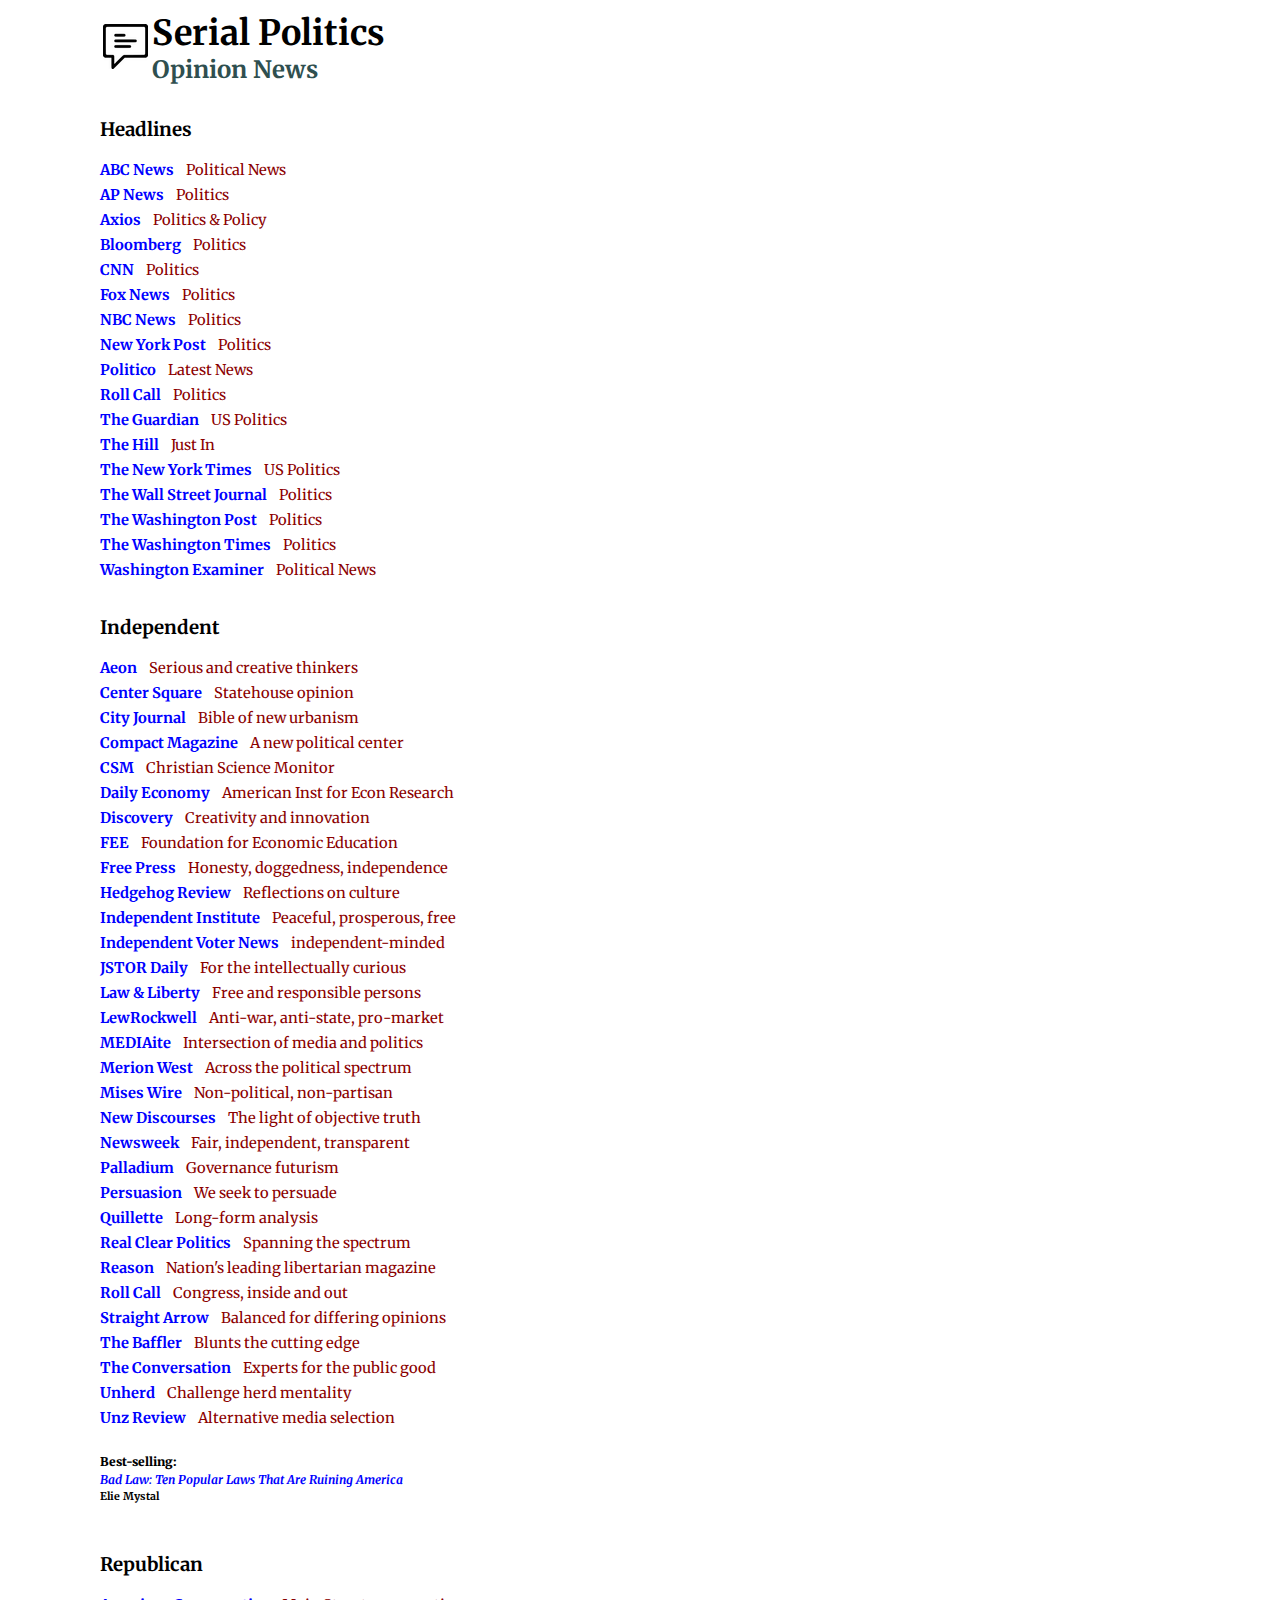
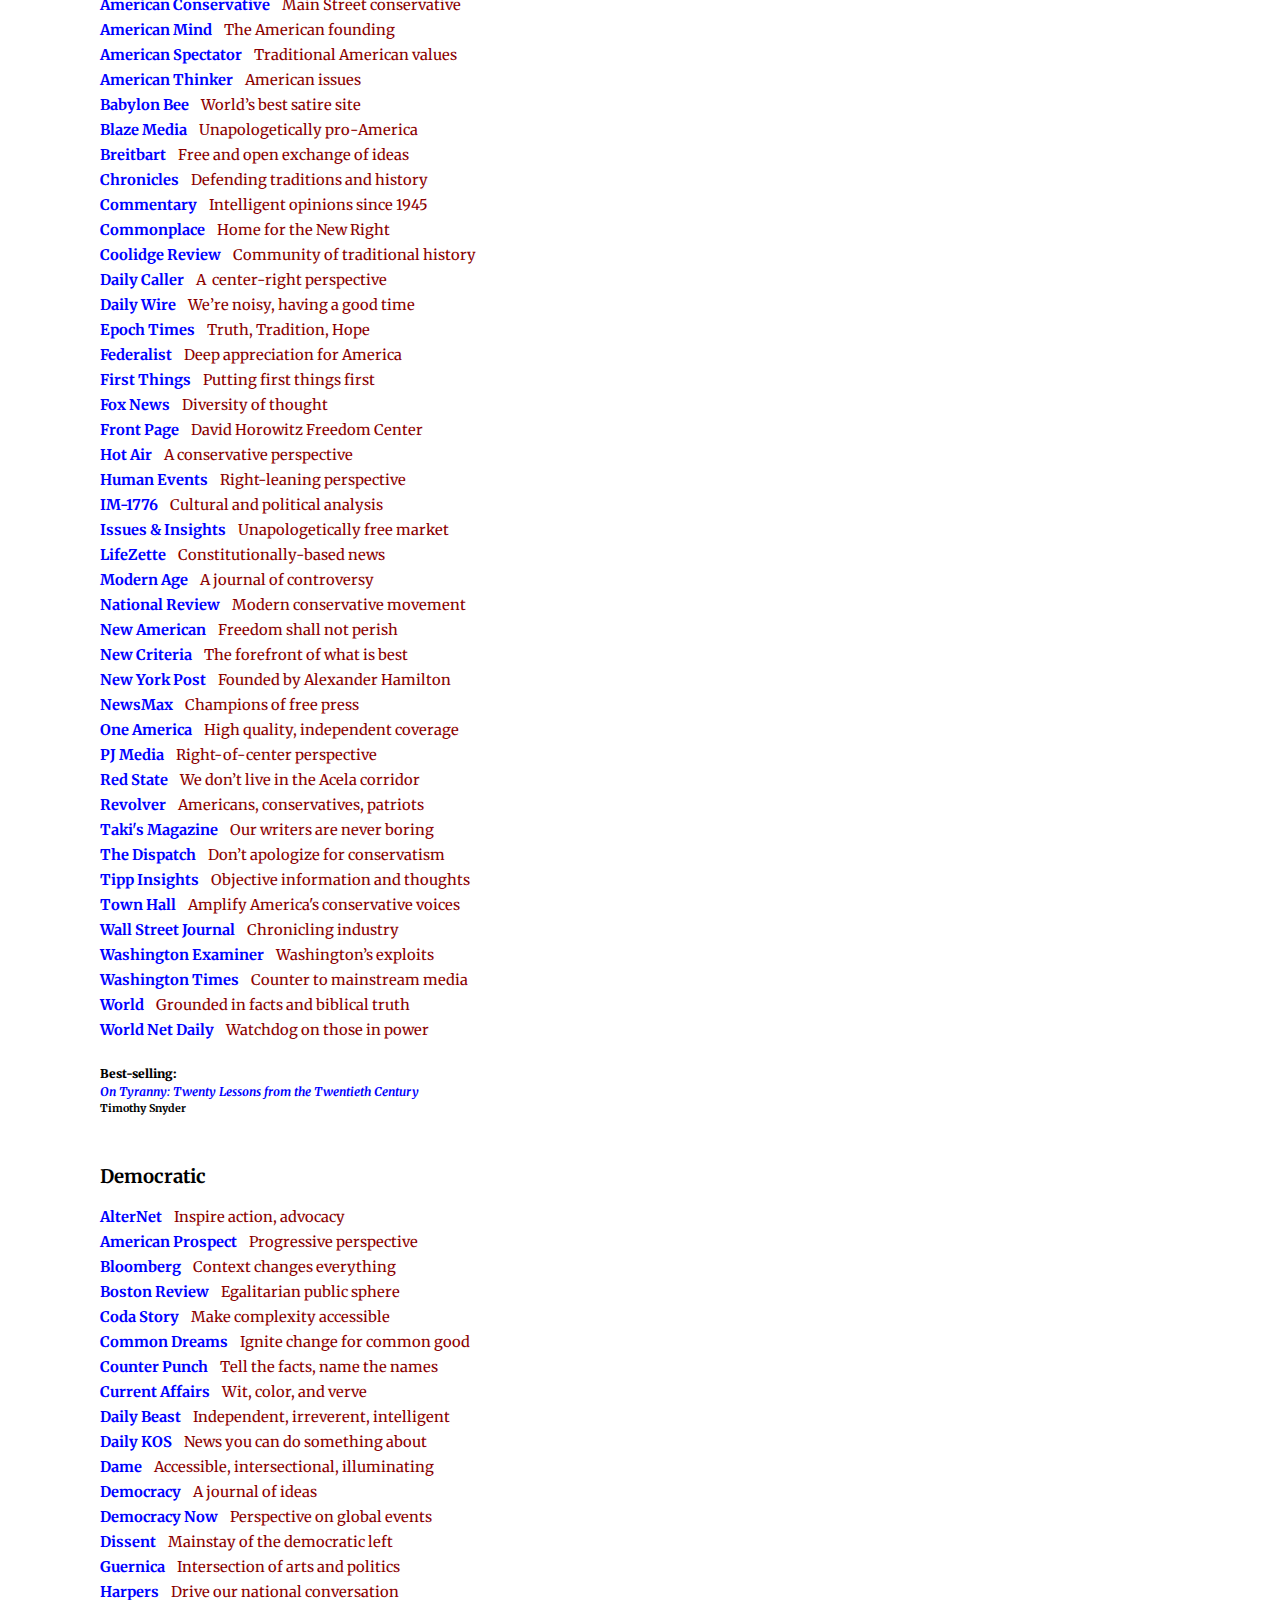
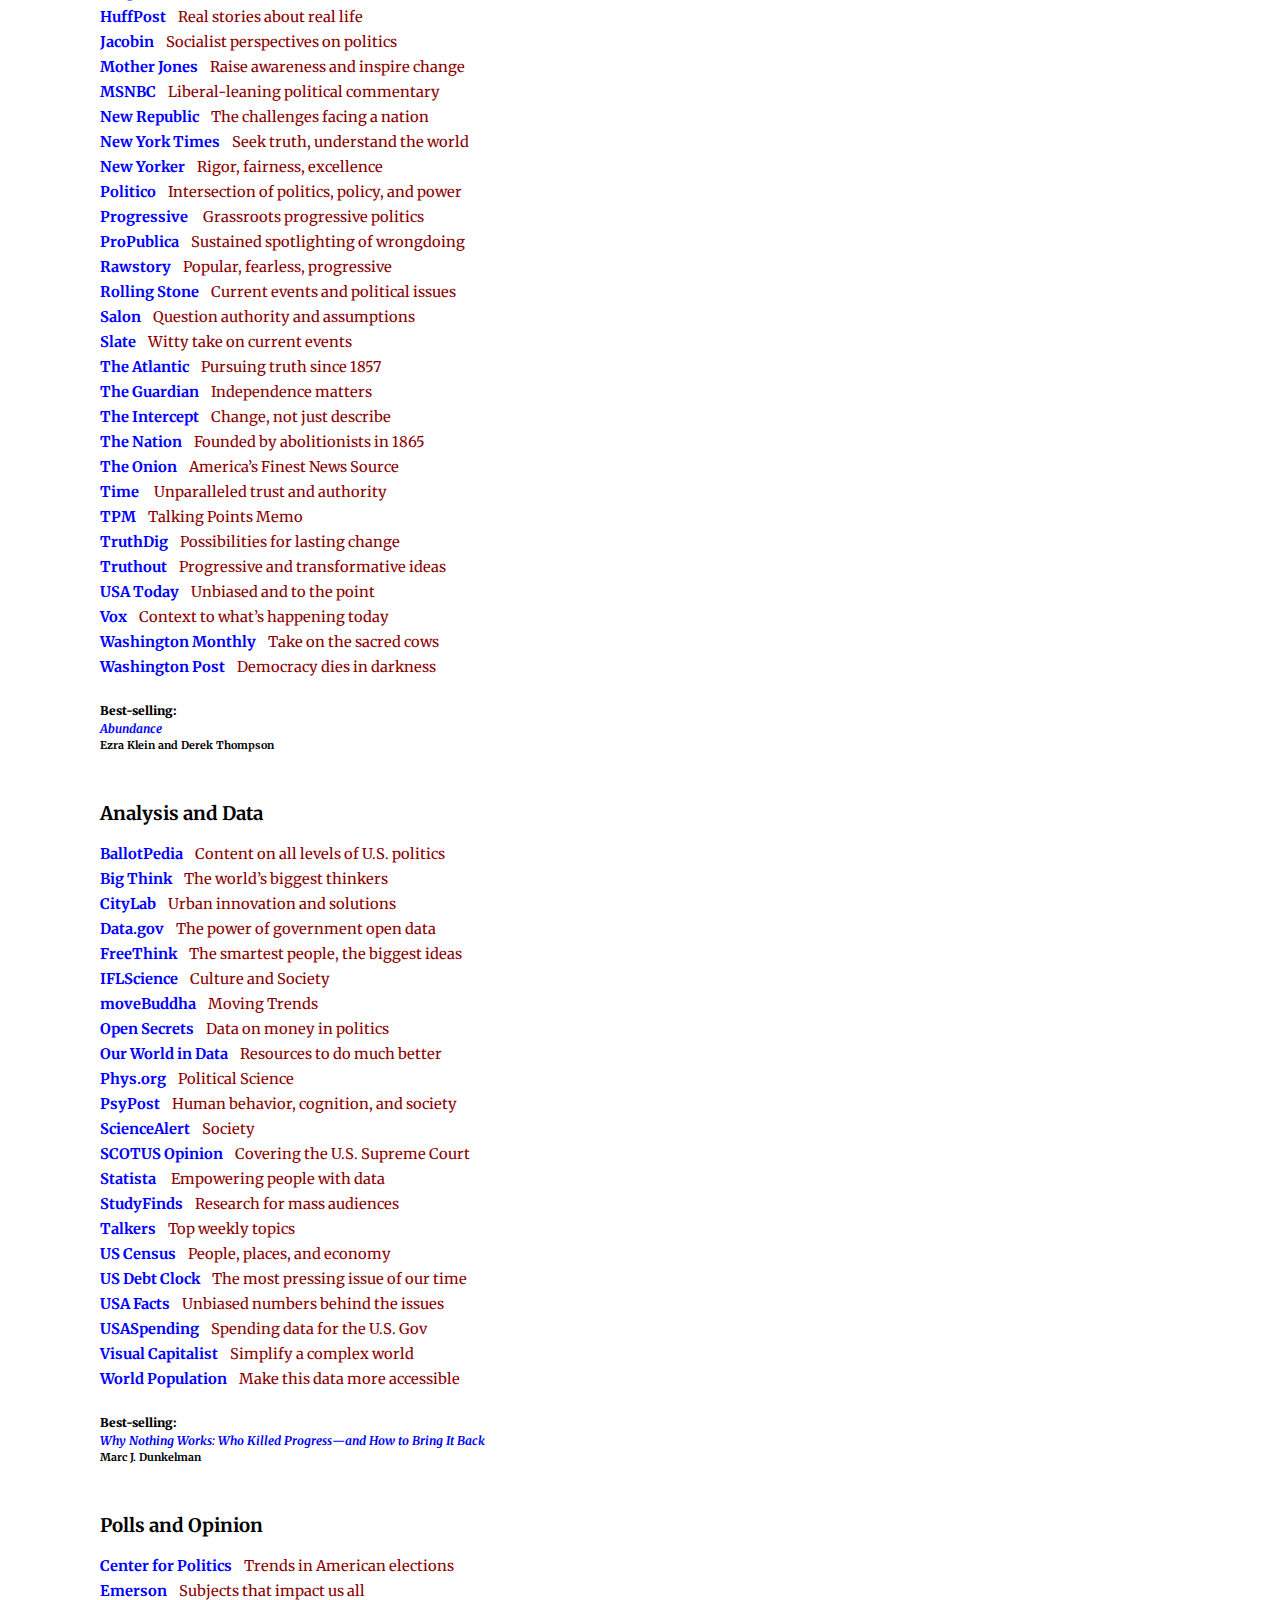
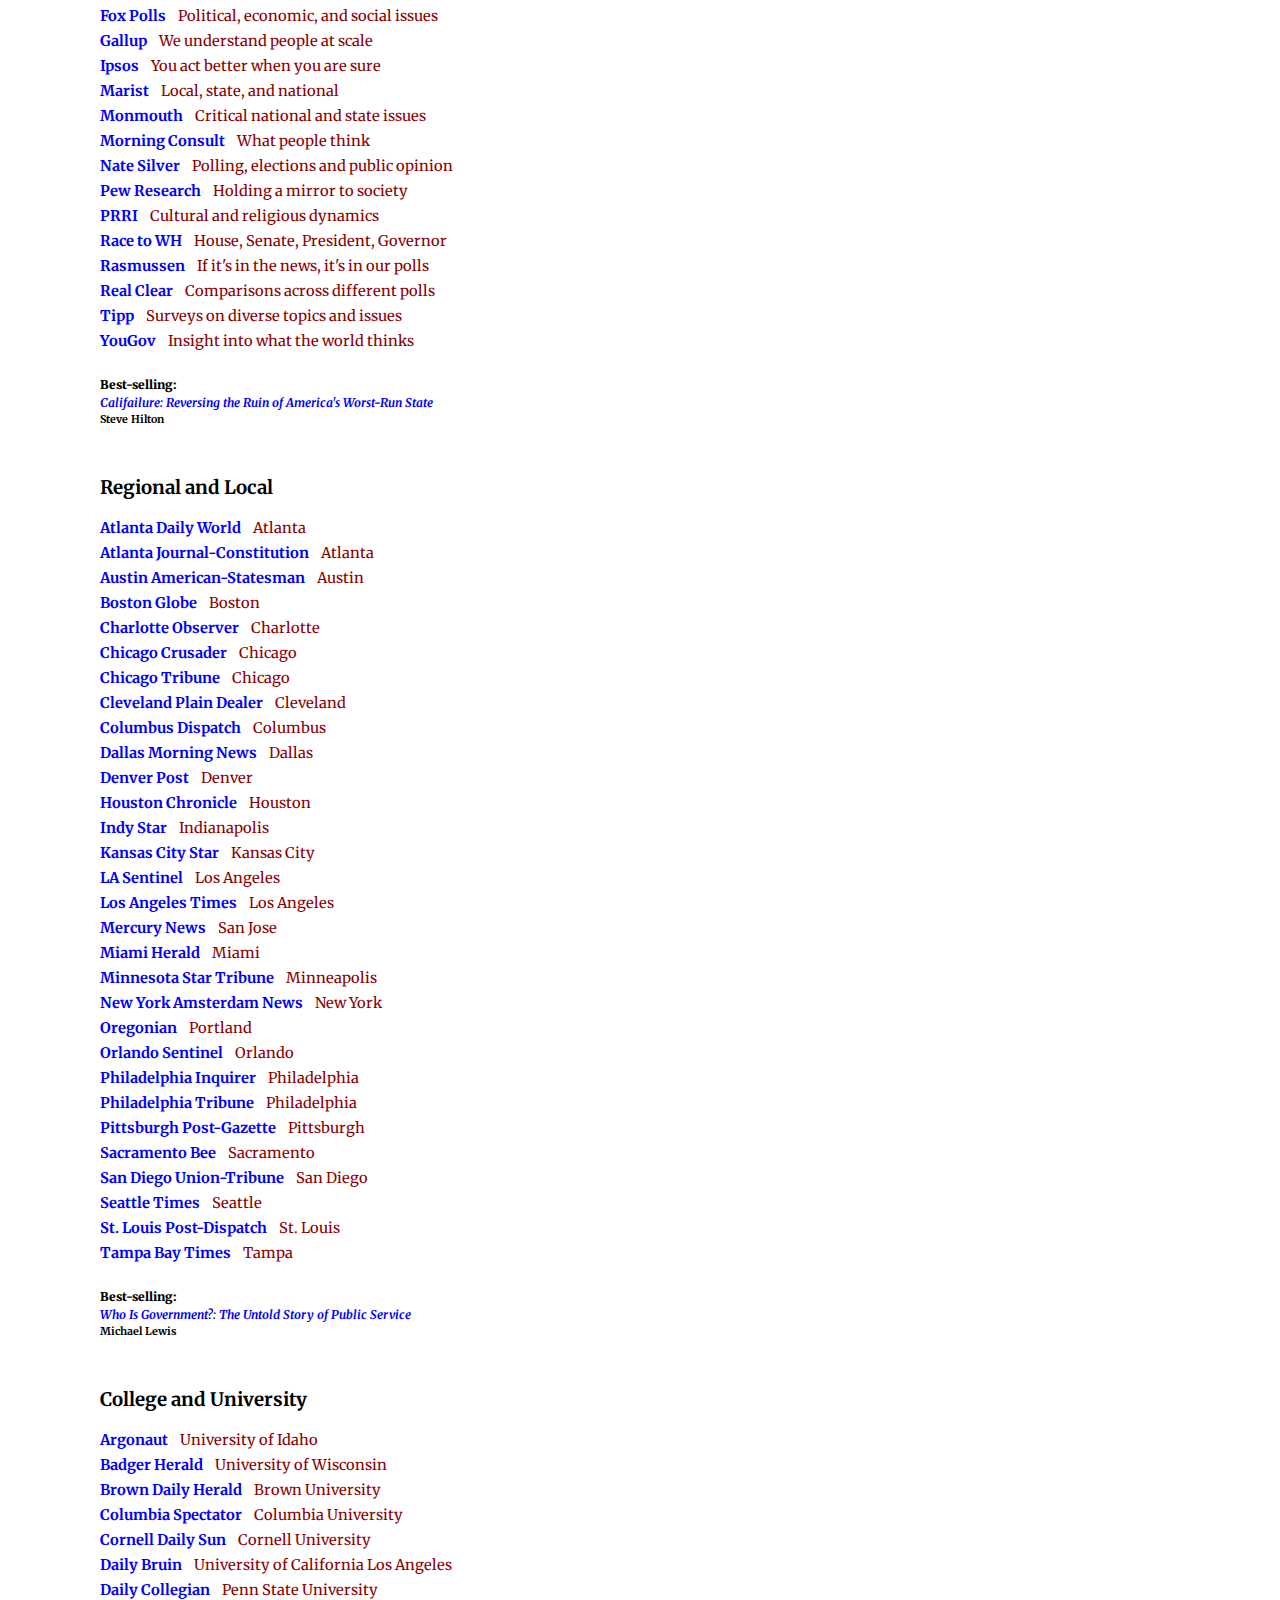
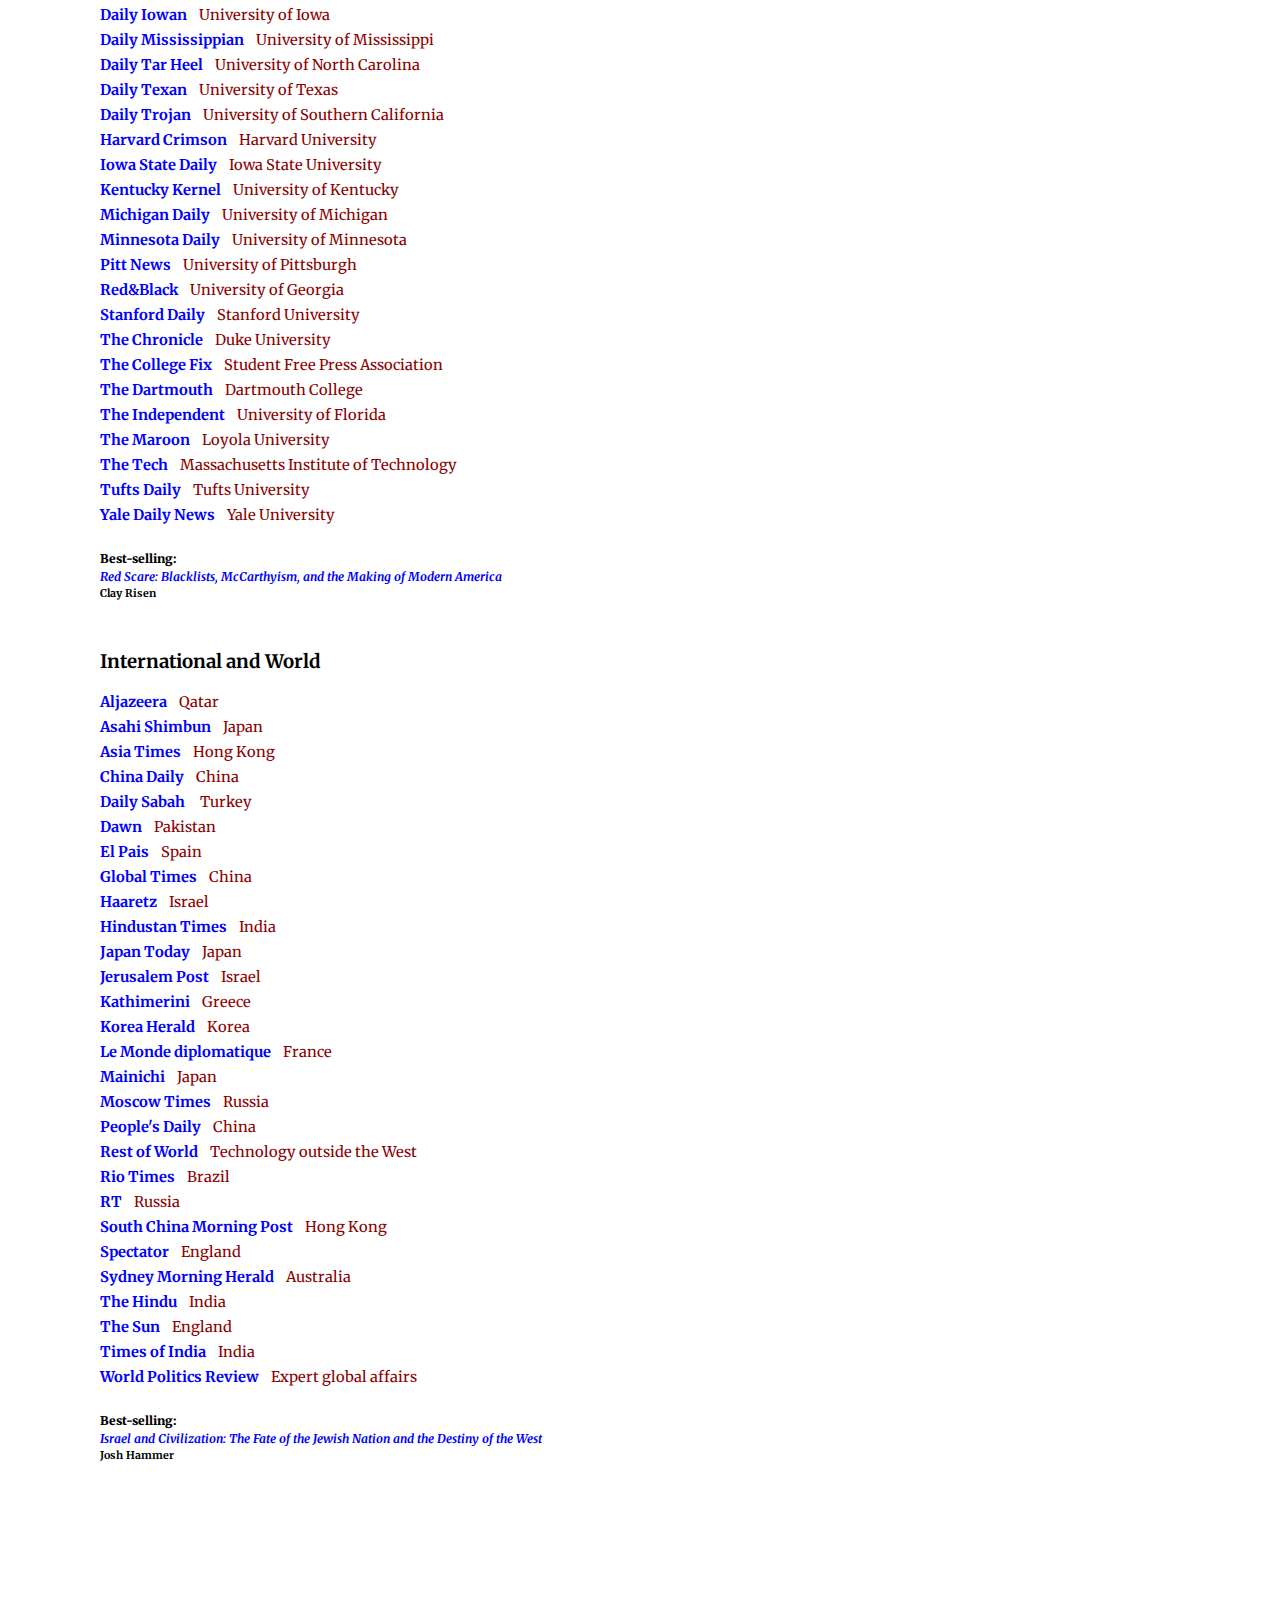
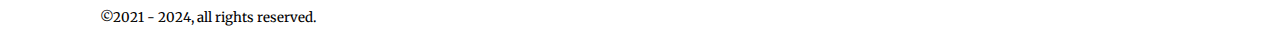
==== index.html @ c623c7f7 "content updates" ====
﻿<!DOCTYPE html>
<html lang = "en">
<head>
    <meta charset="utf-8" />
    <title>Serial Politics | Opinion News</title>
    <meta name="viewport" content="width=device-width, initial-scale=1.0">
    <meta name="description" content="Commentary, editorial and opinion from across the political spectrum." />
    <meta name="keywords" content="Politics,Democrat,Republican,Analysis,Editorial,Opinion,Provocative,Viewpoint,Article,Column" />
    <meta http-equiv="Cache-Control" content="no-cache, no-store, must-revalidate" />
    <meta http-equiv="Pragma" content="no-cache" />
    <meta http-equiv="Expires" content="0" />
    <link rel="icon" href="s-16-193323.png">

    <meta property="og:description" content="Commentary, editorial and opinion from across the political spectrum." />
    <meta property="og:image" content="https://serialpolitics.com/images/og_site_image_1200x630.png" />
    <meta property="og:image:height" content="630" />
    <meta property="og:image:width" content="1200" />
    <meta property="og:site_name" content="SerialPolitics.com" />
    <meta property="og:title" content="SerialPolitics.com | Opinion News" />
    <meta property="og:type" content="website" />
    <meta property="og:url" content="https://www.serialpolitics.com/" />

    <meta name="twitter:card" content="summary" /> 
    <meta name="twitter:title" content="SerialPolitics.com | Opinion News" /> 
    <meta name="twitter:description" content="Commentary, editorial and opinion from across the political spectrum." /> 
    <meta name="twitter:image" content="https://serialpolitics.com/images/twitter_card_image.png" />

    <link rel="preconnect" href="https://fonts.googleapis.com">
    <link rel="preconnect" href="https://fonts.gstatic.com" crossorigin>
    <link href="https://fonts.googleapis.com/css2?family=Lato:wght@700&family=Merriweather&display=swap" rel="stylesheet">

    <script lang="JavaScript">
        var rndNum = Math.floor(Math.random()*10000);
        document.write('<li' + 'nk rel="stylesheet" href="style.css?version='+rndNum+'" type="text/css">');
    </script>
    <noscript>
        <link rel="stylesheet" href="style.css" type="text/css">   
    </noscript>

<!-- Google tag (gtag.js) -->
<script async src="https://www.googletagmanager.com/gtag/js?id=G-62NEJ70PF0"></script>
<script>
  window.dataLayer = window.dataLayer || [];
  function gtag(){dataLayer.push(arguments);}
  gtag('js', new Date());

  gtag('config', 'G-62NEJ70PF0');
</script>

</head>
<body>

    <table>
        <tbody>
            <tr>
                <td><a href="/"><img class="HeadingImg" src="images/og_site_image_45x45.png" alt="Serial Politics - Commentary, Editorial and Opinion"></a></td>
                <td><h1>Serial Politics</h1><div class="HeadingTagLine">Opinion News</div></td>
            </tr>
        </tbody>
    </table>    

    <h2>Headlines</h2><h3><a target='_blank' href='https://abcnews.go.com/Politics'><b>ABC News</b></a><span class='LinkLineDescription'>&nbsp;&nbsp;&nbsp;&nbsp;Political News</span></h3><h3><a target='_blank' href='https://apnews.com/politics'><b>AP News</b></a><span class='LinkLineDescription'>&nbsp;&nbsp;&nbsp;&nbsp;Politics</span></h3><h3><a target='_blank' href='https://www.axios.com/politics-policy'><b>Axios</b></a><span class='LinkLineDescription'>&nbsp;&nbsp;&nbsp;&nbsp;Politics &amp; Policy</span></h3><h3><a target='_blank' href='https://www.bloomberg.com/politics'><b>Bloomberg</b></a><span class='LinkLineDescription'>&nbsp;&nbsp;&nbsp;&nbsp;Politics</span></h3><h3><a target='_blank' href='https://www.cnn.com/politics'><b>CNN</b></a><span class='LinkLineDescription'>&nbsp;&nbsp;&nbsp;&nbsp;Politics</span></h3><h3><a target='_blank' href='https://www.foxnews.com/politics'><b>Fox News</b></a><span class='LinkLineDescription'>&nbsp;&nbsp;&nbsp;&nbsp;Politics</span></h3><h3><a target='_blank' href='https://www.nbcnews.com/politics'><b>NBC News</b></a><span class='LinkLineDescription'>&nbsp;&nbsp;&nbsp;&nbsp;Politics</span></h3><h3><a target='_blank' href='https://nypost.com/politics/'><b>New York Post</b></a><span class='LinkLineDescription'>&nbsp;&nbsp;&nbsp;&nbsp;Politics</span></h3><h3><a target='_blank' href='https://www.politico.com/'><b>Politico</b></a><span class='LinkLineDescription'>&nbsp;&nbsp;&nbsp;&nbsp;Latest News</span></h3><h3><a target='_blank' href='https://rollcall.com/'><b>Roll Call</b></a><span class='LinkLineDescription'>&nbsp;&nbsp;&nbsp;&nbsp;Politics</span></h3><h3><a target='_blank' href='https://www.theguardian.com/us-news/us-politics'><b>The Guardian</b></a><span class='LinkLineDescription'>&nbsp;&nbsp;&nbsp;&nbsp;US Politics</span></h3><h3><a target='_blank' href='https://thehill.com/news/'><b>The Hill</b></a><span class='LinkLineDescription'>&nbsp;&nbsp;&nbsp;&nbsp;Just In</span></h3><h3><a target='_blank' href='https://www.nytimes.com/section/politics'><b>The New York Times</b></a><span class='LinkLineDescription'>&nbsp;&nbsp;&nbsp;&nbsp;US Politics</span></h3><h3><a target='_blank' href='https://www.wsj.com/politics'><b>The Wall Street Journal</b></a><span class='LinkLineDescription'>&nbsp;&nbsp;&nbsp;&nbsp;Politics</span></h3><h3><a target='_blank' href='https://www.washingtonpost.com/politics/'><b>The Washington Post</b></a><span class='LinkLineDescription'>&nbsp;&nbsp;&nbsp;&nbsp;Politics</span></h3><h3><a target='_blank' href='https://www.washingtontimes.com/news/politics/'><b>The Washington Times</b></a><span class='LinkLineDescription'>&nbsp;&nbsp;&nbsp;&nbsp;Politics</span></h3><h3><a target='_blank' href='https://www.washingtonexaminer.com/'><b>Washington Examiner</b></a><span class='LinkLineDescription'>&nbsp;&nbsp;&nbsp;&nbsp;Political News</span></h3><h2>Independent</h2><h3><a target='_blank' href='https://aeon.co/essays'><b>Aeon</b></a><span class='LinkLineDescription'>&nbsp;&nbsp;&nbsp;&nbsp;Serious and creative thinkers</span></h3><h3><a target='_blank' href='https://www.thecentersquare.com/opinion/'><b>Center Square</b></a><span class='LinkLineDescription'>&nbsp;&nbsp;&nbsp;&nbsp;Statehouse opinion</span></h3><h3><a target='_blank' href='https://www.city-journal.org/'><b>City Journal</b></a><span class='LinkLineDescription'>&nbsp;&nbsp;&nbsp;&nbsp;Bible of new urbanism</span></h3><h3><a target='_blank' href='https://compactmag.com/'><b>Compact Magazine</b></a><span class='LinkLineDescription'>&nbsp;&nbsp;&nbsp;&nbsp;A new political center</span></h3><h3><a target='_blank' href='https://www.csmonitor.com/Commentary'><b>CSM</b></a><span class='LinkLineDescription'>&nbsp;&nbsp;&nbsp;&nbsp;Christian Science Monitor</span></h3><h3><a target='_blank' href='https://thedailyeconomy.org/'><b>Daily Economy</b></a><span class='LinkLineDescription'>&nbsp;&nbsp;&nbsp;&nbsp;American Inst for Econ Research</span></h3><h3><a target='_blank' href='https://www.discovery.org/'><b>Discovery</b></a><span class='LinkLineDescription'>&nbsp;&nbsp;&nbsp;&nbsp;Creativity and innovation</span></h3><h3><a target='_blank' href='https://fee.org/commentary/'><b>FEE</b></a><span class='LinkLineDescription'>&nbsp;&nbsp;&nbsp;&nbsp;Foundation for Economic Education</span></h3><h3><a target='_blank' href='https://www.thefp.com'><b>Free Press</b></a><span class='LinkLineDescription'>&nbsp;&nbsp;&nbsp;&nbsp;Honesty, doggedness, independence</span></h3><h3><a target='_blank' href='https://hedgehogreview.com/'><b>Hedgehog Review</b></a><span class='LinkLineDescription'>&nbsp;&nbsp;&nbsp;&nbsp;Reflections on culture</span></h3><h3><a target='_blank' href='https://www.independent.org/'><b>Independent Institute</b></a><span class='LinkLineDescription'>&nbsp;&nbsp;&nbsp;&nbsp;Peaceful, prosperous, free</span></h3><h3><a target='_blank' href='https://ivn.us/'><b>Independent Voter News</b></a><span class='LinkLineDescription'>&nbsp;&nbsp;&nbsp;&nbsp;independent-minded</span></h3><h3><a target='_blank' href='https://daily.jstor.org/'><b>JSTOR Daily</b></a><span class='LinkLineDescription'>&nbsp;&nbsp;&nbsp;&nbsp;For the intellectually curious</span></h3><h3><a target='_blank' href='https://lawliberty.org/category/essays/'><b>Law &amp; Liberty</b></a><span class='LinkLineDescription'>&nbsp;&nbsp;&nbsp;&nbsp;Free and responsible persons</span></h3><h3><a target='_blank' href='https://www.lewrockwell.com/'><b>LewRockwell</b></a><span class='LinkLineDescription'>&nbsp;&nbsp;&nbsp;&nbsp;Anti-war, anti-state, pro-market</span></h3><h3><a target='_blank' href='https://www.mediaite.com/category/opinion/'><b>MEDIAite</b></a><span class='LinkLineDescription'>&nbsp;&nbsp;&nbsp;&nbsp;Intersection of media and politics</span></h3><h3><a target='_blank' href='https://merionwest.com/'><b>Merion West</b></a><span class='LinkLineDescription'>&nbsp;&nbsp;&nbsp;&nbsp;Across the political spectrum</span></h3><h3><a target='_blank' href='https://mises.org/wire'><b>Mises Wire</b></a><span class='LinkLineDescription'>&nbsp;&nbsp;&nbsp;&nbsp;Non-political, non-partisan</span></h3><h3><a target='_blank' href='https://newdiscourses.com/category/articles/'><b>New Discourses</b></a><span class='LinkLineDescription'>&nbsp;&nbsp;&nbsp;&nbsp;The light of objective truth</span></h3><h3><a target='_blank' href='https://www.newsweek.com/opinion'><b>Newsweek</b></a><span class='LinkLineDescription'>&nbsp;&nbsp;&nbsp;&nbsp;Fair, independent, transparent</span></h3><h3><a target='_blank' href='https://www.palladiummag.com/'><b>Palladium</b></a><span class='LinkLineDescription'>&nbsp;&nbsp;&nbsp;&nbsp;Governance futurism</span></h3><h3><a target='_blank' href='https://www.persuasion.community/'><b>Persuasion</b></a><span class='LinkLineDescription'>&nbsp;&nbsp;&nbsp;&nbsp;We seek to persuade</span></h3><h3><a target='_blank' href='https://quillette.com/'><b>Quillette</b></a><span class='LinkLineDescription'>&nbsp;&nbsp;&nbsp;&nbsp;Long-form analysis</span></h3><h3><a target='_blank' href='https://www.realclearpolitics.com/'><b>Real Clear Politics</b></a><span class='LinkLineDescription'>&nbsp;&nbsp;&nbsp;&nbsp;Spanning the spectrum</span></h3><h3><a target='_blank' href='https://reason.com/latest/'><b>Reason</b></a><span class='LinkLineDescription'>&nbsp;&nbsp;&nbsp;&nbsp;Nation's leading libertarian magazine</span></h3><h3><a target='_blank' href='https://rollcall.com/section/opinion/'><b>Roll Call</b></a><span class='LinkLineDescription'>&nbsp;&nbsp;&nbsp;&nbsp;Congress, inside and out</span></h3><h3><a target='_blank' href='https://san.com/opinions/'><b>Straight Arrow</b></a><span class='LinkLineDescription'>&nbsp;&nbsp;&nbsp;&nbsp;Balanced for differing opinions</span></h3><h3><a target='_blank' href='https://thebaffler.com/'><b>The Baffler</b></a><span class='LinkLineDescription'>&nbsp;&nbsp;&nbsp;&nbsp;Blunts the cutting edge</span></h3><h3><a target='_blank' href='https://theconversation.com/us/politics'><b>The Conversation</b></a><span class='LinkLineDescription'>&nbsp;&nbsp;&nbsp;&nbsp;Experts for the public good</span></h3><h3><a target='_blank' href='https://unherd.com/'><b>Unherd</b></a><span class='LinkLineDescription'>&nbsp;&nbsp;&nbsp;&nbsp;Challenge herd mentality</span></h3><h3><a target='_blank' href='https://www.unz.com/popular/'><b>Unz Review</b></a><span class='LinkLineDescription'>&nbsp;&nbsp;&nbsp;&nbsp;Alternative media selection</span></h3><div class='AmazonLink'><div style='padding-bottom: 3px;font-size:9pt;font-color:darkred;'><b>Best-selling:</b></div><div style='padding-bottom: 3px;font-size:9pt;'><a target='_blank' href='https://amzn.to/4bU81Al'><i>Bad Law: Ten Popular Laws That Are Ruining America</i></a></div><div style='font-size:8pt;'>Elie Mystal</div></div><h2>Republican</h2><h3><a target='_blank' href='https://www.theamericanconservative.com/'><b>American Conservative</b></a><span class='LinkLineDescription'>&nbsp;&nbsp;&nbsp;&nbsp;Main Street conservative</span></h3><h3><a target='_blank' href='https://americanmind.org/'><b>American Mind</b></a><span class='LinkLineDescription'>&nbsp;&nbsp;&nbsp;&nbsp;The American founding</span></h3><h3><a target='_blank' href='https://www.spectator.org'><b>American Spectator</b></a><span class='LinkLineDescription'>&nbsp;&nbsp;&nbsp;&nbsp;Traditional American values</span></h3><h3><a target='_blank' href='https://www.americanthinker.com/'><b>American Thinker</b></a><span class='LinkLineDescription'>&nbsp;&nbsp;&nbsp;&nbsp;American issues</span></h3><h3><a target='_blank' href='https://babylonbee.com/'><b>Babylon Bee</b></a><span class='LinkLineDescription'>&nbsp;&nbsp;&nbsp;&nbsp;World’s best satire site</span></h3><h3><a target='_blank' href='https://www.theblaze.com/'><b>Blaze Media</b></a><span class='LinkLineDescription'>&nbsp;&nbsp;&nbsp;&nbsp;Unapologetically pro-America</span></h3><h3><a target='_blank' href='https://www.breitbart.com/'><b>Breitbart</b></a><span class='LinkLineDescription'>&nbsp;&nbsp;&nbsp;&nbsp;Free and open exchange of ideas</span></h3><h3><a target='_blank' href='https://chroniclesmagazine.org/online/'><b>Chronicles</b></a><span class='LinkLineDescription'>&nbsp;&nbsp;&nbsp;&nbsp;Defending traditions and history</span></h3><h3><a target='_blank' href='https://www.commentary.org/'><b>Commentary</b></a><span class='LinkLineDescription'>&nbsp;&nbsp;&nbsp;&nbsp;Intelligent opinions since 1945</span></h3><h3><a target='_blank' href='https://commonplace.org/'><b>Commonplace</b></a><span class='LinkLineDescription'>&nbsp;&nbsp;&nbsp;&nbsp;Home for the New Right</span></h3><h3><a target='_blank' href='https://www.coolidgereview.com/'><b>Coolidge Review</b></a><span class='LinkLineDescription'>&nbsp;&nbsp;&nbsp;&nbsp;Community of traditional history</span></h3><h3><a target='_blank' href='https://dailycaller.com/'><b>Daily Caller</b></a><span class='LinkLineDescription'>&nbsp;&nbsp;&nbsp;&nbsp;A  center-right perspective</span></h3><h3><a target='_blank' href='https://www.dailywire.com/'><b>Daily Wire</b></a><span class='LinkLineDescription'>&nbsp;&nbsp;&nbsp;&nbsp;We’re noisy, having a good time</span></h3><h3><a target='_blank' href='https://www.theepochtimes.com/opinion'><b>Epoch Times</b></a><span class='LinkLineDescription'>&nbsp;&nbsp;&nbsp;&nbsp;Truth, Tradition, Hope</span></h3><h3><a target='_blank' href='https://thefederalist.com/popular/'><b>Federalist</b></a><span class='LinkLineDescription'>&nbsp;&nbsp;&nbsp;&nbsp;Deep appreciation for America</span></h3><h3><a target='_blank' href='https://firstthings.com/'><b>First Things</b></a><span class='LinkLineDescription'>&nbsp;&nbsp;&nbsp;&nbsp;Putting first things first</span></h3><h3><a target='_blank' href='https://www.foxnews.com/opinion'><b>Fox News</b></a><span class='LinkLineDescription'>&nbsp;&nbsp;&nbsp;&nbsp;Diversity of thought</span></h3><h3><a target='_blank' href='http://www.frontpagemag.com/'><b>Front Page</b></a><span class='LinkLineDescription'>&nbsp;&nbsp;&nbsp;&nbsp;David Horowitz Freedom Center</span></h3><h3><a target='_blank' href='https://hotair.com/'><b>Hot Air</b></a><span class='LinkLineDescription'>&nbsp;&nbsp;&nbsp;&nbsp;A conservative perspective</span></h3><h3><a target='_blank' href='https://humanevents.com/'><b>Human Events</b></a><span class='LinkLineDescription'>&nbsp;&nbsp;&nbsp;&nbsp;Right-leaning perspective</span></h3><h3><a target='_blank' href='https://im1776.com/'><b>IM-1776</b></a><span class='LinkLineDescription'>&nbsp;&nbsp;&nbsp;&nbsp;Cultural and political analysis</span></h3><h3><a target='_blank' href='https://issuesinsights.com/'><b>Issues &amp; Insights</b></a><span class='LinkLineDescription'>&nbsp;&nbsp;&nbsp;&nbsp;Unapologetically free market </span></h3><h3><a target='_blank' href='https://www.lifezette.com/'><b>LifeZette</b></a><span class='LinkLineDescription'>&nbsp;&nbsp;&nbsp;&nbsp;Constitutionally-based news</span></h3><h3><a target='_blank' href='https://modernagejournal.com/departments/essay/'><b>Modern Age</b></a><span class='LinkLineDescription'>&nbsp;&nbsp;&nbsp;&nbsp;A journal of controversy</span></h3><h3><a target='_blank' href='https://www.nationalreview.com'><b>National Review</b></a><span class='LinkLineDescription'>&nbsp;&nbsp;&nbsp;&nbsp;Modern conservative movement</span></h3><h3><a target='_blank' href='https://thenewamerican.com/opinion/'><b>New American</b></a><span class='LinkLineDescription'>&nbsp;&nbsp;&nbsp;&nbsp;Freedom shall not perish</span></h3><h3><a target='_blank' href='https://newcriterion.com/'><b>New Criteria</b></a><span class='LinkLineDescription'>&nbsp;&nbsp;&nbsp;&nbsp;The forefront of what is best</span></h3><h3><a target='_blank' href='https://nypost.com/opinion/'><b>New York Post</b></a><span class='LinkLineDescription'>&nbsp;&nbsp;&nbsp;&nbsp;Founded by Alexander Hamilton</span></h3><h3><a target='_blank' href='https://www.newsmax.com/insiders/'><b>NewsMax</b></a><span class='LinkLineDescription'>&nbsp;&nbsp;&nbsp;&nbsp;Champions of free press</span></h3><h3><a target='_blank' href='https://www.oann.com/category/commentary/'><b>One America</b></a><span class='LinkLineDescription'>&nbsp;&nbsp;&nbsp;&nbsp;High quality, independent coverage</span></h3><h3><a target='_blank' href='https://pjmedia.com/columns/'><b>PJ Media</b></a><span class='LinkLineDescription'>&nbsp;&nbsp;&nbsp;&nbsp;Right-of-center perspective</span></h3><h3><a target='_blank' href='https://redstate.com/category/columns/'><b>Red State</b></a><span class='LinkLineDescription'>&nbsp;&nbsp;&nbsp;&nbsp;We don’t live in the Acela corridor</span></h3><h3><a target='_blank' href='https://www.revolver.news/'><b>Revolver</b></a><span class='LinkLineDescription'>&nbsp;&nbsp;&nbsp;&nbsp;Americans, conservatives, patriots</span></h3><h3><a target='_blank' href='https://www.takimag.com/topic/politics/'><b>Taki's Magazine</b></a><span class='LinkLineDescription'>&nbsp;&nbsp;&nbsp;&nbsp;Our writers are never boring</span></h3><h3><a target='_blank' href='https://thedispatch.com/'><b>The Dispatch</b></a><span class='LinkLineDescription'>&nbsp;&nbsp;&nbsp;&nbsp;Don’t apologize for conservatism</span></h3><h3><a target='_blank' href='https://tippinsights.com/tag/opinion/'><b>Tipp Insights</b></a><span class='LinkLineDescription'>&nbsp;&nbsp;&nbsp;&nbsp;Objective information and thoughts</span></h3><h3><a target='_blank' href='https://townhall.com/columnists'><b>Town Hall</b></a><span class='LinkLineDescription'>&nbsp;&nbsp;&nbsp;&nbsp;Amplify America's conservative voices </span></h3><h3><a target='_blank' href='https://www.wsj.com/opinion'><b>Wall Street Journal</b></a><span class='LinkLineDescription'>&nbsp;&nbsp;&nbsp;&nbsp;Chronicling industry</span></h3><h3><a target='_blank' href='https://www.washingtonexaminer.com/section/opinion/'><b>Washington Examiner</b></a><span class='LinkLineDescription'>&nbsp;&nbsp;&nbsp;&nbsp;Washington’s exploits</span></h3><h3><a target='_blank' href='https://www.washingtontimes.com/opinion/'><b>Washington Times</b></a><span class='LinkLineDescription'>&nbsp;&nbsp;&nbsp;&nbsp;Counter to mainstream media </span></h3><h3><a target='_blank' href='https://wng.org/opinions'><b>World</b></a><span class='LinkLineDescription'>&nbsp;&nbsp;&nbsp;&nbsp;Grounded in facts and biblical truth</span></h3><h3><a target='_blank' href='https://www.wnd.com/category/opinion/commentary/'><b>World Net Daily</b></a><span class='LinkLineDescription'>&nbsp;&nbsp;&nbsp;&nbsp;Watchdog on those in power</span></h3><div class='AmazonLink'><div style='padding-bottom: 3px;font-size:9pt;font-color:darkred;'><b>Best-selling:</b></div><div style='padding-bottom: 3px;font-size:9pt;'><a target='_blank' href='https://amzn.to/4iEp1wx'><i>On Tyranny: Twenty Lessons from the Twentieth Century</i></a></div><div style='font-size:8pt;'>Timothy Snyder</div></div><h2>Democratic</h2><h3><a target='_blank' href='https://www.alternet.org/news-politics/'><b>AlterNet</b></a><span class='LinkLineDescription'>&nbsp;&nbsp;&nbsp;&nbsp;Inspire action, advocacy</span></h3><h3><a target='_blank' href='https://prospect.org/'><b>American Prospect</b></a><span class='LinkLineDescription'>&nbsp;&nbsp;&nbsp;&nbsp;Progressive perspective</span></h3><h3><a target='_blank' href='https://www.bloomberg.com/opinion'><b>Bloomberg</b></a><span class='LinkLineDescription'>&nbsp;&nbsp;&nbsp;&nbsp;Context changes everything</span></h3><h3><a target='_blank' href='https://www.bostonreview.net/topics/politics/'><b>Boston Review</b></a><span class='LinkLineDescription'>&nbsp;&nbsp;&nbsp;&nbsp;Egalitarian public sphere</span></h3><h3><a target='_blank' href='https://www.codastory.com/'><b>Coda Story</b></a><span class='LinkLineDescription'>&nbsp;&nbsp;&nbsp;&nbsp;Make complexity accessible</span></h3><h3><a target='_blank' href='https://www.commondreams.org/opinion'><b>Common Dreams</b></a><span class='LinkLineDescription'>&nbsp;&nbsp;&nbsp;&nbsp;Ignite change for common good</span></h3><h3><a target='_blank' href='https://www.counterpunch.org/'><b>Counter Punch</b></a><span class='LinkLineDescription'>&nbsp;&nbsp;&nbsp;&nbsp;Tell the facts, name the names</span></h3><h3><a target='_blank' href='https://www.currentaffairs.org/'><b>Current Affairs</b></a><span class='LinkLineDescription'>&nbsp;&nbsp;&nbsp;&nbsp;Wit, color, and verve</span></h3><h3><a target='_blank' href='https://www.thedailybeast.com/category/politics'><b>Daily Beast</b></a><span class='LinkLineDescription'>&nbsp;&nbsp;&nbsp;&nbsp;Independent, irreverent, intelligent</span></h3><h3><a target='_blank' href='https://www.dailykos.com/'><b>Daily KOS</b></a><span class='LinkLineDescription'>&nbsp;&nbsp;&nbsp;&nbsp;News you can do something about</span></h3><h3><a target='_blank' href='https://www.damemagazine.com/deep-dives/'><b>Dame</b></a><span class='LinkLineDescription'>&nbsp;&nbsp;&nbsp;&nbsp;Accessible, intersectional, illuminating</span></h3><h3><a target='_blank' href='https://democracyjournal.org/category/arguments/'><b>Democracy</b></a><span class='LinkLineDescription'>&nbsp;&nbsp;&nbsp;&nbsp;A journal of ideas</span></h3><h3><a target='_blank' href='https://www.democracynow.org/categories/weekly_column'><b>Democracy Now</b></a><span class='LinkLineDescription'>&nbsp;&nbsp;&nbsp;&nbsp;Perspective on global events</span></h3><h3><a target='_blank' href='https://www.dissentmagazine.org/'><b>Dissent</b></a><span class='LinkLineDescription'>&nbsp;&nbsp;&nbsp;&nbsp;Mainstay of the democratic left</span></h3><h3><a target='_blank' href='https://www.guernicamag.com/'><b>Guernica</b></a><span class='LinkLineDescription'>&nbsp;&nbsp;&nbsp;&nbsp;Intersection of arts and politics</span></h3><h3><a target='_blank' href='https://harpers.org/'><b>Harpers</b></a><span class='LinkLineDescription'>&nbsp;&nbsp;&nbsp;&nbsp;Drive our national conversation</span></h3><h3><a target='_blank' href='https://www.huffpost.com/news/politics'><b>HuffPost</b></a><span class='LinkLineDescription'>&nbsp;&nbsp;&nbsp;&nbsp;Real stories about real life</span></h3><h3><a target='_blank' href='https://jacobinmag.com/'><b>Jacobin</b></a><span class='LinkLineDescription'>&nbsp;&nbsp;&nbsp;&nbsp;Socialist perspectives on politics</span></h3><h3><a target='_blank' href='https://www.motherjones.com/politics/'><b>Mother Jones</b></a><span class='LinkLineDescription'>&nbsp;&nbsp;&nbsp;&nbsp;Raise awareness and inspire change</span></h3><h3><a target='_blank' href='https://www.msnbc.com/opinion/columnists'><b>MSNBC</b></a><span class='LinkLineDescription'>&nbsp;&nbsp;&nbsp;&nbsp;Liberal-leaning political commentary</span></h3><h3><a target='_blank' href='https://newrepublic.com/politics'><b>New Republic</b></a><span class='LinkLineDescription'>&nbsp;&nbsp;&nbsp;&nbsp;The challenges facing a nation</span></h3><h3><a target='_blank' href='https://www.nytimes.com/section/opinion'><b>New York Times</b></a><span class='LinkLineDescription'>&nbsp;&nbsp;&nbsp;&nbsp;Seek truth, understand the world</span></h3><h3><a target='_blank' href='https://www.newyorker.com/'><b>New Yorker</b></a><span class='LinkLineDescription'>&nbsp;&nbsp;&nbsp;&nbsp;Rigor, fairness, excellence</span></h3><h3><a target='_blank' href='https://www.politico.com/columnists'><b>Politico</b></a><span class='LinkLineDescription'>&nbsp;&nbsp;&nbsp;&nbsp;Intersection of politics, policy, and power</span></h3><h3><a target='_blank' href='https://progressive.org/op-eds'><b>Progressive </b></a><span class='LinkLineDescription'>&nbsp;&nbsp;&nbsp;&nbsp;Grassroots progressive politics</span></h3><h3><a target='_blank' href='https://www.propublica.org/'><b>ProPublica</b></a><span class='LinkLineDescription'>&nbsp;&nbsp;&nbsp;&nbsp;Sustained spotlighting of wrongdoing</span></h3><h3><a target='_blank' href='https://www.rawstory.com/commentary/'><b>Rawstory</b></a><span class='LinkLineDescription'>&nbsp;&nbsp;&nbsp;&nbsp;Popular, fearless, progressive</span></h3><h3><a target='_blank' href='https://www.rollingstone.com/politics/'><b>Rolling Stone</b></a><span class='LinkLineDescription'>&nbsp;&nbsp;&nbsp;&nbsp;Current events and political issues</span></h3><h3><a target='_blank' href='https://www.salon.com/category/news-and-politics'><b>Salon</b></a><span class='LinkLineDescription'>&nbsp;&nbsp;&nbsp;&nbsp;Question authority and assumptions</span></h3><h3><a target='_blank' href='https://slate.com/news-and-politics'><b>Slate</b></a><span class='LinkLineDescription'>&nbsp;&nbsp;&nbsp;&nbsp;Witty take on current events</span></h3><h3><a target='_blank' href='https://www.theatlantic.com/politics/'><b>The Atlantic</b></a><span class='LinkLineDescription'>&nbsp;&nbsp;&nbsp;&nbsp;Pursuing truth since 1857</span></h3><h3><a target='_blank' href='https://www.theguardian.com/commentisfree/all'><b>The Guardian</b></a><span class='LinkLineDescription'>&nbsp;&nbsp;&nbsp;&nbsp;Independence matters</span></h3><h3><a target='_blank' href='https://theintercept.com/politics/'><b>The Intercept</b></a><span class='LinkLineDescription'>&nbsp;&nbsp;&nbsp;&nbsp;Change, not just describe</span></h3><h3><a target='_blank' href='https://www.thenation.com/politics/'><b>The Nation</b></a><span class='LinkLineDescription'>&nbsp;&nbsp;&nbsp;&nbsp;Founded by abolitionists in 1865</span></h3><h3><a target='_blank' href='https://theonion.com/'><b>The Onion</b></a><span class='LinkLineDescription'>&nbsp;&nbsp;&nbsp;&nbsp;America’s Finest News Source</span></h3><h3><a target='_blank' href='https://time.com/section/ideas/'><b>Time </b></a><span class='LinkLineDescription'>&nbsp;&nbsp;&nbsp;&nbsp;Unparalleled trust and authority</span></h3><h3><a target='_blank' href='https://talkingpointsmemo.com/edblog'><b>TPM</b></a><span class='LinkLineDescription'>&nbsp;&nbsp;&nbsp;&nbsp;Talking Points Memo</span></h3><h3><a target='_blank' href='https://www.truthdig.com/opinion/'><b>TruthDig</b></a><span class='LinkLineDescription'>&nbsp;&nbsp;&nbsp;&nbsp;Possibilities for lasting change</span></h3><h3><a target='_blank' href='https://truthout.org/'><b>Truthout</b></a><span class='LinkLineDescription'>&nbsp;&nbsp;&nbsp;&nbsp;Progressive and transformative ideas</span></h3><h3><a target='_blank' href='https://www.usatoday.com/opinion/'><b>USA Today</b></a><span class='LinkLineDescription'>&nbsp;&nbsp;&nbsp;&nbsp;Unbiased and to the point</span></h3><h3><a target='_blank' href='https://www.vox.com/policy-and-politics'><b>Vox</b></a><span class='LinkLineDescription'>&nbsp;&nbsp;&nbsp;&nbsp;Context to what’s happening today</span></h3><h3><a target='_blank' href='https://washingtonmonthly.com/politics/'><b>Washington Monthly</b></a><span class='LinkLineDescription'>&nbsp;&nbsp;&nbsp;&nbsp;Take on the sacred cows</span></h3><h3><a target='_blank' href='https://www.washingtonpost.com/opinions/'><b>Washington Post</b></a><span class='LinkLineDescription'>&nbsp;&nbsp;&nbsp;&nbsp;Democracy dies in darkness</span></h3><div class='AmazonLink'><div style='padding-bottom: 3px;font-size:9pt;font-color:darkred;'><b>Best-selling:</b></div><div style='padding-bottom: 3px;font-size:9pt;'><a target='_blank' href='https://amzn.to/420woYa'><i>Abundance</i></a></div><div style='font-size:8pt;'>Ezra Klein and Derek Thompson</div></div><h2>Analysis and Data</h2><h3><a target='_blank' href='https://ballotpedia.org/'><b>BallotPedia</b></a><span class='LinkLineDescription'>&nbsp;&nbsp;&nbsp;&nbsp;Content on all levels of U.S. politics</span></h3><h3><a target='_blank' href='https://bigthink.com/'><b>Big Think</b></a><span class='LinkLineDescription'>&nbsp;&nbsp;&nbsp;&nbsp;The world’s biggest thinkers</span></h3><h3><a target='_blank' href='https://www.bloomberg.com/citylab'><b>CityLab</b></a><span class='LinkLineDescription'>&nbsp;&nbsp;&nbsp;&nbsp;Urban innovation and solutions</span></h3><h3><a target='_blank' href='https://data.gov/'><b>Data.gov</b></a><span class='LinkLineDescription'>&nbsp;&nbsp;&nbsp;&nbsp;The power of government open data </span></h3><h3><a target='_blank' href='https://www.freethink.com/'><b>FreeThink</b></a><span class='LinkLineDescription'>&nbsp;&nbsp;&nbsp;&nbsp;The smartest people, the biggest ideas</span></h3><h3><a target='_blank' href='https://www.iflscience.com/culture-and-society'><b>IFLScience</b></a><span class='LinkLineDescription'>&nbsp;&nbsp;&nbsp;&nbsp;Culture and Society</span></h3><h3><a target='_blank' href='https://www.movebuddha.com/blog/moving-trends/'><b>moveBuddha</b></a><span class='LinkLineDescription'>&nbsp;&nbsp;&nbsp;&nbsp;Moving Trends</span></h3><h3><a target='_blank' href='https://www.opensecrets.org/news/'><b>Open Secrets</b></a><span class='LinkLineDescription'>&nbsp;&nbsp;&nbsp;&nbsp;Data on money in politics</span></h3><h3><a target='_blank' href='https://ourworldindata.org/data'><b>Our World in Data</b></a><span class='LinkLineDescription'>&nbsp;&nbsp;&nbsp;&nbsp;Resources to do much better</span></h3><h3><a target='_blank' href='https://phys.org/science-news/political-science/'><b>Phys.org</b></a><span class='LinkLineDescription'>&nbsp;&nbsp;&nbsp;&nbsp;Political Science</span></h3><h3><a target='_blank' href='https://www.psypost.org/exclusive/social/'><b>PsyPost</b></a><span class='LinkLineDescription'>&nbsp;&nbsp;&nbsp;&nbsp;Human behavior, cognition, and society</span></h3><h3><a target='_blank' href='https://www.sciencealert.com/society'><b>ScienceAlert</b></a><span class='LinkLineDescription'>&nbsp;&nbsp;&nbsp;&nbsp;Society</span></h3><h3><a target='_blank' href='https://www.scotusblog.com/'><b>SCOTUS Opinion</b></a><span class='LinkLineDescription'>&nbsp;&nbsp;&nbsp;&nbsp;Covering the U.S. Supreme Court</span></h3><h3><a target='_blank' href='https://www.statista.com/chartoftheday/'><b>Statista </b></a><span class='LinkLineDescription'>&nbsp;&nbsp;&nbsp;&nbsp;Empowering people with data</span></h3><h3><a target='_blank' href='https://studyfinds.org/category/politics/'><b>StudyFinds</b></a><span class='LinkLineDescription'>&nbsp;&nbsp;&nbsp;&nbsp;Research for mass audiences</span></h3><h3><a target='_blank' href='https://www.talkers.com/week/'><b>Talkers</b></a><span class='LinkLineDescription'>&nbsp;&nbsp;&nbsp;&nbsp;Top weekly topics</span></h3><h3><a target='_blank' href='https://www.census.gov/'><b>US Census</b></a><span class='LinkLineDescription'>&nbsp;&nbsp;&nbsp;&nbsp;People, places, and economy</span></h3><h3><a target='_blank' href='https://usdebtclock.org/'><b>US Debt Clock</b></a><span class='LinkLineDescription'>&nbsp;&nbsp;&nbsp;&nbsp;The most pressing issue of our time</span></h3><h3><a target='_blank' href='https://usafacts.org/articles/'><b>USA Facts</b></a><span class='LinkLineDescription'>&nbsp;&nbsp;&nbsp;&nbsp;Unbiased numbers behind the issues</span></h3><h3><a target='_blank' href='https://www.usaspending.gov/'><b>USASpending</b></a><span class='LinkLineDescription'>&nbsp;&nbsp;&nbsp;&nbsp;Spending data for the U.S. Gov</span></h3><h3><a target='_blank' href='https://www.visualcapitalist.com/category/politics/'><b>Visual Capitalist</b></a><span class='LinkLineDescription'>&nbsp;&nbsp;&nbsp;&nbsp;Simplify a complex world</span></h3><h3><a target='_blank' href='https://worldpopulationreview.com/categories/politics-government'><b>World Population</b></a><span class='LinkLineDescription'>&nbsp;&nbsp;&nbsp;&nbsp;Make this data more accessible</span></h3><div class='AmazonLink'><div style='padding-bottom: 3px;font-size:9pt;font-color:darkred;'><b>Best-selling:</b></div><div style='padding-bottom: 3px;font-size:9pt;'><a target='_blank' href='https://amzn.to/3E29Mi5'><i>Why Nothing Works: Who Killed Progress―and How to Bring It Back</i></a></div><div style='font-size:8pt;'>Marc J. Dunkelman</div></div><h2>Polls and Opinion</h2><h3><a target='_blank' href='https://centerforpolitics.org/crystalball/'><b>Center for Politics</b></a><span class='LinkLineDescription'>&nbsp;&nbsp;&nbsp;&nbsp;Trends in American elections</span></h3><h3><a target='_blank' href='https://emersoncollegepolling.com/blog/'><b>Emerson</b></a><span class='LinkLineDescription'>&nbsp;&nbsp;&nbsp;&nbsp;Subjects that impact us all</span></h3><h3><a target='_blank' href='https://www.foxnews.com/official-polls'><b>Fox Polls</b></a><span class='LinkLineDescription'>&nbsp;&nbsp;&nbsp;&nbsp;Political, economic, and social issues</span></h3><h3><a target='_blank' href='https://www.gallup.com/home.aspx'><b>Gallup</b></a><span class='LinkLineDescription'>&nbsp;&nbsp;&nbsp;&nbsp;We understand people at scale</span></h3><h3><a target='_blank' href='https://www.ipsos.com/en-us'><b>Ipsos</b></a><span class='LinkLineDescription'>&nbsp;&nbsp;&nbsp;&nbsp;You act better when you are sure</span></h3><h3><a target='_blank' href='https://maristpoll.marist.edu/latest-polls/'><b>Marist</b></a><span class='LinkLineDescription'>&nbsp;&nbsp;&nbsp;&nbsp;Local, state, and national</span></h3><h3><a target='_blank' href='https://www.monmouth.edu/polling-institute/reports/'><b>Monmouth</b></a><span class='LinkLineDescription'>&nbsp;&nbsp;&nbsp;&nbsp;Critical national and state issues</span></h3><h3><a target='_blank' href='https://pro.morningconsult.com/verticals/us-politics'><b>Morning Consult</b></a><span class='LinkLineDescription'>&nbsp;&nbsp;&nbsp;&nbsp;What people think </span></h3><h3><a target='_blank' href='https://www.natesilver.net/'><b>Nate Silver</b></a><span class='LinkLineDescription'>&nbsp;&nbsp;&nbsp;&nbsp;Polling, elections and public opinion</span></h3><h3><a target='_blank' href='https://www.pewresearch.org/'><b>Pew Research</b></a><span class='LinkLineDescription'>&nbsp;&nbsp;&nbsp;&nbsp;Holding a mirror to society</span></h3><h3><a target='_blank' href='https://www.prri.org/'><b>PRRI</b></a><span class='LinkLineDescription'>&nbsp;&nbsp;&nbsp;&nbsp;Cultural and religious dynamics </span></h3><h3><a target='_blank' href='https://www.racetothewh.com/'><b>Race to WH</b></a><span class='LinkLineDescription'>&nbsp;&nbsp;&nbsp;&nbsp;House, Senate, President, Governor</span></h3><h3><a target='_blank' href='https://www.rasmussenreports.com/'><b>Rasmussen</b></a><span class='LinkLineDescription'>&nbsp;&nbsp;&nbsp;&nbsp;If it's in the news, it's in our polls</span></h3><h3><a target='_blank' href='https://www.realclearpolling.com'><b>Real Clear</b></a><span class='LinkLineDescription'>&nbsp;&nbsp;&nbsp;&nbsp;Comparisons across different polls</span></h3><h3><a target='_blank' href='https://tippinsights.com/tag/tipp-indexes/'><b>Tipp</b></a><span class='LinkLineDescription'>&nbsp;&nbsp;&nbsp;&nbsp;Surveys on diverse topics and issues</span></h3><h3><a target='_blank' href='https://today.yougov.com/topics/overview/articles-reports'><b>YouGov</b></a><span class='LinkLineDescription'>&nbsp;&nbsp;&nbsp;&nbsp;Insight into what the world thinks</span></h3><div class='AmazonLink'><div style='padding-bottom: 3px;font-size:9pt;font-color:darkred;'><b>Best-selling:</b></div><div style='padding-bottom: 3px;font-size:9pt;'><a target='_blank' href='https://amzn.to/4iQl1JR'><i>Califailure: Reversing the Ruin of America's Worst-Run State</i></a></div><div style='font-size:8pt;'>Steve Hilton</div></div><h2>Regional and Local</h2><h3><a target='_blank' href='https://atlantadailyworld.com/category/viewpoints/'><b>Atlanta Daily World</b></a><span class='LinkLineDescription'>&nbsp;&nbsp;&nbsp;&nbsp;Atlanta</span></h3><h3><a target='_blank' href='https://www.ajc.com/opinion/'><b>Atlanta Journal-Constitution</b></a><span class='LinkLineDescription'>&nbsp;&nbsp;&nbsp;&nbsp;Atlanta</span></h3><h3><a target='_blank' href='https://www.statesman.com/opinion/'><b>Austin American-Statesman</b></a><span class='LinkLineDescription'>&nbsp;&nbsp;&nbsp;&nbsp;Austin</span></h3><h3><a target='_blank' href='https://www.bostonglobe.com/opinion/'><b>Boston Globe</b></a><span class='LinkLineDescription'>&nbsp;&nbsp;&nbsp;&nbsp;Boston</span></h3><h3><a target='_blank' href='https://www.charlotteobserver.com/opinion/'><b>Charlotte Observer</b></a><span class='LinkLineDescription'>&nbsp;&nbsp;&nbsp;&nbsp;Charlotte</span></h3><h3><a target='_blank' href='https://chicagocrusader.com/category/opinion/'><b>Chicago Crusader</b></a><span class='LinkLineDescription'>&nbsp;&nbsp;&nbsp;&nbsp;Chicago</span></h3><h3><a target='_blank' href='https://www.chicagotribune.com/opinion/'><b>Chicago Tribune</b></a><span class='LinkLineDescription'>&nbsp;&nbsp;&nbsp;&nbsp;Chicago</span></h3><h3><a target='_blank' href='https://www.cleveland.com/opinion/'><b>Cleveland Plain Dealer</b></a><span class='LinkLineDescription'>&nbsp;&nbsp;&nbsp;&nbsp;Cleveland</span></h3><h3><a target='_blank' href='https://www.dispatch.com/opinion/'><b>Columbus Dispatch</b></a><span class='LinkLineDescription'>&nbsp;&nbsp;&nbsp;&nbsp;Columbus</span></h3><h3><a target='_blank' href='https://www.dallasnews.com/opinion/'><b>Dallas Morning News</b></a><span class='LinkLineDescription'>&nbsp;&nbsp;&nbsp;&nbsp;Dallas</span></h3><h3><a target='_blank' href='https://www.denverpost.com/opinion/'><b>Denver Post</b></a><span class='LinkLineDescription'>&nbsp;&nbsp;&nbsp;&nbsp;Denver</span></h3><h3><a target='_blank' href='https://www.houstonchronicle.com/opinion/'><b>Houston Chronicle</b></a><span class='LinkLineDescription'>&nbsp;&nbsp;&nbsp;&nbsp;Houston</span></h3><h3><a target='_blank' href='https://www.indystar.com/opinion/'><b>Indy Star</b></a><span class='LinkLineDescription'>&nbsp;&nbsp;&nbsp;&nbsp;Indianapolis</span></h3><h3><a target='_blank' href='https://www.kansascity.com/opinion/'><b>Kansas City Star</b></a><span class='LinkLineDescription'>&nbsp;&nbsp;&nbsp;&nbsp;Kansas City</span></h3><h3><a target='_blank' href='https://lasentinel.net/opinion'><b>LA Sentinel</b></a><span class='LinkLineDescription'>&nbsp;&nbsp;&nbsp;&nbsp;Los Angeles</span></h3><h3><a target='_blank' href='https://www.latimes.com/voices'><b>Los Angeles Times</b></a><span class='LinkLineDescription'>&nbsp;&nbsp;&nbsp;&nbsp;Los Angeles</span></h3><h3><a target='_blank' href='https://www.mercurynews.com/opinion/'><b>Mercury News</b></a><span class='LinkLineDescription'>&nbsp;&nbsp;&nbsp;&nbsp;San Jose</span></h3><h3><a target='_blank' href='https://www.miamiherald.com/opinion/'><b>Miami Herald</b></a><span class='LinkLineDescription'>&nbsp;&nbsp;&nbsp;&nbsp;Miami</span></h3><h3><a target='_blank' href='https://www.startribune.com/opinion/'><b>Minnesota Star Tribune</b></a><span class='LinkLineDescription'>&nbsp;&nbsp;&nbsp;&nbsp;Minneapolis</span></h3><h3><a target='_blank' href='https://amsterdamnews.com/news/category/editorials/'><b>New York Amsterdam News</b></a><span class='LinkLineDescription'>&nbsp;&nbsp;&nbsp;&nbsp;New York</span></h3><h3><a target='_blank' href='https://www.oregonlive.com/opinion/'><b>Oregonian</b></a><span class='LinkLineDescription'>&nbsp;&nbsp;&nbsp;&nbsp;Portland</span></h3><h3><a target='_blank' href='https://www.orlandosentinel.com/opinion/'><b>Orlando Sentinel</b></a><span class='LinkLineDescription'>&nbsp;&nbsp;&nbsp;&nbsp;Orlando</span></h3><h3><a target='_blank' href='https://www.inquirer.com/opinion/'><b>Philadelphia Inquirer</b></a><span class='LinkLineDescription'>&nbsp;&nbsp;&nbsp;&nbsp;Philadelphia</span></h3><h3><a target='_blank' href='https://www.phillytrib.com/commentary/'><b>Philadelphia Tribune</b></a><span class='LinkLineDescription'>&nbsp;&nbsp;&nbsp;&nbsp;Philadelphia</span></h3><h3><a target='_blank' href='https://www.post-gazette.com/opinion'><b>Pittsburgh Post-Gazette</b></a><span class='LinkLineDescription'>&nbsp;&nbsp;&nbsp;&nbsp;Pittsburgh</span></h3><h3><a target='_blank' href='https://www.sacbee.com/opinion/'><b>Sacramento Bee</b></a><span class='LinkLineDescription'>&nbsp;&nbsp;&nbsp;&nbsp;Sacramento</span></h3><h3><a target='_blank' href='https://www.sandiegouniontribune.com/opinion'><b>San Diego Union-Tribune</b></a><span class='LinkLineDescription'>&nbsp;&nbsp;&nbsp;&nbsp;San Diego</span></h3><h3><a target='_blank' href='https://www.seattletimes.com/opinion/'><b>Seattle Times</b></a><span class='LinkLineDescription'>&nbsp;&nbsp;&nbsp;&nbsp;Seattle</span></h3><h3><a target='_blank' href='https://www.stltoday.com/opinion/'><b>St. Louis Post-Dispatch</b></a><span class='LinkLineDescription'>&nbsp;&nbsp;&nbsp;&nbsp;St. Louis</span></h3><h3><a target='_blank' href='https://www.tampabay.com/opinion/'><b>Tampa Bay Times</b></a><span class='LinkLineDescription'>&nbsp;&nbsp;&nbsp;&nbsp;Tampa</span></h3><div class='AmazonLink'><div style='padding-bottom: 3px;font-size:9pt;font-color:darkred;'><b>Best-selling:</b></div><div style='padding-bottom: 3px;font-size:9pt;'><a target='_blank' href='https://amzn.to/3XULv4b'><i>Who Is Government?: The Untold Story of Public Service</i></a></div><div style='font-size:8pt;'>Michael Lewis</div></div><h2>College and University</h2><h3><a target='_blank' href='https://www.uiargonaut.com/category/opinion/'><b>Argonaut</b></a><span class='LinkLineDescription'>&nbsp;&nbsp;&nbsp;&nbsp;University of Idaho</span></h3><h3><a target='_blank' href='https://badgerherald.com/opinion/'><b>Badger Herald</b></a><span class='LinkLineDescription'>&nbsp;&nbsp;&nbsp;&nbsp;University of Wisconsin</span></h3><h3><a target='_blank' href='https://www.browndailyherald.com/section/opinions'><b>Brown Daily Herald</b></a><span class='LinkLineDescription'>&nbsp;&nbsp;&nbsp;&nbsp;Brown University</span></h3><h3><a target='_blank' href='https://www.columbiaspectator.com/opinion/'><b>Columbia Spectator</b></a><span class='LinkLineDescription'>&nbsp;&nbsp;&nbsp;&nbsp;Columbia University</span></h3><h3><a target='_blank' href='https://www.cornellsun.com/section/opinion'><b>Cornell Daily Sun</b></a><span class='LinkLineDescription'>&nbsp;&nbsp;&nbsp;&nbsp;Cornell University</span></h3><h3><a target='_blank' href='https://dailybruin.com/category/opinion'><b>Daily Bruin</b></a><span class='LinkLineDescription'>&nbsp;&nbsp;&nbsp;&nbsp;University of California Los Angeles</span></h3><h3><a target='_blank' href='https://www.collegian.psu.edu/opinion/columnists/'><b>Daily Collegian</b></a><span class='LinkLineDescription'>&nbsp;&nbsp;&nbsp;&nbsp;Penn State University</span></h3><h3><a target='_blank' href='https://dailyiowan.com/category/opinions/'><b>Daily Iowan</b></a><span class='LinkLineDescription'>&nbsp;&nbsp;&nbsp;&nbsp;University of Iowa</span></h3><h3><a target='_blank' href='https://thedmonline.com/category/opinion/'><b>Daily Mississippian</b></a><span class='LinkLineDescription'>&nbsp;&nbsp;&nbsp;&nbsp;University of Mississippi</span></h3><h3><a target='_blank' href='https://www.dailytarheel.com/section/opinion'><b>Daily Tar Heel</b></a><span class='LinkLineDescription'>&nbsp;&nbsp;&nbsp;&nbsp;University of North Carolina</span></h3><h3><a target='_blank' href='https://thedailytexan.com/category/opinion/'><b>Daily Texan</b></a><span class='LinkLineDescription'>&nbsp;&nbsp;&nbsp;&nbsp;University of Texas</span></h3><h3><a target='_blank' href='https://dailytrojan.com/opinion/'><b>Daily Trojan</b></a><span class='LinkLineDescription'>&nbsp;&nbsp;&nbsp;&nbsp;University of Southern California</span></h3><h3><a target='_blank' href='https://www.thecrimson.com/section/opinion/'><b>Harvard Crimson</b></a><span class='LinkLineDescription'>&nbsp;&nbsp;&nbsp;&nbsp;Harvard University</span></h3><h3><a target='_blank' href='https://iowastatedaily.com/category/opinion/'><b>Iowa State Daily</b></a><span class='LinkLineDescription'>&nbsp;&nbsp;&nbsp;&nbsp;Iowa State University</span></h3><h3><a target='_blank' href='https://kykernel.com/category/opinions/'><b>Kentucky Kernel</b></a><span class='LinkLineDescription'>&nbsp;&nbsp;&nbsp;&nbsp;University of Kentucky</span></h3><h3><a target='_blank' href='https://www.michigandaily.com/opinion-section/'><b>Michigan Daily</b></a><span class='LinkLineDescription'>&nbsp;&nbsp;&nbsp;&nbsp;University of Michigan</span></h3><h3><a target='_blank' href='https://mndaily.com/category/opinion/'><b>Minnesota Daily</b></a><span class='LinkLineDescription'>&nbsp;&nbsp;&nbsp;&nbsp;University of Minnesota</span></h3><h3><a target='_blank' href='https://pittnews.com/article/category/opinions/'><b>Pitt News</b></a><span class='LinkLineDescription'>&nbsp;&nbsp;&nbsp;&nbsp;University of Pittsburgh</span></h3><h3><a target='_blank' href='https://www.redandblack.com/opinion/'><b>Red&amp;Black</b></a><span class='LinkLineDescription'>&nbsp;&nbsp;&nbsp;&nbsp;University of Georgia</span></h3><h3><a target='_blank' href='https://stanforddaily.com/category/opinions/'><b>Stanford Daily</b></a><span class='LinkLineDescription'>&nbsp;&nbsp;&nbsp;&nbsp;Stanford University</span></h3><h3><a target='_blank' href='https://www.dukechronicle.com/section/opinion'><b>The Chronicle</b></a><span class='LinkLineDescription'>&nbsp;&nbsp;&nbsp;&nbsp;Duke University</span></h3><h3><a target='_blank' href='https://www.thecollegefix.com/'><b>The College Fix</b></a><span class='LinkLineDescription'>&nbsp;&nbsp;&nbsp;&nbsp;Student Free Press Association</span></h3><h3><a target='_blank' href='https://www.thedartmouth.com/section/opinion'><b>The Dartmouth</b></a><span class='LinkLineDescription'>&nbsp;&nbsp;&nbsp;&nbsp;Dartmouth College</span></h3><h3><a target='_blank' href='https://www.alligator.org/section/opinion'><b>The Independent</b></a><span class='LinkLineDescription'>&nbsp;&nbsp;&nbsp;&nbsp;University of Florida</span></h3><h3><a target='_blank' href='https://loyolamaroon.com/category/oped/opinions/'><b>The Maroon</b></a><span class='LinkLineDescription'>&nbsp;&nbsp;&nbsp;&nbsp;Loyola University</span></h3><h3><a target='_blank' href='https://thetech.com/opinion'><b>The Tech</b></a><span class='LinkLineDescription'>&nbsp;&nbsp;&nbsp;&nbsp;Massachusetts Institute of Technology</span></h3><h3><a target='_blank' href='https://www.tuftsdaily.com/section/opinion'><b>Tufts Daily</b></a><span class='LinkLineDescription'>&nbsp;&nbsp;&nbsp;&nbsp;Tufts University</span></h3><h3><a target='_blank' href='https://yaledailynews.com/blog/category/opinion/'><b>Yale Daily News</b></a><span class='LinkLineDescription'>&nbsp;&nbsp;&nbsp;&nbsp;Yale University</span></h3><div class='AmazonLink'><div style='padding-bottom: 3px;font-size:9pt;font-color:darkred;'><b>Best-selling:</b></div><div style='padding-bottom: 3px;font-size:9pt;'><a target='_blank' href='https://amzn.to/3FF3Tba'><i>Red Scare: Blacklists, McCarthyism, and the Making of Modern America</i></a></div><div style='font-size:8pt;'>Clay Risen</div></div><h2>International and World</h2><h3><a target='_blank' href='https://www.aljazeera.com/opinion/'><b>Aljazeera</b></a><span class='LinkLineDescription'>&nbsp;&nbsp;&nbsp;&nbsp;Qatar</span></h3><h3><a target='_blank' href='https://www.asahi.com/ajw/opinion/'><b>Asahi Shimbun</b></a><span class='LinkLineDescription'>&nbsp;&nbsp;&nbsp;&nbsp;Japan</span></h3><h3><a target='_blank' href='https://asiatimes.com/category/opinion/'><b>Asia Times</b></a><span class='LinkLineDescription'>&nbsp;&nbsp;&nbsp;&nbsp;Hong Kong</span></h3><h3><a target='_blank' href='http://www.chinadaily.com.cn/opinion'><b>China Daily</b></a><span class='LinkLineDescription'>&nbsp;&nbsp;&nbsp;&nbsp;China</span></h3><h3><a target='_blank' href='https://www.dailysabah.com/opinion'><b>Daily Sabah </b></a><span class='LinkLineDescription'>&nbsp;&nbsp;&nbsp;&nbsp;Turkey</span></h3><h3><a target='_blank' href='https://www.dawn.com/opinion'><b>Dawn</b></a><span class='LinkLineDescription'>&nbsp;&nbsp;&nbsp;&nbsp;Pakistan</span></h3><h3><a target='_blank' href='https://english.elpais.com/opinion/'><b>El Pais</b></a><span class='LinkLineDescription'>&nbsp;&nbsp;&nbsp;&nbsp;Spain</span></h3><h3><a target='_blank' href='https://www.globaltimes.cn/opinion/'><b>Global Times</b></a><span class='LinkLineDescription'>&nbsp;&nbsp;&nbsp;&nbsp;China</span></h3><h3><a target='_blank' href='https://www.haaretz.com/opinion'><b>Haaretz</b></a><span class='LinkLineDescription'>&nbsp;&nbsp;&nbsp;&nbsp;Israel</span></h3><h3><a target='_blank' href='https://www.hindustantimes.com/opinion'><b>Hindustan Times</b></a><span class='LinkLineDescription'>&nbsp;&nbsp;&nbsp;&nbsp;India</span></h3><h3><a target='_blank' href='https://japantoday.com/category/features/opinions'><b>Japan Today</b></a><span class='LinkLineDescription'>&nbsp;&nbsp;&nbsp;&nbsp;Japan</span></h3><h3><a target='_blank' href='https://www.jpost.com/opinion'><b>Jerusalem Post</b></a><span class='LinkLineDescription'>&nbsp;&nbsp;&nbsp;&nbsp;Israel</span></h3><h3><a target='_blank' href='https://www.ekathimerini.com/opinion/'><b>Kathimerini</b></a><span class='LinkLineDescription'>&nbsp;&nbsp;&nbsp;&nbsp;Greece</span></h3><h3><a target='_blank' href='http://www.koreaherald.com/list.php?ct=020600000000'><b>Korea Herald</b></a><span class='LinkLineDescription'>&nbsp;&nbsp;&nbsp;&nbsp;Korea</span></h3><h3><a target='_blank' href='https://mondediplo.com/blog/'><b>Le Monde diplomatique</b></a><span class='LinkLineDescription'>&nbsp;&nbsp;&nbsp;&nbsp;France</span></h3><h3><a target='_blank' href='https://mainichi.jp/english/opinion/'><b>Mainichi</b></a><span class='LinkLineDescription'>&nbsp;&nbsp;&nbsp;&nbsp;Japan</span></h3><h3><a target='_blank' href='https://www.themoscowtimes.com/opinion'><b>Moscow Times</b></a><span class='LinkLineDescription'>&nbsp;&nbsp;&nbsp;&nbsp;Russia</span></h3><h3><a target='_blank' href='http://en.people.cn/90780/index.html'><b>People's Daily</b></a><span class='LinkLineDescription'>&nbsp;&nbsp;&nbsp;&nbsp;China</span></h3><h3><a target='_blank' href='https://restofworld.org/'><b>Rest of World</b></a><span class='LinkLineDescription'>&nbsp;&nbsp;&nbsp;&nbsp;Technology outside the West</span></h3><h3><a target='_blank' href='https://riotimesonline.com/?s=Opinion%20'><b>Rio Times</b></a><span class='LinkLineDescription'>&nbsp;&nbsp;&nbsp;&nbsp;Brazil</span></h3><h3><a target='_blank' href='https://www.rt.com/op-ed/'><b>RT</b></a><span class='LinkLineDescription'>&nbsp;&nbsp;&nbsp;&nbsp;Russia</span></h3><h3><a target='_blank' href='https://www.scmp.com/comment'><b>South China Morning Post</b></a><span class='LinkLineDescription'>&nbsp;&nbsp;&nbsp;&nbsp;Hong Kong</span></h3><h3><a target='_blank' href='https://www.spectator.co.uk/category/politics'><b>Spectator</b></a><span class='LinkLineDescription'>&nbsp;&nbsp;&nbsp;&nbsp;England</span></h3><h3><a target='_blank' href='https://www.smh.com.au/opinion'><b>Sydney Morning Herald</b></a><span class='LinkLineDescription'>&nbsp;&nbsp;&nbsp;&nbsp;Australia</span></h3><h3><a target='_blank' href='https://www.thehindu.com/opinion/'><b>The Hindu</b></a><span class='LinkLineDescription'>&nbsp;&nbsp;&nbsp;&nbsp;India</span></h3><h3><a target='_blank' href='https://www.thesun.co.uk/news/opinion/'><b>The Sun</b></a><span class='LinkLineDescription'>&nbsp;&nbsp;&nbsp;&nbsp;England</span></h3><h3><a target='_blank' href='https://timesofindia.indiatimes.com/blogs/world/'><b>Times of India</b></a><span class='LinkLineDescription'>&nbsp;&nbsp;&nbsp;&nbsp;India</span></h3><h3><a target='_blank' href='https://www.worldpoliticsreview.com/'><b>World Politics Review</b></a><span class='LinkLineDescription'>&nbsp;&nbsp;&nbsp;&nbsp;Expert global affairs</span></h3><div class='AmazonLink'><div style='padding-bottom: 3px;font-size:9pt;font-color:darkred;'><b>Best-selling:</b></div><div style='padding-bottom: 3px;font-size:9pt;'><a target='_blank' href='https://amzn.to/3Y1UZL4'><i>Israel and Civilization: The Fate of the Jewish Nation and the Destiny of the West</i></a></div><div style='font-size:8pt;'>Josh Hammer</div></div>

    <div style="padding-top: 50px;"><iframe id="twitter-widget-0" scrolling="no" frameborder="0" allowtransparency="true" allowfullscreen="true" class="twitter-follow-button twitter-follow-button-rendered" title="Twitter Follow Button" src="https://platform.twitter.com/widgets/follow_button.2f70fb173b9000da126c79afe2098f02.en.html#dnt=false&amp;id=twitter-widget-0&amp;lang=en&amp;screen_name=serialpolitics&amp;show_count=false&amp;show_screen_name=true&amp;size=m&amp;time=1718228859263" style="position: static; visibility: visible; width: 161px; height: 20px;" data-screen-name="serialpolitics"></iframe><script async="" src="https://platform.twitter.com/widgets.js" charset="utf-8"></script></div>
    <div style="padding-top: 50px;"><small>©2021 - 2024, all rights reserved.</small></div>
    <iframe scrolling="no" frameborder="0" allowtransparency="true" src="https://platform.twitter.com/widgets/widget_iframe.2f70fb173b9000da126c79afe2098f02.html?origin=https%3A%2F%2Fserialpolitics.com" title="Twitter settings iframe" style="display: none;"></iframe><iframe id="rufous-sandbox" scrolling="no" frameborder="0" allowtransparency="true" allowfullscreen="true" style="position: absolute; visibility: hidden; display: none; width: 0px; height: 0px; padding: 0px; border: none;" title="Twitter analytics iframe"></iframe>

</body>
</html>
---- style.css ----
body {
    font-family: 'Lato', sans-serif;
    font-family: 'Merriweather', serif;
    margin-left: 10px;
}
/* Styles for devices with a screen width of 391px or more */
@media (min-width: 391px) {
    body {
        margin-left: 100px;
    }
}
.HeadingImg {
    width: 45px;
    height: 45px;
    margin: 0px;
}
h1 {
    font-size: 26pt;
    font-weight: bold;
    margin: 0px;
}
.HeadingTagLine {
    font-size: 18pt;
    font-weight: bold;
    color: darkslategrey;
    margin: 0px;
}
h2 {
    font-size: 14pt;
    padding-top: 30px;
    padding-bottom: 20px;
    margin: 0px;
}
h3 {
    font-size: 11pt;
    font-weight: normal;
    padding-bottom: 7px;
    margin: 0px;
    white-space: pre;
}
a {
    text-decoration: none;
    color: blue;
}
.LinkLineDescription {
    font-size: 11pt;
    font-weight: normal;
    color: darkred;
    margin: 0px;
}
.AmazonLink {
    font-size: 10pt;
    font-weight: bold;
    padding-top: 20px;
    padding-bottom: 20px;
    margin: 0px;
}
.DateLine {
    font-size: 16pt;
    padding-top: 50px;
    padding-bottom: 60px;
    margin: 0px;
}
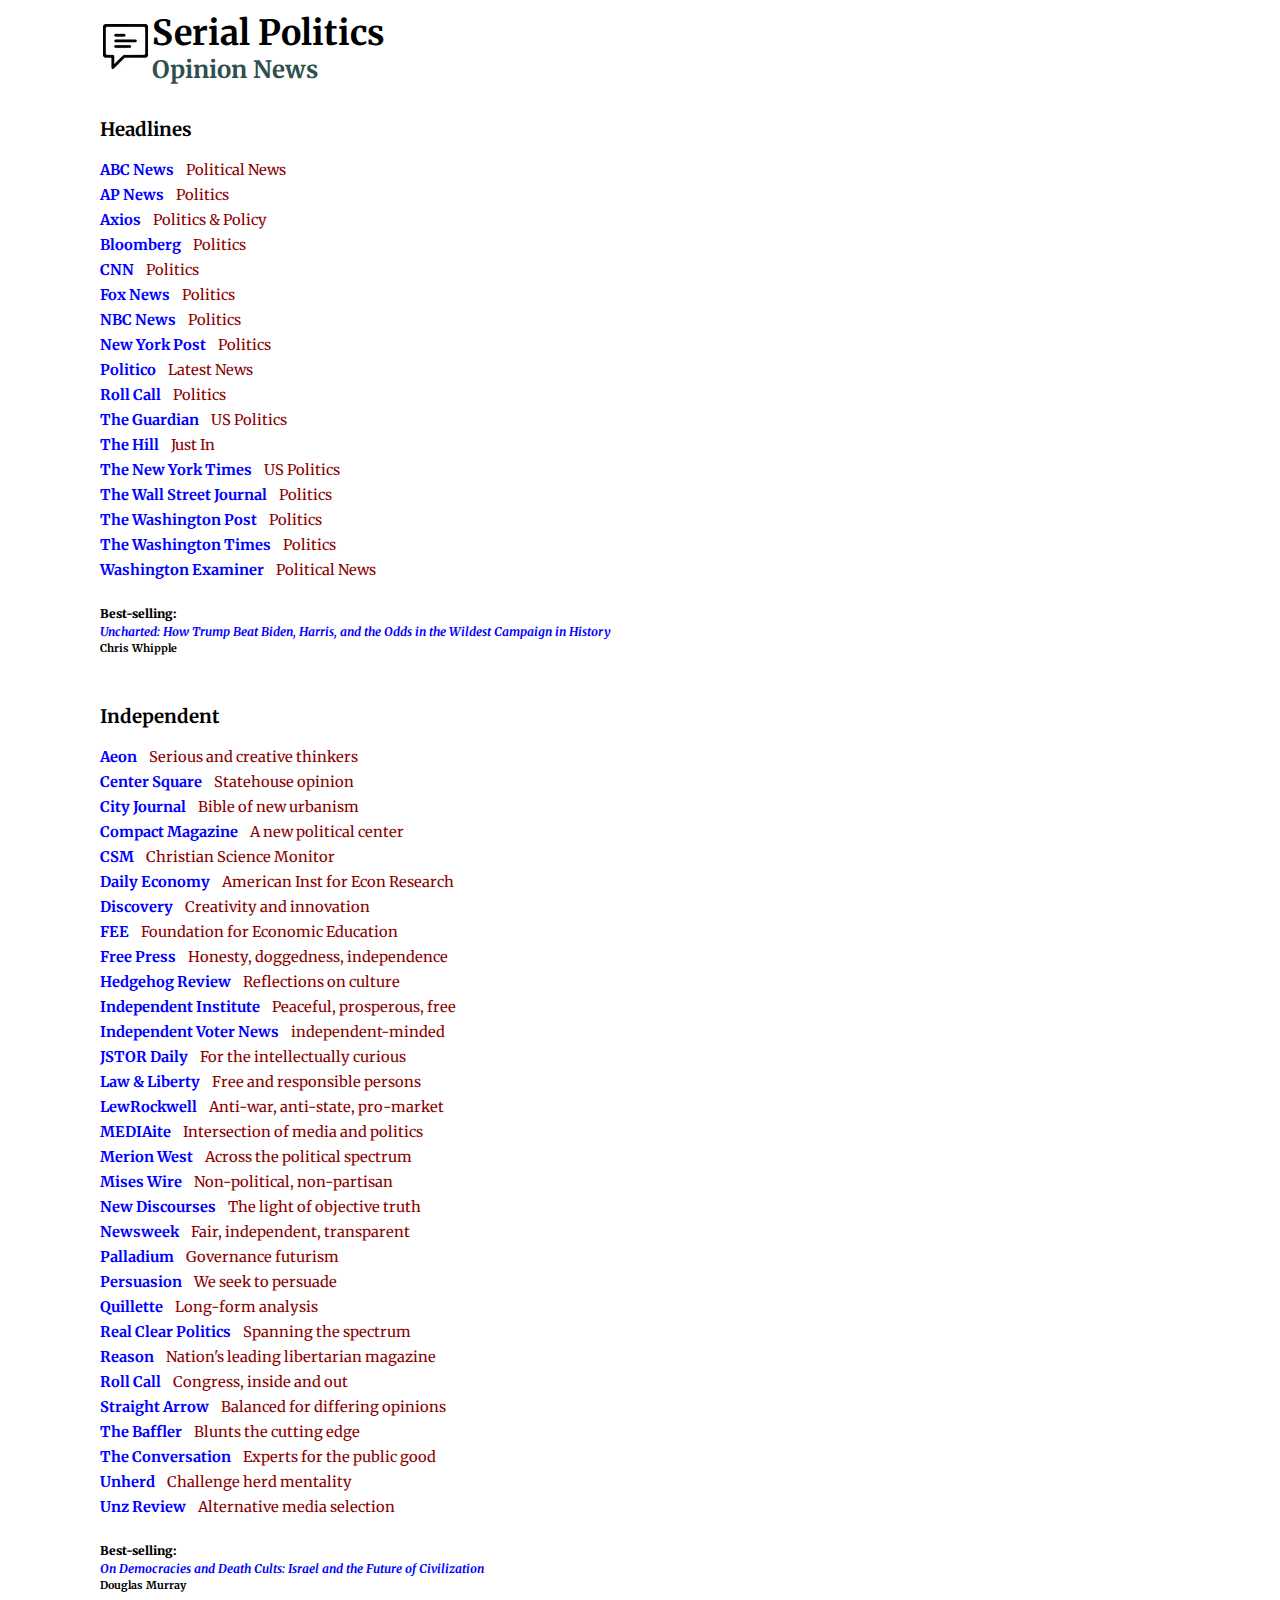
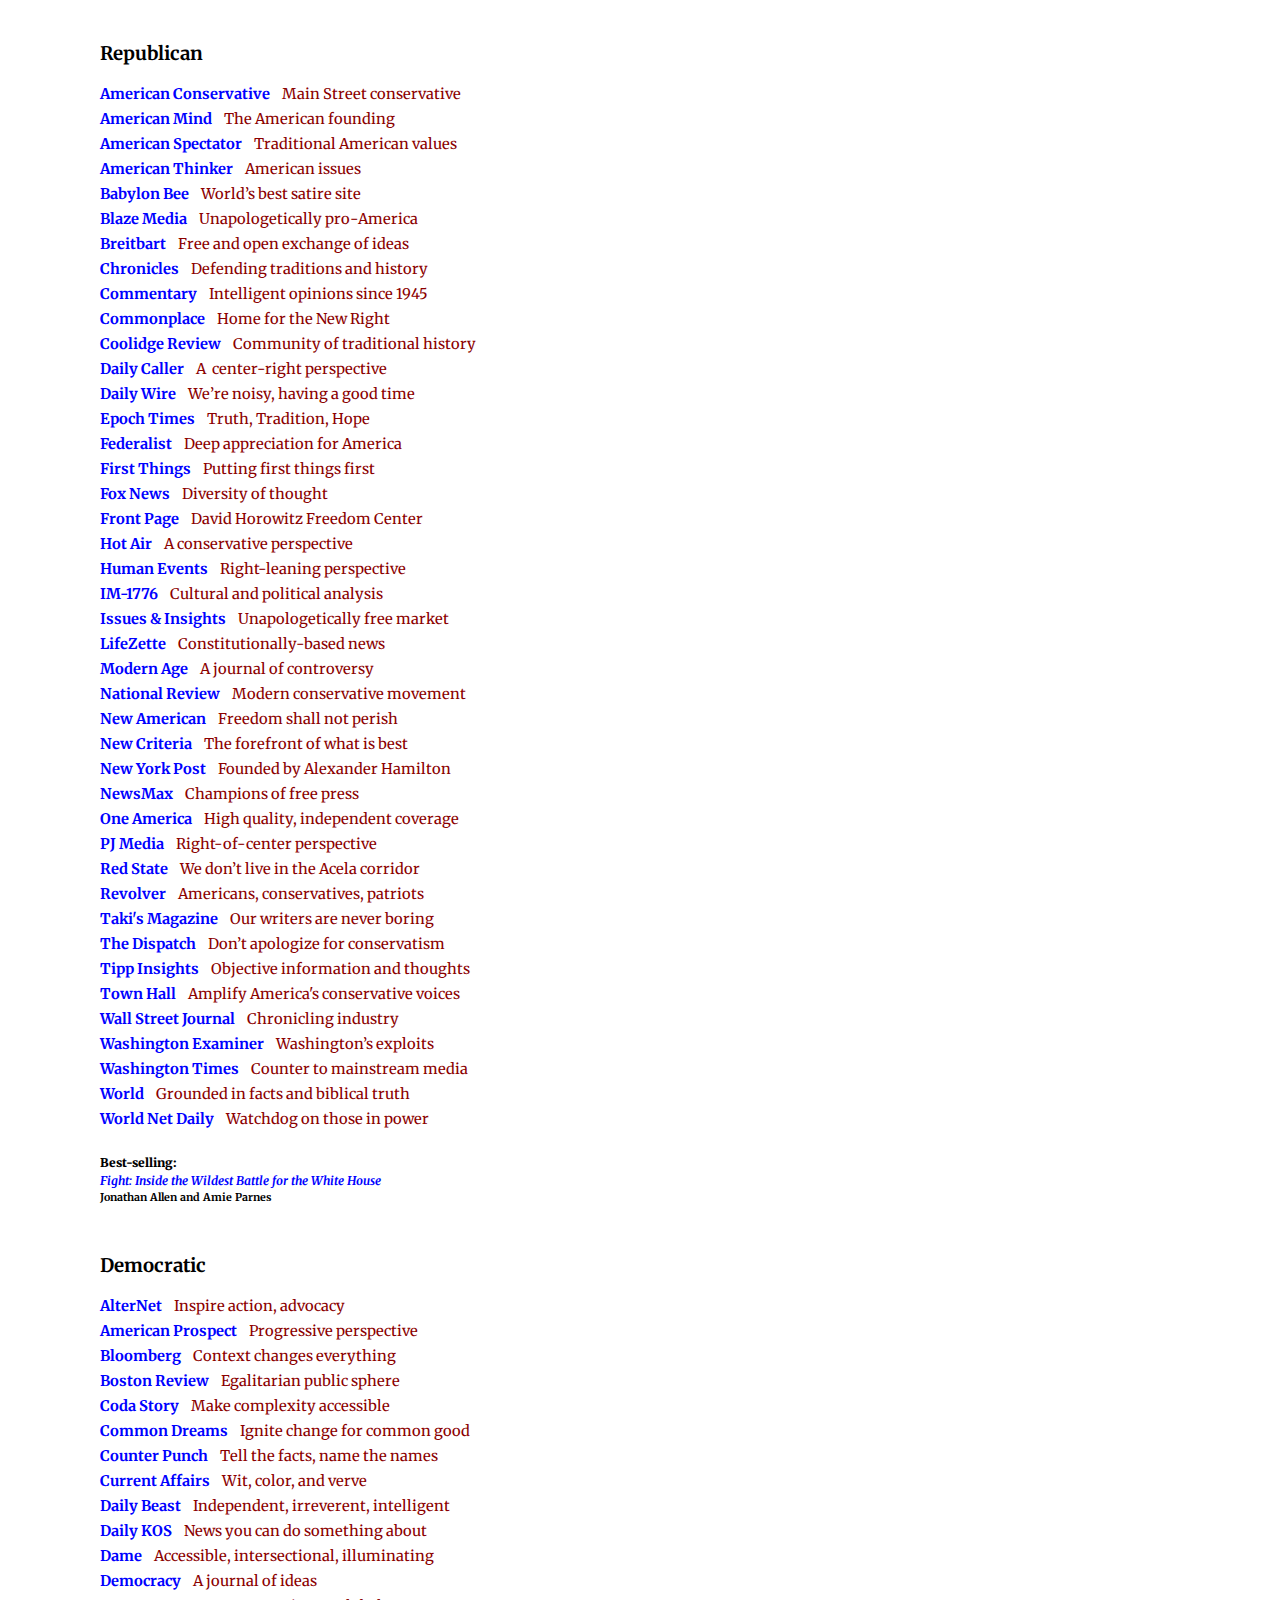
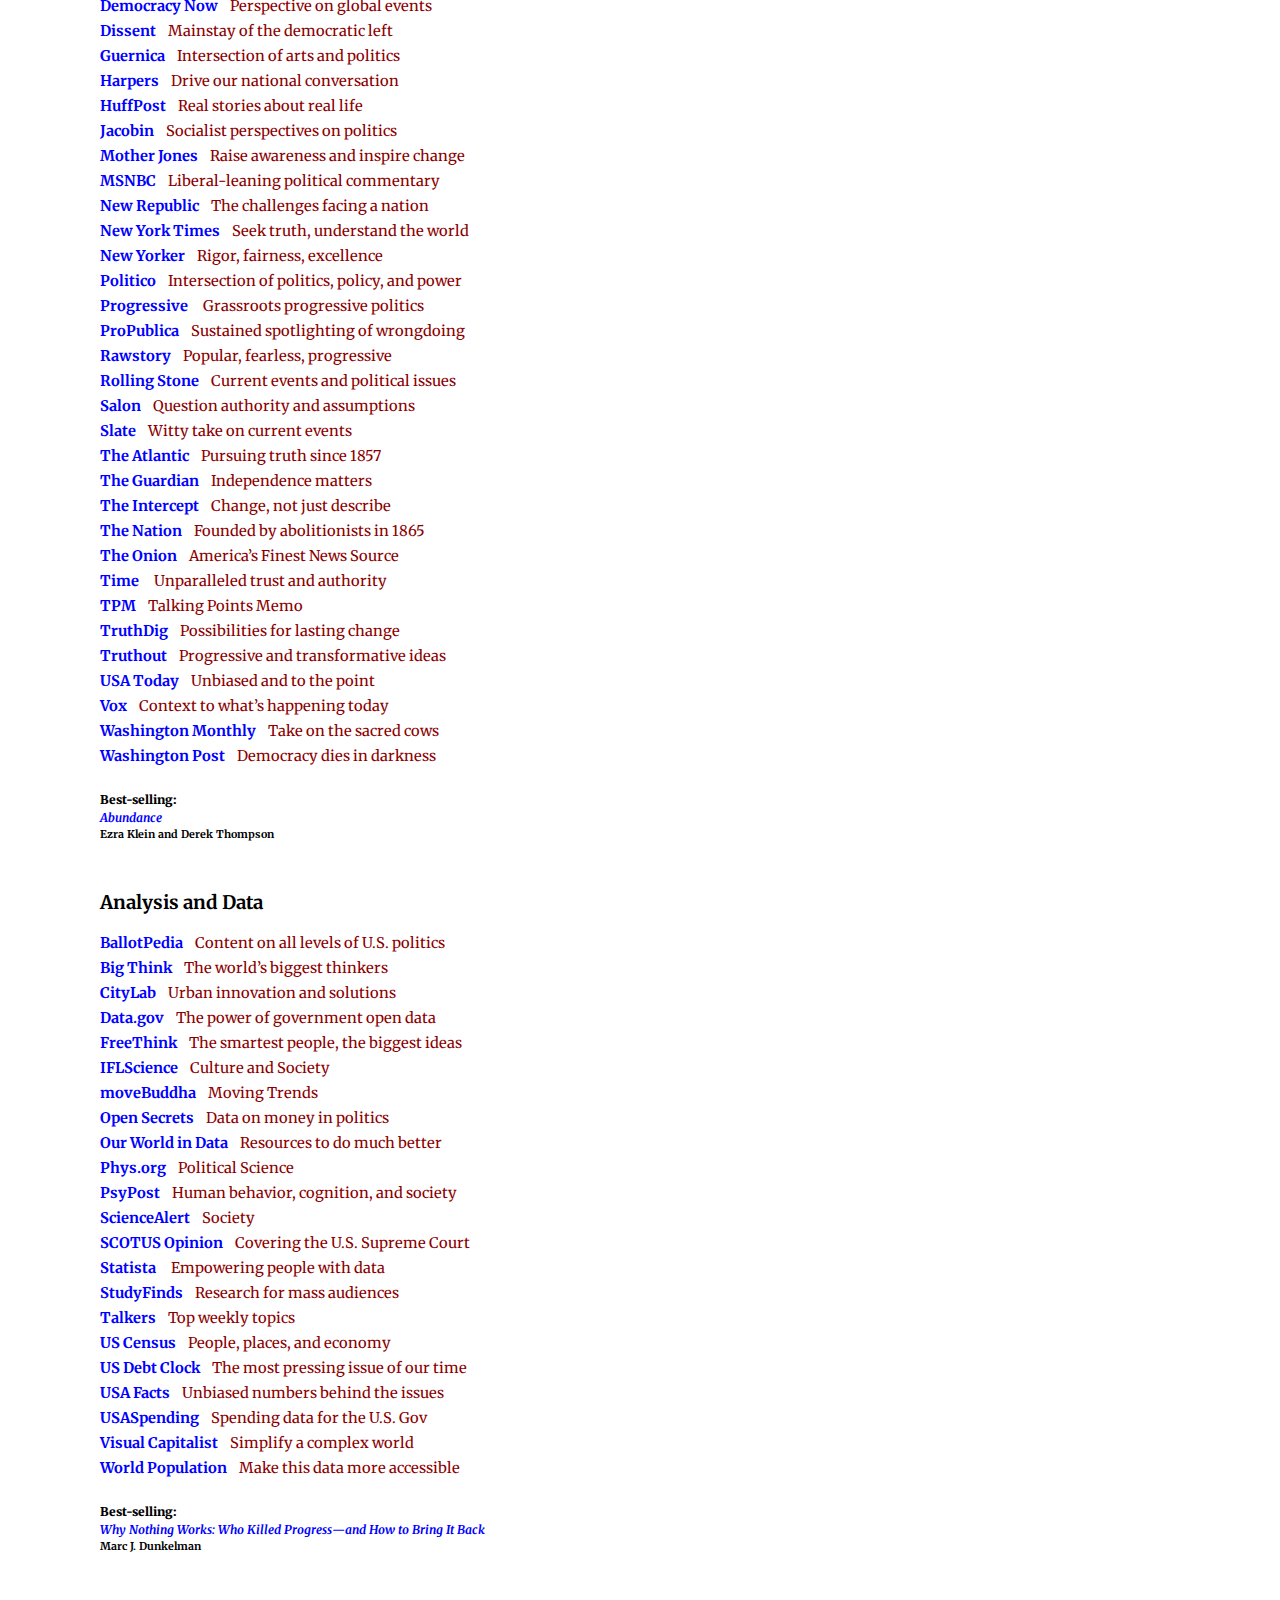
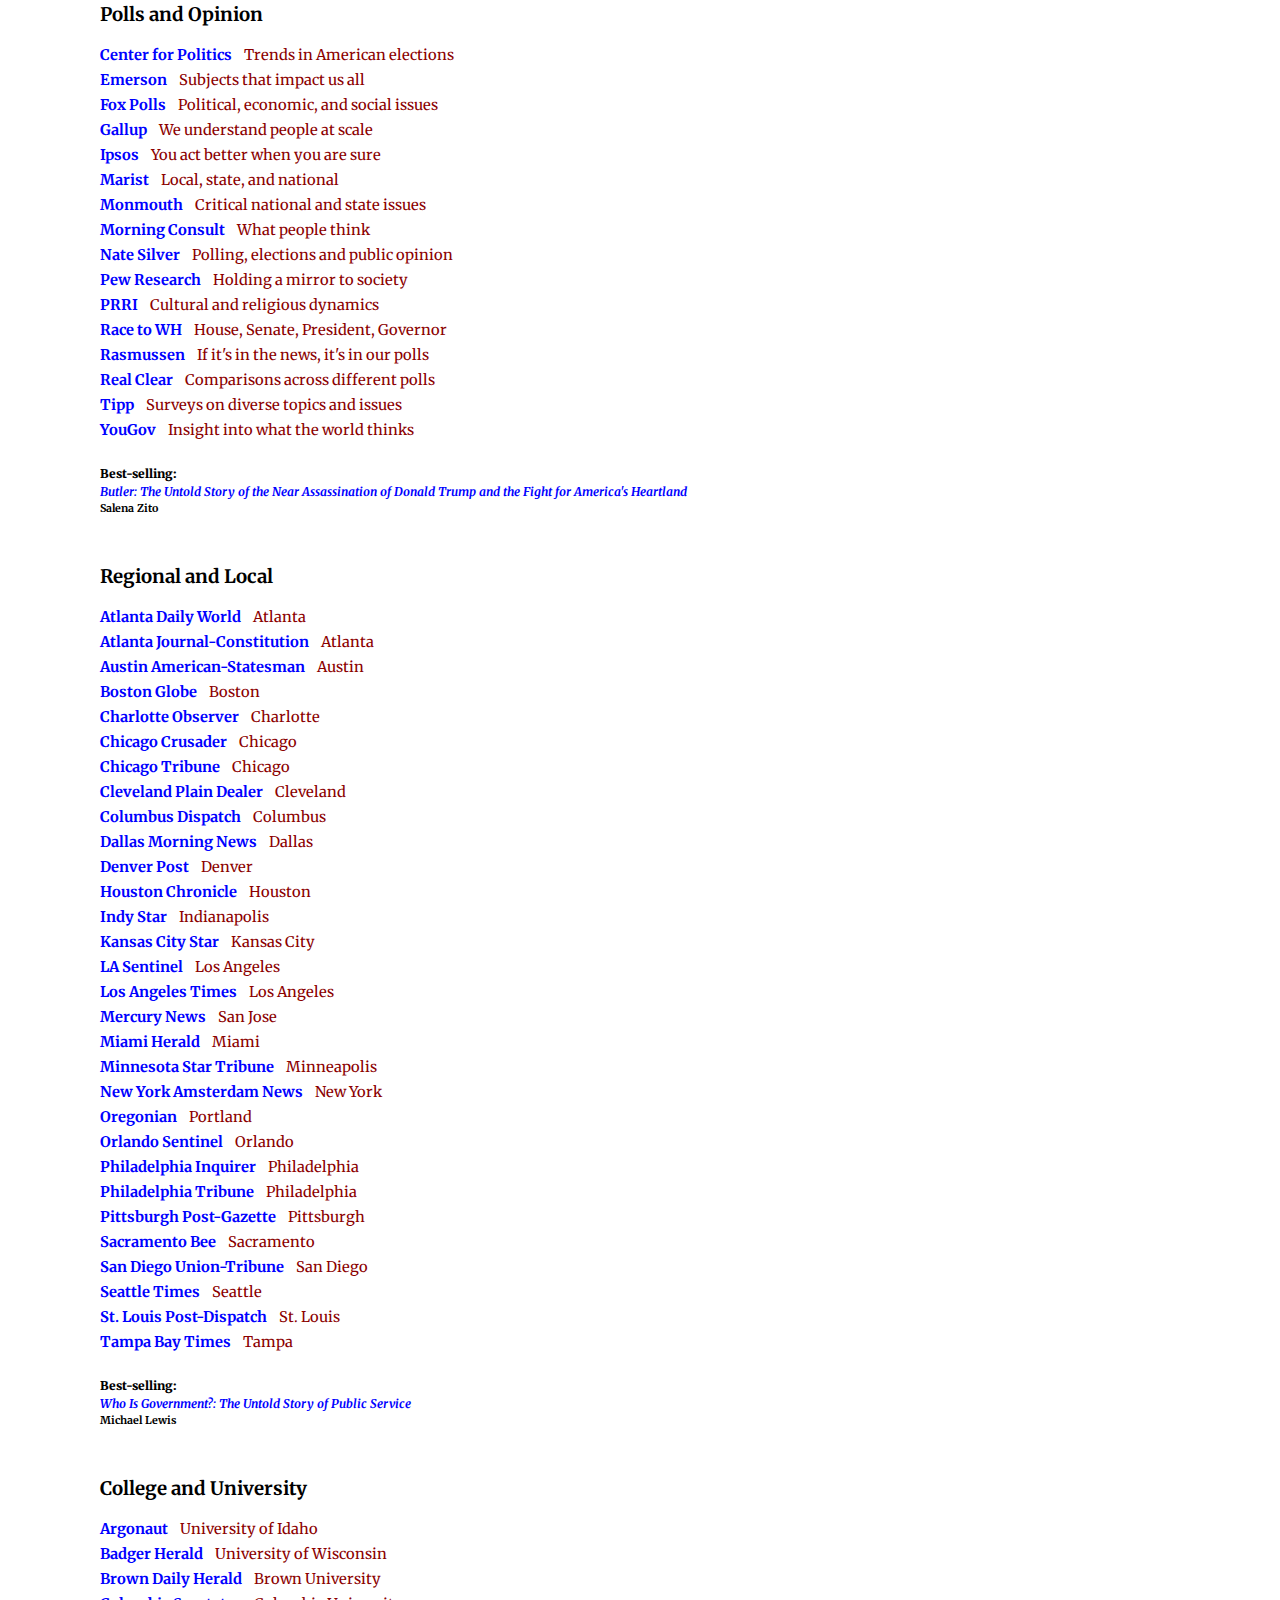
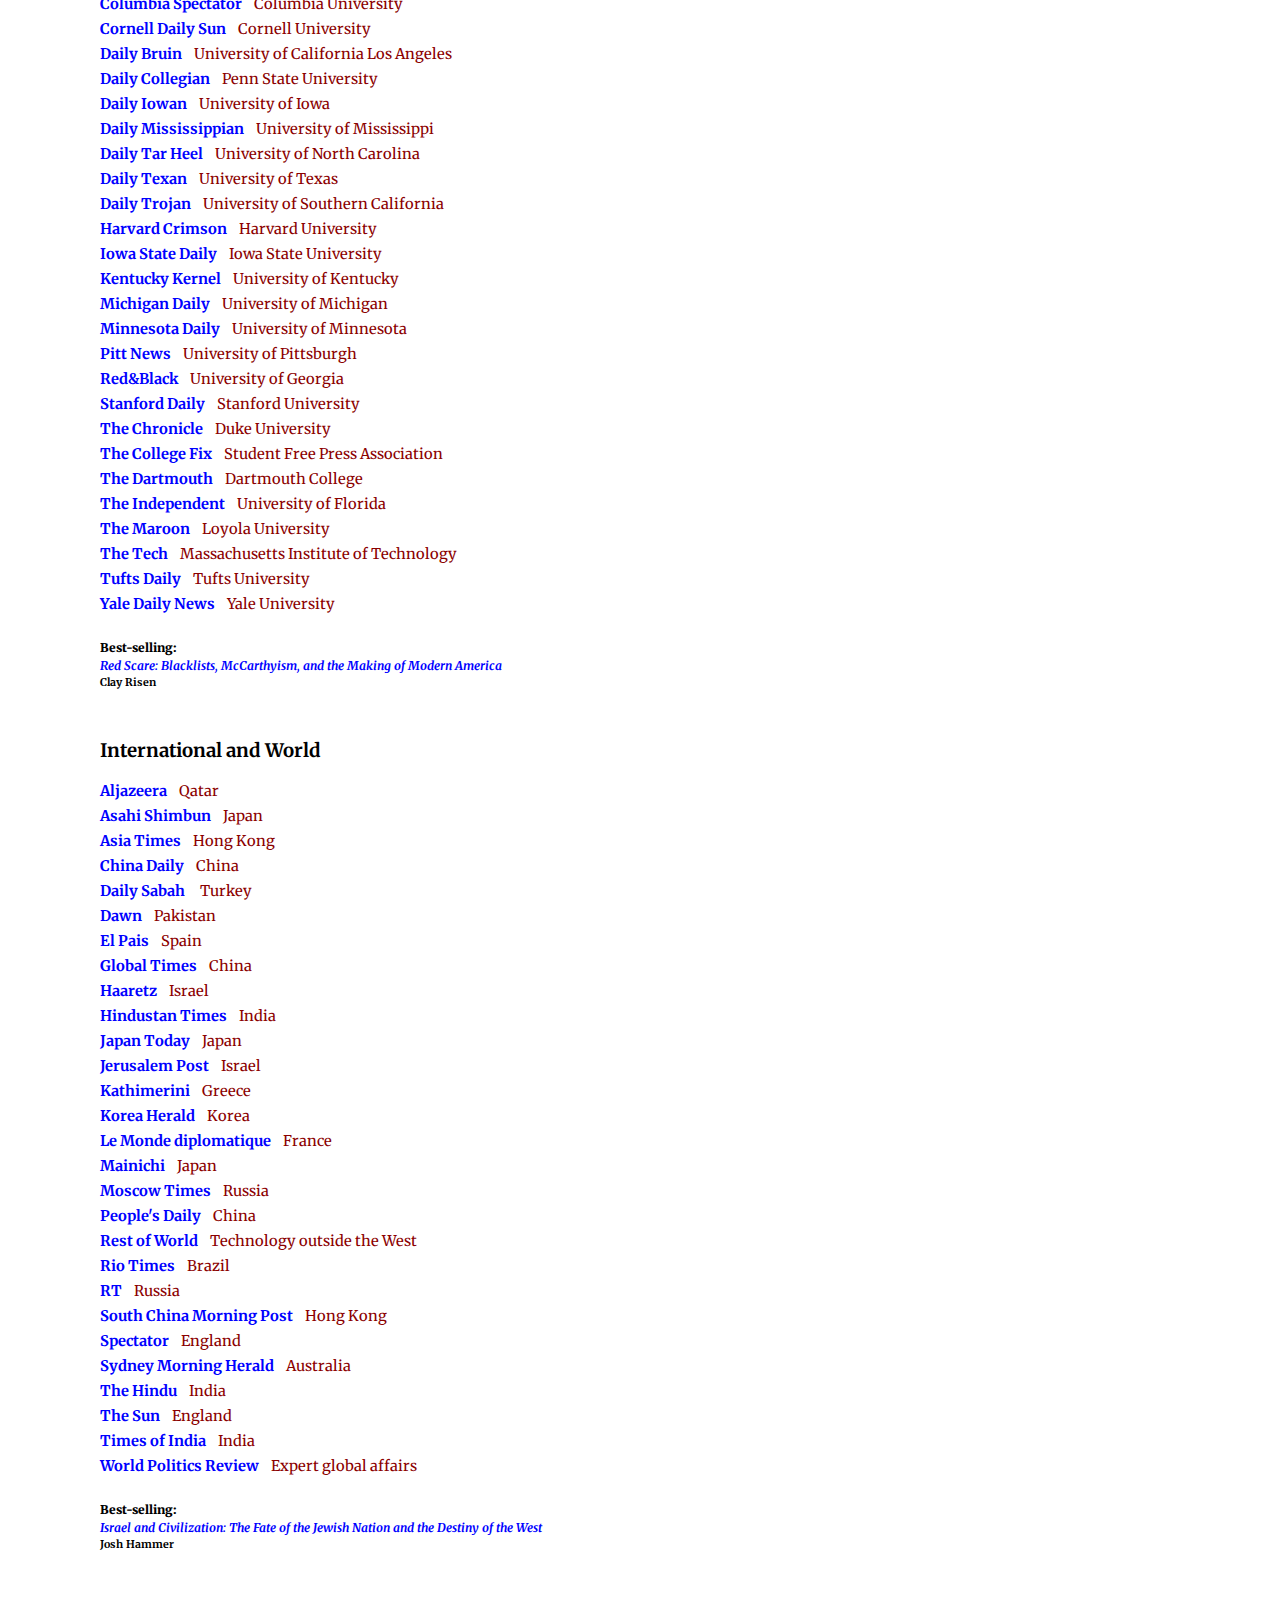
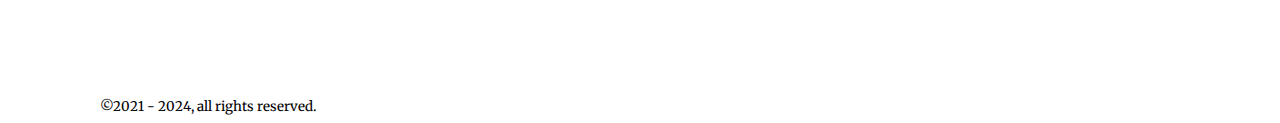
==== commit ef34e1e4: "content updates" ====
--- a/index.html
+++ b/index.html
@@ -59,7 +59,7 @@
         </tbody>
     </table>    
 
-    <h2>Headlines</h2><h3><a target='_blank' href='https://abcnews.go.com/Politics'><b>ABC News</b></a><span class='LinkLineDescription'>&nbsp;&nbsp;&nbsp;&nbsp;Political News</span></h3><h3><a target='_blank' href='https://apnews.com/politics'><b>AP News</b></a><span class='LinkLineDescription'>&nbsp;&nbsp;&nbsp;&nbsp;Politics</span></h3><h3><a target='_blank' href='https://www.axios.com/politics-policy'><b>Axios</b></a><span class='LinkLineDescription'>&nbsp;&nbsp;&nbsp;&nbsp;Politics &amp; Policy</span></h3><h3><a target='_blank' href='https://www.bloomberg.com/politics'><b>Bloomberg</b></a><span class='LinkLineDescription'>&nbsp;&nbsp;&nbsp;&nbsp;Politics</span></h3><h3><a target='_blank' href='https://www.cnn.com/politics'><b>CNN</b></a><span class='LinkLineDescription'>&nbsp;&nbsp;&nbsp;&nbsp;Politics</span></h3><h3><a target='_blank' href='https://www.foxnews.com/politics'><b>Fox News</b></a><span class='LinkLineDescription'>&nbsp;&nbsp;&nbsp;&nbsp;Politics</span></h3><h3><a target='_blank' href='https://www.nbcnews.com/politics'><b>NBC News</b></a><span class='LinkLineDescription'>&nbsp;&nbsp;&nbsp;&nbsp;Politics</span></h3><h3><a target='_blank' href='https://nypost.com/politics/'><b>New York Post</b></a><span class='LinkLineDescription'>&nbsp;&nbsp;&nbsp;&nbsp;Politics</span></h3><h3><a target='_blank' href='https://www.politico.com/'><b>Politico</b></a><span class='LinkLineDescription'>&nbsp;&nbsp;&nbsp;&nbsp;Latest News</span></h3><h3><a target='_blank' href='https://rollcall.com/'><b>Roll Call</b></a><span class='LinkLineDescription'>&nbsp;&nbsp;&nbsp;&nbsp;Politics</span></h3><h3><a target='_blank' href='https://www.theguardian.com/us-news/us-politics'><b>The Guardian</b></a><span class='LinkLineDescription'>&nbsp;&nbsp;&nbsp;&nbsp;US Politics</span></h3><h3><a target='_blank' href='https://thehill.com/news/'><b>The Hill</b></a><span class='LinkLineDescription'>&nbsp;&nbsp;&nbsp;&nbsp;Just In</span></h3><h3><a target='_blank' href='https://www.nytimes.com/section/politics'><b>The New York Times</b></a><span class='LinkLineDescription'>&nbsp;&nbsp;&nbsp;&nbsp;US Politics</span></h3><h3><a target='_blank' href='https://www.wsj.com/politics'><b>The Wall Street Journal</b></a><span class='LinkLineDescription'>&nbsp;&nbsp;&nbsp;&nbsp;Politics</span></h3><h3><a target='_blank' href='https://www.washingtonpost.com/politics/'><b>The Washington Post</b></a><span class='LinkLineDescription'>&nbsp;&nbsp;&nbsp;&nbsp;Politics</span></h3><h3><a target='_blank' href='https://www.washingtontimes.com/news/politics/'><b>The Washington Times</b></a><span class='LinkLineDescription'>&nbsp;&nbsp;&nbsp;&nbsp;Politics</span></h3><h3><a target='_blank' href='https://www.washingtonexaminer.com/'><b>Washington Examiner</b></a><span class='LinkLineDescription'>&nbsp;&nbsp;&nbsp;&nbsp;Political News</span></h3><h2>Independent</h2><h3><a target='_blank' href='https://aeon.co/essays'><b>Aeon</b></a><span class='LinkLineDescription'>&nbsp;&nbsp;&nbsp;&nbsp;Serious and creative thinkers</span></h3><h3><a target='_blank' href='https://www.thecentersquare.com/opinion/'><b>Center Square</b></a><span class='LinkLineDescription'>&nbsp;&nbsp;&nbsp;&nbsp;Statehouse opinion</span></h3><h3><a target='_blank' href='https://www.city-journal.org/'><b>City Journal</b></a><span class='LinkLineDescription'>&nbsp;&nbsp;&nbsp;&nbsp;Bible of new urbanism</span></h3><h3><a target='_blank' href='https://compactmag.com/'><b>Compact Magazine</b></a><span class='LinkLineDescription'>&nbsp;&nbsp;&nbsp;&nbsp;A new political center</span></h3><h3><a target='_blank' href='https://www.csmonitor.com/Commentary'><b>CSM</b></a><span class='LinkLineDescription'>&nbsp;&nbsp;&nbsp;&nbsp;Christian Science Monitor</span></h3><h3><a target='_blank' href='https://thedailyeconomy.org/'><b>Daily Economy</b></a><span class='LinkLineDescription'>&nbsp;&nbsp;&nbsp;&nbsp;American Inst for Econ Research</span></h3><h3><a target='_blank' href='https://www.discovery.org/'><b>Discovery</b></a><span class='LinkLineDescription'>&nbsp;&nbsp;&nbsp;&nbsp;Creativity and innovation</span></h3><h3><a target='_blank' href='https://fee.org/commentary/'><b>FEE</b></a><span class='LinkLineDescription'>&nbsp;&nbsp;&nbsp;&nbsp;Foundation for Economic Education</span></h3><h3><a target='_blank' href='https://www.thefp.com'><b>Free Press</b></a><span class='LinkLineDescription'>&nbsp;&nbsp;&nbsp;&nbsp;Honesty, doggedness, independence</span></h3><h3><a target='_blank' href='https://hedgehogreview.com/'><b>Hedgehog Review</b></a><span class='LinkLineDescription'>&nbsp;&nbsp;&nbsp;&nbsp;Reflections on culture</span></h3><h3><a target='_blank' href='https://www.independent.org/'><b>Independent Institute</b></a><span class='LinkLineDescription'>&nbsp;&nbsp;&nbsp;&nbsp;Peaceful, prosperous, free</span></h3><h3><a target='_blank' href='https://ivn.us/'><b>Independent Voter News</b></a><span class='LinkLineDescription'>&nbsp;&nbsp;&nbsp;&nbsp;independent-minded</span></h3><h3><a target='_blank' href='https://daily.jstor.org/'><b>JSTOR Daily</b></a><span class='LinkLineDescription'>&nbsp;&nbsp;&nbsp;&nbsp;For the intellectually curious</span></h3><h3><a target='_blank' href='https://lawliberty.org/category/essays/'><b>Law &amp; Liberty</b></a><span class='LinkLineDescription'>&nbsp;&nbsp;&nbsp;&nbsp;Free and responsible persons</span></h3><h3><a target='_blank' href='https://www.lewrockwell.com/'><b>LewRockwell</b></a><span class='LinkLineDescription'>&nbsp;&nbsp;&nbsp;&nbsp;Anti-war, anti-state, pro-market</span></h3><h3><a target='_blank' href='https://www.mediaite.com/category/opinion/'><b>MEDIAite</b></a><span class='LinkLineDescription'>&nbsp;&nbsp;&nbsp;&nbsp;Intersection of media and politics</span></h3><h3><a target='_blank' href='https://merionwest.com/'><b>Merion West</b></a><span class='LinkLineDescription'>&nbsp;&nbsp;&nbsp;&nbsp;Across the political spectrum</span></h3><h3><a target='_blank' href='https://mises.org/wire'><b>Mises Wire</b></a><span class='LinkLineDescription'>&nbsp;&nbsp;&nbsp;&nbsp;Non-political, non-partisan</span></h3><h3><a target='_blank' href='https://newdiscourses.com/category/articles/'><b>New Discourses</b></a><span class='LinkLineDescription'>&nbsp;&nbsp;&nbsp;&nbsp;The light of objective truth</span></h3><h3><a target='_blank' href='https://www.newsweek.com/opinion'><b>Newsweek</b></a><span class='LinkLineDescription'>&nbsp;&nbsp;&nbsp;&nbsp;Fair, independent, transparent</span></h3><h3><a target='_blank' href='https://www.palladiummag.com/'><b>Palladium</b></a><span class='LinkLineDescription'>&nbsp;&nbsp;&nbsp;&nbsp;Governance futurism</span></h3><h3><a target='_blank' href='https://www.persuasion.community/'><b>Persuasion</b></a><span class='LinkLineDescription'>&nbsp;&nbsp;&nbsp;&nbsp;We seek to persuade</span></h3><h3><a target='_blank' href='https://quillette.com/'><b>Quillette</b></a><span class='LinkLineDescription'>&nbsp;&nbsp;&nbsp;&nbsp;Long-form analysis</span></h3><h3><a target='_blank' href='https://www.realclearpolitics.com/'><b>Real Clear Politics</b></a><span class='LinkLineDescription'>&nbsp;&nbsp;&nbsp;&nbsp;Spanning the spectrum</span></h3><h3><a target='_blank' href='https://reason.com/latest/'><b>Reason</b></a><span class='LinkLineDescription'>&nbsp;&nbsp;&nbsp;&nbsp;Nation's leading libertarian magazine</span></h3><h3><a target='_blank' href='https://rollcall.com/section/opinion/'><b>Roll Call</b></a><span class='LinkLineDescription'>&nbsp;&nbsp;&nbsp;&nbsp;Congress, inside and out</span></h3><h3><a target='_blank' href='https://san.com/opinions/'><b>Straight Arrow</b></a><span class='LinkLineDescription'>&nbsp;&nbsp;&nbsp;&nbsp;Balanced for differing opinions</span></h3><h3><a target='_blank' href='https://thebaffler.com/'><b>The Baffler</b></a><span class='LinkLineDescription'>&nbsp;&nbsp;&nbsp;&nbsp;Blunts the cutting edge</span></h3><h3><a target='_blank' href='https://theconversation.com/us/politics'><b>The Conversation</b></a><span class='LinkLineDescription'>&nbsp;&nbsp;&nbsp;&nbsp;Experts for the public good</span></h3><h3><a target='_blank' href='https://unherd.com/'><b>Unherd</b></a><span class='LinkLineDescription'>&nbsp;&nbsp;&nbsp;&nbsp;Challenge herd mentality</span></h3><h3><a target='_blank' href='https://www.unz.com/popular/'><b>Unz Review</b></a><span class='LinkLineDescription'>&nbsp;&nbsp;&nbsp;&nbsp;Alternative media selection</span></h3><div class='AmazonLink'><div style='padding-bottom: 3px;font-size:9pt;font-color:darkred;'><b>Best-selling:</b></div><div style='padding-bottom: 3px;font-size:9pt;'><a target='_blank' href='https://amzn.to/4bU81Al'><i>Bad Law: Ten Popular Laws That Are Ruining America</i></a></div><div style='font-size:8pt;'>Elie Mystal</div></div><h2>Republican</h2><h3><a target='_blank' href='https://www.theamericanconservative.com/'><b>American Conservative</b></a><span class='LinkLineDescription'>&nbsp;&nbsp;&nbsp;&nbsp;Main Street conservative</span></h3><h3><a target='_blank' href='https://americanmind.org/'><b>American Mind</b></a><span class='LinkLineDescription'>&nbsp;&nbsp;&nbsp;&nbsp;The American founding</span></h3><h3><a target='_blank' href='https://www.spectator.org'><b>American Spectator</b></a><span class='LinkLineDescription'>&nbsp;&nbsp;&nbsp;&nbsp;Traditional American values</span></h3><h3><a target='_blank' href='https://www.americanthinker.com/'><b>American Thinker</b></a><span class='LinkLineDescription'>&nbsp;&nbsp;&nbsp;&nbsp;American issues</span></h3><h3><a target='_blank' href='https://babylonbee.com/'><b>Babylon Bee</b></a><span class='LinkLineDescription'>&nbsp;&nbsp;&nbsp;&nbsp;World’s best satire site</span></h3><h3><a target='_blank' href='https://www.theblaze.com/'><b>Blaze Media</b></a><span class='LinkLineDescription'>&nbsp;&nbsp;&nbsp;&nbsp;Unapologetically pro-America</span></h3><h3><a target='_blank' href='https://www.breitbart.com/'><b>Breitbart</b></a><span class='LinkLineDescription'>&nbsp;&nbsp;&nbsp;&nbsp;Free and open exchange of ideas</span></h3><h3><a target='_blank' href='https://chroniclesmagazine.org/online/'><b>Chronicles</b></a><span class='LinkLineDescription'>&nbsp;&nbsp;&nbsp;&nbsp;Defending traditions and history</span></h3><h3><a target='_blank' href='https://www.commentary.org/'><b>Commentary</b></a><span class='LinkLineDescription'>&nbsp;&nbsp;&nbsp;&nbsp;Intelligent opinions since 1945</span></h3><h3><a target='_blank' href='https://commonplace.org/'><b>Commonplace</b></a><span class='LinkLineDescription'>&nbsp;&nbsp;&nbsp;&nbsp;Home for the New Right</span></h3><h3><a target='_blank' href='https://www.coolidgereview.com/'><b>Coolidge Review</b></a><span class='LinkLineDescription'>&nbsp;&nbsp;&nbsp;&nbsp;Community of traditional history</span></h3><h3><a target='_blank' href='https://dailycaller.com/'><b>Daily Caller</b></a><span class='LinkLineDescription'>&nbsp;&nbsp;&nbsp;&nbsp;A  center-right perspective</span></h3><h3><a target='_blank' href='https://www.dailywire.com/'><b>Daily Wire</b></a><span class='LinkLineDescription'>&nbsp;&nbsp;&nbsp;&nbsp;We’re noisy, having a good time</span></h3><h3><a target='_blank' href='https://www.theepochtimes.com/opinion'><b>Epoch Times</b></a><span class='LinkLineDescription'>&nbsp;&nbsp;&nbsp;&nbsp;Truth, Tradition, Hope</span></h3><h3><a target='_blank' href='https://thefederalist.com/popular/'><b>Federalist</b></a><span class='LinkLineDescription'>&nbsp;&nbsp;&nbsp;&nbsp;Deep appreciation for America</span></h3><h3><a target='_blank' href='https://firstthings.com/'><b>First Things</b></a><span class='LinkLineDescription'>&nbsp;&nbsp;&nbsp;&nbsp;Putting first things first</span></h3><h3><a target='_blank' href='https://www.foxnews.com/opinion'><b>Fox News</b></a><span class='LinkLineDescription'>&nbsp;&nbsp;&nbsp;&nbsp;Diversity of thought</span></h3><h3><a target='_blank' href='http://www.frontpagemag.com/'><b>Front Page</b></a><span class='LinkLineDescription'>&nbsp;&nbsp;&nbsp;&nbsp;David Horowitz Freedom Center</span></h3><h3><a target='_blank' href='https://hotair.com/'><b>Hot Air</b></a><span class='LinkLineDescription'>&nbsp;&nbsp;&nbsp;&nbsp;A conservative perspective</span></h3><h3><a target='_blank' href='https://humanevents.com/'><b>Human Events</b></a><span class='LinkLineDescription'>&nbsp;&nbsp;&nbsp;&nbsp;Right-leaning perspective</span></h3><h3><a target='_blank' href='https://im1776.com/'><b>IM-1776</b></a><span class='LinkLineDescription'>&nbsp;&nbsp;&nbsp;&nbsp;Cultural and political analysis</span></h3><h3><a target='_blank' href='https://issuesinsights.com/'><b>Issues &amp; Insights</b></a><span class='LinkLineDescription'>&nbsp;&nbsp;&nbsp;&nbsp;Unapologetically free market </span></h3><h3><a target='_blank' href='https://www.lifezette.com/'><b>LifeZette</b></a><span class='LinkLineDescription'>&nbsp;&nbsp;&nbsp;&nbsp;Constitutionally-based news</span></h3><h3><a target='_blank' href='https://modernagejournal.com/departments/essay/'><b>Modern Age</b></a><span class='LinkLineDescription'>&nbsp;&nbsp;&nbsp;&nbsp;A journal of controversy</span></h3><h3><a target='_blank' href='https://www.nationalreview.com'><b>National Review</b></a><span class='LinkLineDescription'>&nbsp;&nbsp;&nbsp;&nbsp;Modern conservative movement</span></h3><h3><a target='_blank' href='https://thenewamerican.com/opinion/'><b>New American</b></a><span class='LinkLineDescription'>&nbsp;&nbsp;&nbsp;&nbsp;Freedom shall not perish</span></h3><h3><a target='_blank' href='https://newcriterion.com/'><b>New Criteria</b></a><span class='LinkLineDescription'>&nbsp;&nbsp;&nbsp;&nbsp;The forefront of what is best</span></h3><h3><a target='_blank' href='https://nypost.com/opinion/'><b>New York Post</b></a><span class='LinkLineDescription'>&nbsp;&nbsp;&nbsp;&nbsp;Founded by Alexander Hamilton</span></h3><h3><a target='_blank' href='https://www.newsmax.com/insiders/'><b>NewsMax</b></a><span class='LinkLineDescription'>&nbsp;&nbsp;&nbsp;&nbsp;Champions of free press</span></h3><h3><a target='_blank' href='https://www.oann.com/category/commentary/'><b>One America</b></a><span class='LinkLineDescription'>&nbsp;&nbsp;&nbsp;&nbsp;High quality, independent coverage</span></h3><h3><a target='_blank' href='https://pjmedia.com/columns/'><b>PJ Media</b></a><span class='LinkLineDescription'>&nbsp;&nbsp;&nbsp;&nbsp;Right-of-center perspective</span></h3><h3><a target='_blank' href='https://redstate.com/category/columns/'><b>Red State</b></a><span class='LinkLineDescription'>&nbsp;&nbsp;&nbsp;&nbsp;We don’t live in the Acela corridor</span></h3><h3><a target='_blank' href='https://www.revolver.news/'><b>Revolver</b></a><span class='LinkLineDescription'>&nbsp;&nbsp;&nbsp;&nbsp;Americans, conservatives, patriots</span></h3><h3><a target='_blank' href='https://www.takimag.com/topic/politics/'><b>Taki's Magazine</b></a><span class='LinkLineDescription'>&nbsp;&nbsp;&nbsp;&nbsp;Our writers are never boring</span></h3><h3><a target='_blank' href='https://thedispatch.com/'><b>The Dispatch</b></a><span class='LinkLineDescription'>&nbsp;&nbsp;&nbsp;&nbsp;Don’t apologize for conservatism</span></h3><h3><a target='_blank' href='https://tippinsights.com/tag/opinion/'><b>Tipp Insights</b></a><span class='LinkLineDescription'>&nbsp;&nbsp;&nbsp;&nbsp;Objective information and thoughts</span></h3><h3><a target='_blank' href='https://townhall.com/columnists'><b>Town Hall</b></a><span class='LinkLineDescription'>&nbsp;&nbsp;&nbsp;&nbsp;Amplify America's conservative voices </span></h3><h3><a target='_blank' href='https://www.wsj.com/opinion'><b>Wall Street Journal</b></a><span class='LinkLineDescription'>&nbsp;&nbsp;&nbsp;&nbsp;Chronicling industry</span></h3><h3><a target='_blank' href='https://www.washingtonexaminer.com/section/opinion/'><b>Washington Examiner</b></a><span class='LinkLineDescription'>&nbsp;&nbsp;&nbsp;&nbsp;Washington’s exploits</span></h3><h3><a target='_blank' href='https://www.washingtontimes.com/opinion/'><b>Washington Times</b></a><span class='LinkLineDescription'>&nbsp;&nbsp;&nbsp;&nbsp;Counter to mainstream media </span></h3><h3><a target='_blank' href='https://wng.org/opinions'><b>World</b></a><span class='LinkLineDescription'>&nbsp;&nbsp;&nbsp;&nbsp;Grounded in facts and biblical truth</span></h3><h3><a target='_blank' href='https://www.wnd.com/category/opinion/commentary/'><b>World Net Daily</b></a><span class='LinkLineDescription'>&nbsp;&nbsp;&nbsp;&nbsp;Watchdog on those in power</span></h3><div class='AmazonLink'><div style='padding-bottom: 3px;font-size:9pt;font-color:darkred;'><b>Best-selling:</b></div><div style='padding-bottom: 3px;font-size:9pt;'><a target='_blank' href='https://amzn.to/4iEp1wx'><i>On Tyranny: Twenty Lessons from the Twentieth Century</i></a></div><div style='font-size:8pt;'>Timothy Snyder</div></div><h2>Democratic</h2><h3><a target='_blank' href='https://www.alternet.org/news-politics/'><b>AlterNet</b></a><span class='LinkLineDescription'>&nbsp;&nbsp;&nbsp;&nbsp;Inspire action, advocacy</span></h3><h3><a target='_blank' href='https://prospect.org/'><b>American Prospect</b></a><span class='LinkLineDescription'>&nbsp;&nbsp;&nbsp;&nbsp;Progressive perspective</span></h3><h3><a target='_blank' href='https://www.bloomberg.com/opinion'><b>Bloomberg</b></a><span class='LinkLineDescription'>&nbsp;&nbsp;&nbsp;&nbsp;Context changes everything</span></h3><h3><a target='_blank' href='https://www.bostonreview.net/topics/politics/'><b>Boston Review</b></a><span class='LinkLineDescription'>&nbsp;&nbsp;&nbsp;&nbsp;Egalitarian public sphere</span></h3><h3><a target='_blank' href='https://www.codastory.com/'><b>Coda Story</b></a><span class='LinkLineDescription'>&nbsp;&nbsp;&nbsp;&nbsp;Make complexity accessible</span></h3><h3><a target='_blank' href='https://www.commondreams.org/opinion'><b>Common Dreams</b></a><span class='LinkLineDescription'>&nbsp;&nbsp;&nbsp;&nbsp;Ignite change for common good</span></h3><h3><a target='_blank' href='https://www.counterpunch.org/'><b>Counter Punch</b></a><span class='LinkLineDescription'>&nbsp;&nbsp;&nbsp;&nbsp;Tell the facts, name the names</span></h3><h3><a target='_blank' href='https://www.currentaffairs.org/'><b>Current Affairs</b></a><span class='LinkLineDescription'>&nbsp;&nbsp;&nbsp;&nbsp;Wit, color, and verve</span></h3><h3><a target='_blank' href='https://www.thedailybeast.com/category/politics'><b>Daily Beast</b></a><span class='LinkLineDescription'>&nbsp;&nbsp;&nbsp;&nbsp;Independent, irreverent, intelligent</span></h3><h3><a target='_blank' href='https://www.dailykos.com/'><b>Daily KOS</b></a><span class='LinkLineDescription'>&nbsp;&nbsp;&nbsp;&nbsp;News you can do something about</span></h3><h3><a target='_blank' href='https://www.damemagazine.com/deep-dives/'><b>Dame</b></a><span class='LinkLineDescription'>&nbsp;&nbsp;&nbsp;&nbsp;Accessible, intersectional, illuminating</span></h3><h3><a target='_blank' href='https://democracyjournal.org/category/arguments/'><b>Democracy</b></a><span class='LinkLineDescription'>&nbsp;&nbsp;&nbsp;&nbsp;A journal of ideas</span></h3><h3><a target='_blank' href='https://www.democracynow.org/categories/weekly_column'><b>Democracy Now</b></a><span class='LinkLineDescription'>&nbsp;&nbsp;&nbsp;&nbsp;Perspective on global events</span></h3><h3><a target='_blank' href='https://www.dissentmagazine.org/'><b>Dissent</b></a><span class='LinkLineDescription'>&nbsp;&nbsp;&nbsp;&nbsp;Mainstay of the democratic left</span></h3><h3><a target='_blank' href='https://www.guernicamag.com/'><b>Guernica</b></a><span class='LinkLineDescription'>&nbsp;&nbsp;&nbsp;&nbsp;Intersection of arts and politics</span></h3><h3><a target='_blank' href='https://harpers.org/'><b>Harpers</b></a><span class='LinkLineDescription'>&nbsp;&nbsp;&nbsp;&nbsp;Drive our national conversation</span></h3><h3><a target='_blank' href='https://www.huffpost.com/news/politics'><b>HuffPost</b></a><span class='LinkLineDescription'>&nbsp;&nbsp;&nbsp;&nbsp;Real stories about real life</span></h3><h3><a target='_blank' href='https://jacobinmag.com/'><b>Jacobin</b></a><span class='LinkLineDescription'>&nbsp;&nbsp;&nbsp;&nbsp;Socialist perspectives on politics</span></h3><h3><a target='_blank' href='https://www.motherjones.com/politics/'><b>Mother Jones</b></a><span class='LinkLineDescription'>&nbsp;&nbsp;&nbsp;&nbsp;Raise awareness and inspire change</span></h3><h3><a target='_blank' href='https://www.msnbc.com/opinion/columnists'><b>MSNBC</b></a><span class='LinkLineDescription'>&nbsp;&nbsp;&nbsp;&nbsp;Liberal-leaning political commentary</span></h3><h3><a target='_blank' href='https://newrepublic.com/politics'><b>New Republic</b></a><span class='LinkLineDescription'>&nbsp;&nbsp;&nbsp;&nbsp;The challenges facing a nation</span></h3><h3><a target='_blank' href='https://www.nytimes.com/section/opinion'><b>New York Times</b></a><span class='LinkLineDescription'>&nbsp;&nbsp;&nbsp;&nbsp;Seek truth, understand the world</span></h3><h3><a target='_blank' href='https://www.newyorker.com/'><b>New Yorker</b></a><span class='LinkLineDescription'>&nbsp;&nbsp;&nbsp;&nbsp;Rigor, fairness, excellence</span></h3><h3><a target='_blank' href='https://www.politico.com/columnists'><b>Politico</b></a><span class='LinkLineDescription'>&nbsp;&nbsp;&nbsp;&nbsp;Intersection of politics, policy, and power</span></h3><h3><a target='_blank' href='https://progressive.org/op-eds'><b>Progressive </b></a><span class='LinkLineDescription'>&nbsp;&nbsp;&nbsp;&nbsp;Grassroots progressive politics</span></h3><h3><a target='_blank' href='https://www.propublica.org/'><b>ProPublica</b></a><span class='LinkLineDescription'>&nbsp;&nbsp;&nbsp;&nbsp;Sustained spotlighting of wrongdoing</span></h3><h3><a target='_blank' href='https://www.rawstory.com/commentary/'><b>Rawstory</b></a><span class='LinkLineDescription'>&nbsp;&nbsp;&nbsp;&nbsp;Popular, fearless, progressive</span></h3><h3><a target='_blank' href='https://www.rollingstone.com/politics/'><b>Rolling Stone</b></a><span class='LinkLineDescription'>&nbsp;&nbsp;&nbsp;&nbsp;Current events and political issues</span></h3><h3><a target='_blank' href='https://www.salon.com/category/news-and-politics'><b>Salon</b></a><span class='LinkLineDescription'>&nbsp;&nbsp;&nbsp;&nbsp;Question authority and assumptions</span></h3><h3><a target='_blank' href='https://slate.com/news-and-politics'><b>Slate</b></a><span class='LinkLineDescription'>&nbsp;&nbsp;&nbsp;&nbsp;Witty take on current events</span></h3><h3><a target='_blank' href='https://www.theatlantic.com/politics/'><b>The Atlantic</b></a><span class='LinkLineDescription'>&nbsp;&nbsp;&nbsp;&nbsp;Pursuing truth since 1857</span></h3><h3><a target='_blank' href='https://www.theguardian.com/commentisfree/all'><b>The Guardian</b></a><span class='LinkLineDescription'>&nbsp;&nbsp;&nbsp;&nbsp;Independence matters</span></h3><h3><a target='_blank' href='https://theintercept.com/politics/'><b>The Intercept</b></a><span class='LinkLineDescription'>&nbsp;&nbsp;&nbsp;&nbsp;Change, not just describe</span></h3><h3><a target='_blank' href='https://www.thenation.com/politics/'><b>The Nation</b></a><span class='LinkLineDescription'>&nbsp;&nbsp;&nbsp;&nbsp;Founded by abolitionists in 1865</span></h3><h3><a target='_blank' href='https://theonion.com/'><b>The Onion</b></a><span class='LinkLineDescription'>&nbsp;&nbsp;&nbsp;&nbsp;America’s Finest News Source</span></h3><h3><a target='_blank' href='https://time.com/section/ideas/'><b>Time </b></a><span class='LinkLineDescription'>&nbsp;&nbsp;&nbsp;&nbsp;Unparalleled trust and authority</span></h3><h3><a target='_blank' href='https://talkingpointsmemo.com/edblog'><b>TPM</b></a><span class='LinkLineDescription'>&nbsp;&nbsp;&nbsp;&nbsp;Talking Points Memo</span></h3><h3><a target='_blank' href='https://www.truthdig.com/opinion/'><b>TruthDig</b></a><span class='LinkLineDescription'>&nbsp;&nbsp;&nbsp;&nbsp;Possibilities for lasting change</span></h3><h3><a target='_blank' href='https://truthout.org/'><b>Truthout</b></a><span class='LinkLineDescription'>&nbsp;&nbsp;&nbsp;&nbsp;Progressive and transformative ideas</span></h3><h3><a target='_blank' href='https://www.usatoday.com/opinion/'><b>USA Today</b></a><span class='LinkLineDescription'>&nbsp;&nbsp;&nbsp;&nbsp;Unbiased and to the point</span></h3><h3><a target='_blank' href='https://www.vox.com/policy-and-politics'><b>Vox</b></a><span class='LinkLineDescription'>&nbsp;&nbsp;&nbsp;&nbsp;Context to what’s happening today</span></h3><h3><a target='_blank' href='https://washingtonmonthly.com/politics/'><b>Washington Monthly</b></a><span class='LinkLineDescription'>&nbsp;&nbsp;&nbsp;&nbsp;Take on the sacred cows</span></h3><h3><a target='_blank' href='https://www.washingtonpost.com/opinions/'><b>Washington Post</b></a><span class='LinkLineDescription'>&nbsp;&nbsp;&nbsp;&nbsp;Democracy dies in darkness</span></h3><div class='AmazonLink'><div style='padding-bottom: 3px;font-size:9pt;font-color:darkred;'><b>Best-selling:</b></div><div style='padding-bottom: 3px;font-size:9pt;'><a target='_blank' href='https://amzn.to/420woYa'><i>Abundance</i></a></div><div style='font-size:8pt;'>Ezra Klein and Derek Thompson</div></div><h2>Analysis and Data</h2><h3><a target='_blank' href='https://ballotpedia.org/'><b>BallotPedia</b></a><span class='LinkLineDescription'>&nbsp;&nbsp;&nbsp;&nbsp;Content on all levels of U.S. politics</span></h3><h3><a target='_blank' href='https://bigthink.com/'><b>Big Think</b></a><span class='LinkLineDescription'>&nbsp;&nbsp;&nbsp;&nbsp;The world’s biggest thinkers</span></h3><h3><a target='_blank' href='https://www.bloomberg.com/citylab'><b>CityLab</b></a><span class='LinkLineDescription'>&nbsp;&nbsp;&nbsp;&nbsp;Urban innovation and solutions</span></h3><h3><a target='_blank' href='https://data.gov/'><b>Data.gov</b></a><span class='LinkLineDescription'>&nbsp;&nbsp;&nbsp;&nbsp;The power of government open data </span></h3><h3><a target='_blank' href='https://www.freethink.com/'><b>FreeThink</b></a><span class='LinkLineDescription'>&nbsp;&nbsp;&nbsp;&nbsp;The smartest people, the biggest ideas</span></h3><h3><a target='_blank' href='https://www.iflscience.com/culture-and-society'><b>IFLScience</b></a><span class='LinkLineDescription'>&nbsp;&nbsp;&nbsp;&nbsp;Culture and Society</span></h3><h3><a target='_blank' href='https://www.movebuddha.com/blog/moving-trends/'><b>moveBuddha</b></a><span class='LinkLineDescription'>&nbsp;&nbsp;&nbsp;&nbsp;Moving Trends</span></h3><h3><a target='_blank' href='https://www.opensecrets.org/news/'><b>Open Secrets</b></a><span class='LinkLineDescription'>&nbsp;&nbsp;&nbsp;&nbsp;Data on money in politics</span></h3><h3><a target='_blank' href='https://ourworldindata.org/data'><b>Our World in Data</b></a><span class='LinkLineDescription'>&nbsp;&nbsp;&nbsp;&nbsp;Resources to do much better</span></h3><h3><a target='_blank' href='https://phys.org/science-news/political-science/'><b>Phys.org</b></a><span class='LinkLineDescription'>&nbsp;&nbsp;&nbsp;&nbsp;Political Science</span></h3><h3><a target='_blank' href='https://www.psypost.org/exclusive/social/'><b>PsyPost</b></a><span class='LinkLineDescription'>&nbsp;&nbsp;&nbsp;&nbsp;Human behavior, cognition, and society</span></h3><h3><a target='_blank' href='https://www.sciencealert.com/society'><b>ScienceAlert</b></a><span class='LinkLineDescription'>&nbsp;&nbsp;&nbsp;&nbsp;Society</span></h3><h3><a target='_blank' href='https://www.scotusblog.com/'><b>SCOTUS Opinion</b></a><span class='LinkLineDescription'>&nbsp;&nbsp;&nbsp;&nbsp;Covering the U.S. Supreme Court</span></h3><h3><a target='_blank' href='https://www.statista.com/chartoftheday/'><b>Statista </b></a><span class='LinkLineDescription'>&nbsp;&nbsp;&nbsp;&nbsp;Empowering people with data</span></h3><h3><a target='_blank' href='https://studyfinds.org/category/politics/'><b>StudyFinds</b></a><span class='LinkLineDescription'>&nbsp;&nbsp;&nbsp;&nbsp;Research for mass audiences</span></h3><h3><a target='_blank' href='https://www.talkers.com/week/'><b>Talkers</b></a><span class='LinkLineDescription'>&nbsp;&nbsp;&nbsp;&nbsp;Top weekly topics</span></h3><h3><a target='_blank' href='https://www.census.gov/'><b>US Census</b></a><span class='LinkLineDescription'>&nbsp;&nbsp;&nbsp;&nbsp;People, places, and economy</span></h3><h3><a target='_blank' href='https://usdebtclock.org/'><b>US Debt Clock</b></a><span class='LinkLineDescription'>&nbsp;&nbsp;&nbsp;&nbsp;The most pressing issue of our time</span></h3><h3><a target='_blank' href='https://usafacts.org/articles/'><b>USA Facts</b></a><span class='LinkLineDescription'>&nbsp;&nbsp;&nbsp;&nbsp;Unbiased numbers behind the issues</span></h3><h3><a target='_blank' href='https://www.usaspending.gov/'><b>USASpending</b></a><span class='LinkLineDescription'>&nbsp;&nbsp;&nbsp;&nbsp;Spending data for the U.S. Gov</span></h3><h3><a target='_blank' href='https://www.visualcapitalist.com/category/politics/'><b>Visual Capitalist</b></a><span class='LinkLineDescription'>&nbsp;&nbsp;&nbsp;&nbsp;Simplify a complex world</span></h3><h3><a target='_blank' href='https://worldpopulationreview.com/categories/politics-government'><b>World Population</b></a><span class='LinkLineDescription'>&nbsp;&nbsp;&nbsp;&nbsp;Make this data more accessible</span></h3><div class='AmazonLink'><div style='padding-bottom: 3px;font-size:9pt;font-color:darkred;'><b>Best-selling:</b></div><div style='padding-bottom: 3px;font-size:9pt;'><a target='_blank' href='https://amzn.to/3E29Mi5'><i>Why Nothing Works: Who Killed Progress―and How to Bring It Back</i></a></div><div style='font-size:8pt;'>Marc J. Dunkelman</div></div><h2>Polls and Opinion</h2><h3><a target='_blank' href='https://centerforpolitics.org/crystalball/'><b>Center for Politics</b></a><span class='LinkLineDescription'>&nbsp;&nbsp;&nbsp;&nbsp;Trends in American elections</span></h3><h3><a target='_blank' href='https://emersoncollegepolling.com/blog/'><b>Emerson</b></a><span class='LinkLineDescription'>&nbsp;&nbsp;&nbsp;&nbsp;Subjects that impact us all</span></h3><h3><a target='_blank' href='https://www.foxnews.com/official-polls'><b>Fox Polls</b></a><span class='LinkLineDescription'>&nbsp;&nbsp;&nbsp;&nbsp;Political, economic, and social issues</span></h3><h3><a target='_blank' href='https://www.gallup.com/home.aspx'><b>Gallup</b></a><span class='LinkLineDescription'>&nbsp;&nbsp;&nbsp;&nbsp;We understand people at scale</span></h3><h3><a target='_blank' href='https://www.ipsos.com/en-us'><b>Ipsos</b></a><span class='LinkLineDescription'>&nbsp;&nbsp;&nbsp;&nbsp;You act better when you are sure</span></h3><h3><a target='_blank' href='https://maristpoll.marist.edu/latest-polls/'><b>Marist</b></a><span class='LinkLineDescription'>&nbsp;&nbsp;&nbsp;&nbsp;Local, state, and national</span></h3><h3><a target='_blank' href='https://www.monmouth.edu/polling-institute/reports/'><b>Monmouth</b></a><span class='LinkLineDescription'>&nbsp;&nbsp;&nbsp;&nbsp;Critical national and state issues</span></h3><h3><a target='_blank' href='https://pro.morningconsult.com/verticals/us-politics'><b>Morning Consult</b></a><span class='LinkLineDescription'>&nbsp;&nbsp;&nbsp;&nbsp;What people think </span></h3><h3><a target='_blank' href='https://www.natesilver.net/'><b>Nate Silver</b></a><span class='LinkLineDescription'>&nbsp;&nbsp;&nbsp;&nbsp;Polling, elections and public opinion</span></h3><h3><a target='_blank' href='https://www.pewresearch.org/'><b>Pew Research</b></a><span class='LinkLineDescription'>&nbsp;&nbsp;&nbsp;&nbsp;Holding a mirror to society</span></h3><h3><a target='_blank' href='https://www.prri.org/'><b>PRRI</b></a><span class='LinkLineDescription'>&nbsp;&nbsp;&nbsp;&nbsp;Cultural and religious dynamics </span></h3><h3><a target='_blank' href='https://www.racetothewh.com/'><b>Race to WH</b></a><span class='LinkLineDescription'>&nbsp;&nbsp;&nbsp;&nbsp;House, Senate, President, Governor</span></h3><h3><a target='_blank' href='https://www.rasmussenreports.com/'><b>Rasmussen</b></a><span class='LinkLineDescription'>&nbsp;&nbsp;&nbsp;&nbsp;If it's in the news, it's in our polls</span></h3><h3><a target='_blank' href='https://www.realclearpolling.com'><b>Real Clear</b></a><span class='LinkLineDescription'>&nbsp;&nbsp;&nbsp;&nbsp;Comparisons across different polls</span></h3><h3><a target='_blank' href='https://tippinsights.com/tag/tipp-indexes/'><b>Tipp</b></a><span class='LinkLineDescription'>&nbsp;&nbsp;&nbsp;&nbsp;Surveys on diverse topics and issues</span></h3><h3><a target='_blank' href='https://today.yougov.com/topics/overview/articles-reports'><b>YouGov</b></a><span class='LinkLineDescription'>&nbsp;&nbsp;&nbsp;&nbsp;Insight into what the world thinks</span></h3><div class='AmazonLink'><div style='padding-bottom: 3px;font-size:9pt;font-color:darkred;'><b>Best-selling:</b></div><div style='padding-bottom: 3px;font-size:9pt;'><a target='_blank' href='https://amzn.to/4iQl1JR'><i>Califailure: Reversing the Ruin of America's Worst-Run State</i></a></div><div style='font-size:8pt;'>Steve Hilton</div></div><h2>Regional and Local</h2><h3><a target='_blank' href='https://atlantadailyworld.com/category/viewpoints/'><b>Atlanta Daily World</b></a><span class='LinkLineDescription'>&nbsp;&nbsp;&nbsp;&nbsp;Atlanta</span></h3><h3><a target='_blank' href='https://www.ajc.com/opinion/'><b>Atlanta Journal-Constitution</b></a><span class='LinkLineDescription'>&nbsp;&nbsp;&nbsp;&nbsp;Atlanta</span></h3><h3><a target='_blank' href='https://www.statesman.com/opinion/'><b>Austin American-Statesman</b></a><span class='LinkLineDescription'>&nbsp;&nbsp;&nbsp;&nbsp;Austin</span></h3><h3><a target='_blank' href='https://www.bostonglobe.com/opinion/'><b>Boston Globe</b></a><span class='LinkLineDescription'>&nbsp;&nbsp;&nbsp;&nbsp;Boston</span></h3><h3><a target='_blank' href='https://www.charlotteobserver.com/opinion/'><b>Charlotte Observer</b></a><span class='LinkLineDescription'>&nbsp;&nbsp;&nbsp;&nbsp;Charlotte</span></h3><h3><a target='_blank' href='https://chicagocrusader.com/category/opinion/'><b>Chicago Crusader</b></a><span class='LinkLineDescription'>&nbsp;&nbsp;&nbsp;&nbsp;Chicago</span></h3><h3><a target='_blank' href='https://www.chicagotribune.com/opinion/'><b>Chicago Tribune</b></a><span class='LinkLineDescription'>&nbsp;&nbsp;&nbsp;&nbsp;Chicago</span></h3><h3><a target='_blank' href='https://www.cleveland.com/opinion/'><b>Cleveland Plain Dealer</b></a><span class='LinkLineDescription'>&nbsp;&nbsp;&nbsp;&nbsp;Cleveland</span></h3><h3><a target='_blank' href='https://www.dispatch.com/opinion/'><b>Columbus Dispatch</b></a><span class='LinkLineDescription'>&nbsp;&nbsp;&nbsp;&nbsp;Columbus</span></h3><h3><a target='_blank' href='https://www.dallasnews.com/opinion/'><b>Dallas Morning News</b></a><span class='LinkLineDescription'>&nbsp;&nbsp;&nbsp;&nbsp;Dallas</span></h3><h3><a target='_blank' href='https://www.denverpost.com/opinion/'><b>Denver Post</b></a><span class='LinkLineDescription'>&nbsp;&nbsp;&nbsp;&nbsp;Denver</span></h3><h3><a target='_blank' href='https://www.houstonchronicle.com/opinion/'><b>Houston Chronicle</b></a><span class='LinkLineDescription'>&nbsp;&nbsp;&nbsp;&nbsp;Houston</span></h3><h3><a target='_blank' href='https://www.indystar.com/opinion/'><b>Indy Star</b></a><span class='LinkLineDescription'>&nbsp;&nbsp;&nbsp;&nbsp;Indianapolis</span></h3><h3><a target='_blank' href='https://www.kansascity.com/opinion/'><b>Kansas City Star</b></a><span class='LinkLineDescription'>&nbsp;&nbsp;&nbsp;&nbsp;Kansas City</span></h3><h3><a target='_blank' href='https://lasentinel.net/opinion'><b>LA Sentinel</b></a><span class='LinkLineDescription'>&nbsp;&nbsp;&nbsp;&nbsp;Los Angeles</span></h3><h3><a target='_blank' href='https://www.latimes.com/voices'><b>Los Angeles Times</b></a><span class='LinkLineDescription'>&nbsp;&nbsp;&nbsp;&nbsp;Los Angeles</span></h3><h3><a target='_blank' href='https://www.mercurynews.com/opinion/'><b>Mercury News</b></a><span class='LinkLineDescription'>&nbsp;&nbsp;&nbsp;&nbsp;San Jose</span></h3><h3><a target='_blank' href='https://www.miamiherald.com/opinion/'><b>Miami Herald</b></a><span class='LinkLineDescription'>&nbsp;&nbsp;&nbsp;&nbsp;Miami</span></h3><h3><a target='_blank' href='https://www.startribune.com/opinion/'><b>Minnesota Star Tribune</b></a><span class='LinkLineDescription'>&nbsp;&nbsp;&nbsp;&nbsp;Minneapolis</span></h3><h3><a target='_blank' href='https://amsterdamnews.com/news/category/editorials/'><b>New York Amsterdam News</b></a><span class='LinkLineDescription'>&nbsp;&nbsp;&nbsp;&nbsp;New York</span></h3><h3><a target='_blank' href='https://www.oregonlive.com/opinion/'><b>Oregonian</b></a><span class='LinkLineDescription'>&nbsp;&nbsp;&nbsp;&nbsp;Portland</span></h3><h3><a target='_blank' href='https://www.orlandosentinel.com/opinion/'><b>Orlando Sentinel</b></a><span class='LinkLineDescription'>&nbsp;&nbsp;&nbsp;&nbsp;Orlando</span></h3><h3><a target='_blank' href='https://www.inquirer.com/opinion/'><b>Philadelphia Inquirer</b></a><span class='LinkLineDescription'>&nbsp;&nbsp;&nbsp;&nbsp;Philadelphia</span></h3><h3><a target='_blank' href='https://www.phillytrib.com/commentary/'><b>Philadelphia Tribune</b></a><span class='LinkLineDescription'>&nbsp;&nbsp;&nbsp;&nbsp;Philadelphia</span></h3><h3><a target='_blank' href='https://www.post-gazette.com/opinion'><b>Pittsburgh Post-Gazette</b></a><span class='LinkLineDescription'>&nbsp;&nbsp;&nbsp;&nbsp;Pittsburgh</span></h3><h3><a target='_blank' href='https://www.sacbee.com/opinion/'><b>Sacramento Bee</b></a><span class='LinkLineDescription'>&nbsp;&nbsp;&nbsp;&nbsp;Sacramento</span></h3><h3><a target='_blank' href='https://www.sandiegouniontribune.com/opinion'><b>San Diego Union-Tribune</b></a><span class='LinkLineDescription'>&nbsp;&nbsp;&nbsp;&nbsp;San Diego</span></h3><h3><a target='_blank' href='https://www.seattletimes.com/opinion/'><b>Seattle Times</b></a><span class='LinkLineDescription'>&nbsp;&nbsp;&nbsp;&nbsp;Seattle</span></h3><h3><a target='_blank' href='https://www.stltoday.com/opinion/'><b>St. Louis Post-Dispatch</b></a><span class='LinkLineDescription'>&nbsp;&nbsp;&nbsp;&nbsp;St. Louis</span></h3><h3><a target='_blank' href='https://www.tampabay.com/opinion/'><b>Tampa Bay Times</b></a><span class='LinkLineDescription'>&nbsp;&nbsp;&nbsp;&nbsp;Tampa</span></h3><div class='AmazonLink'><div style='padding-bottom: 3px;font-size:9pt;font-color:darkred;'><b>Best-selling:</b></div><div style='padding-bottom: 3px;font-size:9pt;'><a target='_blank' href='https://amzn.to/3XULv4b'><i>Who Is Government?: The Untold Story of Public Service</i></a></div><div style='font-size:8pt;'>Michael Lewis</div></div><h2>College and University</h2><h3><a target='_blank' href='https://www.uiargonaut.com/category/opinion/'><b>Argonaut</b></a><span class='LinkLineDescription'>&nbsp;&nbsp;&nbsp;&nbsp;University of Idaho</span></h3><h3><a target='_blank' href='https://badgerherald.com/opinion/'><b>Badger Herald</b></a><span class='LinkLineDescription'>&nbsp;&nbsp;&nbsp;&nbsp;University of Wisconsin</span></h3><h3><a target='_blank' href='https://www.browndailyherald.com/section/opinions'><b>Brown Daily Herald</b></a><span class='LinkLineDescription'>&nbsp;&nbsp;&nbsp;&nbsp;Brown University</span></h3><h3><a target='_blank' href='https://www.columbiaspectator.com/opinion/'><b>Columbia Spectator</b></a><span class='LinkLineDescription'>&nbsp;&nbsp;&nbsp;&nbsp;Columbia University</span></h3><h3><a target='_blank' href='https://www.cornellsun.com/section/opinion'><b>Cornell Daily Sun</b></a><span class='LinkLineDescription'>&nbsp;&nbsp;&nbsp;&nbsp;Cornell University</span></h3><h3><a target='_blank' href='https://dailybruin.com/category/opinion'><b>Daily Bruin</b></a><span class='LinkLineDescription'>&nbsp;&nbsp;&nbsp;&nbsp;University of California Los Angeles</span></h3><h3><a target='_blank' href='https://www.collegian.psu.edu/opinion/columnists/'><b>Daily Collegian</b></a><span class='LinkLineDescription'>&nbsp;&nbsp;&nbsp;&nbsp;Penn State University</span></h3><h3><a target='_blank' href='https://dailyiowan.com/category/opinions/'><b>Daily Iowan</b></a><span class='LinkLineDescription'>&nbsp;&nbsp;&nbsp;&nbsp;University of Iowa</span></h3><h3><a target='_blank' href='https://thedmonline.com/category/opinion/'><b>Daily Mississippian</b></a><span class='LinkLineDescription'>&nbsp;&nbsp;&nbsp;&nbsp;University of Mississippi</span></h3><h3><a target='_blank' href='https://www.dailytarheel.com/section/opinion'><b>Daily Tar Heel</b></a><span class='LinkLineDescription'>&nbsp;&nbsp;&nbsp;&nbsp;University of North Carolina</span></h3><h3><a target='_blank' href='https://thedailytexan.com/category/opinion/'><b>Daily Texan</b></a><span class='LinkLineDescription'>&nbsp;&nbsp;&nbsp;&nbsp;University of Texas</span></h3><h3><a target='_blank' href='https://dailytrojan.com/opinion/'><b>Daily Trojan</b></a><span class='LinkLineDescription'>&nbsp;&nbsp;&nbsp;&nbsp;University of Southern California</span></h3><h3><a target='_blank' href='https://www.thecrimson.com/section/opinion/'><b>Harvard Crimson</b></a><span class='LinkLineDescription'>&nbsp;&nbsp;&nbsp;&nbsp;Harvard University</span></h3><h3><a target='_blank' href='https://iowastatedaily.com/category/opinion/'><b>Iowa State Daily</b></a><span class='LinkLineDescription'>&nbsp;&nbsp;&nbsp;&nbsp;Iowa State University</span></h3><h3><a target='_blank' href='https://kykernel.com/category/opinions/'><b>Kentucky Kernel</b></a><span class='LinkLineDescription'>&nbsp;&nbsp;&nbsp;&nbsp;University of Kentucky</span></h3><h3><a target='_blank' href='https://www.michigandaily.com/opinion-section/'><b>Michigan Daily</b></a><span class='LinkLineDescription'>&nbsp;&nbsp;&nbsp;&nbsp;University of Michigan</span></h3><h3><a target='_blank' href='https://mndaily.com/category/opinion/'><b>Minnesota Daily</b></a><span class='LinkLineDescription'>&nbsp;&nbsp;&nbsp;&nbsp;University of Minnesota</span></h3><h3><a target='_blank' href='https://pittnews.com/article/category/opinions/'><b>Pitt News</b></a><span class='LinkLineDescription'>&nbsp;&nbsp;&nbsp;&nbsp;University of Pittsburgh</span></h3><h3><a target='_blank' href='https://www.redandblack.com/opinion/'><b>Red&amp;Black</b></a><span class='LinkLineDescription'>&nbsp;&nbsp;&nbsp;&nbsp;University of Georgia</span></h3><h3><a target='_blank' href='https://stanforddaily.com/category/opinions/'><b>Stanford Daily</b></a><span class='LinkLineDescription'>&nbsp;&nbsp;&nbsp;&nbsp;Stanford University</span></h3><h3><a target='_blank' href='https://www.dukechronicle.com/section/opinion'><b>The Chronicle</b></a><span class='LinkLineDescription'>&nbsp;&nbsp;&nbsp;&nbsp;Duke University</span></h3><h3><a target='_blank' href='https://www.thecollegefix.com/'><b>The College Fix</b></a><span class='LinkLineDescription'>&nbsp;&nbsp;&nbsp;&nbsp;Student Free Press Association</span></h3><h3><a target='_blank' href='https://www.thedartmouth.com/section/opinion'><b>The Dartmouth</b></a><span class='LinkLineDescription'>&nbsp;&nbsp;&nbsp;&nbsp;Dartmouth College</span></h3><h3><a target='_blank' href='https://www.alligator.org/section/opinion'><b>The Independent</b></a><span class='LinkLineDescription'>&nbsp;&nbsp;&nbsp;&nbsp;University of Florida</span></h3><h3><a target='_blank' href='https://loyolamaroon.com/category/oped/opinions/'><b>The Maroon</b></a><span class='LinkLineDescription'>&nbsp;&nbsp;&nbsp;&nbsp;Loyola University</span></h3><h3><a target='_blank' href='https://thetech.com/opinion'><b>The Tech</b></a><span class='LinkLineDescription'>&nbsp;&nbsp;&nbsp;&nbsp;Massachusetts Institute of Technology</span></h3><h3><a target='_blank' href='https://www.tuftsdaily.com/section/opinion'><b>Tufts Daily</b></a><span class='LinkLineDescription'>&nbsp;&nbsp;&nbsp;&nbsp;Tufts University</span></h3><h3><a target='_blank' href='https://yaledailynews.com/blog/category/opinion/'><b>Yale Daily News</b></a><span class='LinkLineDescription'>&nbsp;&nbsp;&nbsp;&nbsp;Yale University</span></h3><div class='AmazonLink'><div style='padding-bottom: 3px;font-size:9pt;font-color:darkred;'><b>Best-selling:</b></div><div style='padding-bottom: 3px;font-size:9pt;'><a target='_blank' href='https://amzn.to/3FF3Tba'><i>Red Scare: Blacklists, McCarthyism, and the Making of Modern America</i></a></div><div style='font-size:8pt;'>Clay Risen</div></div><h2>International and World</h2><h3><a target='_blank' href='https://www.aljazeera.com/opinion/'><b>Aljazeera</b></a><span class='LinkLineDescription'>&nbsp;&nbsp;&nbsp;&nbsp;Qatar</span></h3><h3><a target='_blank' href='https://www.asahi.com/ajw/opinion/'><b>Asahi Shimbun</b></a><span class='LinkLineDescription'>&nbsp;&nbsp;&nbsp;&nbsp;Japan</span></h3><h3><a target='_blank' href='https://asiatimes.com/category/opinion/'><b>Asia Times</b></a><span class='LinkLineDescription'>&nbsp;&nbsp;&nbsp;&nbsp;Hong Kong</span></h3><h3><a target='_blank' href='http://www.chinadaily.com.cn/opinion'><b>China Daily</b></a><span class='LinkLineDescription'>&nbsp;&nbsp;&nbsp;&nbsp;China</span></h3><h3><a target='_blank' href='https://www.dailysabah.com/opinion'><b>Daily Sabah </b></a><span class='LinkLineDescription'>&nbsp;&nbsp;&nbsp;&nbsp;Turkey</span></h3><h3><a target='_blank' href='https://www.dawn.com/opinion'><b>Dawn</b></a><span class='LinkLineDescription'>&nbsp;&nbsp;&nbsp;&nbsp;Pakistan</span></h3><h3><a target='_blank' href='https://english.elpais.com/opinion/'><b>El Pais</b></a><span class='LinkLineDescription'>&nbsp;&nbsp;&nbsp;&nbsp;Spain</span></h3><h3><a target='_blank' href='https://www.globaltimes.cn/opinion/'><b>Global Times</b></a><span class='LinkLineDescription'>&nbsp;&nbsp;&nbsp;&nbsp;China</span></h3><h3><a target='_blank' href='https://www.haaretz.com/opinion'><b>Haaretz</b></a><span class='LinkLineDescription'>&nbsp;&nbsp;&nbsp;&nbsp;Israel</span></h3><h3><a target='_blank' href='https://www.hindustantimes.com/opinion'><b>Hindustan Times</b></a><span class='LinkLineDescription'>&nbsp;&nbsp;&nbsp;&nbsp;India</span></h3><h3><a target='_blank' href='https://japantoday.com/category/features/opinions'><b>Japan Today</b></a><span class='LinkLineDescription'>&nbsp;&nbsp;&nbsp;&nbsp;Japan</span></h3><h3><a target='_blank' href='https://www.jpost.com/opinion'><b>Jerusalem Post</b></a><span class='LinkLineDescription'>&nbsp;&nbsp;&nbsp;&nbsp;Israel</span></h3><h3><a target='_blank' href='https://www.ekathimerini.com/opinion/'><b>Kathimerini</b></a><span class='LinkLineDescription'>&nbsp;&nbsp;&nbsp;&nbsp;Greece</span></h3><h3><a target='_blank' href='http://www.koreaherald.com/list.php?ct=020600000000'><b>Korea Herald</b></a><span class='LinkLineDescription'>&nbsp;&nbsp;&nbsp;&nbsp;Korea</span></h3><h3><a target='_blank' href='https://mondediplo.com/blog/'><b>Le Monde diplomatique</b></a><span class='LinkLineDescription'>&nbsp;&nbsp;&nbsp;&nbsp;France</span></h3><h3><a target='_blank' href='https://mainichi.jp/english/opinion/'><b>Mainichi</b></a><span class='LinkLineDescription'>&nbsp;&nbsp;&nbsp;&nbsp;Japan</span></h3><h3><a target='_blank' href='https://www.themoscowtimes.com/opinion'><b>Moscow Times</b></a><span class='LinkLineDescription'>&nbsp;&nbsp;&nbsp;&nbsp;Russia</span></h3><h3><a target='_blank' href='http://en.people.cn/90780/index.html'><b>People's Daily</b></a><span class='LinkLineDescription'>&nbsp;&nbsp;&nbsp;&nbsp;China</span></h3><h3><a target='_blank' href='https://restofworld.org/'><b>Rest of World</b></a><span class='LinkLineDescription'>&nbsp;&nbsp;&nbsp;&nbsp;Technology outside the West</span></h3><h3><a target='_blank' href='https://riotimesonline.com/?s=Opinion%20'><b>Rio Times</b></a><span class='LinkLineDescription'>&nbsp;&nbsp;&nbsp;&nbsp;Brazil</span></h3><h3><a target='_blank' href='https://www.rt.com/op-ed/'><b>RT</b></a><span class='LinkLineDescription'>&nbsp;&nbsp;&nbsp;&nbsp;Russia</span></h3><h3><a target='_blank' href='https://www.scmp.com/comment'><b>South China Morning Post</b></a><span class='LinkLineDescription'>&nbsp;&nbsp;&nbsp;&nbsp;Hong Kong</span></h3><h3><a target='_blank' href='https://www.spectator.co.uk/category/politics'><b>Spectator</b></a><span class='LinkLineDescription'>&nbsp;&nbsp;&nbsp;&nbsp;England</span></h3><h3><a target='_blank' href='https://www.smh.com.au/opinion'><b>Sydney Morning Herald</b></a><span class='LinkLineDescription'>&nbsp;&nbsp;&nbsp;&nbsp;Australia</span></h3><h3><a target='_blank' href='https://www.thehindu.com/opinion/'><b>The Hindu</b></a><span class='LinkLineDescription'>&nbsp;&nbsp;&nbsp;&nbsp;India</span></h3><h3><a target='_blank' href='https://www.thesun.co.uk/news/opinion/'><b>The Sun</b></a><span class='LinkLineDescription'>&nbsp;&nbsp;&nbsp;&nbsp;England</span></h3><h3><a target='_blank' href='https://timesofindia.indiatimes.com/blogs/world/'><b>Times of India</b></a><span class='LinkLineDescription'>&nbsp;&nbsp;&nbsp;&nbsp;India</span></h3><h3><a target='_blank' href='https://www.worldpoliticsreview.com/'><b>World Politics Review</b></a><span class='LinkLineDescription'>&nbsp;&nbsp;&nbsp;&nbsp;Expert global affairs</span></h3><div class='AmazonLink'><div style='padding-bottom: 3px;font-size:9pt;font-color:darkred;'><b>Best-selling:</b></div><div style='padding-bottom: 3px;font-size:9pt;'><a target='_blank' href='https://amzn.to/3Y1UZL4'><i>Israel and Civilization: The Fate of the Jewish Nation and the Destiny of the West</i></a></div><div style='font-size:8pt;'>Josh Hammer</div></div>
+    <h2>Headlines</h2><h3><a target='_blank' href='https://abcnews.go.com/Politics'><b>ABC News</b></a><span class='LinkLineDescription'>&nbsp;&nbsp;&nbsp;&nbsp;Political News</span></h3><h3><a target='_blank' href='https://apnews.com/politics'><b>AP News</b></a><span class='LinkLineDescription'>&nbsp;&nbsp;&nbsp;&nbsp;Politics</span></h3><h3><a target='_blank' href='https://www.axios.com/politics-policy'><b>Axios</b></a><span class='LinkLineDescription'>&nbsp;&nbsp;&nbsp;&nbsp;Politics &amp; Policy</span></h3><h3><a target='_blank' href='https://www.bloomberg.com/politics'><b>Bloomberg</b></a><span class='LinkLineDescription'>&nbsp;&nbsp;&nbsp;&nbsp;Politics</span></h3><h3><a target='_blank' href='https://www.cnn.com/politics'><b>CNN</b></a><span class='LinkLineDescription'>&nbsp;&nbsp;&nbsp;&nbsp;Politics</span></h3><h3><a target='_blank' href='https://www.foxnews.com/politics'><b>Fox News</b></a><span class='LinkLineDescription'>&nbsp;&nbsp;&nbsp;&nbsp;Politics</span></h3><h3><a target='_blank' href='https://www.nbcnews.com/politics'><b>NBC News</b></a><span class='LinkLineDescription'>&nbsp;&nbsp;&nbsp;&nbsp;Politics</span></h3><h3><a target='_blank' href='https://nypost.com/politics/'><b>New York Post</b></a><span class='LinkLineDescription'>&nbsp;&nbsp;&nbsp;&nbsp;Politics</span></h3><h3><a target='_blank' href='https://www.politico.com/'><b>Politico</b></a><span class='LinkLineDescription'>&nbsp;&nbsp;&nbsp;&nbsp;Latest News</span></h3><h3><a target='_blank' href='https://rollcall.com/'><b>Roll Call</b></a><span class='LinkLineDescription'>&nbsp;&nbsp;&nbsp;&nbsp;Politics</span></h3><h3><a target='_blank' href='https://www.theguardian.com/us-news/us-politics'><b>The Guardian</b></a><span class='LinkLineDescription'>&nbsp;&nbsp;&nbsp;&nbsp;US Politics</span></h3><h3><a target='_blank' href='https://thehill.com/news/'><b>The Hill</b></a><span class='LinkLineDescription'>&nbsp;&nbsp;&nbsp;&nbsp;Just In</span></h3><h3><a target='_blank' href='https://www.nytimes.com/section/politics'><b>The New York Times</b></a><span class='LinkLineDescription'>&nbsp;&nbsp;&nbsp;&nbsp;US Politics</span></h3><h3><a target='_blank' href='https://www.wsj.com/politics'><b>The Wall Street Journal</b></a><span class='LinkLineDescription'>&nbsp;&nbsp;&nbsp;&nbsp;Politics</span></h3><h3><a target='_blank' href='https://www.washingtonpost.com/politics/'><b>The Washington Post</b></a><span class='LinkLineDescription'>&nbsp;&nbsp;&nbsp;&nbsp;Politics</span></h3><h3><a target='_blank' href='https://www.washingtontimes.com/news/politics/'><b>The Washington Times</b></a><span class='LinkLineDescription'>&nbsp;&nbsp;&nbsp;&nbsp;Politics</span></h3><h3><a target='_blank' href='https://www.washingtonexaminer.com/'><b>Washington Examiner</b></a><span class='LinkLineDescription'>&nbsp;&nbsp;&nbsp;&nbsp;Political News</span></h3><div class='AmazonLink'><div style='padding-bottom: 3px;font-size:9pt;font-color:darkred;'><b>Best-selling:</b></div><div style='padding-bottom: 3px;font-size:9pt;'><a target='_blank' href='https://amzn.to/3RPZMvz'><i>Uncharted: How Trump Beat Biden, Harris, and the Odds in the Wildest Campaign in History</i></a></div><div style='font-size:8pt;'>Chris Whipple</div></div><h2>Independent</h2><h3><a target='_blank' href='https://aeon.co/essays'><b>Aeon</b></a><span class='LinkLineDescription'>&nbsp;&nbsp;&nbsp;&nbsp;Serious and creative thinkers</span></h3><h3><a target='_blank' href='https://www.thecentersquare.com/opinion/'><b>Center Square</b></a><span class='LinkLineDescription'>&nbsp;&nbsp;&nbsp;&nbsp;Statehouse opinion</span></h3><h3><a target='_blank' href='https://www.city-journal.org/'><b>City Journal</b></a><span class='LinkLineDescription'>&nbsp;&nbsp;&nbsp;&nbsp;Bible of new urbanism</span></h3><h3><a target='_blank' href='https://compactmag.com/'><b>Compact Magazine</b></a><span class='LinkLineDescription'>&nbsp;&nbsp;&nbsp;&nbsp;A new political center</span></h3><h3><a target='_blank' href='https://www.csmonitor.com/Commentary'><b>CSM</b></a><span class='LinkLineDescription'>&nbsp;&nbsp;&nbsp;&nbsp;Christian Science Monitor</span></h3><h3><a target='_blank' href='https://thedailyeconomy.org/'><b>Daily Economy</b></a><span class='LinkLineDescription'>&nbsp;&nbsp;&nbsp;&nbsp;American Inst for Econ Research</span></h3><h3><a target='_blank' href='https://www.discovery.org/'><b>Discovery</b></a><span class='LinkLineDescription'>&nbsp;&nbsp;&nbsp;&nbsp;Creativity and innovation</span></h3><h3><a target='_blank' href='https://fee.org/commentary/'><b>FEE</b></a><span class='LinkLineDescription'>&nbsp;&nbsp;&nbsp;&nbsp;Foundation for Economic Education</span></h3><h3><a target='_blank' href='https://www.thefp.com'><b>Free Press</b></a><span class='LinkLineDescription'>&nbsp;&nbsp;&nbsp;&nbsp;Honesty, doggedness, independence</span></h3><h3><a target='_blank' href='https://hedgehogreview.com/'><b>Hedgehog Review</b></a><span class='LinkLineDescription'>&nbsp;&nbsp;&nbsp;&nbsp;Reflections on culture</span></h3><h3><a target='_blank' href='https://www.independent.org/'><b>Independent Institute</b></a><span class='LinkLineDescription'>&nbsp;&nbsp;&nbsp;&nbsp;Peaceful, prosperous, free</span></h3><h3><a target='_blank' href='https://ivn.us/'><b>Independent Voter News</b></a><span class='LinkLineDescription'>&nbsp;&nbsp;&nbsp;&nbsp;independent-minded</span></h3><h3><a target='_blank' href='https://daily.jstor.org/'><b>JSTOR Daily</b></a><span class='LinkLineDescription'>&nbsp;&nbsp;&nbsp;&nbsp;For the intellectually curious</span></h3><h3><a target='_blank' href='https://lawliberty.org/category/essays/'><b>Law &amp; Liberty</b></a><span class='LinkLineDescription'>&nbsp;&nbsp;&nbsp;&nbsp;Free and responsible persons</span></h3><h3><a target='_blank' href='https://www.lewrockwell.com/'><b>LewRockwell</b></a><span class='LinkLineDescription'>&nbsp;&nbsp;&nbsp;&nbsp;Anti-war, anti-state, pro-market</span></h3><h3><a target='_blank' href='https://www.mediaite.com/category/opinion/'><b>MEDIAite</b></a><span class='LinkLineDescription'>&nbsp;&nbsp;&nbsp;&nbsp;Intersection of media and politics</span></h3><h3><a target='_blank' href='https://merionwest.com/'><b>Merion West</b></a><span class='LinkLineDescription'>&nbsp;&nbsp;&nbsp;&nbsp;Across the political spectrum</span></h3><h3><a target='_blank' href='https://mises.org/wire'><b>Mises Wire</b></a><span class='LinkLineDescription'>&nbsp;&nbsp;&nbsp;&nbsp;Non-political, non-partisan</span></h3><h3><a target='_blank' href='https://newdiscourses.com/category/articles/'><b>New Discourses</b></a><span class='LinkLineDescription'>&nbsp;&nbsp;&nbsp;&nbsp;The light of objective truth</span></h3><h3><a target='_blank' href='https://www.newsweek.com/opinion'><b>Newsweek</b></a><span class='LinkLineDescription'>&nbsp;&nbsp;&nbsp;&nbsp;Fair, independent, transparent</span></h3><h3><a target='_blank' href='https://www.palladiummag.com/'><b>Palladium</b></a><span class='LinkLineDescription'>&nbsp;&nbsp;&nbsp;&nbsp;Governance futurism</span></h3><h3><a target='_blank' href='https://www.persuasion.community/'><b>Persuasion</b></a><span class='LinkLineDescription'>&nbsp;&nbsp;&nbsp;&nbsp;We seek to persuade</span></h3><h3><a target='_blank' href='https://quillette.com/'><b>Quillette</b></a><span class='LinkLineDescription'>&nbsp;&nbsp;&nbsp;&nbsp;Long-form analysis</span></h3><h3><a target='_blank' href='https://www.realclearpolitics.com/'><b>Real Clear Politics</b></a><span class='LinkLineDescription'>&nbsp;&nbsp;&nbsp;&nbsp;Spanning the spectrum</span></h3><h3><a target='_blank' href='https://reason.com/latest/'><b>Reason</b></a><span class='LinkLineDescription'>&nbsp;&nbsp;&nbsp;&nbsp;Nation's leading libertarian magazine</span></h3><h3><a target='_blank' href='https://rollcall.com/section/opinion/'><b>Roll Call</b></a><span class='LinkLineDescription'>&nbsp;&nbsp;&nbsp;&nbsp;Congress, inside and out</span></h3><h3><a target='_blank' href='https://san.com/opinions/'><b>Straight Arrow</b></a><span class='LinkLineDescription'>&nbsp;&nbsp;&nbsp;&nbsp;Balanced for differing opinions</span></h3><h3><a target='_blank' href='https://thebaffler.com/'><b>The Baffler</b></a><span class='LinkLineDescription'>&nbsp;&nbsp;&nbsp;&nbsp;Blunts the cutting edge</span></h3><h3><a target='_blank' href='https://theconversation.com/us/politics'><b>The Conversation</b></a><span class='LinkLineDescription'>&nbsp;&nbsp;&nbsp;&nbsp;Experts for the public good</span></h3><h3><a target='_blank' href='https://unherd.com/'><b>Unherd</b></a><span class='LinkLineDescription'>&nbsp;&nbsp;&nbsp;&nbsp;Challenge herd mentality</span></h3><h3><a target='_blank' href='https://www.unz.com/popular/'><b>Unz Review</b></a><span class='LinkLineDescription'>&nbsp;&nbsp;&nbsp;&nbsp;Alternative media selection</span></h3><div class='AmazonLink'><div style='padding-bottom: 3px;font-size:9pt;font-color:darkred;'><b>Best-selling:</b></div><div style='padding-bottom: 3px;font-size:9pt;'><a target='_blank' href='https://amzn.to/43Ob3nv'><i>On Democracies and Death Cults: Israel and the Future of Civilization</i></a></div><div style='font-size:8pt;'>Douglas Murray</div></div><h2>Republican</h2><h3><a target='_blank' href='https://www.theamericanconservative.com/'><b>American Conservative</b></a><span class='LinkLineDescription'>&nbsp;&nbsp;&nbsp;&nbsp;Main Street conservative</span></h3><h3><a target='_blank' href='https://americanmind.org/'><b>American Mind</b></a><span class='LinkLineDescription'>&nbsp;&nbsp;&nbsp;&nbsp;The American founding</span></h3><h3><a target='_blank' href='https://www.spectator.org'><b>American Spectator</b></a><span class='LinkLineDescription'>&nbsp;&nbsp;&nbsp;&nbsp;Traditional American values</span></h3><h3><a target='_blank' href='https://www.americanthinker.com/'><b>American Thinker</b></a><span class='LinkLineDescription'>&nbsp;&nbsp;&nbsp;&nbsp;American issues</span></h3><h3><a target='_blank' href='https://babylonbee.com/'><b>Babylon Bee</b></a><span class='LinkLineDescription'>&nbsp;&nbsp;&nbsp;&nbsp;World’s best satire site</span></h3><h3><a target='_blank' href='https://www.theblaze.com/'><b>Blaze Media</b></a><span class='LinkLineDescription'>&nbsp;&nbsp;&nbsp;&nbsp;Unapologetically pro-America</span></h3><h3><a target='_blank' href='https://www.breitbart.com/'><b>Breitbart</b></a><span class='LinkLineDescription'>&nbsp;&nbsp;&nbsp;&nbsp;Free and open exchange of ideas</span></h3><h3><a target='_blank' href='https://chroniclesmagazine.org/online/'><b>Chronicles</b></a><span class='LinkLineDescription'>&nbsp;&nbsp;&nbsp;&nbsp;Defending traditions and history</span></h3><h3><a target='_blank' href='https://www.commentary.org/'><b>Commentary</b></a><span class='LinkLineDescription'>&nbsp;&nbsp;&nbsp;&nbsp;Intelligent opinions since 1945</span></h3><h3><a target='_blank' href='https://commonplace.org/'><b>Commonplace</b></a><span class='LinkLineDescription'>&nbsp;&nbsp;&nbsp;&nbsp;Home for the New Right</span></h3><h3><a target='_blank' href='https://www.coolidgereview.com/'><b>Coolidge Review</b></a><span class='LinkLineDescription'>&nbsp;&nbsp;&nbsp;&nbsp;Community of traditional history</span></h3><h3><a target='_blank' href='https://dailycaller.com/'><b>Daily Caller</b></a><span class='LinkLineDescription'>&nbsp;&nbsp;&nbsp;&nbsp;A  center-right perspective</span></h3><h3><a target='_blank' href='https://www.dailywire.com/'><b>Daily Wire</b></a><span class='LinkLineDescription'>&nbsp;&nbsp;&nbsp;&nbsp;We’re noisy, having a good time</span></h3><h3><a target='_blank' href='https://www.theepochtimes.com/opinion'><b>Epoch Times</b></a><span class='LinkLineDescription'>&nbsp;&nbsp;&nbsp;&nbsp;Truth, Tradition, Hope</span></h3><h3><a target='_blank' href='https://thefederalist.com/popular/'><b>Federalist</b></a><span class='LinkLineDescription'>&nbsp;&nbsp;&nbsp;&nbsp;Deep appreciation for America</span></h3><h3><a target='_blank' href='https://firstthings.com/'><b>First Things</b></a><span class='LinkLineDescription'>&nbsp;&nbsp;&nbsp;&nbsp;Putting first things first</span></h3><h3><a target='_blank' href='https://www.foxnews.com/opinion'><b>Fox News</b></a><span class='LinkLineDescription'>&nbsp;&nbsp;&nbsp;&nbsp;Diversity of thought</span></h3><h3><a target='_blank' href='http://www.frontpagemag.com/'><b>Front Page</b></a><span class='LinkLineDescription'>&nbsp;&nbsp;&nbsp;&nbsp;David Horowitz Freedom Center</span></h3><h3><a target='_blank' href='https://hotair.com/'><b>Hot Air</b></a><span class='LinkLineDescription'>&nbsp;&nbsp;&nbsp;&nbsp;A conservative perspective</span></h3><h3><a target='_blank' href='https://humanevents.com/'><b>Human Events</b></a><span class='LinkLineDescription'>&nbsp;&nbsp;&nbsp;&nbsp;Right-leaning perspective</span></h3><h3><a target='_blank' href='https://im1776.com/'><b>IM-1776</b></a><span class='LinkLineDescription'>&nbsp;&nbsp;&nbsp;&nbsp;Cultural and political analysis</span></h3><h3><a target='_blank' href='https://issuesinsights.com/'><b>Issues &amp; Insights</b></a><span class='LinkLineDescription'>&nbsp;&nbsp;&nbsp;&nbsp;Unapologetically free market </span></h3><h3><a target='_blank' href='https://www.lifezette.com/'><b>LifeZette</b></a><span class='LinkLineDescription'>&nbsp;&nbsp;&nbsp;&nbsp;Constitutionally-based news</span></h3><h3><a target='_blank' href='https://modernagejournal.com/departments/essay/'><b>Modern Age</b></a><span class='LinkLineDescription'>&nbsp;&nbsp;&nbsp;&nbsp;A journal of controversy</span></h3><h3><a target='_blank' href='https://www.nationalreview.com'><b>National Review</b></a><span class='LinkLineDescription'>&nbsp;&nbsp;&nbsp;&nbsp;Modern conservative movement</span></h3><h3><a target='_blank' href='https://thenewamerican.com/opinion/'><b>New American</b></a><span class='LinkLineDescription'>&nbsp;&nbsp;&nbsp;&nbsp;Freedom shall not perish</span></h3><h3><a target='_blank' href='https://newcriterion.com/'><b>New Criteria</b></a><span class='LinkLineDescription'>&nbsp;&nbsp;&nbsp;&nbsp;The forefront of what is best</span></h3><h3><a target='_blank' href='https://nypost.com/opinion/'><b>New York Post</b></a><span class='LinkLineDescription'>&nbsp;&nbsp;&nbsp;&nbsp;Founded by Alexander Hamilton</span></h3><h3><a target='_blank' href='https://www.newsmax.com/insiders/'><b>NewsMax</b></a><span class='LinkLineDescription'>&nbsp;&nbsp;&nbsp;&nbsp;Champions of free press</span></h3><h3><a target='_blank' href='https://www.oann.com/category/commentary/'><b>One America</b></a><span class='LinkLineDescription'>&nbsp;&nbsp;&nbsp;&nbsp;High quality, independent coverage</span></h3><h3><a target='_blank' href='https://pjmedia.com/columns/'><b>PJ Media</b></a><span class='LinkLineDescription'>&nbsp;&nbsp;&nbsp;&nbsp;Right-of-center perspective</span></h3><h3><a target='_blank' href='https://redstate.com/category/columns/'><b>Red State</b></a><span class='LinkLineDescription'>&nbsp;&nbsp;&nbsp;&nbsp;We don’t live in the Acela corridor</span></h3><h3><a target='_blank' href='https://www.revolver.news/'><b>Revolver</b></a><span class='LinkLineDescription'>&nbsp;&nbsp;&nbsp;&nbsp;Americans, conservatives, patriots</span></h3><h3><a target='_blank' href='https://www.takimag.com/topic/politics/'><b>Taki's Magazine</b></a><span class='LinkLineDescription'>&nbsp;&nbsp;&nbsp;&nbsp;Our writers are never boring</span></h3><h3><a target='_blank' href='https://thedispatch.com/'><b>The Dispatch</b></a><span class='LinkLineDescription'>&nbsp;&nbsp;&nbsp;&nbsp;Don’t apologize for conservatism</span></h3><h3><a target='_blank' href='https://tippinsights.com/tag/opinion/'><b>Tipp Insights</b></a><span class='LinkLineDescription'>&nbsp;&nbsp;&nbsp;&nbsp;Objective information and thoughts</span></h3><h3><a target='_blank' href='https://townhall.com/columnists'><b>Town Hall</b></a><span class='LinkLineDescription'>&nbsp;&nbsp;&nbsp;&nbsp;Amplify America's conservative voices </span></h3><h3><a target='_blank' href='https://www.wsj.com/opinion'><b>Wall Street Journal</b></a><span class='LinkLineDescription'>&nbsp;&nbsp;&nbsp;&nbsp;Chronicling industry</span></h3><h3><a target='_blank' href='https://www.washingtonexaminer.com/section/opinion/'><b>Washington Examiner</b></a><span class='LinkLineDescription'>&nbsp;&nbsp;&nbsp;&nbsp;Washington’s exploits</span></h3><h3><a target='_blank' href='https://www.washingtontimes.com/opinion/'><b>Washington Times</b></a><span class='LinkLineDescription'>&nbsp;&nbsp;&nbsp;&nbsp;Counter to mainstream media </span></h3><h3><a target='_blank' href='https://wng.org/opinions'><b>World</b></a><span class='LinkLineDescription'>&nbsp;&nbsp;&nbsp;&nbsp;Grounded in facts and biblical truth</span></h3><h3><a target='_blank' href='https://www.wnd.com/category/opinion/commentary/'><b>World Net Daily</b></a><span class='LinkLineDescription'>&nbsp;&nbsp;&nbsp;&nbsp;Watchdog on those in power</span></h3><div class='AmazonLink'><div style='padding-bottom: 3px;font-size:9pt;font-color:darkred;'><b>Best-selling:</b></div><div style='padding-bottom: 3px;font-size:9pt;'><a target='_blank' href='https://amzn.to/3Ra5MPJ'><i>Fight: Inside the Wildest Battle for the White House</i></a></div><div style='font-size:8pt;'>Jonathan Allen and Amie Parnes</div></div><h2>Democratic</h2><h3><a target='_blank' href='https://www.alternet.org/news-politics/'><b>AlterNet</b></a><span class='LinkLineDescription'>&nbsp;&nbsp;&nbsp;&nbsp;Inspire action, advocacy</span></h3><h3><a target='_blank' href='https://prospect.org/'><b>American Prospect</b></a><span class='LinkLineDescription'>&nbsp;&nbsp;&nbsp;&nbsp;Progressive perspective</span></h3><h3><a target='_blank' href='https://www.bloomberg.com/opinion'><b>Bloomberg</b></a><span class='LinkLineDescription'>&nbsp;&nbsp;&nbsp;&nbsp;Context changes everything</span></h3><h3><a target='_blank' href='https://www.bostonreview.net/topics/politics/'><b>Boston Review</b></a><span class='LinkLineDescription'>&nbsp;&nbsp;&nbsp;&nbsp;Egalitarian public sphere</span></h3><h3><a target='_blank' href='https://www.codastory.com/'><b>Coda Story</b></a><span class='LinkLineDescription'>&nbsp;&nbsp;&nbsp;&nbsp;Make complexity accessible</span></h3><h3><a target='_blank' href='https://www.commondreams.org/opinion'><b>Common Dreams</b></a><span class='LinkLineDescription'>&nbsp;&nbsp;&nbsp;&nbsp;Ignite change for common good</span></h3><h3><a target='_blank' href='https://www.counterpunch.org/'><b>Counter Punch</b></a><span class='LinkLineDescription'>&nbsp;&nbsp;&nbsp;&nbsp;Tell the facts, name the names</span></h3><h3><a target='_blank' href='https://www.currentaffairs.org/'><b>Current Affairs</b></a><span class='LinkLineDescription'>&nbsp;&nbsp;&nbsp;&nbsp;Wit, color, and verve</span></h3><h3><a target='_blank' href='https://www.thedailybeast.com/category/politics'><b>Daily Beast</b></a><span class='LinkLineDescription'>&nbsp;&nbsp;&nbsp;&nbsp;Independent, irreverent, intelligent</span></h3><h3><a target='_blank' href='https://www.dailykos.com/'><b>Daily KOS</b></a><span class='LinkLineDescription'>&nbsp;&nbsp;&nbsp;&nbsp;News you can do something about</span></h3><h3><a target='_blank' href='https://www.damemagazine.com/deep-dives/'><b>Dame</b></a><span class='LinkLineDescription'>&nbsp;&nbsp;&nbsp;&nbsp;Accessible, intersectional, illuminating</span></h3><h3><a target='_blank' href='https://democracyjournal.org/category/arguments/'><b>Democracy</b></a><span class='LinkLineDescription'>&nbsp;&nbsp;&nbsp;&nbsp;A journal of ideas</span></h3><h3><a target='_blank' href='https://www.democracynow.org/categories/weekly_column'><b>Democracy Now</b></a><span class='LinkLineDescription'>&nbsp;&nbsp;&nbsp;&nbsp;Perspective on global events</span></h3><h3><a target='_blank' href='https://www.dissentmagazine.org/'><b>Dissent</b></a><span class='LinkLineDescription'>&nbsp;&nbsp;&nbsp;&nbsp;Mainstay of the democratic left</span></h3><h3><a target='_blank' href='https://www.guernicamag.com/'><b>Guernica</b></a><span class='LinkLineDescription'>&nbsp;&nbsp;&nbsp;&nbsp;Intersection of arts and politics</span></h3><h3><a target='_blank' href='https://harpers.org/'><b>Harpers</b></a><span class='LinkLineDescription'>&nbsp;&nbsp;&nbsp;&nbsp;Drive our national conversation</span></h3><h3><a target='_blank' href='https://www.huffpost.com/news/politics'><b>HuffPost</b></a><span class='LinkLineDescription'>&nbsp;&nbsp;&nbsp;&nbsp;Real stories about real life</span></h3><h3><a target='_blank' href='https://jacobinmag.com/'><b>Jacobin</b></a><span class='LinkLineDescription'>&nbsp;&nbsp;&nbsp;&nbsp;Socialist perspectives on politics</span></h3><h3><a target='_blank' href='https://www.motherjones.com/politics/'><b>Mother Jones</b></a><span class='LinkLineDescription'>&nbsp;&nbsp;&nbsp;&nbsp;Raise awareness and inspire change</span></h3><h3><a target='_blank' href='https://www.msnbc.com/opinion/columnists'><b>MSNBC</b></a><span class='LinkLineDescription'>&nbsp;&nbsp;&nbsp;&nbsp;Liberal-leaning political commentary</span></h3><h3><a target='_blank' href='https://newrepublic.com/politics'><b>New Republic</b></a><span class='LinkLineDescription'>&nbsp;&nbsp;&nbsp;&nbsp;The challenges facing a nation</span></h3><h3><a target='_blank' href='https://www.nytimes.com/section/opinion'><b>New York Times</b></a><span class='LinkLineDescription'>&nbsp;&nbsp;&nbsp;&nbsp;Seek truth, understand the world</span></h3><h3><a target='_blank' href='https://www.newyorker.com/'><b>New Yorker</b></a><span class='LinkLineDescription'>&nbsp;&nbsp;&nbsp;&nbsp;Rigor, fairness, excellence</span></h3><h3><a target='_blank' href='https://www.politico.com/columnists'><b>Politico</b></a><span class='LinkLineDescription'>&nbsp;&nbsp;&nbsp;&nbsp;Intersection of politics, policy, and power</span></h3><h3><a target='_blank' href='https://progressive.org/op-eds'><b>Progressive </b></a><span class='LinkLineDescription'>&nbsp;&nbsp;&nbsp;&nbsp;Grassroots progressive politics</span></h3><h3><a target='_blank' href='https://www.propublica.org/'><b>ProPublica</b></a><span class='LinkLineDescription'>&nbsp;&nbsp;&nbsp;&nbsp;Sustained spotlighting of wrongdoing</span></h3><h3><a target='_blank' href='https://www.rawstory.com/commentary/'><b>Rawstory</b></a><span class='LinkLineDescription'>&nbsp;&nbsp;&nbsp;&nbsp;Popular, fearless, progressive</span></h3><h3><a target='_blank' href='https://www.rollingstone.com/politics/'><b>Rolling Stone</b></a><span class='LinkLineDescription'>&nbsp;&nbsp;&nbsp;&nbsp;Current events and political issues</span></h3><h3><a target='_blank' href='https://www.salon.com/category/news-and-politics'><b>Salon</b></a><span class='LinkLineDescription'>&nbsp;&nbsp;&nbsp;&nbsp;Question authority and assumptions</span></h3><h3><a target='_blank' href='https://slate.com/news-and-politics'><b>Slate</b></a><span class='LinkLineDescription'>&nbsp;&nbsp;&nbsp;&nbsp;Witty take on current events</span></h3><h3><a target='_blank' href='https://www.theatlantic.com/politics/'><b>The Atlantic</b></a><span class='LinkLineDescription'>&nbsp;&nbsp;&nbsp;&nbsp;Pursuing truth since 1857</span></h3><h3><a target='_blank' href='https://www.theguardian.com/commentisfree/all'><b>The Guardian</b></a><span class='LinkLineDescription'>&nbsp;&nbsp;&nbsp;&nbsp;Independence matters</span></h3><h3><a target='_blank' href='https://theintercept.com/politics/'><b>The Intercept</b></a><span class='LinkLineDescription'>&nbsp;&nbsp;&nbsp;&nbsp;Change, not just describe</span></h3><h3><a target='_blank' href='https://www.thenation.com/politics/'><b>The Nation</b></a><span class='LinkLineDescription'>&nbsp;&nbsp;&nbsp;&nbsp;Founded by abolitionists in 1865</span></h3><h3><a target='_blank' href='https://theonion.com/'><b>The Onion</b></a><span class='LinkLineDescription'>&nbsp;&nbsp;&nbsp;&nbsp;America’s Finest News Source</span></h3><h3><a target='_blank' href='https://time.com/section/ideas/'><b>Time </b></a><span class='LinkLineDescription'>&nbsp;&nbsp;&nbsp;&nbsp;Unparalleled trust and authority</span></h3><h3><a target='_blank' href='https://talkingpointsmemo.com/edblog'><b>TPM</b></a><span class='LinkLineDescription'>&nbsp;&nbsp;&nbsp;&nbsp;Talking Points Memo</span></h3><h3><a target='_blank' href='https://www.truthdig.com/opinion/'><b>TruthDig</b></a><span class='LinkLineDescription'>&nbsp;&nbsp;&nbsp;&nbsp;Possibilities for lasting change</span></h3><h3><a target='_blank' href='https://truthout.org/'><b>Truthout</b></a><span class='LinkLineDescription'>&nbsp;&nbsp;&nbsp;&nbsp;Progressive and transformative ideas</span></h3><h3><a target='_blank' href='https://www.usatoday.com/opinion/'><b>USA Today</b></a><span class='LinkLineDescription'>&nbsp;&nbsp;&nbsp;&nbsp;Unbiased and to the point</span></h3><h3><a target='_blank' href='https://www.vox.com/policy-and-politics'><b>Vox</b></a><span class='LinkLineDescription'>&nbsp;&nbsp;&nbsp;&nbsp;Context to what’s happening today</span></h3><h3><a target='_blank' href='https://washingtonmonthly.com/politics/'><b>Washington Monthly</b></a><span class='LinkLineDescription'>&nbsp;&nbsp;&nbsp;&nbsp;Take on the sacred cows</span></h3><h3><a target='_blank' href='https://www.washingtonpost.com/opinions/'><b>Washington Post</b></a><span class='LinkLineDescription'>&nbsp;&nbsp;&nbsp;&nbsp;Democracy dies in darkness</span></h3><div class='AmazonLink'><div style='padding-bottom: 3px;font-size:9pt;font-color:darkred;'><b>Best-selling:</b></div><div style='padding-bottom: 3px;font-size:9pt;'><a target='_blank' href='https://amzn.to/420woYa'><i>Abundance</i></a></div><div style='font-size:8pt;'>Ezra Klein and Derek Thompson</div></div><h2>Analysis and Data</h2><h3><a target='_blank' href='https://ballotpedia.org/'><b>BallotPedia</b></a><span class='LinkLineDescription'>&nbsp;&nbsp;&nbsp;&nbsp;Content on all levels of U.S. politics</span></h3><h3><a target='_blank' href='https://bigthink.com/'><b>Big Think</b></a><span class='LinkLineDescription'>&nbsp;&nbsp;&nbsp;&nbsp;The world’s biggest thinkers</span></h3><h3><a target='_blank' href='https://www.bloomberg.com/citylab'><b>CityLab</b></a><span class='LinkLineDescription'>&nbsp;&nbsp;&nbsp;&nbsp;Urban innovation and solutions</span></h3><h3><a target='_blank' href='https://data.gov/'><b>Data.gov</b></a><span class='LinkLineDescription'>&nbsp;&nbsp;&nbsp;&nbsp;The power of government open data </span></h3><h3><a target='_blank' href='https://www.freethink.com/'><b>FreeThink</b></a><span class='LinkLineDescription'>&nbsp;&nbsp;&nbsp;&nbsp;The smartest people, the biggest ideas</span></h3><h3><a target='_blank' href='https://www.iflscience.com/culture-and-society'><b>IFLScience</b></a><span class='LinkLineDescription'>&nbsp;&nbsp;&nbsp;&nbsp;Culture and Society</span></h3><h3><a target='_blank' href='https://www.movebuddha.com/blog/moving-trends/'><b>moveBuddha</b></a><span class='LinkLineDescription'>&nbsp;&nbsp;&nbsp;&nbsp;Moving Trends</span></h3><h3><a target='_blank' href='https://www.opensecrets.org/news/'><b>Open Secrets</b></a><span class='LinkLineDescription'>&nbsp;&nbsp;&nbsp;&nbsp;Data on money in politics</span></h3><h3><a target='_blank' href='https://ourworldindata.org/data'><b>Our World in Data</b></a><span class='LinkLineDescription'>&nbsp;&nbsp;&nbsp;&nbsp;Resources to do much better</span></h3><h3><a target='_blank' href='https://phys.org/science-news/political-science/'><b>Phys.org</b></a><span class='LinkLineDescription'>&nbsp;&nbsp;&nbsp;&nbsp;Political Science</span></h3><h3><a target='_blank' href='https://www.psypost.org/exclusive/social/'><b>PsyPost</b></a><span class='LinkLineDescription'>&nbsp;&nbsp;&nbsp;&nbsp;Human behavior, cognition, and society</span></h3><h3><a target='_blank' href='https://www.sciencealert.com/society'><b>ScienceAlert</b></a><span class='LinkLineDescription'>&nbsp;&nbsp;&nbsp;&nbsp;Society</span></h3><h3><a target='_blank' href='https://www.scotusblog.com/'><b>SCOTUS Opinion</b></a><span class='LinkLineDescription'>&nbsp;&nbsp;&nbsp;&nbsp;Covering the U.S. Supreme Court</span></h3><h3><a target='_blank' href='https://www.statista.com/chartoftheday/'><b>Statista </b></a><span class='LinkLineDescription'>&nbsp;&nbsp;&nbsp;&nbsp;Empowering people with data</span></h3><h3><a target='_blank' href='https://studyfinds.org/category/politics/'><b>StudyFinds</b></a><span class='LinkLineDescription'>&nbsp;&nbsp;&nbsp;&nbsp;Research for mass audiences</span></h3><h3><a target='_blank' href='https://www.talkers.com/week/'><b>Talkers</b></a><span class='LinkLineDescription'>&nbsp;&nbsp;&nbsp;&nbsp;Top weekly topics</span></h3><h3><a target='_blank' href='https://www.census.gov/'><b>US Census</b></a><span class='LinkLineDescription'>&nbsp;&nbsp;&nbsp;&nbsp;People, places, and economy</span></h3><h3><a target='_blank' href='https://usdebtclock.org/'><b>US Debt Clock</b></a><span class='LinkLineDescription'>&nbsp;&nbsp;&nbsp;&nbsp;The most pressing issue of our time</span></h3><h3><a target='_blank' href='https://usafacts.org/articles/'><b>USA Facts</b></a><span class='LinkLineDescription'>&nbsp;&nbsp;&nbsp;&nbsp;Unbiased numbers behind the issues</span></h3><h3><a target='_blank' href='https://www.usaspending.gov/'><b>USASpending</b></a><span class='LinkLineDescription'>&nbsp;&nbsp;&nbsp;&nbsp;Spending data for the U.S. Gov</span></h3><h3><a target='_blank' href='https://www.visualcapitalist.com/category/politics/'><b>Visual Capitalist</b></a><span class='LinkLineDescription'>&nbsp;&nbsp;&nbsp;&nbsp;Simplify a complex world</span></h3><h3><a target='_blank' href='https://worldpopulationreview.com/categories/politics-government'><b>World Population</b></a><span class='LinkLineDescription'>&nbsp;&nbsp;&nbsp;&nbsp;Make this data more accessible</span></h3><div class='AmazonLink'><div style='padding-bottom: 3px;font-size:9pt;font-color:darkred;'><b>Best-selling:</b></div><div style='padding-bottom: 3px;font-size:9pt;'><a target='_blank' href='https://amzn.to/3E29Mi5'><i>Why Nothing Works: Who Killed Progress―and How to Bring It Back</i></a></div><div style='font-size:8pt;'>Marc J. Dunkelman</div></div><h2>Polls and Opinion</h2><h3><a target='_blank' href='https://centerforpolitics.org/crystalball/'><b>Center for Politics</b></a><span class='LinkLineDescription'>&nbsp;&nbsp;&nbsp;&nbsp;Trends in American elections</span></h3><h3><a target='_blank' href='https://emersoncollegepolling.com/blog/'><b>Emerson</b></a><span class='LinkLineDescription'>&nbsp;&nbsp;&nbsp;&nbsp;Subjects that impact us all</span></h3><h3><a target='_blank' href='https://www.foxnews.com/official-polls'><b>Fox Polls</b></a><span class='LinkLineDescription'>&nbsp;&nbsp;&nbsp;&nbsp;Political, economic, and social issues</span></h3><h3><a target='_blank' href='https://www.gallup.com/home.aspx'><b>Gallup</b></a><span class='LinkLineDescription'>&nbsp;&nbsp;&nbsp;&nbsp;We understand people at scale</span></h3><h3><a target='_blank' href='https://www.ipsos.com/en-us'><b>Ipsos</b></a><span class='LinkLineDescription'>&nbsp;&nbsp;&nbsp;&nbsp;You act better when you are sure</span></h3><h3><a target='_blank' href='https://maristpoll.marist.edu/latest-polls/'><b>Marist</b></a><span class='LinkLineDescription'>&nbsp;&nbsp;&nbsp;&nbsp;Local, state, and national</span></h3><h3><a target='_blank' href='https://www.monmouth.edu/polling-institute/reports/'><b>Monmouth</b></a><span class='LinkLineDescription'>&nbsp;&nbsp;&nbsp;&nbsp;Critical national and state issues</span></h3><h3><a target='_blank' href='https://pro.morningconsult.com/verticals/us-politics'><b>Morning Consult</b></a><span class='LinkLineDescription'>&nbsp;&nbsp;&nbsp;&nbsp;What people think </span></h3><h3><a target='_blank' href='https://www.natesilver.net/'><b>Nate Silver</b></a><span class='LinkLineDescription'>&nbsp;&nbsp;&nbsp;&nbsp;Polling, elections and public opinion</span></h3><h3><a target='_blank' href='https://www.pewresearch.org/'><b>Pew Research</b></a><span class='LinkLineDescription'>&nbsp;&nbsp;&nbsp;&nbsp;Holding a mirror to society</span></h3><h3><a target='_blank' href='https://www.prri.org/'><b>PRRI</b></a><span class='LinkLineDescription'>&nbsp;&nbsp;&nbsp;&nbsp;Cultural and religious dynamics </span></h3><h3><a target='_blank' href='https://www.racetothewh.com/'><b>Race to WH</b></a><span class='LinkLineDescription'>&nbsp;&nbsp;&nbsp;&nbsp;House, Senate, President, Governor</span></h3><h3><a target='_blank' href='https://www.rasmussenreports.com/'><b>Rasmussen</b></a><span class='LinkLineDescription'>&nbsp;&nbsp;&nbsp;&nbsp;If it's in the news, it's in our polls</span></h3><h3><a target='_blank' href='https://www.realclearpolling.com'><b>Real Clear</b></a><span class='LinkLineDescription'>&nbsp;&nbsp;&nbsp;&nbsp;Comparisons across different polls</span></h3><h3><a target='_blank' href='https://tippinsights.com/tag/tipp-indexes/'><b>Tipp</b></a><span class='LinkLineDescription'>&nbsp;&nbsp;&nbsp;&nbsp;Surveys on diverse topics and issues</span></h3><h3><a target='_blank' href='https://today.yougov.com/topics/overview/articles-reports'><b>YouGov</b></a><span class='LinkLineDescription'>&nbsp;&nbsp;&nbsp;&nbsp;Insight into what the world thinks</span></h3><div class='AmazonLink'><div style='padding-bottom: 3px;font-size:9pt;font-color:darkred;'><b>Best-selling:</b></div><div style='padding-bottom: 3px;font-size:9pt;'><a target='_blank' href='https://amzn.to/4j60IIx'><i>Butler: The Untold Story of the Near Assassination of Donald Trump and the Fight for America's Heartland</i></a></div><div style='font-size:8pt;'>Salena Zito</div></div><h2>Regional and Local</h2><h3><a target='_blank' href='https://atlantadailyworld.com/category/viewpoints/'><b>Atlanta Daily World</b></a><span class='LinkLineDescription'>&nbsp;&nbsp;&nbsp;&nbsp;Atlanta</span></h3><h3><a target='_blank' href='https://www.ajc.com/opinion/'><b>Atlanta Journal-Constitution</b></a><span class='LinkLineDescription'>&nbsp;&nbsp;&nbsp;&nbsp;Atlanta</span></h3><h3><a target='_blank' href='https://www.statesman.com/opinion/'><b>Austin American-Statesman</b></a><span class='LinkLineDescription'>&nbsp;&nbsp;&nbsp;&nbsp;Austin</span></h3><h3><a target='_blank' href='https://www.bostonglobe.com/opinion/'><b>Boston Globe</b></a><span class='LinkLineDescription'>&nbsp;&nbsp;&nbsp;&nbsp;Boston</span></h3><h3><a target='_blank' href='https://www.charlotteobserver.com/opinion/'><b>Charlotte Observer</b></a><span class='LinkLineDescription'>&nbsp;&nbsp;&nbsp;&nbsp;Charlotte</span></h3><h3><a target='_blank' href='https://chicagocrusader.com/category/opinion/'><b>Chicago Crusader</b></a><span class='LinkLineDescription'>&nbsp;&nbsp;&nbsp;&nbsp;Chicago</span></h3><h3><a target='_blank' href='https://www.chicagotribune.com/opinion/'><b>Chicago Tribune</b></a><span class='LinkLineDescription'>&nbsp;&nbsp;&nbsp;&nbsp;Chicago</span></h3><h3><a target='_blank' href='https://www.cleveland.com/opinion/'><b>Cleveland Plain Dealer</b></a><span class='LinkLineDescription'>&nbsp;&nbsp;&nbsp;&nbsp;Cleveland</span></h3><h3><a target='_blank' href='https://www.dispatch.com/opinion/'><b>Columbus Dispatch</b></a><span class='LinkLineDescription'>&nbsp;&nbsp;&nbsp;&nbsp;Columbus</span></h3><h3><a target='_blank' href='https://www.dallasnews.com/opinion/'><b>Dallas Morning News</b></a><span class='LinkLineDescription'>&nbsp;&nbsp;&nbsp;&nbsp;Dallas</span></h3><h3><a target='_blank' href='https://www.denverpost.com/opinion/'><b>Denver Post</b></a><span class='LinkLineDescription'>&nbsp;&nbsp;&nbsp;&nbsp;Denver</span></h3><h3><a target='_blank' href='https://www.houstonchronicle.com/opinion/'><b>Houston Chronicle</b></a><span class='LinkLineDescription'>&nbsp;&nbsp;&nbsp;&nbsp;Houston</span></h3><h3><a target='_blank' href='https://www.indystar.com/opinion/'><b>Indy Star</b></a><span class='LinkLineDescription'>&nbsp;&nbsp;&nbsp;&nbsp;Indianapolis</span></h3><h3><a target='_blank' href='https://www.kansascity.com/opinion/'><b>Kansas City Star</b></a><span class='LinkLineDescription'>&nbsp;&nbsp;&nbsp;&nbsp;Kansas City</span></h3><h3><a target='_blank' href='https://lasentinel.net/opinion'><b>LA Sentinel</b></a><span class='LinkLineDescription'>&nbsp;&nbsp;&nbsp;&nbsp;Los Angeles</span></h3><h3><a target='_blank' href='https://www.latimes.com/voices'><b>Los Angeles Times</b></a><span class='LinkLineDescription'>&nbsp;&nbsp;&nbsp;&nbsp;Los Angeles</span></h3><h3><a target='_blank' href='https://www.mercurynews.com/opinion/'><b>Mercury News</b></a><span class='LinkLineDescription'>&nbsp;&nbsp;&nbsp;&nbsp;San Jose</span></h3><h3><a target='_blank' href='https://www.miamiherald.com/opinion/'><b>Miami Herald</b></a><span class='LinkLineDescription'>&nbsp;&nbsp;&nbsp;&nbsp;Miami</span></h3><h3><a target='_blank' href='https://www.startribune.com/opinion/'><b>Minnesota Star Tribune</b></a><span class='LinkLineDescription'>&nbsp;&nbsp;&nbsp;&nbsp;Minneapolis</span></h3><h3><a target='_blank' href='https://amsterdamnews.com/news/category/editorials/'><b>New York Amsterdam News</b></a><span class='LinkLineDescription'>&nbsp;&nbsp;&nbsp;&nbsp;New York</span></h3><h3><a target='_blank' href='https://www.oregonlive.com/opinion/'><b>Oregonian</b></a><span class='LinkLineDescription'>&nbsp;&nbsp;&nbsp;&nbsp;Portland</span></h3><h3><a target='_blank' href='https://www.orlandosentinel.com/opinion/'><b>Orlando Sentinel</b></a><span class='LinkLineDescription'>&nbsp;&nbsp;&nbsp;&nbsp;Orlando</span></h3><h3><a target='_blank' href='https://www.inquirer.com/opinion/'><b>Philadelphia Inquirer</b></a><span class='LinkLineDescription'>&nbsp;&nbsp;&nbsp;&nbsp;Philadelphia</span></h3><h3><a target='_blank' href='https://www.phillytrib.com/commentary/'><b>Philadelphia Tribune</b></a><span class='LinkLineDescription'>&nbsp;&nbsp;&nbsp;&nbsp;Philadelphia</span></h3><h3><a target='_blank' href='https://www.post-gazette.com/opinion'><b>Pittsburgh Post-Gazette</b></a><span class='LinkLineDescription'>&nbsp;&nbsp;&nbsp;&nbsp;Pittsburgh</span></h3><h3><a target='_blank' href='https://www.sacbee.com/opinion/'><b>Sacramento Bee</b></a><span class='LinkLineDescription'>&nbsp;&nbsp;&nbsp;&nbsp;Sacramento</span></h3><h3><a target='_blank' href='https://www.sandiegouniontribune.com/opinion'><b>San Diego Union-Tribune</b></a><span class='LinkLineDescription'>&nbsp;&nbsp;&nbsp;&nbsp;San Diego</span></h3><h3><a target='_blank' href='https://www.seattletimes.com/opinion/'><b>Seattle Times</b></a><span class='LinkLineDescription'>&nbsp;&nbsp;&nbsp;&nbsp;Seattle</span></h3><h3><a target='_blank' href='https://www.stltoday.com/opinion/'><b>St. Louis Post-Dispatch</b></a><span class='LinkLineDescription'>&nbsp;&nbsp;&nbsp;&nbsp;St. Louis</span></h3><h3><a target='_blank' href='https://www.tampabay.com/opinion/'><b>Tampa Bay Times</b></a><span class='LinkLineDescription'>&nbsp;&nbsp;&nbsp;&nbsp;Tampa</span></h3><div class='AmazonLink'><div style='padding-bottom: 3px;font-size:9pt;font-color:darkred;'><b>Best-selling:</b></div><div style='padding-bottom: 3px;font-size:9pt;'><a target='_blank' href='https://amzn.to/3XULv4b'><i>Who Is Government?: The Untold Story of Public Service</i></a></div><div style='font-size:8pt;'>Michael Lewis</div></div><h2>College and University</h2><h3><a target='_blank' href='https://www.uiargonaut.com/category/opinion/'><b>Argonaut</b></a><span class='LinkLineDescription'>&nbsp;&nbsp;&nbsp;&nbsp;University of Idaho</span></h3><h3><a target='_blank' href='https://badgerherald.com/opinion/'><b>Badger Herald</b></a><span class='LinkLineDescription'>&nbsp;&nbsp;&nbsp;&nbsp;University of Wisconsin</span></h3><h3><a target='_blank' href='https://www.browndailyherald.com/section/opinions'><b>Brown Daily Herald</b></a><span class='LinkLineDescription'>&nbsp;&nbsp;&nbsp;&nbsp;Brown University</span></h3><h3><a target='_blank' href='https://www.columbiaspectator.com/opinion/'><b>Columbia Spectator</b></a><span class='LinkLineDescription'>&nbsp;&nbsp;&nbsp;&nbsp;Columbia University</span></h3><h3><a target='_blank' href='https://www.cornellsun.com/section/opinion'><b>Cornell Daily Sun</b></a><span class='LinkLineDescription'>&nbsp;&nbsp;&nbsp;&nbsp;Cornell University</span></h3><h3><a target='_blank' href='https://dailybruin.com/category/opinion'><b>Daily Bruin</b></a><span class='LinkLineDescription'>&nbsp;&nbsp;&nbsp;&nbsp;University of California Los Angeles</span></h3><h3><a target='_blank' href='https://www.collegian.psu.edu/opinion/columnists/'><b>Daily Collegian</b></a><span class='LinkLineDescription'>&nbsp;&nbsp;&nbsp;&nbsp;Penn State University</span></h3><h3><a target='_blank' href='https://dailyiowan.com/category/opinions/'><b>Daily Iowan</b></a><span class='LinkLineDescription'>&nbsp;&nbsp;&nbsp;&nbsp;University of Iowa</span></h3><h3><a target='_blank' href='https://thedmonline.com/category/opinion/'><b>Daily Mississippian</b></a><span class='LinkLineDescription'>&nbsp;&nbsp;&nbsp;&nbsp;University of Mississippi</span></h3><h3><a target='_blank' href='https://www.dailytarheel.com/section/opinion'><b>Daily Tar Heel</b></a><span class='LinkLineDescription'>&nbsp;&nbsp;&nbsp;&nbsp;University of North Carolina</span></h3><h3><a target='_blank' href='https://thedailytexan.com/category/opinion/'><b>Daily Texan</b></a><span class='LinkLineDescription'>&nbsp;&nbsp;&nbsp;&nbsp;University of Texas</span></h3><h3><a target='_blank' href='https://dailytrojan.com/opinion/'><b>Daily Trojan</b></a><span class='LinkLineDescription'>&nbsp;&nbsp;&nbsp;&nbsp;University of Southern California</span></h3><h3><a target='_blank' href='https://www.thecrimson.com/section/opinion/'><b>Harvard Crimson</b></a><span class='LinkLineDescription'>&nbsp;&nbsp;&nbsp;&nbsp;Harvard University</span></h3><h3><a target='_blank' href='https://iowastatedaily.com/category/opinion/'><b>Iowa State Daily</b></a><span class='LinkLineDescription'>&nbsp;&nbsp;&nbsp;&nbsp;Iowa State University</span></h3><h3><a target='_blank' href='https://kykernel.com/category/opinions/'><b>Kentucky Kernel</b></a><span class='LinkLineDescription'>&nbsp;&nbsp;&nbsp;&nbsp;University of Kentucky</span></h3><h3><a target='_blank' href='https://www.michigandaily.com/opinion-section/'><b>Michigan Daily</b></a><span class='LinkLineDescription'>&nbsp;&nbsp;&nbsp;&nbsp;University of Michigan</span></h3><h3><a target='_blank' href='https://mndaily.com/category/opinion/'><b>Minnesota Daily</b></a><span class='LinkLineDescription'>&nbsp;&nbsp;&nbsp;&nbsp;University of Minnesota</span></h3><h3><a target='_blank' href='https://pittnews.com/article/category/opinions/'><b>Pitt News</b></a><span class='LinkLineDescription'>&nbsp;&nbsp;&nbsp;&nbsp;University of Pittsburgh</span></h3><h3><a target='_blank' href='https://www.redandblack.com/opinion/'><b>Red&amp;Black</b></a><span class='LinkLineDescription'>&nbsp;&nbsp;&nbsp;&nbsp;University of Georgia</span></h3><h3><a target='_blank' href='https://stanforddaily.com/category/opinions/'><b>Stanford Daily</b></a><span class='LinkLineDescription'>&nbsp;&nbsp;&nbsp;&nbsp;Stanford University</span></h3><h3><a target='_blank' href='https://www.dukechronicle.com/section/opinion'><b>The Chronicle</b></a><span class='LinkLineDescription'>&nbsp;&nbsp;&nbsp;&nbsp;Duke University</span></h3><h3><a target='_blank' href='https://www.thecollegefix.com/'><b>The College Fix</b></a><span class='LinkLineDescription'>&nbsp;&nbsp;&nbsp;&nbsp;Student Free Press Association</span></h3><h3><a target='_blank' href='https://www.thedartmouth.com/section/opinion'><b>The Dartmouth</b></a><span class='LinkLineDescription'>&nbsp;&nbsp;&nbsp;&nbsp;Dartmouth College</span></h3><h3><a target='_blank' href='https://www.alligator.org/section/opinion'><b>The Independent</b></a><span class='LinkLineDescription'>&nbsp;&nbsp;&nbsp;&nbsp;University of Florida</span></h3><h3><a target='_blank' href='https://loyolamaroon.com/category/oped/opinions/'><b>The Maroon</b></a><span class='LinkLineDescription'>&nbsp;&nbsp;&nbsp;&nbsp;Loyola University</span></h3><h3><a target='_blank' href='https://thetech.com/opinion'><b>The Tech</b></a><span class='LinkLineDescription'>&nbsp;&nbsp;&nbsp;&nbsp;Massachusetts Institute of Technology</span></h3><h3><a target='_blank' href='https://www.tuftsdaily.com/section/opinion'><b>Tufts Daily</b></a><span class='LinkLineDescription'>&nbsp;&nbsp;&nbsp;&nbsp;Tufts University</span></h3><h3><a target='_blank' href='https://yaledailynews.com/blog/category/opinion/'><b>Yale Daily News</b></a><span class='LinkLineDescription'>&nbsp;&nbsp;&nbsp;&nbsp;Yale University</span></h3><div class='AmazonLink'><div style='padding-bottom: 3px;font-size:9pt;font-color:darkred;'><b>Best-selling:</b></div><div style='padding-bottom: 3px;font-size:9pt;'><a target='_blank' href='https://amzn.to/3FF3Tba'><i>Red Scare: Blacklists, McCarthyism, and the Making of Modern America</i></a></div><div style='font-size:8pt;'>Clay Risen</div></div><h2>International and World</h2><h3><a target='_blank' href='https://www.aljazeera.com/opinion/'><b>Aljazeera</b></a><span class='LinkLineDescription'>&nbsp;&nbsp;&nbsp;&nbsp;Qatar</span></h3><h3><a target='_blank' href='https://www.asahi.com/ajw/opinion/'><b>Asahi Shimbun</b></a><span class='LinkLineDescription'>&nbsp;&nbsp;&nbsp;&nbsp;Japan</span></h3><h3><a target='_blank' href='https://asiatimes.com/category/opinion/'><b>Asia Times</b></a><span class='LinkLineDescription'>&nbsp;&nbsp;&nbsp;&nbsp;Hong Kong</span></h3><h3><a target='_blank' href='http://www.chinadaily.com.cn/opinion'><b>China Daily</b></a><span class='LinkLineDescription'>&nbsp;&nbsp;&nbsp;&nbsp;China</span></h3><h3><a target='_blank' href='https://www.dailysabah.com/opinion'><b>Daily Sabah </b></a><span class='LinkLineDescription'>&nbsp;&nbsp;&nbsp;&nbsp;Turkey</span></h3><h3><a target='_blank' href='https://www.dawn.com/opinion'><b>Dawn</b></a><span class='LinkLineDescription'>&nbsp;&nbsp;&nbsp;&nbsp;Pakistan</span></h3><h3><a target='_blank' href='https://english.elpais.com/opinion/'><b>El Pais</b></a><span class='LinkLineDescription'>&nbsp;&nbsp;&nbsp;&nbsp;Spain</span></h3><h3><a target='_blank' href='https://www.globaltimes.cn/opinion/'><b>Global Times</b></a><span class='LinkLineDescription'>&nbsp;&nbsp;&nbsp;&nbsp;China</span></h3><h3><a target='_blank' href='https://www.haaretz.com/opinion'><b>Haaretz</b></a><span class='LinkLineDescription'>&nbsp;&nbsp;&nbsp;&nbsp;Israel</span></h3><h3><a target='_blank' href='https://www.hindustantimes.com/opinion'><b>Hindustan Times</b></a><span class='LinkLineDescription'>&nbsp;&nbsp;&nbsp;&nbsp;India</span></h3><h3><a target='_blank' href='https://japantoday.com/category/features/opinions'><b>Japan Today</b></a><span class='LinkLineDescription'>&nbsp;&nbsp;&nbsp;&nbsp;Japan</span></h3><h3><a target='_blank' href='https://www.jpost.com/opinion'><b>Jerusalem Post</b></a><span class='LinkLineDescription'>&nbsp;&nbsp;&nbsp;&nbsp;Israel</span></h3><h3><a target='_blank' href='https://www.ekathimerini.com/opinion/'><b>Kathimerini</b></a><span class='LinkLineDescription'>&nbsp;&nbsp;&nbsp;&nbsp;Greece</span></h3><h3><a target='_blank' href='http://www.koreaherald.com/list.php?ct=020600000000'><b>Korea Herald</b></a><span class='LinkLineDescription'>&nbsp;&nbsp;&nbsp;&nbsp;Korea</span></h3><h3><a target='_blank' href='https://mondediplo.com/blog/'><b>Le Monde diplomatique</b></a><span class='LinkLineDescription'>&nbsp;&nbsp;&nbsp;&nbsp;France</span></h3><h3><a target='_blank' href='https://mainichi.jp/english/opinion/'><b>Mainichi</b></a><span class='LinkLineDescription'>&nbsp;&nbsp;&nbsp;&nbsp;Japan</span></h3><h3><a target='_blank' href='https://www.themoscowtimes.com/opinion'><b>Moscow Times</b></a><span class='LinkLineDescription'>&nbsp;&nbsp;&nbsp;&nbsp;Russia</span></h3><h3><a target='_blank' href='http://en.people.cn/90780/index.html'><b>People's Daily</b></a><span class='LinkLineDescription'>&nbsp;&nbsp;&nbsp;&nbsp;China</span></h3><h3><a target='_blank' href='https://restofworld.org/'><b>Rest of World</b></a><span class='LinkLineDescription'>&nbsp;&nbsp;&nbsp;&nbsp;Technology outside the West</span></h3><h3><a target='_blank' href='https://riotimesonline.com/?s=Opinion%20'><b>Rio Times</b></a><span class='LinkLineDescription'>&nbsp;&nbsp;&nbsp;&nbsp;Brazil</span></h3><h3><a target='_blank' href='https://www.rt.com/op-ed/'><b>RT</b></a><span class='LinkLineDescription'>&nbsp;&nbsp;&nbsp;&nbsp;Russia</span></h3><h3><a target='_blank' href='https://www.scmp.com/comment'><b>South China Morning Post</b></a><span class='LinkLineDescription'>&nbsp;&nbsp;&nbsp;&nbsp;Hong Kong</span></h3><h3><a target='_blank' href='https://www.spectator.co.uk/category/politics'><b>Spectator</b></a><span class='LinkLineDescription'>&nbsp;&nbsp;&nbsp;&nbsp;England</span></h3><h3><a target='_blank' href='https://www.smh.com.au/opinion'><b>Sydney Morning Herald</b></a><span class='LinkLineDescription'>&nbsp;&nbsp;&nbsp;&nbsp;Australia</span></h3><h3><a target='_blank' href='https://www.thehindu.com/opinion/'><b>The Hindu</b></a><span class='LinkLineDescription'>&nbsp;&nbsp;&nbsp;&nbsp;India</span></h3><h3><a target='_blank' href='https://www.thesun.co.uk/news/opinion/'><b>The Sun</b></a><span class='LinkLineDescription'>&nbsp;&nbsp;&nbsp;&nbsp;England</span></h3><h3><a target='_blank' href='https://timesofindia.indiatimes.com/blogs/world/'><b>Times of India</b></a><span class='LinkLineDescription'>&nbsp;&nbsp;&nbsp;&nbsp;India</span></h3><h3><a target='_blank' href='https://www.worldpoliticsreview.com/'><b>World Politics Review</b></a><span class='LinkLineDescription'>&nbsp;&nbsp;&nbsp;&nbsp;Expert global affairs</span></h3><div class='AmazonLink'><div style='padding-bottom: 3px;font-size:9pt;font-color:darkred;'><b>Best-selling:</b></div><div style='padding-bottom: 3px;font-size:9pt;'><a target='_blank' href='https://amzn.to/3Y1UZL4'><i>Israel and Civilization: The Fate of the Jewish Nation and the Destiny of the West</i></a></div><div style='font-size:8pt;'>Josh Hammer</div></div>
 
     <div style="padding-top: 50px;"><iframe id="twitter-widget-0" scrolling="no" frameborder="0" allowtransparency="true" allowfullscreen="true" class="twitter-follow-button twitter-follow-button-rendered" title="Twitter Follow Button" src="https://platform.twitter.com/widgets/follow_button.2f70fb173b9000da126c79afe2098f02.en.html#dnt=false&amp;id=twitter-widget-0&amp;lang=en&amp;screen_name=serialpolitics&amp;show_count=false&amp;show_screen_name=true&amp;size=m&amp;time=1718228859263" style="position: static; visibility: visible; width: 161px; height: 20px;" data-screen-name="serialpolitics"></iframe><script async="" src="https://platform.twitter.com/widgets.js" charset="utf-8"></script></div>
     <div style="padding-top: 50px;"><small>©2021 - 2024, all rights reserved.</small></div>
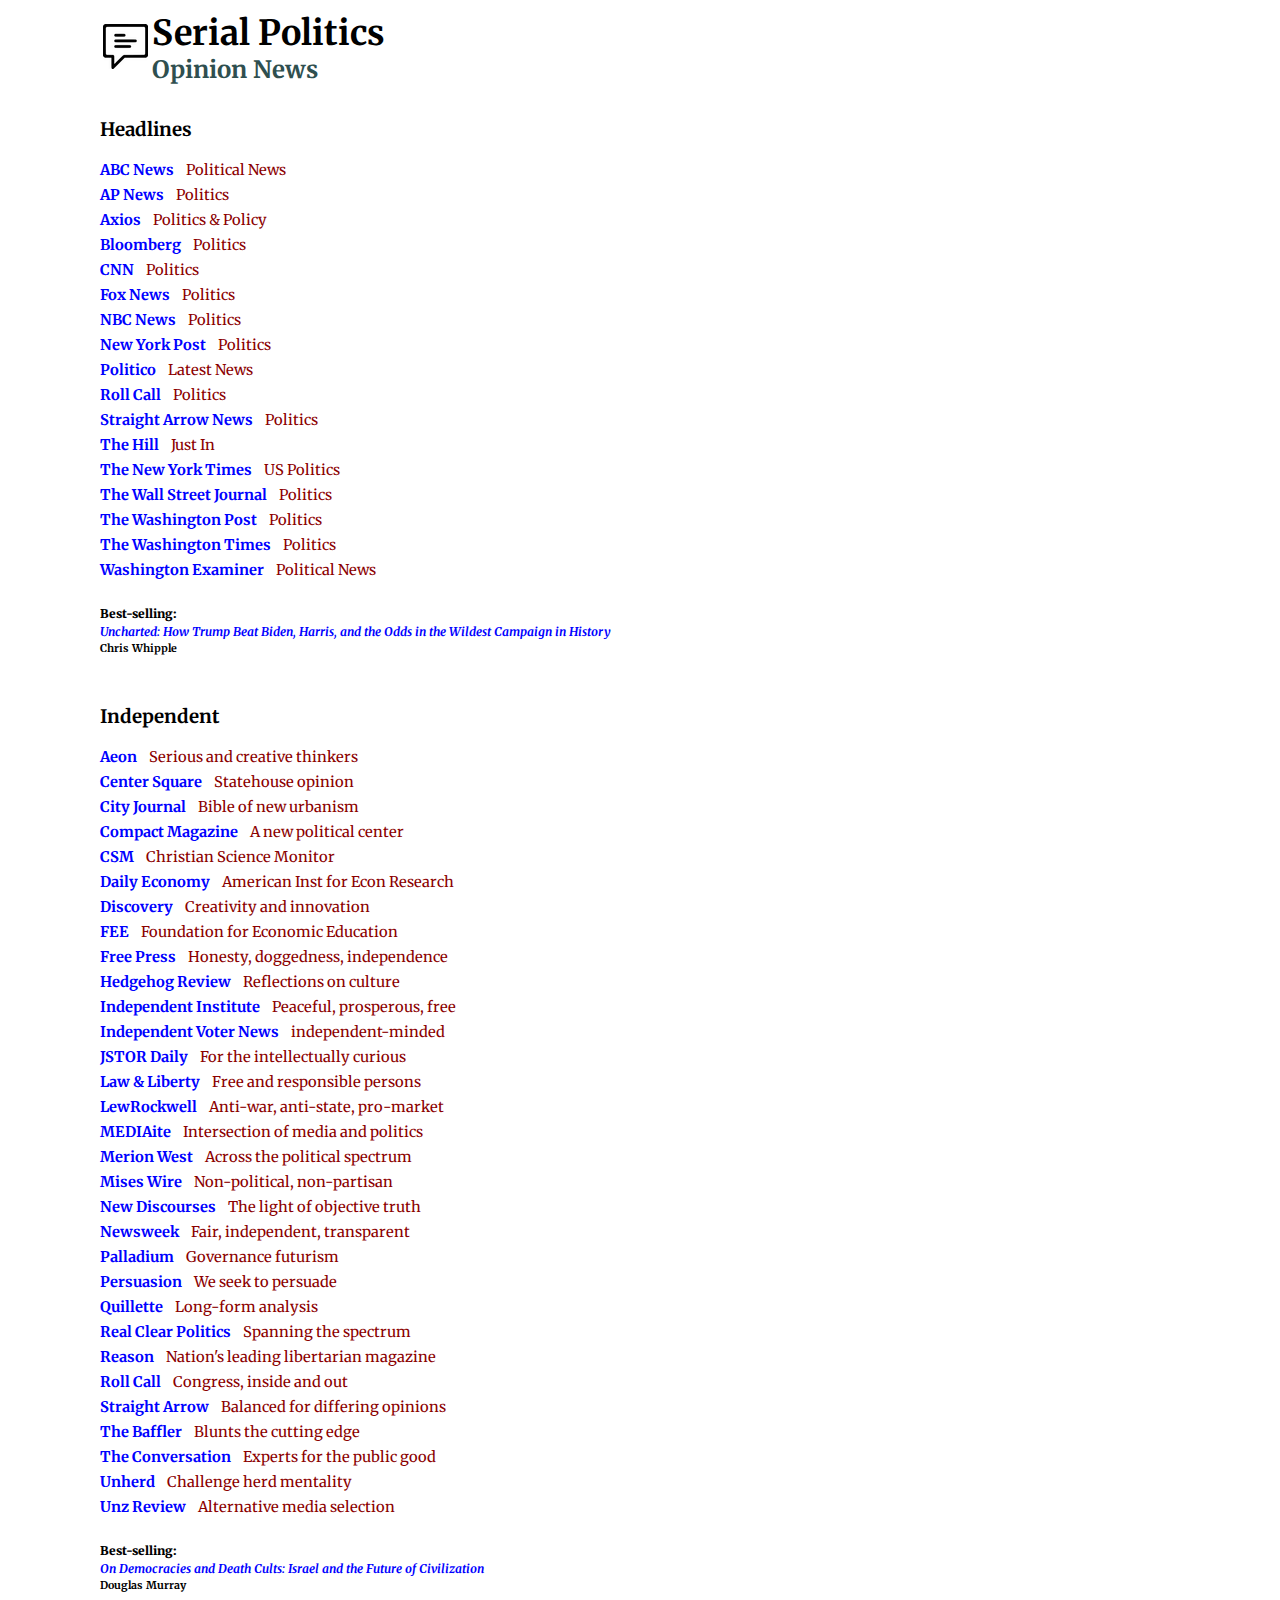
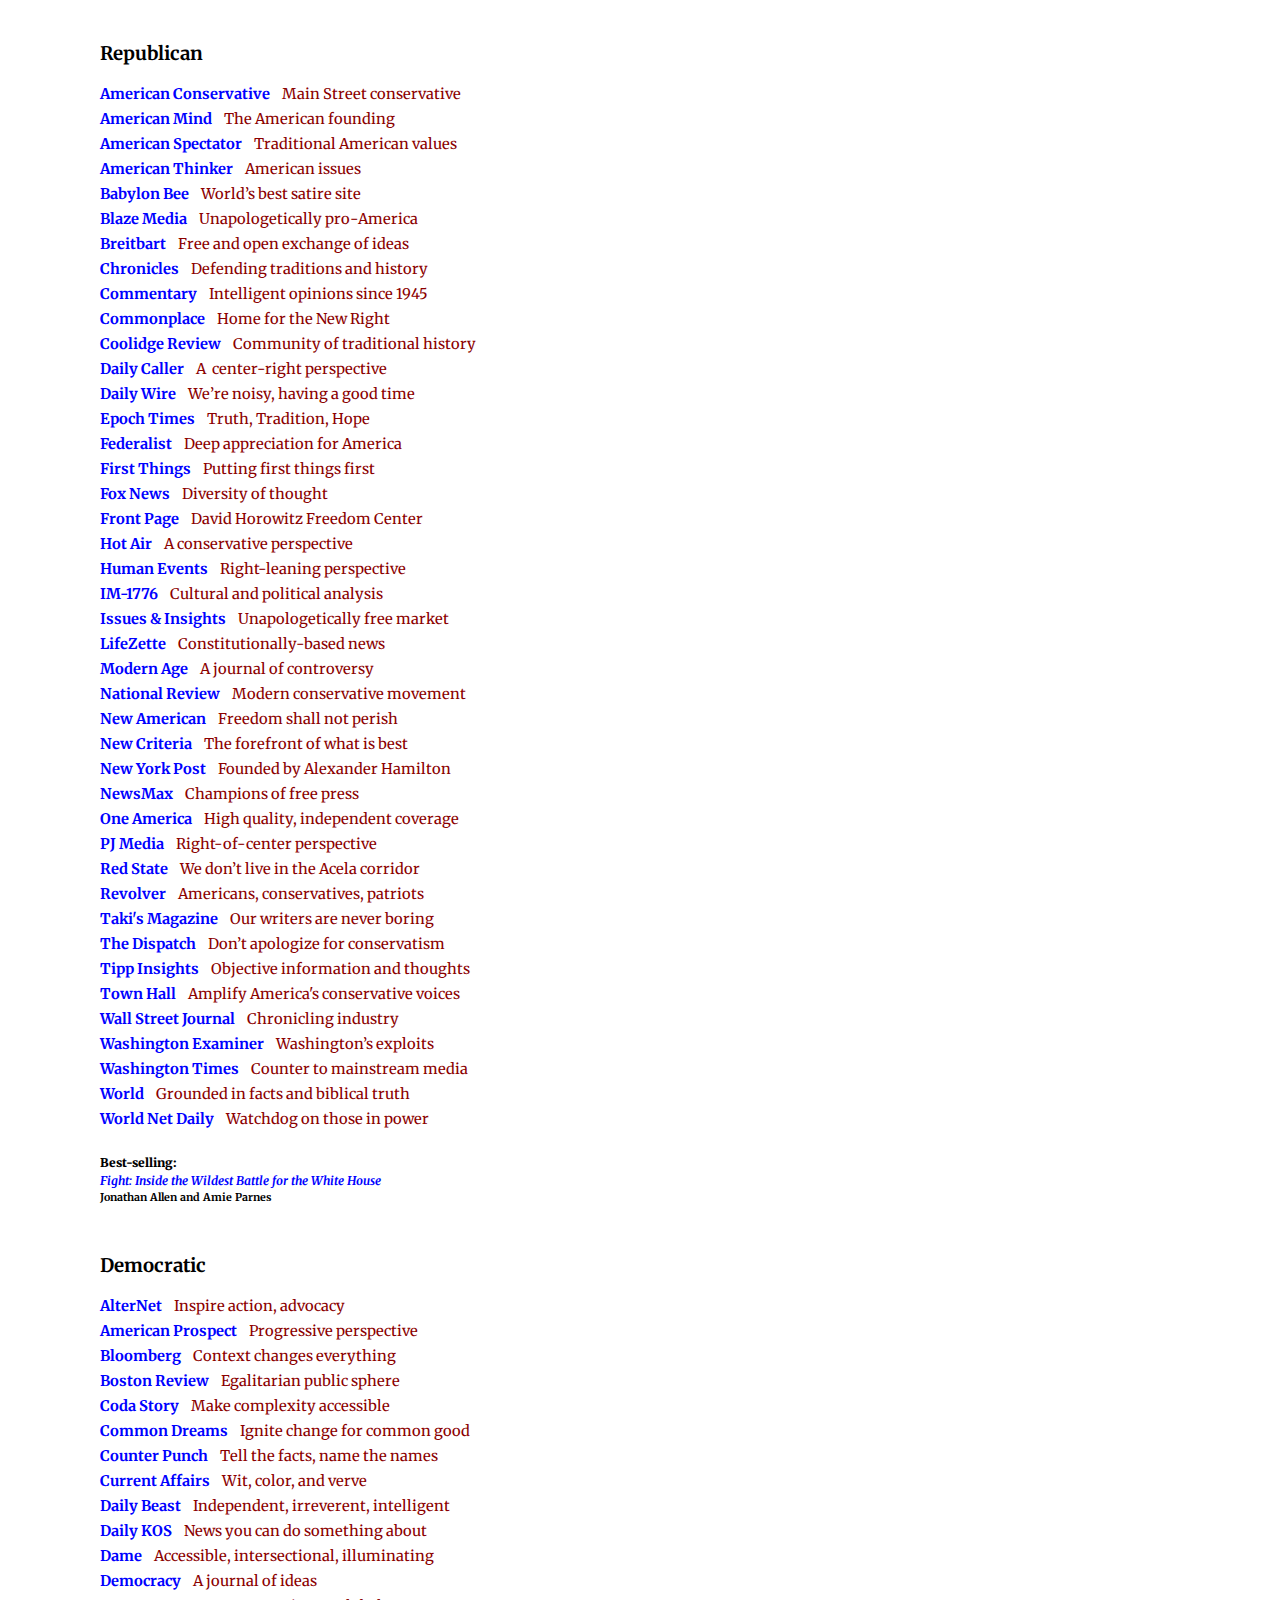
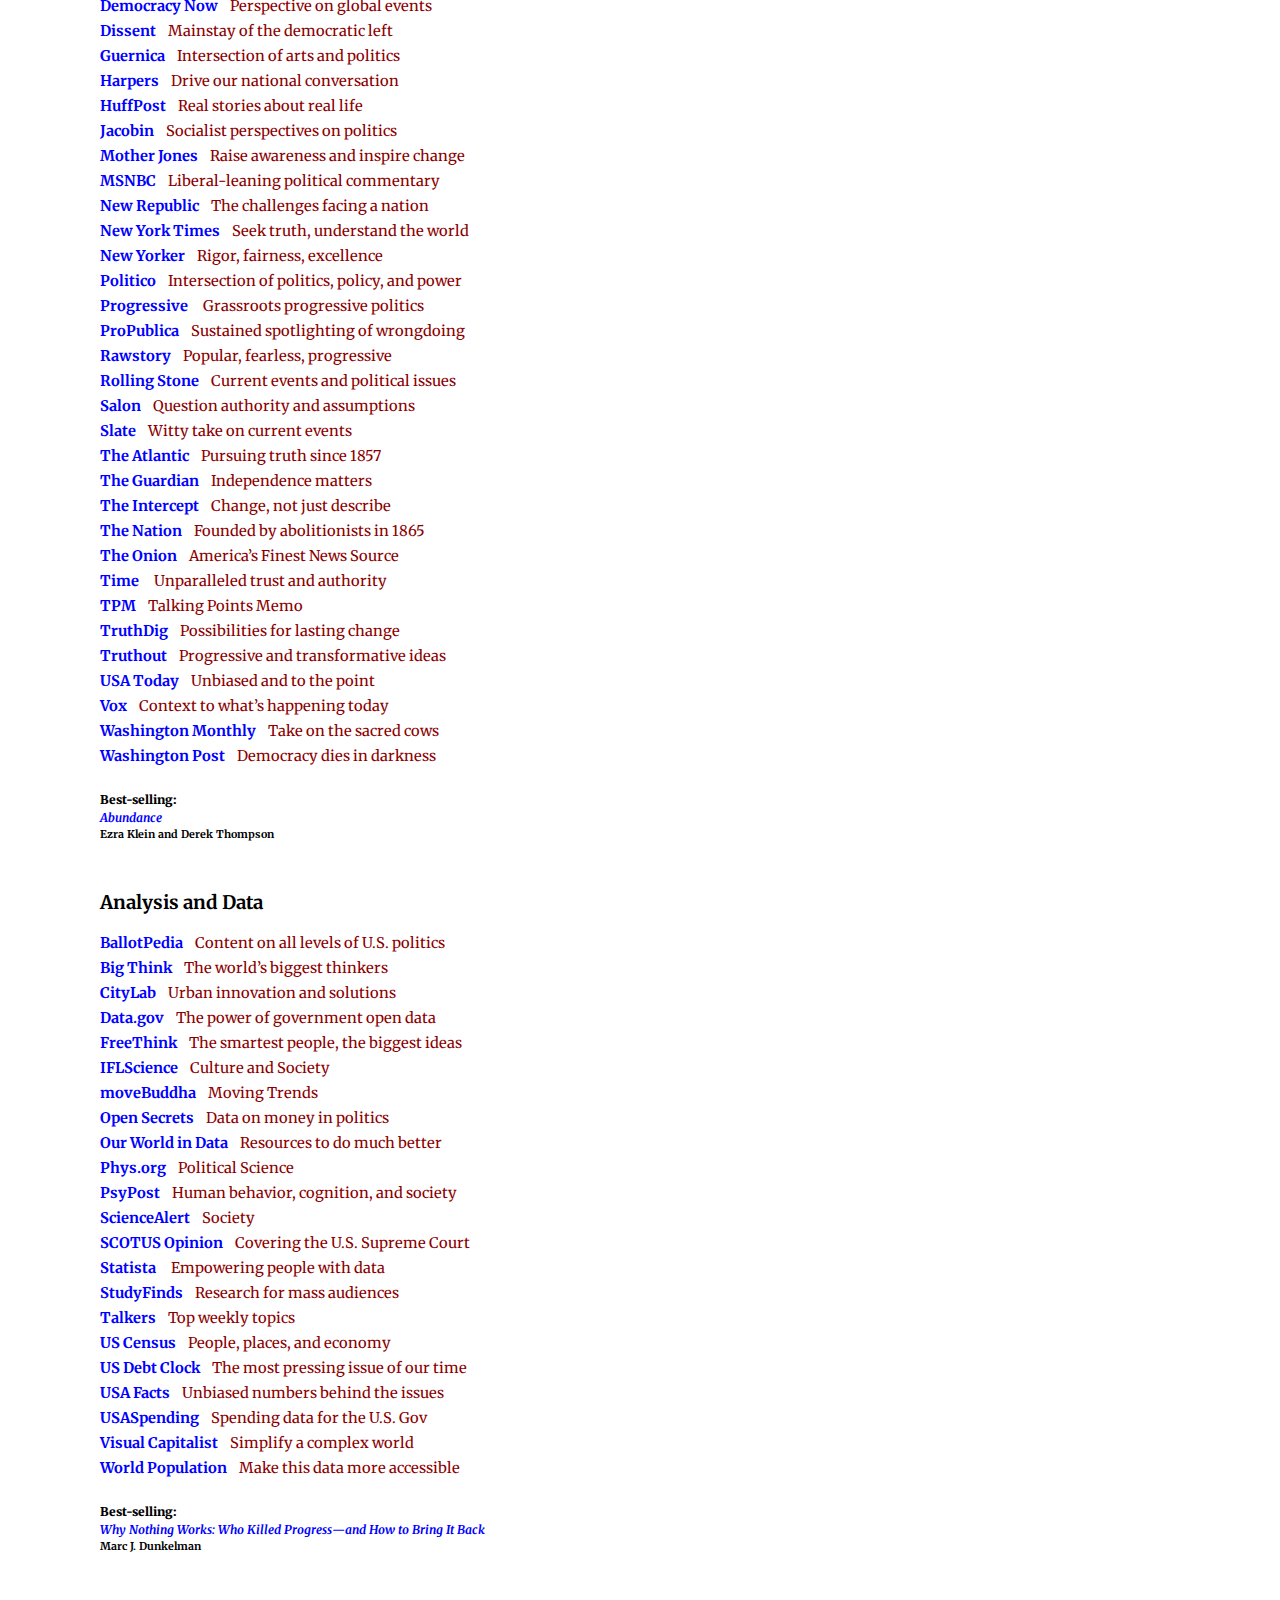
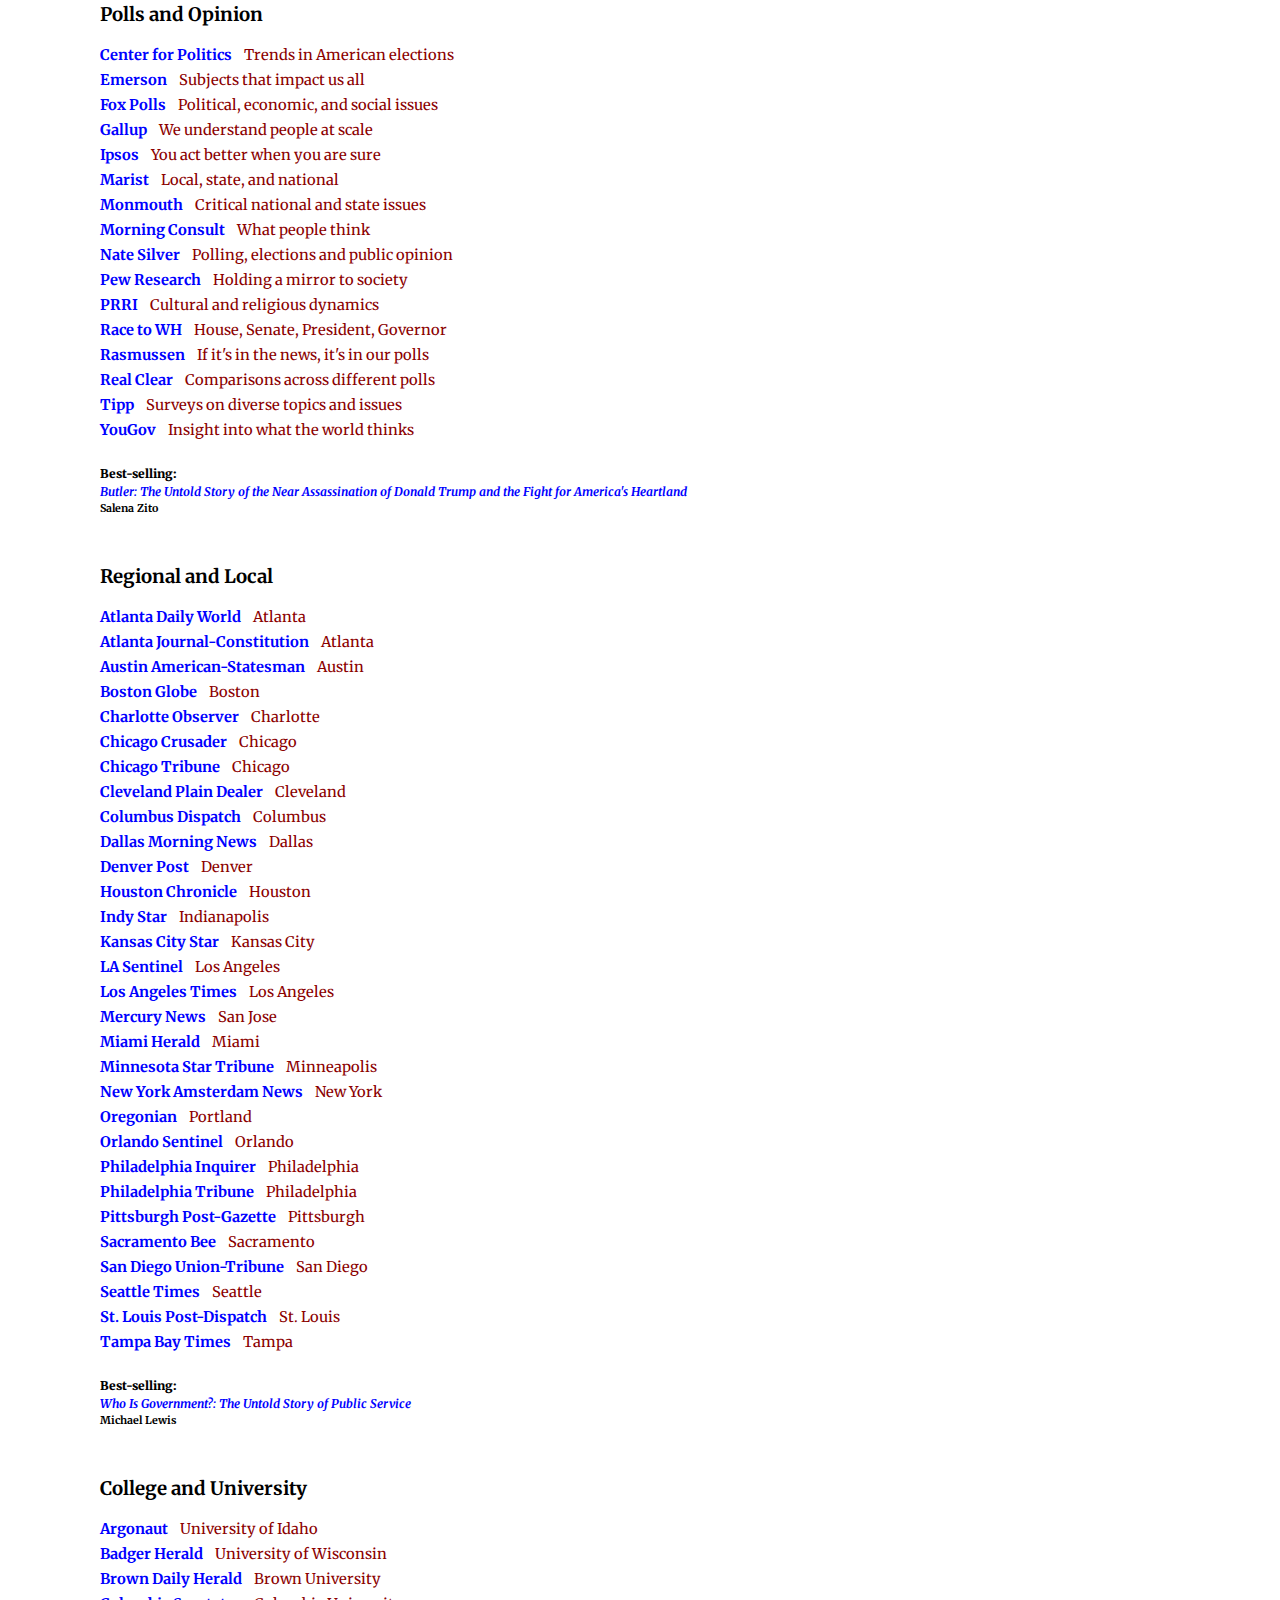
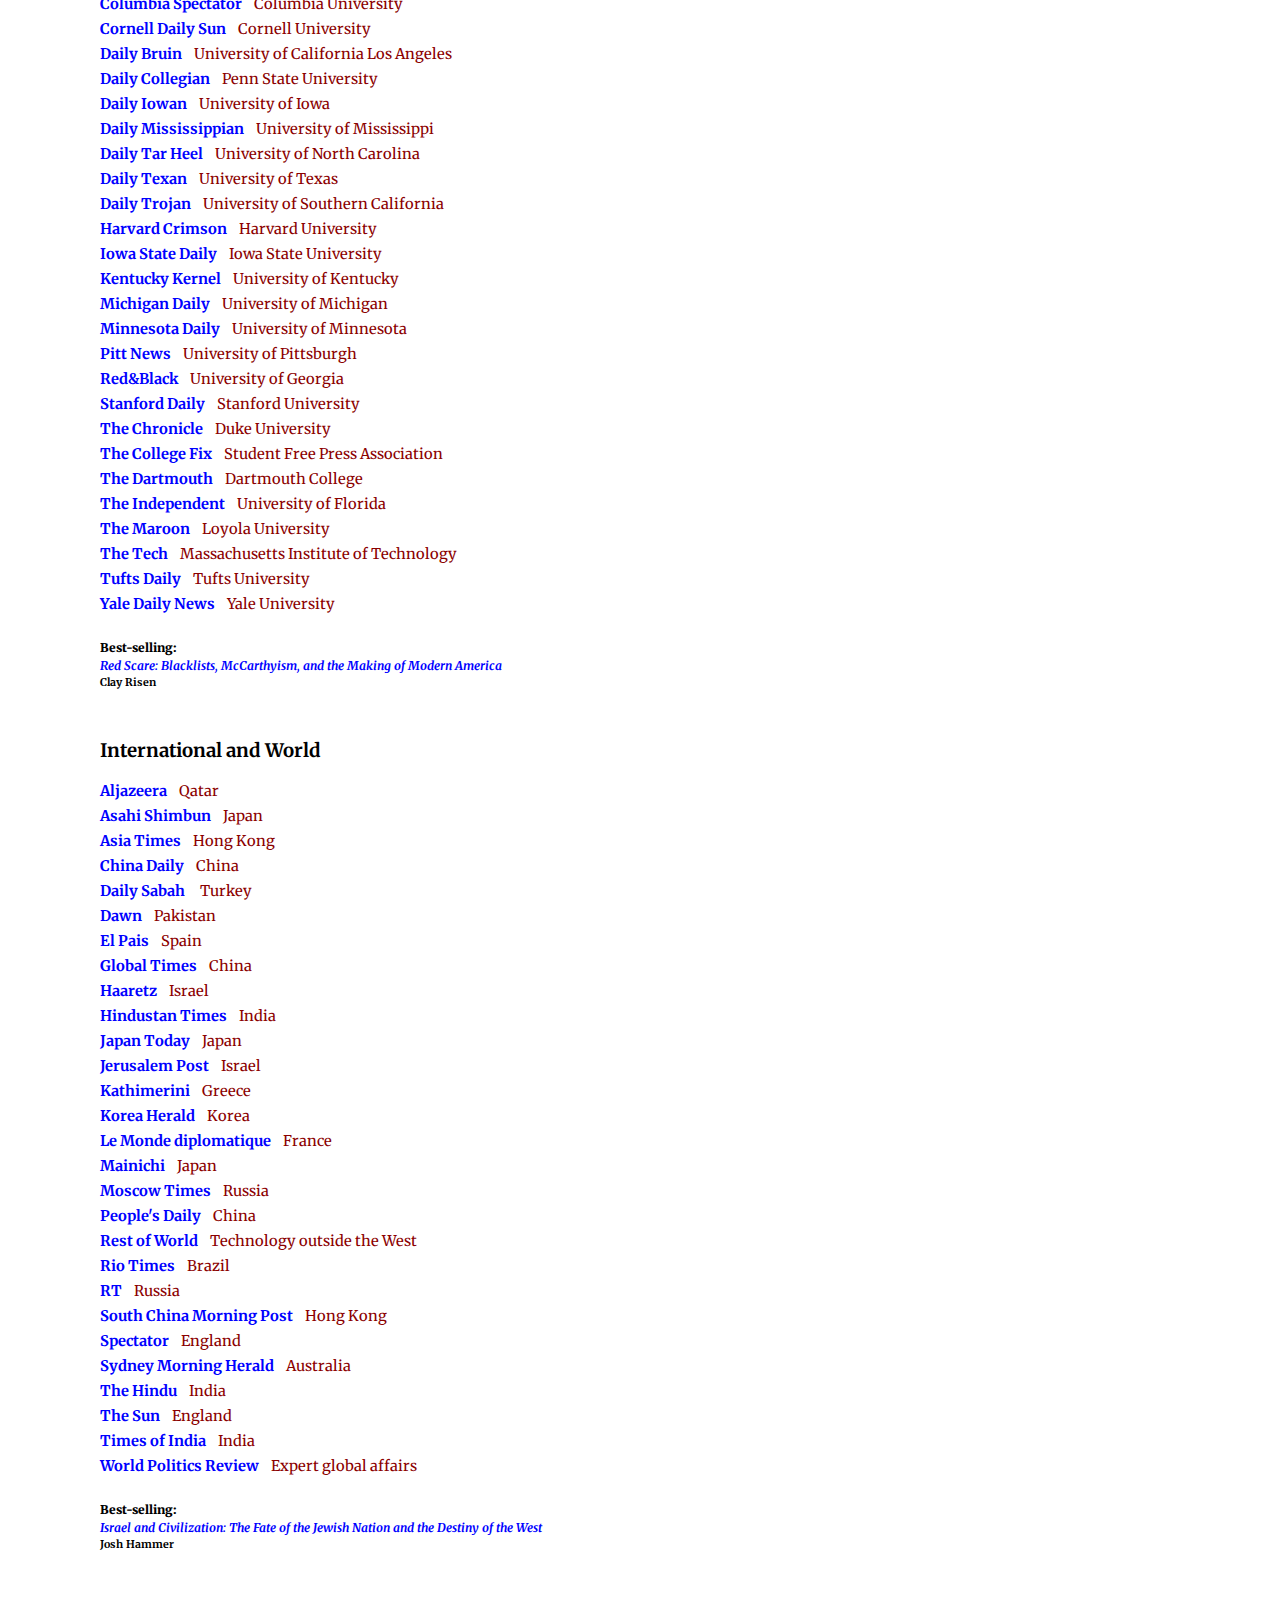
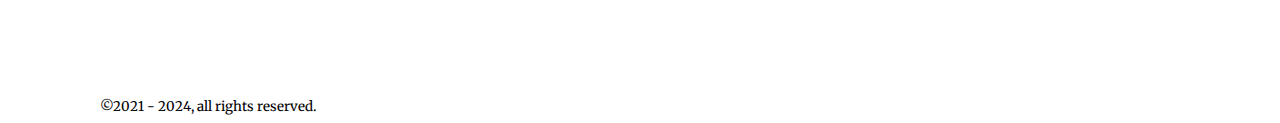
==== commit 41623e7a: "content updates" ====
--- a/index.html
+++ b/index.html
@@ -59,7 +59,7 @@
         </tbody>
     </table>    
 
-    <h2>Headlines</h2><h3><a target='_blank' href='https://abcnews.go.com/Politics'><b>ABC News</b></a><span class='LinkLineDescription'>&nbsp;&nbsp;&nbsp;&nbsp;Political News</span></h3><h3><a target='_blank' href='https://apnews.com/politics'><b>AP News</b></a><span class='LinkLineDescription'>&nbsp;&nbsp;&nbsp;&nbsp;Politics</span></h3><h3><a target='_blank' href='https://www.axios.com/politics-policy'><b>Axios</b></a><span class='LinkLineDescription'>&nbsp;&nbsp;&nbsp;&nbsp;Politics &amp; Policy</span></h3><h3><a target='_blank' href='https://www.bloomberg.com/politics'><b>Bloomberg</b></a><span class='LinkLineDescription'>&nbsp;&nbsp;&nbsp;&nbsp;Politics</span></h3><h3><a target='_blank' href='https://www.cnn.com/politics'><b>CNN</b></a><span class='LinkLineDescription'>&nbsp;&nbsp;&nbsp;&nbsp;Politics</span></h3><h3><a target='_blank' href='https://www.foxnews.com/politics'><b>Fox News</b></a><span class='LinkLineDescription'>&nbsp;&nbsp;&nbsp;&nbsp;Politics</span></h3><h3><a target='_blank' href='https://www.nbcnews.com/politics'><b>NBC News</b></a><span class='LinkLineDescription'>&nbsp;&nbsp;&nbsp;&nbsp;Politics</span></h3><h3><a target='_blank' href='https://nypost.com/politics/'><b>New York Post</b></a><span class='LinkLineDescription'>&nbsp;&nbsp;&nbsp;&nbsp;Politics</span></h3><h3><a target='_blank' href='https://www.politico.com/'><b>Politico</b></a><span class='LinkLineDescription'>&nbsp;&nbsp;&nbsp;&nbsp;Latest News</span></h3><h3><a target='_blank' href='https://rollcall.com/'><b>Roll Call</b></a><span class='LinkLineDescription'>&nbsp;&nbsp;&nbsp;&nbsp;Politics</span></h3><h3><a target='_blank' href='https://www.theguardian.com/us-news/us-politics'><b>The Guardian</b></a><span class='LinkLineDescription'>&nbsp;&nbsp;&nbsp;&nbsp;US Politics</span></h3><h3><a target='_blank' href='https://thehill.com/news/'><b>The Hill</b></a><span class='LinkLineDescription'>&nbsp;&nbsp;&nbsp;&nbsp;Just In</span></h3><h3><a target='_blank' href='https://www.nytimes.com/section/politics'><b>The New York Times</b></a><span class='LinkLineDescription'>&nbsp;&nbsp;&nbsp;&nbsp;US Politics</span></h3><h3><a target='_blank' href='https://www.wsj.com/politics'><b>The Wall Street Journal</b></a><span class='LinkLineDescription'>&nbsp;&nbsp;&nbsp;&nbsp;Politics</span></h3><h3><a target='_blank' href='https://www.washingtonpost.com/politics/'><b>The Washington Post</b></a><span class='LinkLineDescription'>&nbsp;&nbsp;&nbsp;&nbsp;Politics</span></h3><h3><a target='_blank' href='https://www.washingtontimes.com/news/politics/'><b>The Washington Times</b></a><span class='LinkLineDescription'>&nbsp;&nbsp;&nbsp;&nbsp;Politics</span></h3><h3><a target='_blank' href='https://www.washingtonexaminer.com/'><b>Washington Examiner</b></a><span class='LinkLineDescription'>&nbsp;&nbsp;&nbsp;&nbsp;Political News</span></h3><div class='AmazonLink'><div style='padding-bottom: 3px;font-size:9pt;font-color:darkred;'><b>Best-selling:</b></div><div style='padding-bottom: 3px;font-size:9pt;'><a target='_blank' href='https://amzn.to/3RPZMvz'><i>Uncharted: How Trump Beat Biden, Harris, and the Odds in the Wildest Campaign in History</i></a></div><div style='font-size:8pt;'>Chris Whipple</div></div><h2>Independent</h2><h3><a target='_blank' href='https://aeon.co/essays'><b>Aeon</b></a><span class='LinkLineDescription'>&nbsp;&nbsp;&nbsp;&nbsp;Serious and creative thinkers</span></h3><h3><a target='_blank' href='https://www.thecentersquare.com/opinion/'><b>Center Square</b></a><span class='LinkLineDescription'>&nbsp;&nbsp;&nbsp;&nbsp;Statehouse opinion</span></h3><h3><a target='_blank' href='https://www.city-journal.org/'><b>City Journal</b></a><span class='LinkLineDescription'>&nbsp;&nbsp;&nbsp;&nbsp;Bible of new urbanism</span></h3><h3><a target='_blank' href='https://compactmag.com/'><b>Compact Magazine</b></a><span class='LinkLineDescription'>&nbsp;&nbsp;&nbsp;&nbsp;A new political center</span></h3><h3><a target='_blank' href='https://www.csmonitor.com/Commentary'><b>CSM</b></a><span class='LinkLineDescription'>&nbsp;&nbsp;&nbsp;&nbsp;Christian Science Monitor</span></h3><h3><a target='_blank' href='https://thedailyeconomy.org/'><b>Daily Economy</b></a><span class='LinkLineDescription'>&nbsp;&nbsp;&nbsp;&nbsp;American Inst for Econ Research</span></h3><h3><a target='_blank' href='https://www.discovery.org/'><b>Discovery</b></a><span class='LinkLineDescription'>&nbsp;&nbsp;&nbsp;&nbsp;Creativity and innovation</span></h3><h3><a target='_blank' href='https://fee.org/commentary/'><b>FEE</b></a><span class='LinkLineDescription'>&nbsp;&nbsp;&nbsp;&nbsp;Foundation for Economic Education</span></h3><h3><a target='_blank' href='https://www.thefp.com'><b>Free Press</b></a><span class='LinkLineDescription'>&nbsp;&nbsp;&nbsp;&nbsp;Honesty, doggedness, independence</span></h3><h3><a target='_blank' href='https://hedgehogreview.com/'><b>Hedgehog Review</b></a><span class='LinkLineDescription'>&nbsp;&nbsp;&nbsp;&nbsp;Reflections on culture</span></h3><h3><a target='_blank' href='https://www.independent.org/'><b>Independent Institute</b></a><span class='LinkLineDescription'>&nbsp;&nbsp;&nbsp;&nbsp;Peaceful, prosperous, free</span></h3><h3><a target='_blank' href='https://ivn.us/'><b>Independent Voter News</b></a><span class='LinkLineDescription'>&nbsp;&nbsp;&nbsp;&nbsp;independent-minded</span></h3><h3><a target='_blank' href='https://daily.jstor.org/'><b>JSTOR Daily</b></a><span class='LinkLineDescription'>&nbsp;&nbsp;&nbsp;&nbsp;For the intellectually curious</span></h3><h3><a target='_blank' href='https://lawliberty.org/category/essays/'><b>Law &amp; Liberty</b></a><span class='LinkLineDescription'>&nbsp;&nbsp;&nbsp;&nbsp;Free and responsible persons</span></h3><h3><a target='_blank' href='https://www.lewrockwell.com/'><b>LewRockwell</b></a><span class='LinkLineDescription'>&nbsp;&nbsp;&nbsp;&nbsp;Anti-war, anti-state, pro-market</span></h3><h3><a target='_blank' href='https://www.mediaite.com/category/opinion/'><b>MEDIAite</b></a><span class='LinkLineDescription'>&nbsp;&nbsp;&nbsp;&nbsp;Intersection of media and politics</span></h3><h3><a target='_blank' href='https://merionwest.com/'><b>Merion West</b></a><span class='LinkLineDescription'>&nbsp;&nbsp;&nbsp;&nbsp;Across the political spectrum</span></h3><h3><a target='_blank' href='https://mises.org/wire'><b>Mises Wire</b></a><span class='LinkLineDescription'>&nbsp;&nbsp;&nbsp;&nbsp;Non-political, non-partisan</span></h3><h3><a target='_blank' href='https://newdiscourses.com/category/articles/'><b>New Discourses</b></a><span class='LinkLineDescription'>&nbsp;&nbsp;&nbsp;&nbsp;The light of objective truth</span></h3><h3><a target='_blank' href='https://www.newsweek.com/opinion'><b>Newsweek</b></a><span class='LinkLineDescription'>&nbsp;&nbsp;&nbsp;&nbsp;Fair, independent, transparent</span></h3><h3><a target='_blank' href='https://www.palladiummag.com/'><b>Palladium</b></a><span class='LinkLineDescription'>&nbsp;&nbsp;&nbsp;&nbsp;Governance futurism</span></h3><h3><a target='_blank' href='https://www.persuasion.community/'><b>Persuasion</b></a><span class='LinkLineDescription'>&nbsp;&nbsp;&nbsp;&nbsp;We seek to persuade</span></h3><h3><a target='_blank' href='https://quillette.com/'><b>Quillette</b></a><span class='LinkLineDescription'>&nbsp;&nbsp;&nbsp;&nbsp;Long-form analysis</span></h3><h3><a target='_blank' href='https://www.realclearpolitics.com/'><b>Real Clear Politics</b></a><span class='LinkLineDescription'>&nbsp;&nbsp;&nbsp;&nbsp;Spanning the spectrum</span></h3><h3><a target='_blank' href='https://reason.com/latest/'><b>Reason</b></a><span class='LinkLineDescription'>&nbsp;&nbsp;&nbsp;&nbsp;Nation's leading libertarian magazine</span></h3><h3><a target='_blank' href='https://rollcall.com/section/opinion/'><b>Roll Call</b></a><span class='LinkLineDescription'>&nbsp;&nbsp;&nbsp;&nbsp;Congress, inside and out</span></h3><h3><a target='_blank' href='https://san.com/opinions/'><b>Straight Arrow</b></a><span class='LinkLineDescription'>&nbsp;&nbsp;&nbsp;&nbsp;Balanced for differing opinions</span></h3><h3><a target='_blank' href='https://thebaffler.com/'><b>The Baffler</b></a><span class='LinkLineDescription'>&nbsp;&nbsp;&nbsp;&nbsp;Blunts the cutting edge</span></h3><h3><a target='_blank' href='https://theconversation.com/us/politics'><b>The Conversation</b></a><span class='LinkLineDescription'>&nbsp;&nbsp;&nbsp;&nbsp;Experts for the public good</span></h3><h3><a target='_blank' href='https://unherd.com/'><b>Unherd</b></a><span class='LinkLineDescription'>&nbsp;&nbsp;&nbsp;&nbsp;Challenge herd mentality</span></h3><h3><a target='_blank' href='https://www.unz.com/popular/'><b>Unz Review</b></a><span class='LinkLineDescription'>&nbsp;&nbsp;&nbsp;&nbsp;Alternative media selection</span></h3><div class='AmazonLink'><div style='padding-bottom: 3px;font-size:9pt;font-color:darkred;'><b>Best-selling:</b></div><div style='padding-bottom: 3px;font-size:9pt;'><a target='_blank' href='https://amzn.to/43Ob3nv'><i>On Democracies and Death Cults: Israel and the Future of Civilization</i></a></div><div style='font-size:8pt;'>Douglas Murray</div></div><h2>Republican</h2><h3><a target='_blank' href='https://www.theamericanconservative.com/'><b>American Conservative</b></a><span class='LinkLineDescription'>&nbsp;&nbsp;&nbsp;&nbsp;Main Street conservative</span></h3><h3><a target='_blank' href='https://americanmind.org/'><b>American Mind</b></a><span class='LinkLineDescription'>&nbsp;&nbsp;&nbsp;&nbsp;The American founding</span></h3><h3><a target='_blank' href='https://www.spectator.org'><b>American Spectator</b></a><span class='LinkLineDescription'>&nbsp;&nbsp;&nbsp;&nbsp;Traditional American values</span></h3><h3><a target='_blank' href='https://www.americanthinker.com/'><b>American Thinker</b></a><span class='LinkLineDescription'>&nbsp;&nbsp;&nbsp;&nbsp;American issues</span></h3><h3><a target='_blank' href='https://babylonbee.com/'><b>Babylon Bee</b></a><span class='LinkLineDescription'>&nbsp;&nbsp;&nbsp;&nbsp;World’s best satire site</span></h3><h3><a target='_blank' href='https://www.theblaze.com/'><b>Blaze Media</b></a><span class='LinkLineDescription'>&nbsp;&nbsp;&nbsp;&nbsp;Unapologetically pro-America</span></h3><h3><a target='_blank' href='https://www.breitbart.com/'><b>Breitbart</b></a><span class='LinkLineDescription'>&nbsp;&nbsp;&nbsp;&nbsp;Free and open exchange of ideas</span></h3><h3><a target='_blank' href='https://chroniclesmagazine.org/online/'><b>Chronicles</b></a><span class='LinkLineDescription'>&nbsp;&nbsp;&nbsp;&nbsp;Defending traditions and history</span></h3><h3><a target='_blank' href='https://www.commentary.org/'><b>Commentary</b></a><span class='LinkLineDescription'>&nbsp;&nbsp;&nbsp;&nbsp;Intelligent opinions since 1945</span></h3><h3><a target='_blank' href='https://commonplace.org/'><b>Commonplace</b></a><span class='LinkLineDescription'>&nbsp;&nbsp;&nbsp;&nbsp;Home for the New Right</span></h3><h3><a target='_blank' href='https://www.coolidgereview.com/'><b>Coolidge Review</b></a><span class='LinkLineDescription'>&nbsp;&nbsp;&nbsp;&nbsp;Community of traditional history</span></h3><h3><a target='_blank' href='https://dailycaller.com/'><b>Daily Caller</b></a><span class='LinkLineDescription'>&nbsp;&nbsp;&nbsp;&nbsp;A  center-right perspective</span></h3><h3><a target='_blank' href='https://www.dailywire.com/'><b>Daily Wire</b></a><span class='LinkLineDescription'>&nbsp;&nbsp;&nbsp;&nbsp;We’re noisy, having a good time</span></h3><h3><a target='_blank' href='https://www.theepochtimes.com/opinion'><b>Epoch Times</b></a><span class='LinkLineDescription'>&nbsp;&nbsp;&nbsp;&nbsp;Truth, Tradition, Hope</span></h3><h3><a target='_blank' href='https://thefederalist.com/popular/'><b>Federalist</b></a><span class='LinkLineDescription'>&nbsp;&nbsp;&nbsp;&nbsp;Deep appreciation for America</span></h3><h3><a target='_blank' href='https://firstthings.com/'><b>First Things</b></a><span class='LinkLineDescription'>&nbsp;&nbsp;&nbsp;&nbsp;Putting first things first</span></h3><h3><a target='_blank' href='https://www.foxnews.com/opinion'><b>Fox News</b></a><span class='LinkLineDescription'>&nbsp;&nbsp;&nbsp;&nbsp;Diversity of thought</span></h3><h3><a target='_blank' href='http://www.frontpagemag.com/'><b>Front Page</b></a><span class='LinkLineDescription'>&nbsp;&nbsp;&nbsp;&nbsp;David Horowitz Freedom Center</span></h3><h3><a target='_blank' href='https://hotair.com/'><b>Hot Air</b></a><span class='LinkLineDescription'>&nbsp;&nbsp;&nbsp;&nbsp;A conservative perspective</span></h3><h3><a target='_blank' href='https://humanevents.com/'><b>Human Events</b></a><span class='LinkLineDescription'>&nbsp;&nbsp;&nbsp;&nbsp;Right-leaning perspective</span></h3><h3><a target='_blank' href='https://im1776.com/'><b>IM-1776</b></a><span class='LinkLineDescription'>&nbsp;&nbsp;&nbsp;&nbsp;Cultural and political analysis</span></h3><h3><a target='_blank' href='https://issuesinsights.com/'><b>Issues &amp; Insights</b></a><span class='LinkLineDescription'>&nbsp;&nbsp;&nbsp;&nbsp;Unapologetically free market </span></h3><h3><a target='_blank' href='https://www.lifezette.com/'><b>LifeZette</b></a><span class='LinkLineDescription'>&nbsp;&nbsp;&nbsp;&nbsp;Constitutionally-based news</span></h3><h3><a target='_blank' href='https://modernagejournal.com/departments/essay/'><b>Modern Age</b></a><span class='LinkLineDescription'>&nbsp;&nbsp;&nbsp;&nbsp;A journal of controversy</span></h3><h3><a target='_blank' href='https://www.nationalreview.com'><b>National Review</b></a><span class='LinkLineDescription'>&nbsp;&nbsp;&nbsp;&nbsp;Modern conservative movement</span></h3><h3><a target='_blank' href='https://thenewamerican.com/opinion/'><b>New American</b></a><span class='LinkLineDescription'>&nbsp;&nbsp;&nbsp;&nbsp;Freedom shall not perish</span></h3><h3><a target='_blank' href='https://newcriterion.com/'><b>New Criteria</b></a><span class='LinkLineDescription'>&nbsp;&nbsp;&nbsp;&nbsp;The forefront of what is best</span></h3><h3><a target='_blank' href='https://nypost.com/opinion/'><b>New York Post</b></a><span class='LinkLineDescription'>&nbsp;&nbsp;&nbsp;&nbsp;Founded by Alexander Hamilton</span></h3><h3><a target='_blank' href='https://www.newsmax.com/insiders/'><b>NewsMax</b></a><span class='LinkLineDescription'>&nbsp;&nbsp;&nbsp;&nbsp;Champions of free press</span></h3><h3><a target='_blank' href='https://www.oann.com/category/commentary/'><b>One America</b></a><span class='LinkLineDescription'>&nbsp;&nbsp;&nbsp;&nbsp;High quality, independent coverage</span></h3><h3><a target='_blank' href='https://pjmedia.com/columns/'><b>PJ Media</b></a><span class='LinkLineDescription'>&nbsp;&nbsp;&nbsp;&nbsp;Right-of-center perspective</span></h3><h3><a target='_blank' href='https://redstate.com/category/columns/'><b>Red State</b></a><span class='LinkLineDescription'>&nbsp;&nbsp;&nbsp;&nbsp;We don’t live in the Acela corridor</span></h3><h3><a target='_blank' href='https://www.revolver.news/'><b>Revolver</b></a><span class='LinkLineDescription'>&nbsp;&nbsp;&nbsp;&nbsp;Americans, conservatives, patriots</span></h3><h3><a target='_blank' href='https://www.takimag.com/topic/politics/'><b>Taki's Magazine</b></a><span class='LinkLineDescription'>&nbsp;&nbsp;&nbsp;&nbsp;Our writers are never boring</span></h3><h3><a target='_blank' href='https://thedispatch.com/'><b>The Dispatch</b></a><span class='LinkLineDescription'>&nbsp;&nbsp;&nbsp;&nbsp;Don’t apologize for conservatism</span></h3><h3><a target='_blank' href='https://tippinsights.com/tag/opinion/'><b>Tipp Insights</b></a><span class='LinkLineDescription'>&nbsp;&nbsp;&nbsp;&nbsp;Objective information and thoughts</span></h3><h3><a target='_blank' href='https://townhall.com/columnists'><b>Town Hall</b></a><span class='LinkLineDescription'>&nbsp;&nbsp;&nbsp;&nbsp;Amplify America's conservative voices </span></h3><h3><a target='_blank' href='https://www.wsj.com/opinion'><b>Wall Street Journal</b></a><span class='LinkLineDescription'>&nbsp;&nbsp;&nbsp;&nbsp;Chronicling industry</span></h3><h3><a target='_blank' href='https://www.washingtonexaminer.com/section/opinion/'><b>Washington Examiner</b></a><span class='LinkLineDescription'>&nbsp;&nbsp;&nbsp;&nbsp;Washington’s exploits</span></h3><h3><a target='_blank' href='https://www.washingtontimes.com/opinion/'><b>Washington Times</b></a><span class='LinkLineDescription'>&nbsp;&nbsp;&nbsp;&nbsp;Counter to mainstream media </span></h3><h3><a target='_blank' href='https://wng.org/opinions'><b>World</b></a><span class='LinkLineDescription'>&nbsp;&nbsp;&nbsp;&nbsp;Grounded in facts and biblical truth</span></h3><h3><a target='_blank' href='https://www.wnd.com/category/opinion/commentary/'><b>World Net Daily</b></a><span class='LinkLineDescription'>&nbsp;&nbsp;&nbsp;&nbsp;Watchdog on those in power</span></h3><div class='AmazonLink'><div style='padding-bottom: 3px;font-size:9pt;font-color:darkred;'><b>Best-selling:</b></div><div style='padding-bottom: 3px;font-size:9pt;'><a target='_blank' href='https://amzn.to/3Ra5MPJ'><i>Fight: Inside the Wildest Battle for the White House</i></a></div><div style='font-size:8pt;'>Jonathan Allen and Amie Parnes</div></div><h2>Democratic</h2><h3><a target='_blank' href='https://www.alternet.org/news-politics/'><b>AlterNet</b></a><span class='LinkLineDescription'>&nbsp;&nbsp;&nbsp;&nbsp;Inspire action, advocacy</span></h3><h3><a target='_blank' href='https://prospect.org/'><b>American Prospect</b></a><span class='LinkLineDescription'>&nbsp;&nbsp;&nbsp;&nbsp;Progressive perspective</span></h3><h3><a target='_blank' href='https://www.bloomberg.com/opinion'><b>Bloomberg</b></a><span class='LinkLineDescription'>&nbsp;&nbsp;&nbsp;&nbsp;Context changes everything</span></h3><h3><a target='_blank' href='https://www.bostonreview.net/topics/politics/'><b>Boston Review</b></a><span class='LinkLineDescription'>&nbsp;&nbsp;&nbsp;&nbsp;Egalitarian public sphere</span></h3><h3><a target='_blank' href='https://www.codastory.com/'><b>Coda Story</b></a><span class='LinkLineDescription'>&nbsp;&nbsp;&nbsp;&nbsp;Make complexity accessible</span></h3><h3><a target='_blank' href='https://www.commondreams.org/opinion'><b>Common Dreams</b></a><span class='LinkLineDescription'>&nbsp;&nbsp;&nbsp;&nbsp;Ignite change for common good</span></h3><h3><a target='_blank' href='https://www.counterpunch.org/'><b>Counter Punch</b></a><span class='LinkLineDescription'>&nbsp;&nbsp;&nbsp;&nbsp;Tell the facts, name the names</span></h3><h3><a target='_blank' href='https://www.currentaffairs.org/'><b>Current Affairs</b></a><span class='LinkLineDescription'>&nbsp;&nbsp;&nbsp;&nbsp;Wit, color, and verve</span></h3><h3><a target='_blank' href='https://www.thedailybeast.com/category/politics'><b>Daily Beast</b></a><span class='LinkLineDescription'>&nbsp;&nbsp;&nbsp;&nbsp;Independent, irreverent, intelligent</span></h3><h3><a target='_blank' href='https://www.dailykos.com/'><b>Daily KOS</b></a><span class='LinkLineDescription'>&nbsp;&nbsp;&nbsp;&nbsp;News you can do something about</span></h3><h3><a target='_blank' href='https://www.damemagazine.com/deep-dives/'><b>Dame</b></a><span class='LinkLineDescription'>&nbsp;&nbsp;&nbsp;&nbsp;Accessible, intersectional, illuminating</span></h3><h3><a target='_blank' href='https://democracyjournal.org/category/arguments/'><b>Democracy</b></a><span class='LinkLineDescription'>&nbsp;&nbsp;&nbsp;&nbsp;A journal of ideas</span></h3><h3><a target='_blank' href='https://www.democracynow.org/categories/weekly_column'><b>Democracy Now</b></a><span class='LinkLineDescription'>&nbsp;&nbsp;&nbsp;&nbsp;Perspective on global events</span></h3><h3><a target='_blank' href='https://www.dissentmagazine.org/'><b>Dissent</b></a><span class='LinkLineDescription'>&nbsp;&nbsp;&nbsp;&nbsp;Mainstay of the democratic left</span></h3><h3><a target='_blank' href='https://www.guernicamag.com/'><b>Guernica</b></a><span class='LinkLineDescription'>&nbsp;&nbsp;&nbsp;&nbsp;Intersection of arts and politics</span></h3><h3><a target='_blank' href='https://harpers.org/'><b>Harpers</b></a><span class='LinkLineDescription'>&nbsp;&nbsp;&nbsp;&nbsp;Drive our national conversation</span></h3><h3><a target='_blank' href='https://www.huffpost.com/news/politics'><b>HuffPost</b></a><span class='LinkLineDescription'>&nbsp;&nbsp;&nbsp;&nbsp;Real stories about real life</span></h3><h3><a target='_blank' href='https://jacobinmag.com/'><b>Jacobin</b></a><span class='LinkLineDescription'>&nbsp;&nbsp;&nbsp;&nbsp;Socialist perspectives on politics</span></h3><h3><a target='_blank' href='https://www.motherjones.com/politics/'><b>Mother Jones</b></a><span class='LinkLineDescription'>&nbsp;&nbsp;&nbsp;&nbsp;Raise awareness and inspire change</span></h3><h3><a target='_blank' href='https://www.msnbc.com/opinion/columnists'><b>MSNBC</b></a><span class='LinkLineDescription'>&nbsp;&nbsp;&nbsp;&nbsp;Liberal-leaning political commentary</span></h3><h3><a target='_blank' href='https://newrepublic.com/politics'><b>New Republic</b></a><span class='LinkLineDescription'>&nbsp;&nbsp;&nbsp;&nbsp;The challenges facing a nation</span></h3><h3><a target='_blank' href='https://www.nytimes.com/section/opinion'><b>New York Times</b></a><span class='LinkLineDescription'>&nbsp;&nbsp;&nbsp;&nbsp;Seek truth, understand the world</span></h3><h3><a target='_blank' href='https://www.newyorker.com/'><b>New Yorker</b></a><span class='LinkLineDescription'>&nbsp;&nbsp;&nbsp;&nbsp;Rigor, fairness, excellence</span></h3><h3><a target='_blank' href='https://www.politico.com/columnists'><b>Politico</b></a><span class='LinkLineDescription'>&nbsp;&nbsp;&nbsp;&nbsp;Intersection of politics, policy, and power</span></h3><h3><a target='_blank' href='https://progressive.org/op-eds'><b>Progressive </b></a><span class='LinkLineDescription'>&nbsp;&nbsp;&nbsp;&nbsp;Grassroots progressive politics</span></h3><h3><a target='_blank' href='https://www.propublica.org/'><b>ProPublica</b></a><span class='LinkLineDescription'>&nbsp;&nbsp;&nbsp;&nbsp;Sustained spotlighting of wrongdoing</span></h3><h3><a target='_blank' href='https://www.rawstory.com/commentary/'><b>Rawstory</b></a><span class='LinkLineDescription'>&nbsp;&nbsp;&nbsp;&nbsp;Popular, fearless, progressive</span></h3><h3><a target='_blank' href='https://www.rollingstone.com/politics/'><b>Rolling Stone</b></a><span class='LinkLineDescription'>&nbsp;&nbsp;&nbsp;&nbsp;Current events and political issues</span></h3><h3><a target='_blank' href='https://www.salon.com/category/news-and-politics'><b>Salon</b></a><span class='LinkLineDescription'>&nbsp;&nbsp;&nbsp;&nbsp;Question authority and assumptions</span></h3><h3><a target='_blank' href='https://slate.com/news-and-politics'><b>Slate</b></a><span class='LinkLineDescription'>&nbsp;&nbsp;&nbsp;&nbsp;Witty take on current events</span></h3><h3><a target='_blank' href='https://www.theatlantic.com/politics/'><b>The Atlantic</b></a><span class='LinkLineDescription'>&nbsp;&nbsp;&nbsp;&nbsp;Pursuing truth since 1857</span></h3><h3><a target='_blank' href='https://www.theguardian.com/commentisfree/all'><b>The Guardian</b></a><span class='LinkLineDescription'>&nbsp;&nbsp;&nbsp;&nbsp;Independence matters</span></h3><h3><a target='_blank' href='https://theintercept.com/politics/'><b>The Intercept</b></a><span class='LinkLineDescription'>&nbsp;&nbsp;&nbsp;&nbsp;Change, not just describe</span></h3><h3><a target='_blank' href='https://www.thenation.com/politics/'><b>The Nation</b></a><span class='LinkLineDescription'>&nbsp;&nbsp;&nbsp;&nbsp;Founded by abolitionists in 1865</span></h3><h3><a target='_blank' href='https://theonion.com/'><b>The Onion</b></a><span class='LinkLineDescription'>&nbsp;&nbsp;&nbsp;&nbsp;America’s Finest News Source</span></h3><h3><a target='_blank' href='https://time.com/section/ideas/'><b>Time </b></a><span class='LinkLineDescription'>&nbsp;&nbsp;&nbsp;&nbsp;Unparalleled trust and authority</span></h3><h3><a target='_blank' href='https://talkingpointsmemo.com/edblog'><b>TPM</b></a><span class='LinkLineDescription'>&nbsp;&nbsp;&nbsp;&nbsp;Talking Points Memo</span></h3><h3><a target='_blank' href='https://www.truthdig.com/opinion/'><b>TruthDig</b></a><span class='LinkLineDescription'>&nbsp;&nbsp;&nbsp;&nbsp;Possibilities for lasting change</span></h3><h3><a target='_blank' href='https://truthout.org/'><b>Truthout</b></a><span class='LinkLineDescription'>&nbsp;&nbsp;&nbsp;&nbsp;Progressive and transformative ideas</span></h3><h3><a target='_blank' href='https://www.usatoday.com/opinion/'><b>USA Today</b></a><span class='LinkLineDescription'>&nbsp;&nbsp;&nbsp;&nbsp;Unbiased and to the point</span></h3><h3><a target='_blank' href='https://www.vox.com/policy-and-politics'><b>Vox</b></a><span class='LinkLineDescription'>&nbsp;&nbsp;&nbsp;&nbsp;Context to what’s happening today</span></h3><h3><a target='_blank' href='https://washingtonmonthly.com/politics/'><b>Washington Monthly</b></a><span class='LinkLineDescription'>&nbsp;&nbsp;&nbsp;&nbsp;Take on the sacred cows</span></h3><h3><a target='_blank' href='https://www.washingtonpost.com/opinions/'><b>Washington Post</b></a><span class='LinkLineDescription'>&nbsp;&nbsp;&nbsp;&nbsp;Democracy dies in darkness</span></h3><div class='AmazonLink'><div style='padding-bottom: 3px;font-size:9pt;font-color:darkred;'><b>Best-selling:</b></div><div style='padding-bottom: 3px;font-size:9pt;'><a target='_blank' href='https://amzn.to/420woYa'><i>Abundance</i></a></div><div style='font-size:8pt;'>Ezra Klein and Derek Thompson</div></div><h2>Analysis and Data</h2><h3><a target='_blank' href='https://ballotpedia.org/'><b>BallotPedia</b></a><span class='LinkLineDescription'>&nbsp;&nbsp;&nbsp;&nbsp;Content on all levels of U.S. politics</span></h3><h3><a target='_blank' href='https://bigthink.com/'><b>Big Think</b></a><span class='LinkLineDescription'>&nbsp;&nbsp;&nbsp;&nbsp;The world’s biggest thinkers</span></h3><h3><a target='_blank' href='https://www.bloomberg.com/citylab'><b>CityLab</b></a><span class='LinkLineDescription'>&nbsp;&nbsp;&nbsp;&nbsp;Urban innovation and solutions</span></h3><h3><a target='_blank' href='https://data.gov/'><b>Data.gov</b></a><span class='LinkLineDescription'>&nbsp;&nbsp;&nbsp;&nbsp;The power of government open data </span></h3><h3><a target='_blank' href='https://www.freethink.com/'><b>FreeThink</b></a><span class='LinkLineDescription'>&nbsp;&nbsp;&nbsp;&nbsp;The smartest people, the biggest ideas</span></h3><h3><a target='_blank' href='https://www.iflscience.com/culture-and-society'><b>IFLScience</b></a><span class='LinkLineDescription'>&nbsp;&nbsp;&nbsp;&nbsp;Culture and Society</span></h3><h3><a target='_blank' href='https://www.movebuddha.com/blog/moving-trends/'><b>moveBuddha</b></a><span class='LinkLineDescription'>&nbsp;&nbsp;&nbsp;&nbsp;Moving Trends</span></h3><h3><a target='_blank' href='https://www.opensecrets.org/news/'><b>Open Secrets</b></a><span class='LinkLineDescription'>&nbsp;&nbsp;&nbsp;&nbsp;Data on money in politics</span></h3><h3><a target='_blank' href='https://ourworldindata.org/data'><b>Our World in Data</b></a><span class='LinkLineDescription'>&nbsp;&nbsp;&nbsp;&nbsp;Resources to do much better</span></h3><h3><a target='_blank' href='https://phys.org/science-news/political-science/'><b>Phys.org</b></a><span class='LinkLineDescription'>&nbsp;&nbsp;&nbsp;&nbsp;Political Science</span></h3><h3><a target='_blank' href='https://www.psypost.org/exclusive/social/'><b>PsyPost</b></a><span class='LinkLineDescription'>&nbsp;&nbsp;&nbsp;&nbsp;Human behavior, cognition, and society</span></h3><h3><a target='_blank' href='https://www.sciencealert.com/society'><b>ScienceAlert</b></a><span class='LinkLineDescription'>&nbsp;&nbsp;&nbsp;&nbsp;Society</span></h3><h3><a target='_blank' href='https://www.scotusblog.com/'><b>SCOTUS Opinion</b></a><span class='LinkLineDescription'>&nbsp;&nbsp;&nbsp;&nbsp;Covering the U.S. Supreme Court</span></h3><h3><a target='_blank' href='https://www.statista.com/chartoftheday/'><b>Statista </b></a><span class='LinkLineDescription'>&nbsp;&nbsp;&nbsp;&nbsp;Empowering people with data</span></h3><h3><a target='_blank' href='https://studyfinds.org/category/politics/'><b>StudyFinds</b></a><span class='LinkLineDescription'>&nbsp;&nbsp;&nbsp;&nbsp;Research for mass audiences</span></h3><h3><a target='_blank' href='https://www.talkers.com/week/'><b>Talkers</b></a><span class='LinkLineDescription'>&nbsp;&nbsp;&nbsp;&nbsp;Top weekly topics</span></h3><h3><a target='_blank' href='https://www.census.gov/'><b>US Census</b></a><span class='LinkLineDescription'>&nbsp;&nbsp;&nbsp;&nbsp;People, places, and economy</span></h3><h3><a target='_blank' href='https://usdebtclock.org/'><b>US Debt Clock</b></a><span class='LinkLineDescription'>&nbsp;&nbsp;&nbsp;&nbsp;The most pressing issue of our time</span></h3><h3><a target='_blank' href='https://usafacts.org/articles/'><b>USA Facts</b></a><span class='LinkLineDescription'>&nbsp;&nbsp;&nbsp;&nbsp;Unbiased numbers behind the issues</span></h3><h3><a target='_blank' href='https://www.usaspending.gov/'><b>USASpending</b></a><span class='LinkLineDescription'>&nbsp;&nbsp;&nbsp;&nbsp;Spending data for the U.S. Gov</span></h3><h3><a target='_blank' href='https://www.visualcapitalist.com/category/politics/'><b>Visual Capitalist</b></a><span class='LinkLineDescription'>&nbsp;&nbsp;&nbsp;&nbsp;Simplify a complex world</span></h3><h3><a target='_blank' href='https://worldpopulationreview.com/categories/politics-government'><b>World Population</b></a><span class='LinkLineDescription'>&nbsp;&nbsp;&nbsp;&nbsp;Make this data more accessible</span></h3><div class='AmazonLink'><div style='padding-bottom: 3px;font-size:9pt;font-color:darkred;'><b>Best-selling:</b></div><div style='padding-bottom: 3px;font-size:9pt;'><a target='_blank' href='https://amzn.to/3E29Mi5'><i>Why Nothing Works: Who Killed Progress―and How to Bring It Back</i></a></div><div style='font-size:8pt;'>Marc J. Dunkelman</div></div><h2>Polls and Opinion</h2><h3><a target='_blank' href='https://centerforpolitics.org/crystalball/'><b>Center for Politics</b></a><span class='LinkLineDescription'>&nbsp;&nbsp;&nbsp;&nbsp;Trends in American elections</span></h3><h3><a target='_blank' href='https://emersoncollegepolling.com/blog/'><b>Emerson</b></a><span class='LinkLineDescription'>&nbsp;&nbsp;&nbsp;&nbsp;Subjects that impact us all</span></h3><h3><a target='_blank' href='https://www.foxnews.com/official-polls'><b>Fox Polls</b></a><span class='LinkLineDescription'>&nbsp;&nbsp;&nbsp;&nbsp;Political, economic, and social issues</span></h3><h3><a target='_blank' href='https://www.gallup.com/home.aspx'><b>Gallup</b></a><span class='LinkLineDescription'>&nbsp;&nbsp;&nbsp;&nbsp;We understand people at scale</span></h3><h3><a target='_blank' href='https://www.ipsos.com/en-us'><b>Ipsos</b></a><span class='LinkLineDescription'>&nbsp;&nbsp;&nbsp;&nbsp;You act better when you are sure</span></h3><h3><a target='_blank' href='https://maristpoll.marist.edu/latest-polls/'><b>Marist</b></a><span class='LinkLineDescription'>&nbsp;&nbsp;&nbsp;&nbsp;Local, state, and national</span></h3><h3><a target='_blank' href='https://www.monmouth.edu/polling-institute/reports/'><b>Monmouth</b></a><span class='LinkLineDescription'>&nbsp;&nbsp;&nbsp;&nbsp;Critical national and state issues</span></h3><h3><a target='_blank' href='https://pro.morningconsult.com/verticals/us-politics'><b>Morning Consult</b></a><span class='LinkLineDescription'>&nbsp;&nbsp;&nbsp;&nbsp;What people think </span></h3><h3><a target='_blank' href='https://www.natesilver.net/'><b>Nate Silver</b></a><span class='LinkLineDescription'>&nbsp;&nbsp;&nbsp;&nbsp;Polling, elections and public opinion</span></h3><h3><a target='_blank' href='https://www.pewresearch.org/'><b>Pew Research</b></a><span class='LinkLineDescription'>&nbsp;&nbsp;&nbsp;&nbsp;Holding a mirror to society</span></h3><h3><a target='_blank' href='https://www.prri.org/'><b>PRRI</b></a><span class='LinkLineDescription'>&nbsp;&nbsp;&nbsp;&nbsp;Cultural and religious dynamics </span></h3><h3><a target='_blank' href='https://www.racetothewh.com/'><b>Race to WH</b></a><span class='LinkLineDescription'>&nbsp;&nbsp;&nbsp;&nbsp;House, Senate, President, Governor</span></h3><h3><a target='_blank' href='https://www.rasmussenreports.com/'><b>Rasmussen</b></a><span class='LinkLineDescription'>&nbsp;&nbsp;&nbsp;&nbsp;If it's in the news, it's in our polls</span></h3><h3><a target='_blank' href='https://www.realclearpolling.com'><b>Real Clear</b></a><span class='LinkLineDescription'>&nbsp;&nbsp;&nbsp;&nbsp;Comparisons across different polls</span></h3><h3><a target='_blank' href='https://tippinsights.com/tag/tipp-indexes/'><b>Tipp</b></a><span class='LinkLineDescription'>&nbsp;&nbsp;&nbsp;&nbsp;Surveys on diverse topics and issues</span></h3><h3><a target='_blank' href='https://today.yougov.com/topics/overview/articles-reports'><b>YouGov</b></a><span class='LinkLineDescription'>&nbsp;&nbsp;&nbsp;&nbsp;Insight into what the world thinks</span></h3><div class='AmazonLink'><div style='padding-bottom: 3px;font-size:9pt;font-color:darkred;'><b>Best-selling:</b></div><div style='padding-bottom: 3px;font-size:9pt;'><a target='_blank' href='https://amzn.to/4j60IIx'><i>Butler: The Untold Story of the Near Assassination of Donald Trump and the Fight for America's Heartland</i></a></div><div style='font-size:8pt;'>Salena Zito</div></div><h2>Regional and Local</h2><h3><a target='_blank' href='https://atlantadailyworld.com/category/viewpoints/'><b>Atlanta Daily World</b></a><span class='LinkLineDescription'>&nbsp;&nbsp;&nbsp;&nbsp;Atlanta</span></h3><h3><a target='_blank' href='https://www.ajc.com/opinion/'><b>Atlanta Journal-Constitution</b></a><span class='LinkLineDescription'>&nbsp;&nbsp;&nbsp;&nbsp;Atlanta</span></h3><h3><a target='_blank' href='https://www.statesman.com/opinion/'><b>Austin American-Statesman</b></a><span class='LinkLineDescription'>&nbsp;&nbsp;&nbsp;&nbsp;Austin</span></h3><h3><a target='_blank' href='https://www.bostonglobe.com/opinion/'><b>Boston Globe</b></a><span class='LinkLineDescription'>&nbsp;&nbsp;&nbsp;&nbsp;Boston</span></h3><h3><a target='_blank' href='https://www.charlotteobserver.com/opinion/'><b>Charlotte Observer</b></a><span class='LinkLineDescription'>&nbsp;&nbsp;&nbsp;&nbsp;Charlotte</span></h3><h3><a target='_blank' href='https://chicagocrusader.com/category/opinion/'><b>Chicago Crusader</b></a><span class='LinkLineDescription'>&nbsp;&nbsp;&nbsp;&nbsp;Chicago</span></h3><h3><a target='_blank' href='https://www.chicagotribune.com/opinion/'><b>Chicago Tribune</b></a><span class='LinkLineDescription'>&nbsp;&nbsp;&nbsp;&nbsp;Chicago</span></h3><h3><a target='_blank' href='https://www.cleveland.com/opinion/'><b>Cleveland Plain Dealer</b></a><span class='LinkLineDescription'>&nbsp;&nbsp;&nbsp;&nbsp;Cleveland</span></h3><h3><a target='_blank' href='https://www.dispatch.com/opinion/'><b>Columbus Dispatch</b></a><span class='LinkLineDescription'>&nbsp;&nbsp;&nbsp;&nbsp;Columbus</span></h3><h3><a target='_blank' href='https://www.dallasnews.com/opinion/'><b>Dallas Morning News</b></a><span class='LinkLineDescription'>&nbsp;&nbsp;&nbsp;&nbsp;Dallas</span></h3><h3><a target='_blank' href='https://www.denverpost.com/opinion/'><b>Denver Post</b></a><span class='LinkLineDescription'>&nbsp;&nbsp;&nbsp;&nbsp;Denver</span></h3><h3><a target='_blank' href='https://www.houstonchronicle.com/opinion/'><b>Houston Chronicle</b></a><span class='LinkLineDescription'>&nbsp;&nbsp;&nbsp;&nbsp;Houston</span></h3><h3><a target='_blank' href='https://www.indystar.com/opinion/'><b>Indy Star</b></a><span class='LinkLineDescription'>&nbsp;&nbsp;&nbsp;&nbsp;Indianapolis</span></h3><h3><a target='_blank' href='https://www.kansascity.com/opinion/'><b>Kansas City Star</b></a><span class='LinkLineDescription'>&nbsp;&nbsp;&nbsp;&nbsp;Kansas City</span></h3><h3><a target='_blank' href='https://lasentinel.net/opinion'><b>LA Sentinel</b></a><span class='LinkLineDescription'>&nbsp;&nbsp;&nbsp;&nbsp;Los Angeles</span></h3><h3><a target='_blank' href='https://www.latimes.com/voices'><b>Los Angeles Times</b></a><span class='LinkLineDescription'>&nbsp;&nbsp;&nbsp;&nbsp;Los Angeles</span></h3><h3><a target='_blank' href='https://www.mercurynews.com/opinion/'><b>Mercury News</b></a><span class='LinkLineDescription'>&nbsp;&nbsp;&nbsp;&nbsp;San Jose</span></h3><h3><a target='_blank' href='https://www.miamiherald.com/opinion/'><b>Miami Herald</b></a><span class='LinkLineDescription'>&nbsp;&nbsp;&nbsp;&nbsp;Miami</span></h3><h3><a target='_blank' href='https://www.startribune.com/opinion/'><b>Minnesota Star Tribune</b></a><span class='LinkLineDescription'>&nbsp;&nbsp;&nbsp;&nbsp;Minneapolis</span></h3><h3><a target='_blank' href='https://amsterdamnews.com/news/category/editorials/'><b>New York Amsterdam News</b></a><span class='LinkLineDescription'>&nbsp;&nbsp;&nbsp;&nbsp;New York</span></h3><h3><a target='_blank' href='https://www.oregonlive.com/opinion/'><b>Oregonian</b></a><span class='LinkLineDescription'>&nbsp;&nbsp;&nbsp;&nbsp;Portland</span></h3><h3><a target='_blank' href='https://www.orlandosentinel.com/opinion/'><b>Orlando Sentinel</b></a><span class='LinkLineDescription'>&nbsp;&nbsp;&nbsp;&nbsp;Orlando</span></h3><h3><a target='_blank' href='https://www.inquirer.com/opinion/'><b>Philadelphia Inquirer</b></a><span class='LinkLineDescription'>&nbsp;&nbsp;&nbsp;&nbsp;Philadelphia</span></h3><h3><a target='_blank' href='https://www.phillytrib.com/commentary/'><b>Philadelphia Tribune</b></a><span class='LinkLineDescription'>&nbsp;&nbsp;&nbsp;&nbsp;Philadelphia</span></h3><h3><a target='_blank' href='https://www.post-gazette.com/opinion'><b>Pittsburgh Post-Gazette</b></a><span class='LinkLineDescription'>&nbsp;&nbsp;&nbsp;&nbsp;Pittsburgh</span></h3><h3><a target='_blank' href='https://www.sacbee.com/opinion/'><b>Sacramento Bee</b></a><span class='LinkLineDescription'>&nbsp;&nbsp;&nbsp;&nbsp;Sacramento</span></h3><h3><a target='_blank' href='https://www.sandiegouniontribune.com/opinion'><b>San Diego Union-Tribune</b></a><span class='LinkLineDescription'>&nbsp;&nbsp;&nbsp;&nbsp;San Diego</span></h3><h3><a target='_blank' href='https://www.seattletimes.com/opinion/'><b>Seattle Times</b></a><span class='LinkLineDescription'>&nbsp;&nbsp;&nbsp;&nbsp;Seattle</span></h3><h3><a target='_blank' href='https://www.stltoday.com/opinion/'><b>St. Louis Post-Dispatch</b></a><span class='LinkLineDescription'>&nbsp;&nbsp;&nbsp;&nbsp;St. Louis</span></h3><h3><a target='_blank' href='https://www.tampabay.com/opinion/'><b>Tampa Bay Times</b></a><span class='LinkLineDescription'>&nbsp;&nbsp;&nbsp;&nbsp;Tampa</span></h3><div class='AmazonLink'><div style='padding-bottom: 3px;font-size:9pt;font-color:darkred;'><b>Best-selling:</b></div><div style='padding-bottom: 3px;font-size:9pt;'><a target='_blank' href='https://amzn.to/3XULv4b'><i>Who Is Government?: The Untold Story of Public Service</i></a></div><div style='font-size:8pt;'>Michael Lewis</div></div><h2>College and University</h2><h3><a target='_blank' href='https://www.uiargonaut.com/category/opinion/'><b>Argonaut</b></a><span class='LinkLineDescription'>&nbsp;&nbsp;&nbsp;&nbsp;University of Idaho</span></h3><h3><a target='_blank' href='https://badgerherald.com/opinion/'><b>Badger Herald</b></a><span class='LinkLineDescription'>&nbsp;&nbsp;&nbsp;&nbsp;University of Wisconsin</span></h3><h3><a target='_blank' href='https://www.browndailyherald.com/section/opinions'><b>Brown Daily Herald</b></a><span class='LinkLineDescription'>&nbsp;&nbsp;&nbsp;&nbsp;Brown University</span></h3><h3><a target='_blank' href='https://www.columbiaspectator.com/opinion/'><b>Columbia Spectator</b></a><span class='LinkLineDescription'>&nbsp;&nbsp;&nbsp;&nbsp;Columbia University</span></h3><h3><a target='_blank' href='https://www.cornellsun.com/section/opinion'><b>Cornell Daily Sun</b></a><span class='LinkLineDescription'>&nbsp;&nbsp;&nbsp;&nbsp;Cornell University</span></h3><h3><a target='_blank' href='https://dailybruin.com/category/opinion'><b>Daily Bruin</b></a><span class='LinkLineDescription'>&nbsp;&nbsp;&nbsp;&nbsp;University of California Los Angeles</span></h3><h3><a target='_blank' href='https://www.collegian.psu.edu/opinion/columnists/'><b>Daily Collegian</b></a><span class='LinkLineDescription'>&nbsp;&nbsp;&nbsp;&nbsp;Penn State University</span></h3><h3><a target='_blank' href='https://dailyiowan.com/category/opinions/'><b>Daily Iowan</b></a><span class='LinkLineDescription'>&nbsp;&nbsp;&nbsp;&nbsp;University of Iowa</span></h3><h3><a target='_blank' href='https://thedmonline.com/category/opinion/'><b>Daily Mississippian</b></a><span class='LinkLineDescription'>&nbsp;&nbsp;&nbsp;&nbsp;University of Mississippi</span></h3><h3><a target='_blank' href='https://www.dailytarheel.com/section/opinion'><b>Daily Tar Heel</b></a><span class='LinkLineDescription'>&nbsp;&nbsp;&nbsp;&nbsp;University of North Carolina</span></h3><h3><a target='_blank' href='https://thedailytexan.com/category/opinion/'><b>Daily Texan</b></a><span class='LinkLineDescription'>&nbsp;&nbsp;&nbsp;&nbsp;University of Texas</span></h3><h3><a target='_blank' href='https://dailytrojan.com/opinion/'><b>Daily Trojan</b></a><span class='LinkLineDescription'>&nbsp;&nbsp;&nbsp;&nbsp;University of Southern California</span></h3><h3><a target='_blank' href='https://www.thecrimson.com/section/opinion/'><b>Harvard Crimson</b></a><span class='LinkLineDescription'>&nbsp;&nbsp;&nbsp;&nbsp;Harvard University</span></h3><h3><a target='_blank' href='https://iowastatedaily.com/category/opinion/'><b>Iowa State Daily</b></a><span class='LinkLineDescription'>&nbsp;&nbsp;&nbsp;&nbsp;Iowa State University</span></h3><h3><a target='_blank' href='https://kykernel.com/category/opinions/'><b>Kentucky Kernel</b></a><span class='LinkLineDescription'>&nbsp;&nbsp;&nbsp;&nbsp;University of Kentucky</span></h3><h3><a target='_blank' href='https://www.michigandaily.com/opinion-section/'><b>Michigan Daily</b></a><span class='LinkLineDescription'>&nbsp;&nbsp;&nbsp;&nbsp;University of Michigan</span></h3><h3><a target='_blank' href='https://mndaily.com/category/opinion/'><b>Minnesota Daily</b></a><span class='LinkLineDescription'>&nbsp;&nbsp;&nbsp;&nbsp;University of Minnesota</span></h3><h3><a target='_blank' href='https://pittnews.com/article/category/opinions/'><b>Pitt News</b></a><span class='LinkLineDescription'>&nbsp;&nbsp;&nbsp;&nbsp;University of Pittsburgh</span></h3><h3><a target='_blank' href='https://www.redandblack.com/opinion/'><b>Red&amp;Black</b></a><span class='LinkLineDescription'>&nbsp;&nbsp;&nbsp;&nbsp;University of Georgia</span></h3><h3><a target='_blank' href='https://stanforddaily.com/category/opinions/'><b>Stanford Daily</b></a><span class='LinkLineDescription'>&nbsp;&nbsp;&nbsp;&nbsp;Stanford University</span></h3><h3><a target='_blank' href='https://www.dukechronicle.com/section/opinion'><b>The Chronicle</b></a><span class='LinkLineDescription'>&nbsp;&nbsp;&nbsp;&nbsp;Duke University</span></h3><h3><a target='_blank' href='https://www.thecollegefix.com/'><b>The College Fix</b></a><span class='LinkLineDescription'>&nbsp;&nbsp;&nbsp;&nbsp;Student Free Press Association</span></h3><h3><a target='_blank' href='https://www.thedartmouth.com/section/opinion'><b>The Dartmouth</b></a><span class='LinkLineDescription'>&nbsp;&nbsp;&nbsp;&nbsp;Dartmouth College</span></h3><h3><a target='_blank' href='https://www.alligator.org/section/opinion'><b>The Independent</b></a><span class='LinkLineDescription'>&nbsp;&nbsp;&nbsp;&nbsp;University of Florida</span></h3><h3><a target='_blank' href='https://loyolamaroon.com/category/oped/opinions/'><b>The Maroon</b></a><span class='LinkLineDescription'>&nbsp;&nbsp;&nbsp;&nbsp;Loyola University</span></h3><h3><a target='_blank' href='https://thetech.com/opinion'><b>The Tech</b></a><span class='LinkLineDescription'>&nbsp;&nbsp;&nbsp;&nbsp;Massachusetts Institute of Technology</span></h3><h3><a target='_blank' href='https://www.tuftsdaily.com/section/opinion'><b>Tufts Daily</b></a><span class='LinkLineDescription'>&nbsp;&nbsp;&nbsp;&nbsp;Tufts University</span></h3><h3><a target='_blank' href='https://yaledailynews.com/blog/category/opinion/'><b>Yale Daily News</b></a><span class='LinkLineDescription'>&nbsp;&nbsp;&nbsp;&nbsp;Yale University</span></h3><div class='AmazonLink'><div style='padding-bottom: 3px;font-size:9pt;font-color:darkred;'><b>Best-selling:</b></div><div style='padding-bottom: 3px;font-size:9pt;'><a target='_blank' href='https://amzn.to/3FF3Tba'><i>Red Scare: Blacklists, McCarthyism, and the Making of Modern America</i></a></div><div style='font-size:8pt;'>Clay Risen</div></div><h2>International and World</h2><h3><a target='_blank' href='https://www.aljazeera.com/opinion/'><b>Aljazeera</b></a><span class='LinkLineDescription'>&nbsp;&nbsp;&nbsp;&nbsp;Qatar</span></h3><h3><a target='_blank' href='https://www.asahi.com/ajw/opinion/'><b>Asahi Shimbun</b></a><span class='LinkLineDescription'>&nbsp;&nbsp;&nbsp;&nbsp;Japan</span></h3><h3><a target='_blank' href='https://asiatimes.com/category/opinion/'><b>Asia Times</b></a><span class='LinkLineDescription'>&nbsp;&nbsp;&nbsp;&nbsp;Hong Kong</span></h3><h3><a target='_blank' href='http://www.chinadaily.com.cn/opinion'><b>China Daily</b></a><span class='LinkLineDescription'>&nbsp;&nbsp;&nbsp;&nbsp;China</span></h3><h3><a target='_blank' href='https://www.dailysabah.com/opinion'><b>Daily Sabah </b></a><span class='LinkLineDescription'>&nbsp;&nbsp;&nbsp;&nbsp;Turkey</span></h3><h3><a target='_blank' href='https://www.dawn.com/opinion'><b>Dawn</b></a><span class='LinkLineDescription'>&nbsp;&nbsp;&nbsp;&nbsp;Pakistan</span></h3><h3><a target='_blank' href='https://english.elpais.com/opinion/'><b>El Pais</b></a><span class='LinkLineDescription'>&nbsp;&nbsp;&nbsp;&nbsp;Spain</span></h3><h3><a target='_blank' href='https://www.globaltimes.cn/opinion/'><b>Global Times</b></a><span class='LinkLineDescription'>&nbsp;&nbsp;&nbsp;&nbsp;China</span></h3><h3><a target='_blank' href='https://www.haaretz.com/opinion'><b>Haaretz</b></a><span class='LinkLineDescription'>&nbsp;&nbsp;&nbsp;&nbsp;Israel</span></h3><h3><a target='_blank' href='https://www.hindustantimes.com/opinion'><b>Hindustan Times</b></a><span class='LinkLineDescription'>&nbsp;&nbsp;&nbsp;&nbsp;India</span></h3><h3><a target='_blank' href='https://japantoday.com/category/features/opinions'><b>Japan Today</b></a><span class='LinkLineDescription'>&nbsp;&nbsp;&nbsp;&nbsp;Japan</span></h3><h3><a target='_blank' href='https://www.jpost.com/opinion'><b>Jerusalem Post</b></a><span class='LinkLineDescription'>&nbsp;&nbsp;&nbsp;&nbsp;Israel</span></h3><h3><a target='_blank' href='https://www.ekathimerini.com/opinion/'><b>Kathimerini</b></a><span class='LinkLineDescription'>&nbsp;&nbsp;&nbsp;&nbsp;Greece</span></h3><h3><a target='_blank' href='http://www.koreaherald.com/list.php?ct=020600000000'><b>Korea Herald</b></a><span class='LinkLineDescription'>&nbsp;&nbsp;&nbsp;&nbsp;Korea</span></h3><h3><a target='_blank' href='https://mondediplo.com/blog/'><b>Le Monde diplomatique</b></a><span class='LinkLineDescription'>&nbsp;&nbsp;&nbsp;&nbsp;France</span></h3><h3><a target='_blank' href='https://mainichi.jp/english/opinion/'><b>Mainichi</b></a><span class='LinkLineDescription'>&nbsp;&nbsp;&nbsp;&nbsp;Japan</span></h3><h3><a target='_blank' href='https://www.themoscowtimes.com/opinion'><b>Moscow Times</b></a><span class='LinkLineDescription'>&nbsp;&nbsp;&nbsp;&nbsp;Russia</span></h3><h3><a target='_blank' href='http://en.people.cn/90780/index.html'><b>People's Daily</b></a><span class='LinkLineDescription'>&nbsp;&nbsp;&nbsp;&nbsp;China</span></h3><h3><a target='_blank' href='https://restofworld.org/'><b>Rest of World</b></a><span class='LinkLineDescription'>&nbsp;&nbsp;&nbsp;&nbsp;Technology outside the West</span></h3><h3><a target='_blank' href='https://riotimesonline.com/?s=Opinion%20'><b>Rio Times</b></a><span class='LinkLineDescription'>&nbsp;&nbsp;&nbsp;&nbsp;Brazil</span></h3><h3><a target='_blank' href='https://www.rt.com/op-ed/'><b>RT</b></a><span class='LinkLineDescription'>&nbsp;&nbsp;&nbsp;&nbsp;Russia</span></h3><h3><a target='_blank' href='https://www.scmp.com/comment'><b>South China Morning Post</b></a><span class='LinkLineDescription'>&nbsp;&nbsp;&nbsp;&nbsp;Hong Kong</span></h3><h3><a target='_blank' href='https://www.spectator.co.uk/category/politics'><b>Spectator</b></a><span class='LinkLineDescription'>&nbsp;&nbsp;&nbsp;&nbsp;England</span></h3><h3><a target='_blank' href='https://www.smh.com.au/opinion'><b>Sydney Morning Herald</b></a><span class='LinkLineDescription'>&nbsp;&nbsp;&nbsp;&nbsp;Australia</span></h3><h3><a target='_blank' href='https://www.thehindu.com/opinion/'><b>The Hindu</b></a><span class='LinkLineDescription'>&nbsp;&nbsp;&nbsp;&nbsp;India</span></h3><h3><a target='_blank' href='https://www.thesun.co.uk/news/opinion/'><b>The Sun</b></a><span class='LinkLineDescription'>&nbsp;&nbsp;&nbsp;&nbsp;England</span></h3><h3><a target='_blank' href='https://timesofindia.indiatimes.com/blogs/world/'><b>Times of India</b></a><span class='LinkLineDescription'>&nbsp;&nbsp;&nbsp;&nbsp;India</span></h3><h3><a target='_blank' href='https://www.worldpoliticsreview.com/'><b>World Politics Review</b></a><span class='LinkLineDescription'>&nbsp;&nbsp;&nbsp;&nbsp;Expert global affairs</span></h3><div class='AmazonLink'><div style='padding-bottom: 3px;font-size:9pt;font-color:darkred;'><b>Best-selling:</b></div><div style='padding-bottom: 3px;font-size:9pt;'><a target='_blank' href='https://amzn.to/3Y1UZL4'><i>Israel and Civilization: The Fate of the Jewish Nation and the Destiny of the West</i></a></div><div style='font-size:8pt;'>Josh Hammer</div></div>
+    <h2>Headlines</h2><h3><a target='_blank' href='https://abcnews.go.com/Politics'><b>ABC News</b></a><span class='LinkLineDescription'>&nbsp;&nbsp;&nbsp;&nbsp;Political News</span></h3><h3><a target='_blank' href='https://apnews.com/politics'><b>AP News</b></a><span class='LinkLineDescription'>&nbsp;&nbsp;&nbsp;&nbsp;Politics</span></h3><h3><a target='_blank' href='https://www.axios.com/politics-policy'><b>Axios</b></a><span class='LinkLineDescription'>&nbsp;&nbsp;&nbsp;&nbsp;Politics &amp; Policy</span></h3><h3><a target='_blank' href='https://www.bloomberg.com/politics'><b>Bloomberg</b></a><span class='LinkLineDescription'>&nbsp;&nbsp;&nbsp;&nbsp;Politics</span></h3><h3><a target='_blank' href='https://www.cnn.com/politics'><b>CNN</b></a><span class='LinkLineDescription'>&nbsp;&nbsp;&nbsp;&nbsp;Politics</span></h3><h3><a target='_blank' href='https://www.foxnews.com/politics'><b>Fox News</b></a><span class='LinkLineDescription'>&nbsp;&nbsp;&nbsp;&nbsp;Politics</span></h3><h3><a target='_blank' href='https://www.nbcnews.com/politics'><b>NBC News</b></a><span class='LinkLineDescription'>&nbsp;&nbsp;&nbsp;&nbsp;Politics</span></h3><h3><a target='_blank' href='https://nypost.com/politics/'><b>New York Post</b></a><span class='LinkLineDescription'>&nbsp;&nbsp;&nbsp;&nbsp;Politics</span></h3><h3><a target='_blank' href='https://www.politico.com/'><b>Politico</b></a><span class='LinkLineDescription'>&nbsp;&nbsp;&nbsp;&nbsp;Latest News</span></h3><h3><a target='_blank' href='https://rollcall.com/'><b>Roll Call</b></a><span class='LinkLineDescription'>&nbsp;&nbsp;&nbsp;&nbsp;Politics</span></h3><h3><a target='_blank' href='https://san.com/politics/'><b>Straight Arrow News</b></a><span class='LinkLineDescription'>&nbsp;&nbsp;&nbsp;&nbsp;Politics</span></h3><h3><a target='_blank' href='https://thehill.com/news/'><b>The Hill</b></a><span class='LinkLineDescription'>&nbsp;&nbsp;&nbsp;&nbsp;Just In</span></h3><h3><a target='_blank' href='https://www.nytimes.com/section/politics'><b>The New York Times</b></a><span class='LinkLineDescription'>&nbsp;&nbsp;&nbsp;&nbsp;US Politics</span></h3><h3><a target='_blank' href='https://www.wsj.com/politics'><b>The Wall Street Journal</b></a><span class='LinkLineDescription'>&nbsp;&nbsp;&nbsp;&nbsp;Politics</span></h3><h3><a target='_blank' href='https://www.washingtonpost.com/politics/'><b>The Washington Post</b></a><span class='LinkLineDescription'>&nbsp;&nbsp;&nbsp;&nbsp;Politics</span></h3><h3><a target='_blank' href='https://www.washingtontimes.com/news/politics/'><b>The Washington Times</b></a><span class='LinkLineDescription'>&nbsp;&nbsp;&nbsp;&nbsp;Politics</span></h3><h3><a target='_blank' href='https://www.washingtonexaminer.com/'><b>Washington Examiner</b></a><span class='LinkLineDescription'>&nbsp;&nbsp;&nbsp;&nbsp;Political News</span></h3><div class='AmazonLink'><div style='padding-bottom: 3px;font-size:9pt;font-color:darkred;'><b>Best-selling:</b></div><div style='padding-bottom: 3px;font-size:9pt;'><a target='_blank' href='https://amzn.to/3RPZMvz'><i>Uncharted: How Trump Beat Biden, Harris, and the Odds in the Wildest Campaign in History</i></a></div><div style='font-size:8pt;'>Chris Whipple</div></div><h2>Independent</h2><h3><a target='_blank' href='https://aeon.co/essays'><b>Aeon</b></a><span class='LinkLineDescription'>&nbsp;&nbsp;&nbsp;&nbsp;Serious and creative thinkers</span></h3><h3><a target='_blank' href='https://www.thecentersquare.com/opinion/'><b>Center Square</b></a><span class='LinkLineDescription'>&nbsp;&nbsp;&nbsp;&nbsp;Statehouse opinion</span></h3><h3><a target='_blank' href='https://www.city-journal.org/'><b>City Journal</b></a><span class='LinkLineDescription'>&nbsp;&nbsp;&nbsp;&nbsp;Bible of new urbanism</span></h3><h3><a target='_blank' href='https://compactmag.com/'><b>Compact Magazine</b></a><span class='LinkLineDescription'>&nbsp;&nbsp;&nbsp;&nbsp;A new political center</span></h3><h3><a target='_blank' href='https://www.csmonitor.com/Commentary'><b>CSM</b></a><span class='LinkLineDescription'>&nbsp;&nbsp;&nbsp;&nbsp;Christian Science Monitor</span></h3><h3><a target='_blank' href='https://thedailyeconomy.org/'><b>Daily Economy</b></a><span class='LinkLineDescription'>&nbsp;&nbsp;&nbsp;&nbsp;American Inst for Econ Research</span></h3><h3><a target='_blank' href='https://www.discovery.org/'><b>Discovery</b></a><span class='LinkLineDescription'>&nbsp;&nbsp;&nbsp;&nbsp;Creativity and innovation</span></h3><h3><a target='_blank' href='https://fee.org/commentary/'><b>FEE</b></a><span class='LinkLineDescription'>&nbsp;&nbsp;&nbsp;&nbsp;Foundation for Economic Education</span></h3><h3><a target='_blank' href='https://www.thefp.com'><b>Free Press</b></a><span class='LinkLineDescription'>&nbsp;&nbsp;&nbsp;&nbsp;Honesty, doggedness, independence</span></h3><h3><a target='_blank' href='https://hedgehogreview.com/'><b>Hedgehog Review</b></a><span class='LinkLineDescription'>&nbsp;&nbsp;&nbsp;&nbsp;Reflections on culture</span></h3><h3><a target='_blank' href='https://www.independent.org/'><b>Independent Institute</b></a><span class='LinkLineDescription'>&nbsp;&nbsp;&nbsp;&nbsp;Peaceful, prosperous, free</span></h3><h3><a target='_blank' href='https://ivn.us/'><b>Independent Voter News</b></a><span class='LinkLineDescription'>&nbsp;&nbsp;&nbsp;&nbsp;independent-minded</span></h3><h3><a target='_blank' href='https://daily.jstor.org/'><b>JSTOR Daily</b></a><span class='LinkLineDescription'>&nbsp;&nbsp;&nbsp;&nbsp;For the intellectually curious</span></h3><h3><a target='_blank' href='https://lawliberty.org/category/essays/'><b>Law &amp; Liberty</b></a><span class='LinkLineDescription'>&nbsp;&nbsp;&nbsp;&nbsp;Free and responsible persons</span></h3><h3><a target='_blank' href='https://www.lewrockwell.com/'><b>LewRockwell</b></a><span class='LinkLineDescription'>&nbsp;&nbsp;&nbsp;&nbsp;Anti-war, anti-state, pro-market</span></h3><h3><a target='_blank' href='https://www.mediaite.com/category/opinion/'><b>MEDIAite</b></a><span class='LinkLineDescription'>&nbsp;&nbsp;&nbsp;&nbsp;Intersection of media and politics</span></h3><h3><a target='_blank' href='https://merionwest.com/'><b>Merion West</b></a><span class='LinkLineDescription'>&nbsp;&nbsp;&nbsp;&nbsp;Across the political spectrum</span></h3><h3><a target='_blank' href='https://mises.org/wire'><b>Mises Wire</b></a><span class='LinkLineDescription'>&nbsp;&nbsp;&nbsp;&nbsp;Non-political, non-partisan</span></h3><h3><a target='_blank' href='https://newdiscourses.com/category/articles/'><b>New Discourses</b></a><span class='LinkLineDescription'>&nbsp;&nbsp;&nbsp;&nbsp;The light of objective truth</span></h3><h3><a target='_blank' href='https://www.newsweek.com/opinion'><b>Newsweek</b></a><span class='LinkLineDescription'>&nbsp;&nbsp;&nbsp;&nbsp;Fair, independent, transparent</span></h3><h3><a target='_blank' href='https://www.palladiummag.com/'><b>Palladium</b></a><span class='LinkLineDescription'>&nbsp;&nbsp;&nbsp;&nbsp;Governance futurism</span></h3><h3><a target='_blank' href='https://www.persuasion.community/'><b>Persuasion</b></a><span class='LinkLineDescription'>&nbsp;&nbsp;&nbsp;&nbsp;We seek to persuade</span></h3><h3><a target='_blank' href='https://quillette.com/'><b>Quillette</b></a><span class='LinkLineDescription'>&nbsp;&nbsp;&nbsp;&nbsp;Long-form analysis</span></h3><h3><a target='_blank' href='https://www.realclearpolitics.com/'><b>Real Clear Politics</b></a><span class='LinkLineDescription'>&nbsp;&nbsp;&nbsp;&nbsp;Spanning the spectrum</span></h3><h3><a target='_blank' href='https://reason.com/latest/'><b>Reason</b></a><span class='LinkLineDescription'>&nbsp;&nbsp;&nbsp;&nbsp;Nation's leading libertarian magazine</span></h3><h3><a target='_blank' href='https://rollcall.com/section/opinion/'><b>Roll Call</b></a><span class='LinkLineDescription'>&nbsp;&nbsp;&nbsp;&nbsp;Congress, inside and out</span></h3><h3><a target='_blank' href='https://san.com/opinions/'><b>Straight Arrow</b></a><span class='LinkLineDescription'>&nbsp;&nbsp;&nbsp;&nbsp;Balanced for differing opinions</span></h3><h3><a target='_blank' href='https://thebaffler.com/'><b>The Baffler</b></a><span class='LinkLineDescription'>&nbsp;&nbsp;&nbsp;&nbsp;Blunts the cutting edge</span></h3><h3><a target='_blank' href='https://theconversation.com/us/politics'><b>The Conversation</b></a><span class='LinkLineDescription'>&nbsp;&nbsp;&nbsp;&nbsp;Experts for the public good</span></h3><h3><a target='_blank' href='https://unherd.com/'><b>Unherd</b></a><span class='LinkLineDescription'>&nbsp;&nbsp;&nbsp;&nbsp;Challenge herd mentality</span></h3><h3><a target='_blank' href='https://www.unz.com/popular/'><b>Unz Review</b></a><span class='LinkLineDescription'>&nbsp;&nbsp;&nbsp;&nbsp;Alternative media selection</span></h3><div class='AmazonLink'><div style='padding-bottom: 3px;font-size:9pt;font-color:darkred;'><b>Best-selling:</b></div><div style='padding-bottom: 3px;font-size:9pt;'><a target='_blank' href='https://amzn.to/43Ob3nv'><i>On Democracies and Death Cults: Israel and the Future of Civilization</i></a></div><div style='font-size:8pt;'>Douglas Murray</div></div><h2>Republican</h2><h3><a target='_blank' href='https://www.theamericanconservative.com/'><b>American Conservative</b></a><span class='LinkLineDescription'>&nbsp;&nbsp;&nbsp;&nbsp;Main Street conservative</span></h3><h3><a target='_blank' href='https://americanmind.org/'><b>American Mind</b></a><span class='LinkLineDescription'>&nbsp;&nbsp;&nbsp;&nbsp;The American founding</span></h3><h3><a target='_blank' href='https://www.spectator.org'><b>American Spectator</b></a><span class='LinkLineDescription'>&nbsp;&nbsp;&nbsp;&nbsp;Traditional American values</span></h3><h3><a target='_blank' href='https://www.americanthinker.com/'><b>American Thinker</b></a><span class='LinkLineDescription'>&nbsp;&nbsp;&nbsp;&nbsp;American issues</span></h3><h3><a target='_blank' href='https://babylonbee.com/'><b>Babylon Bee</b></a><span class='LinkLineDescription'>&nbsp;&nbsp;&nbsp;&nbsp;World’s best satire site</span></h3><h3><a target='_blank' href='https://www.theblaze.com/'><b>Blaze Media</b></a><span class='LinkLineDescription'>&nbsp;&nbsp;&nbsp;&nbsp;Unapologetically pro-America</span></h3><h3><a target='_blank' href='https://www.breitbart.com/'><b>Breitbart</b></a><span class='LinkLineDescription'>&nbsp;&nbsp;&nbsp;&nbsp;Free and open exchange of ideas</span></h3><h3><a target='_blank' href='https://chroniclesmagazine.org/online/'><b>Chronicles</b></a><span class='LinkLineDescription'>&nbsp;&nbsp;&nbsp;&nbsp;Defending traditions and history</span></h3><h3><a target='_blank' href='https://www.commentary.org/'><b>Commentary</b></a><span class='LinkLineDescription'>&nbsp;&nbsp;&nbsp;&nbsp;Intelligent opinions since 1945</span></h3><h3><a target='_blank' href='https://commonplace.org/'><b>Commonplace</b></a><span class='LinkLineDescription'>&nbsp;&nbsp;&nbsp;&nbsp;Home for the New Right</span></h3><h3><a target='_blank' href='https://www.coolidgereview.com/'><b>Coolidge Review</b></a><span class='LinkLineDescription'>&nbsp;&nbsp;&nbsp;&nbsp;Community of traditional history</span></h3><h3><a target='_blank' href='https://dailycaller.com/'><b>Daily Caller</b></a><span class='LinkLineDescription'>&nbsp;&nbsp;&nbsp;&nbsp;A  center-right perspective</span></h3><h3><a target='_blank' href='https://www.dailywire.com/'><b>Daily Wire</b></a><span class='LinkLineDescription'>&nbsp;&nbsp;&nbsp;&nbsp;We’re noisy, having a good time</span></h3><h3><a target='_blank' href='https://www.theepochtimes.com/opinion'><b>Epoch Times</b></a><span class='LinkLineDescription'>&nbsp;&nbsp;&nbsp;&nbsp;Truth, Tradition, Hope</span></h3><h3><a target='_blank' href='https://thefederalist.com/popular/'><b>Federalist</b></a><span class='LinkLineDescription'>&nbsp;&nbsp;&nbsp;&nbsp;Deep appreciation for America</span></h3><h3><a target='_blank' href='https://firstthings.com/'><b>First Things</b></a><span class='LinkLineDescription'>&nbsp;&nbsp;&nbsp;&nbsp;Putting first things first</span></h3><h3><a target='_blank' href='https://www.foxnews.com/opinion'><b>Fox News</b></a><span class='LinkLineDescription'>&nbsp;&nbsp;&nbsp;&nbsp;Diversity of thought</span></h3><h3><a target='_blank' href='http://www.frontpagemag.com/'><b>Front Page</b></a><span class='LinkLineDescription'>&nbsp;&nbsp;&nbsp;&nbsp;David Horowitz Freedom Center</span></h3><h3><a target='_blank' href='https://hotair.com/'><b>Hot Air</b></a><span class='LinkLineDescription'>&nbsp;&nbsp;&nbsp;&nbsp;A conservative perspective</span></h3><h3><a target='_blank' href='https://humanevents.com/'><b>Human Events</b></a><span class='LinkLineDescription'>&nbsp;&nbsp;&nbsp;&nbsp;Right-leaning perspective</span></h3><h3><a target='_blank' href='https://im1776.com/'><b>IM-1776</b></a><span class='LinkLineDescription'>&nbsp;&nbsp;&nbsp;&nbsp;Cultural and political analysis</span></h3><h3><a target='_blank' href='https://issuesinsights.com/'><b>Issues &amp; Insights</b></a><span class='LinkLineDescription'>&nbsp;&nbsp;&nbsp;&nbsp;Unapologetically free market </span></h3><h3><a target='_blank' href='https://www.lifezette.com/'><b>LifeZette</b></a><span class='LinkLineDescription'>&nbsp;&nbsp;&nbsp;&nbsp;Constitutionally-based news</span></h3><h3><a target='_blank' href='https://modernagejournal.com/departments/essay/'><b>Modern Age</b></a><span class='LinkLineDescription'>&nbsp;&nbsp;&nbsp;&nbsp;A journal of controversy</span></h3><h3><a target='_blank' href='https://www.nationalreview.com'><b>National Review</b></a><span class='LinkLineDescription'>&nbsp;&nbsp;&nbsp;&nbsp;Modern conservative movement</span></h3><h3><a target='_blank' href='https://thenewamerican.com/opinion/'><b>New American</b></a><span class='LinkLineDescription'>&nbsp;&nbsp;&nbsp;&nbsp;Freedom shall not perish</span></h3><h3><a target='_blank' href='https://newcriterion.com/'><b>New Criteria</b></a><span class='LinkLineDescription'>&nbsp;&nbsp;&nbsp;&nbsp;The forefront of what is best</span></h3><h3><a target='_blank' href='https://nypost.com/opinion/'><b>New York Post</b></a><span class='LinkLineDescription'>&nbsp;&nbsp;&nbsp;&nbsp;Founded by Alexander Hamilton</span></h3><h3><a target='_blank' href='https://www.newsmax.com/insiders/'><b>NewsMax</b></a><span class='LinkLineDescription'>&nbsp;&nbsp;&nbsp;&nbsp;Champions of free press</span></h3><h3><a target='_blank' href='https://www.oann.com/category/commentary/'><b>One America</b></a><span class='LinkLineDescription'>&nbsp;&nbsp;&nbsp;&nbsp;High quality, independent coverage</span></h3><h3><a target='_blank' href='https://pjmedia.com/columns/'><b>PJ Media</b></a><span class='LinkLineDescription'>&nbsp;&nbsp;&nbsp;&nbsp;Right-of-center perspective</span></h3><h3><a target='_blank' href='https://redstate.com/category/columns/'><b>Red State</b></a><span class='LinkLineDescription'>&nbsp;&nbsp;&nbsp;&nbsp;We don’t live in the Acela corridor</span></h3><h3><a target='_blank' href='https://www.revolver.news/'><b>Revolver</b></a><span class='LinkLineDescription'>&nbsp;&nbsp;&nbsp;&nbsp;Americans, conservatives, patriots</span></h3><h3><a target='_blank' href='https://www.takimag.com/topic/politics/'><b>Taki's Magazine</b></a><span class='LinkLineDescription'>&nbsp;&nbsp;&nbsp;&nbsp;Our writers are never boring</span></h3><h3><a target='_blank' href='https://thedispatch.com/'><b>The Dispatch</b></a><span class='LinkLineDescription'>&nbsp;&nbsp;&nbsp;&nbsp;Don’t apologize for conservatism</span></h3><h3><a target='_blank' href='https://tippinsights.com/tag/opinion/'><b>Tipp Insights</b></a><span class='LinkLineDescription'>&nbsp;&nbsp;&nbsp;&nbsp;Objective information and thoughts</span></h3><h3><a target='_blank' href='https://townhall.com/columnists'><b>Town Hall</b></a><span class='LinkLineDescription'>&nbsp;&nbsp;&nbsp;&nbsp;Amplify America's conservative voices </span></h3><h3><a target='_blank' href='https://www.wsj.com/opinion'><b>Wall Street Journal</b></a><span class='LinkLineDescription'>&nbsp;&nbsp;&nbsp;&nbsp;Chronicling industry</span></h3><h3><a target='_blank' href='https://www.washingtonexaminer.com/section/opinion/'><b>Washington Examiner</b></a><span class='LinkLineDescription'>&nbsp;&nbsp;&nbsp;&nbsp;Washington’s exploits</span></h3><h3><a target='_blank' href='https://www.washingtontimes.com/opinion/'><b>Washington Times</b></a><span class='LinkLineDescription'>&nbsp;&nbsp;&nbsp;&nbsp;Counter to mainstream media </span></h3><h3><a target='_blank' href='https://wng.org/opinions'><b>World</b></a><span class='LinkLineDescription'>&nbsp;&nbsp;&nbsp;&nbsp;Grounded in facts and biblical truth</span></h3><h3><a target='_blank' href='https://www.wnd.com/category/opinion/commentary/'><b>World Net Daily</b></a><span class='LinkLineDescription'>&nbsp;&nbsp;&nbsp;&nbsp;Watchdog on those in power</span></h3><div class='AmazonLink'><div style='padding-bottom: 3px;font-size:9pt;font-color:darkred;'><b>Best-selling:</b></div><div style='padding-bottom: 3px;font-size:9pt;'><a target='_blank' href='https://amzn.to/3Ra5MPJ'><i>Fight: Inside the Wildest Battle for the White House</i></a></div><div style='font-size:8pt;'>Jonathan Allen and Amie Parnes</div></div><h2>Democratic</h2><h3><a target='_blank' href='https://www.alternet.org/news-politics/'><b>AlterNet</b></a><span class='LinkLineDescription'>&nbsp;&nbsp;&nbsp;&nbsp;Inspire action, advocacy</span></h3><h3><a target='_blank' href='https://prospect.org/'><b>American Prospect</b></a><span class='LinkLineDescription'>&nbsp;&nbsp;&nbsp;&nbsp;Progressive perspective</span></h3><h3><a target='_blank' href='https://www.bloomberg.com/opinion'><b>Bloomberg</b></a><span class='LinkLineDescription'>&nbsp;&nbsp;&nbsp;&nbsp;Context changes everything</span></h3><h3><a target='_blank' href='https://www.bostonreview.net/topics/politics/'><b>Boston Review</b></a><span class='LinkLineDescription'>&nbsp;&nbsp;&nbsp;&nbsp;Egalitarian public sphere</span></h3><h3><a target='_blank' href='https://www.codastory.com/'><b>Coda Story</b></a><span class='LinkLineDescription'>&nbsp;&nbsp;&nbsp;&nbsp;Make complexity accessible</span></h3><h3><a target='_blank' href='https://www.commondreams.org/opinion'><b>Common Dreams</b></a><span class='LinkLineDescription'>&nbsp;&nbsp;&nbsp;&nbsp;Ignite change for common good</span></h3><h3><a target='_blank' href='https://www.counterpunch.org/'><b>Counter Punch</b></a><span class='LinkLineDescription'>&nbsp;&nbsp;&nbsp;&nbsp;Tell the facts, name the names</span></h3><h3><a target='_blank' href='https://www.currentaffairs.org/'><b>Current Affairs</b></a><span class='LinkLineDescription'>&nbsp;&nbsp;&nbsp;&nbsp;Wit, color, and verve</span></h3><h3><a target='_blank' href='https://www.thedailybeast.com/category/politics'><b>Daily Beast</b></a><span class='LinkLineDescription'>&nbsp;&nbsp;&nbsp;&nbsp;Independent, irreverent, intelligent</span></h3><h3><a target='_blank' href='https://www.dailykos.com/'><b>Daily KOS</b></a><span class='LinkLineDescription'>&nbsp;&nbsp;&nbsp;&nbsp;News you can do something about</span></h3><h3><a target='_blank' href='https://www.damemagazine.com/deep-dives/'><b>Dame</b></a><span class='LinkLineDescription'>&nbsp;&nbsp;&nbsp;&nbsp;Accessible, intersectional, illuminating</span></h3><h3><a target='_blank' href='https://democracyjournal.org/category/arguments/'><b>Democracy</b></a><span class='LinkLineDescription'>&nbsp;&nbsp;&nbsp;&nbsp;A journal of ideas</span></h3><h3><a target='_blank' href='https://www.democracynow.org/categories/weekly_column'><b>Democracy Now</b></a><span class='LinkLineDescription'>&nbsp;&nbsp;&nbsp;&nbsp;Perspective on global events</span></h3><h3><a target='_blank' href='https://www.dissentmagazine.org/'><b>Dissent</b></a><span class='LinkLineDescription'>&nbsp;&nbsp;&nbsp;&nbsp;Mainstay of the democratic left</span></h3><h3><a target='_blank' href='https://www.guernicamag.com/'><b>Guernica</b></a><span class='LinkLineDescription'>&nbsp;&nbsp;&nbsp;&nbsp;Intersection of arts and politics</span></h3><h3><a target='_blank' href='https://harpers.org/'><b>Harpers</b></a><span class='LinkLineDescription'>&nbsp;&nbsp;&nbsp;&nbsp;Drive our national conversation</span></h3><h3><a target='_blank' href='https://www.huffpost.com/news/politics'><b>HuffPost</b></a><span class='LinkLineDescription'>&nbsp;&nbsp;&nbsp;&nbsp;Real stories about real life</span></h3><h3><a target='_blank' href='https://jacobinmag.com/'><b>Jacobin</b></a><span class='LinkLineDescription'>&nbsp;&nbsp;&nbsp;&nbsp;Socialist perspectives on politics</span></h3><h3><a target='_blank' href='https://www.motherjones.com/politics/'><b>Mother Jones</b></a><span class='LinkLineDescription'>&nbsp;&nbsp;&nbsp;&nbsp;Raise awareness and inspire change</span></h3><h3><a target='_blank' href='https://www.msnbc.com/opinion/columnists'><b>MSNBC</b></a><span class='LinkLineDescription'>&nbsp;&nbsp;&nbsp;&nbsp;Liberal-leaning political commentary</span></h3><h3><a target='_blank' href='https://newrepublic.com/politics'><b>New Republic</b></a><span class='LinkLineDescription'>&nbsp;&nbsp;&nbsp;&nbsp;The challenges facing a nation</span></h3><h3><a target='_blank' href='https://www.nytimes.com/section/opinion'><b>New York Times</b></a><span class='LinkLineDescription'>&nbsp;&nbsp;&nbsp;&nbsp;Seek truth, understand the world</span></h3><h3><a target='_blank' href='https://www.newyorker.com/'><b>New Yorker</b></a><span class='LinkLineDescription'>&nbsp;&nbsp;&nbsp;&nbsp;Rigor, fairness, excellence</span></h3><h3><a target='_blank' href='https://www.politico.com/columnists'><b>Politico</b></a><span class='LinkLineDescription'>&nbsp;&nbsp;&nbsp;&nbsp;Intersection of politics, policy, and power</span></h3><h3><a target='_blank' href='https://progressive.org/op-eds'><b>Progressive </b></a><span class='LinkLineDescription'>&nbsp;&nbsp;&nbsp;&nbsp;Grassroots progressive politics</span></h3><h3><a target='_blank' href='https://www.propublica.org/'><b>ProPublica</b></a><span class='LinkLineDescription'>&nbsp;&nbsp;&nbsp;&nbsp;Sustained spotlighting of wrongdoing</span></h3><h3><a target='_blank' href='https://www.rawstory.com/commentary/'><b>Rawstory</b></a><span class='LinkLineDescription'>&nbsp;&nbsp;&nbsp;&nbsp;Popular, fearless, progressive</span></h3><h3><a target='_blank' href='https://www.rollingstone.com/politics/'><b>Rolling Stone</b></a><span class='LinkLineDescription'>&nbsp;&nbsp;&nbsp;&nbsp;Current events and political issues</span></h3><h3><a target='_blank' href='https://www.salon.com/category/news-and-politics'><b>Salon</b></a><span class='LinkLineDescription'>&nbsp;&nbsp;&nbsp;&nbsp;Question authority and assumptions</span></h3><h3><a target='_blank' href='https://slate.com/news-and-politics'><b>Slate</b></a><span class='LinkLineDescription'>&nbsp;&nbsp;&nbsp;&nbsp;Witty take on current events</span></h3><h3><a target='_blank' href='https://www.theatlantic.com/politics/'><b>The Atlantic</b></a><span class='LinkLineDescription'>&nbsp;&nbsp;&nbsp;&nbsp;Pursuing truth since 1857</span></h3><h3><a target='_blank' href='https://www.theguardian.com/commentisfree/all'><b>The Guardian</b></a><span class='LinkLineDescription'>&nbsp;&nbsp;&nbsp;&nbsp;Independence matters</span></h3><h3><a target='_blank' href='https://theintercept.com/politics/'><b>The Intercept</b></a><span class='LinkLineDescription'>&nbsp;&nbsp;&nbsp;&nbsp;Change, not just describe</span></h3><h3><a target='_blank' href='https://www.thenation.com/politics/'><b>The Nation</b></a><span class='LinkLineDescription'>&nbsp;&nbsp;&nbsp;&nbsp;Founded by abolitionists in 1865</span></h3><h3><a target='_blank' href='https://theonion.com/'><b>The Onion</b></a><span class='LinkLineDescription'>&nbsp;&nbsp;&nbsp;&nbsp;America’s Finest News Source</span></h3><h3><a target='_blank' href='https://time.com/section/ideas/'><b>Time </b></a><span class='LinkLineDescription'>&nbsp;&nbsp;&nbsp;&nbsp;Unparalleled trust and authority</span></h3><h3><a target='_blank' href='https://talkingpointsmemo.com/edblog'><b>TPM</b></a><span class='LinkLineDescription'>&nbsp;&nbsp;&nbsp;&nbsp;Talking Points Memo</span></h3><h3><a target='_blank' href='https://www.truthdig.com/opinion/'><b>TruthDig</b></a><span class='LinkLineDescription'>&nbsp;&nbsp;&nbsp;&nbsp;Possibilities for lasting change</span></h3><h3><a target='_blank' href='https://truthout.org/'><b>Truthout</b></a><span class='LinkLineDescription'>&nbsp;&nbsp;&nbsp;&nbsp;Progressive and transformative ideas</span></h3><h3><a target='_blank' href='https://www.usatoday.com/opinion/'><b>USA Today</b></a><span class='LinkLineDescription'>&nbsp;&nbsp;&nbsp;&nbsp;Unbiased and to the point</span></h3><h3><a target='_blank' href='https://www.vox.com/policy-and-politics'><b>Vox</b></a><span class='LinkLineDescription'>&nbsp;&nbsp;&nbsp;&nbsp;Context to what’s happening today</span></h3><h3><a target='_blank' href='https://washingtonmonthly.com/politics/'><b>Washington Monthly</b></a><span class='LinkLineDescription'>&nbsp;&nbsp;&nbsp;&nbsp;Take on the sacred cows</span></h3><h3><a target='_blank' href='https://www.washingtonpost.com/opinions/'><b>Washington Post</b></a><span class='LinkLineDescription'>&nbsp;&nbsp;&nbsp;&nbsp;Democracy dies in darkness</span></h3><div class='AmazonLink'><div style='padding-bottom: 3px;font-size:9pt;font-color:darkred;'><b>Best-selling:</b></div><div style='padding-bottom: 3px;font-size:9pt;'><a target='_blank' href='https://amzn.to/420woYa'><i>Abundance</i></a></div><div style='font-size:8pt;'>Ezra Klein and Derek Thompson</div></div><h2>Analysis and Data</h2><h3><a target='_blank' href='https://ballotpedia.org/'><b>BallotPedia</b></a><span class='LinkLineDescription'>&nbsp;&nbsp;&nbsp;&nbsp;Content on all levels of U.S. politics</span></h3><h3><a target='_blank' href='https://bigthink.com/'><b>Big Think</b></a><span class='LinkLineDescription'>&nbsp;&nbsp;&nbsp;&nbsp;The world’s biggest thinkers</span></h3><h3><a target='_blank' href='https://www.bloomberg.com/citylab'><b>CityLab</b></a><span class='LinkLineDescription'>&nbsp;&nbsp;&nbsp;&nbsp;Urban innovation and solutions</span></h3><h3><a target='_blank' href='https://data.gov/'><b>Data.gov</b></a><span class='LinkLineDescription'>&nbsp;&nbsp;&nbsp;&nbsp;The power of government open data </span></h3><h3><a target='_blank' href='https://www.freethink.com/'><b>FreeThink</b></a><span class='LinkLineDescription'>&nbsp;&nbsp;&nbsp;&nbsp;The smartest people, the biggest ideas</span></h3><h3><a target='_blank' href='https://www.iflscience.com/culture-and-society'><b>IFLScience</b></a><span class='LinkLineDescription'>&nbsp;&nbsp;&nbsp;&nbsp;Culture and Society</span></h3><h3><a target='_blank' href='https://www.movebuddha.com/blog/moving-trends/'><b>moveBuddha</b></a><span class='LinkLineDescription'>&nbsp;&nbsp;&nbsp;&nbsp;Moving Trends</span></h3><h3><a target='_blank' href='https://www.opensecrets.org/news/'><b>Open Secrets</b></a><span class='LinkLineDescription'>&nbsp;&nbsp;&nbsp;&nbsp;Data on money in politics</span></h3><h3><a target='_blank' href='https://ourworldindata.org/data'><b>Our World in Data</b></a><span class='LinkLineDescription'>&nbsp;&nbsp;&nbsp;&nbsp;Resources to do much better</span></h3><h3><a target='_blank' href='https://phys.org/science-news/political-science/'><b>Phys.org</b></a><span class='LinkLineDescription'>&nbsp;&nbsp;&nbsp;&nbsp;Political Science</span></h3><h3><a target='_blank' href='https://www.psypost.org/exclusive/social/'><b>PsyPost</b></a><span class='LinkLineDescription'>&nbsp;&nbsp;&nbsp;&nbsp;Human behavior, cognition, and society</span></h3><h3><a target='_blank' href='https://www.sciencealert.com/society'><b>ScienceAlert</b></a><span class='LinkLineDescription'>&nbsp;&nbsp;&nbsp;&nbsp;Society</span></h3><h3><a target='_blank' href='https://www.scotusblog.com/'><b>SCOTUS Opinion</b></a><span class='LinkLineDescription'>&nbsp;&nbsp;&nbsp;&nbsp;Covering the U.S. Supreme Court</span></h3><h3><a target='_blank' href='https://www.statista.com/chartoftheday/'><b>Statista </b></a><span class='LinkLineDescription'>&nbsp;&nbsp;&nbsp;&nbsp;Empowering people with data</span></h3><h3><a target='_blank' href='https://studyfinds.org/category/politics/'><b>StudyFinds</b></a><span class='LinkLineDescription'>&nbsp;&nbsp;&nbsp;&nbsp;Research for mass audiences</span></h3><h3><a target='_blank' href='https://www.talkers.com/week/'><b>Talkers</b></a><span class='LinkLineDescription'>&nbsp;&nbsp;&nbsp;&nbsp;Top weekly topics</span></h3><h3><a target='_blank' href='https://www.census.gov/'><b>US Census</b></a><span class='LinkLineDescription'>&nbsp;&nbsp;&nbsp;&nbsp;People, places, and economy</span></h3><h3><a target='_blank' href='https://usdebtclock.org/'><b>US Debt Clock</b></a><span class='LinkLineDescription'>&nbsp;&nbsp;&nbsp;&nbsp;The most pressing issue of our time</span></h3><h3><a target='_blank' href='https://usafacts.org/articles/'><b>USA Facts</b></a><span class='LinkLineDescription'>&nbsp;&nbsp;&nbsp;&nbsp;Unbiased numbers behind the issues</span></h3><h3><a target='_blank' href='https://www.usaspending.gov/'><b>USASpending</b></a><span class='LinkLineDescription'>&nbsp;&nbsp;&nbsp;&nbsp;Spending data for the U.S. Gov</span></h3><h3><a target='_blank' href='https://www.visualcapitalist.com/category/politics/'><b>Visual Capitalist</b></a><span class='LinkLineDescription'>&nbsp;&nbsp;&nbsp;&nbsp;Simplify a complex world</span></h3><h3><a target='_blank' href='https://worldpopulationreview.com/categories/politics-government'><b>World Population</b></a><span class='LinkLineDescription'>&nbsp;&nbsp;&nbsp;&nbsp;Make this data more accessible</span></h3><div class='AmazonLink'><div style='padding-bottom: 3px;font-size:9pt;font-color:darkred;'><b>Best-selling:</b></div><div style='padding-bottom: 3px;font-size:9pt;'><a target='_blank' href='https://amzn.to/3E29Mi5'><i>Why Nothing Works: Who Killed Progress―and How to Bring It Back</i></a></div><div style='font-size:8pt;'>Marc J. Dunkelman</div></div><h2>Polls and Opinion</h2><h3><a target='_blank' href='https://centerforpolitics.org/crystalball/'><b>Center for Politics</b></a><span class='LinkLineDescription'>&nbsp;&nbsp;&nbsp;&nbsp;Trends in American elections</span></h3><h3><a target='_blank' href='https://emersoncollegepolling.com/blog/'><b>Emerson</b></a><span class='LinkLineDescription'>&nbsp;&nbsp;&nbsp;&nbsp;Subjects that impact us all</span></h3><h3><a target='_blank' href='https://www.foxnews.com/official-polls'><b>Fox Polls</b></a><span class='LinkLineDescription'>&nbsp;&nbsp;&nbsp;&nbsp;Political, economic, and social issues</span></h3><h3><a target='_blank' href='https://www.gallup.com/home.aspx'><b>Gallup</b></a><span class='LinkLineDescription'>&nbsp;&nbsp;&nbsp;&nbsp;We understand people at scale</span></h3><h3><a target='_blank' href='https://www.ipsos.com/en-us'><b>Ipsos</b></a><span class='LinkLineDescription'>&nbsp;&nbsp;&nbsp;&nbsp;You act better when you are sure</span></h3><h3><a target='_blank' href='https://maristpoll.marist.edu/latest-polls/'><b>Marist</b></a><span class='LinkLineDescription'>&nbsp;&nbsp;&nbsp;&nbsp;Local, state, and national</span></h3><h3><a target='_blank' href='https://www.monmouth.edu/polling-institute/reports/'><b>Monmouth</b></a><span class='LinkLineDescription'>&nbsp;&nbsp;&nbsp;&nbsp;Critical national and state issues</span></h3><h3><a target='_blank' href='https://pro.morningconsult.com/verticals/us-politics'><b>Morning Consult</b></a><span class='LinkLineDescription'>&nbsp;&nbsp;&nbsp;&nbsp;What people think </span></h3><h3><a target='_blank' href='https://www.natesilver.net/'><b>Nate Silver</b></a><span class='LinkLineDescription'>&nbsp;&nbsp;&nbsp;&nbsp;Polling, elections and public opinion</span></h3><h3><a target='_blank' href='https://www.pewresearch.org/'><b>Pew Research</b></a><span class='LinkLineDescription'>&nbsp;&nbsp;&nbsp;&nbsp;Holding a mirror to society</span></h3><h3><a target='_blank' href='https://www.prri.org/'><b>PRRI</b></a><span class='LinkLineDescription'>&nbsp;&nbsp;&nbsp;&nbsp;Cultural and religious dynamics </span></h3><h3><a target='_blank' href='https://www.racetothewh.com/'><b>Race to WH</b></a><span class='LinkLineDescription'>&nbsp;&nbsp;&nbsp;&nbsp;House, Senate, President, Governor</span></h3><h3><a target='_blank' href='https://www.rasmussenreports.com/'><b>Rasmussen</b></a><span class='LinkLineDescription'>&nbsp;&nbsp;&nbsp;&nbsp;If it's in the news, it's in our polls</span></h3><h3><a target='_blank' href='https://www.realclearpolling.com'><b>Real Clear</b></a><span class='LinkLineDescription'>&nbsp;&nbsp;&nbsp;&nbsp;Comparisons across different polls</span></h3><h3><a target='_blank' href='https://tippinsights.com/tag/tipp-indexes/'><b>Tipp</b></a><span class='LinkLineDescription'>&nbsp;&nbsp;&nbsp;&nbsp;Surveys on diverse topics and issues</span></h3><h3><a target='_blank' href='https://today.yougov.com/topics/overview/articles-reports'><b>YouGov</b></a><span class='LinkLineDescription'>&nbsp;&nbsp;&nbsp;&nbsp;Insight into what the world thinks</span></h3><div class='AmazonLink'><div style='padding-bottom: 3px;font-size:9pt;font-color:darkred;'><b>Best-selling:</b></div><div style='padding-bottom: 3px;font-size:9pt;'><a target='_blank' href='https://amzn.to/4j60IIx'><i>Butler: The Untold Story of the Near Assassination of Donald Trump and the Fight for America's Heartland</i></a></div><div style='font-size:8pt;'>Salena Zito</div></div><h2>Regional and Local</h2><h3><a target='_blank' href='https://atlantadailyworld.com/category/viewpoints/'><b>Atlanta Daily World</b></a><span class='LinkLineDescription'>&nbsp;&nbsp;&nbsp;&nbsp;Atlanta</span></h3><h3><a target='_blank' href='https://www.ajc.com/opinion/'><b>Atlanta Journal-Constitution</b></a><span class='LinkLineDescription'>&nbsp;&nbsp;&nbsp;&nbsp;Atlanta</span></h3><h3><a target='_blank' href='https://www.statesman.com/opinion/'><b>Austin American-Statesman</b></a><span class='LinkLineDescription'>&nbsp;&nbsp;&nbsp;&nbsp;Austin</span></h3><h3><a target='_blank' href='https://www.bostonglobe.com/opinion/'><b>Boston Globe</b></a><span class='LinkLineDescription'>&nbsp;&nbsp;&nbsp;&nbsp;Boston</span></h3><h3><a target='_blank' href='https://www.charlotteobserver.com/opinion/'><b>Charlotte Observer</b></a><span class='LinkLineDescription'>&nbsp;&nbsp;&nbsp;&nbsp;Charlotte</span></h3><h3><a target='_blank' href='https://chicagocrusader.com/category/opinion/'><b>Chicago Crusader</b></a><span class='LinkLineDescription'>&nbsp;&nbsp;&nbsp;&nbsp;Chicago</span></h3><h3><a target='_blank' href='https://www.chicagotribune.com/opinion/'><b>Chicago Tribune</b></a><span class='LinkLineDescription'>&nbsp;&nbsp;&nbsp;&nbsp;Chicago</span></h3><h3><a target='_blank' href='https://www.cleveland.com/opinion/'><b>Cleveland Plain Dealer</b></a><span class='LinkLineDescription'>&nbsp;&nbsp;&nbsp;&nbsp;Cleveland</span></h3><h3><a target='_blank' href='https://www.dispatch.com/opinion/'><b>Columbus Dispatch</b></a><span class='LinkLineDescription'>&nbsp;&nbsp;&nbsp;&nbsp;Columbus</span></h3><h3><a target='_blank' href='https://www.dallasnews.com/opinion/'><b>Dallas Morning News</b></a><span class='LinkLineDescription'>&nbsp;&nbsp;&nbsp;&nbsp;Dallas</span></h3><h3><a target='_blank' href='https://www.denverpost.com/opinion/'><b>Denver Post</b></a><span class='LinkLineDescription'>&nbsp;&nbsp;&nbsp;&nbsp;Denver</span></h3><h3><a target='_blank' href='https://www.houstonchronicle.com/opinion/'><b>Houston Chronicle</b></a><span class='LinkLineDescription'>&nbsp;&nbsp;&nbsp;&nbsp;Houston</span></h3><h3><a target='_blank' href='https://www.indystar.com/opinion/'><b>Indy Star</b></a><span class='LinkLineDescription'>&nbsp;&nbsp;&nbsp;&nbsp;Indianapolis</span></h3><h3><a target='_blank' href='https://www.kansascity.com/opinion/'><b>Kansas City Star</b></a><span class='LinkLineDescription'>&nbsp;&nbsp;&nbsp;&nbsp;Kansas City</span></h3><h3><a target='_blank' href='https://lasentinel.net/opinion'><b>LA Sentinel</b></a><span class='LinkLineDescription'>&nbsp;&nbsp;&nbsp;&nbsp;Los Angeles</span></h3><h3><a target='_blank' href='https://www.latimes.com/voices'><b>Los Angeles Times</b></a><span class='LinkLineDescription'>&nbsp;&nbsp;&nbsp;&nbsp;Los Angeles</span></h3><h3><a target='_blank' href='https://www.mercurynews.com/opinion/'><b>Mercury News</b></a><span class='LinkLineDescription'>&nbsp;&nbsp;&nbsp;&nbsp;San Jose</span></h3><h3><a target='_blank' href='https://www.miamiherald.com/opinion/'><b>Miami Herald</b></a><span class='LinkLineDescription'>&nbsp;&nbsp;&nbsp;&nbsp;Miami</span></h3><h3><a target='_blank' href='https://www.startribune.com/opinion/'><b>Minnesota Star Tribune</b></a><span class='LinkLineDescription'>&nbsp;&nbsp;&nbsp;&nbsp;Minneapolis</span></h3><h3><a target='_blank' href='https://amsterdamnews.com/news/category/editorials/'><b>New York Amsterdam News</b></a><span class='LinkLineDescription'>&nbsp;&nbsp;&nbsp;&nbsp;New York</span></h3><h3><a target='_blank' href='https://www.oregonlive.com/opinion/'><b>Oregonian</b></a><span class='LinkLineDescription'>&nbsp;&nbsp;&nbsp;&nbsp;Portland</span></h3><h3><a target='_blank' href='https://www.orlandosentinel.com/opinion/'><b>Orlando Sentinel</b></a><span class='LinkLineDescription'>&nbsp;&nbsp;&nbsp;&nbsp;Orlando</span></h3><h3><a target='_blank' href='https://www.inquirer.com/opinion/'><b>Philadelphia Inquirer</b></a><span class='LinkLineDescription'>&nbsp;&nbsp;&nbsp;&nbsp;Philadelphia</span></h3><h3><a target='_blank' href='https://www.phillytrib.com/commentary/'><b>Philadelphia Tribune</b></a><span class='LinkLineDescription'>&nbsp;&nbsp;&nbsp;&nbsp;Philadelphia</span></h3><h3><a target='_blank' href='https://www.post-gazette.com/opinion'><b>Pittsburgh Post-Gazette</b></a><span class='LinkLineDescription'>&nbsp;&nbsp;&nbsp;&nbsp;Pittsburgh</span></h3><h3><a target='_blank' href='https://www.sacbee.com/opinion/'><b>Sacramento Bee</b></a><span class='LinkLineDescription'>&nbsp;&nbsp;&nbsp;&nbsp;Sacramento</span></h3><h3><a target='_blank' href='https://www.sandiegouniontribune.com/opinion'><b>San Diego Union-Tribune</b></a><span class='LinkLineDescription'>&nbsp;&nbsp;&nbsp;&nbsp;San Diego</span></h3><h3><a target='_blank' href='https://www.seattletimes.com/opinion/'><b>Seattle Times</b></a><span class='LinkLineDescription'>&nbsp;&nbsp;&nbsp;&nbsp;Seattle</span></h3><h3><a target='_blank' href='https://www.stltoday.com/opinion/'><b>St. Louis Post-Dispatch</b></a><span class='LinkLineDescription'>&nbsp;&nbsp;&nbsp;&nbsp;St. Louis</span></h3><h3><a target='_blank' href='https://www.tampabay.com/opinion/'><b>Tampa Bay Times</b></a><span class='LinkLineDescription'>&nbsp;&nbsp;&nbsp;&nbsp;Tampa</span></h3><div class='AmazonLink'><div style='padding-bottom: 3px;font-size:9pt;font-color:darkred;'><b>Best-selling:</b></div><div style='padding-bottom: 3px;font-size:9pt;'><a target='_blank' href='https://amzn.to/3XULv4b'><i>Who Is Government?: The Untold Story of Public Service</i></a></div><div style='font-size:8pt;'>Michael Lewis</div></div><h2>College and University</h2><h3><a target='_blank' href='https://www.uiargonaut.com/category/opinion/'><b>Argonaut</b></a><span class='LinkLineDescription'>&nbsp;&nbsp;&nbsp;&nbsp;University of Idaho</span></h3><h3><a target='_blank' href='https://badgerherald.com/opinion/'><b>Badger Herald</b></a><span class='LinkLineDescription'>&nbsp;&nbsp;&nbsp;&nbsp;University of Wisconsin</span></h3><h3><a target='_blank' href='https://www.browndailyherald.com/section/opinions'><b>Brown Daily Herald</b></a><span class='LinkLineDescription'>&nbsp;&nbsp;&nbsp;&nbsp;Brown University</span></h3><h3><a target='_blank' href='https://www.columbiaspectator.com/opinion/'><b>Columbia Spectator</b></a><span class='LinkLineDescription'>&nbsp;&nbsp;&nbsp;&nbsp;Columbia University</span></h3><h3><a target='_blank' href='https://www.cornellsun.com/section/opinion'><b>Cornell Daily Sun</b></a><span class='LinkLineDescription'>&nbsp;&nbsp;&nbsp;&nbsp;Cornell University</span></h3><h3><a target='_blank' href='https://dailybruin.com/category/opinion'><b>Daily Bruin</b></a><span class='LinkLineDescription'>&nbsp;&nbsp;&nbsp;&nbsp;University of California Los Angeles</span></h3><h3><a target='_blank' href='https://www.collegian.psu.edu/opinion/columnists/'><b>Daily Collegian</b></a><span class='LinkLineDescription'>&nbsp;&nbsp;&nbsp;&nbsp;Penn State University</span></h3><h3><a target='_blank' href='https://dailyiowan.com/category/opinions/'><b>Daily Iowan</b></a><span class='LinkLineDescription'>&nbsp;&nbsp;&nbsp;&nbsp;University of Iowa</span></h3><h3><a target='_blank' href='https://thedmonline.com/category/opinion/'><b>Daily Mississippian</b></a><span class='LinkLineDescription'>&nbsp;&nbsp;&nbsp;&nbsp;University of Mississippi</span></h3><h3><a target='_blank' href='https://www.dailytarheel.com/section/opinion'><b>Daily Tar Heel</b></a><span class='LinkLineDescription'>&nbsp;&nbsp;&nbsp;&nbsp;University of North Carolina</span></h3><h3><a target='_blank' href='https://thedailytexan.com/category/opinion/'><b>Daily Texan</b></a><span class='LinkLineDescription'>&nbsp;&nbsp;&nbsp;&nbsp;University of Texas</span></h3><h3><a target='_blank' href='https://dailytrojan.com/opinion/'><b>Daily Trojan</b></a><span class='LinkLineDescription'>&nbsp;&nbsp;&nbsp;&nbsp;University of Southern California</span></h3><h3><a target='_blank' href='https://www.thecrimson.com/section/opinion/'><b>Harvard Crimson</b></a><span class='LinkLineDescription'>&nbsp;&nbsp;&nbsp;&nbsp;Harvard University</span></h3><h3><a target='_blank' href='https://iowastatedaily.com/category/opinion/'><b>Iowa State Daily</b></a><span class='LinkLineDescription'>&nbsp;&nbsp;&nbsp;&nbsp;Iowa State University</span></h3><h3><a target='_blank' href='https://kykernel.com/category/opinions/'><b>Kentucky Kernel</b></a><span class='LinkLineDescription'>&nbsp;&nbsp;&nbsp;&nbsp;University of Kentucky</span></h3><h3><a target='_blank' href='https://www.michigandaily.com/opinion-section/'><b>Michigan Daily</b></a><span class='LinkLineDescription'>&nbsp;&nbsp;&nbsp;&nbsp;University of Michigan</span></h3><h3><a target='_blank' href='https://mndaily.com/category/opinion/'><b>Minnesota Daily</b></a><span class='LinkLineDescription'>&nbsp;&nbsp;&nbsp;&nbsp;University of Minnesota</span></h3><h3><a target='_blank' href='https://pittnews.com/article/category/opinions/'><b>Pitt News</b></a><span class='LinkLineDescription'>&nbsp;&nbsp;&nbsp;&nbsp;University of Pittsburgh</span></h3><h3><a target='_blank' href='https://www.redandblack.com/opinion/'><b>Red&amp;Black</b></a><span class='LinkLineDescription'>&nbsp;&nbsp;&nbsp;&nbsp;University of Georgia</span></h3><h3><a target='_blank' href='https://stanforddaily.com/category/opinions/'><b>Stanford Daily</b></a><span class='LinkLineDescription'>&nbsp;&nbsp;&nbsp;&nbsp;Stanford University</span></h3><h3><a target='_blank' href='https://www.dukechronicle.com/section/opinion'><b>The Chronicle</b></a><span class='LinkLineDescription'>&nbsp;&nbsp;&nbsp;&nbsp;Duke University</span></h3><h3><a target='_blank' href='https://www.thecollegefix.com/'><b>The College Fix</b></a><span class='LinkLineDescription'>&nbsp;&nbsp;&nbsp;&nbsp;Student Free Press Association</span></h3><h3><a target='_blank' href='https://www.thedartmouth.com/section/opinion'><b>The Dartmouth</b></a><span class='LinkLineDescription'>&nbsp;&nbsp;&nbsp;&nbsp;Dartmouth College</span></h3><h3><a target='_blank' href='https://www.alligator.org/section/opinion'><b>The Independent</b></a><span class='LinkLineDescription'>&nbsp;&nbsp;&nbsp;&nbsp;University of Florida</span></h3><h3><a target='_blank' href='https://loyolamaroon.com/category/oped/opinions/'><b>The Maroon</b></a><span class='LinkLineDescription'>&nbsp;&nbsp;&nbsp;&nbsp;Loyola University</span></h3><h3><a target='_blank' href='https://thetech.com/opinion'><b>The Tech</b></a><span class='LinkLineDescription'>&nbsp;&nbsp;&nbsp;&nbsp;Massachusetts Institute of Technology</span></h3><h3><a target='_blank' href='https://www.tuftsdaily.com/section/opinion'><b>Tufts Daily</b></a><span class='LinkLineDescription'>&nbsp;&nbsp;&nbsp;&nbsp;Tufts University</span></h3><h3><a target='_blank' href='https://yaledailynews.com/blog/category/opinion/'><b>Yale Daily News</b></a><span class='LinkLineDescription'>&nbsp;&nbsp;&nbsp;&nbsp;Yale University</span></h3><div class='AmazonLink'><div style='padding-bottom: 3px;font-size:9pt;font-color:darkred;'><b>Best-selling:</b></div><div style='padding-bottom: 3px;font-size:9pt;'><a target='_blank' href='https://amzn.to/3FF3Tba'><i>Red Scare: Blacklists, McCarthyism, and the Making of Modern America</i></a></div><div style='font-size:8pt;'>Clay Risen</div></div><h2>International and World</h2><h3><a target='_blank' href='https://www.aljazeera.com/opinion/'><b>Aljazeera</b></a><span class='LinkLineDescription'>&nbsp;&nbsp;&nbsp;&nbsp;Qatar</span></h3><h3><a target='_blank' href='https://www.asahi.com/ajw/opinion/'><b>Asahi Shimbun</b></a><span class='LinkLineDescription'>&nbsp;&nbsp;&nbsp;&nbsp;Japan</span></h3><h3><a target='_blank' href='https://asiatimes.com/category/opinion/'><b>Asia Times</b></a><span class='LinkLineDescription'>&nbsp;&nbsp;&nbsp;&nbsp;Hong Kong</span></h3><h3><a target='_blank' href='http://www.chinadaily.com.cn/opinion'><b>China Daily</b></a><span class='LinkLineDescription'>&nbsp;&nbsp;&nbsp;&nbsp;China</span></h3><h3><a target='_blank' href='https://www.dailysabah.com/opinion'><b>Daily Sabah </b></a><span class='LinkLineDescription'>&nbsp;&nbsp;&nbsp;&nbsp;Turkey</span></h3><h3><a target='_blank' href='https://www.dawn.com/opinion'><b>Dawn</b></a><span class='LinkLineDescription'>&nbsp;&nbsp;&nbsp;&nbsp;Pakistan</span></h3><h3><a target='_blank' href='https://english.elpais.com/opinion/'><b>El Pais</b></a><span class='LinkLineDescription'>&nbsp;&nbsp;&nbsp;&nbsp;Spain</span></h3><h3><a target='_blank' href='https://www.globaltimes.cn/opinion/'><b>Global Times</b></a><span class='LinkLineDescription'>&nbsp;&nbsp;&nbsp;&nbsp;China</span></h3><h3><a target='_blank' href='https://www.haaretz.com/opinion'><b>Haaretz</b></a><span class='LinkLineDescription'>&nbsp;&nbsp;&nbsp;&nbsp;Israel</span></h3><h3><a target='_blank' href='https://www.hindustantimes.com/opinion'><b>Hindustan Times</b></a><span class='LinkLineDescription'>&nbsp;&nbsp;&nbsp;&nbsp;India</span></h3><h3><a target='_blank' href='https://japantoday.com/category/features/opinions'><b>Japan Today</b></a><span class='LinkLineDescription'>&nbsp;&nbsp;&nbsp;&nbsp;Japan</span></h3><h3><a target='_blank' href='https://www.jpost.com/opinion'><b>Jerusalem Post</b></a><span class='LinkLineDescription'>&nbsp;&nbsp;&nbsp;&nbsp;Israel</span></h3><h3><a target='_blank' href='https://www.ekathimerini.com/opinion/'><b>Kathimerini</b></a><span class='LinkLineDescription'>&nbsp;&nbsp;&nbsp;&nbsp;Greece</span></h3><h3><a target='_blank' href='http://www.koreaherald.com/list.php?ct=020600000000'><b>Korea Herald</b></a><span class='LinkLineDescription'>&nbsp;&nbsp;&nbsp;&nbsp;Korea</span></h3><h3><a target='_blank' href='https://mondediplo.com/blog/'><b>Le Monde diplomatique</b></a><span class='LinkLineDescription'>&nbsp;&nbsp;&nbsp;&nbsp;France</span></h3><h3><a target='_blank' href='https://mainichi.jp/english/opinion/'><b>Mainichi</b></a><span class='LinkLineDescription'>&nbsp;&nbsp;&nbsp;&nbsp;Japan</span></h3><h3><a target='_blank' href='https://www.themoscowtimes.com/opinion'><b>Moscow Times</b></a><span class='LinkLineDescription'>&nbsp;&nbsp;&nbsp;&nbsp;Russia</span></h3><h3><a target='_blank' href='http://en.people.cn/90780/index.html'><b>People's Daily</b></a><span class='LinkLineDescription'>&nbsp;&nbsp;&nbsp;&nbsp;China</span></h3><h3><a target='_blank' href='https://restofworld.org/'><b>Rest of World</b></a><span class='LinkLineDescription'>&nbsp;&nbsp;&nbsp;&nbsp;Technology outside the West</span></h3><h3><a target='_blank' href='https://riotimesonline.com/?s=Opinion%20'><b>Rio Times</b></a><span class='LinkLineDescription'>&nbsp;&nbsp;&nbsp;&nbsp;Brazil</span></h3><h3><a target='_blank' href='https://www.rt.com/op-ed/'><b>RT</b></a><span class='LinkLineDescription'>&nbsp;&nbsp;&nbsp;&nbsp;Russia</span></h3><h3><a target='_blank' href='https://www.scmp.com/comment'><b>South China Morning Post</b></a><span class='LinkLineDescription'>&nbsp;&nbsp;&nbsp;&nbsp;Hong Kong</span></h3><h3><a target='_blank' href='https://www.spectator.co.uk/category/politics'><b>Spectator</b></a><span class='LinkLineDescription'>&nbsp;&nbsp;&nbsp;&nbsp;England</span></h3><h3><a target='_blank' href='https://www.smh.com.au/opinion'><b>Sydney Morning Herald</b></a><span class='LinkLineDescription'>&nbsp;&nbsp;&nbsp;&nbsp;Australia</span></h3><h3><a target='_blank' href='https://www.thehindu.com/opinion/'><b>The Hindu</b></a><span class='LinkLineDescription'>&nbsp;&nbsp;&nbsp;&nbsp;India</span></h3><h3><a target='_blank' href='https://www.thesun.co.uk/news/opinion/'><b>The Sun</b></a><span class='LinkLineDescription'>&nbsp;&nbsp;&nbsp;&nbsp;England</span></h3><h3><a target='_blank' href='https://timesofindia.indiatimes.com/blogs/world/'><b>Times of India</b></a><span class='LinkLineDescription'>&nbsp;&nbsp;&nbsp;&nbsp;India</span></h3><h3><a target='_blank' href='https://www.worldpoliticsreview.com/'><b>World Politics Review</b></a><span class='LinkLineDescription'>&nbsp;&nbsp;&nbsp;&nbsp;Expert global affairs</span></h3><div class='AmazonLink'><div style='padding-bottom: 3px;font-size:9pt;font-color:darkred;'><b>Best-selling:</b></div><div style='padding-bottom: 3px;font-size:9pt;'><a target='_blank' href='https://amzn.to/3Y1UZL4'><i>Israel and Civilization: The Fate of the Jewish Nation and the Destiny of the West</i></a></div><div style='font-size:8pt;'>Josh Hammer</div></div>
 
     <div style="padding-top: 50px;"><iframe id="twitter-widget-0" scrolling="no" frameborder="0" allowtransparency="true" allowfullscreen="true" class="twitter-follow-button twitter-follow-button-rendered" title="Twitter Follow Button" src="https://platform.twitter.com/widgets/follow_button.2f70fb173b9000da126c79afe2098f02.en.html#dnt=false&amp;id=twitter-widget-0&amp;lang=en&amp;screen_name=serialpolitics&amp;show_count=false&amp;show_screen_name=true&amp;size=m&amp;time=1718228859263" style="position: static; visibility: visible; width: 161px; height: 20px;" data-screen-name="serialpolitics"></iframe><script async="" src="https://platform.twitter.com/widgets.js" charset="utf-8"></script></div>
     <div style="padding-top: 50px;"><small>©2021 - 2024, all rights reserved.</small></div>
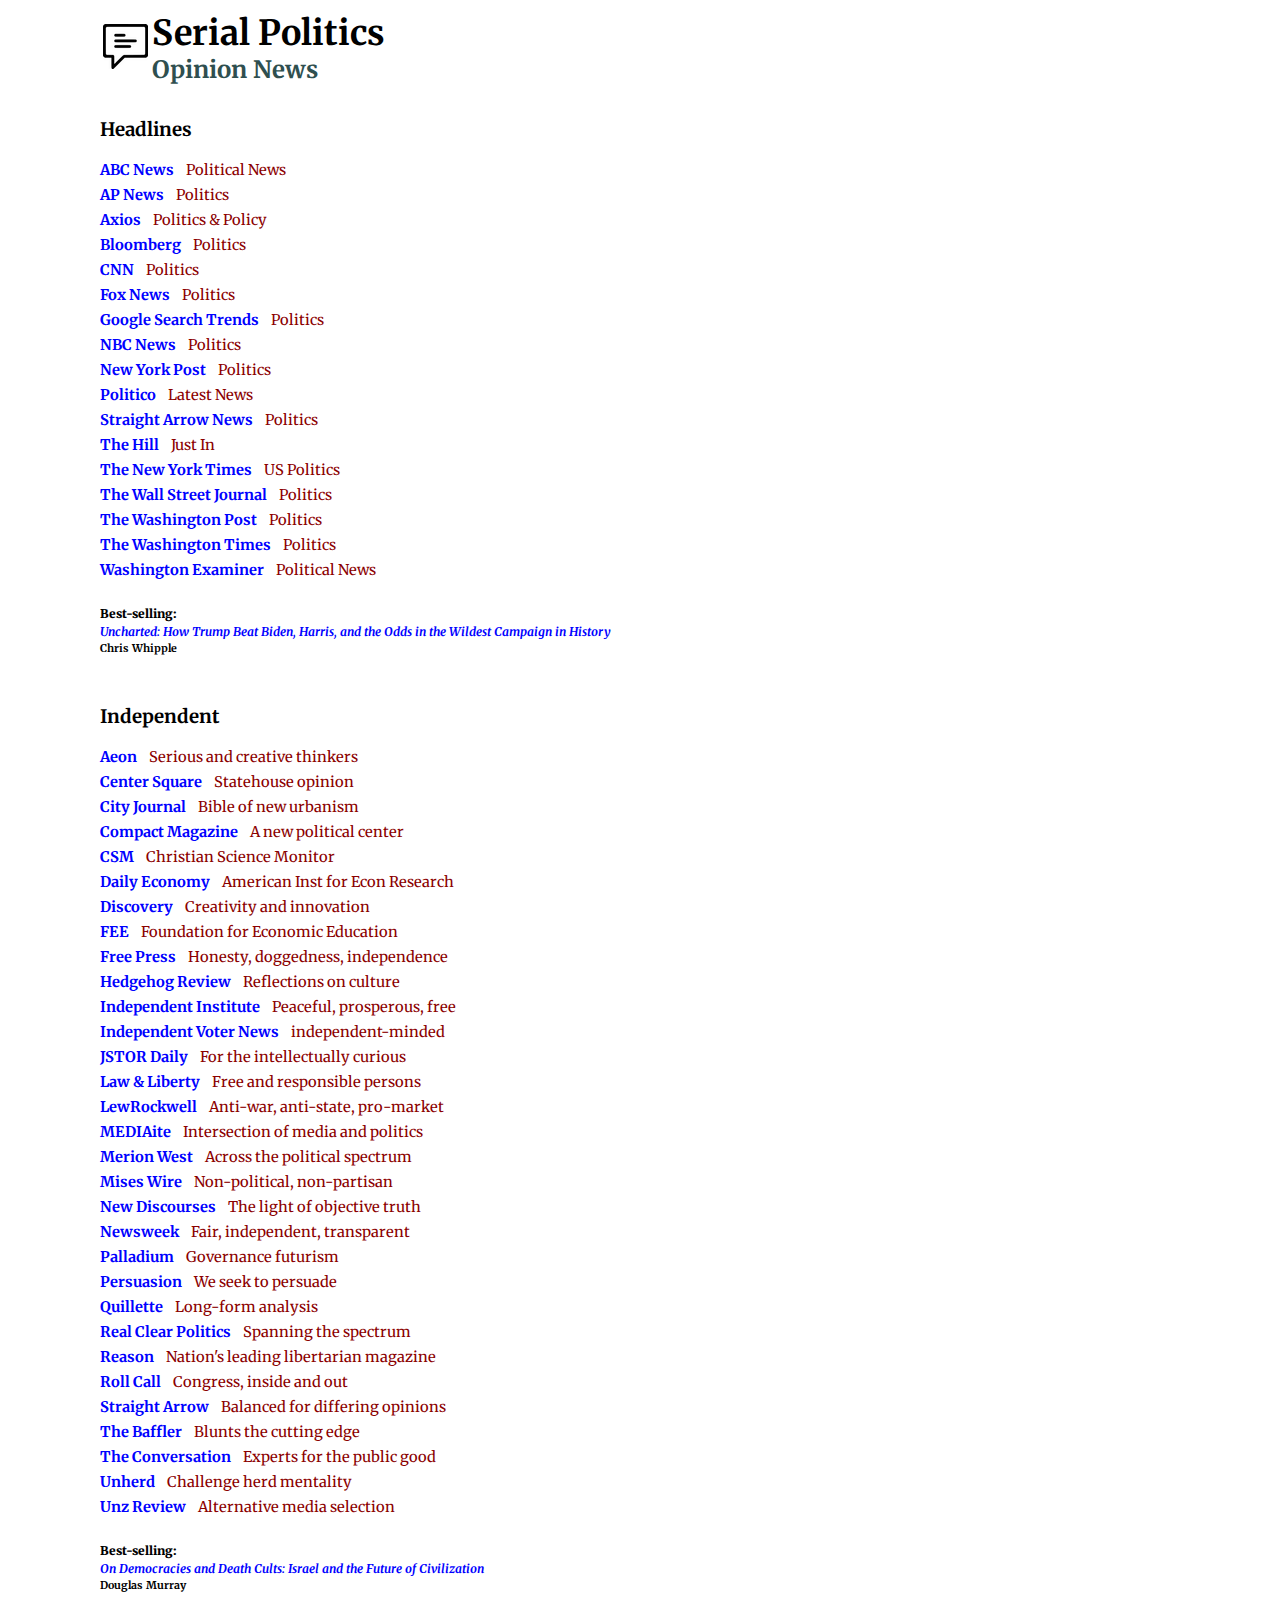
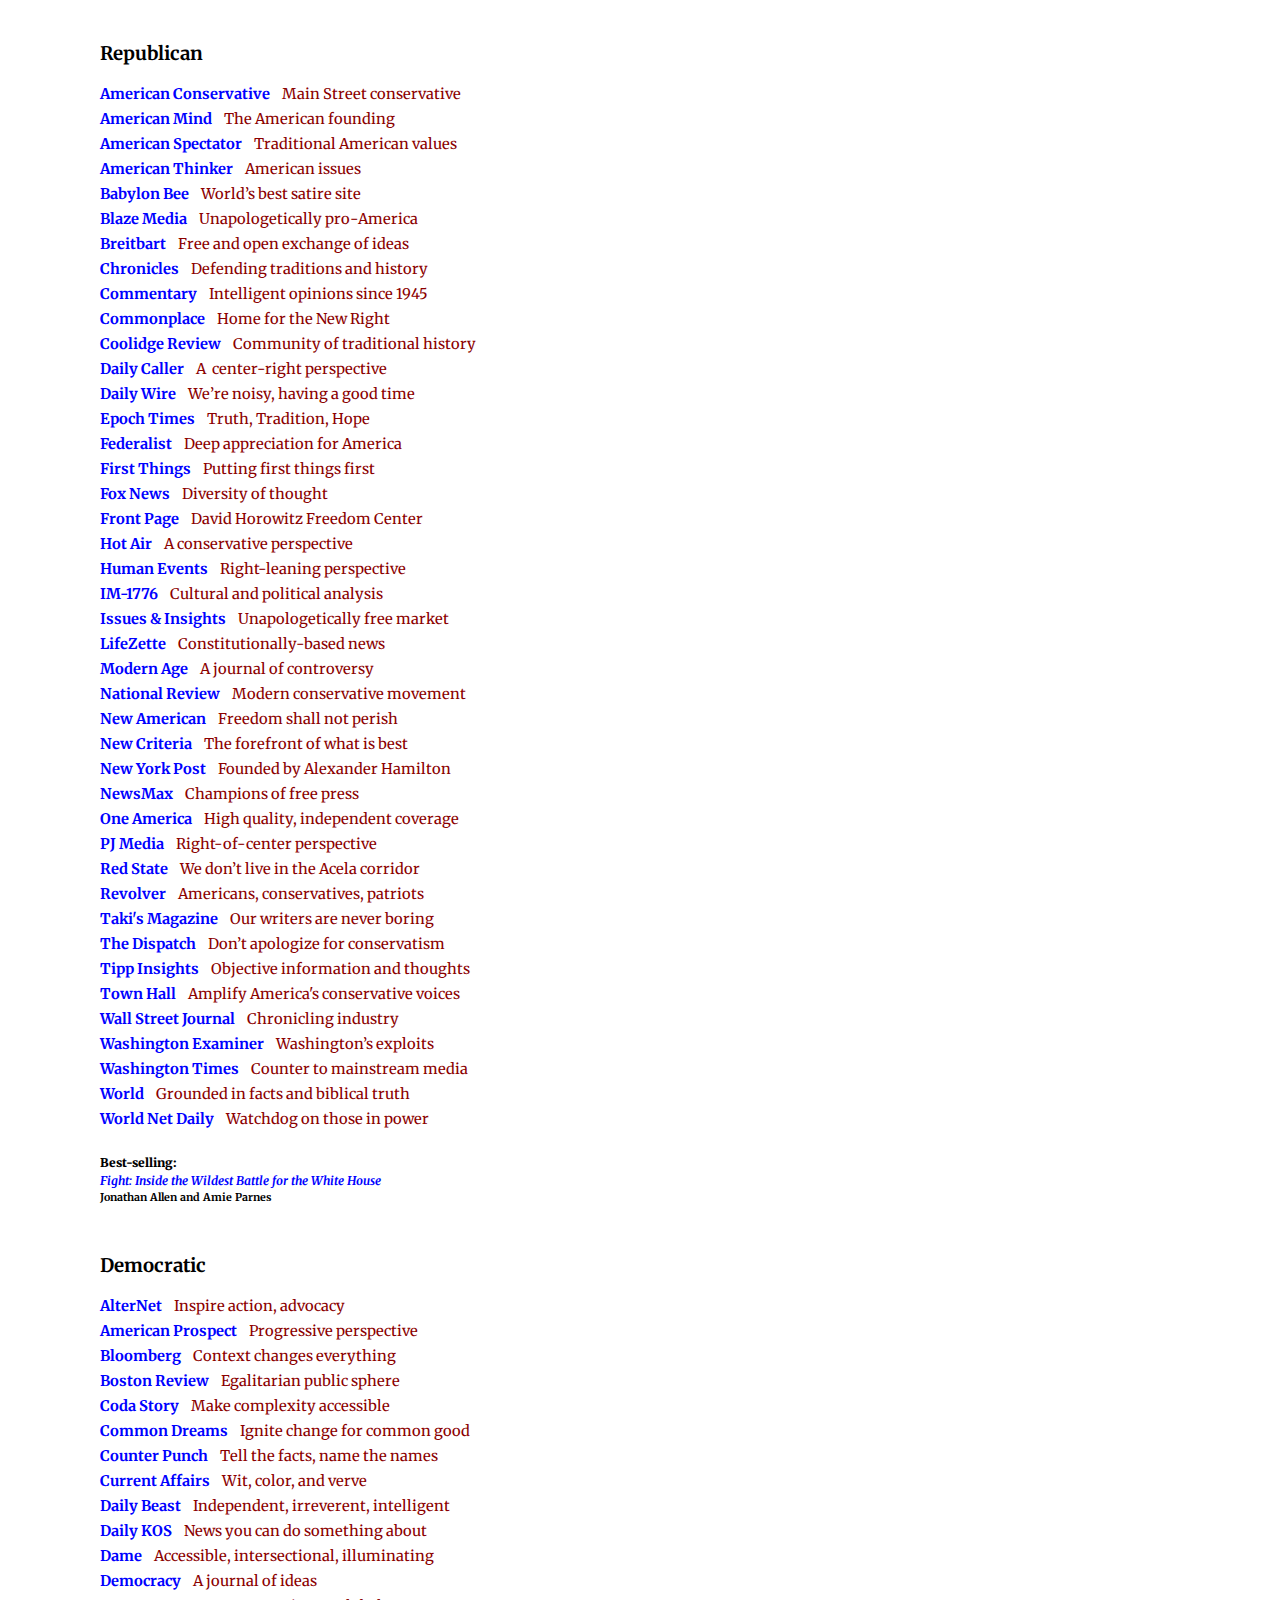
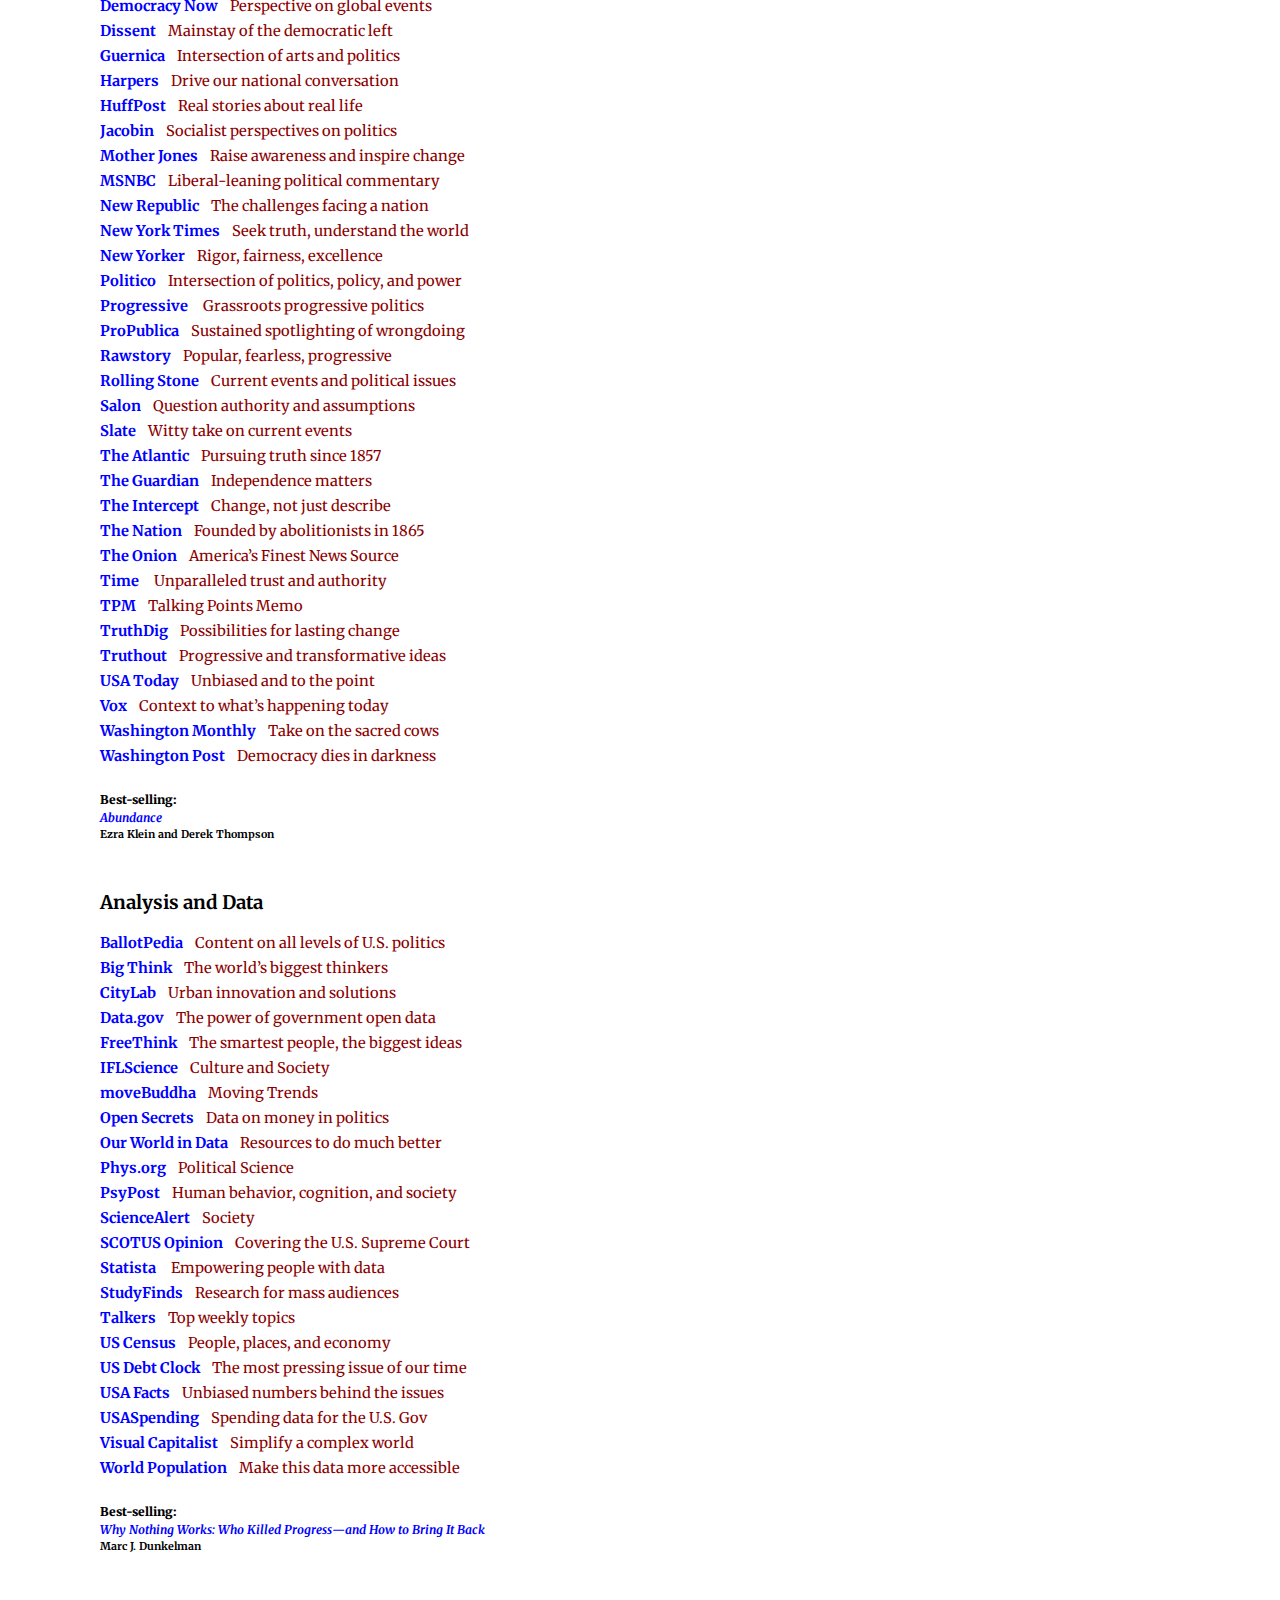
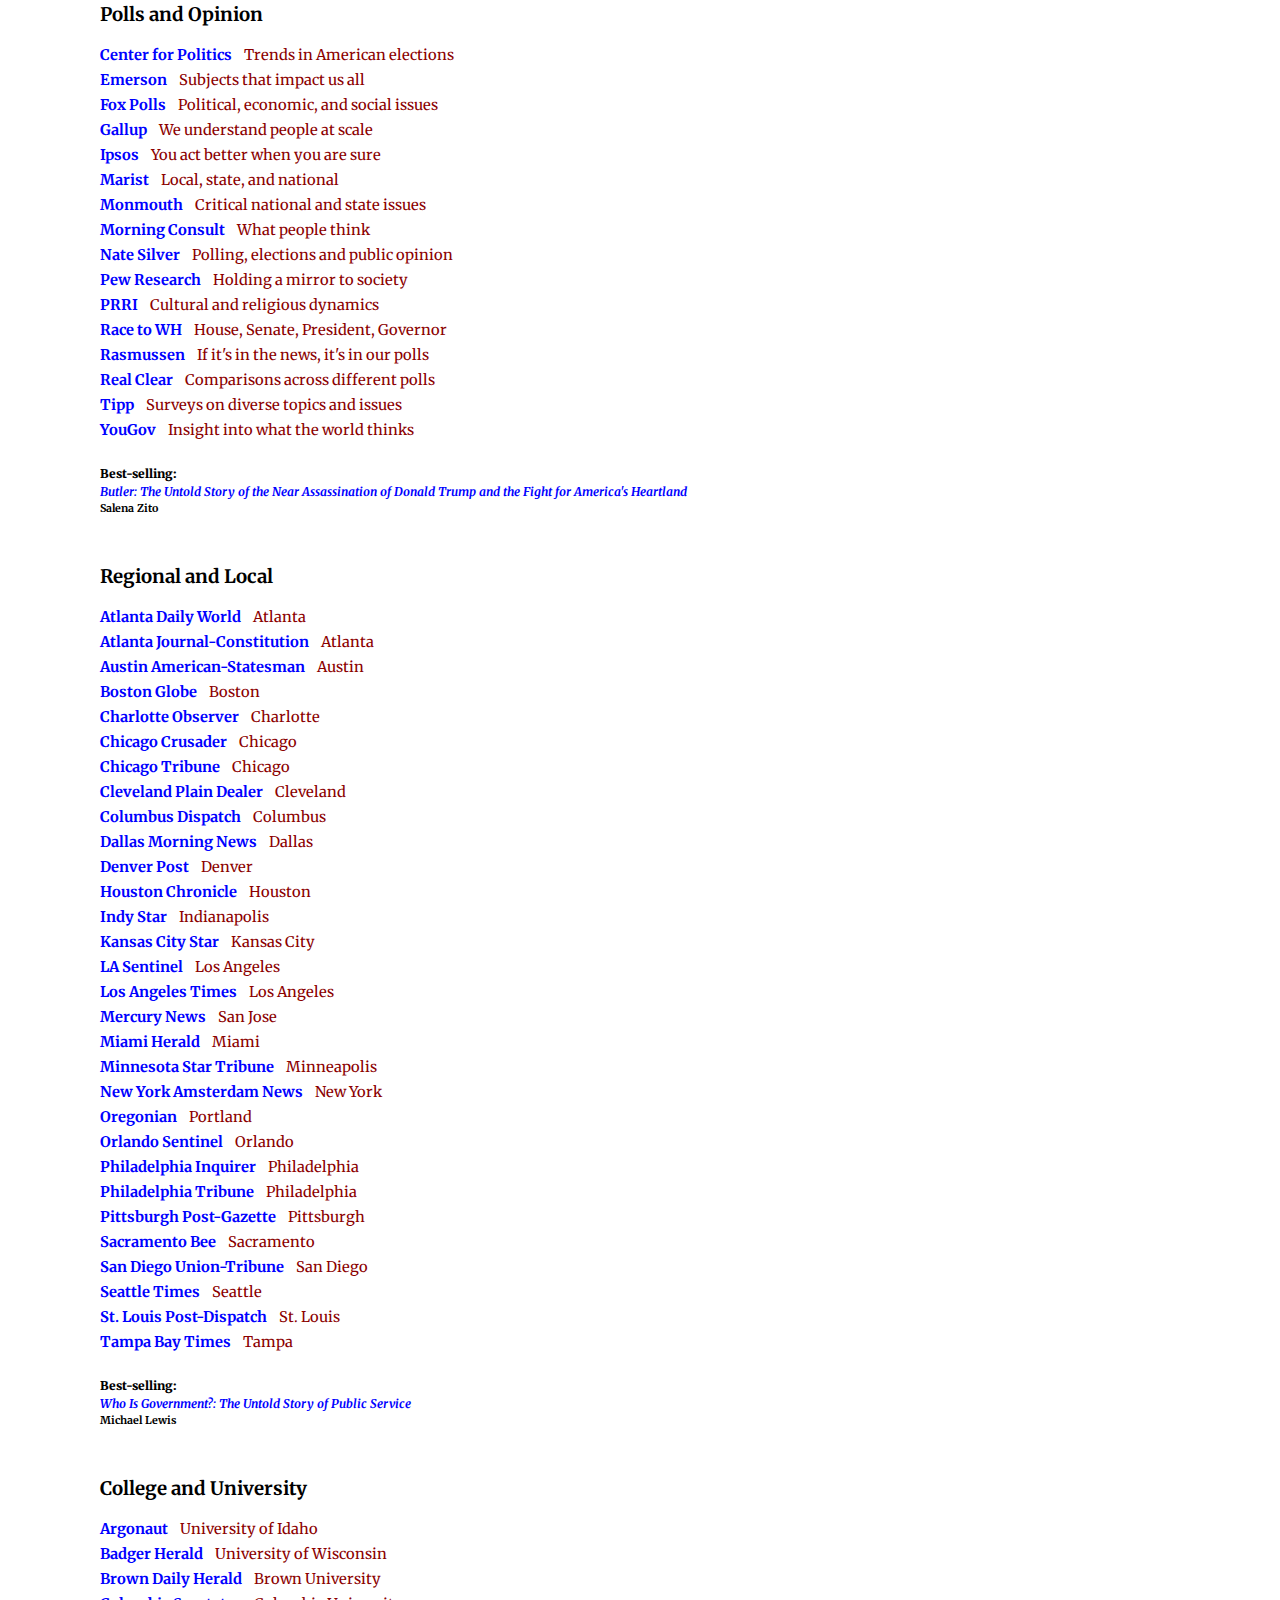
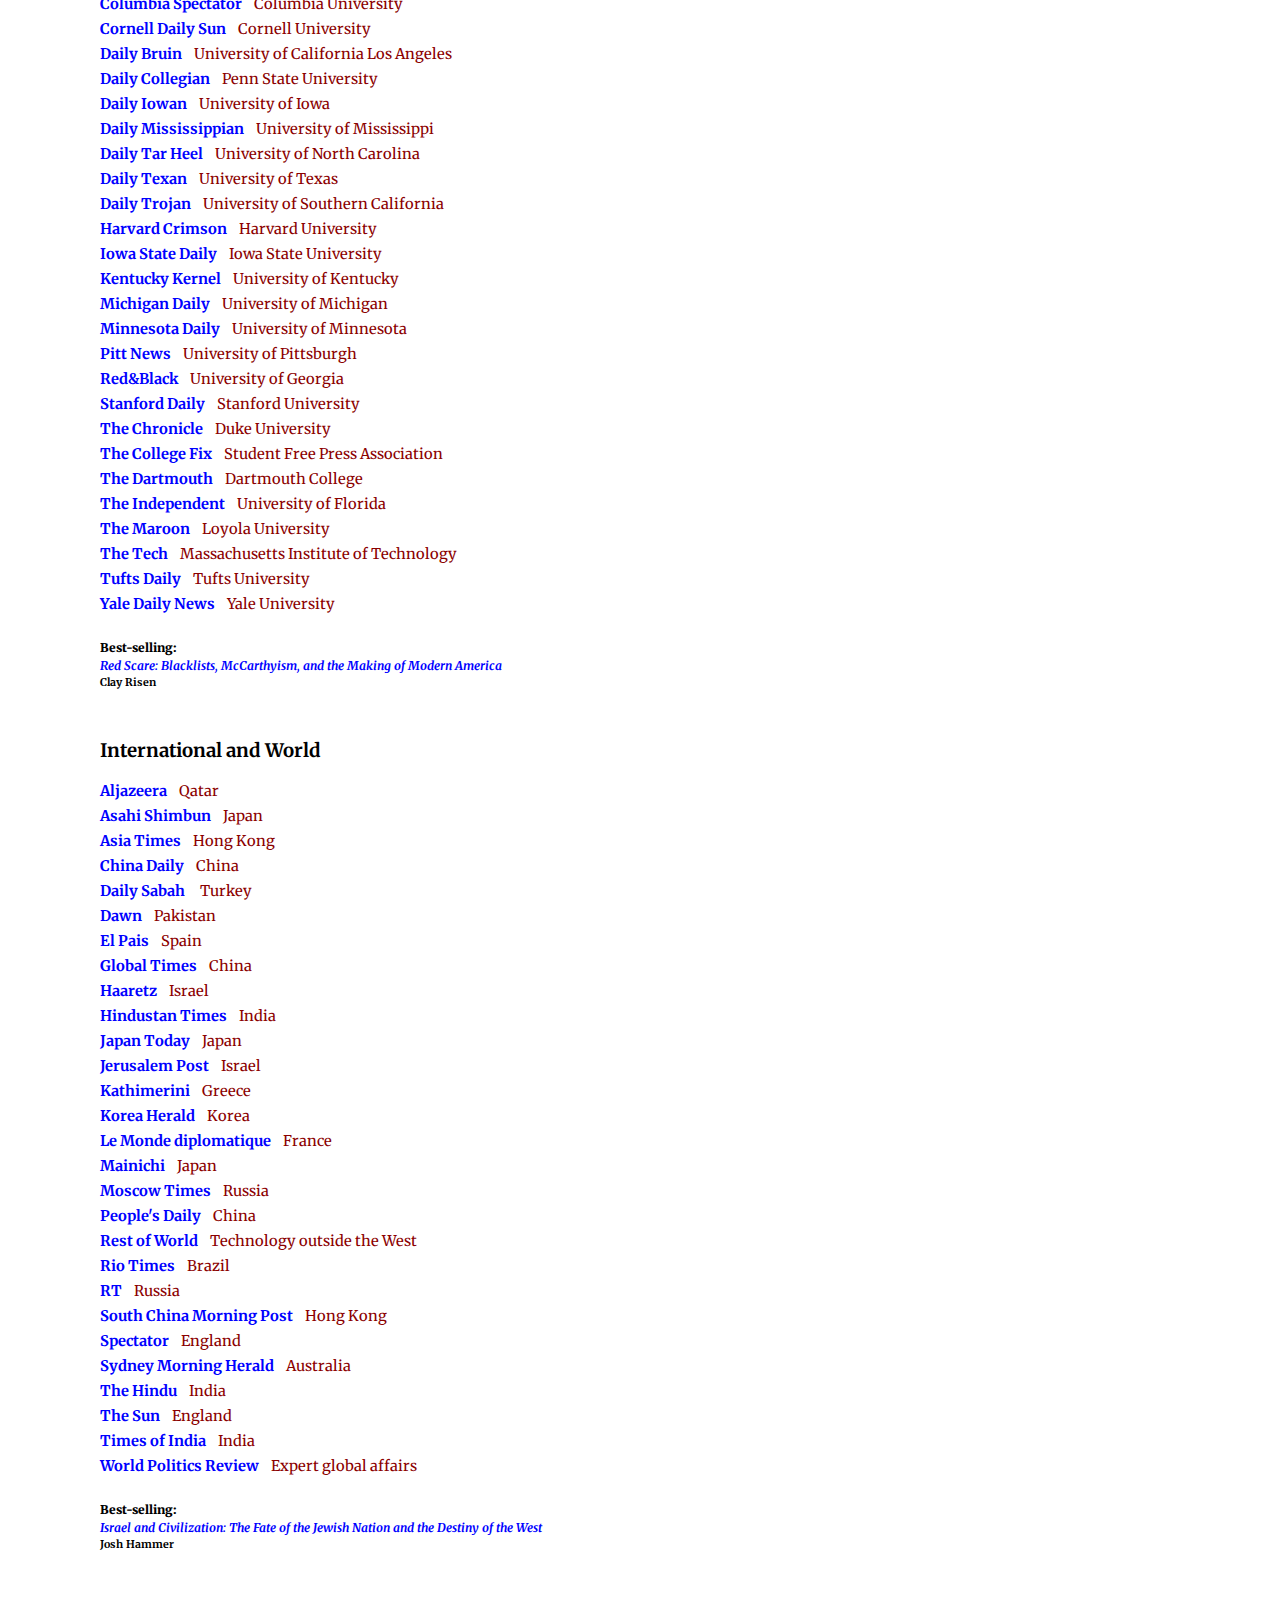
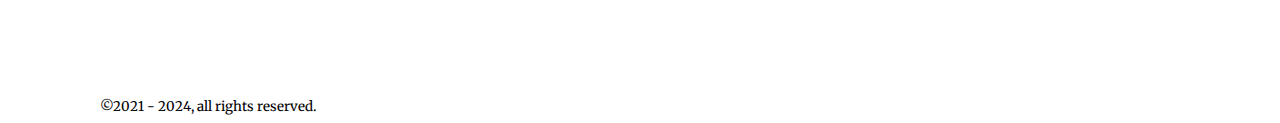
==== commit 801676e0: "content updates" ====
--- a/index.html
+++ b/index.html
@@ -59,7 +59,7 @@
         </tbody>
     </table>    
 
-    <h2>Headlines</h2><h3><a target='_blank' href='https://abcnews.go.com/Politics'><b>ABC News</b></a><span class='LinkLineDescription'>&nbsp;&nbsp;&nbsp;&nbsp;Political News</span></h3><h3><a target='_blank' href='https://apnews.com/politics'><b>AP News</b></a><span class='LinkLineDescription'>&nbsp;&nbsp;&nbsp;&nbsp;Politics</span></h3><h3><a target='_blank' href='https://www.axios.com/politics-policy'><b>Axios</b></a><span class='LinkLineDescription'>&nbsp;&nbsp;&nbsp;&nbsp;Politics &amp; Policy</span></h3><h3><a target='_blank' href='https://www.bloomberg.com/politics'><b>Bloomberg</b></a><span class='LinkLineDescription'>&nbsp;&nbsp;&nbsp;&nbsp;Politics</span></h3><h3><a target='_blank' href='https://www.cnn.com/politics'><b>CNN</b></a><span class='LinkLineDescription'>&nbsp;&nbsp;&nbsp;&nbsp;Politics</span></h3><h3><a target='_blank' href='https://www.foxnews.com/politics'><b>Fox News</b></a><span class='LinkLineDescription'>&nbsp;&nbsp;&nbsp;&nbsp;Politics</span></h3><h3><a target='_blank' href='https://www.nbcnews.com/politics'><b>NBC News</b></a><span class='LinkLineDescription'>&nbsp;&nbsp;&nbsp;&nbsp;Politics</span></h3><h3><a target='_blank' href='https://nypost.com/politics/'><b>New York Post</b></a><span class='LinkLineDescription'>&nbsp;&nbsp;&nbsp;&nbsp;Politics</span></h3><h3><a target='_blank' href='https://www.politico.com/'><b>Politico</b></a><span class='LinkLineDescription'>&nbsp;&nbsp;&nbsp;&nbsp;Latest News</span></h3><h3><a target='_blank' href='https://rollcall.com/'><b>Roll Call</b></a><span class='LinkLineDescription'>&nbsp;&nbsp;&nbsp;&nbsp;Politics</span></h3><h3><a target='_blank' href='https://san.com/politics/'><b>Straight Arrow News</b></a><span class='LinkLineDescription'>&nbsp;&nbsp;&nbsp;&nbsp;Politics</span></h3><h3><a target='_blank' href='https://thehill.com/news/'><b>The Hill</b></a><span class='LinkLineDescription'>&nbsp;&nbsp;&nbsp;&nbsp;Just In</span></h3><h3><a target='_blank' href='https://www.nytimes.com/section/politics'><b>The New York Times</b></a><span class='LinkLineDescription'>&nbsp;&nbsp;&nbsp;&nbsp;US Politics</span></h3><h3><a target='_blank' href='https://www.wsj.com/politics'><b>The Wall Street Journal</b></a><span class='LinkLineDescription'>&nbsp;&nbsp;&nbsp;&nbsp;Politics</span></h3><h3><a target='_blank' href='https://www.washingtonpost.com/politics/'><b>The Washington Post</b></a><span class='LinkLineDescription'>&nbsp;&nbsp;&nbsp;&nbsp;Politics</span></h3><h3><a target='_blank' href='https://www.washingtontimes.com/news/politics/'><b>The Washington Times</b></a><span class='LinkLineDescription'>&nbsp;&nbsp;&nbsp;&nbsp;Politics</span></h3><h3><a target='_blank' href='https://www.washingtonexaminer.com/'><b>Washington Examiner</b></a><span class='LinkLineDescription'>&nbsp;&nbsp;&nbsp;&nbsp;Political News</span></h3><div class='AmazonLink'><div style='padding-bottom: 3px;font-size:9pt;font-color:darkred;'><b>Best-selling:</b></div><div style='padding-bottom: 3px;font-size:9pt;'><a target='_blank' href='https://amzn.to/3RPZMvz'><i>Uncharted: How Trump Beat Biden, Harris, and the Odds in the Wildest Campaign in History</i></a></div><div style='font-size:8pt;'>Chris Whipple</div></div><h2>Independent</h2><h3><a target='_blank' href='https://aeon.co/essays'><b>Aeon</b></a><span class='LinkLineDescription'>&nbsp;&nbsp;&nbsp;&nbsp;Serious and creative thinkers</span></h3><h3><a target='_blank' href='https://www.thecentersquare.com/opinion/'><b>Center Square</b></a><span class='LinkLineDescription'>&nbsp;&nbsp;&nbsp;&nbsp;Statehouse opinion</span></h3><h3><a target='_blank' href='https://www.city-journal.org/'><b>City Journal</b></a><span class='LinkLineDescription'>&nbsp;&nbsp;&nbsp;&nbsp;Bible of new urbanism</span></h3><h3><a target='_blank' href='https://compactmag.com/'><b>Compact Magazine</b></a><span class='LinkLineDescription'>&nbsp;&nbsp;&nbsp;&nbsp;A new political center</span></h3><h3><a target='_blank' href='https://www.csmonitor.com/Commentary'><b>CSM</b></a><span class='LinkLineDescription'>&nbsp;&nbsp;&nbsp;&nbsp;Christian Science Monitor</span></h3><h3><a target='_blank' href='https://thedailyeconomy.org/'><b>Daily Economy</b></a><span class='LinkLineDescription'>&nbsp;&nbsp;&nbsp;&nbsp;American Inst for Econ Research</span></h3><h3><a target='_blank' href='https://www.discovery.org/'><b>Discovery</b></a><span class='LinkLineDescription'>&nbsp;&nbsp;&nbsp;&nbsp;Creativity and innovation</span></h3><h3><a target='_blank' href='https://fee.org/commentary/'><b>FEE</b></a><span class='LinkLineDescription'>&nbsp;&nbsp;&nbsp;&nbsp;Foundation for Economic Education</span></h3><h3><a target='_blank' href='https://www.thefp.com'><b>Free Press</b></a><span class='LinkLineDescription'>&nbsp;&nbsp;&nbsp;&nbsp;Honesty, doggedness, independence</span></h3><h3><a target='_blank' href='https://hedgehogreview.com/'><b>Hedgehog Review</b></a><span class='LinkLineDescription'>&nbsp;&nbsp;&nbsp;&nbsp;Reflections on culture</span></h3><h3><a target='_blank' href='https://www.independent.org/'><b>Independent Institute</b></a><span class='LinkLineDescription'>&nbsp;&nbsp;&nbsp;&nbsp;Peaceful, prosperous, free</span></h3><h3><a target='_blank' href='https://ivn.us/'><b>Independent Voter News</b></a><span class='LinkLineDescription'>&nbsp;&nbsp;&nbsp;&nbsp;independent-minded</span></h3><h3><a target='_blank' href='https://daily.jstor.org/'><b>JSTOR Daily</b></a><span class='LinkLineDescription'>&nbsp;&nbsp;&nbsp;&nbsp;For the intellectually curious</span></h3><h3><a target='_blank' href='https://lawliberty.org/category/essays/'><b>Law &amp; Liberty</b></a><span class='LinkLineDescription'>&nbsp;&nbsp;&nbsp;&nbsp;Free and responsible persons</span></h3><h3><a target='_blank' href='https://www.lewrockwell.com/'><b>LewRockwell</b></a><span class='LinkLineDescription'>&nbsp;&nbsp;&nbsp;&nbsp;Anti-war, anti-state, pro-market</span></h3><h3><a target='_blank' href='https://www.mediaite.com/category/opinion/'><b>MEDIAite</b></a><span class='LinkLineDescription'>&nbsp;&nbsp;&nbsp;&nbsp;Intersection of media and politics</span></h3><h3><a target='_blank' href='https://merionwest.com/'><b>Merion West</b></a><span class='LinkLineDescription'>&nbsp;&nbsp;&nbsp;&nbsp;Across the political spectrum</span></h3><h3><a target='_blank' href='https://mises.org/wire'><b>Mises Wire</b></a><span class='LinkLineDescription'>&nbsp;&nbsp;&nbsp;&nbsp;Non-political, non-partisan</span></h3><h3><a target='_blank' href='https://newdiscourses.com/category/articles/'><b>New Discourses</b></a><span class='LinkLineDescription'>&nbsp;&nbsp;&nbsp;&nbsp;The light of objective truth</span></h3><h3><a target='_blank' href='https://www.newsweek.com/opinion'><b>Newsweek</b></a><span class='LinkLineDescription'>&nbsp;&nbsp;&nbsp;&nbsp;Fair, independent, transparent</span></h3><h3><a target='_blank' href='https://www.palladiummag.com/'><b>Palladium</b></a><span class='LinkLineDescription'>&nbsp;&nbsp;&nbsp;&nbsp;Governance futurism</span></h3><h3><a target='_blank' href='https://www.persuasion.community/'><b>Persuasion</b></a><span class='LinkLineDescription'>&nbsp;&nbsp;&nbsp;&nbsp;We seek to persuade</span></h3><h3><a target='_blank' href='https://quillette.com/'><b>Quillette</b></a><span class='LinkLineDescription'>&nbsp;&nbsp;&nbsp;&nbsp;Long-form analysis</span></h3><h3><a target='_blank' href='https://www.realclearpolitics.com/'><b>Real Clear Politics</b></a><span class='LinkLineDescription'>&nbsp;&nbsp;&nbsp;&nbsp;Spanning the spectrum</span></h3><h3><a target='_blank' href='https://reason.com/latest/'><b>Reason</b></a><span class='LinkLineDescription'>&nbsp;&nbsp;&nbsp;&nbsp;Nation's leading libertarian magazine</span></h3><h3><a target='_blank' href='https://rollcall.com/section/opinion/'><b>Roll Call</b></a><span class='LinkLineDescription'>&nbsp;&nbsp;&nbsp;&nbsp;Congress, inside and out</span></h3><h3><a target='_blank' href='https://san.com/opinions/'><b>Straight Arrow</b></a><span class='LinkLineDescription'>&nbsp;&nbsp;&nbsp;&nbsp;Balanced for differing opinions</span></h3><h3><a target='_blank' href='https://thebaffler.com/'><b>The Baffler</b></a><span class='LinkLineDescription'>&nbsp;&nbsp;&nbsp;&nbsp;Blunts the cutting edge</span></h3><h3><a target='_blank' href='https://theconversation.com/us/politics'><b>The Conversation</b></a><span class='LinkLineDescription'>&nbsp;&nbsp;&nbsp;&nbsp;Experts for the public good</span></h3><h3><a target='_blank' href='https://unherd.com/'><b>Unherd</b></a><span class='LinkLineDescription'>&nbsp;&nbsp;&nbsp;&nbsp;Challenge herd mentality</span></h3><h3><a target='_blank' href='https://www.unz.com/popular/'><b>Unz Review</b></a><span class='LinkLineDescription'>&nbsp;&nbsp;&nbsp;&nbsp;Alternative media selection</span></h3><div class='AmazonLink'><div style='padding-bottom: 3px;font-size:9pt;font-color:darkred;'><b>Best-selling:</b></div><div style='padding-bottom: 3px;font-size:9pt;'><a target='_blank' href='https://amzn.to/43Ob3nv'><i>On Democracies and Death Cults: Israel and the Future of Civilization</i></a></div><div style='font-size:8pt;'>Douglas Murray</div></div><h2>Republican</h2><h3><a target='_blank' href='https://www.theamericanconservative.com/'><b>American Conservative</b></a><span class='LinkLineDescription'>&nbsp;&nbsp;&nbsp;&nbsp;Main Street conservative</span></h3><h3><a target='_blank' href='https://americanmind.org/'><b>American Mind</b></a><span class='LinkLineDescription'>&nbsp;&nbsp;&nbsp;&nbsp;The American founding</span></h3><h3><a target='_blank' href='https://www.spectator.org'><b>American Spectator</b></a><span class='LinkLineDescription'>&nbsp;&nbsp;&nbsp;&nbsp;Traditional American values</span></h3><h3><a target='_blank' href='https://www.americanthinker.com/'><b>American Thinker</b></a><span class='LinkLineDescription'>&nbsp;&nbsp;&nbsp;&nbsp;American issues</span></h3><h3><a target='_blank' href='https://babylonbee.com/'><b>Babylon Bee</b></a><span class='LinkLineDescription'>&nbsp;&nbsp;&nbsp;&nbsp;World’s best satire site</span></h3><h3><a target='_blank' href='https://www.theblaze.com/'><b>Blaze Media</b></a><span class='LinkLineDescription'>&nbsp;&nbsp;&nbsp;&nbsp;Unapologetically pro-America</span></h3><h3><a target='_blank' href='https://www.breitbart.com/'><b>Breitbart</b></a><span class='LinkLineDescription'>&nbsp;&nbsp;&nbsp;&nbsp;Free and open exchange of ideas</span></h3><h3><a target='_blank' href='https://chroniclesmagazine.org/online/'><b>Chronicles</b></a><span class='LinkLineDescription'>&nbsp;&nbsp;&nbsp;&nbsp;Defending traditions and history</span></h3><h3><a target='_blank' href='https://www.commentary.org/'><b>Commentary</b></a><span class='LinkLineDescription'>&nbsp;&nbsp;&nbsp;&nbsp;Intelligent opinions since 1945</span></h3><h3><a target='_blank' href='https://commonplace.org/'><b>Commonplace</b></a><span class='LinkLineDescription'>&nbsp;&nbsp;&nbsp;&nbsp;Home for the New Right</span></h3><h3><a target='_blank' href='https://www.coolidgereview.com/'><b>Coolidge Review</b></a><span class='LinkLineDescription'>&nbsp;&nbsp;&nbsp;&nbsp;Community of traditional history</span></h3><h3><a target='_blank' href='https://dailycaller.com/'><b>Daily Caller</b></a><span class='LinkLineDescription'>&nbsp;&nbsp;&nbsp;&nbsp;A  center-right perspective</span></h3><h3><a target='_blank' href='https://www.dailywire.com/'><b>Daily Wire</b></a><span class='LinkLineDescription'>&nbsp;&nbsp;&nbsp;&nbsp;We’re noisy, having a good time</span></h3><h3><a target='_blank' href='https://www.theepochtimes.com/opinion'><b>Epoch Times</b></a><span class='LinkLineDescription'>&nbsp;&nbsp;&nbsp;&nbsp;Truth, Tradition, Hope</span></h3><h3><a target='_blank' href='https://thefederalist.com/popular/'><b>Federalist</b></a><span class='LinkLineDescription'>&nbsp;&nbsp;&nbsp;&nbsp;Deep appreciation for America</span></h3><h3><a target='_blank' href='https://firstthings.com/'><b>First Things</b></a><span class='LinkLineDescription'>&nbsp;&nbsp;&nbsp;&nbsp;Putting first things first</span></h3><h3><a target='_blank' href='https://www.foxnews.com/opinion'><b>Fox News</b></a><span class='LinkLineDescription'>&nbsp;&nbsp;&nbsp;&nbsp;Diversity of thought</span></h3><h3><a target='_blank' href='http://www.frontpagemag.com/'><b>Front Page</b></a><span class='LinkLineDescription'>&nbsp;&nbsp;&nbsp;&nbsp;David Horowitz Freedom Center</span></h3><h3><a target='_blank' href='https://hotair.com/'><b>Hot Air</b></a><span class='LinkLineDescription'>&nbsp;&nbsp;&nbsp;&nbsp;A conservative perspective</span></h3><h3><a target='_blank' href='https://humanevents.com/'><b>Human Events</b></a><span class='LinkLineDescription'>&nbsp;&nbsp;&nbsp;&nbsp;Right-leaning perspective</span></h3><h3><a target='_blank' href='https://im1776.com/'><b>IM-1776</b></a><span class='LinkLineDescription'>&nbsp;&nbsp;&nbsp;&nbsp;Cultural and political analysis</span></h3><h3><a target='_blank' href='https://issuesinsights.com/'><b>Issues &amp; Insights</b></a><span class='LinkLineDescription'>&nbsp;&nbsp;&nbsp;&nbsp;Unapologetically free market </span></h3><h3><a target='_blank' href='https://www.lifezette.com/'><b>LifeZette</b></a><span class='LinkLineDescription'>&nbsp;&nbsp;&nbsp;&nbsp;Constitutionally-based news</span></h3><h3><a target='_blank' href='https://modernagejournal.com/departments/essay/'><b>Modern Age</b></a><span class='LinkLineDescription'>&nbsp;&nbsp;&nbsp;&nbsp;A journal of controversy</span></h3><h3><a target='_blank' href='https://www.nationalreview.com'><b>National Review</b></a><span class='LinkLineDescription'>&nbsp;&nbsp;&nbsp;&nbsp;Modern conservative movement</span></h3><h3><a target='_blank' href='https://thenewamerican.com/opinion/'><b>New American</b></a><span class='LinkLineDescription'>&nbsp;&nbsp;&nbsp;&nbsp;Freedom shall not perish</span></h3><h3><a target='_blank' href='https://newcriterion.com/'><b>New Criteria</b></a><span class='LinkLineDescription'>&nbsp;&nbsp;&nbsp;&nbsp;The forefront of what is best</span></h3><h3><a target='_blank' href='https://nypost.com/opinion/'><b>New York Post</b></a><span class='LinkLineDescription'>&nbsp;&nbsp;&nbsp;&nbsp;Founded by Alexander Hamilton</span></h3><h3><a target='_blank' href='https://www.newsmax.com/insiders/'><b>NewsMax</b></a><span class='LinkLineDescription'>&nbsp;&nbsp;&nbsp;&nbsp;Champions of free press</span></h3><h3><a target='_blank' href='https://www.oann.com/category/commentary/'><b>One America</b></a><span class='LinkLineDescription'>&nbsp;&nbsp;&nbsp;&nbsp;High quality, independent coverage</span></h3><h3><a target='_blank' href='https://pjmedia.com/columns/'><b>PJ Media</b></a><span class='LinkLineDescription'>&nbsp;&nbsp;&nbsp;&nbsp;Right-of-center perspective</span></h3><h3><a target='_blank' href='https://redstate.com/category/columns/'><b>Red State</b></a><span class='LinkLineDescription'>&nbsp;&nbsp;&nbsp;&nbsp;We don’t live in the Acela corridor</span></h3><h3><a target='_blank' href='https://www.revolver.news/'><b>Revolver</b></a><span class='LinkLineDescription'>&nbsp;&nbsp;&nbsp;&nbsp;Americans, conservatives, patriots</span></h3><h3><a target='_blank' href='https://www.takimag.com/topic/politics/'><b>Taki's Magazine</b></a><span class='LinkLineDescription'>&nbsp;&nbsp;&nbsp;&nbsp;Our writers are never boring</span></h3><h3><a target='_blank' href='https://thedispatch.com/'><b>The Dispatch</b></a><span class='LinkLineDescription'>&nbsp;&nbsp;&nbsp;&nbsp;Don’t apologize for conservatism</span></h3><h3><a target='_blank' href='https://tippinsights.com/tag/opinion/'><b>Tipp Insights</b></a><span class='LinkLineDescription'>&nbsp;&nbsp;&nbsp;&nbsp;Objective information and thoughts</span></h3><h3><a target='_blank' href='https://townhall.com/columnists'><b>Town Hall</b></a><span class='LinkLineDescription'>&nbsp;&nbsp;&nbsp;&nbsp;Amplify America's conservative voices </span></h3><h3><a target='_blank' href='https://www.wsj.com/opinion'><b>Wall Street Journal</b></a><span class='LinkLineDescription'>&nbsp;&nbsp;&nbsp;&nbsp;Chronicling industry</span></h3><h3><a target='_blank' href='https://www.washingtonexaminer.com/section/opinion/'><b>Washington Examiner</b></a><span class='LinkLineDescription'>&nbsp;&nbsp;&nbsp;&nbsp;Washington’s exploits</span></h3><h3><a target='_blank' href='https://www.washingtontimes.com/opinion/'><b>Washington Times</b></a><span class='LinkLineDescription'>&nbsp;&nbsp;&nbsp;&nbsp;Counter to mainstream media </span></h3><h3><a target='_blank' href='https://wng.org/opinions'><b>World</b></a><span class='LinkLineDescription'>&nbsp;&nbsp;&nbsp;&nbsp;Grounded in facts and biblical truth</span></h3><h3><a target='_blank' href='https://www.wnd.com/category/opinion/commentary/'><b>World Net Daily</b></a><span class='LinkLineDescription'>&nbsp;&nbsp;&nbsp;&nbsp;Watchdog on those in power</span></h3><div class='AmazonLink'><div style='padding-bottom: 3px;font-size:9pt;font-color:darkred;'><b>Best-selling:</b></div><div style='padding-bottom: 3px;font-size:9pt;'><a target='_blank' href='https://amzn.to/3Ra5MPJ'><i>Fight: Inside the Wildest Battle for the White House</i></a></div><div style='font-size:8pt;'>Jonathan Allen and Amie Parnes</div></div><h2>Democratic</h2><h3><a target='_blank' href='https://www.alternet.org/news-politics/'><b>AlterNet</b></a><span class='LinkLineDescription'>&nbsp;&nbsp;&nbsp;&nbsp;Inspire action, advocacy</span></h3><h3><a target='_blank' href='https://prospect.org/'><b>American Prospect</b></a><span class='LinkLineDescription'>&nbsp;&nbsp;&nbsp;&nbsp;Progressive perspective</span></h3><h3><a target='_blank' href='https://www.bloomberg.com/opinion'><b>Bloomberg</b></a><span class='LinkLineDescription'>&nbsp;&nbsp;&nbsp;&nbsp;Context changes everything</span></h3><h3><a target='_blank' href='https://www.bostonreview.net/topics/politics/'><b>Boston Review</b></a><span class='LinkLineDescription'>&nbsp;&nbsp;&nbsp;&nbsp;Egalitarian public sphere</span></h3><h3><a target='_blank' href='https://www.codastory.com/'><b>Coda Story</b></a><span class='LinkLineDescription'>&nbsp;&nbsp;&nbsp;&nbsp;Make complexity accessible</span></h3><h3><a target='_blank' href='https://www.commondreams.org/opinion'><b>Common Dreams</b></a><span class='LinkLineDescription'>&nbsp;&nbsp;&nbsp;&nbsp;Ignite change for common good</span></h3><h3><a target='_blank' href='https://www.counterpunch.org/'><b>Counter Punch</b></a><span class='LinkLineDescription'>&nbsp;&nbsp;&nbsp;&nbsp;Tell the facts, name the names</span></h3><h3><a target='_blank' href='https://www.currentaffairs.org/'><b>Current Affairs</b></a><span class='LinkLineDescription'>&nbsp;&nbsp;&nbsp;&nbsp;Wit, color, and verve</span></h3><h3><a target='_blank' href='https://www.thedailybeast.com/category/politics'><b>Daily Beast</b></a><span class='LinkLineDescription'>&nbsp;&nbsp;&nbsp;&nbsp;Independent, irreverent, intelligent</span></h3><h3><a target='_blank' href='https://www.dailykos.com/'><b>Daily KOS</b></a><span class='LinkLineDescription'>&nbsp;&nbsp;&nbsp;&nbsp;News you can do something about</span></h3><h3><a target='_blank' href='https://www.damemagazine.com/deep-dives/'><b>Dame</b></a><span class='LinkLineDescription'>&nbsp;&nbsp;&nbsp;&nbsp;Accessible, intersectional, illuminating</span></h3><h3><a target='_blank' href='https://democracyjournal.org/category/arguments/'><b>Democracy</b></a><span class='LinkLineDescription'>&nbsp;&nbsp;&nbsp;&nbsp;A journal of ideas</span></h3><h3><a target='_blank' href='https://www.democracynow.org/categories/weekly_column'><b>Democracy Now</b></a><span class='LinkLineDescription'>&nbsp;&nbsp;&nbsp;&nbsp;Perspective on global events</span></h3><h3><a target='_blank' href='https://www.dissentmagazine.org/'><b>Dissent</b></a><span class='LinkLineDescription'>&nbsp;&nbsp;&nbsp;&nbsp;Mainstay of the democratic left</span></h3><h3><a target='_blank' href='https://www.guernicamag.com/'><b>Guernica</b></a><span class='LinkLineDescription'>&nbsp;&nbsp;&nbsp;&nbsp;Intersection of arts and politics</span></h3><h3><a target='_blank' href='https://harpers.org/'><b>Harpers</b></a><span class='LinkLineDescription'>&nbsp;&nbsp;&nbsp;&nbsp;Drive our national conversation</span></h3><h3><a target='_blank' href='https://www.huffpost.com/news/politics'><b>HuffPost</b></a><span class='LinkLineDescription'>&nbsp;&nbsp;&nbsp;&nbsp;Real stories about real life</span></h3><h3><a target='_blank' href='https://jacobinmag.com/'><b>Jacobin</b></a><span class='LinkLineDescription'>&nbsp;&nbsp;&nbsp;&nbsp;Socialist perspectives on politics</span></h3><h3><a target='_blank' href='https://www.motherjones.com/politics/'><b>Mother Jones</b></a><span class='LinkLineDescription'>&nbsp;&nbsp;&nbsp;&nbsp;Raise awareness and inspire change</span></h3><h3><a target='_blank' href='https://www.msnbc.com/opinion/columnists'><b>MSNBC</b></a><span class='LinkLineDescription'>&nbsp;&nbsp;&nbsp;&nbsp;Liberal-leaning political commentary</span></h3><h3><a target='_blank' href='https://newrepublic.com/politics'><b>New Republic</b></a><span class='LinkLineDescription'>&nbsp;&nbsp;&nbsp;&nbsp;The challenges facing a nation</span></h3><h3><a target='_blank' href='https://www.nytimes.com/section/opinion'><b>New York Times</b></a><span class='LinkLineDescription'>&nbsp;&nbsp;&nbsp;&nbsp;Seek truth, understand the world</span></h3><h3><a target='_blank' href='https://www.newyorker.com/'><b>New Yorker</b></a><span class='LinkLineDescription'>&nbsp;&nbsp;&nbsp;&nbsp;Rigor, fairness, excellence</span></h3><h3><a target='_blank' href='https://www.politico.com/columnists'><b>Politico</b></a><span class='LinkLineDescription'>&nbsp;&nbsp;&nbsp;&nbsp;Intersection of politics, policy, and power</span></h3><h3><a target='_blank' href='https://progressive.org/op-eds'><b>Progressive </b></a><span class='LinkLineDescription'>&nbsp;&nbsp;&nbsp;&nbsp;Grassroots progressive politics</span></h3><h3><a target='_blank' href='https://www.propublica.org/'><b>ProPublica</b></a><span class='LinkLineDescription'>&nbsp;&nbsp;&nbsp;&nbsp;Sustained spotlighting of wrongdoing</span></h3><h3><a target='_blank' href='https://www.rawstory.com/commentary/'><b>Rawstory</b></a><span class='LinkLineDescription'>&nbsp;&nbsp;&nbsp;&nbsp;Popular, fearless, progressive</span></h3><h3><a target='_blank' href='https://www.rollingstone.com/politics/'><b>Rolling Stone</b></a><span class='LinkLineDescription'>&nbsp;&nbsp;&nbsp;&nbsp;Current events and political issues</span></h3><h3><a target='_blank' href='https://www.salon.com/category/news-and-politics'><b>Salon</b></a><span class='LinkLineDescription'>&nbsp;&nbsp;&nbsp;&nbsp;Question authority and assumptions</span></h3><h3><a target='_blank' href='https://slate.com/news-and-politics'><b>Slate</b></a><span class='LinkLineDescription'>&nbsp;&nbsp;&nbsp;&nbsp;Witty take on current events</span></h3><h3><a target='_blank' href='https://www.theatlantic.com/politics/'><b>The Atlantic</b></a><span class='LinkLineDescription'>&nbsp;&nbsp;&nbsp;&nbsp;Pursuing truth since 1857</span></h3><h3><a target='_blank' href='https://www.theguardian.com/commentisfree/all'><b>The Guardian</b></a><span class='LinkLineDescription'>&nbsp;&nbsp;&nbsp;&nbsp;Independence matters</span></h3><h3><a target='_blank' href='https://theintercept.com/politics/'><b>The Intercept</b></a><span class='LinkLineDescription'>&nbsp;&nbsp;&nbsp;&nbsp;Change, not just describe</span></h3><h3><a target='_blank' href='https://www.thenation.com/politics/'><b>The Nation</b></a><span class='LinkLineDescription'>&nbsp;&nbsp;&nbsp;&nbsp;Founded by abolitionists in 1865</span></h3><h3><a target='_blank' href='https://theonion.com/'><b>The Onion</b></a><span class='LinkLineDescription'>&nbsp;&nbsp;&nbsp;&nbsp;America’s Finest News Source</span></h3><h3><a target='_blank' href='https://time.com/section/ideas/'><b>Time </b></a><span class='LinkLineDescription'>&nbsp;&nbsp;&nbsp;&nbsp;Unparalleled trust and authority</span></h3><h3><a target='_blank' href='https://talkingpointsmemo.com/edblog'><b>TPM</b></a><span class='LinkLineDescription'>&nbsp;&nbsp;&nbsp;&nbsp;Talking Points Memo</span></h3><h3><a target='_blank' href='https://www.truthdig.com/opinion/'><b>TruthDig</b></a><span class='LinkLineDescription'>&nbsp;&nbsp;&nbsp;&nbsp;Possibilities for lasting change</span></h3><h3><a target='_blank' href='https://truthout.org/'><b>Truthout</b></a><span class='LinkLineDescription'>&nbsp;&nbsp;&nbsp;&nbsp;Progressive and transformative ideas</span></h3><h3><a target='_blank' href='https://www.usatoday.com/opinion/'><b>USA Today</b></a><span class='LinkLineDescription'>&nbsp;&nbsp;&nbsp;&nbsp;Unbiased and to the point</span></h3><h3><a target='_blank' href='https://www.vox.com/policy-and-politics'><b>Vox</b></a><span class='LinkLineDescription'>&nbsp;&nbsp;&nbsp;&nbsp;Context to what’s happening today</span></h3><h3><a target='_blank' href='https://washingtonmonthly.com/politics/'><b>Washington Monthly</b></a><span class='LinkLineDescription'>&nbsp;&nbsp;&nbsp;&nbsp;Take on the sacred cows</span></h3><h3><a target='_blank' href='https://www.washingtonpost.com/opinions/'><b>Washington Post</b></a><span class='LinkLineDescription'>&nbsp;&nbsp;&nbsp;&nbsp;Democracy dies in darkness</span></h3><div class='AmazonLink'><div style='padding-bottom: 3px;font-size:9pt;font-color:darkred;'><b>Best-selling:</b></div><div style='padding-bottom: 3px;font-size:9pt;'><a target='_blank' href='https://amzn.to/420woYa'><i>Abundance</i></a></div><div style='font-size:8pt;'>Ezra Klein and Derek Thompson</div></div><h2>Analysis and Data</h2><h3><a target='_blank' href='https://ballotpedia.org/'><b>BallotPedia</b></a><span class='LinkLineDescription'>&nbsp;&nbsp;&nbsp;&nbsp;Content on all levels of U.S. politics</span></h3><h3><a target='_blank' href='https://bigthink.com/'><b>Big Think</b></a><span class='LinkLineDescription'>&nbsp;&nbsp;&nbsp;&nbsp;The world’s biggest thinkers</span></h3><h3><a target='_blank' href='https://www.bloomberg.com/citylab'><b>CityLab</b></a><span class='LinkLineDescription'>&nbsp;&nbsp;&nbsp;&nbsp;Urban innovation and solutions</span></h3><h3><a target='_blank' href='https://data.gov/'><b>Data.gov</b></a><span class='LinkLineDescription'>&nbsp;&nbsp;&nbsp;&nbsp;The power of government open data </span></h3><h3><a target='_blank' href='https://www.freethink.com/'><b>FreeThink</b></a><span class='LinkLineDescription'>&nbsp;&nbsp;&nbsp;&nbsp;The smartest people, the biggest ideas</span></h3><h3><a target='_blank' href='https://www.iflscience.com/culture-and-society'><b>IFLScience</b></a><span class='LinkLineDescription'>&nbsp;&nbsp;&nbsp;&nbsp;Culture and Society</span></h3><h3><a target='_blank' href='https://www.movebuddha.com/blog/moving-trends/'><b>moveBuddha</b></a><span class='LinkLineDescription'>&nbsp;&nbsp;&nbsp;&nbsp;Moving Trends</span></h3><h3><a target='_blank' href='https://www.opensecrets.org/news/'><b>Open Secrets</b></a><span class='LinkLineDescription'>&nbsp;&nbsp;&nbsp;&nbsp;Data on money in politics</span></h3><h3><a target='_blank' href='https://ourworldindata.org/data'><b>Our World in Data</b></a><span class='LinkLineDescription'>&nbsp;&nbsp;&nbsp;&nbsp;Resources to do much better</span></h3><h3><a target='_blank' href='https://phys.org/science-news/political-science/'><b>Phys.org</b></a><span class='LinkLineDescription'>&nbsp;&nbsp;&nbsp;&nbsp;Political Science</span></h3><h3><a target='_blank' href='https://www.psypost.org/exclusive/social/'><b>PsyPost</b></a><span class='LinkLineDescription'>&nbsp;&nbsp;&nbsp;&nbsp;Human behavior, cognition, and society</span></h3><h3><a target='_blank' href='https://www.sciencealert.com/society'><b>ScienceAlert</b></a><span class='LinkLineDescription'>&nbsp;&nbsp;&nbsp;&nbsp;Society</span></h3><h3><a target='_blank' href='https://www.scotusblog.com/'><b>SCOTUS Opinion</b></a><span class='LinkLineDescription'>&nbsp;&nbsp;&nbsp;&nbsp;Covering the U.S. Supreme Court</span></h3><h3><a target='_blank' href='https://www.statista.com/chartoftheday/'><b>Statista </b></a><span class='LinkLineDescription'>&nbsp;&nbsp;&nbsp;&nbsp;Empowering people with data</span></h3><h3><a target='_blank' href='https://studyfinds.org/category/politics/'><b>StudyFinds</b></a><span class='LinkLineDescription'>&nbsp;&nbsp;&nbsp;&nbsp;Research for mass audiences</span></h3><h3><a target='_blank' href='https://www.talkers.com/week/'><b>Talkers</b></a><span class='LinkLineDescription'>&nbsp;&nbsp;&nbsp;&nbsp;Top weekly topics</span></h3><h3><a target='_blank' href='https://www.census.gov/'><b>US Census</b></a><span class='LinkLineDescription'>&nbsp;&nbsp;&nbsp;&nbsp;People, places, and economy</span></h3><h3><a target='_blank' href='https://usdebtclock.org/'><b>US Debt Clock</b></a><span class='LinkLineDescription'>&nbsp;&nbsp;&nbsp;&nbsp;The most pressing issue of our time</span></h3><h3><a target='_blank' href='https://usafacts.org/articles/'><b>USA Facts</b></a><span class='LinkLineDescription'>&nbsp;&nbsp;&nbsp;&nbsp;Unbiased numbers behind the issues</span></h3><h3><a target='_blank' href='https://www.usaspending.gov/'><b>USASpending</b></a><span class='LinkLineDescription'>&nbsp;&nbsp;&nbsp;&nbsp;Spending data for the U.S. Gov</span></h3><h3><a target='_blank' href='https://www.visualcapitalist.com/category/politics/'><b>Visual Capitalist</b></a><span class='LinkLineDescription'>&nbsp;&nbsp;&nbsp;&nbsp;Simplify a complex world</span></h3><h3><a target='_blank' href='https://worldpopulationreview.com/categories/politics-government'><b>World Population</b></a><span class='LinkLineDescription'>&nbsp;&nbsp;&nbsp;&nbsp;Make this data more accessible</span></h3><div class='AmazonLink'><div style='padding-bottom: 3px;font-size:9pt;font-color:darkred;'><b>Best-selling:</b></div><div style='padding-bottom: 3px;font-size:9pt;'><a target='_blank' href='https://amzn.to/3E29Mi5'><i>Why Nothing Works: Who Killed Progress―and How to Bring It Back</i></a></div><div style='font-size:8pt;'>Marc J. Dunkelman</div></div><h2>Polls and Opinion</h2><h3><a target='_blank' href='https://centerforpolitics.org/crystalball/'><b>Center for Politics</b></a><span class='LinkLineDescription'>&nbsp;&nbsp;&nbsp;&nbsp;Trends in American elections</span></h3><h3><a target='_blank' href='https://emersoncollegepolling.com/blog/'><b>Emerson</b></a><span class='LinkLineDescription'>&nbsp;&nbsp;&nbsp;&nbsp;Subjects that impact us all</span></h3><h3><a target='_blank' href='https://www.foxnews.com/official-polls'><b>Fox Polls</b></a><span class='LinkLineDescription'>&nbsp;&nbsp;&nbsp;&nbsp;Political, economic, and social issues</span></h3><h3><a target='_blank' href='https://www.gallup.com/home.aspx'><b>Gallup</b></a><span class='LinkLineDescription'>&nbsp;&nbsp;&nbsp;&nbsp;We understand people at scale</span></h3><h3><a target='_blank' href='https://www.ipsos.com/en-us'><b>Ipsos</b></a><span class='LinkLineDescription'>&nbsp;&nbsp;&nbsp;&nbsp;You act better when you are sure</span></h3><h3><a target='_blank' href='https://maristpoll.marist.edu/latest-polls/'><b>Marist</b></a><span class='LinkLineDescription'>&nbsp;&nbsp;&nbsp;&nbsp;Local, state, and national</span></h3><h3><a target='_blank' href='https://www.monmouth.edu/polling-institute/reports/'><b>Monmouth</b></a><span class='LinkLineDescription'>&nbsp;&nbsp;&nbsp;&nbsp;Critical national and state issues</span></h3><h3><a target='_blank' href='https://pro.morningconsult.com/verticals/us-politics'><b>Morning Consult</b></a><span class='LinkLineDescription'>&nbsp;&nbsp;&nbsp;&nbsp;What people think </span></h3><h3><a target='_blank' href='https://www.natesilver.net/'><b>Nate Silver</b></a><span class='LinkLineDescription'>&nbsp;&nbsp;&nbsp;&nbsp;Polling, elections and public opinion</span></h3><h3><a target='_blank' href='https://www.pewresearch.org/'><b>Pew Research</b></a><span class='LinkLineDescription'>&nbsp;&nbsp;&nbsp;&nbsp;Holding a mirror to society</span></h3><h3><a target='_blank' href='https://www.prri.org/'><b>PRRI</b></a><span class='LinkLineDescription'>&nbsp;&nbsp;&nbsp;&nbsp;Cultural and religious dynamics </span></h3><h3><a target='_blank' href='https://www.racetothewh.com/'><b>Race to WH</b></a><span class='LinkLineDescription'>&nbsp;&nbsp;&nbsp;&nbsp;House, Senate, President, Governor</span></h3><h3><a target='_blank' href='https://www.rasmussenreports.com/'><b>Rasmussen</b></a><span class='LinkLineDescription'>&nbsp;&nbsp;&nbsp;&nbsp;If it's in the news, it's in our polls</span></h3><h3><a target='_blank' href='https://www.realclearpolling.com'><b>Real Clear</b></a><span class='LinkLineDescription'>&nbsp;&nbsp;&nbsp;&nbsp;Comparisons across different polls</span></h3><h3><a target='_blank' href='https://tippinsights.com/tag/tipp-indexes/'><b>Tipp</b></a><span class='LinkLineDescription'>&nbsp;&nbsp;&nbsp;&nbsp;Surveys on diverse topics and issues</span></h3><h3><a target='_blank' href='https://today.yougov.com/topics/overview/articles-reports'><b>YouGov</b></a><span class='LinkLineDescription'>&nbsp;&nbsp;&nbsp;&nbsp;Insight into what the world thinks</span></h3><div class='AmazonLink'><div style='padding-bottom: 3px;font-size:9pt;font-color:darkred;'><b>Best-selling:</b></div><div style='padding-bottom: 3px;font-size:9pt;'><a target='_blank' href='https://amzn.to/4j60IIx'><i>Butler: The Untold Story of the Near Assassination of Donald Trump and the Fight for America's Heartland</i></a></div><div style='font-size:8pt;'>Salena Zito</div></div><h2>Regional and Local</h2><h3><a target='_blank' href='https://atlantadailyworld.com/category/viewpoints/'><b>Atlanta Daily World</b></a><span class='LinkLineDescription'>&nbsp;&nbsp;&nbsp;&nbsp;Atlanta</span></h3><h3><a target='_blank' href='https://www.ajc.com/opinion/'><b>Atlanta Journal-Constitution</b></a><span class='LinkLineDescription'>&nbsp;&nbsp;&nbsp;&nbsp;Atlanta</span></h3><h3><a target='_blank' href='https://www.statesman.com/opinion/'><b>Austin American-Statesman</b></a><span class='LinkLineDescription'>&nbsp;&nbsp;&nbsp;&nbsp;Austin</span></h3><h3><a target='_blank' href='https://www.bostonglobe.com/opinion/'><b>Boston Globe</b></a><span class='LinkLineDescription'>&nbsp;&nbsp;&nbsp;&nbsp;Boston</span></h3><h3><a target='_blank' href='https://www.charlotteobserver.com/opinion/'><b>Charlotte Observer</b></a><span class='LinkLineDescription'>&nbsp;&nbsp;&nbsp;&nbsp;Charlotte</span></h3><h3><a target='_blank' href='https://chicagocrusader.com/category/opinion/'><b>Chicago Crusader</b></a><span class='LinkLineDescription'>&nbsp;&nbsp;&nbsp;&nbsp;Chicago</span></h3><h3><a target='_blank' href='https://www.chicagotribune.com/opinion/'><b>Chicago Tribune</b></a><span class='LinkLineDescription'>&nbsp;&nbsp;&nbsp;&nbsp;Chicago</span></h3><h3><a target='_blank' href='https://www.cleveland.com/opinion/'><b>Cleveland Plain Dealer</b></a><span class='LinkLineDescription'>&nbsp;&nbsp;&nbsp;&nbsp;Cleveland</span></h3><h3><a target='_blank' href='https://www.dispatch.com/opinion/'><b>Columbus Dispatch</b></a><span class='LinkLineDescription'>&nbsp;&nbsp;&nbsp;&nbsp;Columbus</span></h3><h3><a target='_blank' href='https://www.dallasnews.com/opinion/'><b>Dallas Morning News</b></a><span class='LinkLineDescription'>&nbsp;&nbsp;&nbsp;&nbsp;Dallas</span></h3><h3><a target='_blank' href='https://www.denverpost.com/opinion/'><b>Denver Post</b></a><span class='LinkLineDescription'>&nbsp;&nbsp;&nbsp;&nbsp;Denver</span></h3><h3><a target='_blank' href='https://www.houstonchronicle.com/opinion/'><b>Houston Chronicle</b></a><span class='LinkLineDescription'>&nbsp;&nbsp;&nbsp;&nbsp;Houston</span></h3><h3><a target='_blank' href='https://www.indystar.com/opinion/'><b>Indy Star</b></a><span class='LinkLineDescription'>&nbsp;&nbsp;&nbsp;&nbsp;Indianapolis</span></h3><h3><a target='_blank' href='https://www.kansascity.com/opinion/'><b>Kansas City Star</b></a><span class='LinkLineDescription'>&nbsp;&nbsp;&nbsp;&nbsp;Kansas City</span></h3><h3><a target='_blank' href='https://lasentinel.net/opinion'><b>LA Sentinel</b></a><span class='LinkLineDescription'>&nbsp;&nbsp;&nbsp;&nbsp;Los Angeles</span></h3><h3><a target='_blank' href='https://www.latimes.com/voices'><b>Los Angeles Times</b></a><span class='LinkLineDescription'>&nbsp;&nbsp;&nbsp;&nbsp;Los Angeles</span></h3><h3><a target='_blank' href='https://www.mercurynews.com/opinion/'><b>Mercury News</b></a><span class='LinkLineDescription'>&nbsp;&nbsp;&nbsp;&nbsp;San Jose</span></h3><h3><a target='_blank' href='https://www.miamiherald.com/opinion/'><b>Miami Herald</b></a><span class='LinkLineDescription'>&nbsp;&nbsp;&nbsp;&nbsp;Miami</span></h3><h3><a target='_blank' href='https://www.startribune.com/opinion/'><b>Minnesota Star Tribune</b></a><span class='LinkLineDescription'>&nbsp;&nbsp;&nbsp;&nbsp;Minneapolis</span></h3><h3><a target='_blank' href='https://amsterdamnews.com/news/category/editorials/'><b>New York Amsterdam News</b></a><span class='LinkLineDescription'>&nbsp;&nbsp;&nbsp;&nbsp;New York</span></h3><h3><a target='_blank' href='https://www.oregonlive.com/opinion/'><b>Oregonian</b></a><span class='LinkLineDescription'>&nbsp;&nbsp;&nbsp;&nbsp;Portland</span></h3><h3><a target='_blank' href='https://www.orlandosentinel.com/opinion/'><b>Orlando Sentinel</b></a><span class='LinkLineDescription'>&nbsp;&nbsp;&nbsp;&nbsp;Orlando</span></h3><h3><a target='_blank' href='https://www.inquirer.com/opinion/'><b>Philadelphia Inquirer</b></a><span class='LinkLineDescription'>&nbsp;&nbsp;&nbsp;&nbsp;Philadelphia</span></h3><h3><a target='_blank' href='https://www.phillytrib.com/commentary/'><b>Philadelphia Tribune</b></a><span class='LinkLineDescription'>&nbsp;&nbsp;&nbsp;&nbsp;Philadelphia</span></h3><h3><a target='_blank' href='https://www.post-gazette.com/opinion'><b>Pittsburgh Post-Gazette</b></a><span class='LinkLineDescription'>&nbsp;&nbsp;&nbsp;&nbsp;Pittsburgh</span></h3><h3><a target='_blank' href='https://www.sacbee.com/opinion/'><b>Sacramento Bee</b></a><span class='LinkLineDescription'>&nbsp;&nbsp;&nbsp;&nbsp;Sacramento</span></h3><h3><a target='_blank' href='https://www.sandiegouniontribune.com/opinion'><b>San Diego Union-Tribune</b></a><span class='LinkLineDescription'>&nbsp;&nbsp;&nbsp;&nbsp;San Diego</span></h3><h3><a target='_blank' href='https://www.seattletimes.com/opinion/'><b>Seattle Times</b></a><span class='LinkLineDescription'>&nbsp;&nbsp;&nbsp;&nbsp;Seattle</span></h3><h3><a target='_blank' href='https://www.stltoday.com/opinion/'><b>St. Louis Post-Dispatch</b></a><span class='LinkLineDescription'>&nbsp;&nbsp;&nbsp;&nbsp;St. Louis</span></h3><h3><a target='_blank' href='https://www.tampabay.com/opinion/'><b>Tampa Bay Times</b></a><span class='LinkLineDescription'>&nbsp;&nbsp;&nbsp;&nbsp;Tampa</span></h3><div class='AmazonLink'><div style='padding-bottom: 3px;font-size:9pt;font-color:darkred;'><b>Best-selling:</b></div><div style='padding-bottom: 3px;font-size:9pt;'><a target='_blank' href='https://amzn.to/3XULv4b'><i>Who Is Government?: The Untold Story of Public Service</i></a></div><div style='font-size:8pt;'>Michael Lewis</div></div><h2>College and University</h2><h3><a target='_blank' href='https://www.uiargonaut.com/category/opinion/'><b>Argonaut</b></a><span class='LinkLineDescription'>&nbsp;&nbsp;&nbsp;&nbsp;University of Idaho</span></h3><h3><a target='_blank' href='https://badgerherald.com/opinion/'><b>Badger Herald</b></a><span class='LinkLineDescription'>&nbsp;&nbsp;&nbsp;&nbsp;University of Wisconsin</span></h3><h3><a target='_blank' href='https://www.browndailyherald.com/section/opinions'><b>Brown Daily Herald</b></a><span class='LinkLineDescription'>&nbsp;&nbsp;&nbsp;&nbsp;Brown University</span></h3><h3><a target='_blank' href='https://www.columbiaspectator.com/opinion/'><b>Columbia Spectator</b></a><span class='LinkLineDescription'>&nbsp;&nbsp;&nbsp;&nbsp;Columbia University</span></h3><h3><a target='_blank' href='https://www.cornellsun.com/section/opinion'><b>Cornell Daily Sun</b></a><span class='LinkLineDescription'>&nbsp;&nbsp;&nbsp;&nbsp;Cornell University</span></h3><h3><a target='_blank' href='https://dailybruin.com/category/opinion'><b>Daily Bruin</b></a><span class='LinkLineDescription'>&nbsp;&nbsp;&nbsp;&nbsp;University of California Los Angeles</span></h3><h3><a target='_blank' href='https://www.collegian.psu.edu/opinion/columnists/'><b>Daily Collegian</b></a><span class='LinkLineDescription'>&nbsp;&nbsp;&nbsp;&nbsp;Penn State University</span></h3><h3><a target='_blank' href='https://dailyiowan.com/category/opinions/'><b>Daily Iowan</b></a><span class='LinkLineDescription'>&nbsp;&nbsp;&nbsp;&nbsp;University of Iowa</span></h3><h3><a target='_blank' href='https://thedmonline.com/category/opinion/'><b>Daily Mississippian</b></a><span class='LinkLineDescription'>&nbsp;&nbsp;&nbsp;&nbsp;University of Mississippi</span></h3><h3><a target='_blank' href='https://www.dailytarheel.com/section/opinion'><b>Daily Tar Heel</b></a><span class='LinkLineDescription'>&nbsp;&nbsp;&nbsp;&nbsp;University of North Carolina</span></h3><h3><a target='_blank' href='https://thedailytexan.com/category/opinion/'><b>Daily Texan</b></a><span class='LinkLineDescription'>&nbsp;&nbsp;&nbsp;&nbsp;University of Texas</span></h3><h3><a target='_blank' href='https://dailytrojan.com/opinion/'><b>Daily Trojan</b></a><span class='LinkLineDescription'>&nbsp;&nbsp;&nbsp;&nbsp;University of Southern California</span></h3><h3><a target='_blank' href='https://www.thecrimson.com/section/opinion/'><b>Harvard Crimson</b></a><span class='LinkLineDescription'>&nbsp;&nbsp;&nbsp;&nbsp;Harvard University</span></h3><h3><a target='_blank' href='https://iowastatedaily.com/category/opinion/'><b>Iowa State Daily</b></a><span class='LinkLineDescription'>&nbsp;&nbsp;&nbsp;&nbsp;Iowa State University</span></h3><h3><a target='_blank' href='https://kykernel.com/category/opinions/'><b>Kentucky Kernel</b></a><span class='LinkLineDescription'>&nbsp;&nbsp;&nbsp;&nbsp;University of Kentucky</span></h3><h3><a target='_blank' href='https://www.michigandaily.com/opinion-section/'><b>Michigan Daily</b></a><span class='LinkLineDescription'>&nbsp;&nbsp;&nbsp;&nbsp;University of Michigan</span></h3><h3><a target='_blank' href='https://mndaily.com/category/opinion/'><b>Minnesota Daily</b></a><span class='LinkLineDescription'>&nbsp;&nbsp;&nbsp;&nbsp;University of Minnesota</span></h3><h3><a target='_blank' href='https://pittnews.com/article/category/opinions/'><b>Pitt News</b></a><span class='LinkLineDescription'>&nbsp;&nbsp;&nbsp;&nbsp;University of Pittsburgh</span></h3><h3><a target='_blank' href='https://www.redandblack.com/opinion/'><b>Red&amp;Black</b></a><span class='LinkLineDescription'>&nbsp;&nbsp;&nbsp;&nbsp;University of Georgia</span></h3><h3><a target='_blank' href='https://stanforddaily.com/category/opinions/'><b>Stanford Daily</b></a><span class='LinkLineDescription'>&nbsp;&nbsp;&nbsp;&nbsp;Stanford University</span></h3><h3><a target='_blank' href='https://www.dukechronicle.com/section/opinion'><b>The Chronicle</b></a><span class='LinkLineDescription'>&nbsp;&nbsp;&nbsp;&nbsp;Duke University</span></h3><h3><a target='_blank' href='https://www.thecollegefix.com/'><b>The College Fix</b></a><span class='LinkLineDescription'>&nbsp;&nbsp;&nbsp;&nbsp;Student Free Press Association</span></h3><h3><a target='_blank' href='https://www.thedartmouth.com/section/opinion'><b>The Dartmouth</b></a><span class='LinkLineDescription'>&nbsp;&nbsp;&nbsp;&nbsp;Dartmouth College</span></h3><h3><a target='_blank' href='https://www.alligator.org/section/opinion'><b>The Independent</b></a><span class='LinkLineDescription'>&nbsp;&nbsp;&nbsp;&nbsp;University of Florida</span></h3><h3><a target='_blank' href='https://loyolamaroon.com/category/oped/opinions/'><b>The Maroon</b></a><span class='LinkLineDescription'>&nbsp;&nbsp;&nbsp;&nbsp;Loyola University</span></h3><h3><a target='_blank' href='https://thetech.com/opinion'><b>The Tech</b></a><span class='LinkLineDescription'>&nbsp;&nbsp;&nbsp;&nbsp;Massachusetts Institute of Technology</span></h3><h3><a target='_blank' href='https://www.tuftsdaily.com/section/opinion'><b>Tufts Daily</b></a><span class='LinkLineDescription'>&nbsp;&nbsp;&nbsp;&nbsp;Tufts University</span></h3><h3><a target='_blank' href='https://yaledailynews.com/blog/category/opinion/'><b>Yale Daily News</b></a><span class='LinkLineDescription'>&nbsp;&nbsp;&nbsp;&nbsp;Yale University</span></h3><div class='AmazonLink'><div style='padding-bottom: 3px;font-size:9pt;font-color:darkred;'><b>Best-selling:</b></div><div style='padding-bottom: 3px;font-size:9pt;'><a target='_blank' href='https://amzn.to/3FF3Tba'><i>Red Scare: Blacklists, McCarthyism, and the Making of Modern America</i></a></div><div style='font-size:8pt;'>Clay Risen</div></div><h2>International and World</h2><h3><a target='_blank' href='https://www.aljazeera.com/opinion/'><b>Aljazeera</b></a><span class='LinkLineDescription'>&nbsp;&nbsp;&nbsp;&nbsp;Qatar</span></h3><h3><a target='_blank' href='https://www.asahi.com/ajw/opinion/'><b>Asahi Shimbun</b></a><span class='LinkLineDescription'>&nbsp;&nbsp;&nbsp;&nbsp;Japan</span></h3><h3><a target='_blank' href='https://asiatimes.com/category/opinion/'><b>Asia Times</b></a><span class='LinkLineDescription'>&nbsp;&nbsp;&nbsp;&nbsp;Hong Kong</span></h3><h3><a target='_blank' href='http://www.chinadaily.com.cn/opinion'><b>China Daily</b></a><span class='LinkLineDescription'>&nbsp;&nbsp;&nbsp;&nbsp;China</span></h3><h3><a target='_blank' href='https://www.dailysabah.com/opinion'><b>Daily Sabah </b></a><span class='LinkLineDescription'>&nbsp;&nbsp;&nbsp;&nbsp;Turkey</span></h3><h3><a target='_blank' href='https://www.dawn.com/opinion'><b>Dawn</b></a><span class='LinkLineDescription'>&nbsp;&nbsp;&nbsp;&nbsp;Pakistan</span></h3><h3><a target='_blank' href='https://english.elpais.com/opinion/'><b>El Pais</b></a><span class='LinkLineDescription'>&nbsp;&nbsp;&nbsp;&nbsp;Spain</span></h3><h3><a target='_blank' href='https://www.globaltimes.cn/opinion/'><b>Global Times</b></a><span class='LinkLineDescription'>&nbsp;&nbsp;&nbsp;&nbsp;China</span></h3><h3><a target='_blank' href='https://www.haaretz.com/opinion'><b>Haaretz</b></a><span class='LinkLineDescription'>&nbsp;&nbsp;&nbsp;&nbsp;Israel</span></h3><h3><a target='_blank' href='https://www.hindustantimes.com/opinion'><b>Hindustan Times</b></a><span class='LinkLineDescription'>&nbsp;&nbsp;&nbsp;&nbsp;India</span></h3><h3><a target='_blank' href='https://japantoday.com/category/features/opinions'><b>Japan Today</b></a><span class='LinkLineDescription'>&nbsp;&nbsp;&nbsp;&nbsp;Japan</span></h3><h3><a target='_blank' href='https://www.jpost.com/opinion'><b>Jerusalem Post</b></a><span class='LinkLineDescription'>&nbsp;&nbsp;&nbsp;&nbsp;Israel</span></h3><h3><a target='_blank' href='https://www.ekathimerini.com/opinion/'><b>Kathimerini</b></a><span class='LinkLineDescription'>&nbsp;&nbsp;&nbsp;&nbsp;Greece</span></h3><h3><a target='_blank' href='http://www.koreaherald.com/list.php?ct=020600000000'><b>Korea Herald</b></a><span class='LinkLineDescription'>&nbsp;&nbsp;&nbsp;&nbsp;Korea</span></h3><h3><a target='_blank' href='https://mondediplo.com/blog/'><b>Le Monde diplomatique</b></a><span class='LinkLineDescription'>&nbsp;&nbsp;&nbsp;&nbsp;France</span></h3><h3><a target='_blank' href='https://mainichi.jp/english/opinion/'><b>Mainichi</b></a><span class='LinkLineDescription'>&nbsp;&nbsp;&nbsp;&nbsp;Japan</span></h3><h3><a target='_blank' href='https://www.themoscowtimes.com/opinion'><b>Moscow Times</b></a><span class='LinkLineDescription'>&nbsp;&nbsp;&nbsp;&nbsp;Russia</span></h3><h3><a target='_blank' href='http://en.people.cn/90780/index.html'><b>People's Daily</b></a><span class='LinkLineDescription'>&nbsp;&nbsp;&nbsp;&nbsp;China</span></h3><h3><a target='_blank' href='https://restofworld.org/'><b>Rest of World</b></a><span class='LinkLineDescription'>&nbsp;&nbsp;&nbsp;&nbsp;Technology outside the West</span></h3><h3><a target='_blank' href='https://riotimesonline.com/?s=Opinion%20'><b>Rio Times</b></a><span class='LinkLineDescription'>&nbsp;&nbsp;&nbsp;&nbsp;Brazil</span></h3><h3><a target='_blank' href='https://www.rt.com/op-ed/'><b>RT</b></a><span class='LinkLineDescription'>&nbsp;&nbsp;&nbsp;&nbsp;Russia</span></h3><h3><a target='_blank' href='https://www.scmp.com/comment'><b>South China Morning Post</b></a><span class='LinkLineDescription'>&nbsp;&nbsp;&nbsp;&nbsp;Hong Kong</span></h3><h3><a target='_blank' href='https://www.spectator.co.uk/category/politics'><b>Spectator</b></a><span class='LinkLineDescription'>&nbsp;&nbsp;&nbsp;&nbsp;England</span></h3><h3><a target='_blank' href='https://www.smh.com.au/opinion'><b>Sydney Morning Herald</b></a><span class='LinkLineDescription'>&nbsp;&nbsp;&nbsp;&nbsp;Australia</span></h3><h3><a target='_blank' href='https://www.thehindu.com/opinion/'><b>The Hindu</b></a><span class='LinkLineDescription'>&nbsp;&nbsp;&nbsp;&nbsp;India</span></h3><h3><a target='_blank' href='https://www.thesun.co.uk/news/opinion/'><b>The Sun</b></a><span class='LinkLineDescription'>&nbsp;&nbsp;&nbsp;&nbsp;England</span></h3><h3><a target='_blank' href='https://timesofindia.indiatimes.com/blogs/world/'><b>Times of India</b></a><span class='LinkLineDescription'>&nbsp;&nbsp;&nbsp;&nbsp;India</span></h3><h3><a target='_blank' href='https://www.worldpoliticsreview.com/'><b>World Politics Review</b></a><span class='LinkLineDescription'>&nbsp;&nbsp;&nbsp;&nbsp;Expert global affairs</span></h3><div class='AmazonLink'><div style='padding-bottom: 3px;font-size:9pt;font-color:darkred;'><b>Best-selling:</b></div><div style='padding-bottom: 3px;font-size:9pt;'><a target='_blank' href='https://amzn.to/3Y1UZL4'><i>Israel and Civilization: The Fate of the Jewish Nation and the Destiny of the West</i></a></div><div style='font-size:8pt;'>Josh Hammer</div></div>
+    <h2>Headlines</h2><h3><a target='_blank' href='https://abcnews.go.com/Politics'><b>ABC News</b></a><span class='LinkLineDescription'>&nbsp;&nbsp;&nbsp;&nbsp;Political News</span></h3><h3><a target='_blank' href='https://apnews.com/politics'><b>AP News</b></a><span class='LinkLineDescription'>&nbsp;&nbsp;&nbsp;&nbsp;Politics</span></h3><h3><a target='_blank' href='https://www.axios.com/politics-policy'><b>Axios</b></a><span class='LinkLineDescription'>&nbsp;&nbsp;&nbsp;&nbsp;Politics &amp; Policy</span></h3><h3><a target='_blank' href='https://www.bloomberg.com/politics'><b>Bloomberg</b></a><span class='LinkLineDescription'>&nbsp;&nbsp;&nbsp;&nbsp;Politics</span></h3><h3><a target='_blank' href='https://www.cnn.com/politics'><b>CNN</b></a><span class='LinkLineDescription'>&nbsp;&nbsp;&nbsp;&nbsp;Politics</span></h3><h3><a target='_blank' href='https://www.foxnews.com/politics'><b>Fox News</b></a><span class='LinkLineDescription'>&nbsp;&nbsp;&nbsp;&nbsp;Politics</span></h3><h3><a target='_blank' href='https://trends.google.com/trending?geo=US&hl=en-US&category=14&hours=24'><b>Google Search Trends</b></a><span class='LinkLineDescription'>&nbsp;&nbsp;&nbsp;&nbsp;Politics</span></h3><h3><a target='_blank' href='https://www.nbcnews.com/politics'><b>NBC News</b></a><span class='LinkLineDescription'>&nbsp;&nbsp;&nbsp;&nbsp;Politics</span></h3><h3><a target='_blank' href='https://nypost.com/politics/'><b>New York Post</b></a><span class='LinkLineDescription'>&nbsp;&nbsp;&nbsp;&nbsp;Politics</span></h3><h3><a target='_blank' href='https://www.politico.com/'><b>Politico</b></a><span class='LinkLineDescription'>&nbsp;&nbsp;&nbsp;&nbsp;Latest News</span></h3><h3><a target='_blank' href='https://san.com/politics/'><b>Straight Arrow News</b></a><span class='LinkLineDescription'>&nbsp;&nbsp;&nbsp;&nbsp;Politics</span></h3><h3><a target='_blank' href='https://thehill.com/news/'><b>The Hill</b></a><span class='LinkLineDescription'>&nbsp;&nbsp;&nbsp;&nbsp;Just In</span></h3><h3><a target='_blank' href='https://www.nytimes.com/section/politics'><b>The New York Times</b></a><span class='LinkLineDescription'>&nbsp;&nbsp;&nbsp;&nbsp;US Politics</span></h3><h3><a target='_blank' href='https://www.wsj.com/politics'><b>The Wall Street Journal</b></a><span class='LinkLineDescription'>&nbsp;&nbsp;&nbsp;&nbsp;Politics</span></h3><h3><a target='_blank' href='https://www.washingtonpost.com/politics/'><b>The Washington Post</b></a><span class='LinkLineDescription'>&nbsp;&nbsp;&nbsp;&nbsp;Politics</span></h3><h3><a target='_blank' href='https://www.washingtontimes.com/news/politics/'><b>The Washington Times</b></a><span class='LinkLineDescription'>&nbsp;&nbsp;&nbsp;&nbsp;Politics</span></h3><h3><a target='_blank' href='https://www.washingtonexaminer.com/'><b>Washington Examiner</b></a><span class='LinkLineDescription'>&nbsp;&nbsp;&nbsp;&nbsp;Political News</span></h3><div class='AmazonLink'><div style='padding-bottom: 3px;font-size:9pt;font-color:darkred;'><b>Best-selling:</b></div><div style='padding-bottom: 3px;font-size:9pt;'><a target='_blank' href='https://amzn.to/3RPZMvz'><i>Uncharted: How Trump Beat Biden, Harris, and the Odds in the Wildest Campaign in History</i></a></div><div style='font-size:8pt;'>Chris Whipple</div></div><h2>Independent</h2><h3><a target='_blank' href='https://aeon.co/essays'><b>Aeon</b></a><span class='LinkLineDescription'>&nbsp;&nbsp;&nbsp;&nbsp;Serious and creative thinkers</span></h3><h3><a target='_blank' href='https://www.thecentersquare.com/opinion/'><b>Center Square</b></a><span class='LinkLineDescription'>&nbsp;&nbsp;&nbsp;&nbsp;Statehouse opinion</span></h3><h3><a target='_blank' href='https://www.city-journal.org/'><b>City Journal</b></a><span class='LinkLineDescription'>&nbsp;&nbsp;&nbsp;&nbsp;Bible of new urbanism</span></h3><h3><a target='_blank' href='https://compactmag.com/'><b>Compact Magazine</b></a><span class='LinkLineDescription'>&nbsp;&nbsp;&nbsp;&nbsp;A new political center</span></h3><h3><a target='_blank' href='https://www.csmonitor.com/Commentary'><b>CSM</b></a><span class='LinkLineDescription'>&nbsp;&nbsp;&nbsp;&nbsp;Christian Science Monitor</span></h3><h3><a target='_blank' href='https://thedailyeconomy.org/'><b>Daily Economy</b></a><span class='LinkLineDescription'>&nbsp;&nbsp;&nbsp;&nbsp;American Inst for Econ Research</span></h3><h3><a target='_blank' href='https://www.discovery.org/'><b>Discovery</b></a><span class='LinkLineDescription'>&nbsp;&nbsp;&nbsp;&nbsp;Creativity and innovation</span></h3><h3><a target='_blank' href='https://fee.org/commentary/'><b>FEE</b></a><span class='LinkLineDescription'>&nbsp;&nbsp;&nbsp;&nbsp;Foundation for Economic Education</span></h3><h3><a target='_blank' href='https://www.thefp.com'><b>Free Press</b></a><span class='LinkLineDescription'>&nbsp;&nbsp;&nbsp;&nbsp;Honesty, doggedness, independence</span></h3><h3><a target='_blank' href='https://hedgehogreview.com/'><b>Hedgehog Review</b></a><span class='LinkLineDescription'>&nbsp;&nbsp;&nbsp;&nbsp;Reflections on culture</span></h3><h3><a target='_blank' href='https://www.independent.org/'><b>Independent Institute</b></a><span class='LinkLineDescription'>&nbsp;&nbsp;&nbsp;&nbsp;Peaceful, prosperous, free</span></h3><h3><a target='_blank' href='https://ivn.us/'><b>Independent Voter News</b></a><span class='LinkLineDescription'>&nbsp;&nbsp;&nbsp;&nbsp;independent-minded</span></h3><h3><a target='_blank' href='https://daily.jstor.org/'><b>JSTOR Daily</b></a><span class='LinkLineDescription'>&nbsp;&nbsp;&nbsp;&nbsp;For the intellectually curious</span></h3><h3><a target='_blank' href='https://lawliberty.org/category/essays/'><b>Law &amp; Liberty</b></a><span class='LinkLineDescription'>&nbsp;&nbsp;&nbsp;&nbsp;Free and responsible persons</span></h3><h3><a target='_blank' href='https://www.lewrockwell.com/'><b>LewRockwell</b></a><span class='LinkLineDescription'>&nbsp;&nbsp;&nbsp;&nbsp;Anti-war, anti-state, pro-market</span></h3><h3><a target='_blank' href='https://www.mediaite.com/category/opinion/'><b>MEDIAite</b></a><span class='LinkLineDescription'>&nbsp;&nbsp;&nbsp;&nbsp;Intersection of media and politics</span></h3><h3><a target='_blank' href='https://merionwest.com/'><b>Merion West</b></a><span class='LinkLineDescription'>&nbsp;&nbsp;&nbsp;&nbsp;Across the political spectrum</span></h3><h3><a target='_blank' href='https://mises.org/wire'><b>Mises Wire</b></a><span class='LinkLineDescription'>&nbsp;&nbsp;&nbsp;&nbsp;Non-political, non-partisan</span></h3><h3><a target='_blank' href='https://newdiscourses.com/category/articles/'><b>New Discourses</b></a><span class='LinkLineDescription'>&nbsp;&nbsp;&nbsp;&nbsp;The light of objective truth</span></h3><h3><a target='_blank' href='https://www.newsweek.com/opinion'><b>Newsweek</b></a><span class='LinkLineDescription'>&nbsp;&nbsp;&nbsp;&nbsp;Fair, independent, transparent</span></h3><h3><a target='_blank' href='https://www.palladiummag.com/'><b>Palladium</b></a><span class='LinkLineDescription'>&nbsp;&nbsp;&nbsp;&nbsp;Governance futurism</span></h3><h3><a target='_blank' href='https://www.persuasion.community/'><b>Persuasion</b></a><span class='LinkLineDescription'>&nbsp;&nbsp;&nbsp;&nbsp;We seek to persuade</span></h3><h3><a target='_blank' href='https://quillette.com/'><b>Quillette</b></a><span class='LinkLineDescription'>&nbsp;&nbsp;&nbsp;&nbsp;Long-form analysis</span></h3><h3><a target='_blank' href='https://www.realclearpolitics.com/'><b>Real Clear Politics</b></a><span class='LinkLineDescription'>&nbsp;&nbsp;&nbsp;&nbsp;Spanning the spectrum</span></h3><h3><a target='_blank' href='https://reason.com/latest/'><b>Reason</b></a><span class='LinkLineDescription'>&nbsp;&nbsp;&nbsp;&nbsp;Nation's leading libertarian magazine</span></h3><h3><a target='_blank' href='https://rollcall.com/section/opinion/'><b>Roll Call</b></a><span class='LinkLineDescription'>&nbsp;&nbsp;&nbsp;&nbsp;Congress, inside and out</span></h3><h3><a target='_blank' href='https://san.com/opinions/'><b>Straight Arrow</b></a><span class='LinkLineDescription'>&nbsp;&nbsp;&nbsp;&nbsp;Balanced for differing opinions</span></h3><h3><a target='_blank' href='https://thebaffler.com/'><b>The Baffler</b></a><span class='LinkLineDescription'>&nbsp;&nbsp;&nbsp;&nbsp;Blunts the cutting edge</span></h3><h3><a target='_blank' href='https://theconversation.com/us/politics'><b>The Conversation</b></a><span class='LinkLineDescription'>&nbsp;&nbsp;&nbsp;&nbsp;Experts for the public good</span></h3><h3><a target='_blank' href='https://unherd.com/'><b>Unherd</b></a><span class='LinkLineDescription'>&nbsp;&nbsp;&nbsp;&nbsp;Challenge herd mentality</span></h3><h3><a target='_blank' href='https://www.unz.com/popular/'><b>Unz Review</b></a><span class='LinkLineDescription'>&nbsp;&nbsp;&nbsp;&nbsp;Alternative media selection</span></h3><div class='AmazonLink'><div style='padding-bottom: 3px;font-size:9pt;font-color:darkred;'><b>Best-selling:</b></div><div style='padding-bottom: 3px;font-size:9pt;'><a target='_blank' href='https://amzn.to/43Ob3nv'><i>On Democracies and Death Cults: Israel and the Future of Civilization</i></a></div><div style='font-size:8pt;'>Douglas Murray</div></div><h2>Republican</h2><h3><a target='_blank' href='https://www.theamericanconservative.com/'><b>American Conservative</b></a><span class='LinkLineDescription'>&nbsp;&nbsp;&nbsp;&nbsp;Main Street conservative</span></h3><h3><a target='_blank' href='https://americanmind.org/'><b>American Mind</b></a><span class='LinkLineDescription'>&nbsp;&nbsp;&nbsp;&nbsp;The American founding</span></h3><h3><a target='_blank' href='https://www.spectator.org'><b>American Spectator</b></a><span class='LinkLineDescription'>&nbsp;&nbsp;&nbsp;&nbsp;Traditional American values</span></h3><h3><a target='_blank' href='https://www.americanthinker.com/'><b>American Thinker</b></a><span class='LinkLineDescription'>&nbsp;&nbsp;&nbsp;&nbsp;American issues</span></h3><h3><a target='_blank' href='https://babylonbee.com/'><b>Babylon Bee</b></a><span class='LinkLineDescription'>&nbsp;&nbsp;&nbsp;&nbsp;World’s best satire site</span></h3><h3><a target='_blank' href='https://www.theblaze.com/'><b>Blaze Media</b></a><span class='LinkLineDescription'>&nbsp;&nbsp;&nbsp;&nbsp;Unapologetically pro-America</span></h3><h3><a target='_blank' href='https://www.breitbart.com/'><b>Breitbart</b></a><span class='LinkLineDescription'>&nbsp;&nbsp;&nbsp;&nbsp;Free and open exchange of ideas</span></h3><h3><a target='_blank' href='https://chroniclesmagazine.org/online/'><b>Chronicles</b></a><span class='LinkLineDescription'>&nbsp;&nbsp;&nbsp;&nbsp;Defending traditions and history</span></h3><h3><a target='_blank' href='https://www.commentary.org/'><b>Commentary</b></a><span class='LinkLineDescription'>&nbsp;&nbsp;&nbsp;&nbsp;Intelligent opinions since 1945</span></h3><h3><a target='_blank' href='https://commonplace.org/'><b>Commonplace</b></a><span class='LinkLineDescription'>&nbsp;&nbsp;&nbsp;&nbsp;Home for the New Right</span></h3><h3><a target='_blank' href='https://www.coolidgereview.com/'><b>Coolidge Review</b></a><span class='LinkLineDescription'>&nbsp;&nbsp;&nbsp;&nbsp;Community of traditional history</span></h3><h3><a target='_blank' href='https://dailycaller.com/'><b>Daily Caller</b></a><span class='LinkLineDescription'>&nbsp;&nbsp;&nbsp;&nbsp;A  center-right perspective</span></h3><h3><a target='_blank' href='https://www.dailywire.com/'><b>Daily Wire</b></a><span class='LinkLineDescription'>&nbsp;&nbsp;&nbsp;&nbsp;We’re noisy, having a good time</span></h3><h3><a target='_blank' href='https://www.theepochtimes.com/opinion'><b>Epoch Times</b></a><span class='LinkLineDescription'>&nbsp;&nbsp;&nbsp;&nbsp;Truth, Tradition, Hope</span></h3><h3><a target='_blank' href='https://thefederalist.com/popular/'><b>Federalist</b></a><span class='LinkLineDescription'>&nbsp;&nbsp;&nbsp;&nbsp;Deep appreciation for America</span></h3><h3><a target='_blank' href='https://firstthings.com/'><b>First Things</b></a><span class='LinkLineDescription'>&nbsp;&nbsp;&nbsp;&nbsp;Putting first things first</span></h3><h3><a target='_blank' href='https://www.foxnews.com/opinion'><b>Fox News</b></a><span class='LinkLineDescription'>&nbsp;&nbsp;&nbsp;&nbsp;Diversity of thought</span></h3><h3><a target='_blank' href='http://www.frontpagemag.com/'><b>Front Page</b></a><span class='LinkLineDescription'>&nbsp;&nbsp;&nbsp;&nbsp;David Horowitz Freedom Center</span></h3><h3><a target='_blank' href='https://hotair.com/'><b>Hot Air</b></a><span class='LinkLineDescription'>&nbsp;&nbsp;&nbsp;&nbsp;A conservative perspective</span></h3><h3><a target='_blank' href='https://humanevents.com/'><b>Human Events</b></a><span class='LinkLineDescription'>&nbsp;&nbsp;&nbsp;&nbsp;Right-leaning perspective</span></h3><h3><a target='_blank' href='https://im1776.com/'><b>IM-1776</b></a><span class='LinkLineDescription'>&nbsp;&nbsp;&nbsp;&nbsp;Cultural and political analysis</span></h3><h3><a target='_blank' href='https://issuesinsights.com/'><b>Issues &amp; Insights</b></a><span class='LinkLineDescription'>&nbsp;&nbsp;&nbsp;&nbsp;Unapologetically free market </span></h3><h3><a target='_blank' href='https://www.lifezette.com/'><b>LifeZette</b></a><span class='LinkLineDescription'>&nbsp;&nbsp;&nbsp;&nbsp;Constitutionally-based news</span></h3><h3><a target='_blank' href='https://modernagejournal.com/departments/essay/'><b>Modern Age</b></a><span class='LinkLineDescription'>&nbsp;&nbsp;&nbsp;&nbsp;A journal of controversy</span></h3><h3><a target='_blank' href='https://www.nationalreview.com'><b>National Review</b></a><span class='LinkLineDescription'>&nbsp;&nbsp;&nbsp;&nbsp;Modern conservative movement</span></h3><h3><a target='_blank' href='https://thenewamerican.com/opinion/'><b>New American</b></a><span class='LinkLineDescription'>&nbsp;&nbsp;&nbsp;&nbsp;Freedom shall not perish</span></h3><h3><a target='_blank' href='https://newcriterion.com/'><b>New Criteria</b></a><span class='LinkLineDescription'>&nbsp;&nbsp;&nbsp;&nbsp;The forefront of what is best</span></h3><h3><a target='_blank' href='https://nypost.com/opinion/'><b>New York Post</b></a><span class='LinkLineDescription'>&nbsp;&nbsp;&nbsp;&nbsp;Founded by Alexander Hamilton</span></h3><h3><a target='_blank' href='https://www.newsmax.com/insiders/'><b>NewsMax</b></a><span class='LinkLineDescription'>&nbsp;&nbsp;&nbsp;&nbsp;Champions of free press</span></h3><h3><a target='_blank' href='https://www.oann.com/category/commentary/'><b>One America</b></a><span class='LinkLineDescription'>&nbsp;&nbsp;&nbsp;&nbsp;High quality, independent coverage</span></h3><h3><a target='_blank' href='https://pjmedia.com/columns/'><b>PJ Media</b></a><span class='LinkLineDescription'>&nbsp;&nbsp;&nbsp;&nbsp;Right-of-center perspective</span></h3><h3><a target='_blank' href='https://redstate.com/category/columns/'><b>Red State</b></a><span class='LinkLineDescription'>&nbsp;&nbsp;&nbsp;&nbsp;We don’t live in the Acela corridor</span></h3><h3><a target='_blank' href='https://www.revolver.news/'><b>Revolver</b></a><span class='LinkLineDescription'>&nbsp;&nbsp;&nbsp;&nbsp;Americans, conservatives, patriots</span></h3><h3><a target='_blank' href='https://www.takimag.com/topic/politics/'><b>Taki's Magazine</b></a><span class='LinkLineDescription'>&nbsp;&nbsp;&nbsp;&nbsp;Our writers are never boring</span></h3><h3><a target='_blank' href='https://thedispatch.com/'><b>The Dispatch</b></a><span class='LinkLineDescription'>&nbsp;&nbsp;&nbsp;&nbsp;Don’t apologize for conservatism</span></h3><h3><a target='_blank' href='https://tippinsights.com/tag/opinion/'><b>Tipp Insights</b></a><span class='LinkLineDescription'>&nbsp;&nbsp;&nbsp;&nbsp;Objective information and thoughts</span></h3><h3><a target='_blank' href='https://townhall.com/columnists'><b>Town Hall</b></a><span class='LinkLineDescription'>&nbsp;&nbsp;&nbsp;&nbsp;Amplify America's conservative voices </span></h3><h3><a target='_blank' href='https://www.wsj.com/opinion'><b>Wall Street Journal</b></a><span class='LinkLineDescription'>&nbsp;&nbsp;&nbsp;&nbsp;Chronicling industry</span></h3><h3><a target='_blank' href='https://www.washingtonexaminer.com/section/opinion/'><b>Washington Examiner</b></a><span class='LinkLineDescription'>&nbsp;&nbsp;&nbsp;&nbsp;Washington’s exploits</span></h3><h3><a target='_blank' href='https://www.washingtontimes.com/opinion/'><b>Washington Times</b></a><span class='LinkLineDescription'>&nbsp;&nbsp;&nbsp;&nbsp;Counter to mainstream media </span></h3><h3><a target='_blank' href='https://wng.org/opinions'><b>World</b></a><span class='LinkLineDescription'>&nbsp;&nbsp;&nbsp;&nbsp;Grounded in facts and biblical truth</span></h3><h3><a target='_blank' href='https://www.wnd.com/category/opinion/commentary/'><b>World Net Daily</b></a><span class='LinkLineDescription'>&nbsp;&nbsp;&nbsp;&nbsp;Watchdog on those in power</span></h3><div class='AmazonLink'><div style='padding-bottom: 3px;font-size:9pt;font-color:darkred;'><b>Best-selling:</b></div><div style='padding-bottom: 3px;font-size:9pt;'><a target='_blank' href='https://amzn.to/3Ra5MPJ'><i>Fight: Inside the Wildest Battle for the White House</i></a></div><div style='font-size:8pt;'>Jonathan Allen and Amie Parnes</div></div><h2>Democratic</h2><h3><a target='_blank' href='https://www.alternet.org/news-politics/'><b>AlterNet</b></a><span class='LinkLineDescription'>&nbsp;&nbsp;&nbsp;&nbsp;Inspire action, advocacy</span></h3><h3><a target='_blank' href='https://prospect.org/'><b>American Prospect</b></a><span class='LinkLineDescription'>&nbsp;&nbsp;&nbsp;&nbsp;Progressive perspective</span></h3><h3><a target='_blank' href='https://www.bloomberg.com/opinion'><b>Bloomberg</b></a><span class='LinkLineDescription'>&nbsp;&nbsp;&nbsp;&nbsp;Context changes everything</span></h3><h3><a target='_blank' href='https://www.bostonreview.net/topics/politics/'><b>Boston Review</b></a><span class='LinkLineDescription'>&nbsp;&nbsp;&nbsp;&nbsp;Egalitarian public sphere</span></h3><h3><a target='_blank' href='https://www.codastory.com/'><b>Coda Story</b></a><span class='LinkLineDescription'>&nbsp;&nbsp;&nbsp;&nbsp;Make complexity accessible</span></h3><h3><a target='_blank' href='https://www.commondreams.org/opinion'><b>Common Dreams</b></a><span class='LinkLineDescription'>&nbsp;&nbsp;&nbsp;&nbsp;Ignite change for common good</span></h3><h3><a target='_blank' href='https://www.counterpunch.org/'><b>Counter Punch</b></a><span class='LinkLineDescription'>&nbsp;&nbsp;&nbsp;&nbsp;Tell the facts, name the names</span></h3><h3><a target='_blank' href='https://www.currentaffairs.org/'><b>Current Affairs</b></a><span class='LinkLineDescription'>&nbsp;&nbsp;&nbsp;&nbsp;Wit, color, and verve</span></h3><h3><a target='_blank' href='https://www.thedailybeast.com/category/politics'><b>Daily Beast</b></a><span class='LinkLineDescription'>&nbsp;&nbsp;&nbsp;&nbsp;Independent, irreverent, intelligent</span></h3><h3><a target='_blank' href='https://www.dailykos.com/'><b>Daily KOS</b></a><span class='LinkLineDescription'>&nbsp;&nbsp;&nbsp;&nbsp;News you can do something about</span></h3><h3><a target='_blank' href='https://www.damemagazine.com/deep-dives/'><b>Dame</b></a><span class='LinkLineDescription'>&nbsp;&nbsp;&nbsp;&nbsp;Accessible, intersectional, illuminating</span></h3><h3><a target='_blank' href='https://democracyjournal.org/category/arguments/'><b>Democracy</b></a><span class='LinkLineDescription'>&nbsp;&nbsp;&nbsp;&nbsp;A journal of ideas</span></h3><h3><a target='_blank' href='https://www.democracynow.org/categories/weekly_column'><b>Democracy Now</b></a><span class='LinkLineDescription'>&nbsp;&nbsp;&nbsp;&nbsp;Perspective on global events</span></h3><h3><a target='_blank' href='https://www.dissentmagazine.org/'><b>Dissent</b></a><span class='LinkLineDescription'>&nbsp;&nbsp;&nbsp;&nbsp;Mainstay of the democratic left</span></h3><h3><a target='_blank' href='https://www.guernicamag.com/'><b>Guernica</b></a><span class='LinkLineDescription'>&nbsp;&nbsp;&nbsp;&nbsp;Intersection of arts and politics</span></h3><h3><a target='_blank' href='https://harpers.org/'><b>Harpers</b></a><span class='LinkLineDescription'>&nbsp;&nbsp;&nbsp;&nbsp;Drive our national conversation</span></h3><h3><a target='_blank' href='https://www.huffpost.com/news/politics'><b>HuffPost</b></a><span class='LinkLineDescription'>&nbsp;&nbsp;&nbsp;&nbsp;Real stories about real life</span></h3><h3><a target='_blank' href='https://jacobinmag.com/'><b>Jacobin</b></a><span class='LinkLineDescription'>&nbsp;&nbsp;&nbsp;&nbsp;Socialist perspectives on politics</span></h3><h3><a target='_blank' href='https://www.motherjones.com/politics/'><b>Mother Jones</b></a><span class='LinkLineDescription'>&nbsp;&nbsp;&nbsp;&nbsp;Raise awareness and inspire change</span></h3><h3><a target='_blank' href='https://www.msnbc.com/opinion/columnists'><b>MSNBC</b></a><span class='LinkLineDescription'>&nbsp;&nbsp;&nbsp;&nbsp;Liberal-leaning political commentary</span></h3><h3><a target='_blank' href='https://newrepublic.com/politics'><b>New Republic</b></a><span class='LinkLineDescription'>&nbsp;&nbsp;&nbsp;&nbsp;The challenges facing a nation</span></h3><h3><a target='_blank' href='https://www.nytimes.com/section/opinion'><b>New York Times</b></a><span class='LinkLineDescription'>&nbsp;&nbsp;&nbsp;&nbsp;Seek truth, understand the world</span></h3><h3><a target='_blank' href='https://www.newyorker.com/'><b>New Yorker</b></a><span class='LinkLineDescription'>&nbsp;&nbsp;&nbsp;&nbsp;Rigor, fairness, excellence</span></h3><h3><a target='_blank' href='https://www.politico.com/columnists'><b>Politico</b></a><span class='LinkLineDescription'>&nbsp;&nbsp;&nbsp;&nbsp;Intersection of politics, policy, and power</span></h3><h3><a target='_blank' href='https://progressive.org/op-eds'><b>Progressive </b></a><span class='LinkLineDescription'>&nbsp;&nbsp;&nbsp;&nbsp;Grassroots progressive politics</span></h3><h3><a target='_blank' href='https://www.propublica.org/'><b>ProPublica</b></a><span class='LinkLineDescription'>&nbsp;&nbsp;&nbsp;&nbsp;Sustained spotlighting of wrongdoing</span></h3><h3><a target='_blank' href='https://www.rawstory.com/commentary/'><b>Rawstory</b></a><span class='LinkLineDescription'>&nbsp;&nbsp;&nbsp;&nbsp;Popular, fearless, progressive</span></h3><h3><a target='_blank' href='https://www.rollingstone.com/politics/'><b>Rolling Stone</b></a><span class='LinkLineDescription'>&nbsp;&nbsp;&nbsp;&nbsp;Current events and political issues</span></h3><h3><a target='_blank' href='https://www.salon.com/category/news-and-politics'><b>Salon</b></a><span class='LinkLineDescription'>&nbsp;&nbsp;&nbsp;&nbsp;Question authority and assumptions</span></h3><h3><a target='_blank' href='https://slate.com/news-and-politics'><b>Slate</b></a><span class='LinkLineDescription'>&nbsp;&nbsp;&nbsp;&nbsp;Witty take on current events</span></h3><h3><a target='_blank' href='https://www.theatlantic.com/politics/'><b>The Atlantic</b></a><span class='LinkLineDescription'>&nbsp;&nbsp;&nbsp;&nbsp;Pursuing truth since 1857</span></h3><h3><a target='_blank' href='https://www.theguardian.com/commentisfree/all'><b>The Guardian</b></a><span class='LinkLineDescription'>&nbsp;&nbsp;&nbsp;&nbsp;Independence matters</span></h3><h3><a target='_blank' href='https://theintercept.com/politics/'><b>The Intercept</b></a><span class='LinkLineDescription'>&nbsp;&nbsp;&nbsp;&nbsp;Change, not just describe</span></h3><h3><a target='_blank' href='https://www.thenation.com/politics/'><b>The Nation</b></a><span class='LinkLineDescription'>&nbsp;&nbsp;&nbsp;&nbsp;Founded by abolitionists in 1865</span></h3><h3><a target='_blank' href='https://theonion.com/'><b>The Onion</b></a><span class='LinkLineDescription'>&nbsp;&nbsp;&nbsp;&nbsp;America’s Finest News Source</span></h3><h3><a target='_blank' href='https://time.com/section/ideas/'><b>Time </b></a><span class='LinkLineDescription'>&nbsp;&nbsp;&nbsp;&nbsp;Unparalleled trust and authority</span></h3><h3><a target='_blank' href='https://talkingpointsmemo.com/edblog'><b>TPM</b></a><span class='LinkLineDescription'>&nbsp;&nbsp;&nbsp;&nbsp;Talking Points Memo</span></h3><h3><a target='_blank' href='https://www.truthdig.com/opinion/'><b>TruthDig</b></a><span class='LinkLineDescription'>&nbsp;&nbsp;&nbsp;&nbsp;Possibilities for lasting change</span></h3><h3><a target='_blank' href='https://truthout.org/'><b>Truthout</b></a><span class='LinkLineDescription'>&nbsp;&nbsp;&nbsp;&nbsp;Progressive and transformative ideas</span></h3><h3><a target='_blank' href='https://www.usatoday.com/opinion/'><b>USA Today</b></a><span class='LinkLineDescription'>&nbsp;&nbsp;&nbsp;&nbsp;Unbiased and to the point</span></h3><h3><a target='_blank' href='https://www.vox.com/policy-and-politics'><b>Vox</b></a><span class='LinkLineDescription'>&nbsp;&nbsp;&nbsp;&nbsp;Context to what’s happening today</span></h3><h3><a target='_blank' href='https://washingtonmonthly.com/politics/'><b>Washington Monthly</b></a><span class='LinkLineDescription'>&nbsp;&nbsp;&nbsp;&nbsp;Take on the sacred cows</span></h3><h3><a target='_blank' href='https://www.washingtonpost.com/opinions/'><b>Washington Post</b></a><span class='LinkLineDescription'>&nbsp;&nbsp;&nbsp;&nbsp;Democracy dies in darkness</span></h3><div class='AmazonLink'><div style='padding-bottom: 3px;font-size:9pt;font-color:darkred;'><b>Best-selling:</b></div><div style='padding-bottom: 3px;font-size:9pt;'><a target='_blank' href='https://amzn.to/420woYa'><i>Abundance</i></a></div><div style='font-size:8pt;'>Ezra Klein and Derek Thompson</div></div><h2>Analysis and Data</h2><h3><a target='_blank' href='https://ballotpedia.org/'><b>BallotPedia</b></a><span class='LinkLineDescription'>&nbsp;&nbsp;&nbsp;&nbsp;Content on all levels of U.S. politics</span></h3><h3><a target='_blank' href='https://bigthink.com/'><b>Big Think</b></a><span class='LinkLineDescription'>&nbsp;&nbsp;&nbsp;&nbsp;The world’s biggest thinkers</span></h3><h3><a target='_blank' href='https://www.bloomberg.com/citylab'><b>CityLab</b></a><span class='LinkLineDescription'>&nbsp;&nbsp;&nbsp;&nbsp;Urban innovation and solutions</span></h3><h3><a target='_blank' href='https://data.gov/'><b>Data.gov</b></a><span class='LinkLineDescription'>&nbsp;&nbsp;&nbsp;&nbsp;The power of government open data </span></h3><h3><a target='_blank' href='https://www.freethink.com/'><b>FreeThink</b></a><span class='LinkLineDescription'>&nbsp;&nbsp;&nbsp;&nbsp;The smartest people, the biggest ideas</span></h3><h3><a target='_blank' href='https://www.iflscience.com/culture-and-society'><b>IFLScience</b></a><span class='LinkLineDescription'>&nbsp;&nbsp;&nbsp;&nbsp;Culture and Society</span></h3><h3><a target='_blank' href='https://www.movebuddha.com/blog/moving-trends/'><b>moveBuddha</b></a><span class='LinkLineDescription'>&nbsp;&nbsp;&nbsp;&nbsp;Moving Trends</span></h3><h3><a target='_blank' href='https://www.opensecrets.org/news/'><b>Open Secrets</b></a><span class='LinkLineDescription'>&nbsp;&nbsp;&nbsp;&nbsp;Data on money in politics</span></h3><h3><a target='_blank' href='https://ourworldindata.org/data'><b>Our World in Data</b></a><span class='LinkLineDescription'>&nbsp;&nbsp;&nbsp;&nbsp;Resources to do much better</span></h3><h3><a target='_blank' href='https://phys.org/science-news/political-science/'><b>Phys.org</b></a><span class='LinkLineDescription'>&nbsp;&nbsp;&nbsp;&nbsp;Political Science</span></h3><h3><a target='_blank' href='https://www.psypost.org/exclusive/social/'><b>PsyPost</b></a><span class='LinkLineDescription'>&nbsp;&nbsp;&nbsp;&nbsp;Human behavior, cognition, and society</span></h3><h3><a target='_blank' href='https://www.sciencealert.com/society'><b>ScienceAlert</b></a><span class='LinkLineDescription'>&nbsp;&nbsp;&nbsp;&nbsp;Society</span></h3><h3><a target='_blank' href='https://www.scotusblog.com/'><b>SCOTUS Opinion</b></a><span class='LinkLineDescription'>&nbsp;&nbsp;&nbsp;&nbsp;Covering the U.S. Supreme Court</span></h3><h3><a target='_blank' href='https://www.statista.com/chartoftheday/'><b>Statista </b></a><span class='LinkLineDescription'>&nbsp;&nbsp;&nbsp;&nbsp;Empowering people with data</span></h3><h3><a target='_blank' href='https://studyfinds.org/category/politics/'><b>StudyFinds</b></a><span class='LinkLineDescription'>&nbsp;&nbsp;&nbsp;&nbsp;Research for mass audiences</span></h3><h3><a target='_blank' href='https://www.talkers.com/week/'><b>Talkers</b></a><span class='LinkLineDescription'>&nbsp;&nbsp;&nbsp;&nbsp;Top weekly topics</span></h3><h3><a target='_blank' href='https://www.census.gov/'><b>US Census</b></a><span class='LinkLineDescription'>&nbsp;&nbsp;&nbsp;&nbsp;People, places, and economy</span></h3><h3><a target='_blank' href='https://usdebtclock.org/'><b>US Debt Clock</b></a><span class='LinkLineDescription'>&nbsp;&nbsp;&nbsp;&nbsp;The most pressing issue of our time</span></h3><h3><a target='_blank' href='https://usafacts.org/articles/'><b>USA Facts</b></a><span class='LinkLineDescription'>&nbsp;&nbsp;&nbsp;&nbsp;Unbiased numbers behind the issues</span></h3><h3><a target='_blank' href='https://www.usaspending.gov/'><b>USASpending</b></a><span class='LinkLineDescription'>&nbsp;&nbsp;&nbsp;&nbsp;Spending data for the U.S. Gov</span></h3><h3><a target='_blank' href='https://www.visualcapitalist.com/category/politics/'><b>Visual Capitalist</b></a><span class='LinkLineDescription'>&nbsp;&nbsp;&nbsp;&nbsp;Simplify a complex world</span></h3><h3><a target='_blank' href='https://worldpopulationreview.com/categories/politics-government'><b>World Population</b></a><span class='LinkLineDescription'>&nbsp;&nbsp;&nbsp;&nbsp;Make this data more accessible</span></h3><div class='AmazonLink'><div style='padding-bottom: 3px;font-size:9pt;font-color:darkred;'><b>Best-selling:</b></div><div style='padding-bottom: 3px;font-size:9pt;'><a target='_blank' href='https://amzn.to/3E29Mi5'><i>Why Nothing Works: Who Killed Progress―and How to Bring It Back</i></a></div><div style='font-size:8pt;'>Marc J. Dunkelman</div></div><h2>Polls and Opinion</h2><h3><a target='_blank' href='https://centerforpolitics.org/crystalball/'><b>Center for Politics</b></a><span class='LinkLineDescription'>&nbsp;&nbsp;&nbsp;&nbsp;Trends in American elections</span></h3><h3><a target='_blank' href='https://emersoncollegepolling.com/blog/'><b>Emerson</b></a><span class='LinkLineDescription'>&nbsp;&nbsp;&nbsp;&nbsp;Subjects that impact us all</span></h3><h3><a target='_blank' href='https://www.foxnews.com/official-polls'><b>Fox Polls</b></a><span class='LinkLineDescription'>&nbsp;&nbsp;&nbsp;&nbsp;Political, economic, and social issues</span></h3><h3><a target='_blank' href='https://www.gallup.com/home.aspx'><b>Gallup</b></a><span class='LinkLineDescription'>&nbsp;&nbsp;&nbsp;&nbsp;We understand people at scale</span></h3><h3><a target='_blank' href='https://www.ipsos.com/en-us'><b>Ipsos</b></a><span class='LinkLineDescription'>&nbsp;&nbsp;&nbsp;&nbsp;You act better when you are sure</span></h3><h3><a target='_blank' href='https://maristpoll.marist.edu/latest-polls/'><b>Marist</b></a><span class='LinkLineDescription'>&nbsp;&nbsp;&nbsp;&nbsp;Local, state, and national</span></h3><h3><a target='_blank' href='https://www.monmouth.edu/polling-institute/reports/'><b>Monmouth</b></a><span class='LinkLineDescription'>&nbsp;&nbsp;&nbsp;&nbsp;Critical national and state issues</span></h3><h3><a target='_blank' href='https://pro.morningconsult.com/verticals/us-politics'><b>Morning Consult</b></a><span class='LinkLineDescription'>&nbsp;&nbsp;&nbsp;&nbsp;What people think </span></h3><h3><a target='_blank' href='https://www.natesilver.net/'><b>Nate Silver</b></a><span class='LinkLineDescription'>&nbsp;&nbsp;&nbsp;&nbsp;Polling, elections and public opinion</span></h3><h3><a target='_blank' href='https://www.pewresearch.org/'><b>Pew Research</b></a><span class='LinkLineDescription'>&nbsp;&nbsp;&nbsp;&nbsp;Holding a mirror to society</span></h3><h3><a target='_blank' href='https://www.prri.org/'><b>PRRI</b></a><span class='LinkLineDescription'>&nbsp;&nbsp;&nbsp;&nbsp;Cultural and religious dynamics </span></h3><h3><a target='_blank' href='https://www.racetothewh.com/'><b>Race to WH</b></a><span class='LinkLineDescription'>&nbsp;&nbsp;&nbsp;&nbsp;House, Senate, President, Governor</span></h3><h3><a target='_blank' href='https://www.rasmussenreports.com/'><b>Rasmussen</b></a><span class='LinkLineDescription'>&nbsp;&nbsp;&nbsp;&nbsp;If it's in the news, it's in our polls</span></h3><h3><a target='_blank' href='https://www.realclearpolling.com'><b>Real Clear</b></a><span class='LinkLineDescription'>&nbsp;&nbsp;&nbsp;&nbsp;Comparisons across different polls</span></h3><h3><a target='_blank' href='https://tippinsights.com/tag/tipp-indexes/'><b>Tipp</b></a><span class='LinkLineDescription'>&nbsp;&nbsp;&nbsp;&nbsp;Surveys on diverse topics and issues</span></h3><h3><a target='_blank' href='https://today.yougov.com/topics/overview/articles-reports'><b>YouGov</b></a><span class='LinkLineDescription'>&nbsp;&nbsp;&nbsp;&nbsp;Insight into what the world thinks</span></h3><div class='AmazonLink'><div style='padding-bottom: 3px;font-size:9pt;font-color:darkred;'><b>Best-selling:</b></div><div style='padding-bottom: 3px;font-size:9pt;'><a target='_blank' href='https://amzn.to/4j60IIx'><i>Butler: The Untold Story of the Near Assassination of Donald Trump and the Fight for America's Heartland</i></a></div><div style='font-size:8pt;'>Salena Zito</div></div><h2>Regional and Local</h2><h3><a target='_blank' href='https://atlantadailyworld.com/category/viewpoints/'><b>Atlanta Daily World</b></a><span class='LinkLineDescription'>&nbsp;&nbsp;&nbsp;&nbsp;Atlanta</span></h3><h3><a target='_blank' href='https://www.ajc.com/opinion/'><b>Atlanta Journal-Constitution</b></a><span class='LinkLineDescription'>&nbsp;&nbsp;&nbsp;&nbsp;Atlanta</span></h3><h3><a target='_blank' href='https://www.statesman.com/opinion/'><b>Austin American-Statesman</b></a><span class='LinkLineDescription'>&nbsp;&nbsp;&nbsp;&nbsp;Austin</span></h3><h3><a target='_blank' href='https://www.bostonglobe.com/opinion/'><b>Boston Globe</b></a><span class='LinkLineDescription'>&nbsp;&nbsp;&nbsp;&nbsp;Boston</span></h3><h3><a target='_blank' href='https://www.charlotteobserver.com/opinion/'><b>Charlotte Observer</b></a><span class='LinkLineDescription'>&nbsp;&nbsp;&nbsp;&nbsp;Charlotte</span></h3><h3><a target='_blank' href='https://chicagocrusader.com/category/opinion/'><b>Chicago Crusader</b></a><span class='LinkLineDescription'>&nbsp;&nbsp;&nbsp;&nbsp;Chicago</span></h3><h3><a target='_blank' href='https://www.chicagotribune.com/opinion/'><b>Chicago Tribune</b></a><span class='LinkLineDescription'>&nbsp;&nbsp;&nbsp;&nbsp;Chicago</span></h3><h3><a target='_blank' href='https://www.cleveland.com/opinion/'><b>Cleveland Plain Dealer</b></a><span class='LinkLineDescription'>&nbsp;&nbsp;&nbsp;&nbsp;Cleveland</span></h3><h3><a target='_blank' href='https://www.dispatch.com/opinion/'><b>Columbus Dispatch</b></a><span class='LinkLineDescription'>&nbsp;&nbsp;&nbsp;&nbsp;Columbus</span></h3><h3><a target='_blank' href='https://www.dallasnews.com/opinion/'><b>Dallas Morning News</b></a><span class='LinkLineDescription'>&nbsp;&nbsp;&nbsp;&nbsp;Dallas</span></h3><h3><a target='_blank' href='https://www.denverpost.com/opinion/'><b>Denver Post</b></a><span class='LinkLineDescription'>&nbsp;&nbsp;&nbsp;&nbsp;Denver</span></h3><h3><a target='_blank' href='https://www.houstonchronicle.com/opinion/'><b>Houston Chronicle</b></a><span class='LinkLineDescription'>&nbsp;&nbsp;&nbsp;&nbsp;Houston</span></h3><h3><a target='_blank' href='https://www.indystar.com/opinion/'><b>Indy Star</b></a><span class='LinkLineDescription'>&nbsp;&nbsp;&nbsp;&nbsp;Indianapolis</span></h3><h3><a target='_blank' href='https://www.kansascity.com/opinion/'><b>Kansas City Star</b></a><span class='LinkLineDescription'>&nbsp;&nbsp;&nbsp;&nbsp;Kansas City</span></h3><h3><a target='_blank' href='https://lasentinel.net/opinion'><b>LA Sentinel</b></a><span class='LinkLineDescription'>&nbsp;&nbsp;&nbsp;&nbsp;Los Angeles</span></h3><h3><a target='_blank' href='https://www.latimes.com/voices'><b>Los Angeles Times</b></a><span class='LinkLineDescription'>&nbsp;&nbsp;&nbsp;&nbsp;Los Angeles</span></h3><h3><a target='_blank' href='https://www.mercurynews.com/opinion/'><b>Mercury News</b></a><span class='LinkLineDescription'>&nbsp;&nbsp;&nbsp;&nbsp;San Jose</span></h3><h3><a target='_blank' href='https://www.miamiherald.com/opinion/'><b>Miami Herald</b></a><span class='LinkLineDescription'>&nbsp;&nbsp;&nbsp;&nbsp;Miami</span></h3><h3><a target='_blank' href='https://www.startribune.com/opinion/'><b>Minnesota Star Tribune</b></a><span class='LinkLineDescription'>&nbsp;&nbsp;&nbsp;&nbsp;Minneapolis</span></h3><h3><a target='_blank' href='https://amsterdamnews.com/news/category/editorials/'><b>New York Amsterdam News</b></a><span class='LinkLineDescription'>&nbsp;&nbsp;&nbsp;&nbsp;New York</span></h3><h3><a target='_blank' href='https://www.oregonlive.com/opinion/'><b>Oregonian</b></a><span class='LinkLineDescription'>&nbsp;&nbsp;&nbsp;&nbsp;Portland</span></h3><h3><a target='_blank' href='https://www.orlandosentinel.com/opinion/'><b>Orlando Sentinel</b></a><span class='LinkLineDescription'>&nbsp;&nbsp;&nbsp;&nbsp;Orlando</span></h3><h3><a target='_blank' href='https://www.inquirer.com/opinion/'><b>Philadelphia Inquirer</b></a><span class='LinkLineDescription'>&nbsp;&nbsp;&nbsp;&nbsp;Philadelphia</span></h3><h3><a target='_blank' href='https://www.phillytrib.com/commentary/'><b>Philadelphia Tribune</b></a><span class='LinkLineDescription'>&nbsp;&nbsp;&nbsp;&nbsp;Philadelphia</span></h3><h3><a target='_blank' href='https://www.post-gazette.com/opinion'><b>Pittsburgh Post-Gazette</b></a><span class='LinkLineDescription'>&nbsp;&nbsp;&nbsp;&nbsp;Pittsburgh</span></h3><h3><a target='_blank' href='https://www.sacbee.com/opinion/'><b>Sacramento Bee</b></a><span class='LinkLineDescription'>&nbsp;&nbsp;&nbsp;&nbsp;Sacramento</span></h3><h3><a target='_blank' href='https://www.sandiegouniontribune.com/opinion'><b>San Diego Union-Tribune</b></a><span class='LinkLineDescription'>&nbsp;&nbsp;&nbsp;&nbsp;San Diego</span></h3><h3><a target='_blank' href='https://www.seattletimes.com/opinion/'><b>Seattle Times</b></a><span class='LinkLineDescription'>&nbsp;&nbsp;&nbsp;&nbsp;Seattle</span></h3><h3><a target='_blank' href='https://www.stltoday.com/opinion/'><b>St. Louis Post-Dispatch</b></a><span class='LinkLineDescription'>&nbsp;&nbsp;&nbsp;&nbsp;St. Louis</span></h3><h3><a target='_blank' href='https://www.tampabay.com/opinion/'><b>Tampa Bay Times</b></a><span class='LinkLineDescription'>&nbsp;&nbsp;&nbsp;&nbsp;Tampa</span></h3><div class='AmazonLink'><div style='padding-bottom: 3px;font-size:9pt;font-color:darkred;'><b>Best-selling:</b></div><div style='padding-bottom: 3px;font-size:9pt;'><a target='_blank' href='https://amzn.to/3XULv4b'><i>Who Is Government?: The Untold Story of Public Service</i></a></div><div style='font-size:8pt;'>Michael Lewis</div></div><h2>College and University</h2><h3><a target='_blank' href='https://www.uiargonaut.com/category/opinion/'><b>Argonaut</b></a><span class='LinkLineDescription'>&nbsp;&nbsp;&nbsp;&nbsp;University of Idaho</span></h3><h3><a target='_blank' href='https://badgerherald.com/opinion/'><b>Badger Herald</b></a><span class='LinkLineDescription'>&nbsp;&nbsp;&nbsp;&nbsp;University of Wisconsin</span></h3><h3><a target='_blank' href='https://www.browndailyherald.com/section/opinions'><b>Brown Daily Herald</b></a><span class='LinkLineDescription'>&nbsp;&nbsp;&nbsp;&nbsp;Brown University</span></h3><h3><a target='_blank' href='https://www.columbiaspectator.com/opinion/'><b>Columbia Spectator</b></a><span class='LinkLineDescription'>&nbsp;&nbsp;&nbsp;&nbsp;Columbia University</span></h3><h3><a target='_blank' href='https://www.cornellsun.com/section/opinion'><b>Cornell Daily Sun</b></a><span class='LinkLineDescription'>&nbsp;&nbsp;&nbsp;&nbsp;Cornell University</span></h3><h3><a target='_blank' href='https://dailybruin.com/category/opinion'><b>Daily Bruin</b></a><span class='LinkLineDescription'>&nbsp;&nbsp;&nbsp;&nbsp;University of California Los Angeles</span></h3><h3><a target='_blank' href='https://www.collegian.psu.edu/opinion/columnists/'><b>Daily Collegian</b></a><span class='LinkLineDescription'>&nbsp;&nbsp;&nbsp;&nbsp;Penn State University</span></h3><h3><a target='_blank' href='https://dailyiowan.com/category/opinions/'><b>Daily Iowan</b></a><span class='LinkLineDescription'>&nbsp;&nbsp;&nbsp;&nbsp;University of Iowa</span></h3><h3><a target='_blank' href='https://thedmonline.com/category/opinion/'><b>Daily Mississippian</b></a><span class='LinkLineDescription'>&nbsp;&nbsp;&nbsp;&nbsp;University of Mississippi</span></h3><h3><a target='_blank' href='https://www.dailytarheel.com/section/opinion'><b>Daily Tar Heel</b></a><span class='LinkLineDescription'>&nbsp;&nbsp;&nbsp;&nbsp;University of North Carolina</span></h3><h3><a target='_blank' href='https://thedailytexan.com/category/opinion/'><b>Daily Texan</b></a><span class='LinkLineDescription'>&nbsp;&nbsp;&nbsp;&nbsp;University of Texas</span></h3><h3><a target='_blank' href='https://dailytrojan.com/opinion/'><b>Daily Trojan</b></a><span class='LinkLineDescription'>&nbsp;&nbsp;&nbsp;&nbsp;University of Southern California</span></h3><h3><a target='_blank' href='https://www.thecrimson.com/section/opinion/'><b>Harvard Crimson</b></a><span class='LinkLineDescription'>&nbsp;&nbsp;&nbsp;&nbsp;Harvard University</span></h3><h3><a target='_blank' href='https://iowastatedaily.com/category/opinion/'><b>Iowa State Daily</b></a><span class='LinkLineDescription'>&nbsp;&nbsp;&nbsp;&nbsp;Iowa State University</span></h3><h3><a target='_blank' href='https://kykernel.com/category/opinions/'><b>Kentucky Kernel</b></a><span class='LinkLineDescription'>&nbsp;&nbsp;&nbsp;&nbsp;University of Kentucky</span></h3><h3><a target='_blank' href='https://www.michigandaily.com/opinion-section/'><b>Michigan Daily</b></a><span class='LinkLineDescription'>&nbsp;&nbsp;&nbsp;&nbsp;University of Michigan</span></h3><h3><a target='_blank' href='https://mndaily.com/category/opinion/'><b>Minnesota Daily</b></a><span class='LinkLineDescription'>&nbsp;&nbsp;&nbsp;&nbsp;University of Minnesota</span></h3><h3><a target='_blank' href='https://pittnews.com/article/category/opinions/'><b>Pitt News</b></a><span class='LinkLineDescription'>&nbsp;&nbsp;&nbsp;&nbsp;University of Pittsburgh</span></h3><h3><a target='_blank' href='https://www.redandblack.com/opinion/'><b>Red&amp;Black</b></a><span class='LinkLineDescription'>&nbsp;&nbsp;&nbsp;&nbsp;University of Georgia</span></h3><h3><a target='_blank' href='https://stanforddaily.com/category/opinions/'><b>Stanford Daily</b></a><span class='LinkLineDescription'>&nbsp;&nbsp;&nbsp;&nbsp;Stanford University</span></h3><h3><a target='_blank' href='https://www.dukechronicle.com/section/opinion'><b>The Chronicle</b></a><span class='LinkLineDescription'>&nbsp;&nbsp;&nbsp;&nbsp;Duke University</span></h3><h3><a target='_blank' href='https://www.thecollegefix.com/'><b>The College Fix</b></a><span class='LinkLineDescription'>&nbsp;&nbsp;&nbsp;&nbsp;Student Free Press Association</span></h3><h3><a target='_blank' href='https://www.thedartmouth.com/section/opinion'><b>The Dartmouth</b></a><span class='LinkLineDescription'>&nbsp;&nbsp;&nbsp;&nbsp;Dartmouth College</span></h3><h3><a target='_blank' href='https://www.alligator.org/section/opinion'><b>The Independent</b></a><span class='LinkLineDescription'>&nbsp;&nbsp;&nbsp;&nbsp;University of Florida</span></h3><h3><a target='_blank' href='https://loyolamaroon.com/category/oped/opinions/'><b>The Maroon</b></a><span class='LinkLineDescription'>&nbsp;&nbsp;&nbsp;&nbsp;Loyola University</span></h3><h3><a target='_blank' href='https://thetech.com/opinion'><b>The Tech</b></a><span class='LinkLineDescription'>&nbsp;&nbsp;&nbsp;&nbsp;Massachusetts Institute of Technology</span></h3><h3><a target='_blank' href='https://www.tuftsdaily.com/section/opinion'><b>Tufts Daily</b></a><span class='LinkLineDescription'>&nbsp;&nbsp;&nbsp;&nbsp;Tufts University</span></h3><h3><a target='_blank' href='https://yaledailynews.com/blog/category/opinion/'><b>Yale Daily News</b></a><span class='LinkLineDescription'>&nbsp;&nbsp;&nbsp;&nbsp;Yale University</span></h3><div class='AmazonLink'><div style='padding-bottom: 3px;font-size:9pt;font-color:darkred;'><b>Best-selling:</b></div><div style='padding-bottom: 3px;font-size:9pt;'><a target='_blank' href='https://amzn.to/3FF3Tba'><i>Red Scare: Blacklists, McCarthyism, and the Making of Modern America</i></a></div><div style='font-size:8pt;'>Clay Risen</div></div><h2>International and World</h2><h3><a target='_blank' href='https://www.aljazeera.com/opinion/'><b>Aljazeera</b></a><span class='LinkLineDescription'>&nbsp;&nbsp;&nbsp;&nbsp;Qatar</span></h3><h3><a target='_blank' href='https://www.asahi.com/ajw/opinion/'><b>Asahi Shimbun</b></a><span class='LinkLineDescription'>&nbsp;&nbsp;&nbsp;&nbsp;Japan</span></h3><h3><a target='_blank' href='https://asiatimes.com/category/opinion/'><b>Asia Times</b></a><span class='LinkLineDescription'>&nbsp;&nbsp;&nbsp;&nbsp;Hong Kong</span></h3><h3><a target='_blank' href='http://www.chinadaily.com.cn/opinion'><b>China Daily</b></a><span class='LinkLineDescription'>&nbsp;&nbsp;&nbsp;&nbsp;China</span></h3><h3><a target='_blank' href='https://www.dailysabah.com/opinion'><b>Daily Sabah </b></a><span class='LinkLineDescription'>&nbsp;&nbsp;&nbsp;&nbsp;Turkey</span></h3><h3><a target='_blank' href='https://www.dawn.com/opinion'><b>Dawn</b></a><span class='LinkLineDescription'>&nbsp;&nbsp;&nbsp;&nbsp;Pakistan</span></h3><h3><a target='_blank' href='https://english.elpais.com/opinion/'><b>El Pais</b></a><span class='LinkLineDescription'>&nbsp;&nbsp;&nbsp;&nbsp;Spain</span></h3><h3><a target='_blank' href='https://www.globaltimes.cn/opinion/'><b>Global Times</b></a><span class='LinkLineDescription'>&nbsp;&nbsp;&nbsp;&nbsp;China</span></h3><h3><a target='_blank' href='https://www.haaretz.com/opinion'><b>Haaretz</b></a><span class='LinkLineDescription'>&nbsp;&nbsp;&nbsp;&nbsp;Israel</span></h3><h3><a target='_blank' href='https://www.hindustantimes.com/opinion'><b>Hindustan Times</b></a><span class='LinkLineDescription'>&nbsp;&nbsp;&nbsp;&nbsp;India</span></h3><h3><a target='_blank' href='https://japantoday.com/category/features/opinions'><b>Japan Today</b></a><span class='LinkLineDescription'>&nbsp;&nbsp;&nbsp;&nbsp;Japan</span></h3><h3><a target='_blank' href='https://www.jpost.com/opinion'><b>Jerusalem Post</b></a><span class='LinkLineDescription'>&nbsp;&nbsp;&nbsp;&nbsp;Israel</span></h3><h3><a target='_blank' href='https://www.ekathimerini.com/opinion/'><b>Kathimerini</b></a><span class='LinkLineDescription'>&nbsp;&nbsp;&nbsp;&nbsp;Greece</span></h3><h3><a target='_blank' href='http://www.koreaherald.com/list.php?ct=020600000000'><b>Korea Herald</b></a><span class='LinkLineDescription'>&nbsp;&nbsp;&nbsp;&nbsp;Korea</span></h3><h3><a target='_blank' href='https://mondediplo.com/blog/'><b>Le Monde diplomatique</b></a><span class='LinkLineDescription'>&nbsp;&nbsp;&nbsp;&nbsp;France</span></h3><h3><a target='_blank' href='https://mainichi.jp/english/opinion/'><b>Mainichi</b></a><span class='LinkLineDescription'>&nbsp;&nbsp;&nbsp;&nbsp;Japan</span></h3><h3><a target='_blank' href='https://www.themoscowtimes.com/opinion'><b>Moscow Times</b></a><span class='LinkLineDescription'>&nbsp;&nbsp;&nbsp;&nbsp;Russia</span></h3><h3><a target='_blank' href='http://en.people.cn/90780/index.html'><b>People's Daily</b></a><span class='LinkLineDescription'>&nbsp;&nbsp;&nbsp;&nbsp;China</span></h3><h3><a target='_blank' href='https://restofworld.org/'><b>Rest of World</b></a><span class='LinkLineDescription'>&nbsp;&nbsp;&nbsp;&nbsp;Technology outside the West</span></h3><h3><a target='_blank' href='https://riotimesonline.com/?s=Opinion%20'><b>Rio Times</b></a><span class='LinkLineDescription'>&nbsp;&nbsp;&nbsp;&nbsp;Brazil</span></h3><h3><a target='_blank' href='https://www.rt.com/op-ed/'><b>RT</b></a><span class='LinkLineDescription'>&nbsp;&nbsp;&nbsp;&nbsp;Russia</span></h3><h3><a target='_blank' href='https://www.scmp.com/comment'><b>South China Morning Post</b></a><span class='LinkLineDescription'>&nbsp;&nbsp;&nbsp;&nbsp;Hong Kong</span></h3><h3><a target='_blank' href='https://www.spectator.co.uk/category/politics'><b>Spectator</b></a><span class='LinkLineDescription'>&nbsp;&nbsp;&nbsp;&nbsp;England</span></h3><h3><a target='_blank' href='https://www.smh.com.au/opinion'><b>Sydney Morning Herald</b></a><span class='LinkLineDescription'>&nbsp;&nbsp;&nbsp;&nbsp;Australia</span></h3><h3><a target='_blank' href='https://www.thehindu.com/opinion/'><b>The Hindu</b></a><span class='LinkLineDescription'>&nbsp;&nbsp;&nbsp;&nbsp;India</span></h3><h3><a target='_blank' href='https://www.thesun.co.uk/news/opinion/'><b>The Sun</b></a><span class='LinkLineDescription'>&nbsp;&nbsp;&nbsp;&nbsp;England</span></h3><h3><a target='_blank' href='https://timesofindia.indiatimes.com/blogs/world/'><b>Times of India</b></a><span class='LinkLineDescription'>&nbsp;&nbsp;&nbsp;&nbsp;India</span></h3><h3><a target='_blank' href='https://www.worldpoliticsreview.com/'><b>World Politics Review</b></a><span class='LinkLineDescription'>&nbsp;&nbsp;&nbsp;&nbsp;Expert global affairs</span></h3><div class='AmazonLink'><div style='padding-bottom: 3px;font-size:9pt;font-color:darkred;'><b>Best-selling:</b></div><div style='padding-bottom: 3px;font-size:9pt;'><a target='_blank' href='https://amzn.to/3Y1UZL4'><i>Israel and Civilization: The Fate of the Jewish Nation and the Destiny of the West</i></a></div><div style='font-size:8pt;'>Josh Hammer</div></div>
 
     <div style="padding-top: 50px;"><iframe id="twitter-widget-0" scrolling="no" frameborder="0" allowtransparency="true" allowfullscreen="true" class="twitter-follow-button twitter-follow-button-rendered" title="Twitter Follow Button" src="https://platform.twitter.com/widgets/follow_button.2f70fb173b9000da126c79afe2098f02.en.html#dnt=false&amp;id=twitter-widget-0&amp;lang=en&amp;screen_name=serialpolitics&amp;show_count=false&amp;show_screen_name=true&amp;size=m&amp;time=1718228859263" style="position: static; visibility: visible; width: 161px; height: 20px;" data-screen-name="serialpolitics"></iframe><script async="" src="https://platform.twitter.com/widgets.js" charset="utf-8"></script></div>
     <div style="padding-top: 50px;"><small>©2021 - 2024, all rights reserved.</small></div>
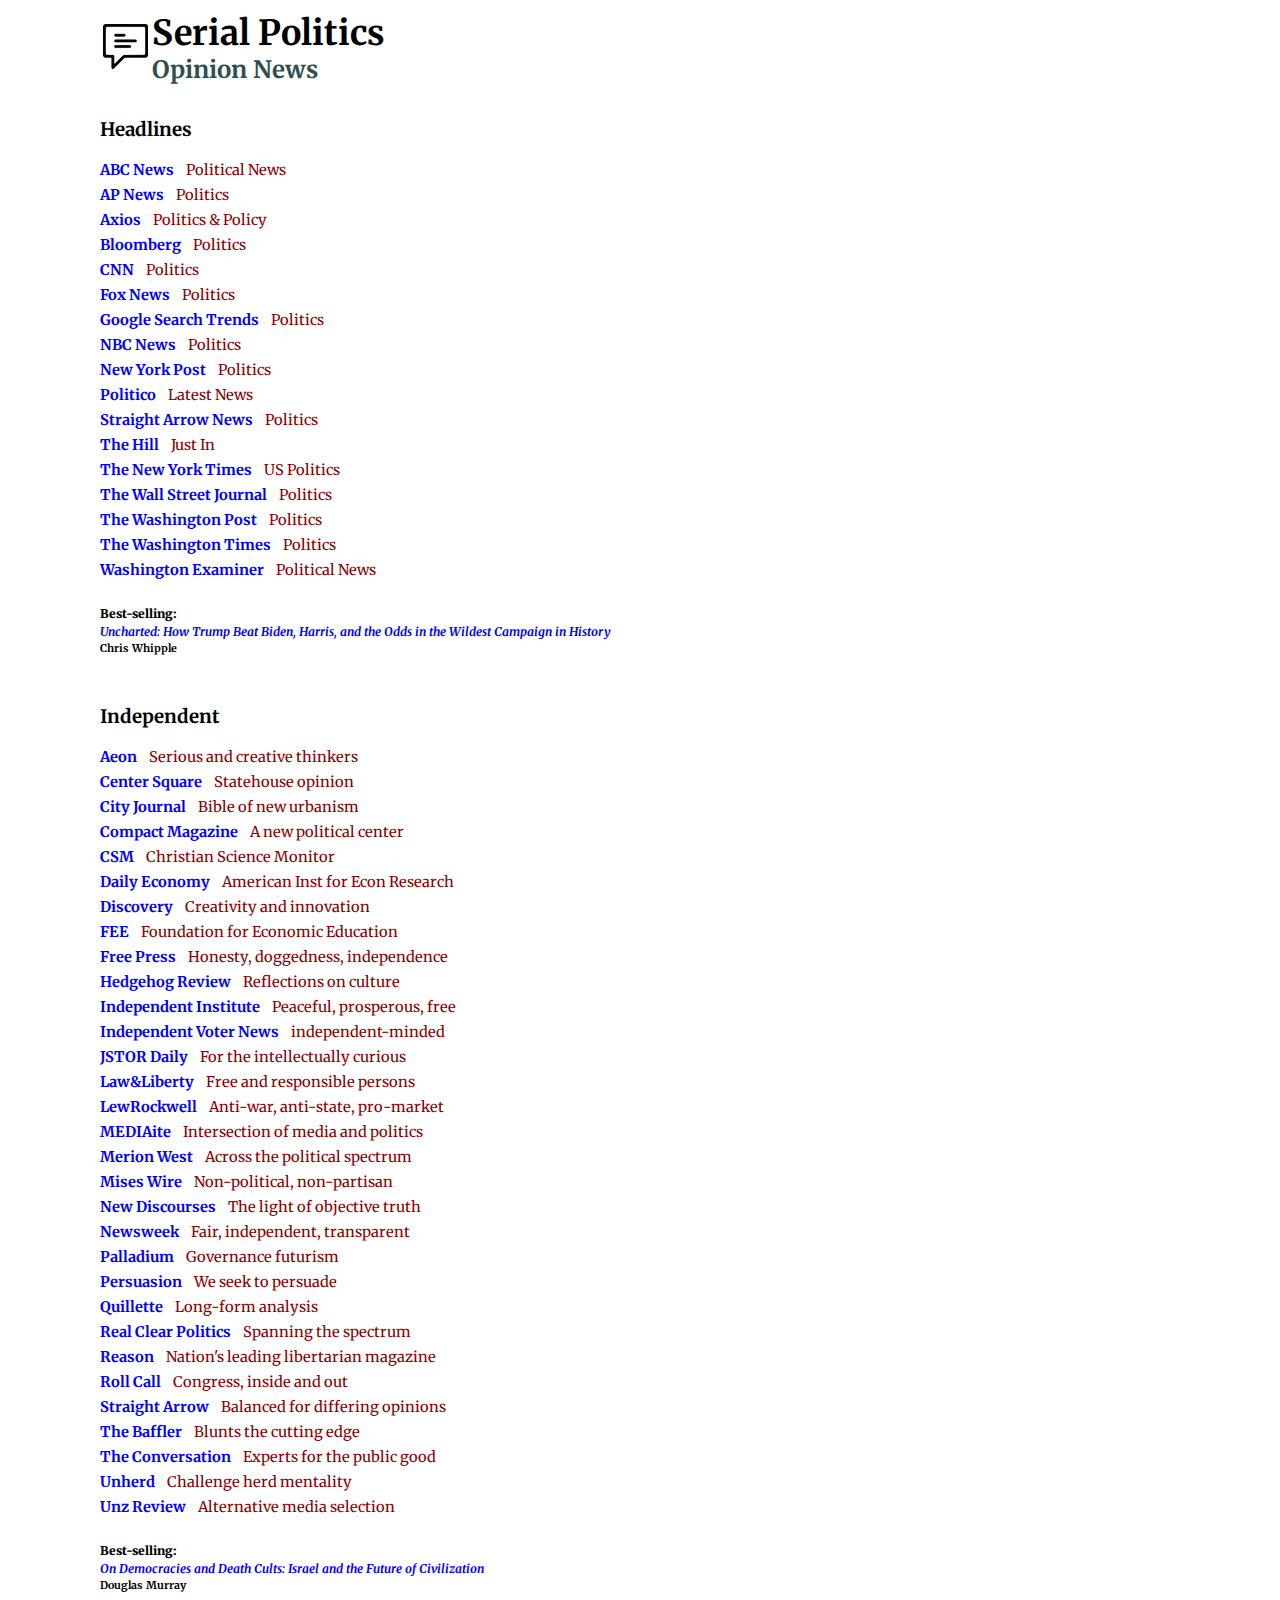
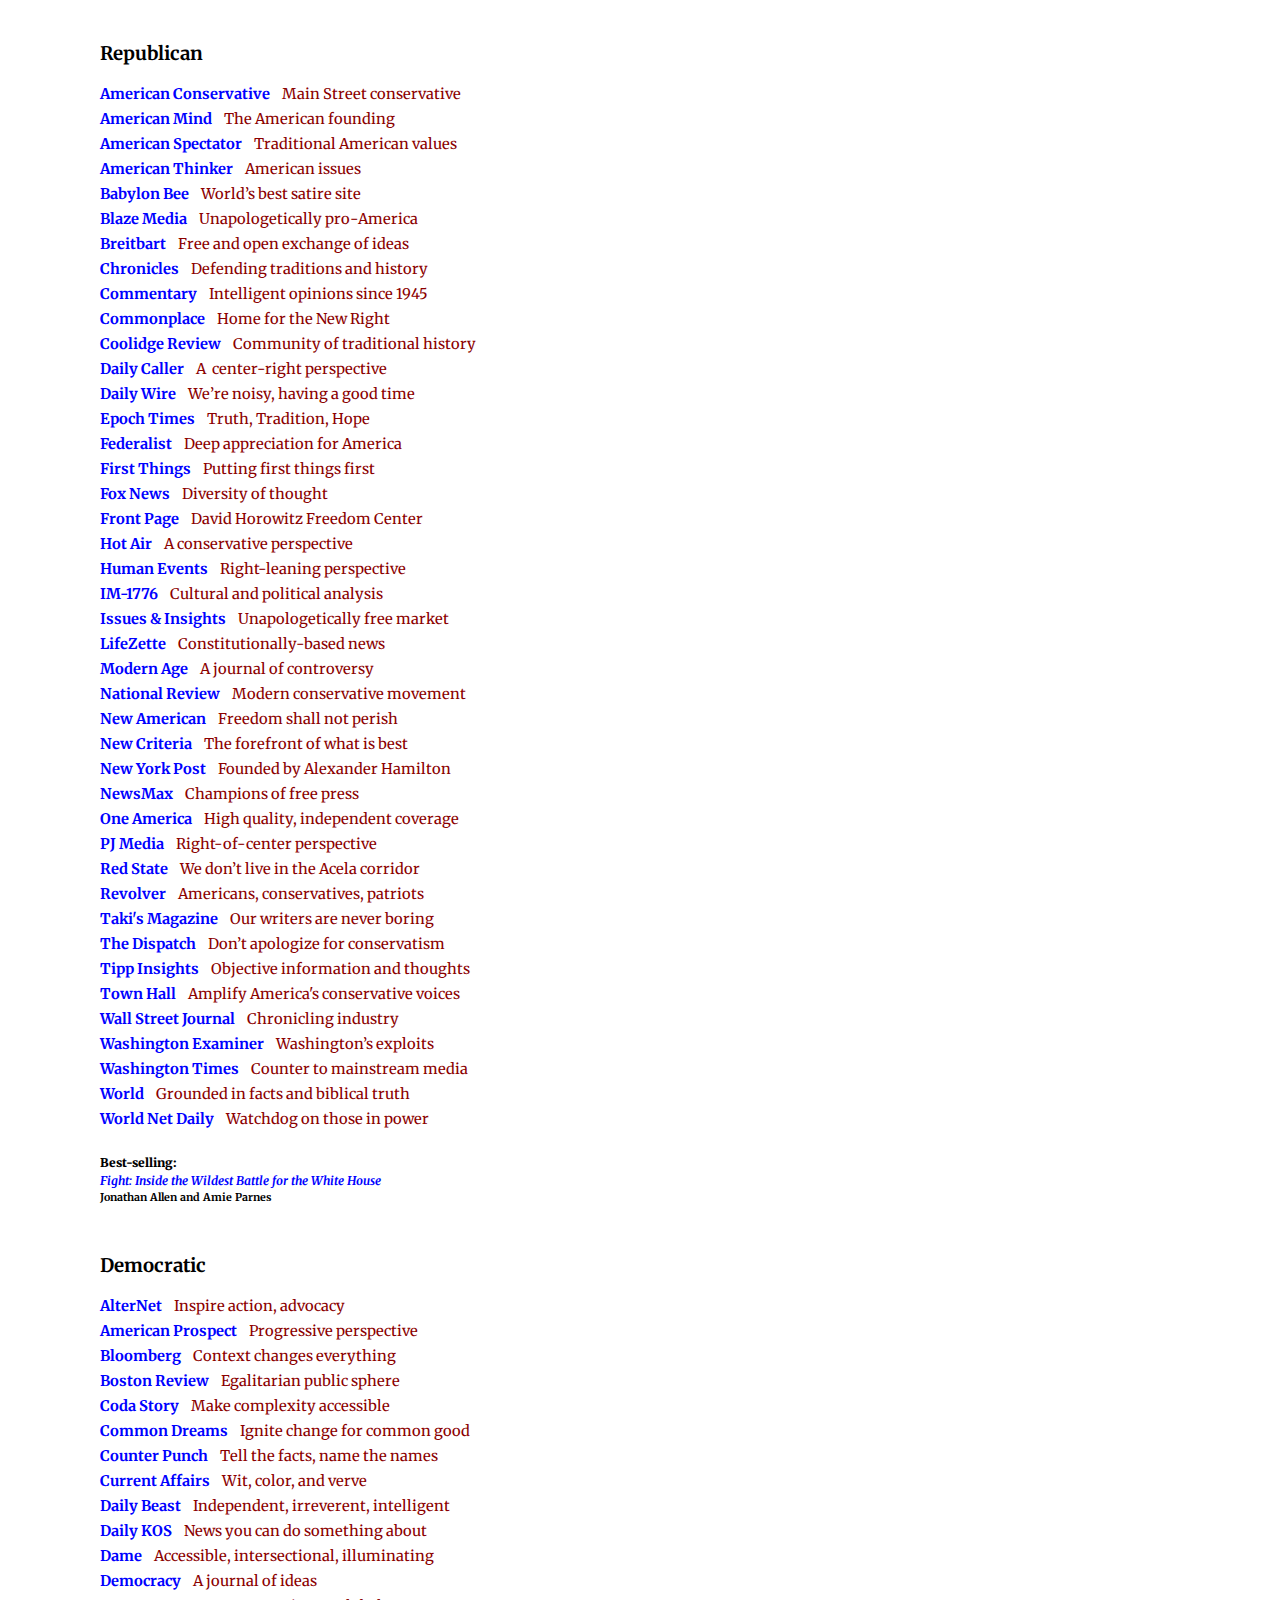
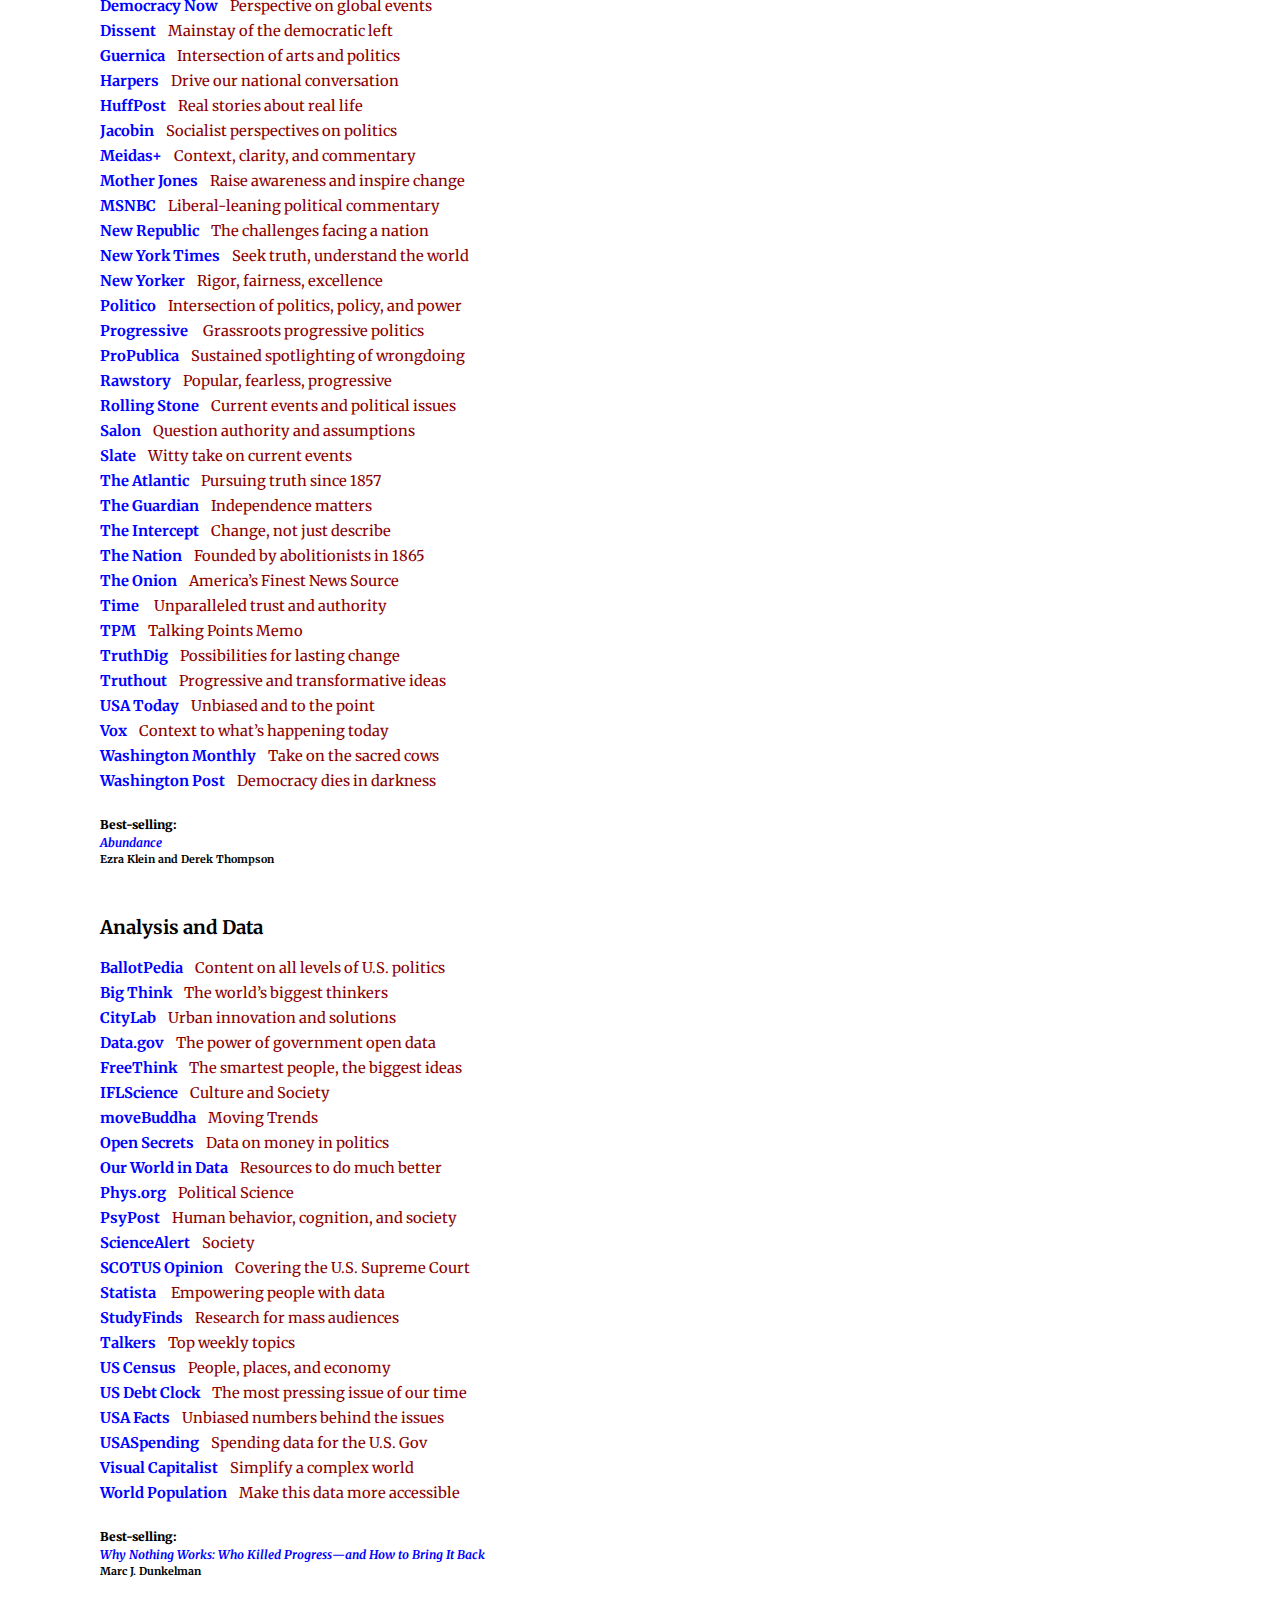
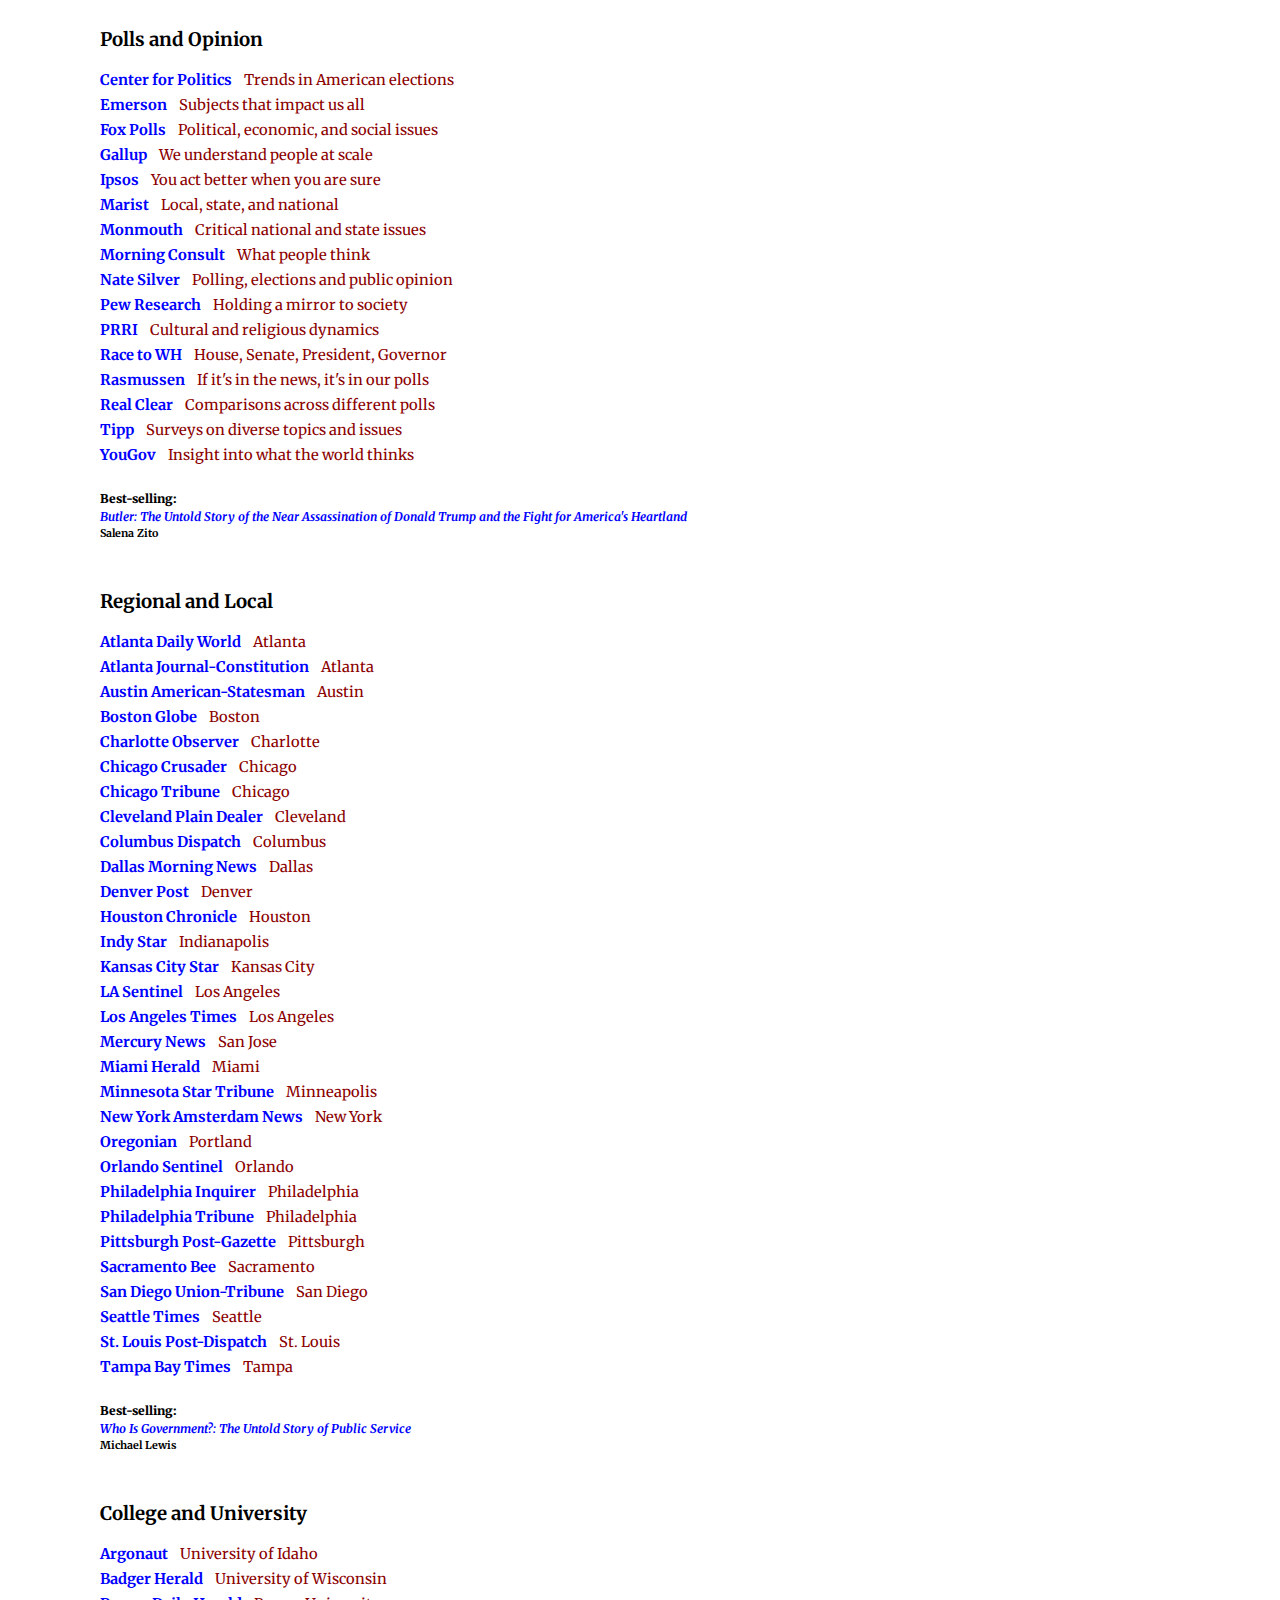
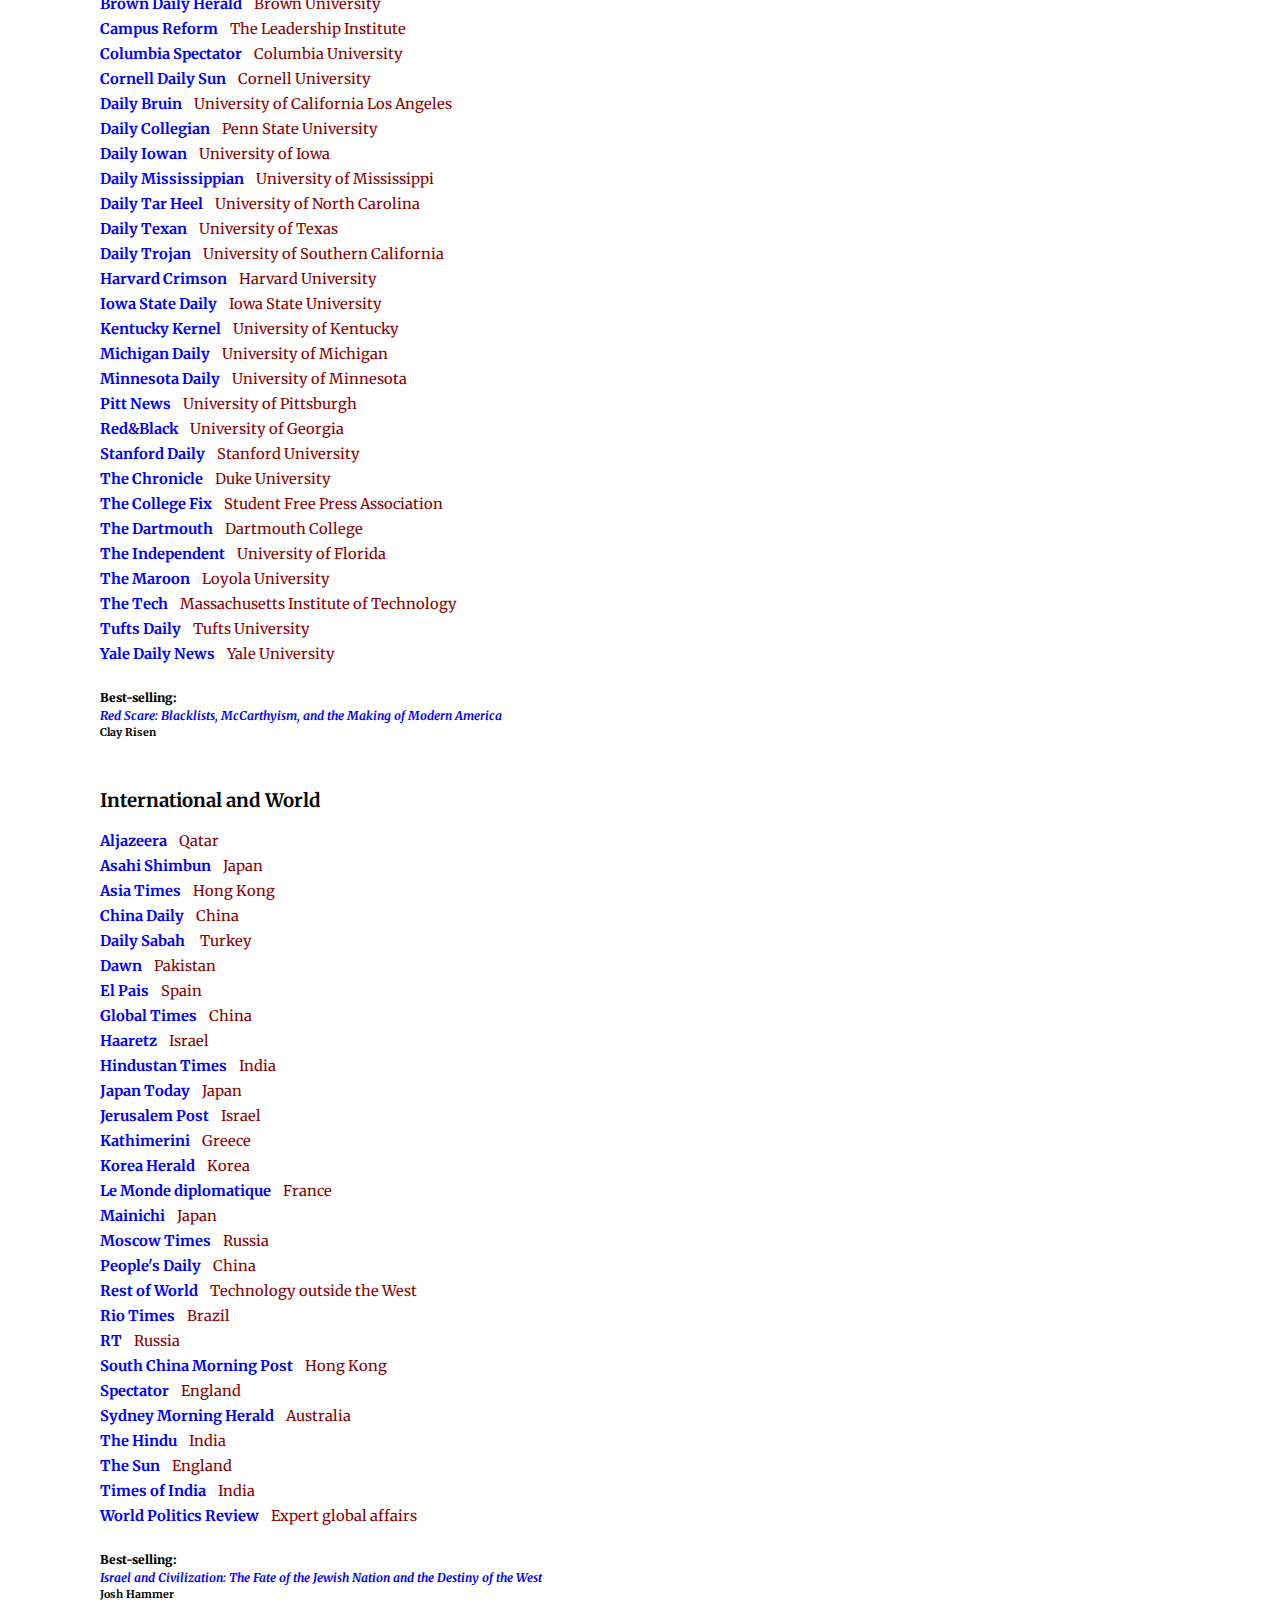
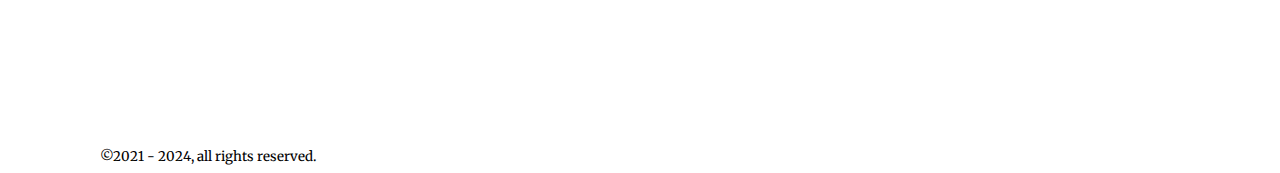
==== commit 8974f4a7: "content updates" ====
--- a/index.html
+++ b/index.html
@@ -59,7 +59,7 @@
         </tbody>
     </table>    
 
-    <h2>Headlines</h2><h3><a target='_blank' href='https://abcnews.go.com/Politics'><b>ABC News</b></a><span class='LinkLineDescription'>&nbsp;&nbsp;&nbsp;&nbsp;Political News</span></h3><h3><a target='_blank' href='https://apnews.com/politics'><b>AP News</b></a><span class='LinkLineDescription'>&nbsp;&nbsp;&nbsp;&nbsp;Politics</span></h3><h3><a target='_blank' href='https://www.axios.com/politics-policy'><b>Axios</b></a><span class='LinkLineDescription'>&nbsp;&nbsp;&nbsp;&nbsp;Politics &amp; Policy</span></h3><h3><a target='_blank' href='https://www.bloomberg.com/politics'><b>Bloomberg</b></a><span class='LinkLineDescription'>&nbsp;&nbsp;&nbsp;&nbsp;Politics</span></h3><h3><a target='_blank' href='https://www.cnn.com/politics'><b>CNN</b></a><span class='LinkLineDescription'>&nbsp;&nbsp;&nbsp;&nbsp;Politics</span></h3><h3><a target='_blank' href='https://www.foxnews.com/politics'><b>Fox News</b></a><span class='LinkLineDescription'>&nbsp;&nbsp;&nbsp;&nbsp;Politics</span></h3><h3><a target='_blank' href='https://trends.google.com/trending?geo=US&hl=en-US&category=14&hours=24'><b>Google Search Trends</b></a><span class='LinkLineDescription'>&nbsp;&nbsp;&nbsp;&nbsp;Politics</span></h3><h3><a target='_blank' href='https://www.nbcnews.com/politics'><b>NBC News</b></a><span class='LinkLineDescription'>&nbsp;&nbsp;&nbsp;&nbsp;Politics</span></h3><h3><a target='_blank' href='https://nypost.com/politics/'><b>New York Post</b></a><span class='LinkLineDescription'>&nbsp;&nbsp;&nbsp;&nbsp;Politics</span></h3><h3><a target='_blank' href='https://www.politico.com/'><b>Politico</b></a><span class='LinkLineDescription'>&nbsp;&nbsp;&nbsp;&nbsp;Latest News</span></h3><h3><a target='_blank' href='https://san.com/politics/'><b>Straight Arrow News</b></a><span class='LinkLineDescription'>&nbsp;&nbsp;&nbsp;&nbsp;Politics</span></h3><h3><a target='_blank' href='https://thehill.com/news/'><b>The Hill</b></a><span class='LinkLineDescription'>&nbsp;&nbsp;&nbsp;&nbsp;Just In</span></h3><h3><a target='_blank' href='https://www.nytimes.com/section/politics'><b>The New York Times</b></a><span class='LinkLineDescription'>&nbsp;&nbsp;&nbsp;&nbsp;US Politics</span></h3><h3><a target='_blank' href='https://www.wsj.com/politics'><b>The Wall Street Journal</b></a><span class='LinkLineDescription'>&nbsp;&nbsp;&nbsp;&nbsp;Politics</span></h3><h3><a target='_blank' href='https://www.washingtonpost.com/politics/'><b>The Washington Post</b></a><span class='LinkLineDescription'>&nbsp;&nbsp;&nbsp;&nbsp;Politics</span></h3><h3><a target='_blank' href='https://www.washingtontimes.com/news/politics/'><b>The Washington Times</b></a><span class='LinkLineDescription'>&nbsp;&nbsp;&nbsp;&nbsp;Politics</span></h3><h3><a target='_blank' href='https://www.washingtonexaminer.com/'><b>Washington Examiner</b></a><span class='LinkLineDescription'>&nbsp;&nbsp;&nbsp;&nbsp;Political News</span></h3><div class='AmazonLink'><div style='padding-bottom: 3px;font-size:9pt;font-color:darkred;'><b>Best-selling:</b></div><div style='padding-bottom: 3px;font-size:9pt;'><a target='_blank' href='https://amzn.to/3RPZMvz'><i>Uncharted: How Trump Beat Biden, Harris, and the Odds in the Wildest Campaign in History</i></a></div><div style='font-size:8pt;'>Chris Whipple</div></div><h2>Independent</h2><h3><a target='_blank' href='https://aeon.co/essays'><b>Aeon</b></a><span class='LinkLineDescription'>&nbsp;&nbsp;&nbsp;&nbsp;Serious and creative thinkers</span></h3><h3><a target='_blank' href='https://www.thecentersquare.com/opinion/'><b>Center Square</b></a><span class='LinkLineDescription'>&nbsp;&nbsp;&nbsp;&nbsp;Statehouse opinion</span></h3><h3><a target='_blank' href='https://www.city-journal.org/'><b>City Journal</b></a><span class='LinkLineDescription'>&nbsp;&nbsp;&nbsp;&nbsp;Bible of new urbanism</span></h3><h3><a target='_blank' href='https://compactmag.com/'><b>Compact Magazine</b></a><span class='LinkLineDescription'>&nbsp;&nbsp;&nbsp;&nbsp;A new political center</span></h3><h3><a target='_blank' href='https://www.csmonitor.com/Commentary'><b>CSM</b></a><span class='LinkLineDescription'>&nbsp;&nbsp;&nbsp;&nbsp;Christian Science Monitor</span></h3><h3><a target='_blank' href='https://thedailyeconomy.org/'><b>Daily Economy</b></a><span class='LinkLineDescription'>&nbsp;&nbsp;&nbsp;&nbsp;American Inst for Econ Research</span></h3><h3><a target='_blank' href='https://www.discovery.org/'><b>Discovery</b></a><span class='LinkLineDescription'>&nbsp;&nbsp;&nbsp;&nbsp;Creativity and innovation</span></h3><h3><a target='_blank' href='https://fee.org/commentary/'><b>FEE</b></a><span class='LinkLineDescription'>&nbsp;&nbsp;&nbsp;&nbsp;Foundation for Economic Education</span></h3><h3><a target='_blank' href='https://www.thefp.com'><b>Free Press</b></a><span class='LinkLineDescription'>&nbsp;&nbsp;&nbsp;&nbsp;Honesty, doggedness, independence</span></h3><h3><a target='_blank' href='https://hedgehogreview.com/'><b>Hedgehog Review</b></a><span class='LinkLineDescription'>&nbsp;&nbsp;&nbsp;&nbsp;Reflections on culture</span></h3><h3><a target='_blank' href='https://www.independent.org/'><b>Independent Institute</b></a><span class='LinkLineDescription'>&nbsp;&nbsp;&nbsp;&nbsp;Peaceful, prosperous, free</span></h3><h3><a target='_blank' href='https://ivn.us/'><b>Independent Voter News</b></a><span class='LinkLineDescription'>&nbsp;&nbsp;&nbsp;&nbsp;independent-minded</span></h3><h3><a target='_blank' href='https://daily.jstor.org/'><b>JSTOR Daily</b></a><span class='LinkLineDescription'>&nbsp;&nbsp;&nbsp;&nbsp;For the intellectually curious</span></h3><h3><a target='_blank' href='https://lawliberty.org/category/essays/'><b>Law &amp; Liberty</b></a><span class='LinkLineDescription'>&nbsp;&nbsp;&nbsp;&nbsp;Free and responsible persons</span></h3><h3><a target='_blank' href='https://www.lewrockwell.com/'><b>LewRockwell</b></a><span class='LinkLineDescription'>&nbsp;&nbsp;&nbsp;&nbsp;Anti-war, anti-state, pro-market</span></h3><h3><a target='_blank' href='https://www.mediaite.com/category/opinion/'><b>MEDIAite</b></a><span class='LinkLineDescription'>&nbsp;&nbsp;&nbsp;&nbsp;Intersection of media and politics</span></h3><h3><a target='_blank' href='https://merionwest.com/'><b>Merion West</b></a><span class='LinkLineDescription'>&nbsp;&nbsp;&nbsp;&nbsp;Across the political spectrum</span></h3><h3><a target='_blank' href='https://mises.org/wire'><b>Mises Wire</b></a><span class='LinkLineDescription'>&nbsp;&nbsp;&nbsp;&nbsp;Non-political, non-partisan</span></h3><h3><a target='_blank' href='https://newdiscourses.com/category/articles/'><b>New Discourses</b></a><span class='LinkLineDescription'>&nbsp;&nbsp;&nbsp;&nbsp;The light of objective truth</span></h3><h3><a target='_blank' href='https://www.newsweek.com/opinion'><b>Newsweek</b></a><span class='LinkLineDescription'>&nbsp;&nbsp;&nbsp;&nbsp;Fair, independent, transparent</span></h3><h3><a target='_blank' href='https://www.palladiummag.com/'><b>Palladium</b></a><span class='LinkLineDescription'>&nbsp;&nbsp;&nbsp;&nbsp;Governance futurism</span></h3><h3><a target='_blank' href='https://www.persuasion.community/'><b>Persuasion</b></a><span class='LinkLineDescription'>&nbsp;&nbsp;&nbsp;&nbsp;We seek to persuade</span></h3><h3><a target='_blank' href='https://quillette.com/'><b>Quillette</b></a><span class='LinkLineDescription'>&nbsp;&nbsp;&nbsp;&nbsp;Long-form analysis</span></h3><h3><a target='_blank' href='https://www.realclearpolitics.com/'><b>Real Clear Politics</b></a><span class='LinkLineDescription'>&nbsp;&nbsp;&nbsp;&nbsp;Spanning the spectrum</span></h3><h3><a target='_blank' href='https://reason.com/latest/'><b>Reason</b></a><span class='LinkLineDescription'>&nbsp;&nbsp;&nbsp;&nbsp;Nation's leading libertarian magazine</span></h3><h3><a target='_blank' href='https://rollcall.com/section/opinion/'><b>Roll Call</b></a><span class='LinkLineDescription'>&nbsp;&nbsp;&nbsp;&nbsp;Congress, inside and out</span></h3><h3><a target='_blank' href='https://san.com/opinions/'><b>Straight Arrow</b></a><span class='LinkLineDescription'>&nbsp;&nbsp;&nbsp;&nbsp;Balanced for differing opinions</span></h3><h3><a target='_blank' href='https://thebaffler.com/'><b>The Baffler</b></a><span class='LinkLineDescription'>&nbsp;&nbsp;&nbsp;&nbsp;Blunts the cutting edge</span></h3><h3><a target='_blank' href='https://theconversation.com/us/politics'><b>The Conversation</b></a><span class='LinkLineDescription'>&nbsp;&nbsp;&nbsp;&nbsp;Experts for the public good</span></h3><h3><a target='_blank' href='https://unherd.com/'><b>Unherd</b></a><span class='LinkLineDescription'>&nbsp;&nbsp;&nbsp;&nbsp;Challenge herd mentality</span></h3><h3><a target='_blank' href='https://www.unz.com/popular/'><b>Unz Review</b></a><span class='LinkLineDescription'>&nbsp;&nbsp;&nbsp;&nbsp;Alternative media selection</span></h3><div class='AmazonLink'><div style='padding-bottom: 3px;font-size:9pt;font-color:darkred;'><b>Best-selling:</b></div><div style='padding-bottom: 3px;font-size:9pt;'><a target='_blank' href='https://amzn.to/43Ob3nv'><i>On Democracies and Death Cults: Israel and the Future of Civilization</i></a></div><div style='font-size:8pt;'>Douglas Murray</div></div><h2>Republican</h2><h3><a target='_blank' href='https://www.theamericanconservative.com/'><b>American Conservative</b></a><span class='LinkLineDescription'>&nbsp;&nbsp;&nbsp;&nbsp;Main Street conservative</span></h3><h3><a target='_blank' href='https://americanmind.org/'><b>American Mind</b></a><span class='LinkLineDescription'>&nbsp;&nbsp;&nbsp;&nbsp;The American founding</span></h3><h3><a target='_blank' href='https://www.spectator.org'><b>American Spectator</b></a><span class='LinkLineDescription'>&nbsp;&nbsp;&nbsp;&nbsp;Traditional American values</span></h3><h3><a target='_blank' href='https://www.americanthinker.com/'><b>American Thinker</b></a><span class='LinkLineDescription'>&nbsp;&nbsp;&nbsp;&nbsp;American issues</span></h3><h3><a target='_blank' href='https://babylonbee.com/'><b>Babylon Bee</b></a><span class='LinkLineDescription'>&nbsp;&nbsp;&nbsp;&nbsp;World’s best satire site</span></h3><h3><a target='_blank' href='https://www.theblaze.com/'><b>Blaze Media</b></a><span class='LinkLineDescription'>&nbsp;&nbsp;&nbsp;&nbsp;Unapologetically pro-America</span></h3><h3><a target='_blank' href='https://www.breitbart.com/'><b>Breitbart</b></a><span class='LinkLineDescription'>&nbsp;&nbsp;&nbsp;&nbsp;Free and open exchange of ideas</span></h3><h3><a target='_blank' href='https://chroniclesmagazine.org/online/'><b>Chronicles</b></a><span class='LinkLineDescription'>&nbsp;&nbsp;&nbsp;&nbsp;Defending traditions and history</span></h3><h3><a target='_blank' href='https://www.commentary.org/'><b>Commentary</b></a><span class='LinkLineDescription'>&nbsp;&nbsp;&nbsp;&nbsp;Intelligent opinions since 1945</span></h3><h3><a target='_blank' href='https://commonplace.org/'><b>Commonplace</b></a><span class='LinkLineDescription'>&nbsp;&nbsp;&nbsp;&nbsp;Home for the New Right</span></h3><h3><a target='_blank' href='https://www.coolidgereview.com/'><b>Coolidge Review</b></a><span class='LinkLineDescription'>&nbsp;&nbsp;&nbsp;&nbsp;Community of traditional history</span></h3><h3><a target='_blank' href='https://dailycaller.com/'><b>Daily Caller</b></a><span class='LinkLineDescription'>&nbsp;&nbsp;&nbsp;&nbsp;A  center-right perspective</span></h3><h3><a target='_blank' href='https://www.dailywire.com/'><b>Daily Wire</b></a><span class='LinkLineDescription'>&nbsp;&nbsp;&nbsp;&nbsp;We’re noisy, having a good time</span></h3><h3><a target='_blank' href='https://www.theepochtimes.com/opinion'><b>Epoch Times</b></a><span class='LinkLineDescription'>&nbsp;&nbsp;&nbsp;&nbsp;Truth, Tradition, Hope</span></h3><h3><a target='_blank' href='https://thefederalist.com/popular/'><b>Federalist</b></a><span class='LinkLineDescription'>&nbsp;&nbsp;&nbsp;&nbsp;Deep appreciation for America</span></h3><h3><a target='_blank' href='https://firstthings.com/'><b>First Things</b></a><span class='LinkLineDescription'>&nbsp;&nbsp;&nbsp;&nbsp;Putting first things first</span></h3><h3><a target='_blank' href='https://www.foxnews.com/opinion'><b>Fox News</b></a><span class='LinkLineDescription'>&nbsp;&nbsp;&nbsp;&nbsp;Diversity of thought</span></h3><h3><a target='_blank' href='http://www.frontpagemag.com/'><b>Front Page</b></a><span class='LinkLineDescription'>&nbsp;&nbsp;&nbsp;&nbsp;David Horowitz Freedom Center</span></h3><h3><a target='_blank' href='https://hotair.com/'><b>Hot Air</b></a><span class='LinkLineDescription'>&nbsp;&nbsp;&nbsp;&nbsp;A conservative perspective</span></h3><h3><a target='_blank' href='https://humanevents.com/'><b>Human Events</b></a><span class='LinkLineDescription'>&nbsp;&nbsp;&nbsp;&nbsp;Right-leaning perspective</span></h3><h3><a target='_blank' href='https://im1776.com/'><b>IM-1776</b></a><span class='LinkLineDescription'>&nbsp;&nbsp;&nbsp;&nbsp;Cultural and political analysis</span></h3><h3><a target='_blank' href='https://issuesinsights.com/'><b>Issues &amp; Insights</b></a><span class='LinkLineDescription'>&nbsp;&nbsp;&nbsp;&nbsp;Unapologetically free market </span></h3><h3><a target='_blank' href='https://www.lifezette.com/'><b>LifeZette</b></a><span class='LinkLineDescription'>&nbsp;&nbsp;&nbsp;&nbsp;Constitutionally-based news</span></h3><h3><a target='_blank' href='https://modernagejournal.com/departments/essay/'><b>Modern Age</b></a><span class='LinkLineDescription'>&nbsp;&nbsp;&nbsp;&nbsp;A journal of controversy</span></h3><h3><a target='_blank' href='https://www.nationalreview.com'><b>National Review</b></a><span class='LinkLineDescription'>&nbsp;&nbsp;&nbsp;&nbsp;Modern conservative movement</span></h3><h3><a target='_blank' href='https://thenewamerican.com/opinion/'><b>New American</b></a><span class='LinkLineDescription'>&nbsp;&nbsp;&nbsp;&nbsp;Freedom shall not perish</span></h3><h3><a target='_blank' href='https://newcriterion.com/'><b>New Criteria</b></a><span class='LinkLineDescription'>&nbsp;&nbsp;&nbsp;&nbsp;The forefront of what is best</span></h3><h3><a target='_blank' href='https://nypost.com/opinion/'><b>New York Post</b></a><span class='LinkLineDescription'>&nbsp;&nbsp;&nbsp;&nbsp;Founded by Alexander Hamilton</span></h3><h3><a target='_blank' href='https://www.newsmax.com/insiders/'><b>NewsMax</b></a><span class='LinkLineDescription'>&nbsp;&nbsp;&nbsp;&nbsp;Champions of free press</span></h3><h3><a target='_blank' href='https://www.oann.com/category/commentary/'><b>One America</b></a><span class='LinkLineDescription'>&nbsp;&nbsp;&nbsp;&nbsp;High quality, independent coverage</span></h3><h3><a target='_blank' href='https://pjmedia.com/columns/'><b>PJ Media</b></a><span class='LinkLineDescription'>&nbsp;&nbsp;&nbsp;&nbsp;Right-of-center perspective</span></h3><h3><a target='_blank' href='https://redstate.com/category/columns/'><b>Red State</b></a><span class='LinkLineDescription'>&nbsp;&nbsp;&nbsp;&nbsp;We don’t live in the Acela corridor</span></h3><h3><a target='_blank' href='https://www.revolver.news/'><b>Revolver</b></a><span class='LinkLineDescription'>&nbsp;&nbsp;&nbsp;&nbsp;Americans, conservatives, patriots</span></h3><h3><a target='_blank' href='https://www.takimag.com/topic/politics/'><b>Taki's Magazine</b></a><span class='LinkLineDescription'>&nbsp;&nbsp;&nbsp;&nbsp;Our writers are never boring</span></h3><h3><a target='_blank' href='https://thedispatch.com/'><b>The Dispatch</b></a><span class='LinkLineDescription'>&nbsp;&nbsp;&nbsp;&nbsp;Don’t apologize for conservatism</span></h3><h3><a target='_blank' href='https://tippinsights.com/tag/opinion/'><b>Tipp Insights</b></a><span class='LinkLineDescription'>&nbsp;&nbsp;&nbsp;&nbsp;Objective information and thoughts</span></h3><h3><a target='_blank' href='https://townhall.com/columnists'><b>Town Hall</b></a><span class='LinkLineDescription'>&nbsp;&nbsp;&nbsp;&nbsp;Amplify America's conservative voices </span></h3><h3><a target='_blank' href='https://www.wsj.com/opinion'><b>Wall Street Journal</b></a><span class='LinkLineDescription'>&nbsp;&nbsp;&nbsp;&nbsp;Chronicling industry</span></h3><h3><a target='_blank' href='https://www.washingtonexaminer.com/section/opinion/'><b>Washington Examiner</b></a><span class='LinkLineDescription'>&nbsp;&nbsp;&nbsp;&nbsp;Washington’s exploits</span></h3><h3><a target='_blank' href='https://www.washingtontimes.com/opinion/'><b>Washington Times</b></a><span class='LinkLineDescription'>&nbsp;&nbsp;&nbsp;&nbsp;Counter to mainstream media </span></h3><h3><a target='_blank' href='https://wng.org/opinions'><b>World</b></a><span class='LinkLineDescription'>&nbsp;&nbsp;&nbsp;&nbsp;Grounded in facts and biblical truth</span></h3><h3><a target='_blank' href='https://www.wnd.com/category/opinion/commentary/'><b>World Net Daily</b></a><span class='LinkLineDescription'>&nbsp;&nbsp;&nbsp;&nbsp;Watchdog on those in power</span></h3><div class='AmazonLink'><div style='padding-bottom: 3px;font-size:9pt;font-color:darkred;'><b>Best-selling:</b></div><div style='padding-bottom: 3px;font-size:9pt;'><a target='_blank' href='https://amzn.to/3Ra5MPJ'><i>Fight: Inside the Wildest Battle for the White House</i></a></div><div style='font-size:8pt;'>Jonathan Allen and Amie Parnes</div></div><h2>Democratic</h2><h3><a target='_blank' href='https://www.alternet.org/news-politics/'><b>AlterNet</b></a><span class='LinkLineDescription'>&nbsp;&nbsp;&nbsp;&nbsp;Inspire action, advocacy</span></h3><h3><a target='_blank' href='https://prospect.org/'><b>American Prospect</b></a><span class='LinkLineDescription'>&nbsp;&nbsp;&nbsp;&nbsp;Progressive perspective</span></h3><h3><a target='_blank' href='https://www.bloomberg.com/opinion'><b>Bloomberg</b></a><span class='LinkLineDescription'>&nbsp;&nbsp;&nbsp;&nbsp;Context changes everything</span></h3><h3><a target='_blank' href='https://www.bostonreview.net/topics/politics/'><b>Boston Review</b></a><span class='LinkLineDescription'>&nbsp;&nbsp;&nbsp;&nbsp;Egalitarian public sphere</span></h3><h3><a target='_blank' href='https://www.codastory.com/'><b>Coda Story</b></a><span class='LinkLineDescription'>&nbsp;&nbsp;&nbsp;&nbsp;Make complexity accessible</span></h3><h3><a target='_blank' href='https://www.commondreams.org/opinion'><b>Common Dreams</b></a><span class='LinkLineDescription'>&nbsp;&nbsp;&nbsp;&nbsp;Ignite change for common good</span></h3><h3><a target='_blank' href='https://www.counterpunch.org/'><b>Counter Punch</b></a><span class='LinkLineDescription'>&nbsp;&nbsp;&nbsp;&nbsp;Tell the facts, name the names</span></h3><h3><a target='_blank' href='https://www.currentaffairs.org/'><b>Current Affairs</b></a><span class='LinkLineDescription'>&nbsp;&nbsp;&nbsp;&nbsp;Wit, color, and verve</span></h3><h3><a target='_blank' href='https://www.thedailybeast.com/category/politics'><b>Daily Beast</b></a><span class='LinkLineDescription'>&nbsp;&nbsp;&nbsp;&nbsp;Independent, irreverent, intelligent</span></h3><h3><a target='_blank' href='https://www.dailykos.com/'><b>Daily KOS</b></a><span class='LinkLineDescription'>&nbsp;&nbsp;&nbsp;&nbsp;News you can do something about</span></h3><h3><a target='_blank' href='https://www.damemagazine.com/deep-dives/'><b>Dame</b></a><span class='LinkLineDescription'>&nbsp;&nbsp;&nbsp;&nbsp;Accessible, intersectional, illuminating</span></h3><h3><a target='_blank' href='https://democracyjournal.org/category/arguments/'><b>Democracy</b></a><span class='LinkLineDescription'>&nbsp;&nbsp;&nbsp;&nbsp;A journal of ideas</span></h3><h3><a target='_blank' href='https://www.democracynow.org/categories/weekly_column'><b>Democracy Now</b></a><span class='LinkLineDescription'>&nbsp;&nbsp;&nbsp;&nbsp;Perspective on global events</span></h3><h3><a target='_blank' href='https://www.dissentmagazine.org/'><b>Dissent</b></a><span class='LinkLineDescription'>&nbsp;&nbsp;&nbsp;&nbsp;Mainstay of the democratic left</span></h3><h3><a target='_blank' href='https://www.guernicamag.com/'><b>Guernica</b></a><span class='LinkLineDescription'>&nbsp;&nbsp;&nbsp;&nbsp;Intersection of arts and politics</span></h3><h3><a target='_blank' href='https://harpers.org/'><b>Harpers</b></a><span class='LinkLineDescription'>&nbsp;&nbsp;&nbsp;&nbsp;Drive our national conversation</span></h3><h3><a target='_blank' href='https://www.huffpost.com/news/politics'><b>HuffPost</b></a><span class='LinkLineDescription'>&nbsp;&nbsp;&nbsp;&nbsp;Real stories about real life</span></h3><h3><a target='_blank' href='https://jacobinmag.com/'><b>Jacobin</b></a><span class='LinkLineDescription'>&nbsp;&nbsp;&nbsp;&nbsp;Socialist perspectives on politics</span></h3><h3><a target='_blank' href='https://www.motherjones.com/politics/'><b>Mother Jones</b></a><span class='LinkLineDescription'>&nbsp;&nbsp;&nbsp;&nbsp;Raise awareness and inspire change</span></h3><h3><a target='_blank' href='https://www.msnbc.com/opinion/columnists'><b>MSNBC</b></a><span class='LinkLineDescription'>&nbsp;&nbsp;&nbsp;&nbsp;Liberal-leaning political commentary</span></h3><h3><a target='_blank' href='https://newrepublic.com/politics'><b>New Republic</b></a><span class='LinkLineDescription'>&nbsp;&nbsp;&nbsp;&nbsp;The challenges facing a nation</span></h3><h3><a target='_blank' href='https://www.nytimes.com/section/opinion'><b>New York Times</b></a><span class='LinkLineDescription'>&nbsp;&nbsp;&nbsp;&nbsp;Seek truth, understand the world</span></h3><h3><a target='_blank' href='https://www.newyorker.com/'><b>New Yorker</b></a><span class='LinkLineDescription'>&nbsp;&nbsp;&nbsp;&nbsp;Rigor, fairness, excellence</span></h3><h3><a target='_blank' href='https://www.politico.com/columnists'><b>Politico</b></a><span class='LinkLineDescription'>&nbsp;&nbsp;&nbsp;&nbsp;Intersection of politics, policy, and power</span></h3><h3><a target='_blank' href='https://progressive.org/op-eds'><b>Progressive </b></a><span class='LinkLineDescription'>&nbsp;&nbsp;&nbsp;&nbsp;Grassroots progressive politics</span></h3><h3><a target='_blank' href='https://www.propublica.org/'><b>ProPublica</b></a><span class='LinkLineDescription'>&nbsp;&nbsp;&nbsp;&nbsp;Sustained spotlighting of wrongdoing</span></h3><h3><a target='_blank' href='https://www.rawstory.com/commentary/'><b>Rawstory</b></a><span class='LinkLineDescription'>&nbsp;&nbsp;&nbsp;&nbsp;Popular, fearless, progressive</span></h3><h3><a target='_blank' href='https://www.rollingstone.com/politics/'><b>Rolling Stone</b></a><span class='LinkLineDescription'>&nbsp;&nbsp;&nbsp;&nbsp;Current events and political issues</span></h3><h3><a target='_blank' href='https://www.salon.com/category/news-and-politics'><b>Salon</b></a><span class='LinkLineDescription'>&nbsp;&nbsp;&nbsp;&nbsp;Question authority and assumptions</span></h3><h3><a target='_blank' href='https://slate.com/news-and-politics'><b>Slate</b></a><span class='LinkLineDescription'>&nbsp;&nbsp;&nbsp;&nbsp;Witty take on current events</span></h3><h3><a target='_blank' href='https://www.theatlantic.com/politics/'><b>The Atlantic</b></a><span class='LinkLineDescription'>&nbsp;&nbsp;&nbsp;&nbsp;Pursuing truth since 1857</span></h3><h3><a target='_blank' href='https://www.theguardian.com/commentisfree/all'><b>The Guardian</b></a><span class='LinkLineDescription'>&nbsp;&nbsp;&nbsp;&nbsp;Independence matters</span></h3><h3><a target='_blank' href='https://theintercept.com/politics/'><b>The Intercept</b></a><span class='LinkLineDescription'>&nbsp;&nbsp;&nbsp;&nbsp;Change, not just describe</span></h3><h3><a target='_blank' href='https://www.thenation.com/politics/'><b>The Nation</b></a><span class='LinkLineDescription'>&nbsp;&nbsp;&nbsp;&nbsp;Founded by abolitionists in 1865</span></h3><h3><a target='_blank' href='https://theonion.com/'><b>The Onion</b></a><span class='LinkLineDescription'>&nbsp;&nbsp;&nbsp;&nbsp;America’s Finest News Source</span></h3><h3><a target='_blank' href='https://time.com/section/ideas/'><b>Time </b></a><span class='LinkLineDescription'>&nbsp;&nbsp;&nbsp;&nbsp;Unparalleled trust and authority</span></h3><h3><a target='_blank' href='https://talkingpointsmemo.com/edblog'><b>TPM</b></a><span class='LinkLineDescription'>&nbsp;&nbsp;&nbsp;&nbsp;Talking Points Memo</span></h3><h3><a target='_blank' href='https://www.truthdig.com/opinion/'><b>TruthDig</b></a><span class='LinkLineDescription'>&nbsp;&nbsp;&nbsp;&nbsp;Possibilities for lasting change</span></h3><h3><a target='_blank' href='https://truthout.org/'><b>Truthout</b></a><span class='LinkLineDescription'>&nbsp;&nbsp;&nbsp;&nbsp;Progressive and transformative ideas</span></h3><h3><a target='_blank' href='https://www.usatoday.com/opinion/'><b>USA Today</b></a><span class='LinkLineDescription'>&nbsp;&nbsp;&nbsp;&nbsp;Unbiased and to the point</span></h3><h3><a target='_blank' href='https://www.vox.com/policy-and-politics'><b>Vox</b></a><span class='LinkLineDescription'>&nbsp;&nbsp;&nbsp;&nbsp;Context to what’s happening today</span></h3><h3><a target='_blank' href='https://washingtonmonthly.com/politics/'><b>Washington Monthly</b></a><span class='LinkLineDescription'>&nbsp;&nbsp;&nbsp;&nbsp;Take on the sacred cows</span></h3><h3><a target='_blank' href='https://www.washingtonpost.com/opinions/'><b>Washington Post</b></a><span class='LinkLineDescription'>&nbsp;&nbsp;&nbsp;&nbsp;Democracy dies in darkness</span></h3><div class='AmazonLink'><div style='padding-bottom: 3px;font-size:9pt;font-color:darkred;'><b>Best-selling:</b></div><div style='padding-bottom: 3px;font-size:9pt;'><a target='_blank' href='https://amzn.to/420woYa'><i>Abundance</i></a></div><div style='font-size:8pt;'>Ezra Klein and Derek Thompson</div></div><h2>Analysis and Data</h2><h3><a target='_blank' href='https://ballotpedia.org/'><b>BallotPedia</b></a><span class='LinkLineDescription'>&nbsp;&nbsp;&nbsp;&nbsp;Content on all levels of U.S. politics</span></h3><h3><a target='_blank' href='https://bigthink.com/'><b>Big Think</b></a><span class='LinkLineDescription'>&nbsp;&nbsp;&nbsp;&nbsp;The world’s biggest thinkers</span></h3><h3><a target='_blank' href='https://www.bloomberg.com/citylab'><b>CityLab</b></a><span class='LinkLineDescription'>&nbsp;&nbsp;&nbsp;&nbsp;Urban innovation and solutions</span></h3><h3><a target='_blank' href='https://data.gov/'><b>Data.gov</b></a><span class='LinkLineDescription'>&nbsp;&nbsp;&nbsp;&nbsp;The power of government open data </span></h3><h3><a target='_blank' href='https://www.freethink.com/'><b>FreeThink</b></a><span class='LinkLineDescription'>&nbsp;&nbsp;&nbsp;&nbsp;The smartest people, the biggest ideas</span></h3><h3><a target='_blank' href='https://www.iflscience.com/culture-and-society'><b>IFLScience</b></a><span class='LinkLineDescription'>&nbsp;&nbsp;&nbsp;&nbsp;Culture and Society</span></h3><h3><a target='_blank' href='https://www.movebuddha.com/blog/moving-trends/'><b>moveBuddha</b></a><span class='LinkLineDescription'>&nbsp;&nbsp;&nbsp;&nbsp;Moving Trends</span></h3><h3><a target='_blank' href='https://www.opensecrets.org/news/'><b>Open Secrets</b></a><span class='LinkLineDescription'>&nbsp;&nbsp;&nbsp;&nbsp;Data on money in politics</span></h3><h3><a target='_blank' href='https://ourworldindata.org/data'><b>Our World in Data</b></a><span class='LinkLineDescription'>&nbsp;&nbsp;&nbsp;&nbsp;Resources to do much better</span></h3><h3><a target='_blank' href='https://phys.org/science-news/political-science/'><b>Phys.org</b></a><span class='LinkLineDescription'>&nbsp;&nbsp;&nbsp;&nbsp;Political Science</span></h3><h3><a target='_blank' href='https://www.psypost.org/exclusive/social/'><b>PsyPost</b></a><span class='LinkLineDescription'>&nbsp;&nbsp;&nbsp;&nbsp;Human behavior, cognition, and society</span></h3><h3><a target='_blank' href='https://www.sciencealert.com/society'><b>ScienceAlert</b></a><span class='LinkLineDescription'>&nbsp;&nbsp;&nbsp;&nbsp;Society</span></h3><h3><a target='_blank' href='https://www.scotusblog.com/'><b>SCOTUS Opinion</b></a><span class='LinkLineDescription'>&nbsp;&nbsp;&nbsp;&nbsp;Covering the U.S. Supreme Court</span></h3><h3><a target='_blank' href='https://www.statista.com/chartoftheday/'><b>Statista </b></a><span class='LinkLineDescription'>&nbsp;&nbsp;&nbsp;&nbsp;Empowering people with data</span></h3><h3><a target='_blank' href='https://studyfinds.org/category/politics/'><b>StudyFinds</b></a><span class='LinkLineDescription'>&nbsp;&nbsp;&nbsp;&nbsp;Research for mass audiences</span></h3><h3><a target='_blank' href='https://www.talkers.com/week/'><b>Talkers</b></a><span class='LinkLineDescription'>&nbsp;&nbsp;&nbsp;&nbsp;Top weekly topics</span></h3><h3><a target='_blank' href='https://www.census.gov/'><b>US Census</b></a><span class='LinkLineDescription'>&nbsp;&nbsp;&nbsp;&nbsp;People, places, and economy</span></h3><h3><a target='_blank' href='https://usdebtclock.org/'><b>US Debt Clock</b></a><span class='LinkLineDescription'>&nbsp;&nbsp;&nbsp;&nbsp;The most pressing issue of our time</span></h3><h3><a target='_blank' href='https://usafacts.org/articles/'><b>USA Facts</b></a><span class='LinkLineDescription'>&nbsp;&nbsp;&nbsp;&nbsp;Unbiased numbers behind the issues</span></h3><h3><a target='_blank' href='https://www.usaspending.gov/'><b>USASpending</b></a><span class='LinkLineDescription'>&nbsp;&nbsp;&nbsp;&nbsp;Spending data for the U.S. Gov</span></h3><h3><a target='_blank' href='https://www.visualcapitalist.com/category/politics/'><b>Visual Capitalist</b></a><span class='LinkLineDescription'>&nbsp;&nbsp;&nbsp;&nbsp;Simplify a complex world</span></h3><h3><a target='_blank' href='https://worldpopulationreview.com/categories/politics-government'><b>World Population</b></a><span class='LinkLineDescription'>&nbsp;&nbsp;&nbsp;&nbsp;Make this data more accessible</span></h3><div class='AmazonLink'><div style='padding-bottom: 3px;font-size:9pt;font-color:darkred;'><b>Best-selling:</b></div><div style='padding-bottom: 3px;font-size:9pt;'><a target='_blank' href='https://amzn.to/3E29Mi5'><i>Why Nothing Works: Who Killed Progress―and How to Bring It Back</i></a></div><div style='font-size:8pt;'>Marc J. Dunkelman</div></div><h2>Polls and Opinion</h2><h3><a target='_blank' href='https://centerforpolitics.org/crystalball/'><b>Center for Politics</b></a><span class='LinkLineDescription'>&nbsp;&nbsp;&nbsp;&nbsp;Trends in American elections</span></h3><h3><a target='_blank' href='https://emersoncollegepolling.com/blog/'><b>Emerson</b></a><span class='LinkLineDescription'>&nbsp;&nbsp;&nbsp;&nbsp;Subjects that impact us all</span></h3><h3><a target='_blank' href='https://www.foxnews.com/official-polls'><b>Fox Polls</b></a><span class='LinkLineDescription'>&nbsp;&nbsp;&nbsp;&nbsp;Political, economic, and social issues</span></h3><h3><a target='_blank' href='https://www.gallup.com/home.aspx'><b>Gallup</b></a><span class='LinkLineDescription'>&nbsp;&nbsp;&nbsp;&nbsp;We understand people at scale</span></h3><h3><a target='_blank' href='https://www.ipsos.com/en-us'><b>Ipsos</b></a><span class='LinkLineDescription'>&nbsp;&nbsp;&nbsp;&nbsp;You act better when you are sure</span></h3><h3><a target='_blank' href='https://maristpoll.marist.edu/latest-polls/'><b>Marist</b></a><span class='LinkLineDescription'>&nbsp;&nbsp;&nbsp;&nbsp;Local, state, and national</span></h3><h3><a target='_blank' href='https://www.monmouth.edu/polling-institute/reports/'><b>Monmouth</b></a><span class='LinkLineDescription'>&nbsp;&nbsp;&nbsp;&nbsp;Critical national and state issues</span></h3><h3><a target='_blank' href='https://pro.morningconsult.com/verticals/us-politics'><b>Morning Consult</b></a><span class='LinkLineDescription'>&nbsp;&nbsp;&nbsp;&nbsp;What people think </span></h3><h3><a target='_blank' href='https://www.natesilver.net/'><b>Nate Silver</b></a><span class='LinkLineDescription'>&nbsp;&nbsp;&nbsp;&nbsp;Polling, elections and public opinion</span></h3><h3><a target='_blank' href='https://www.pewresearch.org/'><b>Pew Research</b></a><span class='LinkLineDescription'>&nbsp;&nbsp;&nbsp;&nbsp;Holding a mirror to society</span></h3><h3><a target='_blank' href='https://www.prri.org/'><b>PRRI</b></a><span class='LinkLineDescription'>&nbsp;&nbsp;&nbsp;&nbsp;Cultural and religious dynamics </span></h3><h3><a target='_blank' href='https://www.racetothewh.com/'><b>Race to WH</b></a><span class='LinkLineDescription'>&nbsp;&nbsp;&nbsp;&nbsp;House, Senate, President, Governor</span></h3><h3><a target='_blank' href='https://www.rasmussenreports.com/'><b>Rasmussen</b></a><span class='LinkLineDescription'>&nbsp;&nbsp;&nbsp;&nbsp;If it's in the news, it's in our polls</span></h3><h3><a target='_blank' href='https://www.realclearpolling.com'><b>Real Clear</b></a><span class='LinkLineDescription'>&nbsp;&nbsp;&nbsp;&nbsp;Comparisons across different polls</span></h3><h3><a target='_blank' href='https://tippinsights.com/tag/tipp-indexes/'><b>Tipp</b></a><span class='LinkLineDescription'>&nbsp;&nbsp;&nbsp;&nbsp;Surveys on diverse topics and issues</span></h3><h3><a target='_blank' href='https://today.yougov.com/topics/overview/articles-reports'><b>YouGov</b></a><span class='LinkLineDescription'>&nbsp;&nbsp;&nbsp;&nbsp;Insight into what the world thinks</span></h3><div class='AmazonLink'><div style='padding-bottom: 3px;font-size:9pt;font-color:darkred;'><b>Best-selling:</b></div><div style='padding-bottom: 3px;font-size:9pt;'><a target='_blank' href='https://amzn.to/4j60IIx'><i>Butler: The Untold Story of the Near Assassination of Donald Trump and the Fight for America's Heartland</i></a></div><div style='font-size:8pt;'>Salena Zito</div></div><h2>Regional and Local</h2><h3><a target='_blank' href='https://atlantadailyworld.com/category/viewpoints/'><b>Atlanta Daily World</b></a><span class='LinkLineDescription'>&nbsp;&nbsp;&nbsp;&nbsp;Atlanta</span></h3><h3><a target='_blank' href='https://www.ajc.com/opinion/'><b>Atlanta Journal-Constitution</b></a><span class='LinkLineDescription'>&nbsp;&nbsp;&nbsp;&nbsp;Atlanta</span></h3><h3><a target='_blank' href='https://www.statesman.com/opinion/'><b>Austin American-Statesman</b></a><span class='LinkLineDescription'>&nbsp;&nbsp;&nbsp;&nbsp;Austin</span></h3><h3><a target='_blank' href='https://www.bostonglobe.com/opinion/'><b>Boston Globe</b></a><span class='LinkLineDescription'>&nbsp;&nbsp;&nbsp;&nbsp;Boston</span></h3><h3><a target='_blank' href='https://www.charlotteobserver.com/opinion/'><b>Charlotte Observer</b></a><span class='LinkLineDescription'>&nbsp;&nbsp;&nbsp;&nbsp;Charlotte</span></h3><h3><a target='_blank' href='https://chicagocrusader.com/category/opinion/'><b>Chicago Crusader</b></a><span class='LinkLineDescription'>&nbsp;&nbsp;&nbsp;&nbsp;Chicago</span></h3><h3><a target='_blank' href='https://www.chicagotribune.com/opinion/'><b>Chicago Tribune</b></a><span class='LinkLineDescription'>&nbsp;&nbsp;&nbsp;&nbsp;Chicago</span></h3><h3><a target='_blank' href='https://www.cleveland.com/opinion/'><b>Cleveland Plain Dealer</b></a><span class='LinkLineDescription'>&nbsp;&nbsp;&nbsp;&nbsp;Cleveland</span></h3><h3><a target='_blank' href='https://www.dispatch.com/opinion/'><b>Columbus Dispatch</b></a><span class='LinkLineDescription'>&nbsp;&nbsp;&nbsp;&nbsp;Columbus</span></h3><h3><a target='_blank' href='https://www.dallasnews.com/opinion/'><b>Dallas Morning News</b></a><span class='LinkLineDescription'>&nbsp;&nbsp;&nbsp;&nbsp;Dallas</span></h3><h3><a target='_blank' href='https://www.denverpost.com/opinion/'><b>Denver Post</b></a><span class='LinkLineDescription'>&nbsp;&nbsp;&nbsp;&nbsp;Denver</span></h3><h3><a target='_blank' href='https://www.houstonchronicle.com/opinion/'><b>Houston Chronicle</b></a><span class='LinkLineDescription'>&nbsp;&nbsp;&nbsp;&nbsp;Houston</span></h3><h3><a target='_blank' href='https://www.indystar.com/opinion/'><b>Indy Star</b></a><span class='LinkLineDescription'>&nbsp;&nbsp;&nbsp;&nbsp;Indianapolis</span></h3><h3><a target='_blank' href='https://www.kansascity.com/opinion/'><b>Kansas City Star</b></a><span class='LinkLineDescription'>&nbsp;&nbsp;&nbsp;&nbsp;Kansas City</span></h3><h3><a target='_blank' href='https://lasentinel.net/opinion'><b>LA Sentinel</b></a><span class='LinkLineDescription'>&nbsp;&nbsp;&nbsp;&nbsp;Los Angeles</span></h3><h3><a target='_blank' href='https://www.latimes.com/voices'><b>Los Angeles Times</b></a><span class='LinkLineDescription'>&nbsp;&nbsp;&nbsp;&nbsp;Los Angeles</span></h3><h3><a target='_blank' href='https://www.mercurynews.com/opinion/'><b>Mercury News</b></a><span class='LinkLineDescription'>&nbsp;&nbsp;&nbsp;&nbsp;San Jose</span></h3><h3><a target='_blank' href='https://www.miamiherald.com/opinion/'><b>Miami Herald</b></a><span class='LinkLineDescription'>&nbsp;&nbsp;&nbsp;&nbsp;Miami</span></h3><h3><a target='_blank' href='https://www.startribune.com/opinion/'><b>Minnesota Star Tribune</b></a><span class='LinkLineDescription'>&nbsp;&nbsp;&nbsp;&nbsp;Minneapolis</span></h3><h3><a target='_blank' href='https://amsterdamnews.com/news/category/editorials/'><b>New York Amsterdam News</b></a><span class='LinkLineDescription'>&nbsp;&nbsp;&nbsp;&nbsp;New York</span></h3><h3><a target='_blank' href='https://www.oregonlive.com/opinion/'><b>Oregonian</b></a><span class='LinkLineDescription'>&nbsp;&nbsp;&nbsp;&nbsp;Portland</span></h3><h3><a target='_blank' href='https://www.orlandosentinel.com/opinion/'><b>Orlando Sentinel</b></a><span class='LinkLineDescription'>&nbsp;&nbsp;&nbsp;&nbsp;Orlando</span></h3><h3><a target='_blank' href='https://www.inquirer.com/opinion/'><b>Philadelphia Inquirer</b></a><span class='LinkLineDescription'>&nbsp;&nbsp;&nbsp;&nbsp;Philadelphia</span></h3><h3><a target='_blank' href='https://www.phillytrib.com/commentary/'><b>Philadelphia Tribune</b></a><span class='LinkLineDescription'>&nbsp;&nbsp;&nbsp;&nbsp;Philadelphia</span></h3><h3><a target='_blank' href='https://www.post-gazette.com/opinion'><b>Pittsburgh Post-Gazette</b></a><span class='LinkLineDescription'>&nbsp;&nbsp;&nbsp;&nbsp;Pittsburgh</span></h3><h3><a target='_blank' href='https://www.sacbee.com/opinion/'><b>Sacramento Bee</b></a><span class='LinkLineDescription'>&nbsp;&nbsp;&nbsp;&nbsp;Sacramento</span></h3><h3><a target='_blank' href='https://www.sandiegouniontribune.com/opinion'><b>San Diego Union-Tribune</b></a><span class='LinkLineDescription'>&nbsp;&nbsp;&nbsp;&nbsp;San Diego</span></h3><h3><a target='_blank' href='https://www.seattletimes.com/opinion/'><b>Seattle Times</b></a><span class='LinkLineDescription'>&nbsp;&nbsp;&nbsp;&nbsp;Seattle</span></h3><h3><a target='_blank' href='https://www.stltoday.com/opinion/'><b>St. Louis Post-Dispatch</b></a><span class='LinkLineDescription'>&nbsp;&nbsp;&nbsp;&nbsp;St. Louis</span></h3><h3><a target='_blank' href='https://www.tampabay.com/opinion/'><b>Tampa Bay Times</b></a><span class='LinkLineDescription'>&nbsp;&nbsp;&nbsp;&nbsp;Tampa</span></h3><div class='AmazonLink'><div style='padding-bottom: 3px;font-size:9pt;font-color:darkred;'><b>Best-selling:</b></div><div style='padding-bottom: 3px;font-size:9pt;'><a target='_blank' href='https://amzn.to/3XULv4b'><i>Who Is Government?: The Untold Story of Public Service</i></a></div><div style='font-size:8pt;'>Michael Lewis</div></div><h2>College and University</h2><h3><a target='_blank' href='https://www.uiargonaut.com/category/opinion/'><b>Argonaut</b></a><span class='LinkLineDescription'>&nbsp;&nbsp;&nbsp;&nbsp;University of Idaho</span></h3><h3><a target='_blank' href='https://badgerherald.com/opinion/'><b>Badger Herald</b></a><span class='LinkLineDescription'>&nbsp;&nbsp;&nbsp;&nbsp;University of Wisconsin</span></h3><h3><a target='_blank' href='https://www.browndailyherald.com/section/opinions'><b>Brown Daily Herald</b></a><span class='LinkLineDescription'>&nbsp;&nbsp;&nbsp;&nbsp;Brown University</span></h3><h3><a target='_blank' href='https://www.columbiaspectator.com/opinion/'><b>Columbia Spectator</b></a><span class='LinkLineDescription'>&nbsp;&nbsp;&nbsp;&nbsp;Columbia University</span></h3><h3><a target='_blank' href='https://www.cornellsun.com/section/opinion'><b>Cornell Daily Sun</b></a><span class='LinkLineDescription'>&nbsp;&nbsp;&nbsp;&nbsp;Cornell University</span></h3><h3><a target='_blank' href='https://dailybruin.com/category/opinion'><b>Daily Bruin</b></a><span class='LinkLineDescription'>&nbsp;&nbsp;&nbsp;&nbsp;University of California Los Angeles</span></h3><h3><a target='_blank' href='https://www.collegian.psu.edu/opinion/columnists/'><b>Daily Collegian</b></a><span class='LinkLineDescription'>&nbsp;&nbsp;&nbsp;&nbsp;Penn State University</span></h3><h3><a target='_blank' href='https://dailyiowan.com/category/opinions/'><b>Daily Iowan</b></a><span class='LinkLineDescription'>&nbsp;&nbsp;&nbsp;&nbsp;University of Iowa</span></h3><h3><a target='_blank' href='https://thedmonline.com/category/opinion/'><b>Daily Mississippian</b></a><span class='LinkLineDescription'>&nbsp;&nbsp;&nbsp;&nbsp;University of Mississippi</span></h3><h3><a target='_blank' href='https://www.dailytarheel.com/section/opinion'><b>Daily Tar Heel</b></a><span class='LinkLineDescription'>&nbsp;&nbsp;&nbsp;&nbsp;University of North Carolina</span></h3><h3><a target='_blank' href='https://thedailytexan.com/category/opinion/'><b>Daily Texan</b></a><span class='LinkLineDescription'>&nbsp;&nbsp;&nbsp;&nbsp;University of Texas</span></h3><h3><a target='_blank' href='https://dailytrojan.com/opinion/'><b>Daily Trojan</b></a><span class='LinkLineDescription'>&nbsp;&nbsp;&nbsp;&nbsp;University of Southern California</span></h3><h3><a target='_blank' href='https://www.thecrimson.com/section/opinion/'><b>Harvard Crimson</b></a><span class='LinkLineDescription'>&nbsp;&nbsp;&nbsp;&nbsp;Harvard University</span></h3><h3><a target='_blank' href='https://iowastatedaily.com/category/opinion/'><b>Iowa State Daily</b></a><span class='LinkLineDescription'>&nbsp;&nbsp;&nbsp;&nbsp;Iowa State University</span></h3><h3><a target='_blank' href='https://kykernel.com/category/opinions/'><b>Kentucky Kernel</b></a><span class='LinkLineDescription'>&nbsp;&nbsp;&nbsp;&nbsp;University of Kentucky</span></h3><h3><a target='_blank' href='https://www.michigandaily.com/opinion-section/'><b>Michigan Daily</b></a><span class='LinkLineDescription'>&nbsp;&nbsp;&nbsp;&nbsp;University of Michigan</span></h3><h3><a target='_blank' href='https://mndaily.com/category/opinion/'><b>Minnesota Daily</b></a><span class='LinkLineDescription'>&nbsp;&nbsp;&nbsp;&nbsp;University of Minnesota</span></h3><h3><a target='_blank' href='https://pittnews.com/article/category/opinions/'><b>Pitt News</b></a><span class='LinkLineDescription'>&nbsp;&nbsp;&nbsp;&nbsp;University of Pittsburgh</span></h3><h3><a target='_blank' href='https://www.redandblack.com/opinion/'><b>Red&amp;Black</b></a><span class='LinkLineDescription'>&nbsp;&nbsp;&nbsp;&nbsp;University of Georgia</span></h3><h3><a target='_blank' href='https://stanforddaily.com/category/opinions/'><b>Stanford Daily</b></a><span class='LinkLineDescription'>&nbsp;&nbsp;&nbsp;&nbsp;Stanford University</span></h3><h3><a target='_blank' href='https://www.dukechronicle.com/section/opinion'><b>The Chronicle</b></a><span class='LinkLineDescription'>&nbsp;&nbsp;&nbsp;&nbsp;Duke University</span></h3><h3><a target='_blank' href='https://www.thecollegefix.com/'><b>The College Fix</b></a><span class='LinkLineDescription'>&nbsp;&nbsp;&nbsp;&nbsp;Student Free Press Association</span></h3><h3><a target='_blank' href='https://www.thedartmouth.com/section/opinion'><b>The Dartmouth</b></a><span class='LinkLineDescription'>&nbsp;&nbsp;&nbsp;&nbsp;Dartmouth College</span></h3><h3><a target='_blank' href='https://www.alligator.org/section/opinion'><b>The Independent</b></a><span class='LinkLineDescription'>&nbsp;&nbsp;&nbsp;&nbsp;University of Florida</span></h3><h3><a target='_blank' href='https://loyolamaroon.com/category/oped/opinions/'><b>The Maroon</b></a><span class='LinkLineDescription'>&nbsp;&nbsp;&nbsp;&nbsp;Loyola University</span></h3><h3><a target='_blank' href='https://thetech.com/opinion'><b>The Tech</b></a><span class='LinkLineDescription'>&nbsp;&nbsp;&nbsp;&nbsp;Massachusetts Institute of Technology</span></h3><h3><a target='_blank' href='https://www.tuftsdaily.com/section/opinion'><b>Tufts Daily</b></a><span class='LinkLineDescription'>&nbsp;&nbsp;&nbsp;&nbsp;Tufts University</span></h3><h3><a target='_blank' href='https://yaledailynews.com/blog/category/opinion/'><b>Yale Daily News</b></a><span class='LinkLineDescription'>&nbsp;&nbsp;&nbsp;&nbsp;Yale University</span></h3><div class='AmazonLink'><div style='padding-bottom: 3px;font-size:9pt;font-color:darkred;'><b>Best-selling:</b></div><div style='padding-bottom: 3px;font-size:9pt;'><a target='_blank' href='https://amzn.to/3FF3Tba'><i>Red Scare: Blacklists, McCarthyism, and the Making of Modern America</i></a></div><div style='font-size:8pt;'>Clay Risen</div></div><h2>International and World</h2><h3><a target='_blank' href='https://www.aljazeera.com/opinion/'><b>Aljazeera</b></a><span class='LinkLineDescription'>&nbsp;&nbsp;&nbsp;&nbsp;Qatar</span></h3><h3><a target='_blank' href='https://www.asahi.com/ajw/opinion/'><b>Asahi Shimbun</b></a><span class='LinkLineDescription'>&nbsp;&nbsp;&nbsp;&nbsp;Japan</span></h3><h3><a target='_blank' href='https://asiatimes.com/category/opinion/'><b>Asia Times</b></a><span class='LinkLineDescription'>&nbsp;&nbsp;&nbsp;&nbsp;Hong Kong</span></h3><h3><a target='_blank' href='http://www.chinadaily.com.cn/opinion'><b>China Daily</b></a><span class='LinkLineDescription'>&nbsp;&nbsp;&nbsp;&nbsp;China</span></h3><h3><a target='_blank' href='https://www.dailysabah.com/opinion'><b>Daily Sabah </b></a><span class='LinkLineDescription'>&nbsp;&nbsp;&nbsp;&nbsp;Turkey</span></h3><h3><a target='_blank' href='https://www.dawn.com/opinion'><b>Dawn</b></a><span class='LinkLineDescription'>&nbsp;&nbsp;&nbsp;&nbsp;Pakistan</span></h3><h3><a target='_blank' href='https://english.elpais.com/opinion/'><b>El Pais</b></a><span class='LinkLineDescription'>&nbsp;&nbsp;&nbsp;&nbsp;Spain</span></h3><h3><a target='_blank' href='https://www.globaltimes.cn/opinion/'><b>Global Times</b></a><span class='LinkLineDescription'>&nbsp;&nbsp;&nbsp;&nbsp;China</span></h3><h3><a target='_blank' href='https://www.haaretz.com/opinion'><b>Haaretz</b></a><span class='LinkLineDescription'>&nbsp;&nbsp;&nbsp;&nbsp;Israel</span></h3><h3><a target='_blank' href='https://www.hindustantimes.com/opinion'><b>Hindustan Times</b></a><span class='LinkLineDescription'>&nbsp;&nbsp;&nbsp;&nbsp;India</span></h3><h3><a target='_blank' href='https://japantoday.com/category/features/opinions'><b>Japan Today</b></a><span class='LinkLineDescription'>&nbsp;&nbsp;&nbsp;&nbsp;Japan</span></h3><h3><a target='_blank' href='https://www.jpost.com/opinion'><b>Jerusalem Post</b></a><span class='LinkLineDescription'>&nbsp;&nbsp;&nbsp;&nbsp;Israel</span></h3><h3><a target='_blank' href='https://www.ekathimerini.com/opinion/'><b>Kathimerini</b></a><span class='LinkLineDescription'>&nbsp;&nbsp;&nbsp;&nbsp;Greece</span></h3><h3><a target='_blank' href='http://www.koreaherald.com/list.php?ct=020600000000'><b>Korea Herald</b></a><span class='LinkLineDescription'>&nbsp;&nbsp;&nbsp;&nbsp;Korea</span></h3><h3><a target='_blank' href='https://mondediplo.com/blog/'><b>Le Monde diplomatique</b></a><span class='LinkLineDescription'>&nbsp;&nbsp;&nbsp;&nbsp;France</span></h3><h3><a target='_blank' href='https://mainichi.jp/english/opinion/'><b>Mainichi</b></a><span class='LinkLineDescription'>&nbsp;&nbsp;&nbsp;&nbsp;Japan</span></h3><h3><a target='_blank' href='https://www.themoscowtimes.com/opinion'><b>Moscow Times</b></a><span class='LinkLineDescription'>&nbsp;&nbsp;&nbsp;&nbsp;Russia</span></h3><h3><a target='_blank' href='http://en.people.cn/90780/index.html'><b>People's Daily</b></a><span class='LinkLineDescription'>&nbsp;&nbsp;&nbsp;&nbsp;China</span></h3><h3><a target='_blank' href='https://restofworld.org/'><b>Rest of World</b></a><span class='LinkLineDescription'>&nbsp;&nbsp;&nbsp;&nbsp;Technology outside the West</span></h3><h3><a target='_blank' href='https://riotimesonline.com/?s=Opinion%20'><b>Rio Times</b></a><span class='LinkLineDescription'>&nbsp;&nbsp;&nbsp;&nbsp;Brazil</span></h3><h3><a target='_blank' href='https://www.rt.com/op-ed/'><b>RT</b></a><span class='LinkLineDescription'>&nbsp;&nbsp;&nbsp;&nbsp;Russia</span></h3><h3><a target='_blank' href='https://www.scmp.com/comment'><b>South China Morning Post</b></a><span class='LinkLineDescription'>&nbsp;&nbsp;&nbsp;&nbsp;Hong Kong</span></h3><h3><a target='_blank' href='https://www.spectator.co.uk/category/politics'><b>Spectator</b></a><span class='LinkLineDescription'>&nbsp;&nbsp;&nbsp;&nbsp;England</span></h3><h3><a target='_blank' href='https://www.smh.com.au/opinion'><b>Sydney Morning Herald</b></a><span class='LinkLineDescription'>&nbsp;&nbsp;&nbsp;&nbsp;Australia</span></h3><h3><a target='_blank' href='https://www.thehindu.com/opinion/'><b>The Hindu</b></a><span class='LinkLineDescription'>&nbsp;&nbsp;&nbsp;&nbsp;India</span></h3><h3><a target='_blank' href='https://www.thesun.co.uk/news/opinion/'><b>The Sun</b></a><span class='LinkLineDescription'>&nbsp;&nbsp;&nbsp;&nbsp;England</span></h3><h3><a target='_blank' href='https://timesofindia.indiatimes.com/blogs/world/'><b>Times of India</b></a><span class='LinkLineDescription'>&nbsp;&nbsp;&nbsp;&nbsp;India</span></h3><h3><a target='_blank' href='https://www.worldpoliticsreview.com/'><b>World Politics Review</b></a><span class='LinkLineDescription'>&nbsp;&nbsp;&nbsp;&nbsp;Expert global affairs</span></h3><div class='AmazonLink'><div style='padding-bottom: 3px;font-size:9pt;font-color:darkred;'><b>Best-selling:</b></div><div style='padding-bottom: 3px;font-size:9pt;'><a target='_blank' href='https://amzn.to/3Y1UZL4'><i>Israel and Civilization: The Fate of the Jewish Nation and the Destiny of the West</i></a></div><div style='font-size:8pt;'>Josh Hammer</div></div>
+    <h2>Headlines</h2><h3><a target='_blank' href='https://abcnews.go.com/Politics'><b>ABC News</b></a><span class='LinkLineDescription'>&nbsp;&nbsp;&nbsp;&nbsp;Political News</span></h3><h3><a target='_blank' href='https://apnews.com/politics'><b>AP News</b></a><span class='LinkLineDescription'>&nbsp;&nbsp;&nbsp;&nbsp;Politics</span></h3><h3><a target='_blank' href='https://www.axios.com/politics-policy'><b>Axios</b></a><span class='LinkLineDescription'>&nbsp;&nbsp;&nbsp;&nbsp;Politics &amp; Policy</span></h3><h3><a target='_blank' href='https://www.bloomberg.com/politics'><b>Bloomberg</b></a><span class='LinkLineDescription'>&nbsp;&nbsp;&nbsp;&nbsp;Politics</span></h3><h3><a target='_blank' href='https://www.cnn.com/politics'><b>CNN</b></a><span class='LinkLineDescription'>&nbsp;&nbsp;&nbsp;&nbsp;Politics</span></h3><h3><a target='_blank' href='https://www.foxnews.com/politics'><b>Fox News</b></a><span class='LinkLineDescription'>&nbsp;&nbsp;&nbsp;&nbsp;Politics</span></h3><h3><a target='_blank' href='https://trends.google.com/trending?geo=US&hl=en-US&category=14&hours=24'><b>Google Search Trends</b></a><span class='LinkLineDescription'>&nbsp;&nbsp;&nbsp;&nbsp;Politics</span></h3><h3><a target='_blank' href='https://www.nbcnews.com/politics'><b>NBC News</b></a><span class='LinkLineDescription'>&nbsp;&nbsp;&nbsp;&nbsp;Politics</span></h3><h3><a target='_blank' href='https://nypost.com/politics/'><b>New York Post</b></a><span class='LinkLineDescription'>&nbsp;&nbsp;&nbsp;&nbsp;Politics</span></h3><h3><a target='_blank' href='https://www.politico.com/'><b>Politico</b></a><span class='LinkLineDescription'>&nbsp;&nbsp;&nbsp;&nbsp;Latest News</span></h3><h3><a target='_blank' href='https://san.com/politics/'><b>Straight Arrow News</b></a><span class='LinkLineDescription'>&nbsp;&nbsp;&nbsp;&nbsp;Politics</span></h3><h3><a target='_blank' href='https://thehill.com/news/'><b>The Hill</b></a><span class='LinkLineDescription'>&nbsp;&nbsp;&nbsp;&nbsp;Just In</span></h3><h3><a target='_blank' href='https://www.nytimes.com/section/politics'><b>The New York Times</b></a><span class='LinkLineDescription'>&nbsp;&nbsp;&nbsp;&nbsp;US Politics</span></h3><h3><a target='_blank' href='https://www.wsj.com/politics'><b>The Wall Street Journal</b></a><span class='LinkLineDescription'>&nbsp;&nbsp;&nbsp;&nbsp;Politics</span></h3><h3><a target='_blank' href='https://www.washingtonpost.com/politics/'><b>The Washington Post</b></a><span class='LinkLineDescription'>&nbsp;&nbsp;&nbsp;&nbsp;Politics</span></h3><h3><a target='_blank' href='https://www.washingtontimes.com/news/politics/'><b>The Washington Times</b></a><span class='LinkLineDescription'>&nbsp;&nbsp;&nbsp;&nbsp;Politics</span></h3><h3><a target='_blank' href='https://www.washingtonexaminer.com/'><b>Washington Examiner</b></a><span class='LinkLineDescription'>&nbsp;&nbsp;&nbsp;&nbsp;Political News</span></h3><div class='AmazonLink'><div style='padding-bottom: 3px;font-size:9pt;font-color:darkred;'><b>Best-selling:</b></div><div style='padding-bottom: 3px;font-size:9pt;'><a target='_blank' href='https://amzn.to/3RPZMvz'><i>Uncharted: How Trump Beat Biden, Harris, and the Odds in the Wildest Campaign in History</i></a></div><div style='font-size:8pt;'>Chris Whipple</div></div><h2>Independent</h2><h3><a target='_blank' href='https://aeon.co/essays'><b>Aeon</b></a><span class='LinkLineDescription'>&nbsp;&nbsp;&nbsp;&nbsp;Serious and creative thinkers</span></h3><h3><a target='_blank' href='https://www.thecentersquare.com/opinion/'><b>Center Square</b></a><span class='LinkLineDescription'>&nbsp;&nbsp;&nbsp;&nbsp;Statehouse opinion</span></h3><h3><a target='_blank' href='https://www.city-journal.org/'><b>City Journal</b></a><span class='LinkLineDescription'>&nbsp;&nbsp;&nbsp;&nbsp;Bible of new urbanism</span></h3><h3><a target='_blank' href='https://compactmag.com/'><b>Compact Magazine</b></a><span class='LinkLineDescription'>&nbsp;&nbsp;&nbsp;&nbsp;A new political center</span></h3><h3><a target='_blank' href='https://www.csmonitor.com/Commentary'><b>CSM</b></a><span class='LinkLineDescription'>&nbsp;&nbsp;&nbsp;&nbsp;Christian Science Monitor</span></h3><h3><a target='_blank' href='https://thedailyeconomy.org/'><b>Daily Economy</b></a><span class='LinkLineDescription'>&nbsp;&nbsp;&nbsp;&nbsp;American Inst for Econ Research</span></h3><h3><a target='_blank' href='https://www.discovery.org/'><b>Discovery</b></a><span class='LinkLineDescription'>&nbsp;&nbsp;&nbsp;&nbsp;Creativity and innovation</span></h3><h3><a target='_blank' href='https://fee.org/commentary/'><b>FEE</b></a><span class='LinkLineDescription'>&nbsp;&nbsp;&nbsp;&nbsp;Foundation for Economic Education</span></h3><h3><a target='_blank' href='https://www.thefp.com'><b>Free Press</b></a><span class='LinkLineDescription'>&nbsp;&nbsp;&nbsp;&nbsp;Honesty, doggedness, independence</span></h3><h3><a target='_blank' href='https://hedgehogreview.com/'><b>Hedgehog Review</b></a><span class='LinkLineDescription'>&nbsp;&nbsp;&nbsp;&nbsp;Reflections on culture</span></h3><h3><a target='_blank' href='https://www.independent.org/'><b>Independent Institute</b></a><span class='LinkLineDescription'>&nbsp;&nbsp;&nbsp;&nbsp;Peaceful, prosperous, free</span></h3><h3><a target='_blank' href='https://ivn.us/'><b>Independent Voter News</b></a><span class='LinkLineDescription'>&nbsp;&nbsp;&nbsp;&nbsp;independent-minded</span></h3><h3><a target='_blank' href='https://daily.jstor.org/'><b>JSTOR Daily</b></a><span class='LinkLineDescription'>&nbsp;&nbsp;&nbsp;&nbsp;For the intellectually curious</span></h3><h3><a target='_blank' href='https://lawliberty.org/category/essays/'><b>Law&amp;Liberty</b></a><span class='LinkLineDescription'>&nbsp;&nbsp;&nbsp;&nbsp;Free and responsible persons</span></h3><h3><a target='_blank' href='https://www.lewrockwell.com/'><b>LewRockwell</b></a><span class='LinkLineDescription'>&nbsp;&nbsp;&nbsp;&nbsp;Anti-war, anti-state, pro-market</span></h3><h3><a target='_blank' href='https://www.mediaite.com/category/opinion/'><b>MEDIAite</b></a><span class='LinkLineDescription'>&nbsp;&nbsp;&nbsp;&nbsp;Intersection of media and politics</span></h3><h3><a target='_blank' href='https://merionwest.com/'><b>Merion West</b></a><span class='LinkLineDescription'>&nbsp;&nbsp;&nbsp;&nbsp;Across the political spectrum</span></h3><h3><a target='_blank' href='https://mises.org/wire'><b>Mises Wire</b></a><span class='LinkLineDescription'>&nbsp;&nbsp;&nbsp;&nbsp;Non-political, non-partisan</span></h3><h3><a target='_blank' href='https://newdiscourses.com/category/articles/'><b>New Discourses</b></a><span class='LinkLineDescription'>&nbsp;&nbsp;&nbsp;&nbsp;The light of objective truth</span></h3><h3><a target='_blank' href='https://www.newsweek.com/opinion'><b>Newsweek</b></a><span class='LinkLineDescription'>&nbsp;&nbsp;&nbsp;&nbsp;Fair, independent, transparent</span></h3><h3><a target='_blank' href='https://www.palladiummag.com/'><b>Palladium</b></a><span class='LinkLineDescription'>&nbsp;&nbsp;&nbsp;&nbsp;Governance futurism</span></h3><h3><a target='_blank' href='https://www.persuasion.community/'><b>Persuasion</b></a><span class='LinkLineDescription'>&nbsp;&nbsp;&nbsp;&nbsp;We seek to persuade</span></h3><h3><a target='_blank' href='https://quillette.com/'><b>Quillette</b></a><span class='LinkLineDescription'>&nbsp;&nbsp;&nbsp;&nbsp;Long-form analysis</span></h3><h3><a target='_blank' href='https://www.realclearpolitics.com/'><b>Real Clear Politics</b></a><span class='LinkLineDescription'>&nbsp;&nbsp;&nbsp;&nbsp;Spanning the spectrum</span></h3><h3><a target='_blank' href='https://reason.com/latest/'><b>Reason</b></a><span class='LinkLineDescription'>&nbsp;&nbsp;&nbsp;&nbsp;Nation's leading libertarian magazine</span></h3><h3><a target='_blank' href='https://rollcall.com/section/opinion/'><b>Roll Call</b></a><span class='LinkLineDescription'>&nbsp;&nbsp;&nbsp;&nbsp;Congress, inside and out</span></h3><h3><a target='_blank' href='https://san.com/opinions/'><b>Straight Arrow</b></a><span class='LinkLineDescription'>&nbsp;&nbsp;&nbsp;&nbsp;Balanced for differing opinions</span></h3><h3><a target='_blank' href='https://thebaffler.com/'><b>The Baffler</b></a><span class='LinkLineDescription'>&nbsp;&nbsp;&nbsp;&nbsp;Blunts the cutting edge</span></h3><h3><a target='_blank' href='https://theconversation.com/us/politics'><b>The Conversation</b></a><span class='LinkLineDescription'>&nbsp;&nbsp;&nbsp;&nbsp;Experts for the public good</span></h3><h3><a target='_blank' href='https://unherd.com/'><b>Unherd</b></a><span class='LinkLineDescription'>&nbsp;&nbsp;&nbsp;&nbsp;Challenge herd mentality</span></h3><h3><a target='_blank' href='https://www.unz.com/popular/'><b>Unz Review</b></a><span class='LinkLineDescription'>&nbsp;&nbsp;&nbsp;&nbsp;Alternative media selection</span></h3><div class='AmazonLink'><div style='padding-bottom: 3px;font-size:9pt;font-color:darkred;'><b>Best-selling:</b></div><div style='padding-bottom: 3px;font-size:9pt;'><a target='_blank' href='https://amzn.to/43Ob3nv'><i>On Democracies and Death Cults: Israel and the Future of Civilization</i></a></div><div style='font-size:8pt;'>Douglas Murray</div></div><h2>Republican</h2><h3><a target='_blank' href='https://www.theamericanconservative.com/'><b>American Conservative</b></a><span class='LinkLineDescription'>&nbsp;&nbsp;&nbsp;&nbsp;Main Street conservative</span></h3><h3><a target='_blank' href='https://americanmind.org/'><b>American Mind</b></a><span class='LinkLineDescription'>&nbsp;&nbsp;&nbsp;&nbsp;The American founding</span></h3><h3><a target='_blank' href='https://www.spectator.org'><b>American Spectator</b></a><span class='LinkLineDescription'>&nbsp;&nbsp;&nbsp;&nbsp;Traditional American values</span></h3><h3><a target='_blank' href='https://www.americanthinker.com/'><b>American Thinker</b></a><span class='LinkLineDescription'>&nbsp;&nbsp;&nbsp;&nbsp;American issues</span></h3><h3><a target='_blank' href='https://babylonbee.com/'><b>Babylon Bee</b></a><span class='LinkLineDescription'>&nbsp;&nbsp;&nbsp;&nbsp;World’s best satire site</span></h3><h3><a target='_blank' href='https://www.theblaze.com/'><b>Blaze Media</b></a><span class='LinkLineDescription'>&nbsp;&nbsp;&nbsp;&nbsp;Unapologetically pro-America</span></h3><h3><a target='_blank' href='https://www.breitbart.com/'><b>Breitbart</b></a><span class='LinkLineDescription'>&nbsp;&nbsp;&nbsp;&nbsp;Free and open exchange of ideas</span></h3><h3><a target='_blank' href='https://chroniclesmagazine.org/online/'><b>Chronicles</b></a><span class='LinkLineDescription'>&nbsp;&nbsp;&nbsp;&nbsp;Defending traditions and history</span></h3><h3><a target='_blank' href='https://www.commentary.org/'><b>Commentary</b></a><span class='LinkLineDescription'>&nbsp;&nbsp;&nbsp;&nbsp;Intelligent opinions since 1945</span></h3><h3><a target='_blank' href='https://commonplace.org/'><b>Commonplace</b></a><span class='LinkLineDescription'>&nbsp;&nbsp;&nbsp;&nbsp;Home for the New Right</span></h3><h3><a target='_blank' href='https://www.coolidgereview.com/'><b>Coolidge Review</b></a><span class='LinkLineDescription'>&nbsp;&nbsp;&nbsp;&nbsp;Community of traditional history</span></h3><h3><a target='_blank' href='https://dailycaller.com/'><b>Daily Caller</b></a><span class='LinkLineDescription'>&nbsp;&nbsp;&nbsp;&nbsp;A  center-right perspective</span></h3><h3><a target='_blank' href='https://www.dailywire.com/'><b>Daily Wire</b></a><span class='LinkLineDescription'>&nbsp;&nbsp;&nbsp;&nbsp;We’re noisy, having a good time</span></h3><h3><a target='_blank' href='https://www.theepochtimes.com/opinion'><b>Epoch Times</b></a><span class='LinkLineDescription'>&nbsp;&nbsp;&nbsp;&nbsp;Truth, Tradition, Hope</span></h3><h3><a target='_blank' href='https://thefederalist.com/popular/'><b>Federalist</b></a><span class='LinkLineDescription'>&nbsp;&nbsp;&nbsp;&nbsp;Deep appreciation for America</span></h3><h3><a target='_blank' href='https://firstthings.com/'><b>First Things</b></a><span class='LinkLineDescription'>&nbsp;&nbsp;&nbsp;&nbsp;Putting first things first</span></h3><h3><a target='_blank' href='https://www.foxnews.com/opinion'><b>Fox News</b></a><span class='LinkLineDescription'>&nbsp;&nbsp;&nbsp;&nbsp;Diversity of thought</span></h3><h3><a target='_blank' href='http://www.frontpagemag.com/'><b>Front Page</b></a><span class='LinkLineDescription'>&nbsp;&nbsp;&nbsp;&nbsp;David Horowitz Freedom Center</span></h3><h3><a target='_blank' href='https://hotair.com/'><b>Hot Air</b></a><span class='LinkLineDescription'>&nbsp;&nbsp;&nbsp;&nbsp;A conservative perspective</span></h3><h3><a target='_blank' href='https://humanevents.com/'><b>Human Events</b></a><span class='LinkLineDescription'>&nbsp;&nbsp;&nbsp;&nbsp;Right-leaning perspective</span></h3><h3><a target='_blank' href='https://im1776.com/'><b>IM-1776</b></a><span class='LinkLineDescription'>&nbsp;&nbsp;&nbsp;&nbsp;Cultural and political analysis</span></h3><h3><a target='_blank' href='https://issuesinsights.com/'><b>Issues &amp; Insights</b></a><span class='LinkLineDescription'>&nbsp;&nbsp;&nbsp;&nbsp;Unapologetically free market </span></h3><h3><a target='_blank' href='https://www.lifezette.com/'><b>LifeZette</b></a><span class='LinkLineDescription'>&nbsp;&nbsp;&nbsp;&nbsp;Constitutionally-based news</span></h3><h3><a target='_blank' href='https://modernagejournal.com/departments/essay/'><b>Modern Age</b></a><span class='LinkLineDescription'>&nbsp;&nbsp;&nbsp;&nbsp;A journal of controversy</span></h3><h3><a target='_blank' href='https://www.nationalreview.com'><b>National Review</b></a><span class='LinkLineDescription'>&nbsp;&nbsp;&nbsp;&nbsp;Modern conservative movement</span></h3><h3><a target='_blank' href='https://thenewamerican.com/opinion/'><b>New American</b></a><span class='LinkLineDescription'>&nbsp;&nbsp;&nbsp;&nbsp;Freedom shall not perish</span></h3><h3><a target='_blank' href='https://newcriterion.com/'><b>New Criteria</b></a><span class='LinkLineDescription'>&nbsp;&nbsp;&nbsp;&nbsp;The forefront of what is best</span></h3><h3><a target='_blank' href='https://nypost.com/opinion/'><b>New York Post</b></a><span class='LinkLineDescription'>&nbsp;&nbsp;&nbsp;&nbsp;Founded by Alexander Hamilton</span></h3><h3><a target='_blank' href='https://www.newsmax.com/insiders/'><b>NewsMax</b></a><span class='LinkLineDescription'>&nbsp;&nbsp;&nbsp;&nbsp;Champions of free press</span></h3><h3><a target='_blank' href='https://www.oann.com/category/commentary/'><b>One America</b></a><span class='LinkLineDescription'>&nbsp;&nbsp;&nbsp;&nbsp;High quality, independent coverage</span></h3><h3><a target='_blank' href='https://pjmedia.com/columns/'><b>PJ Media</b></a><span class='LinkLineDescription'>&nbsp;&nbsp;&nbsp;&nbsp;Right-of-center perspective</span></h3><h3><a target='_blank' href='https://redstate.com/category/columns/'><b>Red State</b></a><span class='LinkLineDescription'>&nbsp;&nbsp;&nbsp;&nbsp;We don’t live in the Acela corridor</span></h3><h3><a target='_blank' href='https://www.revolver.news/'><b>Revolver</b></a><span class='LinkLineDescription'>&nbsp;&nbsp;&nbsp;&nbsp;Americans, conservatives, patriots</span></h3><h3><a target='_blank' href='https://www.takimag.com/topic/politics/'><b>Taki's Magazine</b></a><span class='LinkLineDescription'>&nbsp;&nbsp;&nbsp;&nbsp;Our writers are never boring</span></h3><h3><a target='_blank' href='https://thedispatch.com/'><b>The Dispatch</b></a><span class='LinkLineDescription'>&nbsp;&nbsp;&nbsp;&nbsp;Don’t apologize for conservatism</span></h3><h3><a target='_blank' href='https://tippinsights.com/tag/opinion/'><b>Tipp Insights</b></a><span class='LinkLineDescription'>&nbsp;&nbsp;&nbsp;&nbsp;Objective information and thoughts</span></h3><h3><a target='_blank' href='https://townhall.com/columnists'><b>Town Hall</b></a><span class='LinkLineDescription'>&nbsp;&nbsp;&nbsp;&nbsp;Amplify America's conservative voices </span></h3><h3><a target='_blank' href='https://www.wsj.com/opinion'><b>Wall Street Journal</b></a><span class='LinkLineDescription'>&nbsp;&nbsp;&nbsp;&nbsp;Chronicling industry</span></h3><h3><a target='_blank' href='https://www.washingtonexaminer.com/section/opinion/'><b>Washington Examiner</b></a><span class='LinkLineDescription'>&nbsp;&nbsp;&nbsp;&nbsp;Washington’s exploits</span></h3><h3><a target='_blank' href='https://www.washingtontimes.com/opinion/'><b>Washington Times</b></a><span class='LinkLineDescription'>&nbsp;&nbsp;&nbsp;&nbsp;Counter to mainstream media </span></h3><h3><a target='_blank' href='https://wng.org/opinions'><b>World</b></a><span class='LinkLineDescription'>&nbsp;&nbsp;&nbsp;&nbsp;Grounded in facts and biblical truth</span></h3><h3><a target='_blank' href='https://www.wnd.com/category/opinion/commentary/'><b>World Net Daily</b></a><span class='LinkLineDescription'>&nbsp;&nbsp;&nbsp;&nbsp;Watchdog on those in power</span></h3><div class='AmazonLink'><div style='padding-bottom: 3px;font-size:9pt;font-color:darkred;'><b>Best-selling:</b></div><div style='padding-bottom: 3px;font-size:9pt;'><a target='_blank' href='https://amzn.to/3Ra5MPJ'><i>Fight: Inside the Wildest Battle for the White House</i></a></div><div style='font-size:8pt;'>Jonathan Allen and Amie Parnes</div></div><h2>Democratic</h2><h3><a target='_blank' href='https://www.alternet.org/news-politics/'><b>AlterNet</b></a><span class='LinkLineDescription'>&nbsp;&nbsp;&nbsp;&nbsp;Inspire action, advocacy</span></h3><h3><a target='_blank' href='https://prospect.org/'><b>American Prospect</b></a><span class='LinkLineDescription'>&nbsp;&nbsp;&nbsp;&nbsp;Progressive perspective</span></h3><h3><a target='_blank' href='https://www.bloomberg.com/opinion'><b>Bloomberg</b></a><span class='LinkLineDescription'>&nbsp;&nbsp;&nbsp;&nbsp;Context changes everything</span></h3><h3><a target='_blank' href='https://www.bostonreview.net/topics/politics/'><b>Boston Review</b></a><span class='LinkLineDescription'>&nbsp;&nbsp;&nbsp;&nbsp;Egalitarian public sphere</span></h3><h3><a target='_blank' href='https://www.codastory.com/'><b>Coda Story</b></a><span class='LinkLineDescription'>&nbsp;&nbsp;&nbsp;&nbsp;Make complexity accessible</span></h3><h3><a target='_blank' href='https://www.commondreams.org/opinion'><b>Common Dreams</b></a><span class='LinkLineDescription'>&nbsp;&nbsp;&nbsp;&nbsp;Ignite change for common good</span></h3><h3><a target='_blank' href='https://www.counterpunch.org/'><b>Counter Punch</b></a><span class='LinkLineDescription'>&nbsp;&nbsp;&nbsp;&nbsp;Tell the facts, name the names</span></h3><h3><a target='_blank' href='https://www.currentaffairs.org/'><b>Current Affairs</b></a><span class='LinkLineDescription'>&nbsp;&nbsp;&nbsp;&nbsp;Wit, color, and verve</span></h3><h3><a target='_blank' href='https://www.thedailybeast.com/category/politics'><b>Daily Beast</b></a><span class='LinkLineDescription'>&nbsp;&nbsp;&nbsp;&nbsp;Independent, irreverent, intelligent</span></h3><h3><a target='_blank' href='https://www.dailykos.com/'><b>Daily KOS</b></a><span class='LinkLineDescription'>&nbsp;&nbsp;&nbsp;&nbsp;News you can do something about</span></h3><h3><a target='_blank' href='https://www.damemagazine.com/deep-dives/'><b>Dame</b></a><span class='LinkLineDescription'>&nbsp;&nbsp;&nbsp;&nbsp;Accessible, intersectional, illuminating</span></h3><h3><a target='_blank' href='https://democracyjournal.org/category/arguments/'><b>Democracy</b></a><span class='LinkLineDescription'>&nbsp;&nbsp;&nbsp;&nbsp;A journal of ideas</span></h3><h3><a target='_blank' href='https://www.democracynow.org/categories/weekly_column'><b>Democracy Now</b></a><span class='LinkLineDescription'>&nbsp;&nbsp;&nbsp;&nbsp;Perspective on global events</span></h3><h3><a target='_blank' href='https://www.dissentmagazine.org/'><b>Dissent</b></a><span class='LinkLineDescription'>&nbsp;&nbsp;&nbsp;&nbsp;Mainstay of the democratic left</span></h3><h3><a target='_blank' href='https://www.guernicamag.com/'><b>Guernica</b></a><span class='LinkLineDescription'>&nbsp;&nbsp;&nbsp;&nbsp;Intersection of arts and politics</span></h3><h3><a target='_blank' href='https://harpers.org/'><b>Harpers</b></a><span class='LinkLineDescription'>&nbsp;&nbsp;&nbsp;&nbsp;Drive our national conversation</span></h3><h3><a target='_blank' href='https://www.huffpost.com/news/politics'><b>HuffPost</b></a><span class='LinkLineDescription'>&nbsp;&nbsp;&nbsp;&nbsp;Real stories about real life</span></h3><h3><a target='_blank' href='https://jacobinmag.com/'><b>Jacobin</b></a><span class='LinkLineDescription'>&nbsp;&nbsp;&nbsp;&nbsp;Socialist perspectives on politics</span></h3><h3><a target='_blank' href='https://www.meidasplus.com/'><b>Meidas+</b></a><span class='LinkLineDescription'>&nbsp;&nbsp;&nbsp;&nbsp;Context, clarity, and commentary</span></h3><h3><a target='_blank' href='https://www.motherjones.com/politics/'><b>Mother Jones</b></a><span class='LinkLineDescription'>&nbsp;&nbsp;&nbsp;&nbsp;Raise awareness and inspire change</span></h3><h3><a target='_blank' href='https://www.msnbc.com/opinion/columnists'><b>MSNBC</b></a><span class='LinkLineDescription'>&nbsp;&nbsp;&nbsp;&nbsp;Liberal-leaning political commentary</span></h3><h3><a target='_blank' href='https://newrepublic.com/politics'><b>New Republic</b></a><span class='LinkLineDescription'>&nbsp;&nbsp;&nbsp;&nbsp;The challenges facing a nation</span></h3><h3><a target='_blank' href='https://www.nytimes.com/section/opinion'><b>New York Times</b></a><span class='LinkLineDescription'>&nbsp;&nbsp;&nbsp;&nbsp;Seek truth, understand the world</span></h3><h3><a target='_blank' href='https://www.newyorker.com/'><b>New Yorker</b></a><span class='LinkLineDescription'>&nbsp;&nbsp;&nbsp;&nbsp;Rigor, fairness, excellence</span></h3><h3><a target='_blank' href='https://www.politico.com/columnists'><b>Politico</b></a><span class='LinkLineDescription'>&nbsp;&nbsp;&nbsp;&nbsp;Intersection of politics, policy, and power</span></h3><h3><a target='_blank' href='https://progressive.org/op-eds'><b>Progressive </b></a><span class='LinkLineDescription'>&nbsp;&nbsp;&nbsp;&nbsp;Grassroots progressive politics</span></h3><h3><a target='_blank' href='https://www.propublica.org/'><b>ProPublica</b></a><span class='LinkLineDescription'>&nbsp;&nbsp;&nbsp;&nbsp;Sustained spotlighting of wrongdoing</span></h3><h3><a target='_blank' href='https://www.rawstory.com/commentary/'><b>Rawstory</b></a><span class='LinkLineDescription'>&nbsp;&nbsp;&nbsp;&nbsp;Popular, fearless, progressive</span></h3><h3><a target='_blank' href='https://www.rollingstone.com/politics/'><b>Rolling Stone</b></a><span class='LinkLineDescription'>&nbsp;&nbsp;&nbsp;&nbsp;Current events and political issues</span></h3><h3><a target='_blank' href='https://www.salon.com/category/news-and-politics'><b>Salon</b></a><span class='LinkLineDescription'>&nbsp;&nbsp;&nbsp;&nbsp;Question authority and assumptions</span></h3><h3><a target='_blank' href='https://slate.com/news-and-politics'><b>Slate</b></a><span class='LinkLineDescription'>&nbsp;&nbsp;&nbsp;&nbsp;Witty take on current events</span></h3><h3><a target='_blank' href='https://www.theatlantic.com/politics/'><b>The Atlantic</b></a><span class='LinkLineDescription'>&nbsp;&nbsp;&nbsp;&nbsp;Pursuing truth since 1857</span></h3><h3><a target='_blank' href='https://www.theguardian.com/commentisfree/all'><b>The Guardian</b></a><span class='LinkLineDescription'>&nbsp;&nbsp;&nbsp;&nbsp;Independence matters</span></h3><h3><a target='_blank' href='https://theintercept.com/politics/'><b>The Intercept</b></a><span class='LinkLineDescription'>&nbsp;&nbsp;&nbsp;&nbsp;Change, not just describe</span></h3><h3><a target='_blank' href='https://www.thenation.com/politics/'><b>The Nation</b></a><span class='LinkLineDescription'>&nbsp;&nbsp;&nbsp;&nbsp;Founded by abolitionists in 1865</span></h3><h3><a target='_blank' href='https://theonion.com/'><b>The Onion</b></a><span class='LinkLineDescription'>&nbsp;&nbsp;&nbsp;&nbsp;America’s Finest News Source</span></h3><h3><a target='_blank' href='https://time.com/section/ideas/'><b>Time </b></a><span class='LinkLineDescription'>&nbsp;&nbsp;&nbsp;&nbsp;Unparalleled trust and authority</span></h3><h3><a target='_blank' href='https://talkingpointsmemo.com/edblog'><b>TPM</b></a><span class='LinkLineDescription'>&nbsp;&nbsp;&nbsp;&nbsp;Talking Points Memo</span></h3><h3><a target='_blank' href='https://www.truthdig.com/opinion/'><b>TruthDig</b></a><span class='LinkLineDescription'>&nbsp;&nbsp;&nbsp;&nbsp;Possibilities for lasting change</span></h3><h3><a target='_blank' href='https://truthout.org/'><b>Truthout</b></a><span class='LinkLineDescription'>&nbsp;&nbsp;&nbsp;&nbsp;Progressive and transformative ideas</span></h3><h3><a target='_blank' href='https://www.usatoday.com/opinion/'><b>USA Today</b></a><span class='LinkLineDescription'>&nbsp;&nbsp;&nbsp;&nbsp;Unbiased and to the point</span></h3><h3><a target='_blank' href='https://www.vox.com/policy-and-politics'><b>Vox</b></a><span class='LinkLineDescription'>&nbsp;&nbsp;&nbsp;&nbsp;Context to what’s happening today</span></h3><h3><a target='_blank' href='https://washingtonmonthly.com/politics/'><b>Washington Monthly</b></a><span class='LinkLineDescription'>&nbsp;&nbsp;&nbsp;&nbsp;Take on the sacred cows</span></h3><h3><a target='_blank' href='https://www.washingtonpost.com/opinions/'><b>Washington Post</b></a><span class='LinkLineDescription'>&nbsp;&nbsp;&nbsp;&nbsp;Democracy dies in darkness</span></h3><div class='AmazonLink'><div style='padding-bottom: 3px;font-size:9pt;font-color:darkred;'><b>Best-selling:</b></div><div style='padding-bottom: 3px;font-size:9pt;'><a target='_blank' href='https://amzn.to/420woYa'><i>Abundance</i></a></div><div style='font-size:8pt;'>Ezra Klein and Derek Thompson</div></div><h2>Analysis and Data</h2><h3><a target='_blank' href='https://ballotpedia.org/'><b>BallotPedia</b></a><span class='LinkLineDescription'>&nbsp;&nbsp;&nbsp;&nbsp;Content on all levels of U.S. politics</span></h3><h3><a target='_blank' href='https://bigthink.com/'><b>Big Think</b></a><span class='LinkLineDescription'>&nbsp;&nbsp;&nbsp;&nbsp;The world’s biggest thinkers</span></h3><h3><a target='_blank' href='https://www.bloomberg.com/citylab'><b>CityLab</b></a><span class='LinkLineDescription'>&nbsp;&nbsp;&nbsp;&nbsp;Urban innovation and solutions</span></h3><h3><a target='_blank' href='https://data.gov/'><b>Data.gov</b></a><span class='LinkLineDescription'>&nbsp;&nbsp;&nbsp;&nbsp;The power of government open data </span></h3><h3><a target='_blank' href='https://www.freethink.com/'><b>FreeThink</b></a><span class='LinkLineDescription'>&nbsp;&nbsp;&nbsp;&nbsp;The smartest people, the biggest ideas</span></h3><h3><a target='_blank' href='https://www.iflscience.com/culture-and-society'><b>IFLScience</b></a><span class='LinkLineDescription'>&nbsp;&nbsp;&nbsp;&nbsp;Culture and Society</span></h3><h3><a target='_blank' href='https://www.movebuddha.com/blog/moving-trends/'><b>moveBuddha</b></a><span class='LinkLineDescription'>&nbsp;&nbsp;&nbsp;&nbsp;Moving Trends</span></h3><h3><a target='_blank' href='https://www.opensecrets.org/news/'><b>Open Secrets</b></a><span class='LinkLineDescription'>&nbsp;&nbsp;&nbsp;&nbsp;Data on money in politics</span></h3><h3><a target='_blank' href='https://ourworldindata.org/data'><b>Our World in Data</b></a><span class='LinkLineDescription'>&nbsp;&nbsp;&nbsp;&nbsp;Resources to do much better</span></h3><h3><a target='_blank' href='https://phys.org/science-news/political-science/'><b>Phys.org</b></a><span class='LinkLineDescription'>&nbsp;&nbsp;&nbsp;&nbsp;Political Science</span></h3><h3><a target='_blank' href='https://www.psypost.org/exclusive/social/'><b>PsyPost</b></a><span class='LinkLineDescription'>&nbsp;&nbsp;&nbsp;&nbsp;Human behavior, cognition, and society</span></h3><h3><a target='_blank' href='https://www.sciencealert.com/society'><b>ScienceAlert</b></a><span class='LinkLineDescription'>&nbsp;&nbsp;&nbsp;&nbsp;Society</span></h3><h3><a target='_blank' href='https://www.scotusblog.com/'><b>SCOTUS Opinion</b></a><span class='LinkLineDescription'>&nbsp;&nbsp;&nbsp;&nbsp;Covering the U.S. Supreme Court</span></h3><h3><a target='_blank' href='https://www.statista.com/chartoftheday/'><b>Statista </b></a><span class='LinkLineDescription'>&nbsp;&nbsp;&nbsp;&nbsp;Empowering people with data</span></h3><h3><a target='_blank' href='https://studyfinds.org/category/politics/'><b>StudyFinds</b></a><span class='LinkLineDescription'>&nbsp;&nbsp;&nbsp;&nbsp;Research for mass audiences</span></h3><h3><a target='_blank' href='https://www.talkers.com/week/'><b>Talkers</b></a><span class='LinkLineDescription'>&nbsp;&nbsp;&nbsp;&nbsp;Top weekly topics</span></h3><h3><a target='_blank' href='https://www.census.gov/'><b>US Census</b></a><span class='LinkLineDescription'>&nbsp;&nbsp;&nbsp;&nbsp;People, places, and economy</span></h3><h3><a target='_blank' href='https://usdebtclock.org/'><b>US Debt Clock</b></a><span class='LinkLineDescription'>&nbsp;&nbsp;&nbsp;&nbsp;The most pressing issue of our time</span></h3><h3><a target='_blank' href='https://usafacts.org/articles/'><b>USA Facts</b></a><span class='LinkLineDescription'>&nbsp;&nbsp;&nbsp;&nbsp;Unbiased numbers behind the issues</span></h3><h3><a target='_blank' href='https://www.usaspending.gov/'><b>USASpending</b></a><span class='LinkLineDescription'>&nbsp;&nbsp;&nbsp;&nbsp;Spending data for the U.S. Gov</span></h3><h3><a target='_blank' href='https://www.visualcapitalist.com/category/politics/'><b>Visual Capitalist</b></a><span class='LinkLineDescription'>&nbsp;&nbsp;&nbsp;&nbsp;Simplify a complex world</span></h3><h3><a target='_blank' href='https://worldpopulationreview.com/categories/politics-government'><b>World Population</b></a><span class='LinkLineDescription'>&nbsp;&nbsp;&nbsp;&nbsp;Make this data more accessible</span></h3><div class='AmazonLink'><div style='padding-bottom: 3px;font-size:9pt;font-color:darkred;'><b>Best-selling:</b></div><div style='padding-bottom: 3px;font-size:9pt;'><a target='_blank' href='https://amzn.to/3E29Mi5'><i>Why Nothing Works: Who Killed Progress―and How to Bring It Back</i></a></div><div style='font-size:8pt;'>Marc J. Dunkelman</div></div><h2>Polls and Opinion</h2><h3><a target='_blank' href='https://centerforpolitics.org/crystalball/'><b>Center for Politics</b></a><span class='LinkLineDescription'>&nbsp;&nbsp;&nbsp;&nbsp;Trends in American elections</span></h3><h3><a target='_blank' href='https://emersoncollegepolling.com/blog/'><b>Emerson</b></a><span class='LinkLineDescription'>&nbsp;&nbsp;&nbsp;&nbsp;Subjects that impact us all</span></h3><h3><a target='_blank' href='https://www.foxnews.com/official-polls'><b>Fox Polls</b></a><span class='LinkLineDescription'>&nbsp;&nbsp;&nbsp;&nbsp;Political, economic, and social issues</span></h3><h3><a target='_blank' href='https://www.gallup.com/home.aspx'><b>Gallup</b></a><span class='LinkLineDescription'>&nbsp;&nbsp;&nbsp;&nbsp;We understand people at scale</span></h3><h3><a target='_blank' href='https://www.ipsos.com/en-us'><b>Ipsos</b></a><span class='LinkLineDescription'>&nbsp;&nbsp;&nbsp;&nbsp;You act better when you are sure</span></h3><h3><a target='_blank' href='https://maristpoll.marist.edu/latest-polls/'><b>Marist</b></a><span class='LinkLineDescription'>&nbsp;&nbsp;&nbsp;&nbsp;Local, state, and national</span></h3><h3><a target='_blank' href='https://www.monmouth.edu/polling-institute/reports/'><b>Monmouth</b></a><span class='LinkLineDescription'>&nbsp;&nbsp;&nbsp;&nbsp;Critical national and state issues</span></h3><h3><a target='_blank' href='https://pro.morningconsult.com/verticals/us-politics'><b>Morning Consult</b></a><span class='LinkLineDescription'>&nbsp;&nbsp;&nbsp;&nbsp;What people think </span></h3><h3><a target='_blank' href='https://www.natesilver.net/'><b>Nate Silver</b></a><span class='LinkLineDescription'>&nbsp;&nbsp;&nbsp;&nbsp;Polling, elections and public opinion</span></h3><h3><a target='_blank' href='https://www.pewresearch.org/'><b>Pew Research</b></a><span class='LinkLineDescription'>&nbsp;&nbsp;&nbsp;&nbsp;Holding a mirror to society</span></h3><h3><a target='_blank' href='https://www.prri.org/'><b>PRRI</b></a><span class='LinkLineDescription'>&nbsp;&nbsp;&nbsp;&nbsp;Cultural and religious dynamics </span></h3><h3><a target='_blank' href='https://www.racetothewh.com/'><b>Race to WH</b></a><span class='LinkLineDescription'>&nbsp;&nbsp;&nbsp;&nbsp;House, Senate, President, Governor</span></h3><h3><a target='_blank' href='https://www.rasmussenreports.com/'><b>Rasmussen</b></a><span class='LinkLineDescription'>&nbsp;&nbsp;&nbsp;&nbsp;If it's in the news, it's in our polls</span></h3><h3><a target='_blank' href='https://www.realclearpolling.com'><b>Real Clear</b></a><span class='LinkLineDescription'>&nbsp;&nbsp;&nbsp;&nbsp;Comparisons across different polls</span></h3><h3><a target='_blank' href='https://tippinsights.com/tag/tipp-indexes/'><b>Tipp</b></a><span class='LinkLineDescription'>&nbsp;&nbsp;&nbsp;&nbsp;Surveys on diverse topics and issues</span></h3><h3><a target='_blank' href='https://today.yougov.com/topics/overview/articles-reports'><b>YouGov</b></a><span class='LinkLineDescription'>&nbsp;&nbsp;&nbsp;&nbsp;Insight into what the world thinks</span></h3><div class='AmazonLink'><div style='padding-bottom: 3px;font-size:9pt;font-color:darkred;'><b>Best-selling:</b></div><div style='padding-bottom: 3px;font-size:9pt;'><a target='_blank' href='https://amzn.to/4j60IIx'><i>Butler: The Untold Story of the Near Assassination of Donald Trump and the Fight for America's Heartland</i></a></div><div style='font-size:8pt;'>Salena Zito</div></div><h2>Regional and Local</h2><h3><a target='_blank' href='https://atlantadailyworld.com/category/viewpoints/'><b>Atlanta Daily World</b></a><span class='LinkLineDescription'>&nbsp;&nbsp;&nbsp;&nbsp;Atlanta</span></h3><h3><a target='_blank' href='https://www.ajc.com/opinion/'><b>Atlanta Journal-Constitution</b></a><span class='LinkLineDescription'>&nbsp;&nbsp;&nbsp;&nbsp;Atlanta</span></h3><h3><a target='_blank' href='https://www.statesman.com/opinion/'><b>Austin American-Statesman</b></a><span class='LinkLineDescription'>&nbsp;&nbsp;&nbsp;&nbsp;Austin</span></h3><h3><a target='_blank' href='https://www.bostonglobe.com/opinion/'><b>Boston Globe</b></a><span class='LinkLineDescription'>&nbsp;&nbsp;&nbsp;&nbsp;Boston</span></h3><h3><a target='_blank' href='https://www.charlotteobserver.com/opinion/'><b>Charlotte Observer</b></a><span class='LinkLineDescription'>&nbsp;&nbsp;&nbsp;&nbsp;Charlotte</span></h3><h3><a target='_blank' href='https://chicagocrusader.com/category/opinion/'><b>Chicago Crusader</b></a><span class='LinkLineDescription'>&nbsp;&nbsp;&nbsp;&nbsp;Chicago</span></h3><h3><a target='_blank' href='https://www.chicagotribune.com/opinion/'><b>Chicago Tribune</b></a><span class='LinkLineDescription'>&nbsp;&nbsp;&nbsp;&nbsp;Chicago</span></h3><h3><a target='_blank' href='https://www.cleveland.com/opinion/'><b>Cleveland Plain Dealer</b></a><span class='LinkLineDescription'>&nbsp;&nbsp;&nbsp;&nbsp;Cleveland</span></h3><h3><a target='_blank' href='https://www.dispatch.com/opinion/'><b>Columbus Dispatch</b></a><span class='LinkLineDescription'>&nbsp;&nbsp;&nbsp;&nbsp;Columbus</span></h3><h3><a target='_blank' href='https://www.dallasnews.com/opinion/'><b>Dallas Morning News</b></a><span class='LinkLineDescription'>&nbsp;&nbsp;&nbsp;&nbsp;Dallas</span></h3><h3><a target='_blank' href='https://www.denverpost.com/opinion/'><b>Denver Post</b></a><span class='LinkLineDescription'>&nbsp;&nbsp;&nbsp;&nbsp;Denver</span></h3><h3><a target='_blank' href='https://www.houstonchronicle.com/opinion/'><b>Houston Chronicle</b></a><span class='LinkLineDescription'>&nbsp;&nbsp;&nbsp;&nbsp;Houston</span></h3><h3><a target='_blank' href='https://www.indystar.com/opinion/'><b>Indy Star</b></a><span class='LinkLineDescription'>&nbsp;&nbsp;&nbsp;&nbsp;Indianapolis</span></h3><h3><a target='_blank' href='https://www.kansascity.com/opinion/'><b>Kansas City Star</b></a><span class='LinkLineDescription'>&nbsp;&nbsp;&nbsp;&nbsp;Kansas City</span></h3><h3><a target='_blank' href='https://lasentinel.net/opinion'><b>LA Sentinel</b></a><span class='LinkLineDescription'>&nbsp;&nbsp;&nbsp;&nbsp;Los Angeles</span></h3><h3><a target='_blank' href='https://www.latimes.com/voices'><b>Los Angeles Times</b></a><span class='LinkLineDescription'>&nbsp;&nbsp;&nbsp;&nbsp;Los Angeles</span></h3><h3><a target='_blank' href='https://www.mercurynews.com/opinion/'><b>Mercury News</b></a><span class='LinkLineDescription'>&nbsp;&nbsp;&nbsp;&nbsp;San Jose</span></h3><h3><a target='_blank' href='https://www.miamiherald.com/opinion/'><b>Miami Herald</b></a><span class='LinkLineDescription'>&nbsp;&nbsp;&nbsp;&nbsp;Miami</span></h3><h3><a target='_blank' href='https://www.startribune.com/opinion/'><b>Minnesota Star Tribune</b></a><span class='LinkLineDescription'>&nbsp;&nbsp;&nbsp;&nbsp;Minneapolis</span></h3><h3><a target='_blank' href='https://amsterdamnews.com/news/category/editorials/'><b>New York Amsterdam News</b></a><span class='LinkLineDescription'>&nbsp;&nbsp;&nbsp;&nbsp;New York</span></h3><h3><a target='_blank' href='https://www.oregonlive.com/opinion/'><b>Oregonian</b></a><span class='LinkLineDescription'>&nbsp;&nbsp;&nbsp;&nbsp;Portland</span></h3><h3><a target='_blank' href='https://www.orlandosentinel.com/opinion/'><b>Orlando Sentinel</b></a><span class='LinkLineDescription'>&nbsp;&nbsp;&nbsp;&nbsp;Orlando</span></h3><h3><a target='_blank' href='https://www.inquirer.com/opinion/'><b>Philadelphia Inquirer</b></a><span class='LinkLineDescription'>&nbsp;&nbsp;&nbsp;&nbsp;Philadelphia</span></h3><h3><a target='_blank' href='https://www.phillytrib.com/commentary/'><b>Philadelphia Tribune</b></a><span class='LinkLineDescription'>&nbsp;&nbsp;&nbsp;&nbsp;Philadelphia</span></h3><h3><a target='_blank' href='https://www.post-gazette.com/opinion'><b>Pittsburgh Post-Gazette</b></a><span class='LinkLineDescription'>&nbsp;&nbsp;&nbsp;&nbsp;Pittsburgh</span></h3><h3><a target='_blank' href='https://www.sacbee.com/opinion/'><b>Sacramento Bee</b></a><span class='LinkLineDescription'>&nbsp;&nbsp;&nbsp;&nbsp;Sacramento</span></h3><h3><a target='_blank' href='https://www.sandiegouniontribune.com/opinion'><b>San Diego Union-Tribune</b></a><span class='LinkLineDescription'>&nbsp;&nbsp;&nbsp;&nbsp;San Diego</span></h3><h3><a target='_blank' href='https://www.seattletimes.com/opinion/'><b>Seattle Times</b></a><span class='LinkLineDescription'>&nbsp;&nbsp;&nbsp;&nbsp;Seattle</span></h3><h3><a target='_blank' href='https://www.stltoday.com/opinion/'><b>St. Louis Post-Dispatch</b></a><span class='LinkLineDescription'>&nbsp;&nbsp;&nbsp;&nbsp;St. Louis</span></h3><h3><a target='_blank' href='https://www.tampabay.com/opinion/'><b>Tampa Bay Times</b></a><span class='LinkLineDescription'>&nbsp;&nbsp;&nbsp;&nbsp;Tampa</span></h3><div class='AmazonLink'><div style='padding-bottom: 3px;font-size:9pt;font-color:darkred;'><b>Best-selling:</b></div><div style='padding-bottom: 3px;font-size:9pt;'><a target='_blank' href='https://amzn.to/3XULv4b'><i>Who Is Government?: The Untold Story of Public Service</i></a></div><div style='font-size:8pt;'>Michael Lewis</div></div><h2>College and University</h2><h3><a target='_blank' href='https://www.uiargonaut.com/category/opinion/'><b>Argonaut</b></a><span class='LinkLineDescription'>&nbsp;&nbsp;&nbsp;&nbsp;University of Idaho</span></h3><h3><a target='_blank' href='https://badgerherald.com/opinion/'><b>Badger Herald</b></a><span class='LinkLineDescription'>&nbsp;&nbsp;&nbsp;&nbsp;University of Wisconsin</span></h3><h3><a target='_blank' href='https://www.browndailyherald.com/section/opinions'><b>Brown Daily Herald</b></a><span class='LinkLineDescription'>&nbsp;&nbsp;&nbsp;&nbsp;Brown University</span></h3><h3><a target='_blank' href='https://www.campusreform.org/opinion'><b>Campus Reform</b></a><span class='LinkLineDescription'>&nbsp;&nbsp;&nbsp;&nbsp;The Leadership Institute</span></h3><h3><a target='_blank' href='https://www.columbiaspectator.com/opinion/'><b>Columbia Spectator</b></a><span class='LinkLineDescription'>&nbsp;&nbsp;&nbsp;&nbsp;Columbia University</span></h3><h3><a target='_blank' href='https://www.cornellsun.com/section/opinion'><b>Cornell Daily Sun</b></a><span class='LinkLineDescription'>&nbsp;&nbsp;&nbsp;&nbsp;Cornell University</span></h3><h3><a target='_blank' href='https://dailybruin.com/category/opinion'><b>Daily Bruin</b></a><span class='LinkLineDescription'>&nbsp;&nbsp;&nbsp;&nbsp;University of California Los Angeles</span></h3><h3><a target='_blank' href='https://www.collegian.psu.edu/opinion/columnists/'><b>Daily Collegian</b></a><span class='LinkLineDescription'>&nbsp;&nbsp;&nbsp;&nbsp;Penn State University</span></h3><h3><a target='_blank' href='https://dailyiowan.com/category/opinions/'><b>Daily Iowan</b></a><span class='LinkLineDescription'>&nbsp;&nbsp;&nbsp;&nbsp;University of Iowa</span></h3><h3><a target='_blank' href='https://thedmonline.com/category/opinion/'><b>Daily Mississippian</b></a><span class='LinkLineDescription'>&nbsp;&nbsp;&nbsp;&nbsp;University of Mississippi</span></h3><h3><a target='_blank' href='https://www.dailytarheel.com/section/opinion'><b>Daily Tar Heel</b></a><span class='LinkLineDescription'>&nbsp;&nbsp;&nbsp;&nbsp;University of North Carolina</span></h3><h3><a target='_blank' href='https://thedailytexan.com/category/opinion/'><b>Daily Texan</b></a><span class='LinkLineDescription'>&nbsp;&nbsp;&nbsp;&nbsp;University of Texas</span></h3><h3><a target='_blank' href='https://dailytrojan.com/opinion/'><b>Daily Trojan</b></a><span class='LinkLineDescription'>&nbsp;&nbsp;&nbsp;&nbsp;University of Southern California</span></h3><h3><a target='_blank' href='https://www.thecrimson.com/section/opinion/'><b>Harvard Crimson</b></a><span class='LinkLineDescription'>&nbsp;&nbsp;&nbsp;&nbsp;Harvard University</span></h3><h3><a target='_blank' href='https://iowastatedaily.com/category/opinion/'><b>Iowa State Daily</b></a><span class='LinkLineDescription'>&nbsp;&nbsp;&nbsp;&nbsp;Iowa State University</span></h3><h3><a target='_blank' href='https://kykernel.com/category/opinions/'><b>Kentucky Kernel</b></a><span class='LinkLineDescription'>&nbsp;&nbsp;&nbsp;&nbsp;University of Kentucky</span></h3><h3><a target='_blank' href='https://www.michigandaily.com/opinion-section/'><b>Michigan Daily</b></a><span class='LinkLineDescription'>&nbsp;&nbsp;&nbsp;&nbsp;University of Michigan</span></h3><h3><a target='_blank' href='https://mndaily.com/category/opinion/'><b>Minnesota Daily</b></a><span class='LinkLineDescription'>&nbsp;&nbsp;&nbsp;&nbsp;University of Minnesota</span></h3><h3><a target='_blank' href='https://pittnews.com/article/category/opinions/'><b>Pitt News</b></a><span class='LinkLineDescription'>&nbsp;&nbsp;&nbsp;&nbsp;University of Pittsburgh</span></h3><h3><a target='_blank' href='https://www.redandblack.com/opinion/'><b>Red&amp;Black</b></a><span class='LinkLineDescription'>&nbsp;&nbsp;&nbsp;&nbsp;University of Georgia</span></h3><h3><a target='_blank' href='https://stanforddaily.com/category/opinions/'><b>Stanford Daily</b></a><span class='LinkLineDescription'>&nbsp;&nbsp;&nbsp;&nbsp;Stanford University</span></h3><h3><a target='_blank' href='https://www.dukechronicle.com/section/opinion'><b>The Chronicle</b></a><span class='LinkLineDescription'>&nbsp;&nbsp;&nbsp;&nbsp;Duke University</span></h3><h3><a target='_blank' href='https://www.thecollegefix.com/'><b>The College Fix</b></a><span class='LinkLineDescription'>&nbsp;&nbsp;&nbsp;&nbsp;Student Free Press Association</span></h3><h3><a target='_blank' href='https://www.thedartmouth.com/section/opinion'><b>The Dartmouth</b></a><span class='LinkLineDescription'>&nbsp;&nbsp;&nbsp;&nbsp;Dartmouth College</span></h3><h3><a target='_blank' href='https://www.alligator.org/section/opinion'><b>The Independent</b></a><span class='LinkLineDescription'>&nbsp;&nbsp;&nbsp;&nbsp;University of Florida</span></h3><h3><a target='_blank' href='https://loyolamaroon.com/category/oped/opinions/'><b>The Maroon</b></a><span class='LinkLineDescription'>&nbsp;&nbsp;&nbsp;&nbsp;Loyola University</span></h3><h3><a target='_blank' href='https://thetech.com/opinion'><b>The Tech</b></a><span class='LinkLineDescription'>&nbsp;&nbsp;&nbsp;&nbsp;Massachusetts Institute of Technology</span></h3><h3><a target='_blank' href='https://www.tuftsdaily.com/section/opinion'><b>Tufts Daily</b></a><span class='LinkLineDescription'>&nbsp;&nbsp;&nbsp;&nbsp;Tufts University</span></h3><h3><a target='_blank' href='https://yaledailynews.com/blog/category/opinion/'><b>Yale Daily News</b></a><span class='LinkLineDescription'>&nbsp;&nbsp;&nbsp;&nbsp;Yale University</span></h3><div class='AmazonLink'><div style='padding-bottom: 3px;font-size:9pt;font-color:darkred;'><b>Best-selling:</b></div><div style='padding-bottom: 3px;font-size:9pt;'><a target='_blank' href='https://amzn.to/3FF3Tba'><i>Red Scare: Blacklists, McCarthyism, and the Making of Modern America</i></a></div><div style='font-size:8pt;'>Clay Risen</div></div><h2>International and World</h2><h3><a target='_blank' href='https://www.aljazeera.com/opinion/'><b>Aljazeera</b></a><span class='LinkLineDescription'>&nbsp;&nbsp;&nbsp;&nbsp;Qatar</span></h3><h3><a target='_blank' href='https://www.asahi.com/ajw/opinion/'><b>Asahi Shimbun</b></a><span class='LinkLineDescription'>&nbsp;&nbsp;&nbsp;&nbsp;Japan</span></h3><h3><a target='_blank' href='https://asiatimes.com/category/opinion/'><b>Asia Times</b></a><span class='LinkLineDescription'>&nbsp;&nbsp;&nbsp;&nbsp;Hong Kong</span></h3><h3><a target='_blank' href='http://www.chinadaily.com.cn/opinion'><b>China Daily</b></a><span class='LinkLineDescription'>&nbsp;&nbsp;&nbsp;&nbsp;China</span></h3><h3><a target='_blank' href='https://www.dailysabah.com/opinion'><b>Daily Sabah </b></a><span class='LinkLineDescription'>&nbsp;&nbsp;&nbsp;&nbsp;Turkey</span></h3><h3><a target='_blank' href='https://www.dawn.com/opinion'><b>Dawn</b></a><span class='LinkLineDescription'>&nbsp;&nbsp;&nbsp;&nbsp;Pakistan</span></h3><h3><a target='_blank' href='https://english.elpais.com/opinion/'><b>El Pais</b></a><span class='LinkLineDescription'>&nbsp;&nbsp;&nbsp;&nbsp;Spain</span></h3><h3><a target='_blank' href='https://www.globaltimes.cn/opinion/'><b>Global Times</b></a><span class='LinkLineDescription'>&nbsp;&nbsp;&nbsp;&nbsp;China</span></h3><h3><a target='_blank' href='https://www.haaretz.com/opinion'><b>Haaretz</b></a><span class='LinkLineDescription'>&nbsp;&nbsp;&nbsp;&nbsp;Israel</span></h3><h3><a target='_blank' href='https://www.hindustantimes.com/opinion'><b>Hindustan Times</b></a><span class='LinkLineDescription'>&nbsp;&nbsp;&nbsp;&nbsp;India</span></h3><h3><a target='_blank' href='https://japantoday.com/category/features/opinions'><b>Japan Today</b></a><span class='LinkLineDescription'>&nbsp;&nbsp;&nbsp;&nbsp;Japan</span></h3><h3><a target='_blank' href='https://www.jpost.com/opinion'><b>Jerusalem Post</b></a><span class='LinkLineDescription'>&nbsp;&nbsp;&nbsp;&nbsp;Israel</span></h3><h3><a target='_blank' href='https://www.ekathimerini.com/opinion/'><b>Kathimerini</b></a><span class='LinkLineDescription'>&nbsp;&nbsp;&nbsp;&nbsp;Greece</span></h3><h3><a target='_blank' href='http://www.koreaherald.com/list.php?ct=020600000000'><b>Korea Herald</b></a><span class='LinkLineDescription'>&nbsp;&nbsp;&nbsp;&nbsp;Korea</span></h3><h3><a target='_blank' href='https://mondediplo.com/blog/'><b>Le Monde diplomatique</b></a><span class='LinkLineDescription'>&nbsp;&nbsp;&nbsp;&nbsp;France</span></h3><h3><a target='_blank' href='https://mainichi.jp/english/opinion/'><b>Mainichi</b></a><span class='LinkLineDescription'>&nbsp;&nbsp;&nbsp;&nbsp;Japan</span></h3><h3><a target='_blank' href='https://www.themoscowtimes.com/opinion'><b>Moscow Times</b></a><span class='LinkLineDescription'>&nbsp;&nbsp;&nbsp;&nbsp;Russia</span></h3><h3><a target='_blank' href='http://en.people.cn/90780/index.html'><b>People's Daily</b></a><span class='LinkLineDescription'>&nbsp;&nbsp;&nbsp;&nbsp;China</span></h3><h3><a target='_blank' href='https://restofworld.org/'><b>Rest of World</b></a><span class='LinkLineDescription'>&nbsp;&nbsp;&nbsp;&nbsp;Technology outside the West</span></h3><h3><a target='_blank' href='https://riotimesonline.com/?s=Opinion%20'><b>Rio Times</b></a><span class='LinkLineDescription'>&nbsp;&nbsp;&nbsp;&nbsp;Brazil</span></h3><h3><a target='_blank' href='https://www.rt.com/op-ed/'><b>RT</b></a><span class='LinkLineDescription'>&nbsp;&nbsp;&nbsp;&nbsp;Russia</span></h3><h3><a target='_blank' href='https://www.scmp.com/comment'><b>South China Morning Post</b></a><span class='LinkLineDescription'>&nbsp;&nbsp;&nbsp;&nbsp;Hong Kong</span></h3><h3><a target='_blank' href='https://www.spectator.co.uk/category/politics'><b>Spectator</b></a><span class='LinkLineDescription'>&nbsp;&nbsp;&nbsp;&nbsp;England</span></h3><h3><a target='_blank' href='https://www.smh.com.au/opinion'><b>Sydney Morning Herald</b></a><span class='LinkLineDescription'>&nbsp;&nbsp;&nbsp;&nbsp;Australia</span></h3><h3><a target='_blank' href='https://www.thehindu.com/opinion/'><b>The Hindu</b></a><span class='LinkLineDescription'>&nbsp;&nbsp;&nbsp;&nbsp;India</span></h3><h3><a target='_blank' href='https://www.thesun.co.uk/news/opinion/'><b>The Sun</b></a><span class='LinkLineDescription'>&nbsp;&nbsp;&nbsp;&nbsp;England</span></h3><h3><a target='_blank' href='https://timesofindia.indiatimes.com/blogs/world/'><b>Times of India</b></a><span class='LinkLineDescription'>&nbsp;&nbsp;&nbsp;&nbsp;India</span></h3><h3><a target='_blank' href='https://www.worldpoliticsreview.com/'><b>World Politics Review</b></a><span class='LinkLineDescription'>&nbsp;&nbsp;&nbsp;&nbsp;Expert global affairs</span></h3><div class='AmazonLink'><div style='padding-bottom: 3px;font-size:9pt;font-color:darkred;'><b>Best-selling:</b></div><div style='padding-bottom: 3px;font-size:9pt;'><a target='_blank' href='https://amzn.to/3Y1UZL4'><i>Israel and Civilization: The Fate of the Jewish Nation and the Destiny of the West</i></a></div><div style='font-size:8pt;'>Josh Hammer</div></div>
 
     <div style="padding-top: 50px;"><iframe id="twitter-widget-0" scrolling="no" frameborder="0" allowtransparency="true" allowfullscreen="true" class="twitter-follow-button twitter-follow-button-rendered" title="Twitter Follow Button" src="https://platform.twitter.com/widgets/follow_button.2f70fb173b9000da126c79afe2098f02.en.html#dnt=false&amp;id=twitter-widget-0&amp;lang=en&amp;screen_name=serialpolitics&amp;show_count=false&amp;show_screen_name=true&amp;size=m&amp;time=1718228859263" style="position: static; visibility: visible; width: 161px; height: 20px;" data-screen-name="serialpolitics"></iframe><script async="" src="https://platform.twitter.com/widgets.js" charset="utf-8"></script></div>
     <div style="padding-top: 50px;"><small>©2021 - 2024, all rights reserved.</small></div>
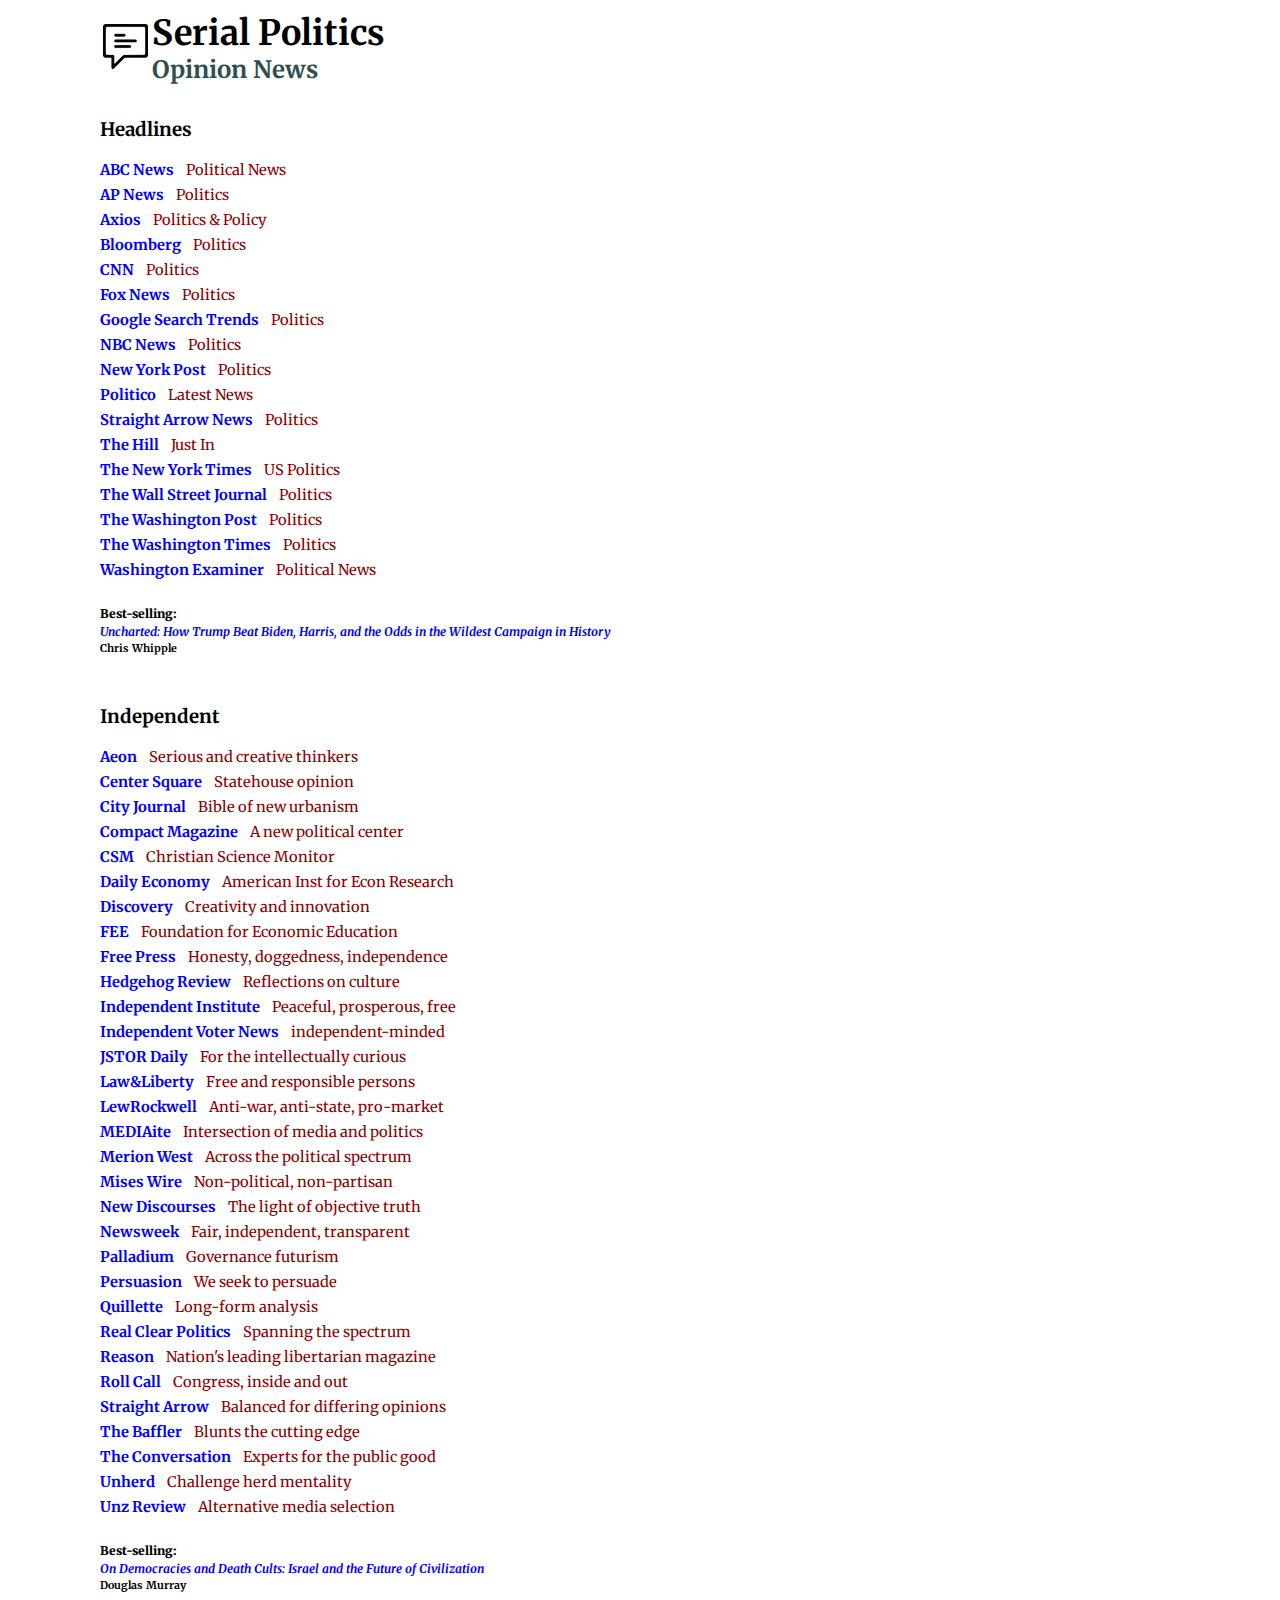
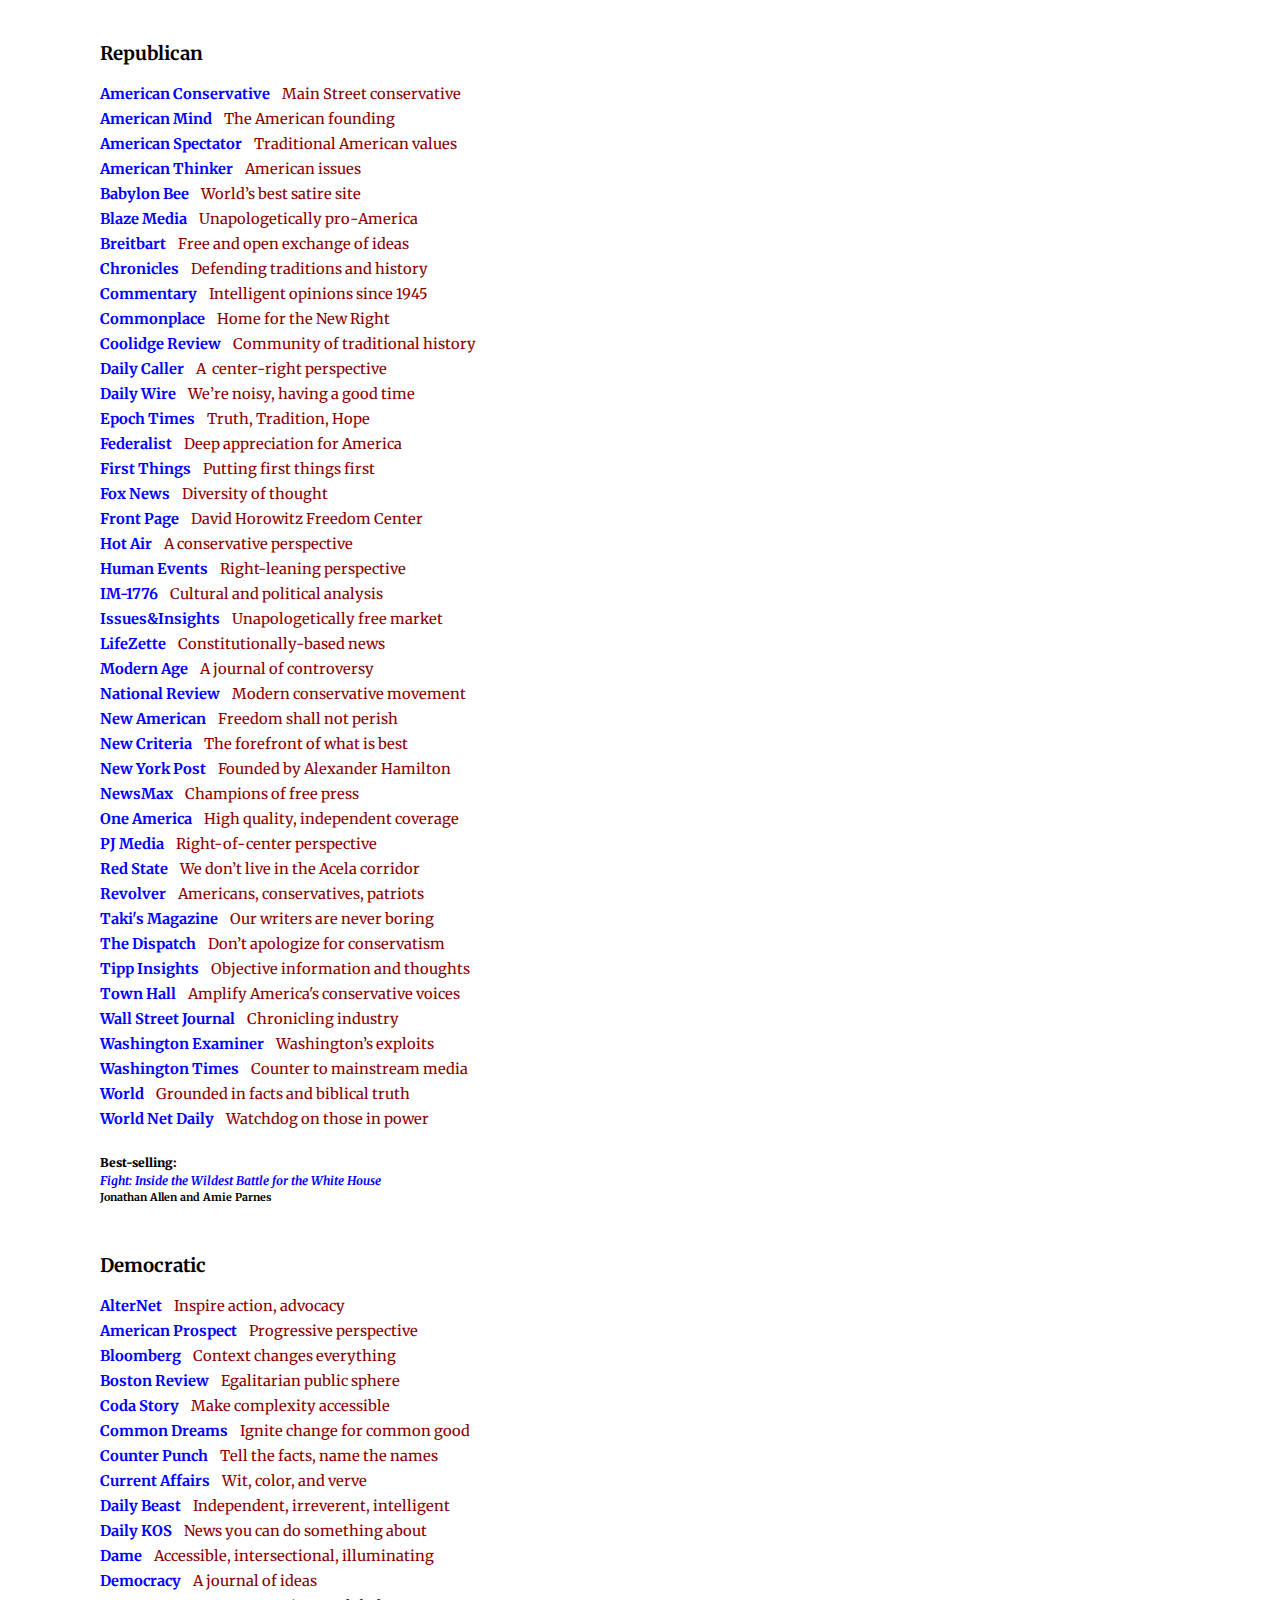
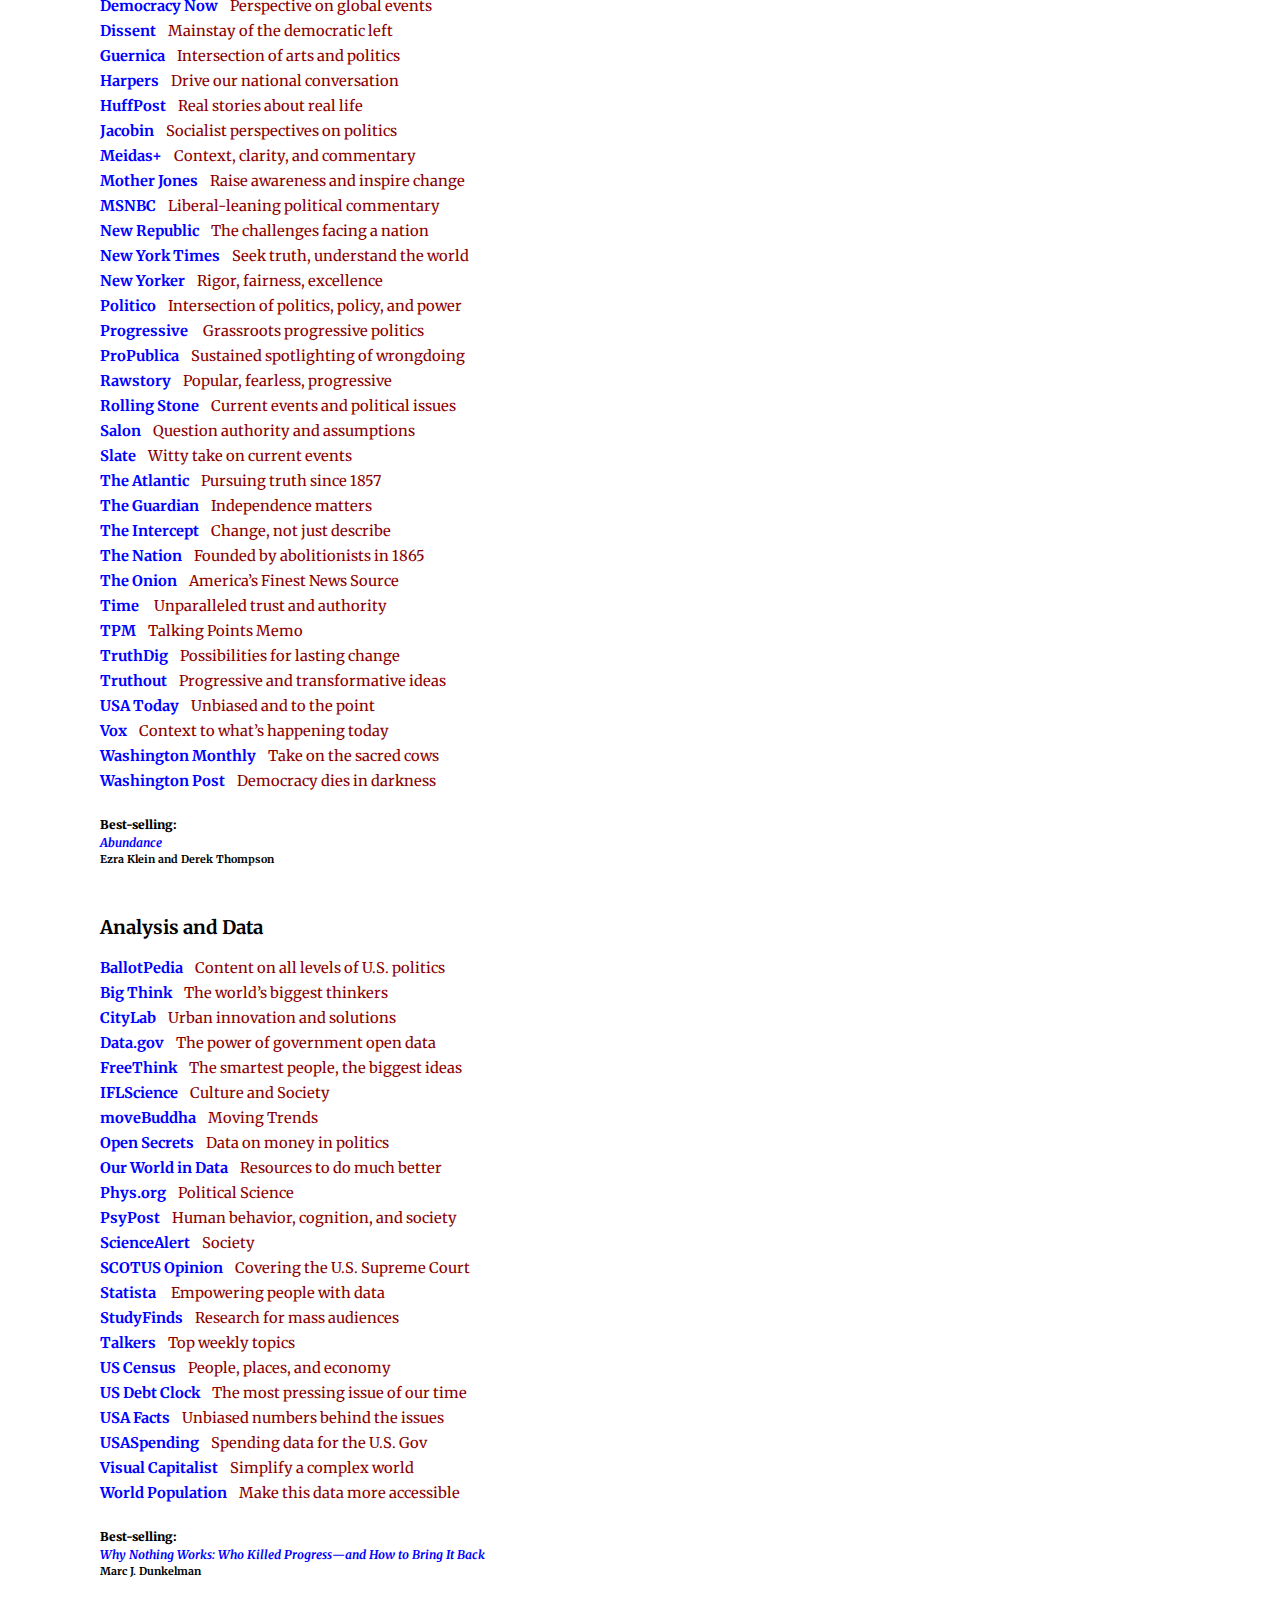
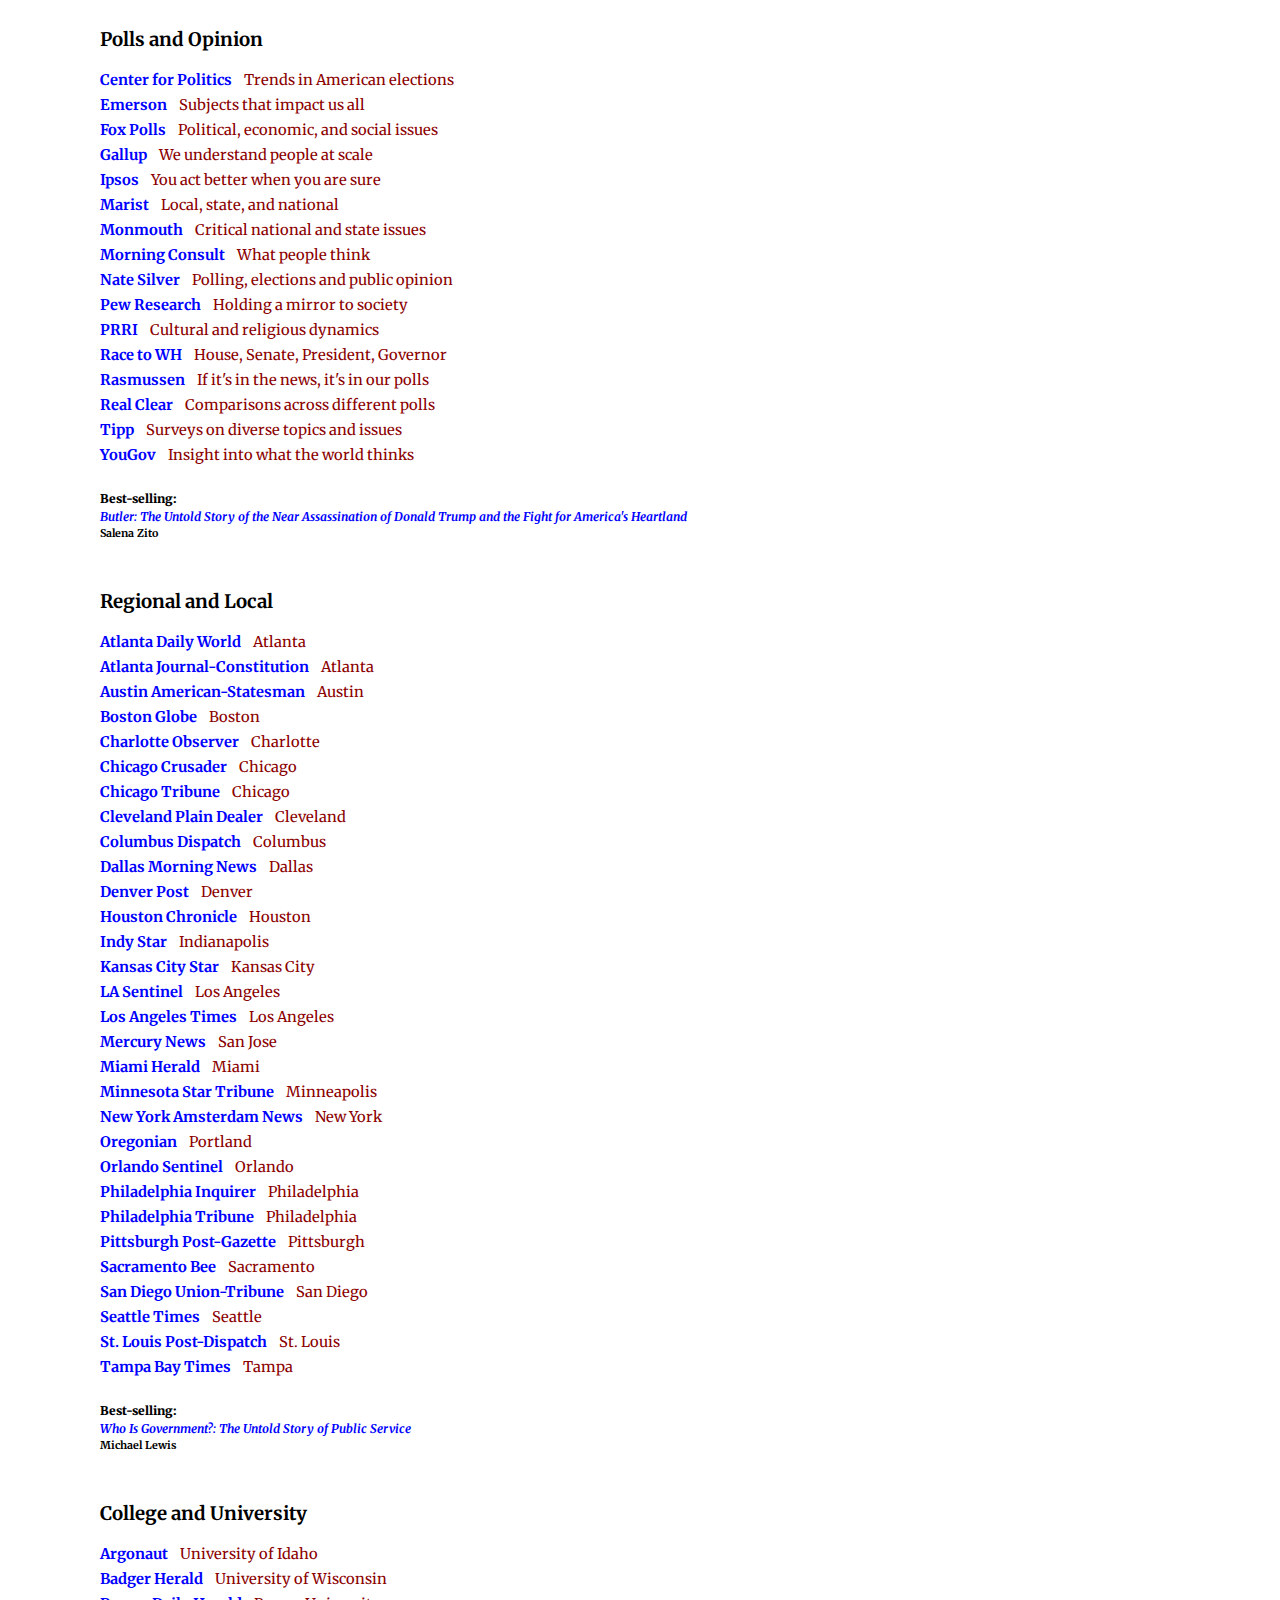
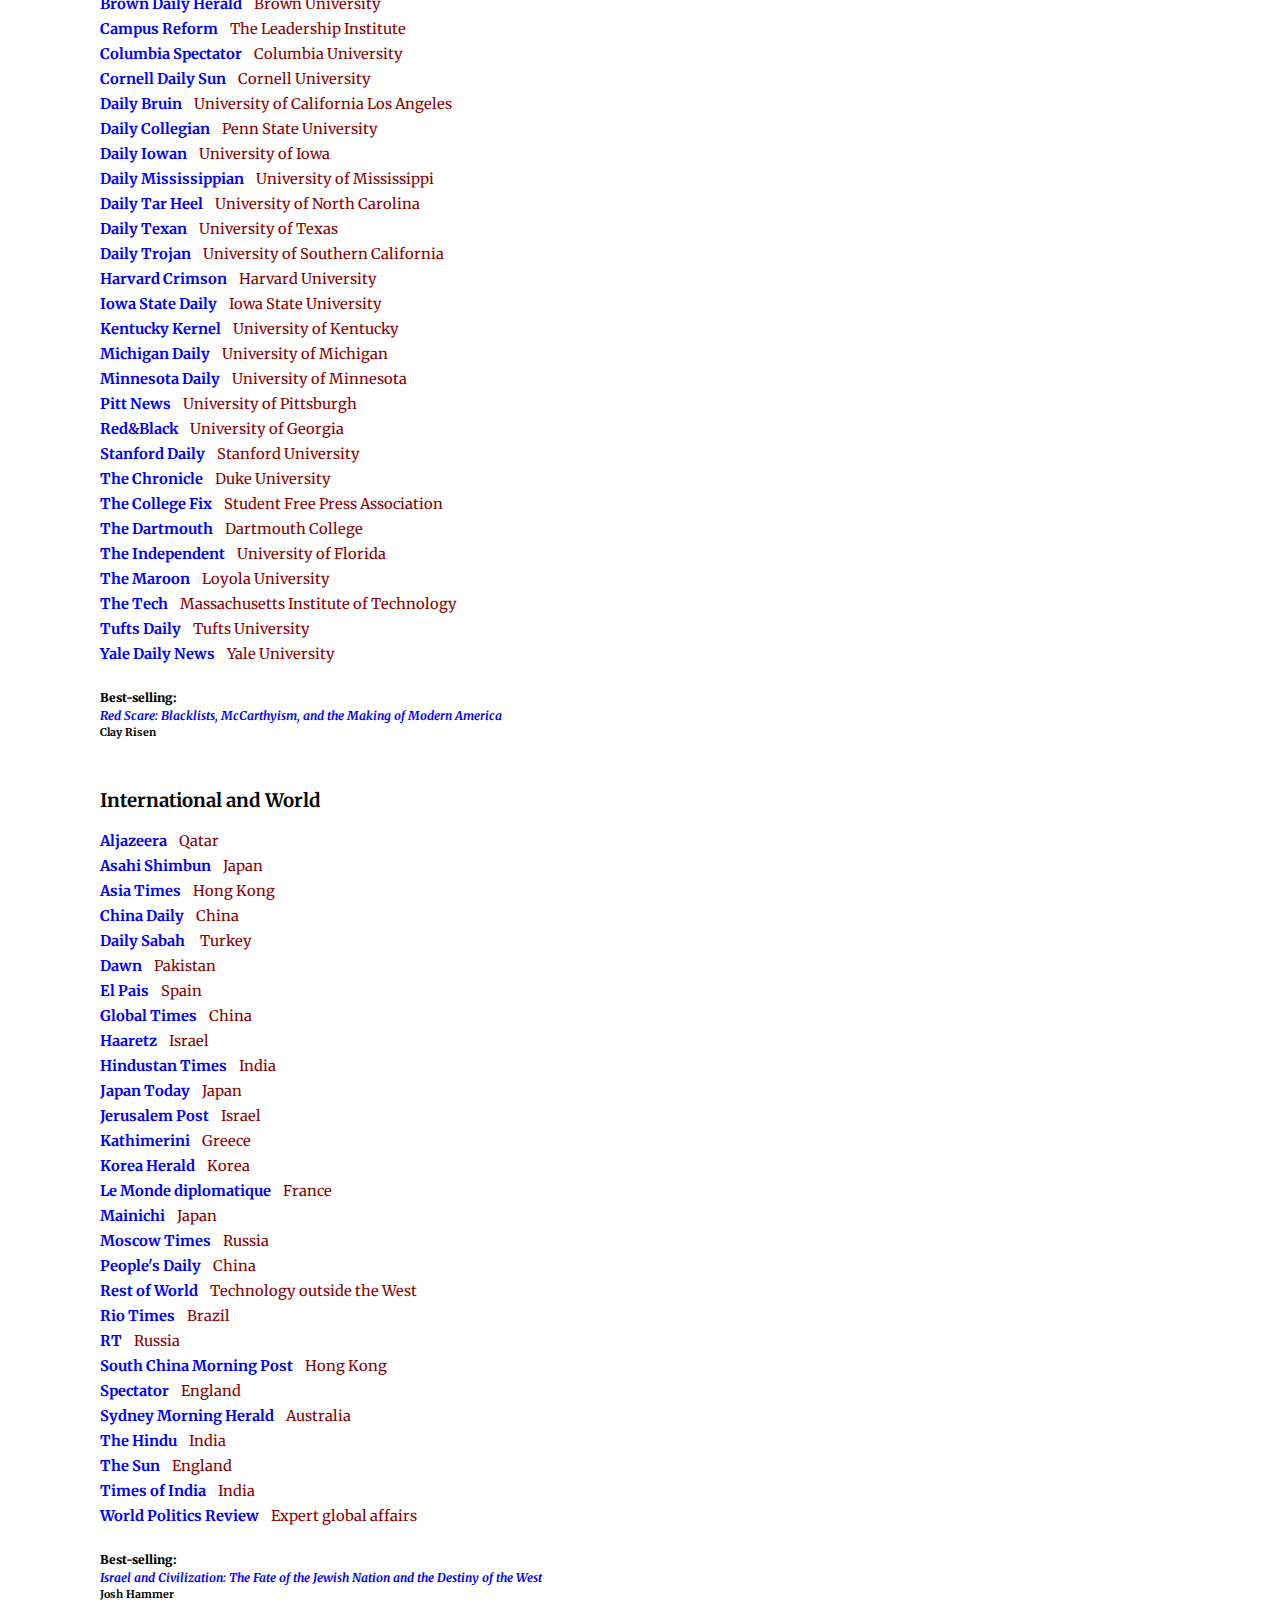
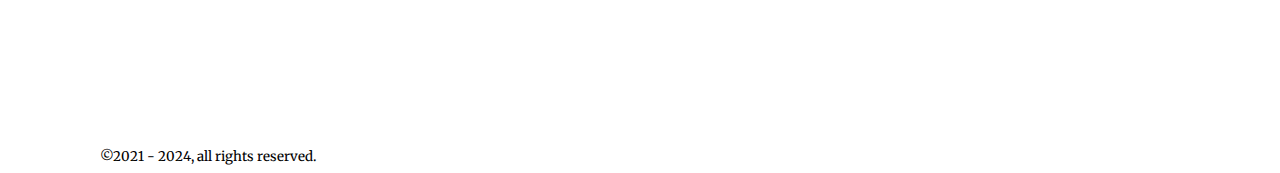
==== commit d9160b4e: "content updates" ====
--- a/index.html
+++ b/index.html
@@ -59,7 +59,7 @@
         </tbody>
     </table>    
 
-    <h2>Headlines</h2><h3><a target='_blank' href='https://abcnews.go.com/Politics'><b>ABC News</b></a><span class='LinkLineDescription'>&nbsp;&nbsp;&nbsp;&nbsp;Political News</span></h3><h3><a target='_blank' href='https://apnews.com/politics'><b>AP News</b></a><span class='LinkLineDescription'>&nbsp;&nbsp;&nbsp;&nbsp;Politics</span></h3><h3><a target='_blank' href='https://www.axios.com/politics-policy'><b>Axios</b></a><span class='LinkLineDescription'>&nbsp;&nbsp;&nbsp;&nbsp;Politics &amp; Policy</span></h3><h3><a target='_blank' href='https://www.bloomberg.com/politics'><b>Bloomberg</b></a><span class='LinkLineDescription'>&nbsp;&nbsp;&nbsp;&nbsp;Politics</span></h3><h3><a target='_blank' href='https://www.cnn.com/politics'><b>CNN</b></a><span class='LinkLineDescription'>&nbsp;&nbsp;&nbsp;&nbsp;Politics</span></h3><h3><a target='_blank' href='https://www.foxnews.com/politics'><b>Fox News</b></a><span class='LinkLineDescription'>&nbsp;&nbsp;&nbsp;&nbsp;Politics</span></h3><h3><a target='_blank' href='https://trends.google.com/trending?geo=US&hl=en-US&category=14&hours=24'><b>Google Search Trends</b></a><span class='LinkLineDescription'>&nbsp;&nbsp;&nbsp;&nbsp;Politics</span></h3><h3><a target='_blank' href='https://www.nbcnews.com/politics'><b>NBC News</b></a><span class='LinkLineDescription'>&nbsp;&nbsp;&nbsp;&nbsp;Politics</span></h3><h3><a target='_blank' href='https://nypost.com/politics/'><b>New York Post</b></a><span class='LinkLineDescription'>&nbsp;&nbsp;&nbsp;&nbsp;Politics</span></h3><h3><a target='_blank' href='https://www.politico.com/'><b>Politico</b></a><span class='LinkLineDescription'>&nbsp;&nbsp;&nbsp;&nbsp;Latest News</span></h3><h3><a target='_blank' href='https://san.com/politics/'><b>Straight Arrow News</b></a><span class='LinkLineDescription'>&nbsp;&nbsp;&nbsp;&nbsp;Politics</span></h3><h3><a target='_blank' href='https://thehill.com/news/'><b>The Hill</b></a><span class='LinkLineDescription'>&nbsp;&nbsp;&nbsp;&nbsp;Just In</span></h3><h3><a target='_blank' href='https://www.nytimes.com/section/politics'><b>The New York Times</b></a><span class='LinkLineDescription'>&nbsp;&nbsp;&nbsp;&nbsp;US Politics</span></h3><h3><a target='_blank' href='https://www.wsj.com/politics'><b>The Wall Street Journal</b></a><span class='LinkLineDescription'>&nbsp;&nbsp;&nbsp;&nbsp;Politics</span></h3><h3><a target='_blank' href='https://www.washingtonpost.com/politics/'><b>The Washington Post</b></a><span class='LinkLineDescription'>&nbsp;&nbsp;&nbsp;&nbsp;Politics</span></h3><h3><a target='_blank' href='https://www.washingtontimes.com/news/politics/'><b>The Washington Times</b></a><span class='LinkLineDescription'>&nbsp;&nbsp;&nbsp;&nbsp;Politics</span></h3><h3><a target='_blank' href='https://www.washingtonexaminer.com/'><b>Washington Examiner</b></a><span class='LinkLineDescription'>&nbsp;&nbsp;&nbsp;&nbsp;Political News</span></h3><div class='AmazonLink'><div style='padding-bottom: 3px;font-size:9pt;font-color:darkred;'><b>Best-selling:</b></div><div style='padding-bottom: 3px;font-size:9pt;'><a target='_blank' href='https://amzn.to/3RPZMvz'><i>Uncharted: How Trump Beat Biden, Harris, and the Odds in the Wildest Campaign in History</i></a></div><div style='font-size:8pt;'>Chris Whipple</div></div><h2>Independent</h2><h3><a target='_blank' href='https://aeon.co/essays'><b>Aeon</b></a><span class='LinkLineDescription'>&nbsp;&nbsp;&nbsp;&nbsp;Serious and creative thinkers</span></h3><h3><a target='_blank' href='https://www.thecentersquare.com/opinion/'><b>Center Square</b></a><span class='LinkLineDescription'>&nbsp;&nbsp;&nbsp;&nbsp;Statehouse opinion</span></h3><h3><a target='_blank' href='https://www.city-journal.org/'><b>City Journal</b></a><span class='LinkLineDescription'>&nbsp;&nbsp;&nbsp;&nbsp;Bible of new urbanism</span></h3><h3><a target='_blank' href='https://compactmag.com/'><b>Compact Magazine</b></a><span class='LinkLineDescription'>&nbsp;&nbsp;&nbsp;&nbsp;A new political center</span></h3><h3><a target='_blank' href='https://www.csmonitor.com/Commentary'><b>CSM</b></a><span class='LinkLineDescription'>&nbsp;&nbsp;&nbsp;&nbsp;Christian Science Monitor</span></h3><h3><a target='_blank' href='https://thedailyeconomy.org/'><b>Daily Economy</b></a><span class='LinkLineDescription'>&nbsp;&nbsp;&nbsp;&nbsp;American Inst for Econ Research</span></h3><h3><a target='_blank' href='https://www.discovery.org/'><b>Discovery</b></a><span class='LinkLineDescription'>&nbsp;&nbsp;&nbsp;&nbsp;Creativity and innovation</span></h3><h3><a target='_blank' href='https://fee.org/commentary/'><b>FEE</b></a><span class='LinkLineDescription'>&nbsp;&nbsp;&nbsp;&nbsp;Foundation for Economic Education</span></h3><h3><a target='_blank' href='https://www.thefp.com'><b>Free Press</b></a><span class='LinkLineDescription'>&nbsp;&nbsp;&nbsp;&nbsp;Honesty, doggedness, independence</span></h3><h3><a target='_blank' href='https://hedgehogreview.com/'><b>Hedgehog Review</b></a><span class='LinkLineDescription'>&nbsp;&nbsp;&nbsp;&nbsp;Reflections on culture</span></h3><h3><a target='_blank' href='https://www.independent.org/'><b>Independent Institute</b></a><span class='LinkLineDescription'>&nbsp;&nbsp;&nbsp;&nbsp;Peaceful, prosperous, free</span></h3><h3><a target='_blank' href='https://ivn.us/'><b>Independent Voter News</b></a><span class='LinkLineDescription'>&nbsp;&nbsp;&nbsp;&nbsp;independent-minded</span></h3><h3><a target='_blank' href='https://daily.jstor.org/'><b>JSTOR Daily</b></a><span class='LinkLineDescription'>&nbsp;&nbsp;&nbsp;&nbsp;For the intellectually curious</span></h3><h3><a target='_blank' href='https://lawliberty.org/category/essays/'><b>Law&amp;Liberty</b></a><span class='LinkLineDescription'>&nbsp;&nbsp;&nbsp;&nbsp;Free and responsible persons</span></h3><h3><a target='_blank' href='https://www.lewrockwell.com/'><b>LewRockwell</b></a><span class='LinkLineDescription'>&nbsp;&nbsp;&nbsp;&nbsp;Anti-war, anti-state, pro-market</span></h3><h3><a target='_blank' href='https://www.mediaite.com/category/opinion/'><b>MEDIAite</b></a><span class='LinkLineDescription'>&nbsp;&nbsp;&nbsp;&nbsp;Intersection of media and politics</span></h3><h3><a target='_blank' href='https://merionwest.com/'><b>Merion West</b></a><span class='LinkLineDescription'>&nbsp;&nbsp;&nbsp;&nbsp;Across the political spectrum</span></h3><h3><a target='_blank' href='https://mises.org/wire'><b>Mises Wire</b></a><span class='LinkLineDescription'>&nbsp;&nbsp;&nbsp;&nbsp;Non-political, non-partisan</span></h3><h3><a target='_blank' href='https://newdiscourses.com/category/articles/'><b>New Discourses</b></a><span class='LinkLineDescription'>&nbsp;&nbsp;&nbsp;&nbsp;The light of objective truth</span></h3><h3><a target='_blank' href='https://www.newsweek.com/opinion'><b>Newsweek</b></a><span class='LinkLineDescription'>&nbsp;&nbsp;&nbsp;&nbsp;Fair, independent, transparent</span></h3><h3><a target='_blank' href='https://www.palladiummag.com/'><b>Palladium</b></a><span class='LinkLineDescription'>&nbsp;&nbsp;&nbsp;&nbsp;Governance futurism</span></h3><h3><a target='_blank' href='https://www.persuasion.community/'><b>Persuasion</b></a><span class='LinkLineDescription'>&nbsp;&nbsp;&nbsp;&nbsp;We seek to persuade</span></h3><h3><a target='_blank' href='https://quillette.com/'><b>Quillette</b></a><span class='LinkLineDescription'>&nbsp;&nbsp;&nbsp;&nbsp;Long-form analysis</span></h3><h3><a target='_blank' href='https://www.realclearpolitics.com/'><b>Real Clear Politics</b></a><span class='LinkLineDescription'>&nbsp;&nbsp;&nbsp;&nbsp;Spanning the spectrum</span></h3><h3><a target='_blank' href='https://reason.com/latest/'><b>Reason</b></a><span class='LinkLineDescription'>&nbsp;&nbsp;&nbsp;&nbsp;Nation's leading libertarian magazine</span></h3><h3><a target='_blank' href='https://rollcall.com/section/opinion/'><b>Roll Call</b></a><span class='LinkLineDescription'>&nbsp;&nbsp;&nbsp;&nbsp;Congress, inside and out</span></h3><h3><a target='_blank' href='https://san.com/opinions/'><b>Straight Arrow</b></a><span class='LinkLineDescription'>&nbsp;&nbsp;&nbsp;&nbsp;Balanced for differing opinions</span></h3><h3><a target='_blank' href='https://thebaffler.com/'><b>The Baffler</b></a><span class='LinkLineDescription'>&nbsp;&nbsp;&nbsp;&nbsp;Blunts the cutting edge</span></h3><h3><a target='_blank' href='https://theconversation.com/us/politics'><b>The Conversation</b></a><span class='LinkLineDescription'>&nbsp;&nbsp;&nbsp;&nbsp;Experts for the public good</span></h3><h3><a target='_blank' href='https://unherd.com/'><b>Unherd</b></a><span class='LinkLineDescription'>&nbsp;&nbsp;&nbsp;&nbsp;Challenge herd mentality</span></h3><h3><a target='_blank' href='https://www.unz.com/popular/'><b>Unz Review</b></a><span class='LinkLineDescription'>&nbsp;&nbsp;&nbsp;&nbsp;Alternative media selection</span></h3><div class='AmazonLink'><div style='padding-bottom: 3px;font-size:9pt;font-color:darkred;'><b>Best-selling:</b></div><div style='padding-bottom: 3px;font-size:9pt;'><a target='_blank' href='https://amzn.to/43Ob3nv'><i>On Democracies and Death Cults: Israel and the Future of Civilization</i></a></div><div style='font-size:8pt;'>Douglas Murray</div></div><h2>Republican</h2><h3><a target='_blank' href='https://www.theamericanconservative.com/'><b>American Conservative</b></a><span class='LinkLineDescription'>&nbsp;&nbsp;&nbsp;&nbsp;Main Street conservative</span></h3><h3><a target='_blank' href='https://americanmind.org/'><b>American Mind</b></a><span class='LinkLineDescription'>&nbsp;&nbsp;&nbsp;&nbsp;The American founding</span></h3><h3><a target='_blank' href='https://www.spectator.org'><b>American Spectator</b></a><span class='LinkLineDescription'>&nbsp;&nbsp;&nbsp;&nbsp;Traditional American values</span></h3><h3><a target='_blank' href='https://www.americanthinker.com/'><b>American Thinker</b></a><span class='LinkLineDescription'>&nbsp;&nbsp;&nbsp;&nbsp;American issues</span></h3><h3><a target='_blank' href='https://babylonbee.com/'><b>Babylon Bee</b></a><span class='LinkLineDescription'>&nbsp;&nbsp;&nbsp;&nbsp;World’s best satire site</span></h3><h3><a target='_blank' href='https://www.theblaze.com/'><b>Blaze Media</b></a><span class='LinkLineDescription'>&nbsp;&nbsp;&nbsp;&nbsp;Unapologetically pro-America</span></h3><h3><a target='_blank' href='https://www.breitbart.com/'><b>Breitbart</b></a><span class='LinkLineDescription'>&nbsp;&nbsp;&nbsp;&nbsp;Free and open exchange of ideas</span></h3><h3><a target='_blank' href='https://chroniclesmagazine.org/online/'><b>Chronicles</b></a><span class='LinkLineDescription'>&nbsp;&nbsp;&nbsp;&nbsp;Defending traditions and history</span></h3><h3><a target='_blank' href='https://www.commentary.org/'><b>Commentary</b></a><span class='LinkLineDescription'>&nbsp;&nbsp;&nbsp;&nbsp;Intelligent opinions since 1945</span></h3><h3><a target='_blank' href='https://commonplace.org/'><b>Commonplace</b></a><span class='LinkLineDescription'>&nbsp;&nbsp;&nbsp;&nbsp;Home for the New Right</span></h3><h3><a target='_blank' href='https://www.coolidgereview.com/'><b>Coolidge Review</b></a><span class='LinkLineDescription'>&nbsp;&nbsp;&nbsp;&nbsp;Community of traditional history</span></h3><h3><a target='_blank' href='https://dailycaller.com/'><b>Daily Caller</b></a><span class='LinkLineDescription'>&nbsp;&nbsp;&nbsp;&nbsp;A  center-right perspective</span></h3><h3><a target='_blank' href='https://www.dailywire.com/'><b>Daily Wire</b></a><span class='LinkLineDescription'>&nbsp;&nbsp;&nbsp;&nbsp;We’re noisy, having a good time</span></h3><h3><a target='_blank' href='https://www.theepochtimes.com/opinion'><b>Epoch Times</b></a><span class='LinkLineDescription'>&nbsp;&nbsp;&nbsp;&nbsp;Truth, Tradition, Hope</span></h3><h3><a target='_blank' href='https://thefederalist.com/popular/'><b>Federalist</b></a><span class='LinkLineDescription'>&nbsp;&nbsp;&nbsp;&nbsp;Deep appreciation for America</span></h3><h3><a target='_blank' href='https://firstthings.com/'><b>First Things</b></a><span class='LinkLineDescription'>&nbsp;&nbsp;&nbsp;&nbsp;Putting first things first</span></h3><h3><a target='_blank' href='https://www.foxnews.com/opinion'><b>Fox News</b></a><span class='LinkLineDescription'>&nbsp;&nbsp;&nbsp;&nbsp;Diversity of thought</span></h3><h3><a target='_blank' href='http://www.frontpagemag.com/'><b>Front Page</b></a><span class='LinkLineDescription'>&nbsp;&nbsp;&nbsp;&nbsp;David Horowitz Freedom Center</span></h3><h3><a target='_blank' href='https://hotair.com/'><b>Hot Air</b></a><span class='LinkLineDescription'>&nbsp;&nbsp;&nbsp;&nbsp;A conservative perspective</span></h3><h3><a target='_blank' href='https://humanevents.com/'><b>Human Events</b></a><span class='LinkLineDescription'>&nbsp;&nbsp;&nbsp;&nbsp;Right-leaning perspective</span></h3><h3><a target='_blank' href='https://im1776.com/'><b>IM-1776</b></a><span class='LinkLineDescription'>&nbsp;&nbsp;&nbsp;&nbsp;Cultural and political analysis</span></h3><h3><a target='_blank' href='https://issuesinsights.com/'><b>Issues &amp; Insights</b></a><span class='LinkLineDescription'>&nbsp;&nbsp;&nbsp;&nbsp;Unapologetically free market </span></h3><h3><a target='_blank' href='https://www.lifezette.com/'><b>LifeZette</b></a><span class='LinkLineDescription'>&nbsp;&nbsp;&nbsp;&nbsp;Constitutionally-based news</span></h3><h3><a target='_blank' href='https://modernagejournal.com/departments/essay/'><b>Modern Age</b></a><span class='LinkLineDescription'>&nbsp;&nbsp;&nbsp;&nbsp;A journal of controversy</span></h3><h3><a target='_blank' href='https://www.nationalreview.com'><b>National Review</b></a><span class='LinkLineDescription'>&nbsp;&nbsp;&nbsp;&nbsp;Modern conservative movement</span></h3><h3><a target='_blank' href='https://thenewamerican.com/opinion/'><b>New American</b></a><span class='LinkLineDescription'>&nbsp;&nbsp;&nbsp;&nbsp;Freedom shall not perish</span></h3><h3><a target='_blank' href='https://newcriterion.com/'><b>New Criteria</b></a><span class='LinkLineDescription'>&nbsp;&nbsp;&nbsp;&nbsp;The forefront of what is best</span></h3><h3><a target='_blank' href='https://nypost.com/opinion/'><b>New York Post</b></a><span class='LinkLineDescription'>&nbsp;&nbsp;&nbsp;&nbsp;Founded by Alexander Hamilton</span></h3><h3><a target='_blank' href='https://www.newsmax.com/insiders/'><b>NewsMax</b></a><span class='LinkLineDescription'>&nbsp;&nbsp;&nbsp;&nbsp;Champions of free press</span></h3><h3><a target='_blank' href='https://www.oann.com/category/commentary/'><b>One America</b></a><span class='LinkLineDescription'>&nbsp;&nbsp;&nbsp;&nbsp;High quality, independent coverage</span></h3><h3><a target='_blank' href='https://pjmedia.com/columns/'><b>PJ Media</b></a><span class='LinkLineDescription'>&nbsp;&nbsp;&nbsp;&nbsp;Right-of-center perspective</span></h3><h3><a target='_blank' href='https://redstate.com/category/columns/'><b>Red State</b></a><span class='LinkLineDescription'>&nbsp;&nbsp;&nbsp;&nbsp;We don’t live in the Acela corridor</span></h3><h3><a target='_blank' href='https://www.revolver.news/'><b>Revolver</b></a><span class='LinkLineDescription'>&nbsp;&nbsp;&nbsp;&nbsp;Americans, conservatives, patriots</span></h3><h3><a target='_blank' href='https://www.takimag.com/topic/politics/'><b>Taki's Magazine</b></a><span class='LinkLineDescription'>&nbsp;&nbsp;&nbsp;&nbsp;Our writers are never boring</span></h3><h3><a target='_blank' href='https://thedispatch.com/'><b>The Dispatch</b></a><span class='LinkLineDescription'>&nbsp;&nbsp;&nbsp;&nbsp;Don’t apologize for conservatism</span></h3><h3><a target='_blank' href='https://tippinsights.com/tag/opinion/'><b>Tipp Insights</b></a><span class='LinkLineDescription'>&nbsp;&nbsp;&nbsp;&nbsp;Objective information and thoughts</span></h3><h3><a target='_blank' href='https://townhall.com/columnists'><b>Town Hall</b></a><span class='LinkLineDescription'>&nbsp;&nbsp;&nbsp;&nbsp;Amplify America's conservative voices </span></h3><h3><a target='_blank' href='https://www.wsj.com/opinion'><b>Wall Street Journal</b></a><span class='LinkLineDescription'>&nbsp;&nbsp;&nbsp;&nbsp;Chronicling industry</span></h3><h3><a target='_blank' href='https://www.washingtonexaminer.com/section/opinion/'><b>Washington Examiner</b></a><span class='LinkLineDescription'>&nbsp;&nbsp;&nbsp;&nbsp;Washington’s exploits</span></h3><h3><a target='_blank' href='https://www.washingtontimes.com/opinion/'><b>Washington Times</b></a><span class='LinkLineDescription'>&nbsp;&nbsp;&nbsp;&nbsp;Counter to mainstream media </span></h3><h3><a target='_blank' href='https://wng.org/opinions'><b>World</b></a><span class='LinkLineDescription'>&nbsp;&nbsp;&nbsp;&nbsp;Grounded in facts and biblical truth</span></h3><h3><a target='_blank' href='https://www.wnd.com/category/opinion/commentary/'><b>World Net Daily</b></a><span class='LinkLineDescription'>&nbsp;&nbsp;&nbsp;&nbsp;Watchdog on those in power</span></h3><div class='AmazonLink'><div style='padding-bottom: 3px;font-size:9pt;font-color:darkred;'><b>Best-selling:</b></div><div style='padding-bottom: 3px;font-size:9pt;'><a target='_blank' href='https://amzn.to/3Ra5MPJ'><i>Fight: Inside the Wildest Battle for the White House</i></a></div><div style='font-size:8pt;'>Jonathan Allen and Amie Parnes</div></div><h2>Democratic</h2><h3><a target='_blank' href='https://www.alternet.org/news-politics/'><b>AlterNet</b></a><span class='LinkLineDescription'>&nbsp;&nbsp;&nbsp;&nbsp;Inspire action, advocacy</span></h3><h3><a target='_blank' href='https://prospect.org/'><b>American Prospect</b></a><span class='LinkLineDescription'>&nbsp;&nbsp;&nbsp;&nbsp;Progressive perspective</span></h3><h3><a target='_blank' href='https://www.bloomberg.com/opinion'><b>Bloomberg</b></a><span class='LinkLineDescription'>&nbsp;&nbsp;&nbsp;&nbsp;Context changes everything</span></h3><h3><a target='_blank' href='https://www.bostonreview.net/topics/politics/'><b>Boston Review</b></a><span class='LinkLineDescription'>&nbsp;&nbsp;&nbsp;&nbsp;Egalitarian public sphere</span></h3><h3><a target='_blank' href='https://www.codastory.com/'><b>Coda Story</b></a><span class='LinkLineDescription'>&nbsp;&nbsp;&nbsp;&nbsp;Make complexity accessible</span></h3><h3><a target='_blank' href='https://www.commondreams.org/opinion'><b>Common Dreams</b></a><span class='LinkLineDescription'>&nbsp;&nbsp;&nbsp;&nbsp;Ignite change for common good</span></h3><h3><a target='_blank' href='https://www.counterpunch.org/'><b>Counter Punch</b></a><span class='LinkLineDescription'>&nbsp;&nbsp;&nbsp;&nbsp;Tell the facts, name the names</span></h3><h3><a target='_blank' href='https://www.currentaffairs.org/'><b>Current Affairs</b></a><span class='LinkLineDescription'>&nbsp;&nbsp;&nbsp;&nbsp;Wit, color, and verve</span></h3><h3><a target='_blank' href='https://www.thedailybeast.com/category/politics'><b>Daily Beast</b></a><span class='LinkLineDescription'>&nbsp;&nbsp;&nbsp;&nbsp;Independent, irreverent, intelligent</span></h3><h3><a target='_blank' href='https://www.dailykos.com/'><b>Daily KOS</b></a><span class='LinkLineDescription'>&nbsp;&nbsp;&nbsp;&nbsp;News you can do something about</span></h3><h3><a target='_blank' href='https://www.damemagazine.com/deep-dives/'><b>Dame</b></a><span class='LinkLineDescription'>&nbsp;&nbsp;&nbsp;&nbsp;Accessible, intersectional, illuminating</span></h3><h3><a target='_blank' href='https://democracyjournal.org/category/arguments/'><b>Democracy</b></a><span class='LinkLineDescription'>&nbsp;&nbsp;&nbsp;&nbsp;A journal of ideas</span></h3><h3><a target='_blank' href='https://www.democracynow.org/categories/weekly_column'><b>Democracy Now</b></a><span class='LinkLineDescription'>&nbsp;&nbsp;&nbsp;&nbsp;Perspective on global events</span></h3><h3><a target='_blank' href='https://www.dissentmagazine.org/'><b>Dissent</b></a><span class='LinkLineDescription'>&nbsp;&nbsp;&nbsp;&nbsp;Mainstay of the democratic left</span></h3><h3><a target='_blank' href='https://www.guernicamag.com/'><b>Guernica</b></a><span class='LinkLineDescription'>&nbsp;&nbsp;&nbsp;&nbsp;Intersection of arts and politics</span></h3><h3><a target='_blank' href='https://harpers.org/'><b>Harpers</b></a><span class='LinkLineDescription'>&nbsp;&nbsp;&nbsp;&nbsp;Drive our national conversation</span></h3><h3><a target='_blank' href='https://www.huffpost.com/news/politics'><b>HuffPost</b></a><span class='LinkLineDescription'>&nbsp;&nbsp;&nbsp;&nbsp;Real stories about real life</span></h3><h3><a target='_blank' href='https://jacobinmag.com/'><b>Jacobin</b></a><span class='LinkLineDescription'>&nbsp;&nbsp;&nbsp;&nbsp;Socialist perspectives on politics</span></h3><h3><a target='_blank' href='https://www.meidasplus.com/'><b>Meidas+</b></a><span class='LinkLineDescription'>&nbsp;&nbsp;&nbsp;&nbsp;Context, clarity, and commentary</span></h3><h3><a target='_blank' href='https://www.motherjones.com/politics/'><b>Mother Jones</b></a><span class='LinkLineDescription'>&nbsp;&nbsp;&nbsp;&nbsp;Raise awareness and inspire change</span></h3><h3><a target='_blank' href='https://www.msnbc.com/opinion/columnists'><b>MSNBC</b></a><span class='LinkLineDescription'>&nbsp;&nbsp;&nbsp;&nbsp;Liberal-leaning political commentary</span></h3><h3><a target='_blank' href='https://newrepublic.com/politics'><b>New Republic</b></a><span class='LinkLineDescription'>&nbsp;&nbsp;&nbsp;&nbsp;The challenges facing a nation</span></h3><h3><a target='_blank' href='https://www.nytimes.com/section/opinion'><b>New York Times</b></a><span class='LinkLineDescription'>&nbsp;&nbsp;&nbsp;&nbsp;Seek truth, understand the world</span></h3><h3><a target='_blank' href='https://www.newyorker.com/'><b>New Yorker</b></a><span class='LinkLineDescription'>&nbsp;&nbsp;&nbsp;&nbsp;Rigor, fairness, excellence</span></h3><h3><a target='_blank' href='https://www.politico.com/columnists'><b>Politico</b></a><span class='LinkLineDescription'>&nbsp;&nbsp;&nbsp;&nbsp;Intersection of politics, policy, and power</span></h3><h3><a target='_blank' href='https://progressive.org/op-eds'><b>Progressive </b></a><span class='LinkLineDescription'>&nbsp;&nbsp;&nbsp;&nbsp;Grassroots progressive politics</span></h3><h3><a target='_blank' href='https://www.propublica.org/'><b>ProPublica</b></a><span class='LinkLineDescription'>&nbsp;&nbsp;&nbsp;&nbsp;Sustained spotlighting of wrongdoing</span></h3><h3><a target='_blank' href='https://www.rawstory.com/commentary/'><b>Rawstory</b></a><span class='LinkLineDescription'>&nbsp;&nbsp;&nbsp;&nbsp;Popular, fearless, progressive</span></h3><h3><a target='_blank' href='https://www.rollingstone.com/politics/'><b>Rolling Stone</b></a><span class='LinkLineDescription'>&nbsp;&nbsp;&nbsp;&nbsp;Current events and political issues</span></h3><h3><a target='_blank' href='https://www.salon.com/category/news-and-politics'><b>Salon</b></a><span class='LinkLineDescription'>&nbsp;&nbsp;&nbsp;&nbsp;Question authority and assumptions</span></h3><h3><a target='_blank' href='https://slate.com/news-and-politics'><b>Slate</b></a><span class='LinkLineDescription'>&nbsp;&nbsp;&nbsp;&nbsp;Witty take on current events</span></h3><h3><a target='_blank' href='https://www.theatlantic.com/politics/'><b>The Atlantic</b></a><span class='LinkLineDescription'>&nbsp;&nbsp;&nbsp;&nbsp;Pursuing truth since 1857</span></h3><h3><a target='_blank' href='https://www.theguardian.com/commentisfree/all'><b>The Guardian</b></a><span class='LinkLineDescription'>&nbsp;&nbsp;&nbsp;&nbsp;Independence matters</span></h3><h3><a target='_blank' href='https://theintercept.com/politics/'><b>The Intercept</b></a><span class='LinkLineDescription'>&nbsp;&nbsp;&nbsp;&nbsp;Change, not just describe</span></h3><h3><a target='_blank' href='https://www.thenation.com/politics/'><b>The Nation</b></a><span class='LinkLineDescription'>&nbsp;&nbsp;&nbsp;&nbsp;Founded by abolitionists in 1865</span></h3><h3><a target='_blank' href='https://theonion.com/'><b>The Onion</b></a><span class='LinkLineDescription'>&nbsp;&nbsp;&nbsp;&nbsp;America’s Finest News Source</span></h3><h3><a target='_blank' href='https://time.com/section/ideas/'><b>Time </b></a><span class='LinkLineDescription'>&nbsp;&nbsp;&nbsp;&nbsp;Unparalleled trust and authority</span></h3><h3><a target='_blank' href='https://talkingpointsmemo.com/edblog'><b>TPM</b></a><span class='LinkLineDescription'>&nbsp;&nbsp;&nbsp;&nbsp;Talking Points Memo</span></h3><h3><a target='_blank' href='https://www.truthdig.com/opinion/'><b>TruthDig</b></a><span class='LinkLineDescription'>&nbsp;&nbsp;&nbsp;&nbsp;Possibilities for lasting change</span></h3><h3><a target='_blank' href='https://truthout.org/'><b>Truthout</b></a><span class='LinkLineDescription'>&nbsp;&nbsp;&nbsp;&nbsp;Progressive and transformative ideas</span></h3><h3><a target='_blank' href='https://www.usatoday.com/opinion/'><b>USA Today</b></a><span class='LinkLineDescription'>&nbsp;&nbsp;&nbsp;&nbsp;Unbiased and to the point</span></h3><h3><a target='_blank' href='https://www.vox.com/policy-and-politics'><b>Vox</b></a><span class='LinkLineDescription'>&nbsp;&nbsp;&nbsp;&nbsp;Context to what’s happening today</span></h3><h3><a target='_blank' href='https://washingtonmonthly.com/politics/'><b>Washington Monthly</b></a><span class='LinkLineDescription'>&nbsp;&nbsp;&nbsp;&nbsp;Take on the sacred cows</span></h3><h3><a target='_blank' href='https://www.washingtonpost.com/opinions/'><b>Washington Post</b></a><span class='LinkLineDescription'>&nbsp;&nbsp;&nbsp;&nbsp;Democracy dies in darkness</span></h3><div class='AmazonLink'><div style='padding-bottom: 3px;font-size:9pt;font-color:darkred;'><b>Best-selling:</b></div><div style='padding-bottom: 3px;font-size:9pt;'><a target='_blank' href='https://amzn.to/420woYa'><i>Abundance</i></a></div><div style='font-size:8pt;'>Ezra Klein and Derek Thompson</div></div><h2>Analysis and Data</h2><h3><a target='_blank' href='https://ballotpedia.org/'><b>BallotPedia</b></a><span class='LinkLineDescription'>&nbsp;&nbsp;&nbsp;&nbsp;Content on all levels of U.S. politics</span></h3><h3><a target='_blank' href='https://bigthink.com/'><b>Big Think</b></a><span class='LinkLineDescription'>&nbsp;&nbsp;&nbsp;&nbsp;The world’s biggest thinkers</span></h3><h3><a target='_blank' href='https://www.bloomberg.com/citylab'><b>CityLab</b></a><span class='LinkLineDescription'>&nbsp;&nbsp;&nbsp;&nbsp;Urban innovation and solutions</span></h3><h3><a target='_blank' href='https://data.gov/'><b>Data.gov</b></a><span class='LinkLineDescription'>&nbsp;&nbsp;&nbsp;&nbsp;The power of government open data </span></h3><h3><a target='_blank' href='https://www.freethink.com/'><b>FreeThink</b></a><span class='LinkLineDescription'>&nbsp;&nbsp;&nbsp;&nbsp;The smartest people, the biggest ideas</span></h3><h3><a target='_blank' href='https://www.iflscience.com/culture-and-society'><b>IFLScience</b></a><span class='LinkLineDescription'>&nbsp;&nbsp;&nbsp;&nbsp;Culture and Society</span></h3><h3><a target='_blank' href='https://www.movebuddha.com/blog/moving-trends/'><b>moveBuddha</b></a><span class='LinkLineDescription'>&nbsp;&nbsp;&nbsp;&nbsp;Moving Trends</span></h3><h3><a target='_blank' href='https://www.opensecrets.org/news/'><b>Open Secrets</b></a><span class='LinkLineDescription'>&nbsp;&nbsp;&nbsp;&nbsp;Data on money in politics</span></h3><h3><a target='_blank' href='https://ourworldindata.org/data'><b>Our World in Data</b></a><span class='LinkLineDescription'>&nbsp;&nbsp;&nbsp;&nbsp;Resources to do much better</span></h3><h3><a target='_blank' href='https://phys.org/science-news/political-science/'><b>Phys.org</b></a><span class='LinkLineDescription'>&nbsp;&nbsp;&nbsp;&nbsp;Political Science</span></h3><h3><a target='_blank' href='https://www.psypost.org/exclusive/social/'><b>PsyPost</b></a><span class='LinkLineDescription'>&nbsp;&nbsp;&nbsp;&nbsp;Human behavior, cognition, and society</span></h3><h3><a target='_blank' href='https://www.sciencealert.com/society'><b>ScienceAlert</b></a><span class='LinkLineDescription'>&nbsp;&nbsp;&nbsp;&nbsp;Society</span></h3><h3><a target='_blank' href='https://www.scotusblog.com/'><b>SCOTUS Opinion</b></a><span class='LinkLineDescription'>&nbsp;&nbsp;&nbsp;&nbsp;Covering the U.S. Supreme Court</span></h3><h3><a target='_blank' href='https://www.statista.com/chartoftheday/'><b>Statista </b></a><span class='LinkLineDescription'>&nbsp;&nbsp;&nbsp;&nbsp;Empowering people with data</span></h3><h3><a target='_blank' href='https://studyfinds.org/category/politics/'><b>StudyFinds</b></a><span class='LinkLineDescription'>&nbsp;&nbsp;&nbsp;&nbsp;Research for mass audiences</span></h3><h3><a target='_blank' href='https://www.talkers.com/week/'><b>Talkers</b></a><span class='LinkLineDescription'>&nbsp;&nbsp;&nbsp;&nbsp;Top weekly topics</span></h3><h3><a target='_blank' href='https://www.census.gov/'><b>US Census</b></a><span class='LinkLineDescription'>&nbsp;&nbsp;&nbsp;&nbsp;People, places, and economy</span></h3><h3><a target='_blank' href='https://usdebtclock.org/'><b>US Debt Clock</b></a><span class='LinkLineDescription'>&nbsp;&nbsp;&nbsp;&nbsp;The most pressing issue of our time</span></h3><h3><a target='_blank' href='https://usafacts.org/articles/'><b>USA Facts</b></a><span class='LinkLineDescription'>&nbsp;&nbsp;&nbsp;&nbsp;Unbiased numbers behind the issues</span></h3><h3><a target='_blank' href='https://www.usaspending.gov/'><b>USASpending</b></a><span class='LinkLineDescription'>&nbsp;&nbsp;&nbsp;&nbsp;Spending data for the U.S. Gov</span></h3><h3><a target='_blank' href='https://www.visualcapitalist.com/category/politics/'><b>Visual Capitalist</b></a><span class='LinkLineDescription'>&nbsp;&nbsp;&nbsp;&nbsp;Simplify a complex world</span></h3><h3><a target='_blank' href='https://worldpopulationreview.com/categories/politics-government'><b>World Population</b></a><span class='LinkLineDescription'>&nbsp;&nbsp;&nbsp;&nbsp;Make this data more accessible</span></h3><div class='AmazonLink'><div style='padding-bottom: 3px;font-size:9pt;font-color:darkred;'><b>Best-selling:</b></div><div style='padding-bottom: 3px;font-size:9pt;'><a target='_blank' href='https://amzn.to/3E29Mi5'><i>Why Nothing Works: Who Killed Progress―and How to Bring It Back</i></a></div><div style='font-size:8pt;'>Marc J. Dunkelman</div></div><h2>Polls and Opinion</h2><h3><a target='_blank' href='https://centerforpolitics.org/crystalball/'><b>Center for Politics</b></a><span class='LinkLineDescription'>&nbsp;&nbsp;&nbsp;&nbsp;Trends in American elections</span></h3><h3><a target='_blank' href='https://emersoncollegepolling.com/blog/'><b>Emerson</b></a><span class='LinkLineDescription'>&nbsp;&nbsp;&nbsp;&nbsp;Subjects that impact us all</span></h3><h3><a target='_blank' href='https://www.foxnews.com/official-polls'><b>Fox Polls</b></a><span class='LinkLineDescription'>&nbsp;&nbsp;&nbsp;&nbsp;Political, economic, and social issues</span></h3><h3><a target='_blank' href='https://www.gallup.com/home.aspx'><b>Gallup</b></a><span class='LinkLineDescription'>&nbsp;&nbsp;&nbsp;&nbsp;We understand people at scale</span></h3><h3><a target='_blank' href='https://www.ipsos.com/en-us'><b>Ipsos</b></a><span class='LinkLineDescription'>&nbsp;&nbsp;&nbsp;&nbsp;You act better when you are sure</span></h3><h3><a target='_blank' href='https://maristpoll.marist.edu/latest-polls/'><b>Marist</b></a><span class='LinkLineDescription'>&nbsp;&nbsp;&nbsp;&nbsp;Local, state, and national</span></h3><h3><a target='_blank' href='https://www.monmouth.edu/polling-institute/reports/'><b>Monmouth</b></a><span class='LinkLineDescription'>&nbsp;&nbsp;&nbsp;&nbsp;Critical national and state issues</span></h3><h3><a target='_blank' href='https://pro.morningconsult.com/verticals/us-politics'><b>Morning Consult</b></a><span class='LinkLineDescription'>&nbsp;&nbsp;&nbsp;&nbsp;What people think </span></h3><h3><a target='_blank' href='https://www.natesilver.net/'><b>Nate Silver</b></a><span class='LinkLineDescription'>&nbsp;&nbsp;&nbsp;&nbsp;Polling, elections and public opinion</span></h3><h3><a target='_blank' href='https://www.pewresearch.org/'><b>Pew Research</b></a><span class='LinkLineDescription'>&nbsp;&nbsp;&nbsp;&nbsp;Holding a mirror to society</span></h3><h3><a target='_blank' href='https://www.prri.org/'><b>PRRI</b></a><span class='LinkLineDescription'>&nbsp;&nbsp;&nbsp;&nbsp;Cultural and religious dynamics </span></h3><h3><a target='_blank' href='https://www.racetothewh.com/'><b>Race to WH</b></a><span class='LinkLineDescription'>&nbsp;&nbsp;&nbsp;&nbsp;House, Senate, President, Governor</span></h3><h3><a target='_blank' href='https://www.rasmussenreports.com/'><b>Rasmussen</b></a><span class='LinkLineDescription'>&nbsp;&nbsp;&nbsp;&nbsp;If it's in the news, it's in our polls</span></h3><h3><a target='_blank' href='https://www.realclearpolling.com'><b>Real Clear</b></a><span class='LinkLineDescription'>&nbsp;&nbsp;&nbsp;&nbsp;Comparisons across different polls</span></h3><h3><a target='_blank' href='https://tippinsights.com/tag/tipp-indexes/'><b>Tipp</b></a><span class='LinkLineDescription'>&nbsp;&nbsp;&nbsp;&nbsp;Surveys on diverse topics and issues</span></h3><h3><a target='_blank' href='https://today.yougov.com/topics/overview/articles-reports'><b>YouGov</b></a><span class='LinkLineDescription'>&nbsp;&nbsp;&nbsp;&nbsp;Insight into what the world thinks</span></h3><div class='AmazonLink'><div style='padding-bottom: 3px;font-size:9pt;font-color:darkred;'><b>Best-selling:</b></div><div style='padding-bottom: 3px;font-size:9pt;'><a target='_blank' href='https://amzn.to/4j60IIx'><i>Butler: The Untold Story of the Near Assassination of Donald Trump and the Fight for America's Heartland</i></a></div><div style='font-size:8pt;'>Salena Zito</div></div><h2>Regional and Local</h2><h3><a target='_blank' href='https://atlantadailyworld.com/category/viewpoints/'><b>Atlanta Daily World</b></a><span class='LinkLineDescription'>&nbsp;&nbsp;&nbsp;&nbsp;Atlanta</span></h3><h3><a target='_blank' href='https://www.ajc.com/opinion/'><b>Atlanta Journal-Constitution</b></a><span class='LinkLineDescription'>&nbsp;&nbsp;&nbsp;&nbsp;Atlanta</span></h3><h3><a target='_blank' href='https://www.statesman.com/opinion/'><b>Austin American-Statesman</b></a><span class='LinkLineDescription'>&nbsp;&nbsp;&nbsp;&nbsp;Austin</span></h3><h3><a target='_blank' href='https://www.bostonglobe.com/opinion/'><b>Boston Globe</b></a><span class='LinkLineDescription'>&nbsp;&nbsp;&nbsp;&nbsp;Boston</span></h3><h3><a target='_blank' href='https://www.charlotteobserver.com/opinion/'><b>Charlotte Observer</b></a><span class='LinkLineDescription'>&nbsp;&nbsp;&nbsp;&nbsp;Charlotte</span></h3><h3><a target='_blank' href='https://chicagocrusader.com/category/opinion/'><b>Chicago Crusader</b></a><span class='LinkLineDescription'>&nbsp;&nbsp;&nbsp;&nbsp;Chicago</span></h3><h3><a target='_blank' href='https://www.chicagotribune.com/opinion/'><b>Chicago Tribune</b></a><span class='LinkLineDescription'>&nbsp;&nbsp;&nbsp;&nbsp;Chicago</span></h3><h3><a target='_blank' href='https://www.cleveland.com/opinion/'><b>Cleveland Plain Dealer</b></a><span class='LinkLineDescription'>&nbsp;&nbsp;&nbsp;&nbsp;Cleveland</span></h3><h3><a target='_blank' href='https://www.dispatch.com/opinion/'><b>Columbus Dispatch</b></a><span class='LinkLineDescription'>&nbsp;&nbsp;&nbsp;&nbsp;Columbus</span></h3><h3><a target='_blank' href='https://www.dallasnews.com/opinion/'><b>Dallas Morning News</b></a><span class='LinkLineDescription'>&nbsp;&nbsp;&nbsp;&nbsp;Dallas</span></h3><h3><a target='_blank' href='https://www.denverpost.com/opinion/'><b>Denver Post</b></a><span class='LinkLineDescription'>&nbsp;&nbsp;&nbsp;&nbsp;Denver</span></h3><h3><a target='_blank' href='https://www.houstonchronicle.com/opinion/'><b>Houston Chronicle</b></a><span class='LinkLineDescription'>&nbsp;&nbsp;&nbsp;&nbsp;Houston</span></h3><h3><a target='_blank' href='https://www.indystar.com/opinion/'><b>Indy Star</b></a><span class='LinkLineDescription'>&nbsp;&nbsp;&nbsp;&nbsp;Indianapolis</span></h3><h3><a target='_blank' href='https://www.kansascity.com/opinion/'><b>Kansas City Star</b></a><span class='LinkLineDescription'>&nbsp;&nbsp;&nbsp;&nbsp;Kansas City</span></h3><h3><a target='_blank' href='https://lasentinel.net/opinion'><b>LA Sentinel</b></a><span class='LinkLineDescription'>&nbsp;&nbsp;&nbsp;&nbsp;Los Angeles</span></h3><h3><a target='_blank' href='https://www.latimes.com/voices'><b>Los Angeles Times</b></a><span class='LinkLineDescription'>&nbsp;&nbsp;&nbsp;&nbsp;Los Angeles</span></h3><h3><a target='_blank' href='https://www.mercurynews.com/opinion/'><b>Mercury News</b></a><span class='LinkLineDescription'>&nbsp;&nbsp;&nbsp;&nbsp;San Jose</span></h3><h3><a target='_blank' href='https://www.miamiherald.com/opinion/'><b>Miami Herald</b></a><span class='LinkLineDescription'>&nbsp;&nbsp;&nbsp;&nbsp;Miami</span></h3><h3><a target='_blank' href='https://www.startribune.com/opinion/'><b>Minnesota Star Tribune</b></a><span class='LinkLineDescription'>&nbsp;&nbsp;&nbsp;&nbsp;Minneapolis</span></h3><h3><a target='_blank' href='https://amsterdamnews.com/news/category/editorials/'><b>New York Amsterdam News</b></a><span class='LinkLineDescription'>&nbsp;&nbsp;&nbsp;&nbsp;New York</span></h3><h3><a target='_blank' href='https://www.oregonlive.com/opinion/'><b>Oregonian</b></a><span class='LinkLineDescription'>&nbsp;&nbsp;&nbsp;&nbsp;Portland</span></h3><h3><a target='_blank' href='https://www.orlandosentinel.com/opinion/'><b>Orlando Sentinel</b></a><span class='LinkLineDescription'>&nbsp;&nbsp;&nbsp;&nbsp;Orlando</span></h3><h3><a target='_blank' href='https://www.inquirer.com/opinion/'><b>Philadelphia Inquirer</b></a><span class='LinkLineDescription'>&nbsp;&nbsp;&nbsp;&nbsp;Philadelphia</span></h3><h3><a target='_blank' href='https://www.phillytrib.com/commentary/'><b>Philadelphia Tribune</b></a><span class='LinkLineDescription'>&nbsp;&nbsp;&nbsp;&nbsp;Philadelphia</span></h3><h3><a target='_blank' href='https://www.post-gazette.com/opinion'><b>Pittsburgh Post-Gazette</b></a><span class='LinkLineDescription'>&nbsp;&nbsp;&nbsp;&nbsp;Pittsburgh</span></h3><h3><a target='_blank' href='https://www.sacbee.com/opinion/'><b>Sacramento Bee</b></a><span class='LinkLineDescription'>&nbsp;&nbsp;&nbsp;&nbsp;Sacramento</span></h3><h3><a target='_blank' href='https://www.sandiegouniontribune.com/opinion'><b>San Diego Union-Tribune</b></a><span class='LinkLineDescription'>&nbsp;&nbsp;&nbsp;&nbsp;San Diego</span></h3><h3><a target='_blank' href='https://www.seattletimes.com/opinion/'><b>Seattle Times</b></a><span class='LinkLineDescription'>&nbsp;&nbsp;&nbsp;&nbsp;Seattle</span></h3><h3><a target='_blank' href='https://www.stltoday.com/opinion/'><b>St. Louis Post-Dispatch</b></a><span class='LinkLineDescription'>&nbsp;&nbsp;&nbsp;&nbsp;St. Louis</span></h3><h3><a target='_blank' href='https://www.tampabay.com/opinion/'><b>Tampa Bay Times</b></a><span class='LinkLineDescription'>&nbsp;&nbsp;&nbsp;&nbsp;Tampa</span></h3><div class='AmazonLink'><div style='padding-bottom: 3px;font-size:9pt;font-color:darkred;'><b>Best-selling:</b></div><div style='padding-bottom: 3px;font-size:9pt;'><a target='_blank' href='https://amzn.to/3XULv4b'><i>Who Is Government?: The Untold Story of Public Service</i></a></div><div style='font-size:8pt;'>Michael Lewis</div></div><h2>College and University</h2><h3><a target='_blank' href='https://www.uiargonaut.com/category/opinion/'><b>Argonaut</b></a><span class='LinkLineDescription'>&nbsp;&nbsp;&nbsp;&nbsp;University of Idaho</span></h3><h3><a target='_blank' href='https://badgerherald.com/opinion/'><b>Badger Herald</b></a><span class='LinkLineDescription'>&nbsp;&nbsp;&nbsp;&nbsp;University of Wisconsin</span></h3><h3><a target='_blank' href='https://www.browndailyherald.com/section/opinions'><b>Brown Daily Herald</b></a><span class='LinkLineDescription'>&nbsp;&nbsp;&nbsp;&nbsp;Brown University</span></h3><h3><a target='_blank' href='https://www.campusreform.org/opinion'><b>Campus Reform</b></a><span class='LinkLineDescription'>&nbsp;&nbsp;&nbsp;&nbsp;The Leadership Institute</span></h3><h3><a target='_blank' href='https://www.columbiaspectator.com/opinion/'><b>Columbia Spectator</b></a><span class='LinkLineDescription'>&nbsp;&nbsp;&nbsp;&nbsp;Columbia University</span></h3><h3><a target='_blank' href='https://www.cornellsun.com/section/opinion'><b>Cornell Daily Sun</b></a><span class='LinkLineDescription'>&nbsp;&nbsp;&nbsp;&nbsp;Cornell University</span></h3><h3><a target='_blank' href='https://dailybruin.com/category/opinion'><b>Daily Bruin</b></a><span class='LinkLineDescription'>&nbsp;&nbsp;&nbsp;&nbsp;University of California Los Angeles</span></h3><h3><a target='_blank' href='https://www.collegian.psu.edu/opinion/columnists/'><b>Daily Collegian</b></a><span class='LinkLineDescription'>&nbsp;&nbsp;&nbsp;&nbsp;Penn State University</span></h3><h3><a target='_blank' href='https://dailyiowan.com/category/opinions/'><b>Daily Iowan</b></a><span class='LinkLineDescription'>&nbsp;&nbsp;&nbsp;&nbsp;University of Iowa</span></h3><h3><a target='_blank' href='https://thedmonline.com/category/opinion/'><b>Daily Mississippian</b></a><span class='LinkLineDescription'>&nbsp;&nbsp;&nbsp;&nbsp;University of Mississippi</span></h3><h3><a target='_blank' href='https://www.dailytarheel.com/section/opinion'><b>Daily Tar Heel</b></a><span class='LinkLineDescription'>&nbsp;&nbsp;&nbsp;&nbsp;University of North Carolina</span></h3><h3><a target='_blank' href='https://thedailytexan.com/category/opinion/'><b>Daily Texan</b></a><span class='LinkLineDescription'>&nbsp;&nbsp;&nbsp;&nbsp;University of Texas</span></h3><h3><a target='_blank' href='https://dailytrojan.com/opinion/'><b>Daily Trojan</b></a><span class='LinkLineDescription'>&nbsp;&nbsp;&nbsp;&nbsp;University of Southern California</span></h3><h3><a target='_blank' href='https://www.thecrimson.com/section/opinion/'><b>Harvard Crimson</b></a><span class='LinkLineDescription'>&nbsp;&nbsp;&nbsp;&nbsp;Harvard University</span></h3><h3><a target='_blank' href='https://iowastatedaily.com/category/opinion/'><b>Iowa State Daily</b></a><span class='LinkLineDescription'>&nbsp;&nbsp;&nbsp;&nbsp;Iowa State University</span></h3><h3><a target='_blank' href='https://kykernel.com/category/opinions/'><b>Kentucky Kernel</b></a><span class='LinkLineDescription'>&nbsp;&nbsp;&nbsp;&nbsp;University of Kentucky</span></h3><h3><a target='_blank' href='https://www.michigandaily.com/opinion-section/'><b>Michigan Daily</b></a><span class='LinkLineDescription'>&nbsp;&nbsp;&nbsp;&nbsp;University of Michigan</span></h3><h3><a target='_blank' href='https://mndaily.com/category/opinion/'><b>Minnesota Daily</b></a><span class='LinkLineDescription'>&nbsp;&nbsp;&nbsp;&nbsp;University of Minnesota</span></h3><h3><a target='_blank' href='https://pittnews.com/article/category/opinions/'><b>Pitt News</b></a><span class='LinkLineDescription'>&nbsp;&nbsp;&nbsp;&nbsp;University of Pittsburgh</span></h3><h3><a target='_blank' href='https://www.redandblack.com/opinion/'><b>Red&amp;Black</b></a><span class='LinkLineDescription'>&nbsp;&nbsp;&nbsp;&nbsp;University of Georgia</span></h3><h3><a target='_blank' href='https://stanforddaily.com/category/opinions/'><b>Stanford Daily</b></a><span class='LinkLineDescription'>&nbsp;&nbsp;&nbsp;&nbsp;Stanford University</span></h3><h3><a target='_blank' href='https://www.dukechronicle.com/section/opinion'><b>The Chronicle</b></a><span class='LinkLineDescription'>&nbsp;&nbsp;&nbsp;&nbsp;Duke University</span></h3><h3><a target='_blank' href='https://www.thecollegefix.com/'><b>The College Fix</b></a><span class='LinkLineDescription'>&nbsp;&nbsp;&nbsp;&nbsp;Student Free Press Association</span></h3><h3><a target='_blank' href='https://www.thedartmouth.com/section/opinion'><b>The Dartmouth</b></a><span class='LinkLineDescription'>&nbsp;&nbsp;&nbsp;&nbsp;Dartmouth College</span></h3><h3><a target='_blank' href='https://www.alligator.org/section/opinion'><b>The Independent</b></a><span class='LinkLineDescription'>&nbsp;&nbsp;&nbsp;&nbsp;University of Florida</span></h3><h3><a target='_blank' href='https://loyolamaroon.com/category/oped/opinions/'><b>The Maroon</b></a><span class='LinkLineDescription'>&nbsp;&nbsp;&nbsp;&nbsp;Loyola University</span></h3><h3><a target='_blank' href='https://thetech.com/opinion'><b>The Tech</b></a><span class='LinkLineDescription'>&nbsp;&nbsp;&nbsp;&nbsp;Massachusetts Institute of Technology</span></h3><h3><a target='_blank' href='https://www.tuftsdaily.com/section/opinion'><b>Tufts Daily</b></a><span class='LinkLineDescription'>&nbsp;&nbsp;&nbsp;&nbsp;Tufts University</span></h3><h3><a target='_blank' href='https://yaledailynews.com/blog/category/opinion/'><b>Yale Daily News</b></a><span class='LinkLineDescription'>&nbsp;&nbsp;&nbsp;&nbsp;Yale University</span></h3><div class='AmazonLink'><div style='padding-bottom: 3px;font-size:9pt;font-color:darkred;'><b>Best-selling:</b></div><div style='padding-bottom: 3px;font-size:9pt;'><a target='_blank' href='https://amzn.to/3FF3Tba'><i>Red Scare: Blacklists, McCarthyism, and the Making of Modern America</i></a></div><div style='font-size:8pt;'>Clay Risen</div></div><h2>International and World</h2><h3><a target='_blank' href='https://www.aljazeera.com/opinion/'><b>Aljazeera</b></a><span class='LinkLineDescription'>&nbsp;&nbsp;&nbsp;&nbsp;Qatar</span></h3><h3><a target='_blank' href='https://www.asahi.com/ajw/opinion/'><b>Asahi Shimbun</b></a><span class='LinkLineDescription'>&nbsp;&nbsp;&nbsp;&nbsp;Japan</span></h3><h3><a target='_blank' href='https://asiatimes.com/category/opinion/'><b>Asia Times</b></a><span class='LinkLineDescription'>&nbsp;&nbsp;&nbsp;&nbsp;Hong Kong</span></h3><h3><a target='_blank' href='http://www.chinadaily.com.cn/opinion'><b>China Daily</b></a><span class='LinkLineDescription'>&nbsp;&nbsp;&nbsp;&nbsp;China</span></h3><h3><a target='_blank' href='https://www.dailysabah.com/opinion'><b>Daily Sabah </b></a><span class='LinkLineDescription'>&nbsp;&nbsp;&nbsp;&nbsp;Turkey</span></h3><h3><a target='_blank' href='https://www.dawn.com/opinion'><b>Dawn</b></a><span class='LinkLineDescription'>&nbsp;&nbsp;&nbsp;&nbsp;Pakistan</span></h3><h3><a target='_blank' href='https://english.elpais.com/opinion/'><b>El Pais</b></a><span class='LinkLineDescription'>&nbsp;&nbsp;&nbsp;&nbsp;Spain</span></h3><h3><a target='_blank' href='https://www.globaltimes.cn/opinion/'><b>Global Times</b></a><span class='LinkLineDescription'>&nbsp;&nbsp;&nbsp;&nbsp;China</span></h3><h3><a target='_blank' href='https://www.haaretz.com/opinion'><b>Haaretz</b></a><span class='LinkLineDescription'>&nbsp;&nbsp;&nbsp;&nbsp;Israel</span></h3><h3><a target='_blank' href='https://www.hindustantimes.com/opinion'><b>Hindustan Times</b></a><span class='LinkLineDescription'>&nbsp;&nbsp;&nbsp;&nbsp;India</span></h3><h3><a target='_blank' href='https://japantoday.com/category/features/opinions'><b>Japan Today</b></a><span class='LinkLineDescription'>&nbsp;&nbsp;&nbsp;&nbsp;Japan</span></h3><h3><a target='_blank' href='https://www.jpost.com/opinion'><b>Jerusalem Post</b></a><span class='LinkLineDescription'>&nbsp;&nbsp;&nbsp;&nbsp;Israel</span></h3><h3><a target='_blank' href='https://www.ekathimerini.com/opinion/'><b>Kathimerini</b></a><span class='LinkLineDescription'>&nbsp;&nbsp;&nbsp;&nbsp;Greece</span></h3><h3><a target='_blank' href='http://www.koreaherald.com/list.php?ct=020600000000'><b>Korea Herald</b></a><span class='LinkLineDescription'>&nbsp;&nbsp;&nbsp;&nbsp;Korea</span></h3><h3><a target='_blank' href='https://mondediplo.com/blog/'><b>Le Monde diplomatique</b></a><span class='LinkLineDescription'>&nbsp;&nbsp;&nbsp;&nbsp;France</span></h3><h3><a target='_blank' href='https://mainichi.jp/english/opinion/'><b>Mainichi</b></a><span class='LinkLineDescription'>&nbsp;&nbsp;&nbsp;&nbsp;Japan</span></h3><h3><a target='_blank' href='https://www.themoscowtimes.com/opinion'><b>Moscow Times</b></a><span class='LinkLineDescription'>&nbsp;&nbsp;&nbsp;&nbsp;Russia</span></h3><h3><a target='_blank' href='http://en.people.cn/90780/index.html'><b>People's Daily</b></a><span class='LinkLineDescription'>&nbsp;&nbsp;&nbsp;&nbsp;China</span></h3><h3><a target='_blank' href='https://restofworld.org/'><b>Rest of World</b></a><span class='LinkLineDescription'>&nbsp;&nbsp;&nbsp;&nbsp;Technology outside the West</span></h3><h3><a target='_blank' href='https://riotimesonline.com/?s=Opinion%20'><b>Rio Times</b></a><span class='LinkLineDescription'>&nbsp;&nbsp;&nbsp;&nbsp;Brazil</span></h3><h3><a target='_blank' href='https://www.rt.com/op-ed/'><b>RT</b></a><span class='LinkLineDescription'>&nbsp;&nbsp;&nbsp;&nbsp;Russia</span></h3><h3><a target='_blank' href='https://www.scmp.com/comment'><b>South China Morning Post</b></a><span class='LinkLineDescription'>&nbsp;&nbsp;&nbsp;&nbsp;Hong Kong</span></h3><h3><a target='_blank' href='https://www.spectator.co.uk/category/politics'><b>Spectator</b></a><span class='LinkLineDescription'>&nbsp;&nbsp;&nbsp;&nbsp;England</span></h3><h3><a target='_blank' href='https://www.smh.com.au/opinion'><b>Sydney Morning Herald</b></a><span class='LinkLineDescription'>&nbsp;&nbsp;&nbsp;&nbsp;Australia</span></h3><h3><a target='_blank' href='https://www.thehindu.com/opinion/'><b>The Hindu</b></a><span class='LinkLineDescription'>&nbsp;&nbsp;&nbsp;&nbsp;India</span></h3><h3><a target='_blank' href='https://www.thesun.co.uk/news/opinion/'><b>The Sun</b></a><span class='LinkLineDescription'>&nbsp;&nbsp;&nbsp;&nbsp;England</span></h3><h3><a target='_blank' href='https://timesofindia.indiatimes.com/blogs/world/'><b>Times of India</b></a><span class='LinkLineDescription'>&nbsp;&nbsp;&nbsp;&nbsp;India</span></h3><h3><a target='_blank' href='https://www.worldpoliticsreview.com/'><b>World Politics Review</b></a><span class='LinkLineDescription'>&nbsp;&nbsp;&nbsp;&nbsp;Expert global affairs</span></h3><div class='AmazonLink'><div style='padding-bottom: 3px;font-size:9pt;font-color:darkred;'><b>Best-selling:</b></div><div style='padding-bottom: 3px;font-size:9pt;'><a target='_blank' href='https://amzn.to/3Y1UZL4'><i>Israel and Civilization: The Fate of the Jewish Nation and the Destiny of the West</i></a></div><div style='font-size:8pt;'>Josh Hammer</div></div>
+    <h2>Headlines</h2><h3><a target='_blank' href='https://abcnews.go.com/Politics'><b>ABC News</b></a><span class='LinkLineDescription'>&nbsp;&nbsp;&nbsp;&nbsp;Political News</span></h3><h3><a target='_blank' href='https://apnews.com/politics'><b>AP News</b></a><span class='LinkLineDescription'>&nbsp;&nbsp;&nbsp;&nbsp;Politics</span></h3><h3><a target='_blank' href='https://www.axios.com/politics-policy'><b>Axios</b></a><span class='LinkLineDescription'>&nbsp;&nbsp;&nbsp;&nbsp;Politics &amp; Policy</span></h3><h3><a target='_blank' href='https://www.bloomberg.com/politics'><b>Bloomberg</b></a><span class='LinkLineDescription'>&nbsp;&nbsp;&nbsp;&nbsp;Politics</span></h3><h3><a target='_blank' href='https://www.cnn.com/politics'><b>CNN</b></a><span class='LinkLineDescription'>&nbsp;&nbsp;&nbsp;&nbsp;Politics</span></h3><h3><a target='_blank' href='https://www.foxnews.com/politics'><b>Fox News</b></a><span class='LinkLineDescription'>&nbsp;&nbsp;&nbsp;&nbsp;Politics</span></h3><h3><a target='_blank' href='https://trends.google.com/trending?geo=US&hl=en-US&category=14&hours=24'><b>Google Search Trends</b></a><span class='LinkLineDescription'>&nbsp;&nbsp;&nbsp;&nbsp;Politics</span></h3><h3><a target='_blank' href='https://www.nbcnews.com/politics'><b>NBC News</b></a><span class='LinkLineDescription'>&nbsp;&nbsp;&nbsp;&nbsp;Politics</span></h3><h3><a target='_blank' href='https://nypost.com/politics/'><b>New York Post</b></a><span class='LinkLineDescription'>&nbsp;&nbsp;&nbsp;&nbsp;Politics</span></h3><h3><a target='_blank' href='https://www.politico.com/'><b>Politico</b></a><span class='LinkLineDescription'>&nbsp;&nbsp;&nbsp;&nbsp;Latest News</span></h3><h3><a target='_blank' href='https://san.com/politics/'><b>Straight Arrow News</b></a><span class='LinkLineDescription'>&nbsp;&nbsp;&nbsp;&nbsp;Politics</span></h3><h3><a target='_blank' href='https://thehill.com/news/'><b>The Hill</b></a><span class='LinkLineDescription'>&nbsp;&nbsp;&nbsp;&nbsp;Just In</span></h3><h3><a target='_blank' href='https://www.nytimes.com/section/politics'><b>The New York Times</b></a><span class='LinkLineDescription'>&nbsp;&nbsp;&nbsp;&nbsp;US Politics</span></h3><h3><a target='_blank' href='https://www.wsj.com/politics'><b>The Wall Street Journal</b></a><span class='LinkLineDescription'>&nbsp;&nbsp;&nbsp;&nbsp;Politics</span></h3><h3><a target='_blank' href='https://www.washingtonpost.com/politics/'><b>The Washington Post</b></a><span class='LinkLineDescription'>&nbsp;&nbsp;&nbsp;&nbsp;Politics</span></h3><h3><a target='_blank' href='https://www.washingtontimes.com/news/politics/'><b>The Washington Times</b></a><span class='LinkLineDescription'>&nbsp;&nbsp;&nbsp;&nbsp;Politics</span></h3><h3><a target='_blank' href='https://www.washingtonexaminer.com/'><b>Washington Examiner</b></a><span class='LinkLineDescription'>&nbsp;&nbsp;&nbsp;&nbsp;Political News</span></h3><div class='AmazonLink'><div style='padding-bottom: 3px;font-size:9pt;font-color:darkred;'><b>Best-selling:</b></div><div style='padding-bottom: 3px;font-size:9pt;'><a target='_blank' href='https://amzn.to/3RPZMvz'><i>Uncharted: How Trump Beat Biden, Harris, and the Odds in the Wildest Campaign in History</i></a></div><div style='font-size:8pt;'>Chris Whipple</div></div><h2>Independent</h2><h3><a target='_blank' href='https://aeon.co/essays'><b>Aeon</b></a><span class='LinkLineDescription'>&nbsp;&nbsp;&nbsp;&nbsp;Serious and creative thinkers</span></h3><h3><a target='_blank' href='https://www.thecentersquare.com/opinion/'><b>Center Square</b></a><span class='LinkLineDescription'>&nbsp;&nbsp;&nbsp;&nbsp;Statehouse opinion</span></h3><h3><a target='_blank' href='https://www.city-journal.org/'><b>City Journal</b></a><span class='LinkLineDescription'>&nbsp;&nbsp;&nbsp;&nbsp;Bible of new urbanism</span></h3><h3><a target='_blank' href='https://compactmag.com/'><b>Compact Magazine</b></a><span class='LinkLineDescription'>&nbsp;&nbsp;&nbsp;&nbsp;A new political center</span></h3><h3><a target='_blank' href='https://www.csmonitor.com/Commentary'><b>CSM</b></a><span class='LinkLineDescription'>&nbsp;&nbsp;&nbsp;&nbsp;Christian Science Monitor</span></h3><h3><a target='_blank' href='https://thedailyeconomy.org/'><b>Daily Economy</b></a><span class='LinkLineDescription'>&nbsp;&nbsp;&nbsp;&nbsp;American Inst for Econ Research</span></h3><h3><a target='_blank' href='https://www.discovery.org/'><b>Discovery</b></a><span class='LinkLineDescription'>&nbsp;&nbsp;&nbsp;&nbsp;Creativity and innovation</span></h3><h3><a target='_blank' href='https://fee.org/commentary/'><b>FEE</b></a><span class='LinkLineDescription'>&nbsp;&nbsp;&nbsp;&nbsp;Foundation for Economic Education</span></h3><h3><a target='_blank' href='https://www.thefp.com'><b>Free Press</b></a><span class='LinkLineDescription'>&nbsp;&nbsp;&nbsp;&nbsp;Honesty, doggedness, independence</span></h3><h3><a target='_blank' href='https://hedgehogreview.com/'><b>Hedgehog Review</b></a><span class='LinkLineDescription'>&nbsp;&nbsp;&nbsp;&nbsp;Reflections on culture</span></h3><h3><a target='_blank' href='https://www.independent.org/'><b>Independent Institute</b></a><span class='LinkLineDescription'>&nbsp;&nbsp;&nbsp;&nbsp;Peaceful, prosperous, free</span></h3><h3><a target='_blank' href='https://ivn.us/'><b>Independent Voter News</b></a><span class='LinkLineDescription'>&nbsp;&nbsp;&nbsp;&nbsp;independent-minded</span></h3><h3><a target='_blank' href='https://daily.jstor.org/'><b>JSTOR Daily</b></a><span class='LinkLineDescription'>&nbsp;&nbsp;&nbsp;&nbsp;For the intellectually curious</span></h3><h3><a target='_blank' href='https://lawliberty.org/category/essays/'><b>Law&amp;Liberty</b></a><span class='LinkLineDescription'>&nbsp;&nbsp;&nbsp;&nbsp;Free and responsible persons</span></h3><h3><a target='_blank' href='https://www.lewrockwell.com/'><b>LewRockwell</b></a><span class='LinkLineDescription'>&nbsp;&nbsp;&nbsp;&nbsp;Anti-war, anti-state, pro-market</span></h3><h3><a target='_blank' href='https://www.mediaite.com/category/opinion/'><b>MEDIAite</b></a><span class='LinkLineDescription'>&nbsp;&nbsp;&nbsp;&nbsp;Intersection of media and politics</span></h3><h3><a target='_blank' href='https://merionwest.com/'><b>Merion West</b></a><span class='LinkLineDescription'>&nbsp;&nbsp;&nbsp;&nbsp;Across the political spectrum</span></h3><h3><a target='_blank' href='https://mises.org/wire'><b>Mises Wire</b></a><span class='LinkLineDescription'>&nbsp;&nbsp;&nbsp;&nbsp;Non-political, non-partisan</span></h3><h3><a target='_blank' href='https://newdiscourses.com/category/articles/'><b>New Discourses</b></a><span class='LinkLineDescription'>&nbsp;&nbsp;&nbsp;&nbsp;The light of objective truth</span></h3><h3><a target='_blank' href='https://www.newsweek.com/opinion'><b>Newsweek</b></a><span class='LinkLineDescription'>&nbsp;&nbsp;&nbsp;&nbsp;Fair, independent, transparent</span></h3><h3><a target='_blank' href='https://www.palladiummag.com/'><b>Palladium</b></a><span class='LinkLineDescription'>&nbsp;&nbsp;&nbsp;&nbsp;Governance futurism</span></h3><h3><a target='_blank' href='https://www.persuasion.community/'><b>Persuasion</b></a><span class='LinkLineDescription'>&nbsp;&nbsp;&nbsp;&nbsp;We seek to persuade</span></h3><h3><a target='_blank' href='https://quillette.com/'><b>Quillette</b></a><span class='LinkLineDescription'>&nbsp;&nbsp;&nbsp;&nbsp;Long-form analysis</span></h3><h3><a target='_blank' href='https://www.realclearpolitics.com/'><b>Real Clear Politics</b></a><span class='LinkLineDescription'>&nbsp;&nbsp;&nbsp;&nbsp;Spanning the spectrum</span></h3><h3><a target='_blank' href='https://reason.com/latest/'><b>Reason</b></a><span class='LinkLineDescription'>&nbsp;&nbsp;&nbsp;&nbsp;Nation's leading libertarian magazine</span></h3><h3><a target='_blank' href='https://rollcall.com/section/opinion/'><b>Roll Call</b></a><span class='LinkLineDescription'>&nbsp;&nbsp;&nbsp;&nbsp;Congress, inside and out</span></h3><h3><a target='_blank' href='https://san.com/opinions/'><b>Straight Arrow</b></a><span class='LinkLineDescription'>&nbsp;&nbsp;&nbsp;&nbsp;Balanced for differing opinions</span></h3><h3><a target='_blank' href='https://thebaffler.com/'><b>The Baffler</b></a><span class='LinkLineDescription'>&nbsp;&nbsp;&nbsp;&nbsp;Blunts the cutting edge</span></h3><h3><a target='_blank' href='https://theconversation.com/us/politics'><b>The Conversation</b></a><span class='LinkLineDescription'>&nbsp;&nbsp;&nbsp;&nbsp;Experts for the public good</span></h3><h3><a target='_blank' href='https://unherd.com/'><b>Unherd</b></a><span class='LinkLineDescription'>&nbsp;&nbsp;&nbsp;&nbsp;Challenge herd mentality</span></h3><h3><a target='_blank' href='https://www.unz.com/popular/'><b>Unz Review</b></a><span class='LinkLineDescription'>&nbsp;&nbsp;&nbsp;&nbsp;Alternative media selection</span></h3><div class='AmazonLink'><div style='padding-bottom: 3px;font-size:9pt;font-color:darkred;'><b>Best-selling:</b></div><div style='padding-bottom: 3px;font-size:9pt;'><a target='_blank' href='https://amzn.to/43Ob3nv'><i>On Democracies and Death Cults: Israel and the Future of Civilization</i></a></div><div style='font-size:8pt;'>Douglas Murray</div></div><h2>Republican</h2><h3><a target='_blank' href='https://www.theamericanconservative.com/'><b>American Conservative</b></a><span class='LinkLineDescription'>&nbsp;&nbsp;&nbsp;&nbsp;Main Street conservative</span></h3><h3><a target='_blank' href='https://americanmind.org/'><b>American Mind</b></a><span class='LinkLineDescription'>&nbsp;&nbsp;&nbsp;&nbsp;The American founding</span></h3><h3><a target='_blank' href='https://www.spectator.org'><b>American Spectator</b></a><span class='LinkLineDescription'>&nbsp;&nbsp;&nbsp;&nbsp;Traditional American values</span></h3><h3><a target='_blank' href='https://www.americanthinker.com/'><b>American Thinker</b></a><span class='LinkLineDescription'>&nbsp;&nbsp;&nbsp;&nbsp;American issues</span></h3><h3><a target='_blank' href='https://babylonbee.com/'><b>Babylon Bee</b></a><span class='LinkLineDescription'>&nbsp;&nbsp;&nbsp;&nbsp;World’s best satire site</span></h3><h3><a target='_blank' href='https://www.theblaze.com/'><b>Blaze Media</b></a><span class='LinkLineDescription'>&nbsp;&nbsp;&nbsp;&nbsp;Unapologetically pro-America</span></h3><h3><a target='_blank' href='https://www.breitbart.com/'><b>Breitbart</b></a><span class='LinkLineDescription'>&nbsp;&nbsp;&nbsp;&nbsp;Free and open exchange of ideas</span></h3><h3><a target='_blank' href='https://chroniclesmagazine.org/online/'><b>Chronicles</b></a><span class='LinkLineDescription'>&nbsp;&nbsp;&nbsp;&nbsp;Defending traditions and history</span></h3><h3><a target='_blank' href='https://www.commentary.org/'><b>Commentary</b></a><span class='LinkLineDescription'>&nbsp;&nbsp;&nbsp;&nbsp;Intelligent opinions since 1945</span></h3><h3><a target='_blank' href='https://commonplace.org/'><b>Commonplace</b></a><span class='LinkLineDescription'>&nbsp;&nbsp;&nbsp;&nbsp;Home for the New Right</span></h3><h3><a target='_blank' href='https://www.coolidgereview.com/'><b>Coolidge Review</b></a><span class='LinkLineDescription'>&nbsp;&nbsp;&nbsp;&nbsp;Community of traditional history</span></h3><h3><a target='_blank' href='https://dailycaller.com/'><b>Daily Caller</b></a><span class='LinkLineDescription'>&nbsp;&nbsp;&nbsp;&nbsp;A  center-right perspective</span></h3><h3><a target='_blank' href='https://www.dailywire.com/'><b>Daily Wire</b></a><span class='LinkLineDescription'>&nbsp;&nbsp;&nbsp;&nbsp;We’re noisy, having a good time</span></h3><h3><a target='_blank' href='https://www.theepochtimes.com/opinion'><b>Epoch Times</b></a><span class='LinkLineDescription'>&nbsp;&nbsp;&nbsp;&nbsp;Truth, Tradition, Hope</span></h3><h3><a target='_blank' href='https://thefederalist.com/popular/'><b>Federalist</b></a><span class='LinkLineDescription'>&nbsp;&nbsp;&nbsp;&nbsp;Deep appreciation for America</span></h3><h3><a target='_blank' href='https://firstthings.com/'><b>First Things</b></a><span class='LinkLineDescription'>&nbsp;&nbsp;&nbsp;&nbsp;Putting first things first</span></h3><h3><a target='_blank' href='https://www.foxnews.com/opinion'><b>Fox News</b></a><span class='LinkLineDescription'>&nbsp;&nbsp;&nbsp;&nbsp;Diversity of thought</span></h3><h3><a target='_blank' href='http://www.frontpagemag.com/'><b>Front Page</b></a><span class='LinkLineDescription'>&nbsp;&nbsp;&nbsp;&nbsp;David Horowitz Freedom Center</span></h3><h3><a target='_blank' href='https://hotair.com/'><b>Hot Air</b></a><span class='LinkLineDescription'>&nbsp;&nbsp;&nbsp;&nbsp;A conservative perspective</span></h3><h3><a target='_blank' href='https://humanevents.com/'><b>Human Events</b></a><span class='LinkLineDescription'>&nbsp;&nbsp;&nbsp;&nbsp;Right-leaning perspective</span></h3><h3><a target='_blank' href='https://im1776.com/'><b>IM-1776</b></a><span class='LinkLineDescription'>&nbsp;&nbsp;&nbsp;&nbsp;Cultural and political analysis</span></h3><h3><a target='_blank' href='https://issuesinsights.com/'><b>Issues&amp;Insights</b></a><span class='LinkLineDescription'>&nbsp;&nbsp;&nbsp;&nbsp;Unapologetically free market </span></h3><h3><a target='_blank' href='https://www.lifezette.com/'><b>LifeZette</b></a><span class='LinkLineDescription'>&nbsp;&nbsp;&nbsp;&nbsp;Constitutionally-based news</span></h3><h3><a target='_blank' href='https://modernagejournal.com/departments/essay/'><b>Modern Age</b></a><span class='LinkLineDescription'>&nbsp;&nbsp;&nbsp;&nbsp;A journal of controversy</span></h3><h3><a target='_blank' href='https://www.nationalreview.com'><b>National Review</b></a><span class='LinkLineDescription'>&nbsp;&nbsp;&nbsp;&nbsp;Modern conservative movement</span></h3><h3><a target='_blank' href='https://thenewamerican.com/opinion/'><b>New American</b></a><span class='LinkLineDescription'>&nbsp;&nbsp;&nbsp;&nbsp;Freedom shall not perish</span></h3><h3><a target='_blank' href='https://newcriterion.com/'><b>New Criteria</b></a><span class='LinkLineDescription'>&nbsp;&nbsp;&nbsp;&nbsp;The forefront of what is best</span></h3><h3><a target='_blank' href='https://nypost.com/opinion/'><b>New York Post</b></a><span class='LinkLineDescription'>&nbsp;&nbsp;&nbsp;&nbsp;Founded by Alexander Hamilton</span></h3><h3><a target='_blank' href='https://www.newsmax.com/insiders/'><b>NewsMax</b></a><span class='LinkLineDescription'>&nbsp;&nbsp;&nbsp;&nbsp;Champions of free press</span></h3><h3><a target='_blank' href='https://www.oann.com/category/commentary/'><b>One America</b></a><span class='LinkLineDescription'>&nbsp;&nbsp;&nbsp;&nbsp;High quality, independent coverage</span></h3><h3><a target='_blank' href='https://pjmedia.com/columns/'><b>PJ Media</b></a><span class='LinkLineDescription'>&nbsp;&nbsp;&nbsp;&nbsp;Right-of-center perspective</span></h3><h3><a target='_blank' href='https://redstate.com/category/columns/'><b>Red State</b></a><span class='LinkLineDescription'>&nbsp;&nbsp;&nbsp;&nbsp;We don’t live in the Acela corridor</span></h3><h3><a target='_blank' href='https://www.revolver.news/'><b>Revolver</b></a><span class='LinkLineDescription'>&nbsp;&nbsp;&nbsp;&nbsp;Americans, conservatives, patriots</span></h3><h3><a target='_blank' href='https://www.takimag.com/topic/politics/'><b>Taki's Magazine</b></a><span class='LinkLineDescription'>&nbsp;&nbsp;&nbsp;&nbsp;Our writers are never boring</span></h3><h3><a target='_blank' href='https://thedispatch.com/'><b>The Dispatch</b></a><span class='LinkLineDescription'>&nbsp;&nbsp;&nbsp;&nbsp;Don’t apologize for conservatism</span></h3><h3><a target='_blank' href='https://tippinsights.com/tag/opinion/'><b>Tipp Insights</b></a><span class='LinkLineDescription'>&nbsp;&nbsp;&nbsp;&nbsp;Objective information and thoughts</span></h3><h3><a target='_blank' href='https://townhall.com/columnists'><b>Town Hall</b></a><span class='LinkLineDescription'>&nbsp;&nbsp;&nbsp;&nbsp;Amplify America's conservative voices </span></h3><h3><a target='_blank' href='https://www.wsj.com/opinion'><b>Wall Street Journal</b></a><span class='LinkLineDescription'>&nbsp;&nbsp;&nbsp;&nbsp;Chronicling industry</span></h3><h3><a target='_blank' href='https://www.washingtonexaminer.com/section/opinion/'><b>Washington Examiner</b></a><span class='LinkLineDescription'>&nbsp;&nbsp;&nbsp;&nbsp;Washington’s exploits</span></h3><h3><a target='_blank' href='https://www.washingtontimes.com/opinion/'><b>Washington Times</b></a><span class='LinkLineDescription'>&nbsp;&nbsp;&nbsp;&nbsp;Counter to mainstream media </span></h3><h3><a target='_blank' href='https://wng.org/opinions'><b>World</b></a><span class='LinkLineDescription'>&nbsp;&nbsp;&nbsp;&nbsp;Grounded in facts and biblical truth</span></h3><h3><a target='_blank' href='https://www.wnd.com/category/opinion/commentary/'><b>World Net Daily</b></a><span class='LinkLineDescription'>&nbsp;&nbsp;&nbsp;&nbsp;Watchdog on those in power</span></h3><div class='AmazonLink'><div style='padding-bottom: 3px;font-size:9pt;font-color:darkred;'><b>Best-selling:</b></div><div style='padding-bottom: 3px;font-size:9pt;'><a target='_blank' href='https://amzn.to/3Ra5MPJ'><i>Fight: Inside the Wildest Battle for the White House</i></a></div><div style='font-size:8pt;'>Jonathan Allen and Amie Parnes</div></div><h2>Democratic</h2><h3><a target='_blank' href='https://www.alternet.org/news-politics/'><b>AlterNet</b></a><span class='LinkLineDescription'>&nbsp;&nbsp;&nbsp;&nbsp;Inspire action, advocacy</span></h3><h3><a target='_blank' href='https://prospect.org/'><b>American Prospect</b></a><span class='LinkLineDescription'>&nbsp;&nbsp;&nbsp;&nbsp;Progressive perspective</span></h3><h3><a target='_blank' href='https://www.bloomberg.com/opinion'><b>Bloomberg</b></a><span class='LinkLineDescription'>&nbsp;&nbsp;&nbsp;&nbsp;Context changes everything</span></h3><h3><a target='_blank' href='https://www.bostonreview.net/topics/politics/'><b>Boston Review</b></a><span class='LinkLineDescription'>&nbsp;&nbsp;&nbsp;&nbsp;Egalitarian public sphere</span></h3><h3><a target='_blank' href='https://www.codastory.com/'><b>Coda Story</b></a><span class='LinkLineDescription'>&nbsp;&nbsp;&nbsp;&nbsp;Make complexity accessible</span></h3><h3><a target='_blank' href='https://www.commondreams.org/opinion'><b>Common Dreams</b></a><span class='LinkLineDescription'>&nbsp;&nbsp;&nbsp;&nbsp;Ignite change for common good</span></h3><h3><a target='_blank' href='https://www.counterpunch.org/'><b>Counter Punch</b></a><span class='LinkLineDescription'>&nbsp;&nbsp;&nbsp;&nbsp;Tell the facts, name the names</span></h3><h3><a target='_blank' href='https://www.currentaffairs.org/'><b>Current Affairs</b></a><span class='LinkLineDescription'>&nbsp;&nbsp;&nbsp;&nbsp;Wit, color, and verve</span></h3><h3><a target='_blank' href='https://www.thedailybeast.com/category/politics'><b>Daily Beast</b></a><span class='LinkLineDescription'>&nbsp;&nbsp;&nbsp;&nbsp;Independent, irreverent, intelligent</span></h3><h3><a target='_blank' href='https://www.dailykos.com/'><b>Daily KOS</b></a><span class='LinkLineDescription'>&nbsp;&nbsp;&nbsp;&nbsp;News you can do something about</span></h3><h3><a target='_blank' href='https://www.damemagazine.com/deep-dives/'><b>Dame</b></a><span class='LinkLineDescription'>&nbsp;&nbsp;&nbsp;&nbsp;Accessible, intersectional, illuminating</span></h3><h3><a target='_blank' href='https://democracyjournal.org/category/arguments/'><b>Democracy</b></a><span class='LinkLineDescription'>&nbsp;&nbsp;&nbsp;&nbsp;A journal of ideas</span></h3><h3><a target='_blank' href='https://www.democracynow.org/categories/weekly_column'><b>Democracy Now</b></a><span class='LinkLineDescription'>&nbsp;&nbsp;&nbsp;&nbsp;Perspective on global events</span></h3><h3><a target='_blank' href='https://www.dissentmagazine.org/'><b>Dissent</b></a><span class='LinkLineDescription'>&nbsp;&nbsp;&nbsp;&nbsp;Mainstay of the democratic left</span></h3><h3><a target='_blank' href='https://www.guernicamag.com/'><b>Guernica</b></a><span class='LinkLineDescription'>&nbsp;&nbsp;&nbsp;&nbsp;Intersection of arts and politics</span></h3><h3><a target='_blank' href='https://harpers.org/'><b>Harpers</b></a><span class='LinkLineDescription'>&nbsp;&nbsp;&nbsp;&nbsp;Drive our national conversation</span></h3><h3><a target='_blank' href='https://www.huffpost.com/news/politics'><b>HuffPost</b></a><span class='LinkLineDescription'>&nbsp;&nbsp;&nbsp;&nbsp;Real stories about real life</span></h3><h3><a target='_blank' href='https://jacobinmag.com/'><b>Jacobin</b></a><span class='LinkLineDescription'>&nbsp;&nbsp;&nbsp;&nbsp;Socialist perspectives on politics</span></h3><h3><a target='_blank' href='https://www.meidasplus.com/'><b>Meidas+</b></a><span class='LinkLineDescription'>&nbsp;&nbsp;&nbsp;&nbsp;Context, clarity, and commentary</span></h3><h3><a target='_blank' href='https://www.motherjones.com/politics/'><b>Mother Jones</b></a><span class='LinkLineDescription'>&nbsp;&nbsp;&nbsp;&nbsp;Raise awareness and inspire change</span></h3><h3><a target='_blank' href='https://www.msnbc.com/opinion/columnists'><b>MSNBC</b></a><span class='LinkLineDescription'>&nbsp;&nbsp;&nbsp;&nbsp;Liberal-leaning political commentary</span></h3><h3><a target='_blank' href='https://newrepublic.com/politics'><b>New Republic</b></a><span class='LinkLineDescription'>&nbsp;&nbsp;&nbsp;&nbsp;The challenges facing a nation</span></h3><h3><a target='_blank' href='https://www.nytimes.com/section/opinion'><b>New York Times</b></a><span class='LinkLineDescription'>&nbsp;&nbsp;&nbsp;&nbsp;Seek truth, understand the world</span></h3><h3><a target='_blank' href='https://www.newyorker.com/'><b>New Yorker</b></a><span class='LinkLineDescription'>&nbsp;&nbsp;&nbsp;&nbsp;Rigor, fairness, excellence</span></h3><h3><a target='_blank' href='https://www.politico.com/columnists'><b>Politico</b></a><span class='LinkLineDescription'>&nbsp;&nbsp;&nbsp;&nbsp;Intersection of politics, policy, and power</span></h3><h3><a target='_blank' href='https://progressive.org/op-eds'><b>Progressive </b></a><span class='LinkLineDescription'>&nbsp;&nbsp;&nbsp;&nbsp;Grassroots progressive politics</span></h3><h3><a target='_blank' href='https://www.propublica.org/'><b>ProPublica</b></a><span class='LinkLineDescription'>&nbsp;&nbsp;&nbsp;&nbsp;Sustained spotlighting of wrongdoing</span></h3><h3><a target='_blank' href='https://www.rawstory.com/commentary/'><b>Rawstory</b></a><span class='LinkLineDescription'>&nbsp;&nbsp;&nbsp;&nbsp;Popular, fearless, progressive</span></h3><h3><a target='_blank' href='https://www.rollingstone.com/politics/'><b>Rolling Stone</b></a><span class='LinkLineDescription'>&nbsp;&nbsp;&nbsp;&nbsp;Current events and political issues</span></h3><h3><a target='_blank' href='https://www.salon.com/category/news-and-politics'><b>Salon</b></a><span class='LinkLineDescription'>&nbsp;&nbsp;&nbsp;&nbsp;Question authority and assumptions</span></h3><h3><a target='_blank' href='https://slate.com/news-and-politics'><b>Slate</b></a><span class='LinkLineDescription'>&nbsp;&nbsp;&nbsp;&nbsp;Witty take on current events</span></h3><h3><a target='_blank' href='https://www.theatlantic.com/politics/'><b>The Atlantic</b></a><span class='LinkLineDescription'>&nbsp;&nbsp;&nbsp;&nbsp;Pursuing truth since 1857</span></h3><h3><a target='_blank' href='https://www.theguardian.com/commentisfree/all'><b>The Guardian</b></a><span class='LinkLineDescription'>&nbsp;&nbsp;&nbsp;&nbsp;Independence matters</span></h3><h3><a target='_blank' href='https://theintercept.com/politics/'><b>The Intercept</b></a><span class='LinkLineDescription'>&nbsp;&nbsp;&nbsp;&nbsp;Change, not just describe</span></h3><h3><a target='_blank' href='https://www.thenation.com/politics/'><b>The Nation</b></a><span class='LinkLineDescription'>&nbsp;&nbsp;&nbsp;&nbsp;Founded by abolitionists in 1865</span></h3><h3><a target='_blank' href='https://theonion.com/'><b>The Onion</b></a><span class='LinkLineDescription'>&nbsp;&nbsp;&nbsp;&nbsp;America’s Finest News Source</span></h3><h3><a target='_blank' href='https://time.com/section/ideas/'><b>Time </b></a><span class='LinkLineDescription'>&nbsp;&nbsp;&nbsp;&nbsp;Unparalleled trust and authority</span></h3><h3><a target='_blank' href='https://talkingpointsmemo.com/edblog'><b>TPM</b></a><span class='LinkLineDescription'>&nbsp;&nbsp;&nbsp;&nbsp;Talking Points Memo</span></h3><h3><a target='_blank' href='https://www.truthdig.com/opinion/'><b>TruthDig</b></a><span class='LinkLineDescription'>&nbsp;&nbsp;&nbsp;&nbsp;Possibilities for lasting change</span></h3><h3><a target='_blank' href='https://truthout.org/'><b>Truthout</b></a><span class='LinkLineDescription'>&nbsp;&nbsp;&nbsp;&nbsp;Progressive and transformative ideas</span></h3><h3><a target='_blank' href='https://www.usatoday.com/opinion/'><b>USA Today</b></a><span class='LinkLineDescription'>&nbsp;&nbsp;&nbsp;&nbsp;Unbiased and to the point</span></h3><h3><a target='_blank' href='https://www.vox.com/policy-and-politics'><b>Vox</b></a><span class='LinkLineDescription'>&nbsp;&nbsp;&nbsp;&nbsp;Context to what’s happening today</span></h3><h3><a target='_blank' href='https://washingtonmonthly.com/politics/'><b>Washington Monthly</b></a><span class='LinkLineDescription'>&nbsp;&nbsp;&nbsp;&nbsp;Take on the sacred cows</span></h3><h3><a target='_blank' href='https://www.washingtonpost.com/opinions/'><b>Washington Post</b></a><span class='LinkLineDescription'>&nbsp;&nbsp;&nbsp;&nbsp;Democracy dies in darkness</span></h3><div class='AmazonLink'><div style='padding-bottom: 3px;font-size:9pt;font-color:darkred;'><b>Best-selling:</b></div><div style='padding-bottom: 3px;font-size:9pt;'><a target='_blank' href='https://amzn.to/420woYa'><i>Abundance</i></a></div><div style='font-size:8pt;'>Ezra Klein and Derek Thompson</div></div><h2>Analysis and Data</h2><h3><a target='_blank' href='https://ballotpedia.org/'><b>BallotPedia</b></a><span class='LinkLineDescription'>&nbsp;&nbsp;&nbsp;&nbsp;Content on all levels of U.S. politics</span></h3><h3><a target='_blank' href='https://bigthink.com/'><b>Big Think</b></a><span class='LinkLineDescription'>&nbsp;&nbsp;&nbsp;&nbsp;The world’s biggest thinkers</span></h3><h3><a target='_blank' href='https://www.bloomberg.com/citylab'><b>CityLab</b></a><span class='LinkLineDescription'>&nbsp;&nbsp;&nbsp;&nbsp;Urban innovation and solutions</span></h3><h3><a target='_blank' href='https://data.gov/'><b>Data.gov</b></a><span class='LinkLineDescription'>&nbsp;&nbsp;&nbsp;&nbsp;The power of government open data </span></h3><h3><a target='_blank' href='https://www.freethink.com/'><b>FreeThink</b></a><span class='LinkLineDescription'>&nbsp;&nbsp;&nbsp;&nbsp;The smartest people, the biggest ideas</span></h3><h3><a target='_blank' href='https://www.iflscience.com/culture-and-society'><b>IFLScience</b></a><span class='LinkLineDescription'>&nbsp;&nbsp;&nbsp;&nbsp;Culture and Society</span></h3><h3><a target='_blank' href='https://www.movebuddha.com/blog/moving-trends/'><b>moveBuddha</b></a><span class='LinkLineDescription'>&nbsp;&nbsp;&nbsp;&nbsp;Moving Trends</span></h3><h3><a target='_blank' href='https://www.opensecrets.org/news/'><b>Open Secrets</b></a><span class='LinkLineDescription'>&nbsp;&nbsp;&nbsp;&nbsp;Data on money in politics</span></h3><h3><a target='_blank' href='https://ourworldindata.org/data'><b>Our World in Data</b></a><span class='LinkLineDescription'>&nbsp;&nbsp;&nbsp;&nbsp;Resources to do much better</span></h3><h3><a target='_blank' href='https://phys.org/science-news/political-science/'><b>Phys.org</b></a><span class='LinkLineDescription'>&nbsp;&nbsp;&nbsp;&nbsp;Political Science</span></h3><h3><a target='_blank' href='https://www.psypost.org/exclusive/social/'><b>PsyPost</b></a><span class='LinkLineDescription'>&nbsp;&nbsp;&nbsp;&nbsp;Human behavior, cognition, and society</span></h3><h3><a target='_blank' href='https://www.sciencealert.com/society'><b>ScienceAlert</b></a><span class='LinkLineDescription'>&nbsp;&nbsp;&nbsp;&nbsp;Society</span></h3><h3><a target='_blank' href='https://www.scotusblog.com/'><b>SCOTUS Opinion</b></a><span class='LinkLineDescription'>&nbsp;&nbsp;&nbsp;&nbsp;Covering the U.S. Supreme Court</span></h3><h3><a target='_blank' href='https://www.statista.com/chartoftheday/'><b>Statista </b></a><span class='LinkLineDescription'>&nbsp;&nbsp;&nbsp;&nbsp;Empowering people with data</span></h3><h3><a target='_blank' href='https://studyfinds.org/category/politics/'><b>StudyFinds</b></a><span class='LinkLineDescription'>&nbsp;&nbsp;&nbsp;&nbsp;Research for mass audiences</span></h3><h3><a target='_blank' href='https://www.talkers.com/week/'><b>Talkers</b></a><span class='LinkLineDescription'>&nbsp;&nbsp;&nbsp;&nbsp;Top weekly topics</span></h3><h3><a target='_blank' href='https://www.census.gov/'><b>US Census</b></a><span class='LinkLineDescription'>&nbsp;&nbsp;&nbsp;&nbsp;People, places, and economy</span></h3><h3><a target='_blank' href='https://usdebtclock.org/'><b>US Debt Clock</b></a><span class='LinkLineDescription'>&nbsp;&nbsp;&nbsp;&nbsp;The most pressing issue of our time</span></h3><h3><a target='_blank' href='https://usafacts.org/articles/'><b>USA Facts</b></a><span class='LinkLineDescription'>&nbsp;&nbsp;&nbsp;&nbsp;Unbiased numbers behind the issues</span></h3><h3><a target='_blank' href='https://www.usaspending.gov/'><b>USASpending</b></a><span class='LinkLineDescription'>&nbsp;&nbsp;&nbsp;&nbsp;Spending data for the U.S. Gov</span></h3><h3><a target='_blank' href='https://www.visualcapitalist.com/category/politics/'><b>Visual Capitalist</b></a><span class='LinkLineDescription'>&nbsp;&nbsp;&nbsp;&nbsp;Simplify a complex world</span></h3><h3><a target='_blank' href='https://worldpopulationreview.com/categories/politics-government'><b>World Population</b></a><span class='LinkLineDescription'>&nbsp;&nbsp;&nbsp;&nbsp;Make this data more accessible</span></h3><div class='AmazonLink'><div style='padding-bottom: 3px;font-size:9pt;font-color:darkred;'><b>Best-selling:</b></div><div style='padding-bottom: 3px;font-size:9pt;'><a target='_blank' href='https://amzn.to/3E29Mi5'><i>Why Nothing Works: Who Killed Progress―and How to Bring It Back</i></a></div><div style='font-size:8pt;'>Marc J. Dunkelman</div></div><h2>Polls and Opinion</h2><h3><a target='_blank' href='https://centerforpolitics.org/crystalball/'><b>Center for Politics</b></a><span class='LinkLineDescription'>&nbsp;&nbsp;&nbsp;&nbsp;Trends in American elections</span></h3><h3><a target='_blank' href='https://emersoncollegepolling.com/blog/'><b>Emerson</b></a><span class='LinkLineDescription'>&nbsp;&nbsp;&nbsp;&nbsp;Subjects that impact us all</span></h3><h3><a target='_blank' href='https://www.foxnews.com/official-polls'><b>Fox Polls</b></a><span class='LinkLineDescription'>&nbsp;&nbsp;&nbsp;&nbsp;Political, economic, and social issues</span></h3><h3><a target='_blank' href='https://www.gallup.com/home.aspx'><b>Gallup</b></a><span class='LinkLineDescription'>&nbsp;&nbsp;&nbsp;&nbsp;We understand people at scale</span></h3><h3><a target='_blank' href='https://www.ipsos.com/en-us'><b>Ipsos</b></a><span class='LinkLineDescription'>&nbsp;&nbsp;&nbsp;&nbsp;You act better when you are sure</span></h3><h3><a target='_blank' href='https://maristpoll.marist.edu/latest-polls/'><b>Marist</b></a><span class='LinkLineDescription'>&nbsp;&nbsp;&nbsp;&nbsp;Local, state, and national</span></h3><h3><a target='_blank' href='https://www.monmouth.edu/polling-institute/reports/'><b>Monmouth</b></a><span class='LinkLineDescription'>&nbsp;&nbsp;&nbsp;&nbsp;Critical national and state issues</span></h3><h3><a target='_blank' href='https://pro.morningconsult.com/verticals/us-politics'><b>Morning Consult</b></a><span class='LinkLineDescription'>&nbsp;&nbsp;&nbsp;&nbsp;What people think </span></h3><h3><a target='_blank' href='https://www.natesilver.net/'><b>Nate Silver</b></a><span class='LinkLineDescription'>&nbsp;&nbsp;&nbsp;&nbsp;Polling, elections and public opinion</span></h3><h3><a target='_blank' href='https://www.pewresearch.org/'><b>Pew Research</b></a><span class='LinkLineDescription'>&nbsp;&nbsp;&nbsp;&nbsp;Holding a mirror to society</span></h3><h3><a target='_blank' href='https://www.prri.org/'><b>PRRI</b></a><span class='LinkLineDescription'>&nbsp;&nbsp;&nbsp;&nbsp;Cultural and religious dynamics </span></h3><h3><a target='_blank' href='https://www.racetothewh.com/'><b>Race to WH</b></a><span class='LinkLineDescription'>&nbsp;&nbsp;&nbsp;&nbsp;House, Senate, President, Governor</span></h3><h3><a target='_blank' href='https://www.rasmussenreports.com/'><b>Rasmussen</b></a><span class='LinkLineDescription'>&nbsp;&nbsp;&nbsp;&nbsp;If it's in the news, it's in our polls</span></h3><h3><a target='_blank' href='https://www.realclearpolling.com'><b>Real Clear</b></a><span class='LinkLineDescription'>&nbsp;&nbsp;&nbsp;&nbsp;Comparisons across different polls</span></h3><h3><a target='_blank' href='https://tippinsights.com/tag/tipp-indexes/'><b>Tipp</b></a><span class='LinkLineDescription'>&nbsp;&nbsp;&nbsp;&nbsp;Surveys on diverse topics and issues</span></h3><h3><a target='_blank' href='https://today.yougov.com/topics/overview/articles-reports'><b>YouGov</b></a><span class='LinkLineDescription'>&nbsp;&nbsp;&nbsp;&nbsp;Insight into what the world thinks</span></h3><div class='AmazonLink'><div style='padding-bottom: 3px;font-size:9pt;font-color:darkred;'><b>Best-selling:</b></div><div style='padding-bottom: 3px;font-size:9pt;'><a target='_blank' href='https://amzn.to/4j60IIx'><i>Butler: The Untold Story of the Near Assassination of Donald Trump and the Fight for America's Heartland</i></a></div><div style='font-size:8pt;'>Salena Zito</div></div><h2>Regional and Local</h2><h3><a target='_blank' href='https://atlantadailyworld.com/category/viewpoints/'><b>Atlanta Daily World</b></a><span class='LinkLineDescription'>&nbsp;&nbsp;&nbsp;&nbsp;Atlanta</span></h3><h3><a target='_blank' href='https://www.ajc.com/opinion/'><b>Atlanta Journal-Constitution</b></a><span class='LinkLineDescription'>&nbsp;&nbsp;&nbsp;&nbsp;Atlanta</span></h3><h3><a target='_blank' href='https://www.statesman.com/opinion/'><b>Austin American-Statesman</b></a><span class='LinkLineDescription'>&nbsp;&nbsp;&nbsp;&nbsp;Austin</span></h3><h3><a target='_blank' href='https://www.bostonglobe.com/opinion/'><b>Boston Globe</b></a><span class='LinkLineDescription'>&nbsp;&nbsp;&nbsp;&nbsp;Boston</span></h3><h3><a target='_blank' href='https://www.charlotteobserver.com/opinion/'><b>Charlotte Observer</b></a><span class='LinkLineDescription'>&nbsp;&nbsp;&nbsp;&nbsp;Charlotte</span></h3><h3><a target='_blank' href='https://chicagocrusader.com/category/opinion/'><b>Chicago Crusader</b></a><span class='LinkLineDescription'>&nbsp;&nbsp;&nbsp;&nbsp;Chicago</span></h3><h3><a target='_blank' href='https://www.chicagotribune.com/opinion/'><b>Chicago Tribune</b></a><span class='LinkLineDescription'>&nbsp;&nbsp;&nbsp;&nbsp;Chicago</span></h3><h3><a target='_blank' href='https://www.cleveland.com/opinion/'><b>Cleveland Plain Dealer</b></a><span class='LinkLineDescription'>&nbsp;&nbsp;&nbsp;&nbsp;Cleveland</span></h3><h3><a target='_blank' href='https://www.dispatch.com/opinion/'><b>Columbus Dispatch</b></a><span class='LinkLineDescription'>&nbsp;&nbsp;&nbsp;&nbsp;Columbus</span></h3><h3><a target='_blank' href='https://www.dallasnews.com/opinion/'><b>Dallas Morning News</b></a><span class='LinkLineDescription'>&nbsp;&nbsp;&nbsp;&nbsp;Dallas</span></h3><h3><a target='_blank' href='https://www.denverpost.com/opinion/'><b>Denver Post</b></a><span class='LinkLineDescription'>&nbsp;&nbsp;&nbsp;&nbsp;Denver</span></h3><h3><a target='_blank' href='https://www.houstonchronicle.com/opinion/'><b>Houston Chronicle</b></a><span class='LinkLineDescription'>&nbsp;&nbsp;&nbsp;&nbsp;Houston</span></h3><h3><a target='_blank' href='https://www.indystar.com/opinion/'><b>Indy Star</b></a><span class='LinkLineDescription'>&nbsp;&nbsp;&nbsp;&nbsp;Indianapolis</span></h3><h3><a target='_blank' href='https://www.kansascity.com/opinion/'><b>Kansas City Star</b></a><span class='LinkLineDescription'>&nbsp;&nbsp;&nbsp;&nbsp;Kansas City</span></h3><h3><a target='_blank' href='https://lasentinel.net/opinion'><b>LA Sentinel</b></a><span class='LinkLineDescription'>&nbsp;&nbsp;&nbsp;&nbsp;Los Angeles</span></h3><h3><a target='_blank' href='https://www.latimes.com/voices'><b>Los Angeles Times</b></a><span class='LinkLineDescription'>&nbsp;&nbsp;&nbsp;&nbsp;Los Angeles</span></h3><h3><a target='_blank' href='https://www.mercurynews.com/opinion/'><b>Mercury News</b></a><span class='LinkLineDescription'>&nbsp;&nbsp;&nbsp;&nbsp;San Jose</span></h3><h3><a target='_blank' href='https://www.miamiherald.com/opinion/'><b>Miami Herald</b></a><span class='LinkLineDescription'>&nbsp;&nbsp;&nbsp;&nbsp;Miami</span></h3><h3><a target='_blank' href='https://www.startribune.com/opinion/'><b>Minnesota Star Tribune</b></a><span class='LinkLineDescription'>&nbsp;&nbsp;&nbsp;&nbsp;Minneapolis</span></h3><h3><a target='_blank' href='https://amsterdamnews.com/news/category/editorials/'><b>New York Amsterdam News</b></a><span class='LinkLineDescription'>&nbsp;&nbsp;&nbsp;&nbsp;New York</span></h3><h3><a target='_blank' href='https://www.oregonlive.com/opinion/'><b>Oregonian</b></a><span class='LinkLineDescription'>&nbsp;&nbsp;&nbsp;&nbsp;Portland</span></h3><h3><a target='_blank' href='https://www.orlandosentinel.com/opinion/'><b>Orlando Sentinel</b></a><span class='LinkLineDescription'>&nbsp;&nbsp;&nbsp;&nbsp;Orlando</span></h3><h3><a target='_blank' href='https://www.inquirer.com/opinion/'><b>Philadelphia Inquirer</b></a><span class='LinkLineDescription'>&nbsp;&nbsp;&nbsp;&nbsp;Philadelphia</span></h3><h3><a target='_blank' href='https://www.phillytrib.com/commentary/'><b>Philadelphia Tribune</b></a><span class='LinkLineDescription'>&nbsp;&nbsp;&nbsp;&nbsp;Philadelphia</span></h3><h3><a target='_blank' href='https://www.post-gazette.com/opinion'><b>Pittsburgh Post-Gazette</b></a><span class='LinkLineDescription'>&nbsp;&nbsp;&nbsp;&nbsp;Pittsburgh</span></h3><h3><a target='_blank' href='https://www.sacbee.com/opinion/'><b>Sacramento Bee</b></a><span class='LinkLineDescription'>&nbsp;&nbsp;&nbsp;&nbsp;Sacramento</span></h3><h3><a target='_blank' href='https://www.sandiegouniontribune.com/opinion'><b>San Diego Union-Tribune</b></a><span class='LinkLineDescription'>&nbsp;&nbsp;&nbsp;&nbsp;San Diego</span></h3><h3><a target='_blank' href='https://www.seattletimes.com/opinion/'><b>Seattle Times</b></a><span class='LinkLineDescription'>&nbsp;&nbsp;&nbsp;&nbsp;Seattle</span></h3><h3><a target='_blank' href='https://www.stltoday.com/opinion/'><b>St. Louis Post-Dispatch</b></a><span class='LinkLineDescription'>&nbsp;&nbsp;&nbsp;&nbsp;St. Louis</span></h3><h3><a target='_blank' href='https://www.tampabay.com/opinion/'><b>Tampa Bay Times</b></a><span class='LinkLineDescription'>&nbsp;&nbsp;&nbsp;&nbsp;Tampa</span></h3><div class='AmazonLink'><div style='padding-bottom: 3px;font-size:9pt;font-color:darkred;'><b>Best-selling:</b></div><div style='padding-bottom: 3px;font-size:9pt;'><a target='_blank' href='https://amzn.to/3XULv4b'><i>Who Is Government?: The Untold Story of Public Service</i></a></div><div style='font-size:8pt;'>Michael Lewis</div></div><h2>College and University</h2><h3><a target='_blank' href='https://www.uiargonaut.com/category/opinion/'><b>Argonaut</b></a><span class='LinkLineDescription'>&nbsp;&nbsp;&nbsp;&nbsp;University of Idaho</span></h3><h3><a target='_blank' href='https://badgerherald.com/opinion/'><b>Badger Herald</b></a><span class='LinkLineDescription'>&nbsp;&nbsp;&nbsp;&nbsp;University of Wisconsin</span></h3><h3><a target='_blank' href='https://www.browndailyherald.com/section/opinions'><b>Brown Daily Herald</b></a><span class='LinkLineDescription'>&nbsp;&nbsp;&nbsp;&nbsp;Brown University</span></h3><h3><a target='_blank' href='https://www.campusreform.org/opinion'><b>Campus Reform</b></a><span class='LinkLineDescription'>&nbsp;&nbsp;&nbsp;&nbsp;The Leadership Institute</span></h3><h3><a target='_blank' href='https://www.columbiaspectator.com/opinion/'><b>Columbia Spectator</b></a><span class='LinkLineDescription'>&nbsp;&nbsp;&nbsp;&nbsp;Columbia University</span></h3><h3><a target='_blank' href='https://www.cornellsun.com/section/opinion'><b>Cornell Daily Sun</b></a><span class='LinkLineDescription'>&nbsp;&nbsp;&nbsp;&nbsp;Cornell University</span></h3><h3><a target='_blank' href='https://dailybruin.com/category/opinion'><b>Daily Bruin</b></a><span class='LinkLineDescription'>&nbsp;&nbsp;&nbsp;&nbsp;University of California Los Angeles</span></h3><h3><a target='_blank' href='https://www.collegian.psu.edu/opinion/columnists/'><b>Daily Collegian</b></a><span class='LinkLineDescription'>&nbsp;&nbsp;&nbsp;&nbsp;Penn State University</span></h3><h3><a target='_blank' href='https://dailyiowan.com/category/opinions/'><b>Daily Iowan</b></a><span class='LinkLineDescription'>&nbsp;&nbsp;&nbsp;&nbsp;University of Iowa</span></h3><h3><a target='_blank' href='https://thedmonline.com/category/opinion/'><b>Daily Mississippian</b></a><span class='LinkLineDescription'>&nbsp;&nbsp;&nbsp;&nbsp;University of Mississippi</span></h3><h3><a target='_blank' href='https://www.dailytarheel.com/section/opinion'><b>Daily Tar Heel</b></a><span class='LinkLineDescription'>&nbsp;&nbsp;&nbsp;&nbsp;University of North Carolina</span></h3><h3><a target='_blank' href='https://thedailytexan.com/category/opinion/'><b>Daily Texan</b></a><span class='LinkLineDescription'>&nbsp;&nbsp;&nbsp;&nbsp;University of Texas</span></h3><h3><a target='_blank' href='https://dailytrojan.com/opinion/'><b>Daily Trojan</b></a><span class='LinkLineDescription'>&nbsp;&nbsp;&nbsp;&nbsp;University of Southern California</span></h3><h3><a target='_blank' href='https://www.thecrimson.com/section/opinion/'><b>Harvard Crimson</b></a><span class='LinkLineDescription'>&nbsp;&nbsp;&nbsp;&nbsp;Harvard University</span></h3><h3><a target='_blank' href='https://iowastatedaily.com/category/opinion/'><b>Iowa State Daily</b></a><span class='LinkLineDescription'>&nbsp;&nbsp;&nbsp;&nbsp;Iowa State University</span></h3><h3><a target='_blank' href='https://kykernel.com/category/opinions/'><b>Kentucky Kernel</b></a><span class='LinkLineDescription'>&nbsp;&nbsp;&nbsp;&nbsp;University of Kentucky</span></h3><h3><a target='_blank' href='https://www.michigandaily.com/opinion-section/'><b>Michigan Daily</b></a><span class='LinkLineDescription'>&nbsp;&nbsp;&nbsp;&nbsp;University of Michigan</span></h3><h3><a target='_blank' href='https://mndaily.com/category/opinion/'><b>Minnesota Daily</b></a><span class='LinkLineDescription'>&nbsp;&nbsp;&nbsp;&nbsp;University of Minnesota</span></h3><h3><a target='_blank' href='https://pittnews.com/article/category/opinions/'><b>Pitt News</b></a><span class='LinkLineDescription'>&nbsp;&nbsp;&nbsp;&nbsp;University of Pittsburgh</span></h3><h3><a target='_blank' href='https://www.redandblack.com/opinion/'><b>Red&amp;Black</b></a><span class='LinkLineDescription'>&nbsp;&nbsp;&nbsp;&nbsp;University of Georgia</span></h3><h3><a target='_blank' href='https://stanforddaily.com/category/opinions/'><b>Stanford Daily</b></a><span class='LinkLineDescription'>&nbsp;&nbsp;&nbsp;&nbsp;Stanford University</span></h3><h3><a target='_blank' href='https://www.dukechronicle.com/section/opinion'><b>The Chronicle</b></a><span class='LinkLineDescription'>&nbsp;&nbsp;&nbsp;&nbsp;Duke University</span></h3><h3><a target='_blank' href='https://www.thecollegefix.com/'><b>The College Fix</b></a><span class='LinkLineDescription'>&nbsp;&nbsp;&nbsp;&nbsp;Student Free Press Association</span></h3><h3><a target='_blank' href='https://www.thedartmouth.com/section/opinion'><b>The Dartmouth</b></a><span class='LinkLineDescription'>&nbsp;&nbsp;&nbsp;&nbsp;Dartmouth College</span></h3><h3><a target='_blank' href='https://www.alligator.org/section/opinion'><b>The Independent</b></a><span class='LinkLineDescription'>&nbsp;&nbsp;&nbsp;&nbsp;University of Florida</span></h3><h3><a target='_blank' href='https://loyolamaroon.com/category/oped/opinions/'><b>The Maroon</b></a><span class='LinkLineDescription'>&nbsp;&nbsp;&nbsp;&nbsp;Loyola University</span></h3><h3><a target='_blank' href='https://thetech.com/opinion'><b>The Tech</b></a><span class='LinkLineDescription'>&nbsp;&nbsp;&nbsp;&nbsp;Massachusetts Institute of Technology</span></h3><h3><a target='_blank' href='https://www.tuftsdaily.com/section/opinion'><b>Tufts Daily</b></a><span class='LinkLineDescription'>&nbsp;&nbsp;&nbsp;&nbsp;Tufts University</span></h3><h3><a target='_blank' href='https://yaledailynews.com/blog/category/opinion/'><b>Yale Daily News</b></a><span class='LinkLineDescription'>&nbsp;&nbsp;&nbsp;&nbsp;Yale University</span></h3><div class='AmazonLink'><div style='padding-bottom: 3px;font-size:9pt;font-color:darkred;'><b>Best-selling:</b></div><div style='padding-bottom: 3px;font-size:9pt;'><a target='_blank' href='https://amzn.to/3FF3Tba'><i>Red Scare: Blacklists, McCarthyism, and the Making of Modern America</i></a></div><div style='font-size:8pt;'>Clay Risen</div></div><h2>International and World</h2><h3><a target='_blank' href='https://www.aljazeera.com/opinion/'><b>Aljazeera</b></a><span class='LinkLineDescription'>&nbsp;&nbsp;&nbsp;&nbsp;Qatar</span></h3><h3><a target='_blank' href='https://www.asahi.com/ajw/opinion/'><b>Asahi Shimbun</b></a><span class='LinkLineDescription'>&nbsp;&nbsp;&nbsp;&nbsp;Japan</span></h3><h3><a target='_blank' href='https://asiatimes.com/category/opinion/'><b>Asia Times</b></a><span class='LinkLineDescription'>&nbsp;&nbsp;&nbsp;&nbsp;Hong Kong</span></h3><h3><a target='_blank' href='http://www.chinadaily.com.cn/opinion'><b>China Daily</b></a><span class='LinkLineDescription'>&nbsp;&nbsp;&nbsp;&nbsp;China</span></h3><h3><a target='_blank' href='https://www.dailysabah.com/opinion'><b>Daily Sabah </b></a><span class='LinkLineDescription'>&nbsp;&nbsp;&nbsp;&nbsp;Turkey</span></h3><h3><a target='_blank' href='https://www.dawn.com/opinion'><b>Dawn</b></a><span class='LinkLineDescription'>&nbsp;&nbsp;&nbsp;&nbsp;Pakistan</span></h3><h3><a target='_blank' href='https://english.elpais.com/opinion/'><b>El Pais</b></a><span class='LinkLineDescription'>&nbsp;&nbsp;&nbsp;&nbsp;Spain</span></h3><h3><a target='_blank' href='https://www.globaltimes.cn/opinion/'><b>Global Times</b></a><span class='LinkLineDescription'>&nbsp;&nbsp;&nbsp;&nbsp;China</span></h3><h3><a target='_blank' href='https://www.haaretz.com/opinion'><b>Haaretz</b></a><span class='LinkLineDescription'>&nbsp;&nbsp;&nbsp;&nbsp;Israel</span></h3><h3><a target='_blank' href='https://www.hindustantimes.com/opinion'><b>Hindustan Times</b></a><span class='LinkLineDescription'>&nbsp;&nbsp;&nbsp;&nbsp;India</span></h3><h3><a target='_blank' href='https://japantoday.com/category/features/opinions'><b>Japan Today</b></a><span class='LinkLineDescription'>&nbsp;&nbsp;&nbsp;&nbsp;Japan</span></h3><h3><a target='_blank' href='https://www.jpost.com/opinion'><b>Jerusalem Post</b></a><span class='LinkLineDescription'>&nbsp;&nbsp;&nbsp;&nbsp;Israel</span></h3><h3><a target='_blank' href='https://www.ekathimerini.com/opinion/'><b>Kathimerini</b></a><span class='LinkLineDescription'>&nbsp;&nbsp;&nbsp;&nbsp;Greece</span></h3><h3><a target='_blank' href='http://www.koreaherald.com/list.php?ct=020600000000'><b>Korea Herald</b></a><span class='LinkLineDescription'>&nbsp;&nbsp;&nbsp;&nbsp;Korea</span></h3><h3><a target='_blank' href='https://mondediplo.com/blog/'><b>Le Monde diplomatique</b></a><span class='LinkLineDescription'>&nbsp;&nbsp;&nbsp;&nbsp;France</span></h3><h3><a target='_blank' href='https://mainichi.jp/english/opinion/'><b>Mainichi</b></a><span class='LinkLineDescription'>&nbsp;&nbsp;&nbsp;&nbsp;Japan</span></h3><h3><a target='_blank' href='https://www.themoscowtimes.com/opinion'><b>Moscow Times</b></a><span class='LinkLineDescription'>&nbsp;&nbsp;&nbsp;&nbsp;Russia</span></h3><h3><a target='_blank' href='http://en.people.cn/90780/index.html'><b>People's Daily</b></a><span class='LinkLineDescription'>&nbsp;&nbsp;&nbsp;&nbsp;China</span></h3><h3><a target='_blank' href='https://restofworld.org/'><b>Rest of World</b></a><span class='LinkLineDescription'>&nbsp;&nbsp;&nbsp;&nbsp;Technology outside the West</span></h3><h3><a target='_blank' href='https://riotimesonline.com/?s=Opinion%20'><b>Rio Times</b></a><span class='LinkLineDescription'>&nbsp;&nbsp;&nbsp;&nbsp;Brazil</span></h3><h3><a target='_blank' href='https://www.rt.com/op-ed/'><b>RT</b></a><span class='LinkLineDescription'>&nbsp;&nbsp;&nbsp;&nbsp;Russia</span></h3><h3><a target='_blank' href='https://www.scmp.com/comment'><b>South China Morning Post</b></a><span class='LinkLineDescription'>&nbsp;&nbsp;&nbsp;&nbsp;Hong Kong</span></h3><h3><a target='_blank' href='https://www.spectator.co.uk/category/politics'><b>Spectator</b></a><span class='LinkLineDescription'>&nbsp;&nbsp;&nbsp;&nbsp;England</span></h3><h3><a target='_blank' href='https://www.smh.com.au/opinion'><b>Sydney Morning Herald</b></a><span class='LinkLineDescription'>&nbsp;&nbsp;&nbsp;&nbsp;Australia</span></h3><h3><a target='_blank' href='https://www.thehindu.com/opinion/'><b>The Hindu</b></a><span class='LinkLineDescription'>&nbsp;&nbsp;&nbsp;&nbsp;India</span></h3><h3><a target='_blank' href='https://www.thesun.co.uk/news/opinion/'><b>The Sun</b></a><span class='LinkLineDescription'>&nbsp;&nbsp;&nbsp;&nbsp;England</span></h3><h3><a target='_blank' href='https://timesofindia.indiatimes.com/blogs/world/'><b>Times of India</b></a><span class='LinkLineDescription'>&nbsp;&nbsp;&nbsp;&nbsp;India</span></h3><h3><a target='_blank' href='https://www.worldpoliticsreview.com/'><b>World Politics Review</b></a><span class='LinkLineDescription'>&nbsp;&nbsp;&nbsp;&nbsp;Expert global affairs</span></h3><div class='AmazonLink'><div style='padding-bottom: 3px;font-size:9pt;font-color:darkred;'><b>Best-selling:</b></div><div style='padding-bottom: 3px;font-size:9pt;'><a target='_blank' href='https://amzn.to/3Y1UZL4'><i>Israel and Civilization: The Fate of the Jewish Nation and the Destiny of the West</i></a></div><div style='font-size:8pt;'>Josh Hammer</div></div>
 
     <div style="padding-top: 50px;"><iframe id="twitter-widget-0" scrolling="no" frameborder="0" allowtransparency="true" allowfullscreen="true" class="twitter-follow-button twitter-follow-button-rendered" title="Twitter Follow Button" src="https://platform.twitter.com/widgets/follow_button.2f70fb173b9000da126c79afe2098f02.en.html#dnt=false&amp;id=twitter-widget-0&amp;lang=en&amp;screen_name=serialpolitics&amp;show_count=false&amp;show_screen_name=true&amp;size=m&amp;time=1718228859263" style="position: static; visibility: visible; width: 161px; height: 20px;" data-screen-name="serialpolitics"></iframe><script async="" src="https://platform.twitter.com/widgets.js" charset="utf-8"></script></div>
     <div style="padding-top: 50px;"><small>©2021 - 2024, all rights reserved.</small></div>
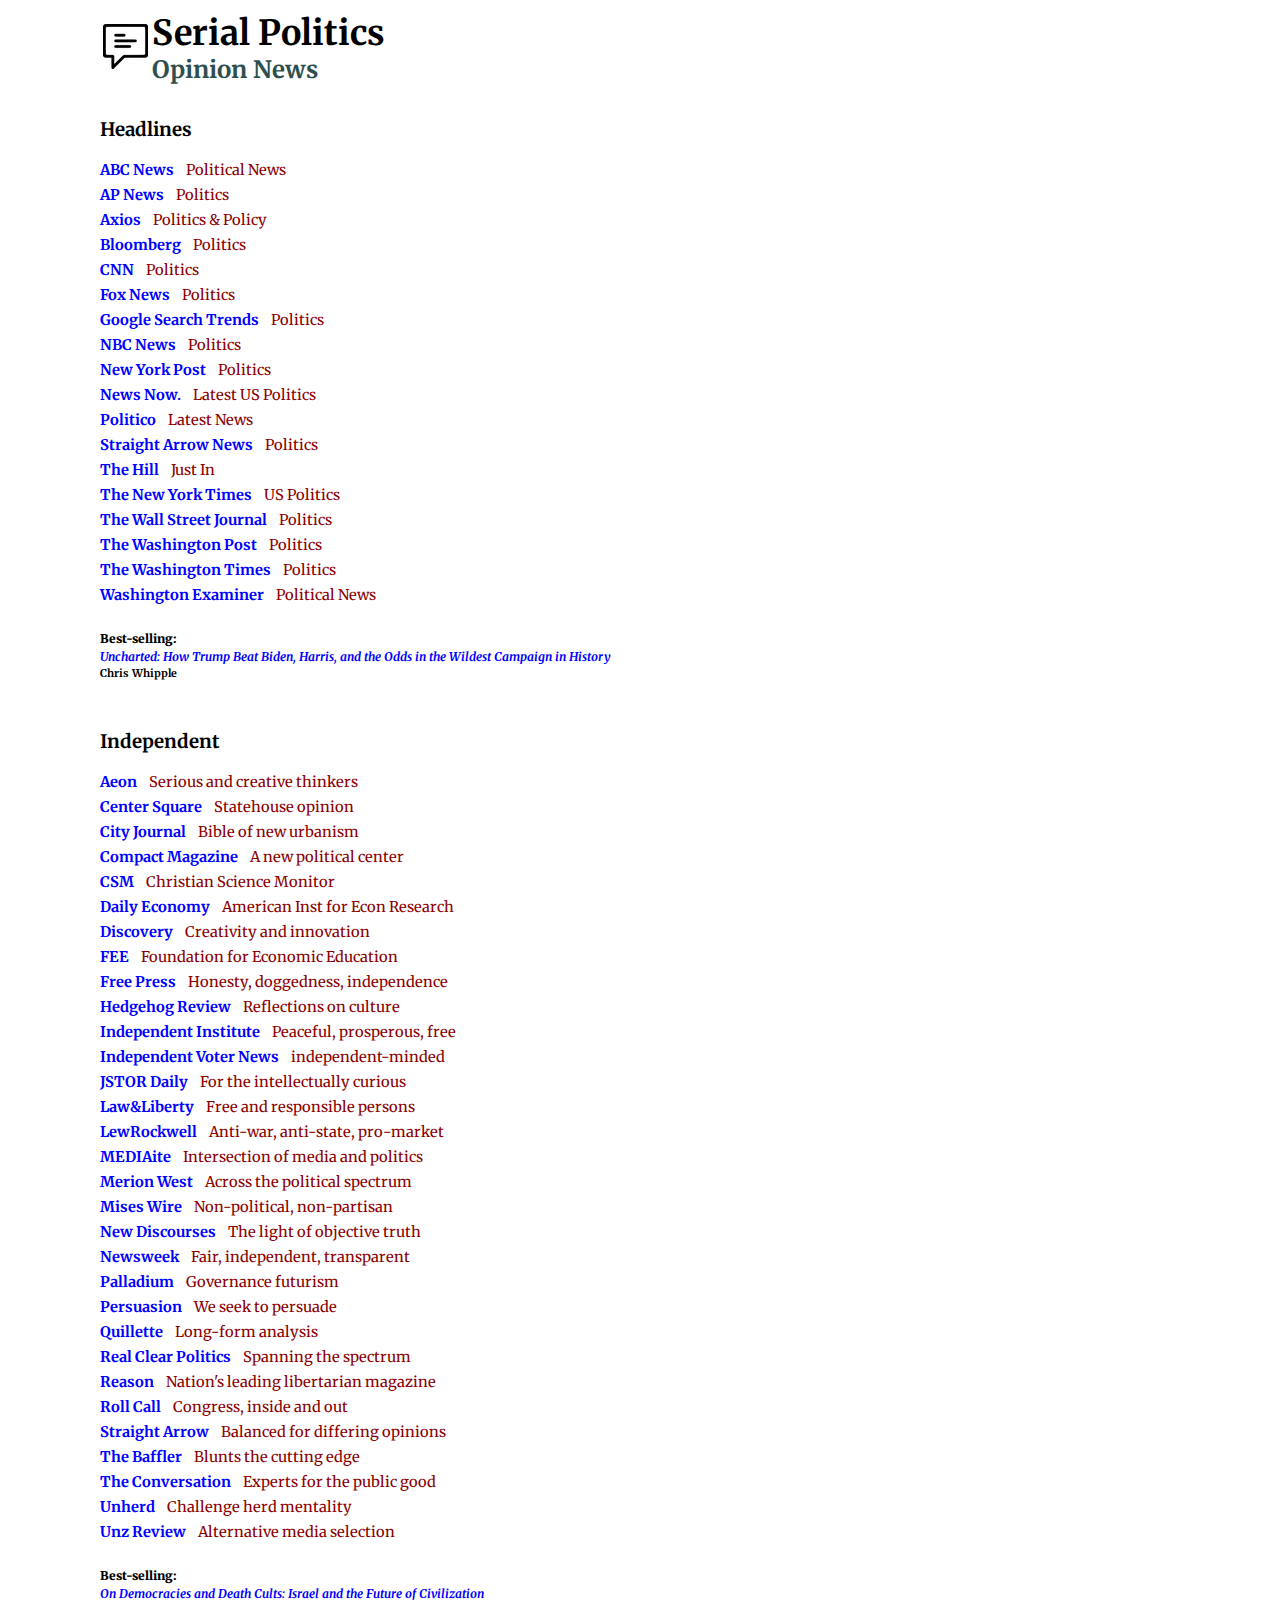
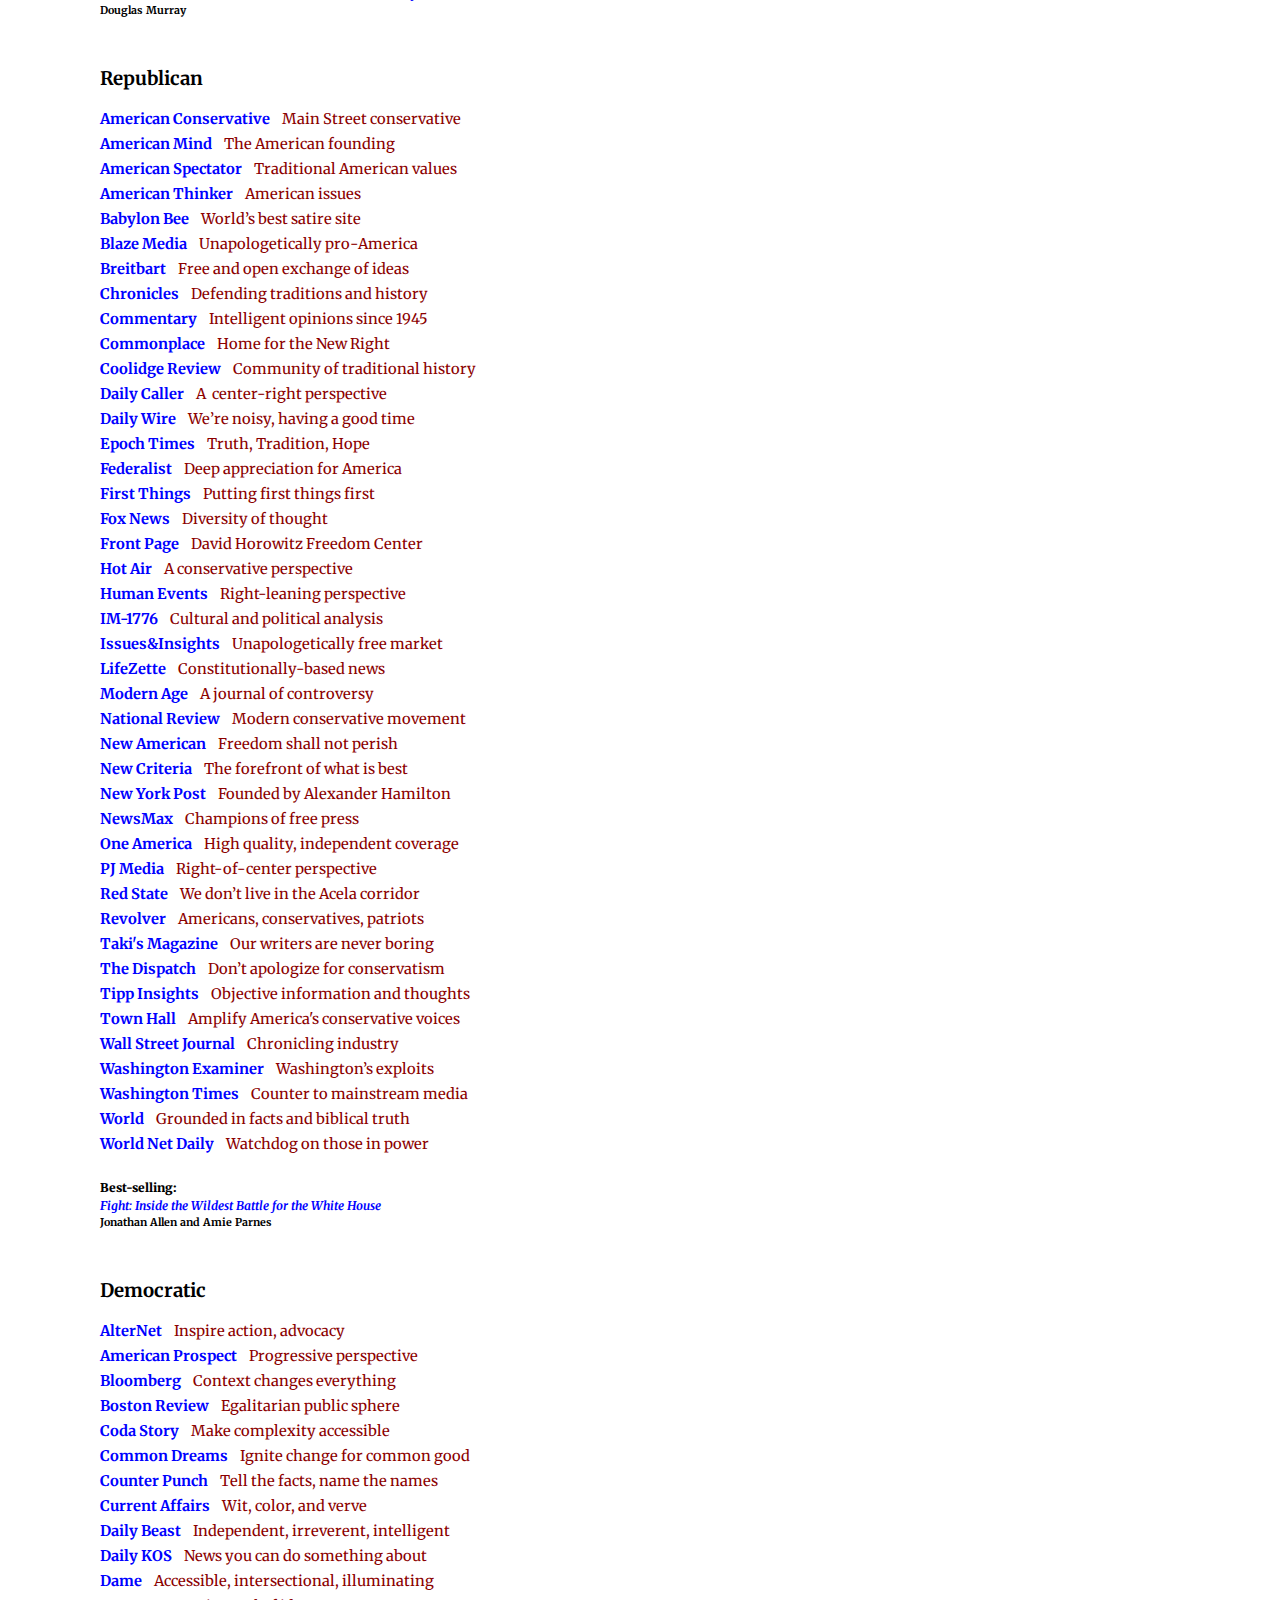
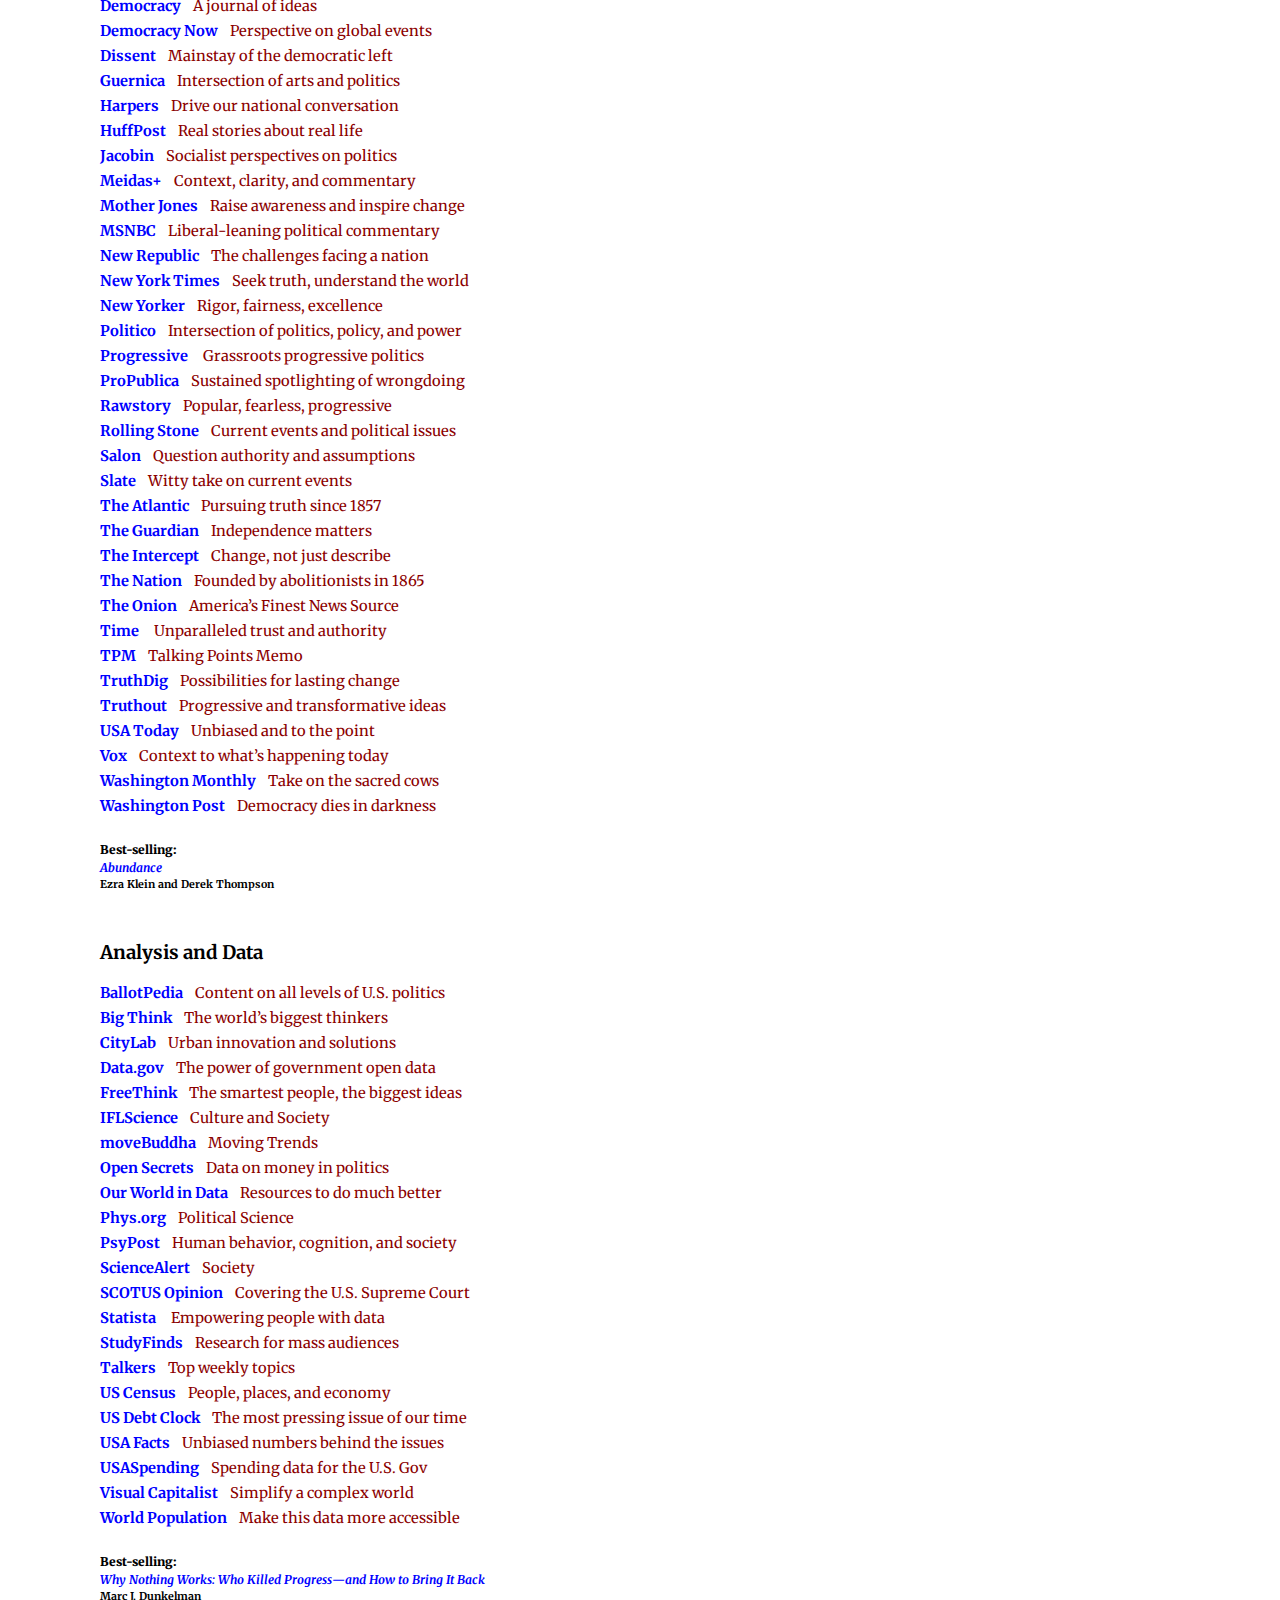
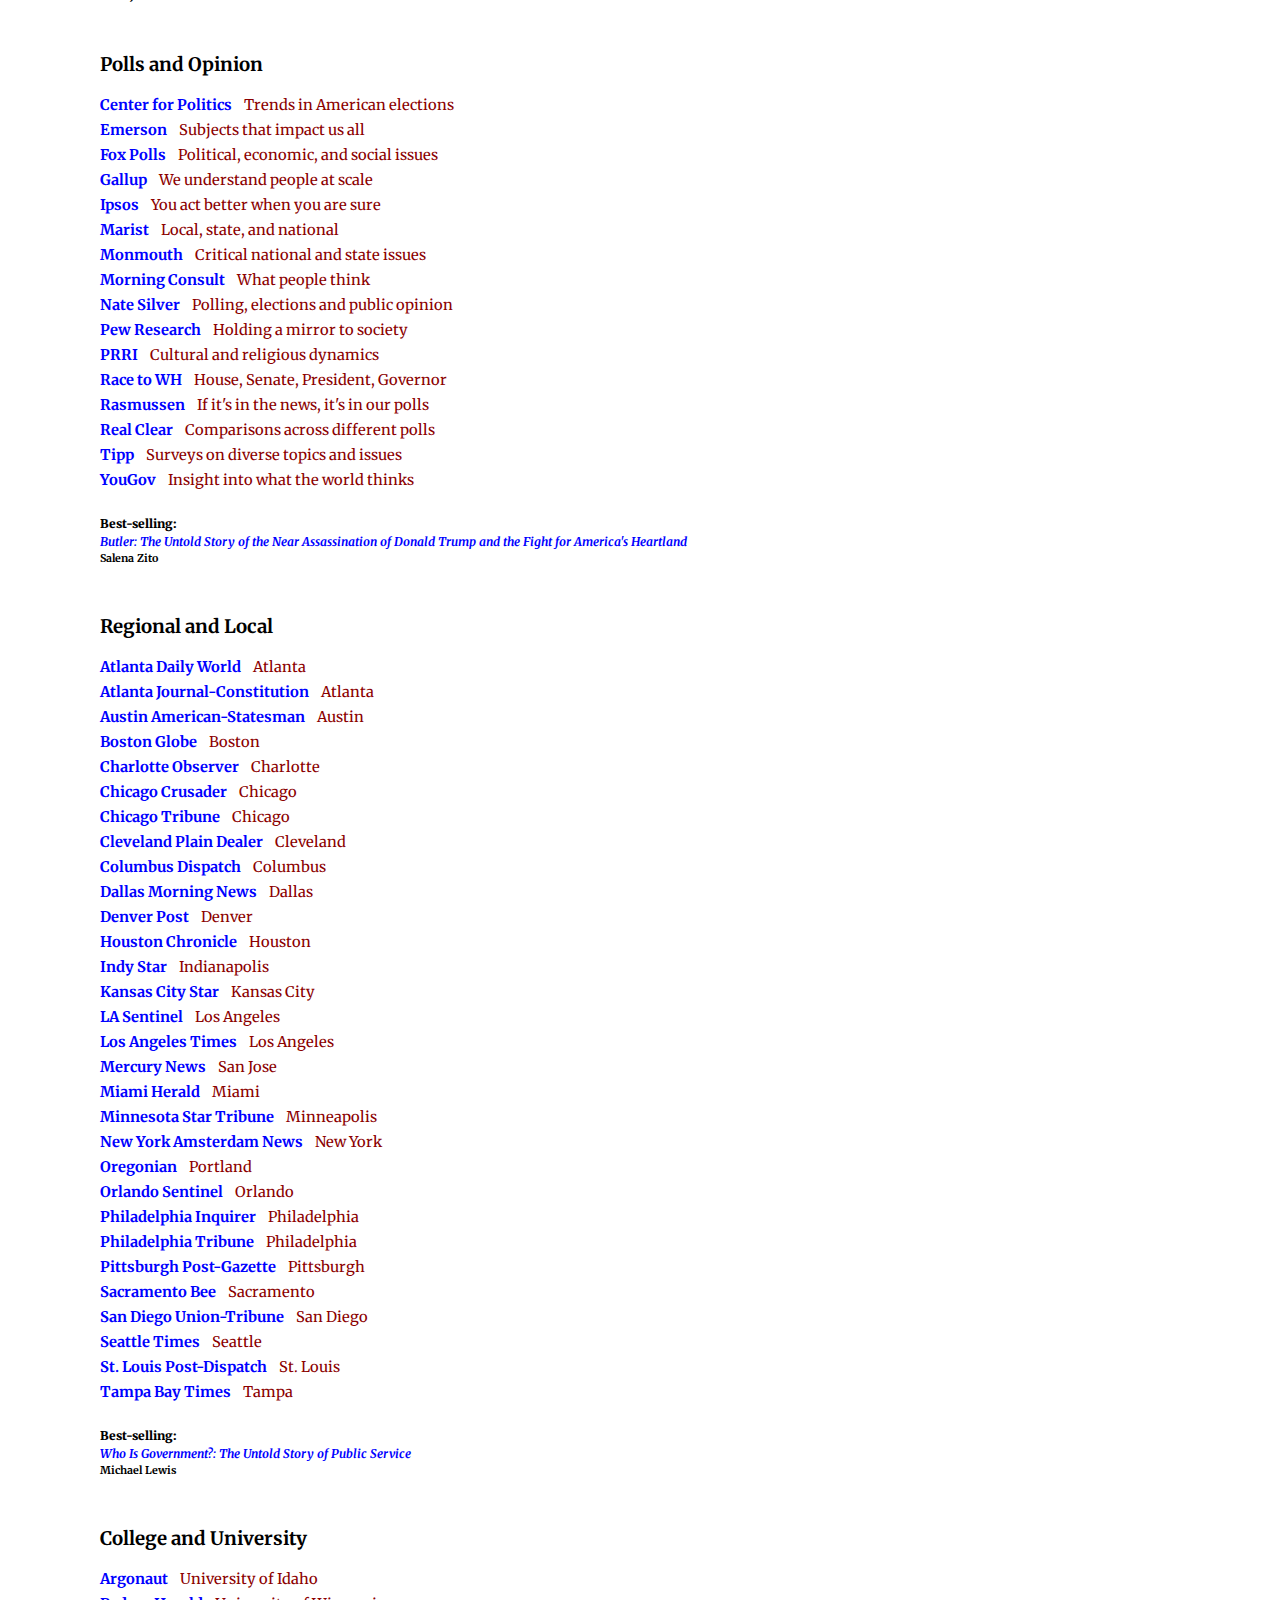
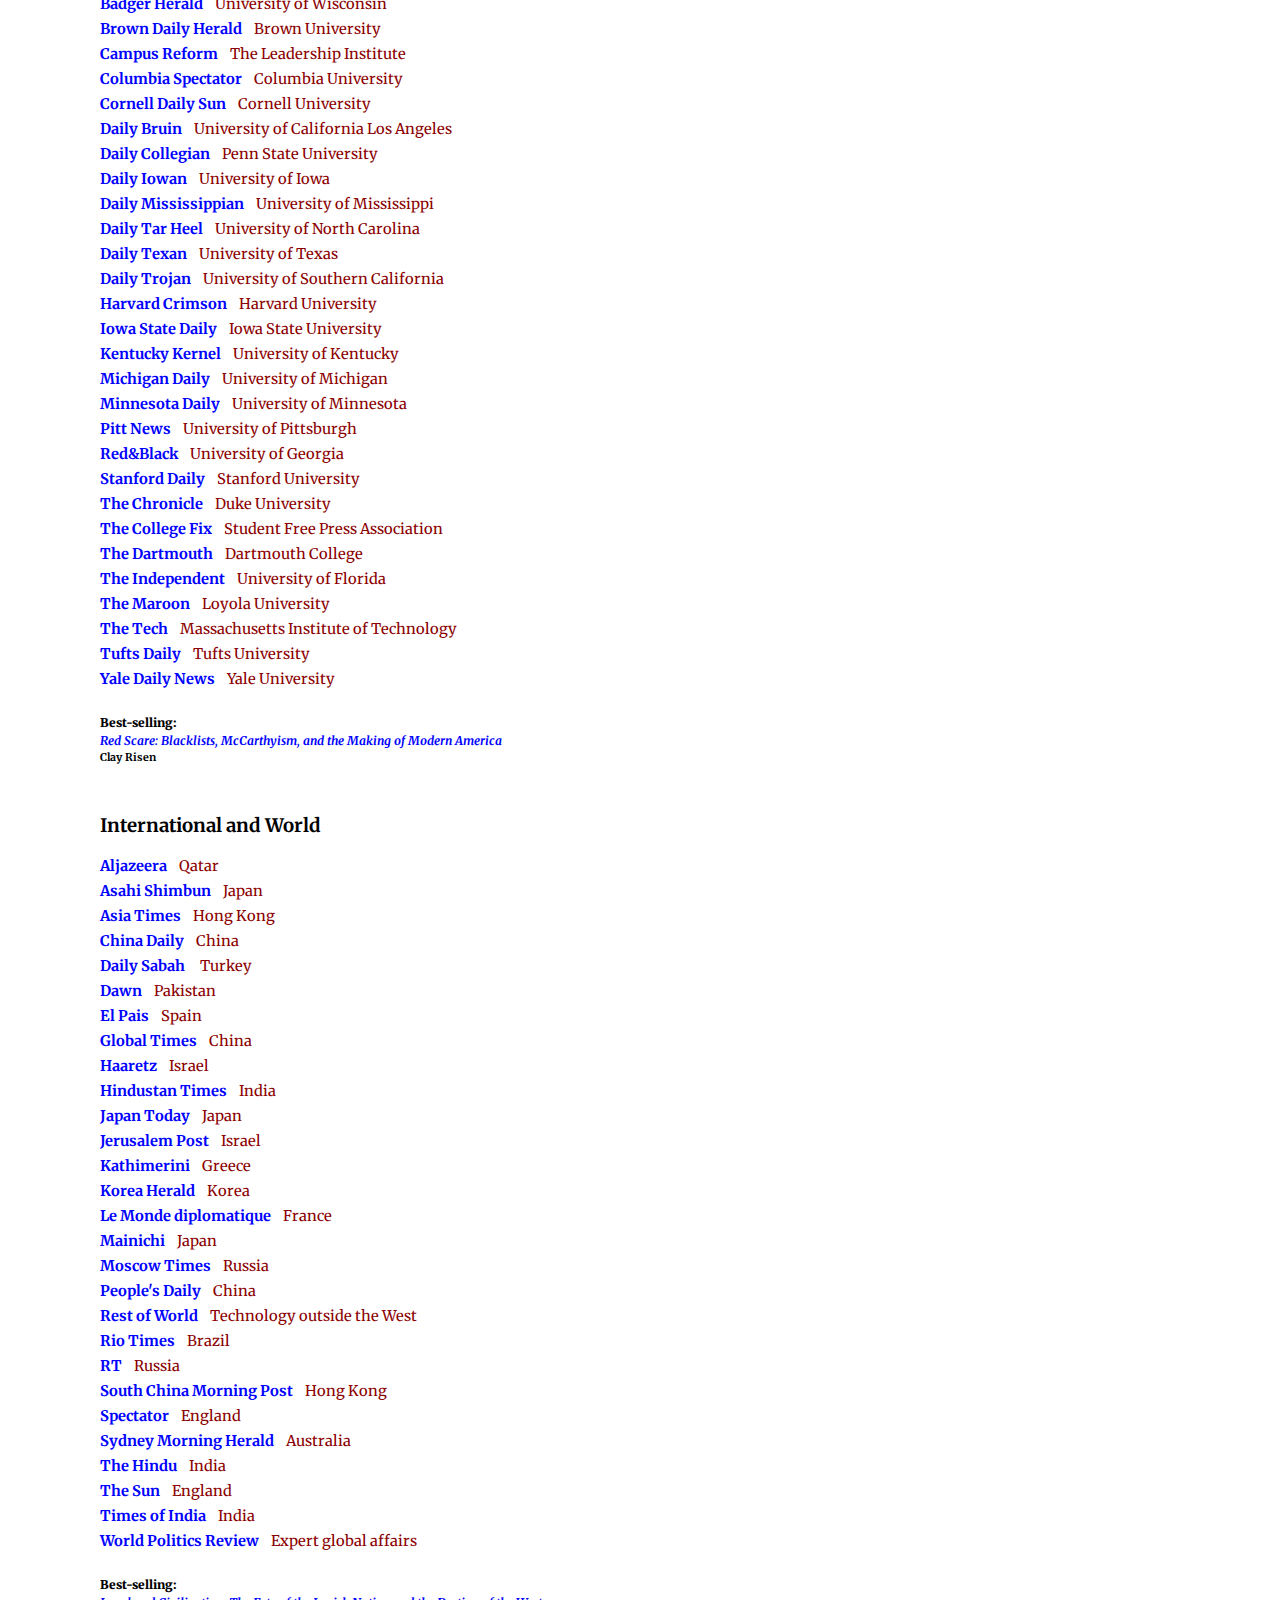
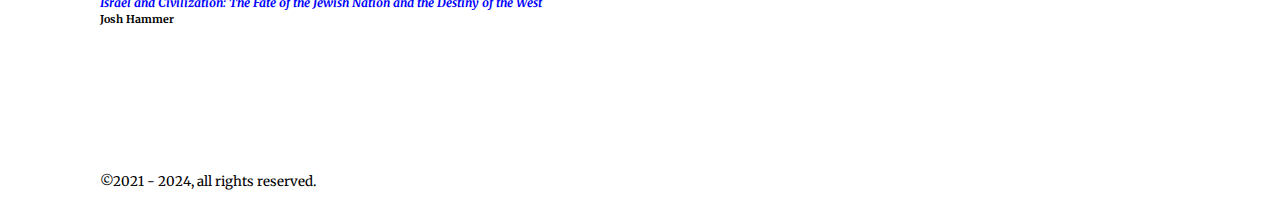
==== commit 83ee88bc: "content updates" ====
--- a/index.html
+++ b/index.html
@@ -59,7 +59,7 @@
         </tbody>
     </table>    
 
-    <h2>Headlines</h2><h3><a target='_blank' href='https://abcnews.go.com/Politics'><b>ABC News</b></a><span class='LinkLineDescription'>&nbsp;&nbsp;&nbsp;&nbsp;Political News</span></h3><h3><a target='_blank' href='https://apnews.com/politics'><b>AP News</b></a><span class='LinkLineDescription'>&nbsp;&nbsp;&nbsp;&nbsp;Politics</span></h3><h3><a target='_blank' href='https://www.axios.com/politics-policy'><b>Axios</b></a><span class='LinkLineDescription'>&nbsp;&nbsp;&nbsp;&nbsp;Politics &amp; Policy</span></h3><h3><a target='_blank' href='https://www.bloomberg.com/politics'><b>Bloomberg</b></a><span class='LinkLineDescription'>&nbsp;&nbsp;&nbsp;&nbsp;Politics</span></h3><h3><a target='_blank' href='https://www.cnn.com/politics'><b>CNN</b></a><span class='LinkLineDescription'>&nbsp;&nbsp;&nbsp;&nbsp;Politics</span></h3><h3><a target='_blank' href='https://www.foxnews.com/politics'><b>Fox News</b></a><span class='LinkLineDescription'>&nbsp;&nbsp;&nbsp;&nbsp;Politics</span></h3><h3><a target='_blank' href='https://trends.google.com/trending?geo=US&hl=en-US&category=14&hours=24'><b>Google Search Trends</b></a><span class='LinkLineDescription'>&nbsp;&nbsp;&nbsp;&nbsp;Politics</span></h3><h3><a target='_blank' href='https://www.nbcnews.com/politics'><b>NBC News</b></a><span class='LinkLineDescription'>&nbsp;&nbsp;&nbsp;&nbsp;Politics</span></h3><h3><a target='_blank' href='https://nypost.com/politics/'><b>New York Post</b></a><span class='LinkLineDescription'>&nbsp;&nbsp;&nbsp;&nbsp;Politics</span></h3><h3><a target='_blank' href='https://www.politico.com/'><b>Politico</b></a><span class='LinkLineDescription'>&nbsp;&nbsp;&nbsp;&nbsp;Latest News</span></h3><h3><a target='_blank' href='https://san.com/politics/'><b>Straight Arrow News</b></a><span class='LinkLineDescription'>&nbsp;&nbsp;&nbsp;&nbsp;Politics</span></h3><h3><a target='_blank' href='https://thehill.com/news/'><b>The Hill</b></a><span class='LinkLineDescription'>&nbsp;&nbsp;&nbsp;&nbsp;Just In</span></h3><h3><a target='_blank' href='https://www.nytimes.com/section/politics'><b>The New York Times</b></a><span class='LinkLineDescription'>&nbsp;&nbsp;&nbsp;&nbsp;US Politics</span></h3><h3><a target='_blank' href='https://www.wsj.com/politics'><b>The Wall Street Journal</b></a><span class='LinkLineDescription'>&nbsp;&nbsp;&nbsp;&nbsp;Politics</span></h3><h3><a target='_blank' href='https://www.washingtonpost.com/politics/'><b>The Washington Post</b></a><span class='LinkLineDescription'>&nbsp;&nbsp;&nbsp;&nbsp;Politics</span></h3><h3><a target='_blank' href='https://www.washingtontimes.com/news/politics/'><b>The Washington Times</b></a><span class='LinkLineDescription'>&nbsp;&nbsp;&nbsp;&nbsp;Politics</span></h3><h3><a target='_blank' href='https://www.washingtonexaminer.com/'><b>Washington Examiner</b></a><span class='LinkLineDescription'>&nbsp;&nbsp;&nbsp;&nbsp;Political News</span></h3><div class='AmazonLink'><div style='padding-bottom: 3px;font-size:9pt;font-color:darkred;'><b>Best-selling:</b></div><div style='padding-bottom: 3px;font-size:9pt;'><a target='_blank' href='https://amzn.to/3RPZMvz'><i>Uncharted: How Trump Beat Biden, Harris, and the Odds in the Wildest Campaign in History</i></a></div><div style='font-size:8pt;'>Chris Whipple</div></div><h2>Independent</h2><h3><a target='_blank' href='https://aeon.co/essays'><b>Aeon</b></a><span class='LinkLineDescription'>&nbsp;&nbsp;&nbsp;&nbsp;Serious and creative thinkers</span></h3><h3><a target='_blank' href='https://www.thecentersquare.com/opinion/'><b>Center Square</b></a><span class='LinkLineDescription'>&nbsp;&nbsp;&nbsp;&nbsp;Statehouse opinion</span></h3><h3><a target='_blank' href='https://www.city-journal.org/'><b>City Journal</b></a><span class='LinkLineDescription'>&nbsp;&nbsp;&nbsp;&nbsp;Bible of new urbanism</span></h3><h3><a target='_blank' href='https://compactmag.com/'><b>Compact Magazine</b></a><span class='LinkLineDescription'>&nbsp;&nbsp;&nbsp;&nbsp;A new political center</span></h3><h3><a target='_blank' href='https://www.csmonitor.com/Commentary'><b>CSM</b></a><span class='LinkLineDescription'>&nbsp;&nbsp;&nbsp;&nbsp;Christian Science Monitor</span></h3><h3><a target='_blank' href='https://thedailyeconomy.org/'><b>Daily Economy</b></a><span class='LinkLineDescription'>&nbsp;&nbsp;&nbsp;&nbsp;American Inst for Econ Research</span></h3><h3><a target='_blank' href='https://www.discovery.org/'><b>Discovery</b></a><span class='LinkLineDescription'>&nbsp;&nbsp;&nbsp;&nbsp;Creativity and innovation</span></h3><h3><a target='_blank' href='https://fee.org/commentary/'><b>FEE</b></a><span class='LinkLineDescription'>&nbsp;&nbsp;&nbsp;&nbsp;Foundation for Economic Education</span></h3><h3><a target='_blank' href='https://www.thefp.com'><b>Free Press</b></a><span class='LinkLineDescription'>&nbsp;&nbsp;&nbsp;&nbsp;Honesty, doggedness, independence</span></h3><h3><a target='_blank' href='https://hedgehogreview.com/'><b>Hedgehog Review</b></a><span class='LinkLineDescription'>&nbsp;&nbsp;&nbsp;&nbsp;Reflections on culture</span></h3><h3><a target='_blank' href='https://www.independent.org/'><b>Independent Institute</b></a><span class='LinkLineDescription'>&nbsp;&nbsp;&nbsp;&nbsp;Peaceful, prosperous, free</span></h3><h3><a target='_blank' href='https://ivn.us/'><b>Independent Voter News</b></a><span class='LinkLineDescription'>&nbsp;&nbsp;&nbsp;&nbsp;independent-minded</span></h3><h3><a target='_blank' href='https://daily.jstor.org/'><b>JSTOR Daily</b></a><span class='LinkLineDescription'>&nbsp;&nbsp;&nbsp;&nbsp;For the intellectually curious</span></h3><h3><a target='_blank' href='https://lawliberty.org/category/essays/'><b>Law&amp;Liberty</b></a><span class='LinkLineDescription'>&nbsp;&nbsp;&nbsp;&nbsp;Free and responsible persons</span></h3><h3><a target='_blank' href='https://www.lewrockwell.com/'><b>LewRockwell</b></a><span class='LinkLineDescription'>&nbsp;&nbsp;&nbsp;&nbsp;Anti-war, anti-state, pro-market</span></h3><h3><a target='_blank' href='https://www.mediaite.com/category/opinion/'><b>MEDIAite</b></a><span class='LinkLineDescription'>&nbsp;&nbsp;&nbsp;&nbsp;Intersection of media and politics</span></h3><h3><a target='_blank' href='https://merionwest.com/'><b>Merion West</b></a><span class='LinkLineDescription'>&nbsp;&nbsp;&nbsp;&nbsp;Across the political spectrum</span></h3><h3><a target='_blank' href='https://mises.org/wire'><b>Mises Wire</b></a><span class='LinkLineDescription'>&nbsp;&nbsp;&nbsp;&nbsp;Non-political, non-partisan</span></h3><h3><a target='_blank' href='https://newdiscourses.com/category/articles/'><b>New Discourses</b></a><span class='LinkLineDescription'>&nbsp;&nbsp;&nbsp;&nbsp;The light of objective truth</span></h3><h3><a target='_blank' href='https://www.newsweek.com/opinion'><b>Newsweek</b></a><span class='LinkLineDescription'>&nbsp;&nbsp;&nbsp;&nbsp;Fair, independent, transparent</span></h3><h3><a target='_blank' href='https://www.palladiummag.com/'><b>Palladium</b></a><span class='LinkLineDescription'>&nbsp;&nbsp;&nbsp;&nbsp;Governance futurism</span></h3><h3><a target='_blank' href='https://www.persuasion.community/'><b>Persuasion</b></a><span class='LinkLineDescription'>&nbsp;&nbsp;&nbsp;&nbsp;We seek to persuade</span></h3><h3><a target='_blank' href='https://quillette.com/'><b>Quillette</b></a><span class='LinkLineDescription'>&nbsp;&nbsp;&nbsp;&nbsp;Long-form analysis</span></h3><h3><a target='_blank' href='https://www.realclearpolitics.com/'><b>Real Clear Politics</b></a><span class='LinkLineDescription'>&nbsp;&nbsp;&nbsp;&nbsp;Spanning the spectrum</span></h3><h3><a target='_blank' href='https://reason.com/latest/'><b>Reason</b></a><span class='LinkLineDescription'>&nbsp;&nbsp;&nbsp;&nbsp;Nation's leading libertarian magazine</span></h3><h3><a target='_blank' href='https://rollcall.com/section/opinion/'><b>Roll Call</b></a><span class='LinkLineDescription'>&nbsp;&nbsp;&nbsp;&nbsp;Congress, inside and out</span></h3><h3><a target='_blank' href='https://san.com/opinions/'><b>Straight Arrow</b></a><span class='LinkLineDescription'>&nbsp;&nbsp;&nbsp;&nbsp;Balanced for differing opinions</span></h3><h3><a target='_blank' href='https://thebaffler.com/'><b>The Baffler</b></a><span class='LinkLineDescription'>&nbsp;&nbsp;&nbsp;&nbsp;Blunts the cutting edge</span></h3><h3><a target='_blank' href='https://theconversation.com/us/politics'><b>The Conversation</b></a><span class='LinkLineDescription'>&nbsp;&nbsp;&nbsp;&nbsp;Experts for the public good</span></h3><h3><a target='_blank' href='https://unherd.com/'><b>Unherd</b></a><span class='LinkLineDescription'>&nbsp;&nbsp;&nbsp;&nbsp;Challenge herd mentality</span></h3><h3><a target='_blank' href='https://www.unz.com/popular/'><b>Unz Review</b></a><span class='LinkLineDescription'>&nbsp;&nbsp;&nbsp;&nbsp;Alternative media selection</span></h3><div class='AmazonLink'><div style='padding-bottom: 3px;font-size:9pt;font-color:darkred;'><b>Best-selling:</b></div><div style='padding-bottom: 3px;font-size:9pt;'><a target='_blank' href='https://amzn.to/43Ob3nv'><i>On Democracies and Death Cults: Israel and the Future of Civilization</i></a></div><div style='font-size:8pt;'>Douglas Murray</div></div><h2>Republican</h2><h3><a target='_blank' href='https://www.theamericanconservative.com/'><b>American Conservative</b></a><span class='LinkLineDescription'>&nbsp;&nbsp;&nbsp;&nbsp;Main Street conservative</span></h3><h3><a target='_blank' href='https://americanmind.org/'><b>American Mind</b></a><span class='LinkLineDescription'>&nbsp;&nbsp;&nbsp;&nbsp;The American founding</span></h3><h3><a target='_blank' href='https://www.spectator.org'><b>American Spectator</b></a><span class='LinkLineDescription'>&nbsp;&nbsp;&nbsp;&nbsp;Traditional American values</span></h3><h3><a target='_blank' href='https://www.americanthinker.com/'><b>American Thinker</b></a><span class='LinkLineDescription'>&nbsp;&nbsp;&nbsp;&nbsp;American issues</span></h3><h3><a target='_blank' href='https://babylonbee.com/'><b>Babylon Bee</b></a><span class='LinkLineDescription'>&nbsp;&nbsp;&nbsp;&nbsp;World’s best satire site</span></h3><h3><a target='_blank' href='https://www.theblaze.com/'><b>Blaze Media</b></a><span class='LinkLineDescription'>&nbsp;&nbsp;&nbsp;&nbsp;Unapologetically pro-America</span></h3><h3><a target='_blank' href='https://www.breitbart.com/'><b>Breitbart</b></a><span class='LinkLineDescription'>&nbsp;&nbsp;&nbsp;&nbsp;Free and open exchange of ideas</span></h3><h3><a target='_blank' href='https://chroniclesmagazine.org/online/'><b>Chronicles</b></a><span class='LinkLineDescription'>&nbsp;&nbsp;&nbsp;&nbsp;Defending traditions and history</span></h3><h3><a target='_blank' href='https://www.commentary.org/'><b>Commentary</b></a><span class='LinkLineDescription'>&nbsp;&nbsp;&nbsp;&nbsp;Intelligent opinions since 1945</span></h3><h3><a target='_blank' href='https://commonplace.org/'><b>Commonplace</b></a><span class='LinkLineDescription'>&nbsp;&nbsp;&nbsp;&nbsp;Home for the New Right</span></h3><h3><a target='_blank' href='https://www.coolidgereview.com/'><b>Coolidge Review</b></a><span class='LinkLineDescription'>&nbsp;&nbsp;&nbsp;&nbsp;Community of traditional history</span></h3><h3><a target='_blank' href='https://dailycaller.com/'><b>Daily Caller</b></a><span class='LinkLineDescription'>&nbsp;&nbsp;&nbsp;&nbsp;A  center-right perspective</span></h3><h3><a target='_blank' href='https://www.dailywire.com/'><b>Daily Wire</b></a><span class='LinkLineDescription'>&nbsp;&nbsp;&nbsp;&nbsp;We’re noisy, having a good time</span></h3><h3><a target='_blank' href='https://www.theepochtimes.com/opinion'><b>Epoch Times</b></a><span class='LinkLineDescription'>&nbsp;&nbsp;&nbsp;&nbsp;Truth, Tradition, Hope</span></h3><h3><a target='_blank' href='https://thefederalist.com/popular/'><b>Federalist</b></a><span class='LinkLineDescription'>&nbsp;&nbsp;&nbsp;&nbsp;Deep appreciation for America</span></h3><h3><a target='_blank' href='https://firstthings.com/'><b>First Things</b></a><span class='LinkLineDescription'>&nbsp;&nbsp;&nbsp;&nbsp;Putting first things first</span></h3><h3><a target='_blank' href='https://www.foxnews.com/opinion'><b>Fox News</b></a><span class='LinkLineDescription'>&nbsp;&nbsp;&nbsp;&nbsp;Diversity of thought</span></h3><h3><a target='_blank' href='http://www.frontpagemag.com/'><b>Front Page</b></a><span class='LinkLineDescription'>&nbsp;&nbsp;&nbsp;&nbsp;David Horowitz Freedom Center</span></h3><h3><a target='_blank' href='https://hotair.com/'><b>Hot Air</b></a><span class='LinkLineDescription'>&nbsp;&nbsp;&nbsp;&nbsp;A conservative perspective</span></h3><h3><a target='_blank' href='https://humanevents.com/'><b>Human Events</b></a><span class='LinkLineDescription'>&nbsp;&nbsp;&nbsp;&nbsp;Right-leaning perspective</span></h3><h3><a target='_blank' href='https://im1776.com/'><b>IM-1776</b></a><span class='LinkLineDescription'>&nbsp;&nbsp;&nbsp;&nbsp;Cultural and political analysis</span></h3><h3><a target='_blank' href='https://issuesinsights.com/'><b>Issues&amp;Insights</b></a><span class='LinkLineDescription'>&nbsp;&nbsp;&nbsp;&nbsp;Unapologetically free market </span></h3><h3><a target='_blank' href='https://www.lifezette.com/'><b>LifeZette</b></a><span class='LinkLineDescription'>&nbsp;&nbsp;&nbsp;&nbsp;Constitutionally-based news</span></h3><h3><a target='_blank' href='https://modernagejournal.com/departments/essay/'><b>Modern Age</b></a><span class='LinkLineDescription'>&nbsp;&nbsp;&nbsp;&nbsp;A journal of controversy</span></h3><h3><a target='_blank' href='https://www.nationalreview.com'><b>National Review</b></a><span class='LinkLineDescription'>&nbsp;&nbsp;&nbsp;&nbsp;Modern conservative movement</span></h3><h3><a target='_blank' href='https://thenewamerican.com/opinion/'><b>New American</b></a><span class='LinkLineDescription'>&nbsp;&nbsp;&nbsp;&nbsp;Freedom shall not perish</span></h3><h3><a target='_blank' href='https://newcriterion.com/'><b>New Criteria</b></a><span class='LinkLineDescription'>&nbsp;&nbsp;&nbsp;&nbsp;The forefront of what is best</span></h3><h3><a target='_blank' href='https://nypost.com/opinion/'><b>New York Post</b></a><span class='LinkLineDescription'>&nbsp;&nbsp;&nbsp;&nbsp;Founded by Alexander Hamilton</span></h3><h3><a target='_blank' href='https://www.newsmax.com/insiders/'><b>NewsMax</b></a><span class='LinkLineDescription'>&nbsp;&nbsp;&nbsp;&nbsp;Champions of free press</span></h3><h3><a target='_blank' href='https://www.oann.com/category/commentary/'><b>One America</b></a><span class='LinkLineDescription'>&nbsp;&nbsp;&nbsp;&nbsp;High quality, independent coverage</span></h3><h3><a target='_blank' href='https://pjmedia.com/columns/'><b>PJ Media</b></a><span class='LinkLineDescription'>&nbsp;&nbsp;&nbsp;&nbsp;Right-of-center perspective</span></h3><h3><a target='_blank' href='https://redstate.com/category/columns/'><b>Red State</b></a><span class='LinkLineDescription'>&nbsp;&nbsp;&nbsp;&nbsp;We don’t live in the Acela corridor</span></h3><h3><a target='_blank' href='https://www.revolver.news/'><b>Revolver</b></a><span class='LinkLineDescription'>&nbsp;&nbsp;&nbsp;&nbsp;Americans, conservatives, patriots</span></h3><h3><a target='_blank' href='https://www.takimag.com/topic/politics/'><b>Taki's Magazine</b></a><span class='LinkLineDescription'>&nbsp;&nbsp;&nbsp;&nbsp;Our writers are never boring</span></h3><h3><a target='_blank' href='https://thedispatch.com/'><b>The Dispatch</b></a><span class='LinkLineDescription'>&nbsp;&nbsp;&nbsp;&nbsp;Don’t apologize for conservatism</span></h3><h3><a target='_blank' href='https://tippinsights.com/tag/opinion/'><b>Tipp Insights</b></a><span class='LinkLineDescription'>&nbsp;&nbsp;&nbsp;&nbsp;Objective information and thoughts</span></h3><h3><a target='_blank' href='https://townhall.com/columnists'><b>Town Hall</b></a><span class='LinkLineDescription'>&nbsp;&nbsp;&nbsp;&nbsp;Amplify America's conservative voices </span></h3><h3><a target='_blank' href='https://www.wsj.com/opinion'><b>Wall Street Journal</b></a><span class='LinkLineDescription'>&nbsp;&nbsp;&nbsp;&nbsp;Chronicling industry</span></h3><h3><a target='_blank' href='https://www.washingtonexaminer.com/section/opinion/'><b>Washington Examiner</b></a><span class='LinkLineDescription'>&nbsp;&nbsp;&nbsp;&nbsp;Washington’s exploits</span></h3><h3><a target='_blank' href='https://www.washingtontimes.com/opinion/'><b>Washington Times</b></a><span class='LinkLineDescription'>&nbsp;&nbsp;&nbsp;&nbsp;Counter to mainstream media </span></h3><h3><a target='_blank' href='https://wng.org/opinions'><b>World</b></a><span class='LinkLineDescription'>&nbsp;&nbsp;&nbsp;&nbsp;Grounded in facts and biblical truth</span></h3><h3><a target='_blank' href='https://www.wnd.com/category/opinion/commentary/'><b>World Net Daily</b></a><span class='LinkLineDescription'>&nbsp;&nbsp;&nbsp;&nbsp;Watchdog on those in power</span></h3><div class='AmazonLink'><div style='padding-bottom: 3px;font-size:9pt;font-color:darkred;'><b>Best-selling:</b></div><div style='padding-bottom: 3px;font-size:9pt;'><a target='_blank' href='https://amzn.to/3Ra5MPJ'><i>Fight: Inside the Wildest Battle for the White House</i></a></div><div style='font-size:8pt;'>Jonathan Allen and Amie Parnes</div></div><h2>Democratic</h2><h3><a target='_blank' href='https://www.alternet.org/news-politics/'><b>AlterNet</b></a><span class='LinkLineDescription'>&nbsp;&nbsp;&nbsp;&nbsp;Inspire action, advocacy</span></h3><h3><a target='_blank' href='https://prospect.org/'><b>American Prospect</b></a><span class='LinkLineDescription'>&nbsp;&nbsp;&nbsp;&nbsp;Progressive perspective</span></h3><h3><a target='_blank' href='https://www.bloomberg.com/opinion'><b>Bloomberg</b></a><span class='LinkLineDescription'>&nbsp;&nbsp;&nbsp;&nbsp;Context changes everything</span></h3><h3><a target='_blank' href='https://www.bostonreview.net/topics/politics/'><b>Boston Review</b></a><span class='LinkLineDescription'>&nbsp;&nbsp;&nbsp;&nbsp;Egalitarian public sphere</span></h3><h3><a target='_blank' href='https://www.codastory.com/'><b>Coda Story</b></a><span class='LinkLineDescription'>&nbsp;&nbsp;&nbsp;&nbsp;Make complexity accessible</span></h3><h3><a target='_blank' href='https://www.commondreams.org/opinion'><b>Common Dreams</b></a><span class='LinkLineDescription'>&nbsp;&nbsp;&nbsp;&nbsp;Ignite change for common good</span></h3><h3><a target='_blank' href='https://www.counterpunch.org/'><b>Counter Punch</b></a><span class='LinkLineDescription'>&nbsp;&nbsp;&nbsp;&nbsp;Tell the facts, name the names</span></h3><h3><a target='_blank' href='https://www.currentaffairs.org/'><b>Current Affairs</b></a><span class='LinkLineDescription'>&nbsp;&nbsp;&nbsp;&nbsp;Wit, color, and verve</span></h3><h3><a target='_blank' href='https://www.thedailybeast.com/category/politics'><b>Daily Beast</b></a><span class='LinkLineDescription'>&nbsp;&nbsp;&nbsp;&nbsp;Independent, irreverent, intelligent</span></h3><h3><a target='_blank' href='https://www.dailykos.com/'><b>Daily KOS</b></a><span class='LinkLineDescription'>&nbsp;&nbsp;&nbsp;&nbsp;News you can do something about</span></h3><h3><a target='_blank' href='https://www.damemagazine.com/deep-dives/'><b>Dame</b></a><span class='LinkLineDescription'>&nbsp;&nbsp;&nbsp;&nbsp;Accessible, intersectional, illuminating</span></h3><h3><a target='_blank' href='https://democracyjournal.org/category/arguments/'><b>Democracy</b></a><span class='LinkLineDescription'>&nbsp;&nbsp;&nbsp;&nbsp;A journal of ideas</span></h3><h3><a target='_blank' href='https://www.democracynow.org/categories/weekly_column'><b>Democracy Now</b></a><span class='LinkLineDescription'>&nbsp;&nbsp;&nbsp;&nbsp;Perspective on global events</span></h3><h3><a target='_blank' href='https://www.dissentmagazine.org/'><b>Dissent</b></a><span class='LinkLineDescription'>&nbsp;&nbsp;&nbsp;&nbsp;Mainstay of the democratic left</span></h3><h3><a target='_blank' href='https://www.guernicamag.com/'><b>Guernica</b></a><span class='LinkLineDescription'>&nbsp;&nbsp;&nbsp;&nbsp;Intersection of arts and politics</span></h3><h3><a target='_blank' href='https://harpers.org/'><b>Harpers</b></a><span class='LinkLineDescription'>&nbsp;&nbsp;&nbsp;&nbsp;Drive our national conversation</span></h3><h3><a target='_blank' href='https://www.huffpost.com/news/politics'><b>HuffPost</b></a><span class='LinkLineDescription'>&nbsp;&nbsp;&nbsp;&nbsp;Real stories about real life</span></h3><h3><a target='_blank' href='https://jacobinmag.com/'><b>Jacobin</b></a><span class='LinkLineDescription'>&nbsp;&nbsp;&nbsp;&nbsp;Socialist perspectives on politics</span></h3><h3><a target='_blank' href='https://www.meidasplus.com/'><b>Meidas+</b></a><span class='LinkLineDescription'>&nbsp;&nbsp;&nbsp;&nbsp;Context, clarity, and commentary</span></h3><h3><a target='_blank' href='https://www.motherjones.com/politics/'><b>Mother Jones</b></a><span class='LinkLineDescription'>&nbsp;&nbsp;&nbsp;&nbsp;Raise awareness and inspire change</span></h3><h3><a target='_blank' href='https://www.msnbc.com/opinion/columnists'><b>MSNBC</b></a><span class='LinkLineDescription'>&nbsp;&nbsp;&nbsp;&nbsp;Liberal-leaning political commentary</span></h3><h3><a target='_blank' href='https://newrepublic.com/politics'><b>New Republic</b></a><span class='LinkLineDescription'>&nbsp;&nbsp;&nbsp;&nbsp;The challenges facing a nation</span></h3><h3><a target='_blank' href='https://www.nytimes.com/section/opinion'><b>New York Times</b></a><span class='LinkLineDescription'>&nbsp;&nbsp;&nbsp;&nbsp;Seek truth, understand the world</span></h3><h3><a target='_blank' href='https://www.newyorker.com/'><b>New Yorker</b></a><span class='LinkLineDescription'>&nbsp;&nbsp;&nbsp;&nbsp;Rigor, fairness, excellence</span></h3><h3><a target='_blank' href='https://www.politico.com/columnists'><b>Politico</b></a><span class='LinkLineDescription'>&nbsp;&nbsp;&nbsp;&nbsp;Intersection of politics, policy, and power</span></h3><h3><a target='_blank' href='https://progressive.org/op-eds'><b>Progressive </b></a><span class='LinkLineDescription'>&nbsp;&nbsp;&nbsp;&nbsp;Grassroots progressive politics</span></h3><h3><a target='_blank' href='https://www.propublica.org/'><b>ProPublica</b></a><span class='LinkLineDescription'>&nbsp;&nbsp;&nbsp;&nbsp;Sustained spotlighting of wrongdoing</span></h3><h3><a target='_blank' href='https://www.rawstory.com/commentary/'><b>Rawstory</b></a><span class='LinkLineDescription'>&nbsp;&nbsp;&nbsp;&nbsp;Popular, fearless, progressive</span></h3><h3><a target='_blank' href='https://www.rollingstone.com/politics/'><b>Rolling Stone</b></a><span class='LinkLineDescription'>&nbsp;&nbsp;&nbsp;&nbsp;Current events and political issues</span></h3><h3><a target='_blank' href='https://www.salon.com/category/news-and-politics'><b>Salon</b></a><span class='LinkLineDescription'>&nbsp;&nbsp;&nbsp;&nbsp;Question authority and assumptions</span></h3><h3><a target='_blank' href='https://slate.com/news-and-politics'><b>Slate</b></a><span class='LinkLineDescription'>&nbsp;&nbsp;&nbsp;&nbsp;Witty take on current events</span></h3><h3><a target='_blank' href='https://www.theatlantic.com/politics/'><b>The Atlantic</b></a><span class='LinkLineDescription'>&nbsp;&nbsp;&nbsp;&nbsp;Pursuing truth since 1857</span></h3><h3><a target='_blank' href='https://www.theguardian.com/commentisfree/all'><b>The Guardian</b></a><span class='LinkLineDescription'>&nbsp;&nbsp;&nbsp;&nbsp;Independence matters</span></h3><h3><a target='_blank' href='https://theintercept.com/politics/'><b>The Intercept</b></a><span class='LinkLineDescription'>&nbsp;&nbsp;&nbsp;&nbsp;Change, not just describe</span></h3><h3><a target='_blank' href='https://www.thenation.com/politics/'><b>The Nation</b></a><span class='LinkLineDescription'>&nbsp;&nbsp;&nbsp;&nbsp;Founded by abolitionists in 1865</span></h3><h3><a target='_blank' href='https://theonion.com/'><b>The Onion</b></a><span class='LinkLineDescription'>&nbsp;&nbsp;&nbsp;&nbsp;America’s Finest News Source</span></h3><h3><a target='_blank' href='https://time.com/section/ideas/'><b>Time </b></a><span class='LinkLineDescription'>&nbsp;&nbsp;&nbsp;&nbsp;Unparalleled trust and authority</span></h3><h3><a target='_blank' href='https://talkingpointsmemo.com/edblog'><b>TPM</b></a><span class='LinkLineDescription'>&nbsp;&nbsp;&nbsp;&nbsp;Talking Points Memo</span></h3><h3><a target='_blank' href='https://www.truthdig.com/opinion/'><b>TruthDig</b></a><span class='LinkLineDescription'>&nbsp;&nbsp;&nbsp;&nbsp;Possibilities for lasting change</span></h3><h3><a target='_blank' href='https://truthout.org/'><b>Truthout</b></a><span class='LinkLineDescription'>&nbsp;&nbsp;&nbsp;&nbsp;Progressive and transformative ideas</span></h3><h3><a target='_blank' href='https://www.usatoday.com/opinion/'><b>USA Today</b></a><span class='LinkLineDescription'>&nbsp;&nbsp;&nbsp;&nbsp;Unbiased and to the point</span></h3><h3><a target='_blank' href='https://www.vox.com/policy-and-politics'><b>Vox</b></a><span class='LinkLineDescription'>&nbsp;&nbsp;&nbsp;&nbsp;Context to what’s happening today</span></h3><h3><a target='_blank' href='https://washingtonmonthly.com/politics/'><b>Washington Monthly</b></a><span class='LinkLineDescription'>&nbsp;&nbsp;&nbsp;&nbsp;Take on the sacred cows</span></h3><h3><a target='_blank' href='https://www.washingtonpost.com/opinions/'><b>Washington Post</b></a><span class='LinkLineDescription'>&nbsp;&nbsp;&nbsp;&nbsp;Democracy dies in darkness</span></h3><div class='AmazonLink'><div style='padding-bottom: 3px;font-size:9pt;font-color:darkred;'><b>Best-selling:</b></div><div style='padding-bottom: 3px;font-size:9pt;'><a target='_blank' href='https://amzn.to/420woYa'><i>Abundance</i></a></div><div style='font-size:8pt;'>Ezra Klein and Derek Thompson</div></div><h2>Analysis and Data</h2><h3><a target='_blank' href='https://ballotpedia.org/'><b>BallotPedia</b></a><span class='LinkLineDescription'>&nbsp;&nbsp;&nbsp;&nbsp;Content on all levels of U.S. politics</span></h3><h3><a target='_blank' href='https://bigthink.com/'><b>Big Think</b></a><span class='LinkLineDescription'>&nbsp;&nbsp;&nbsp;&nbsp;The world’s biggest thinkers</span></h3><h3><a target='_blank' href='https://www.bloomberg.com/citylab'><b>CityLab</b></a><span class='LinkLineDescription'>&nbsp;&nbsp;&nbsp;&nbsp;Urban innovation and solutions</span></h3><h3><a target='_blank' href='https://data.gov/'><b>Data.gov</b></a><span class='LinkLineDescription'>&nbsp;&nbsp;&nbsp;&nbsp;The power of government open data </span></h3><h3><a target='_blank' href='https://www.freethink.com/'><b>FreeThink</b></a><span class='LinkLineDescription'>&nbsp;&nbsp;&nbsp;&nbsp;The smartest people, the biggest ideas</span></h3><h3><a target='_blank' href='https://www.iflscience.com/culture-and-society'><b>IFLScience</b></a><span class='LinkLineDescription'>&nbsp;&nbsp;&nbsp;&nbsp;Culture and Society</span></h3><h3><a target='_blank' href='https://www.movebuddha.com/blog/moving-trends/'><b>moveBuddha</b></a><span class='LinkLineDescription'>&nbsp;&nbsp;&nbsp;&nbsp;Moving Trends</span></h3><h3><a target='_blank' href='https://www.opensecrets.org/news/'><b>Open Secrets</b></a><span class='LinkLineDescription'>&nbsp;&nbsp;&nbsp;&nbsp;Data on money in politics</span></h3><h3><a target='_blank' href='https://ourworldindata.org/data'><b>Our World in Data</b></a><span class='LinkLineDescription'>&nbsp;&nbsp;&nbsp;&nbsp;Resources to do much better</span></h3><h3><a target='_blank' href='https://phys.org/science-news/political-science/'><b>Phys.org</b></a><span class='LinkLineDescription'>&nbsp;&nbsp;&nbsp;&nbsp;Political Science</span></h3><h3><a target='_blank' href='https://www.psypost.org/exclusive/social/'><b>PsyPost</b></a><span class='LinkLineDescription'>&nbsp;&nbsp;&nbsp;&nbsp;Human behavior, cognition, and society</span></h3><h3><a target='_blank' href='https://www.sciencealert.com/society'><b>ScienceAlert</b></a><span class='LinkLineDescription'>&nbsp;&nbsp;&nbsp;&nbsp;Society</span></h3><h3><a target='_blank' href='https://www.scotusblog.com/'><b>SCOTUS Opinion</b></a><span class='LinkLineDescription'>&nbsp;&nbsp;&nbsp;&nbsp;Covering the U.S. Supreme Court</span></h3><h3><a target='_blank' href='https://www.statista.com/chartoftheday/'><b>Statista </b></a><span class='LinkLineDescription'>&nbsp;&nbsp;&nbsp;&nbsp;Empowering people with data</span></h3><h3><a target='_blank' href='https://studyfinds.org/category/politics/'><b>StudyFinds</b></a><span class='LinkLineDescription'>&nbsp;&nbsp;&nbsp;&nbsp;Research for mass audiences</span></h3><h3><a target='_blank' href='https://www.talkers.com/week/'><b>Talkers</b></a><span class='LinkLineDescription'>&nbsp;&nbsp;&nbsp;&nbsp;Top weekly topics</span></h3><h3><a target='_blank' href='https://www.census.gov/'><b>US Census</b></a><span class='LinkLineDescription'>&nbsp;&nbsp;&nbsp;&nbsp;People, places, and economy</span></h3><h3><a target='_blank' href='https://usdebtclock.org/'><b>US Debt Clock</b></a><span class='LinkLineDescription'>&nbsp;&nbsp;&nbsp;&nbsp;The most pressing issue of our time</span></h3><h3><a target='_blank' href='https://usafacts.org/articles/'><b>USA Facts</b></a><span class='LinkLineDescription'>&nbsp;&nbsp;&nbsp;&nbsp;Unbiased numbers behind the issues</span></h3><h3><a target='_blank' href='https://www.usaspending.gov/'><b>USASpending</b></a><span class='LinkLineDescription'>&nbsp;&nbsp;&nbsp;&nbsp;Spending data for the U.S. Gov</span></h3><h3><a target='_blank' href='https://www.visualcapitalist.com/category/politics/'><b>Visual Capitalist</b></a><span class='LinkLineDescription'>&nbsp;&nbsp;&nbsp;&nbsp;Simplify a complex world</span></h3><h3><a target='_blank' href='https://worldpopulationreview.com/categories/politics-government'><b>World Population</b></a><span class='LinkLineDescription'>&nbsp;&nbsp;&nbsp;&nbsp;Make this data more accessible</span></h3><div class='AmazonLink'><div style='padding-bottom: 3px;font-size:9pt;font-color:darkred;'><b>Best-selling:</b></div><div style='padding-bottom: 3px;font-size:9pt;'><a target='_blank' href='https://amzn.to/3E29Mi5'><i>Why Nothing Works: Who Killed Progress―and How to Bring It Back</i></a></div><div style='font-size:8pt;'>Marc J. Dunkelman</div></div><h2>Polls and Opinion</h2><h3><a target='_blank' href='https://centerforpolitics.org/crystalball/'><b>Center for Politics</b></a><span class='LinkLineDescription'>&nbsp;&nbsp;&nbsp;&nbsp;Trends in American elections</span></h3><h3><a target='_blank' href='https://emersoncollegepolling.com/blog/'><b>Emerson</b></a><span class='LinkLineDescription'>&nbsp;&nbsp;&nbsp;&nbsp;Subjects that impact us all</span></h3><h3><a target='_blank' href='https://www.foxnews.com/official-polls'><b>Fox Polls</b></a><span class='LinkLineDescription'>&nbsp;&nbsp;&nbsp;&nbsp;Political, economic, and social issues</span></h3><h3><a target='_blank' href='https://www.gallup.com/home.aspx'><b>Gallup</b></a><span class='LinkLineDescription'>&nbsp;&nbsp;&nbsp;&nbsp;We understand people at scale</span></h3><h3><a target='_blank' href='https://www.ipsos.com/en-us'><b>Ipsos</b></a><span class='LinkLineDescription'>&nbsp;&nbsp;&nbsp;&nbsp;You act better when you are sure</span></h3><h3><a target='_blank' href='https://maristpoll.marist.edu/latest-polls/'><b>Marist</b></a><span class='LinkLineDescription'>&nbsp;&nbsp;&nbsp;&nbsp;Local, state, and national</span></h3><h3><a target='_blank' href='https://www.monmouth.edu/polling-institute/reports/'><b>Monmouth</b></a><span class='LinkLineDescription'>&nbsp;&nbsp;&nbsp;&nbsp;Critical national and state issues</span></h3><h3><a target='_blank' href='https://pro.morningconsult.com/verticals/us-politics'><b>Morning Consult</b></a><span class='LinkLineDescription'>&nbsp;&nbsp;&nbsp;&nbsp;What people think </span></h3><h3><a target='_blank' href='https://www.natesilver.net/'><b>Nate Silver</b></a><span class='LinkLineDescription'>&nbsp;&nbsp;&nbsp;&nbsp;Polling, elections and public opinion</span></h3><h3><a target='_blank' href='https://www.pewresearch.org/'><b>Pew Research</b></a><span class='LinkLineDescription'>&nbsp;&nbsp;&nbsp;&nbsp;Holding a mirror to society</span></h3><h3><a target='_blank' href='https://www.prri.org/'><b>PRRI</b></a><span class='LinkLineDescription'>&nbsp;&nbsp;&nbsp;&nbsp;Cultural and religious dynamics </span></h3><h3><a target='_blank' href='https://www.racetothewh.com/'><b>Race to WH</b></a><span class='LinkLineDescription'>&nbsp;&nbsp;&nbsp;&nbsp;House, Senate, President, Governor</span></h3><h3><a target='_blank' href='https://www.rasmussenreports.com/'><b>Rasmussen</b></a><span class='LinkLineDescription'>&nbsp;&nbsp;&nbsp;&nbsp;If it's in the news, it's in our polls</span></h3><h3><a target='_blank' href='https://www.realclearpolling.com'><b>Real Clear</b></a><span class='LinkLineDescription'>&nbsp;&nbsp;&nbsp;&nbsp;Comparisons across different polls</span></h3><h3><a target='_blank' href='https://tippinsights.com/tag/tipp-indexes/'><b>Tipp</b></a><span class='LinkLineDescription'>&nbsp;&nbsp;&nbsp;&nbsp;Surveys on diverse topics and issues</span></h3><h3><a target='_blank' href='https://today.yougov.com/topics/overview/articles-reports'><b>YouGov</b></a><span class='LinkLineDescription'>&nbsp;&nbsp;&nbsp;&nbsp;Insight into what the world thinks</span></h3><div class='AmazonLink'><div style='padding-bottom: 3px;font-size:9pt;font-color:darkred;'><b>Best-selling:</b></div><div style='padding-bottom: 3px;font-size:9pt;'><a target='_blank' href='https://amzn.to/4j60IIx'><i>Butler: The Untold Story of the Near Assassination of Donald Trump and the Fight for America's Heartland</i></a></div><div style='font-size:8pt;'>Salena Zito</div></div><h2>Regional and Local</h2><h3><a target='_blank' href='https://atlantadailyworld.com/category/viewpoints/'><b>Atlanta Daily World</b></a><span class='LinkLineDescription'>&nbsp;&nbsp;&nbsp;&nbsp;Atlanta</span></h3><h3><a target='_blank' href='https://www.ajc.com/opinion/'><b>Atlanta Journal-Constitution</b></a><span class='LinkLineDescription'>&nbsp;&nbsp;&nbsp;&nbsp;Atlanta</span></h3><h3><a target='_blank' href='https://www.statesman.com/opinion/'><b>Austin American-Statesman</b></a><span class='LinkLineDescription'>&nbsp;&nbsp;&nbsp;&nbsp;Austin</span></h3><h3><a target='_blank' href='https://www.bostonglobe.com/opinion/'><b>Boston Globe</b></a><span class='LinkLineDescription'>&nbsp;&nbsp;&nbsp;&nbsp;Boston</span></h3><h3><a target='_blank' href='https://www.charlotteobserver.com/opinion/'><b>Charlotte Observer</b></a><span class='LinkLineDescription'>&nbsp;&nbsp;&nbsp;&nbsp;Charlotte</span></h3><h3><a target='_blank' href='https://chicagocrusader.com/category/opinion/'><b>Chicago Crusader</b></a><span class='LinkLineDescription'>&nbsp;&nbsp;&nbsp;&nbsp;Chicago</span></h3><h3><a target='_blank' href='https://www.chicagotribune.com/opinion/'><b>Chicago Tribune</b></a><span class='LinkLineDescription'>&nbsp;&nbsp;&nbsp;&nbsp;Chicago</span></h3><h3><a target='_blank' href='https://www.cleveland.com/opinion/'><b>Cleveland Plain Dealer</b></a><span class='LinkLineDescription'>&nbsp;&nbsp;&nbsp;&nbsp;Cleveland</span></h3><h3><a target='_blank' href='https://www.dispatch.com/opinion/'><b>Columbus Dispatch</b></a><span class='LinkLineDescription'>&nbsp;&nbsp;&nbsp;&nbsp;Columbus</span></h3><h3><a target='_blank' href='https://www.dallasnews.com/opinion/'><b>Dallas Morning News</b></a><span class='LinkLineDescription'>&nbsp;&nbsp;&nbsp;&nbsp;Dallas</span></h3><h3><a target='_blank' href='https://www.denverpost.com/opinion/'><b>Denver Post</b></a><span class='LinkLineDescription'>&nbsp;&nbsp;&nbsp;&nbsp;Denver</span></h3><h3><a target='_blank' href='https://www.houstonchronicle.com/opinion/'><b>Houston Chronicle</b></a><span class='LinkLineDescription'>&nbsp;&nbsp;&nbsp;&nbsp;Houston</span></h3><h3><a target='_blank' href='https://www.indystar.com/opinion/'><b>Indy Star</b></a><span class='LinkLineDescription'>&nbsp;&nbsp;&nbsp;&nbsp;Indianapolis</span></h3><h3><a target='_blank' href='https://www.kansascity.com/opinion/'><b>Kansas City Star</b></a><span class='LinkLineDescription'>&nbsp;&nbsp;&nbsp;&nbsp;Kansas City</span></h3><h3><a target='_blank' href='https://lasentinel.net/opinion'><b>LA Sentinel</b></a><span class='LinkLineDescription'>&nbsp;&nbsp;&nbsp;&nbsp;Los Angeles</span></h3><h3><a target='_blank' href='https://www.latimes.com/voices'><b>Los Angeles Times</b></a><span class='LinkLineDescription'>&nbsp;&nbsp;&nbsp;&nbsp;Los Angeles</span></h3><h3><a target='_blank' href='https://www.mercurynews.com/opinion/'><b>Mercury News</b></a><span class='LinkLineDescription'>&nbsp;&nbsp;&nbsp;&nbsp;San Jose</span></h3><h3><a target='_blank' href='https://www.miamiherald.com/opinion/'><b>Miami Herald</b></a><span class='LinkLineDescription'>&nbsp;&nbsp;&nbsp;&nbsp;Miami</span></h3><h3><a target='_blank' href='https://www.startribune.com/opinion/'><b>Minnesota Star Tribune</b></a><span class='LinkLineDescription'>&nbsp;&nbsp;&nbsp;&nbsp;Minneapolis</span></h3><h3><a target='_blank' href='https://amsterdamnews.com/news/category/editorials/'><b>New York Amsterdam News</b></a><span class='LinkLineDescription'>&nbsp;&nbsp;&nbsp;&nbsp;New York</span></h3><h3><a target='_blank' href='https://www.oregonlive.com/opinion/'><b>Oregonian</b></a><span class='LinkLineDescription'>&nbsp;&nbsp;&nbsp;&nbsp;Portland</span></h3><h3><a target='_blank' href='https://www.orlandosentinel.com/opinion/'><b>Orlando Sentinel</b></a><span class='LinkLineDescription'>&nbsp;&nbsp;&nbsp;&nbsp;Orlando</span></h3><h3><a target='_blank' href='https://www.inquirer.com/opinion/'><b>Philadelphia Inquirer</b></a><span class='LinkLineDescription'>&nbsp;&nbsp;&nbsp;&nbsp;Philadelphia</span></h3><h3><a target='_blank' href='https://www.phillytrib.com/commentary/'><b>Philadelphia Tribune</b></a><span class='LinkLineDescription'>&nbsp;&nbsp;&nbsp;&nbsp;Philadelphia</span></h3><h3><a target='_blank' href='https://www.post-gazette.com/opinion'><b>Pittsburgh Post-Gazette</b></a><span class='LinkLineDescription'>&nbsp;&nbsp;&nbsp;&nbsp;Pittsburgh</span></h3><h3><a target='_blank' href='https://www.sacbee.com/opinion/'><b>Sacramento Bee</b></a><span class='LinkLineDescription'>&nbsp;&nbsp;&nbsp;&nbsp;Sacramento</span></h3><h3><a target='_blank' href='https://www.sandiegouniontribune.com/opinion'><b>San Diego Union-Tribune</b></a><span class='LinkLineDescription'>&nbsp;&nbsp;&nbsp;&nbsp;San Diego</span></h3><h3><a target='_blank' href='https://www.seattletimes.com/opinion/'><b>Seattle Times</b></a><span class='LinkLineDescription'>&nbsp;&nbsp;&nbsp;&nbsp;Seattle</span></h3><h3><a target='_blank' href='https://www.stltoday.com/opinion/'><b>St. Louis Post-Dispatch</b></a><span class='LinkLineDescription'>&nbsp;&nbsp;&nbsp;&nbsp;St. Louis</span></h3><h3><a target='_blank' href='https://www.tampabay.com/opinion/'><b>Tampa Bay Times</b></a><span class='LinkLineDescription'>&nbsp;&nbsp;&nbsp;&nbsp;Tampa</span></h3><div class='AmazonLink'><div style='padding-bottom: 3px;font-size:9pt;font-color:darkred;'><b>Best-selling:</b></div><div style='padding-bottom: 3px;font-size:9pt;'><a target='_blank' href='https://amzn.to/3XULv4b'><i>Who Is Government?: The Untold Story of Public Service</i></a></div><div style='font-size:8pt;'>Michael Lewis</div></div><h2>College and University</h2><h3><a target='_blank' href='https://www.uiargonaut.com/category/opinion/'><b>Argonaut</b></a><span class='LinkLineDescription'>&nbsp;&nbsp;&nbsp;&nbsp;University of Idaho</span></h3><h3><a target='_blank' href='https://badgerherald.com/opinion/'><b>Badger Herald</b></a><span class='LinkLineDescription'>&nbsp;&nbsp;&nbsp;&nbsp;University of Wisconsin</span></h3><h3><a target='_blank' href='https://www.browndailyherald.com/section/opinions'><b>Brown Daily Herald</b></a><span class='LinkLineDescription'>&nbsp;&nbsp;&nbsp;&nbsp;Brown University</span></h3><h3><a target='_blank' href='https://www.campusreform.org/opinion'><b>Campus Reform</b></a><span class='LinkLineDescription'>&nbsp;&nbsp;&nbsp;&nbsp;The Leadership Institute</span></h3><h3><a target='_blank' href='https://www.columbiaspectator.com/opinion/'><b>Columbia Spectator</b></a><span class='LinkLineDescription'>&nbsp;&nbsp;&nbsp;&nbsp;Columbia University</span></h3><h3><a target='_blank' href='https://www.cornellsun.com/section/opinion'><b>Cornell Daily Sun</b></a><span class='LinkLineDescription'>&nbsp;&nbsp;&nbsp;&nbsp;Cornell University</span></h3><h3><a target='_blank' href='https://dailybruin.com/category/opinion'><b>Daily Bruin</b></a><span class='LinkLineDescription'>&nbsp;&nbsp;&nbsp;&nbsp;University of California Los Angeles</span></h3><h3><a target='_blank' href='https://www.collegian.psu.edu/opinion/columnists/'><b>Daily Collegian</b></a><span class='LinkLineDescription'>&nbsp;&nbsp;&nbsp;&nbsp;Penn State University</span></h3><h3><a target='_blank' href='https://dailyiowan.com/category/opinions/'><b>Daily Iowan</b></a><span class='LinkLineDescription'>&nbsp;&nbsp;&nbsp;&nbsp;University of Iowa</span></h3><h3><a target='_blank' href='https://thedmonline.com/category/opinion/'><b>Daily Mississippian</b></a><span class='LinkLineDescription'>&nbsp;&nbsp;&nbsp;&nbsp;University of Mississippi</span></h3><h3><a target='_blank' href='https://www.dailytarheel.com/section/opinion'><b>Daily Tar Heel</b></a><span class='LinkLineDescription'>&nbsp;&nbsp;&nbsp;&nbsp;University of North Carolina</span></h3><h3><a target='_blank' href='https://thedailytexan.com/category/opinion/'><b>Daily Texan</b></a><span class='LinkLineDescription'>&nbsp;&nbsp;&nbsp;&nbsp;University of Texas</span></h3><h3><a target='_blank' href='https://dailytrojan.com/opinion/'><b>Daily Trojan</b></a><span class='LinkLineDescription'>&nbsp;&nbsp;&nbsp;&nbsp;University of Southern California</span></h3><h3><a target='_blank' href='https://www.thecrimson.com/section/opinion/'><b>Harvard Crimson</b></a><span class='LinkLineDescription'>&nbsp;&nbsp;&nbsp;&nbsp;Harvard University</span></h3><h3><a target='_blank' href='https://iowastatedaily.com/category/opinion/'><b>Iowa State Daily</b></a><span class='LinkLineDescription'>&nbsp;&nbsp;&nbsp;&nbsp;Iowa State University</span></h3><h3><a target='_blank' href='https://kykernel.com/category/opinions/'><b>Kentucky Kernel</b></a><span class='LinkLineDescription'>&nbsp;&nbsp;&nbsp;&nbsp;University of Kentucky</span></h3><h3><a target='_blank' href='https://www.michigandaily.com/opinion-section/'><b>Michigan Daily</b></a><span class='LinkLineDescription'>&nbsp;&nbsp;&nbsp;&nbsp;University of Michigan</span></h3><h3><a target='_blank' href='https://mndaily.com/category/opinion/'><b>Minnesota Daily</b></a><span class='LinkLineDescription'>&nbsp;&nbsp;&nbsp;&nbsp;University of Minnesota</span></h3><h3><a target='_blank' href='https://pittnews.com/article/category/opinions/'><b>Pitt News</b></a><span class='LinkLineDescription'>&nbsp;&nbsp;&nbsp;&nbsp;University of Pittsburgh</span></h3><h3><a target='_blank' href='https://www.redandblack.com/opinion/'><b>Red&amp;Black</b></a><span class='LinkLineDescription'>&nbsp;&nbsp;&nbsp;&nbsp;University of Georgia</span></h3><h3><a target='_blank' href='https://stanforddaily.com/category/opinions/'><b>Stanford Daily</b></a><span class='LinkLineDescription'>&nbsp;&nbsp;&nbsp;&nbsp;Stanford University</span></h3><h3><a target='_blank' href='https://www.dukechronicle.com/section/opinion'><b>The Chronicle</b></a><span class='LinkLineDescription'>&nbsp;&nbsp;&nbsp;&nbsp;Duke University</span></h3><h3><a target='_blank' href='https://www.thecollegefix.com/'><b>The College Fix</b></a><span class='LinkLineDescription'>&nbsp;&nbsp;&nbsp;&nbsp;Student Free Press Association</span></h3><h3><a target='_blank' href='https://www.thedartmouth.com/section/opinion'><b>The Dartmouth</b></a><span class='LinkLineDescription'>&nbsp;&nbsp;&nbsp;&nbsp;Dartmouth College</span></h3><h3><a target='_blank' href='https://www.alligator.org/section/opinion'><b>The Independent</b></a><span class='LinkLineDescription'>&nbsp;&nbsp;&nbsp;&nbsp;University of Florida</span></h3><h3><a target='_blank' href='https://loyolamaroon.com/category/oped/opinions/'><b>The Maroon</b></a><span class='LinkLineDescription'>&nbsp;&nbsp;&nbsp;&nbsp;Loyola University</span></h3><h3><a target='_blank' href='https://thetech.com/opinion'><b>The Tech</b></a><span class='LinkLineDescription'>&nbsp;&nbsp;&nbsp;&nbsp;Massachusetts Institute of Technology</span></h3><h3><a target='_blank' href='https://www.tuftsdaily.com/section/opinion'><b>Tufts Daily</b></a><span class='LinkLineDescription'>&nbsp;&nbsp;&nbsp;&nbsp;Tufts University</span></h3><h3><a target='_blank' href='https://yaledailynews.com/blog/category/opinion/'><b>Yale Daily News</b></a><span class='LinkLineDescription'>&nbsp;&nbsp;&nbsp;&nbsp;Yale University</span></h3><div class='AmazonLink'><div style='padding-bottom: 3px;font-size:9pt;font-color:darkred;'><b>Best-selling:</b></div><div style='padding-bottom: 3px;font-size:9pt;'><a target='_blank' href='https://amzn.to/3FF3Tba'><i>Red Scare: Blacklists, McCarthyism, and the Making of Modern America</i></a></div><div style='font-size:8pt;'>Clay Risen</div></div><h2>International and World</h2><h3><a target='_blank' href='https://www.aljazeera.com/opinion/'><b>Aljazeera</b></a><span class='LinkLineDescription'>&nbsp;&nbsp;&nbsp;&nbsp;Qatar</span></h3><h3><a target='_blank' href='https://www.asahi.com/ajw/opinion/'><b>Asahi Shimbun</b></a><span class='LinkLineDescription'>&nbsp;&nbsp;&nbsp;&nbsp;Japan</span></h3><h3><a target='_blank' href='https://asiatimes.com/category/opinion/'><b>Asia Times</b></a><span class='LinkLineDescription'>&nbsp;&nbsp;&nbsp;&nbsp;Hong Kong</span></h3><h3><a target='_blank' href='http://www.chinadaily.com.cn/opinion'><b>China Daily</b></a><span class='LinkLineDescription'>&nbsp;&nbsp;&nbsp;&nbsp;China</span></h3><h3><a target='_blank' href='https://www.dailysabah.com/opinion'><b>Daily Sabah </b></a><span class='LinkLineDescription'>&nbsp;&nbsp;&nbsp;&nbsp;Turkey</span></h3><h3><a target='_blank' href='https://www.dawn.com/opinion'><b>Dawn</b></a><span class='LinkLineDescription'>&nbsp;&nbsp;&nbsp;&nbsp;Pakistan</span></h3><h3><a target='_blank' href='https://english.elpais.com/opinion/'><b>El Pais</b></a><span class='LinkLineDescription'>&nbsp;&nbsp;&nbsp;&nbsp;Spain</span></h3><h3><a target='_blank' href='https://www.globaltimes.cn/opinion/'><b>Global Times</b></a><span class='LinkLineDescription'>&nbsp;&nbsp;&nbsp;&nbsp;China</span></h3><h3><a target='_blank' href='https://www.haaretz.com/opinion'><b>Haaretz</b></a><span class='LinkLineDescription'>&nbsp;&nbsp;&nbsp;&nbsp;Israel</span></h3><h3><a target='_blank' href='https://www.hindustantimes.com/opinion'><b>Hindustan Times</b></a><span class='LinkLineDescription'>&nbsp;&nbsp;&nbsp;&nbsp;India</span></h3><h3><a target='_blank' href='https://japantoday.com/category/features/opinions'><b>Japan Today</b></a><span class='LinkLineDescription'>&nbsp;&nbsp;&nbsp;&nbsp;Japan</span></h3><h3><a target='_blank' href='https://www.jpost.com/opinion'><b>Jerusalem Post</b></a><span class='LinkLineDescription'>&nbsp;&nbsp;&nbsp;&nbsp;Israel</span></h3><h3><a target='_blank' href='https://www.ekathimerini.com/opinion/'><b>Kathimerini</b></a><span class='LinkLineDescription'>&nbsp;&nbsp;&nbsp;&nbsp;Greece</span></h3><h3><a target='_blank' href='http://www.koreaherald.com/list.php?ct=020600000000'><b>Korea Herald</b></a><span class='LinkLineDescription'>&nbsp;&nbsp;&nbsp;&nbsp;Korea</span></h3><h3><a target='_blank' href='https://mondediplo.com/blog/'><b>Le Monde diplomatique</b></a><span class='LinkLineDescription'>&nbsp;&nbsp;&nbsp;&nbsp;France</span></h3><h3><a target='_blank' href='https://mainichi.jp/english/opinion/'><b>Mainichi</b></a><span class='LinkLineDescription'>&nbsp;&nbsp;&nbsp;&nbsp;Japan</span></h3><h3><a target='_blank' href='https://www.themoscowtimes.com/opinion'><b>Moscow Times</b></a><span class='LinkLineDescription'>&nbsp;&nbsp;&nbsp;&nbsp;Russia</span></h3><h3><a target='_blank' href='http://en.people.cn/90780/index.html'><b>People's Daily</b></a><span class='LinkLineDescription'>&nbsp;&nbsp;&nbsp;&nbsp;China</span></h3><h3><a target='_blank' href='https://restofworld.org/'><b>Rest of World</b></a><span class='LinkLineDescription'>&nbsp;&nbsp;&nbsp;&nbsp;Technology outside the West</span></h3><h3><a target='_blank' href='https://riotimesonline.com/?s=Opinion%20'><b>Rio Times</b></a><span class='LinkLineDescription'>&nbsp;&nbsp;&nbsp;&nbsp;Brazil</span></h3><h3><a target='_blank' href='https://www.rt.com/op-ed/'><b>RT</b></a><span class='LinkLineDescription'>&nbsp;&nbsp;&nbsp;&nbsp;Russia</span></h3><h3><a target='_blank' href='https://www.scmp.com/comment'><b>South China Morning Post</b></a><span class='LinkLineDescription'>&nbsp;&nbsp;&nbsp;&nbsp;Hong Kong</span></h3><h3><a target='_blank' href='https://www.spectator.co.uk/category/politics'><b>Spectator</b></a><span class='LinkLineDescription'>&nbsp;&nbsp;&nbsp;&nbsp;England</span></h3><h3><a target='_blank' href='https://www.smh.com.au/opinion'><b>Sydney Morning Herald</b></a><span class='LinkLineDescription'>&nbsp;&nbsp;&nbsp;&nbsp;Australia</span></h3><h3><a target='_blank' href='https://www.thehindu.com/opinion/'><b>The Hindu</b></a><span class='LinkLineDescription'>&nbsp;&nbsp;&nbsp;&nbsp;India</span></h3><h3><a target='_blank' href='https://www.thesun.co.uk/news/opinion/'><b>The Sun</b></a><span class='LinkLineDescription'>&nbsp;&nbsp;&nbsp;&nbsp;England</span></h3><h3><a target='_blank' href='https://timesofindia.indiatimes.com/blogs/world/'><b>Times of India</b></a><span class='LinkLineDescription'>&nbsp;&nbsp;&nbsp;&nbsp;India</span></h3><h3><a target='_blank' href='https://www.worldpoliticsreview.com/'><b>World Politics Review</b></a><span class='LinkLineDescription'>&nbsp;&nbsp;&nbsp;&nbsp;Expert global affairs</span></h3><div class='AmazonLink'><div style='padding-bottom: 3px;font-size:9pt;font-color:darkred;'><b>Best-selling:</b></div><div style='padding-bottom: 3px;font-size:9pt;'><a target='_blank' href='https://amzn.to/3Y1UZL4'><i>Israel and Civilization: The Fate of the Jewish Nation and the Destiny of the West</i></a></div><div style='font-size:8pt;'>Josh Hammer</div></div>
+    <h2>Headlines</h2><h3><a target='_blank' href='https://abcnews.go.com/Politics'><b>ABC News</b></a><span class='LinkLineDescription'>&nbsp;&nbsp;&nbsp;&nbsp;Political News</span></h3><h3><a target='_blank' href='https://apnews.com/politics'><b>AP News</b></a><span class='LinkLineDescription'>&nbsp;&nbsp;&nbsp;&nbsp;Politics</span></h3><h3><a target='_blank' href='https://www.axios.com/politics-policy'><b>Axios</b></a><span class='LinkLineDescription'>&nbsp;&nbsp;&nbsp;&nbsp;Politics &amp; Policy</span></h3><h3><a target='_blank' href='https://www.bloomberg.com/politics'><b>Bloomberg</b></a><span class='LinkLineDescription'>&nbsp;&nbsp;&nbsp;&nbsp;Politics</span></h3><h3><a target='_blank' href='https://www.cnn.com/politics'><b>CNN</b></a><span class='LinkLineDescription'>&nbsp;&nbsp;&nbsp;&nbsp;Politics</span></h3><h3><a target='_blank' href='https://www.foxnews.com/politics'><b>Fox News</b></a><span class='LinkLineDescription'>&nbsp;&nbsp;&nbsp;&nbsp;Politics</span></h3><h3><a target='_blank' href='https://trends.google.com/trending?geo=US&hl=en-US&category=14&hours=24'><b>Google Search Trends</b></a><span class='LinkLineDescription'>&nbsp;&nbsp;&nbsp;&nbsp;Politics</span></h3><h3><a target='_blank' href='https://www.nbcnews.com/politics'><b>NBC News</b></a><span class='LinkLineDescription'>&nbsp;&nbsp;&nbsp;&nbsp;Politics</span></h3><h3><a target='_blank' href='https://nypost.com/politics/'><b>New York Post</b></a><span class='LinkLineDescription'>&nbsp;&nbsp;&nbsp;&nbsp;Politics</span></h3><h3><a target='_blank' href='https://www.newsnow.com/us/US/Politics?type=ln'><b>News Now.</b></a><span class='LinkLineDescription'>&nbsp;&nbsp;&nbsp;&nbsp;Latest US Politics</span></h3><h3><a target='_blank' href='https://www.politico.com/'><b>Politico</b></a><span class='LinkLineDescription'>&nbsp;&nbsp;&nbsp;&nbsp;Latest News</span></h3><h3><a target='_blank' href='https://san.com/politics/'><b>Straight Arrow News</b></a><span class='LinkLineDescription'>&nbsp;&nbsp;&nbsp;&nbsp;Politics</span></h3><h3><a target='_blank' href='https://thehill.com/news/'><b>The Hill</b></a><span class='LinkLineDescription'>&nbsp;&nbsp;&nbsp;&nbsp;Just In</span></h3><h3><a target='_blank' href='https://www.nytimes.com/section/politics'><b>The New York Times</b></a><span class='LinkLineDescription'>&nbsp;&nbsp;&nbsp;&nbsp;US Politics</span></h3><h3><a target='_blank' href='https://www.wsj.com/politics'><b>The Wall Street Journal</b></a><span class='LinkLineDescription'>&nbsp;&nbsp;&nbsp;&nbsp;Politics</span></h3><h3><a target='_blank' href='https://www.washingtonpost.com/politics/'><b>The Washington Post</b></a><span class='LinkLineDescription'>&nbsp;&nbsp;&nbsp;&nbsp;Politics</span></h3><h3><a target='_blank' href='https://www.washingtontimes.com/news/politics/'><b>The Washington Times</b></a><span class='LinkLineDescription'>&nbsp;&nbsp;&nbsp;&nbsp;Politics</span></h3><h3><a target='_blank' href='https://www.washingtonexaminer.com/'><b>Washington Examiner</b></a><span class='LinkLineDescription'>&nbsp;&nbsp;&nbsp;&nbsp;Political News</span></h3><div class='AmazonLink'><div style='padding-bottom: 3px;font-size:9pt;font-color:darkred;'><b>Best-selling:</b></div><div style='padding-bottom: 3px;font-size:9pt;'><a target='_blank' href='https://amzn.to/3RPZMvz'><i>Uncharted: How Trump Beat Biden, Harris, and the Odds in the Wildest Campaign in History</i></a></div><div style='font-size:8pt;'>Chris Whipple</div></div><h2>Independent</h2><h3><a target='_blank' href='https://aeon.co/essays'><b>Aeon</b></a><span class='LinkLineDescription'>&nbsp;&nbsp;&nbsp;&nbsp;Serious and creative thinkers</span></h3><h3><a target='_blank' href='https://www.thecentersquare.com/opinion/'><b>Center Square</b></a><span class='LinkLineDescription'>&nbsp;&nbsp;&nbsp;&nbsp;Statehouse opinion</span></h3><h3><a target='_blank' href='https://www.city-journal.org/'><b>City Journal</b></a><span class='LinkLineDescription'>&nbsp;&nbsp;&nbsp;&nbsp;Bible of new urbanism</span></h3><h3><a target='_blank' href='https://compactmag.com/'><b>Compact Magazine</b></a><span class='LinkLineDescription'>&nbsp;&nbsp;&nbsp;&nbsp;A new political center</span></h3><h3><a target='_blank' href='https://www.csmonitor.com/Commentary'><b>CSM</b></a><span class='LinkLineDescription'>&nbsp;&nbsp;&nbsp;&nbsp;Christian Science Monitor</span></h3><h3><a target='_blank' href='https://thedailyeconomy.org/'><b>Daily Economy</b></a><span class='LinkLineDescription'>&nbsp;&nbsp;&nbsp;&nbsp;American Inst for Econ Research</span></h3><h3><a target='_blank' href='https://www.discovery.org/'><b>Discovery</b></a><span class='LinkLineDescription'>&nbsp;&nbsp;&nbsp;&nbsp;Creativity and innovation</span></h3><h3><a target='_blank' href='https://fee.org/commentary/'><b>FEE</b></a><span class='LinkLineDescription'>&nbsp;&nbsp;&nbsp;&nbsp;Foundation for Economic Education</span></h3><h3><a target='_blank' href='https://www.thefp.com'><b>Free Press</b></a><span class='LinkLineDescription'>&nbsp;&nbsp;&nbsp;&nbsp;Honesty, doggedness, independence</span></h3><h3><a target='_blank' href='https://hedgehogreview.com/'><b>Hedgehog Review</b></a><span class='LinkLineDescription'>&nbsp;&nbsp;&nbsp;&nbsp;Reflections on culture</span></h3><h3><a target='_blank' href='https://www.independent.org/'><b>Independent Institute</b></a><span class='LinkLineDescription'>&nbsp;&nbsp;&nbsp;&nbsp;Peaceful, prosperous, free</span></h3><h3><a target='_blank' href='https://ivn.us/'><b>Independent Voter News</b></a><span class='LinkLineDescription'>&nbsp;&nbsp;&nbsp;&nbsp;independent-minded</span></h3><h3><a target='_blank' href='https://daily.jstor.org/'><b>JSTOR Daily</b></a><span class='LinkLineDescription'>&nbsp;&nbsp;&nbsp;&nbsp;For the intellectually curious</span></h3><h3><a target='_blank' href='https://lawliberty.org/category/essays/'><b>Law&amp;Liberty</b></a><span class='LinkLineDescription'>&nbsp;&nbsp;&nbsp;&nbsp;Free and responsible persons</span></h3><h3><a target='_blank' href='https://www.lewrockwell.com/'><b>LewRockwell</b></a><span class='LinkLineDescription'>&nbsp;&nbsp;&nbsp;&nbsp;Anti-war, anti-state, pro-market</span></h3><h3><a target='_blank' href='https://www.mediaite.com/category/opinion/'><b>MEDIAite</b></a><span class='LinkLineDescription'>&nbsp;&nbsp;&nbsp;&nbsp;Intersection of media and politics</span></h3><h3><a target='_blank' href='https://merionwest.com/'><b>Merion West</b></a><span class='LinkLineDescription'>&nbsp;&nbsp;&nbsp;&nbsp;Across the political spectrum</span></h3><h3><a target='_blank' href='https://mises.org/wire'><b>Mises Wire</b></a><span class='LinkLineDescription'>&nbsp;&nbsp;&nbsp;&nbsp;Non-political, non-partisan</span></h3><h3><a target='_blank' href='https://newdiscourses.com/category/articles/'><b>New Discourses</b></a><span class='LinkLineDescription'>&nbsp;&nbsp;&nbsp;&nbsp;The light of objective truth</span></h3><h3><a target='_blank' href='https://www.newsweek.com/opinion'><b>Newsweek</b></a><span class='LinkLineDescription'>&nbsp;&nbsp;&nbsp;&nbsp;Fair, independent, transparent</span></h3><h3><a target='_blank' href='https://www.palladiummag.com/'><b>Palladium</b></a><span class='LinkLineDescription'>&nbsp;&nbsp;&nbsp;&nbsp;Governance futurism</span></h3><h3><a target='_blank' href='https://www.persuasion.community/'><b>Persuasion</b></a><span class='LinkLineDescription'>&nbsp;&nbsp;&nbsp;&nbsp;We seek to persuade</span></h3><h3><a target='_blank' href='https://quillette.com/'><b>Quillette</b></a><span class='LinkLineDescription'>&nbsp;&nbsp;&nbsp;&nbsp;Long-form analysis</span></h3><h3><a target='_blank' href='https://www.realclearpolitics.com/'><b>Real Clear Politics</b></a><span class='LinkLineDescription'>&nbsp;&nbsp;&nbsp;&nbsp;Spanning the spectrum</span></h3><h3><a target='_blank' href='https://reason.com/latest/'><b>Reason</b></a><span class='LinkLineDescription'>&nbsp;&nbsp;&nbsp;&nbsp;Nation's leading libertarian magazine</span></h3><h3><a target='_blank' href='https://rollcall.com/section/opinion/'><b>Roll Call</b></a><span class='LinkLineDescription'>&nbsp;&nbsp;&nbsp;&nbsp;Congress, inside and out</span></h3><h3><a target='_blank' href='https://san.com/opinions/'><b>Straight Arrow</b></a><span class='LinkLineDescription'>&nbsp;&nbsp;&nbsp;&nbsp;Balanced for differing opinions</span></h3><h3><a target='_blank' href='https://thebaffler.com/'><b>The Baffler</b></a><span class='LinkLineDescription'>&nbsp;&nbsp;&nbsp;&nbsp;Blunts the cutting edge</span></h3><h3><a target='_blank' href='https://theconversation.com/us/politics'><b>The Conversation</b></a><span class='LinkLineDescription'>&nbsp;&nbsp;&nbsp;&nbsp;Experts for the public good</span></h3><h3><a target='_blank' href='https://unherd.com/'><b>Unherd</b></a><span class='LinkLineDescription'>&nbsp;&nbsp;&nbsp;&nbsp;Challenge herd mentality</span></h3><h3><a target='_blank' href='https://www.unz.com/popular/'><b>Unz Review</b></a><span class='LinkLineDescription'>&nbsp;&nbsp;&nbsp;&nbsp;Alternative media selection</span></h3><div class='AmazonLink'><div style='padding-bottom: 3px;font-size:9pt;font-color:darkred;'><b>Best-selling:</b></div><div style='padding-bottom: 3px;font-size:9pt;'><a target='_blank' href='https://amzn.to/43Ob3nv'><i>On Democracies and Death Cults: Israel and the Future of Civilization</i></a></div><div style='font-size:8pt;'>Douglas Murray</div></div><h2>Republican</h2><h3><a target='_blank' href='https://www.theamericanconservative.com/'><b>American Conservative</b></a><span class='LinkLineDescription'>&nbsp;&nbsp;&nbsp;&nbsp;Main Street conservative</span></h3><h3><a target='_blank' href='https://americanmind.org/'><b>American Mind</b></a><span class='LinkLineDescription'>&nbsp;&nbsp;&nbsp;&nbsp;The American founding</span></h3><h3><a target='_blank' href='https://www.spectator.org'><b>American Spectator</b></a><span class='LinkLineDescription'>&nbsp;&nbsp;&nbsp;&nbsp;Traditional American values</span></h3><h3><a target='_blank' href='https://www.americanthinker.com/'><b>American Thinker</b></a><span class='LinkLineDescription'>&nbsp;&nbsp;&nbsp;&nbsp;American issues</span></h3><h3><a target='_blank' href='https://babylonbee.com/'><b>Babylon Bee</b></a><span class='LinkLineDescription'>&nbsp;&nbsp;&nbsp;&nbsp;World’s best satire site</span></h3><h3><a target='_blank' href='https://www.theblaze.com/'><b>Blaze Media</b></a><span class='LinkLineDescription'>&nbsp;&nbsp;&nbsp;&nbsp;Unapologetically pro-America</span></h3><h3><a target='_blank' href='https://www.breitbart.com/'><b>Breitbart</b></a><span class='LinkLineDescription'>&nbsp;&nbsp;&nbsp;&nbsp;Free and open exchange of ideas</span></h3><h3><a target='_blank' href='https://chroniclesmagazine.org/online/'><b>Chronicles</b></a><span class='LinkLineDescription'>&nbsp;&nbsp;&nbsp;&nbsp;Defending traditions and history</span></h3><h3><a target='_blank' href='https://www.commentary.org/'><b>Commentary</b></a><span class='LinkLineDescription'>&nbsp;&nbsp;&nbsp;&nbsp;Intelligent opinions since 1945</span></h3><h3><a target='_blank' href='https://commonplace.org/'><b>Commonplace</b></a><span class='LinkLineDescription'>&nbsp;&nbsp;&nbsp;&nbsp;Home for the New Right</span></h3><h3><a target='_blank' href='https://www.coolidgereview.com/'><b>Coolidge Review</b></a><span class='LinkLineDescription'>&nbsp;&nbsp;&nbsp;&nbsp;Community of traditional history</span></h3><h3><a target='_blank' href='https://dailycaller.com/'><b>Daily Caller</b></a><span class='LinkLineDescription'>&nbsp;&nbsp;&nbsp;&nbsp;A  center-right perspective</span></h3><h3><a target='_blank' href='https://www.dailywire.com/'><b>Daily Wire</b></a><span class='LinkLineDescription'>&nbsp;&nbsp;&nbsp;&nbsp;We’re noisy, having a good time</span></h3><h3><a target='_blank' href='https://www.theepochtimes.com/opinion'><b>Epoch Times</b></a><span class='LinkLineDescription'>&nbsp;&nbsp;&nbsp;&nbsp;Truth, Tradition, Hope</span></h3><h3><a target='_blank' href='https://thefederalist.com/popular/'><b>Federalist</b></a><span class='LinkLineDescription'>&nbsp;&nbsp;&nbsp;&nbsp;Deep appreciation for America</span></h3><h3><a target='_blank' href='https://firstthings.com/'><b>First Things</b></a><span class='LinkLineDescription'>&nbsp;&nbsp;&nbsp;&nbsp;Putting first things first</span></h3><h3><a target='_blank' href='https://www.foxnews.com/opinion'><b>Fox News</b></a><span class='LinkLineDescription'>&nbsp;&nbsp;&nbsp;&nbsp;Diversity of thought</span></h3><h3><a target='_blank' href='http://www.frontpagemag.com/'><b>Front Page</b></a><span class='LinkLineDescription'>&nbsp;&nbsp;&nbsp;&nbsp;David Horowitz Freedom Center</span></h3><h3><a target='_blank' href='https://hotair.com/'><b>Hot Air</b></a><span class='LinkLineDescription'>&nbsp;&nbsp;&nbsp;&nbsp;A conservative perspective</span></h3><h3><a target='_blank' href='https://humanevents.com/'><b>Human Events</b></a><span class='LinkLineDescription'>&nbsp;&nbsp;&nbsp;&nbsp;Right-leaning perspective</span></h3><h3><a target='_blank' href='https://im1776.com/'><b>IM-1776</b></a><span class='LinkLineDescription'>&nbsp;&nbsp;&nbsp;&nbsp;Cultural and political analysis</span></h3><h3><a target='_blank' href='https://issuesinsights.com/'><b>Issues&amp;Insights</b></a><span class='LinkLineDescription'>&nbsp;&nbsp;&nbsp;&nbsp;Unapologetically free market </span></h3><h3><a target='_blank' href='https://www.lifezette.com/'><b>LifeZette</b></a><span class='LinkLineDescription'>&nbsp;&nbsp;&nbsp;&nbsp;Constitutionally-based news</span></h3><h3><a target='_blank' href='https://modernagejournal.com/departments/essay/'><b>Modern Age</b></a><span class='LinkLineDescription'>&nbsp;&nbsp;&nbsp;&nbsp;A journal of controversy</span></h3><h3><a target='_blank' href='https://www.nationalreview.com'><b>National Review</b></a><span class='LinkLineDescription'>&nbsp;&nbsp;&nbsp;&nbsp;Modern conservative movement</span></h3><h3><a target='_blank' href='https://thenewamerican.com/opinion/'><b>New American</b></a><span class='LinkLineDescription'>&nbsp;&nbsp;&nbsp;&nbsp;Freedom shall not perish</span></h3><h3><a target='_blank' href='https://newcriterion.com/'><b>New Criteria</b></a><span class='LinkLineDescription'>&nbsp;&nbsp;&nbsp;&nbsp;The forefront of what is best</span></h3><h3><a target='_blank' href='https://nypost.com/opinion/'><b>New York Post</b></a><span class='LinkLineDescription'>&nbsp;&nbsp;&nbsp;&nbsp;Founded by Alexander Hamilton</span></h3><h3><a target='_blank' href='https://www.newsmax.com/insiders/'><b>NewsMax</b></a><span class='LinkLineDescription'>&nbsp;&nbsp;&nbsp;&nbsp;Champions of free press</span></h3><h3><a target='_blank' href='https://www.oann.com/category/commentary/'><b>One America</b></a><span class='LinkLineDescription'>&nbsp;&nbsp;&nbsp;&nbsp;High quality, independent coverage</span></h3><h3><a target='_blank' href='https://pjmedia.com/columns/'><b>PJ Media</b></a><span class='LinkLineDescription'>&nbsp;&nbsp;&nbsp;&nbsp;Right-of-center perspective</span></h3><h3><a target='_blank' href='https://redstate.com/category/columns/'><b>Red State</b></a><span class='LinkLineDescription'>&nbsp;&nbsp;&nbsp;&nbsp;We don’t live in the Acela corridor</span></h3><h3><a target='_blank' href='https://www.revolver.news/'><b>Revolver</b></a><span class='LinkLineDescription'>&nbsp;&nbsp;&nbsp;&nbsp;Americans, conservatives, patriots</span></h3><h3><a target='_blank' href='https://www.takimag.com/topic/politics/'><b>Taki's Magazine</b></a><span class='LinkLineDescription'>&nbsp;&nbsp;&nbsp;&nbsp;Our writers are never boring</span></h3><h3><a target='_blank' href='https://thedispatch.com/'><b>The Dispatch</b></a><span class='LinkLineDescription'>&nbsp;&nbsp;&nbsp;&nbsp;Don’t apologize for conservatism</span></h3><h3><a target='_blank' href='https://tippinsights.com/tag/opinion/'><b>Tipp Insights</b></a><span class='LinkLineDescription'>&nbsp;&nbsp;&nbsp;&nbsp;Objective information and thoughts</span></h3><h3><a target='_blank' href='https://townhall.com/columnists'><b>Town Hall</b></a><span class='LinkLineDescription'>&nbsp;&nbsp;&nbsp;&nbsp;Amplify America's conservative voices </span></h3><h3><a target='_blank' href='https://www.wsj.com/opinion'><b>Wall Street Journal</b></a><span class='LinkLineDescription'>&nbsp;&nbsp;&nbsp;&nbsp;Chronicling industry</span></h3><h3><a target='_blank' href='https://www.washingtonexaminer.com/section/opinion/'><b>Washington Examiner</b></a><span class='LinkLineDescription'>&nbsp;&nbsp;&nbsp;&nbsp;Washington’s exploits</span></h3><h3><a target='_blank' href='https://www.washingtontimes.com/opinion/'><b>Washington Times</b></a><span class='LinkLineDescription'>&nbsp;&nbsp;&nbsp;&nbsp;Counter to mainstream media </span></h3><h3><a target='_blank' href='https://wng.org/opinions'><b>World</b></a><span class='LinkLineDescription'>&nbsp;&nbsp;&nbsp;&nbsp;Grounded in facts and biblical truth</span></h3><h3><a target='_blank' href='https://www.wnd.com/category/opinion/commentary/'><b>World Net Daily</b></a><span class='LinkLineDescription'>&nbsp;&nbsp;&nbsp;&nbsp;Watchdog on those in power</span></h3><div class='AmazonLink'><div style='padding-bottom: 3px;font-size:9pt;font-color:darkred;'><b>Best-selling:</b></div><div style='padding-bottom: 3px;font-size:9pt;'><a target='_blank' href='https://amzn.to/3Ra5MPJ'><i>Fight: Inside the Wildest Battle for the White House</i></a></div><div style='font-size:8pt;'>Jonathan Allen and Amie Parnes</div></div><h2>Democratic</h2><h3><a target='_blank' href='https://www.alternet.org/news-politics/'><b>AlterNet</b></a><span class='LinkLineDescription'>&nbsp;&nbsp;&nbsp;&nbsp;Inspire action, advocacy</span></h3><h3><a target='_blank' href='https://prospect.org/'><b>American Prospect</b></a><span class='LinkLineDescription'>&nbsp;&nbsp;&nbsp;&nbsp;Progressive perspective</span></h3><h3><a target='_blank' href='https://www.bloomberg.com/opinion'><b>Bloomberg</b></a><span class='LinkLineDescription'>&nbsp;&nbsp;&nbsp;&nbsp;Context changes everything</span></h3><h3><a target='_blank' href='https://www.bostonreview.net/topics/politics/'><b>Boston Review</b></a><span class='LinkLineDescription'>&nbsp;&nbsp;&nbsp;&nbsp;Egalitarian public sphere</span></h3><h3><a target='_blank' href='https://www.codastory.com/'><b>Coda Story</b></a><span class='LinkLineDescription'>&nbsp;&nbsp;&nbsp;&nbsp;Make complexity accessible</span></h3><h3><a target='_blank' href='https://www.commondreams.org/opinion'><b>Common Dreams</b></a><span class='LinkLineDescription'>&nbsp;&nbsp;&nbsp;&nbsp;Ignite change for common good</span></h3><h3><a target='_blank' href='https://www.counterpunch.org/'><b>Counter Punch</b></a><span class='LinkLineDescription'>&nbsp;&nbsp;&nbsp;&nbsp;Tell the facts, name the names</span></h3><h3><a target='_blank' href='https://www.currentaffairs.org/'><b>Current Affairs</b></a><span class='LinkLineDescription'>&nbsp;&nbsp;&nbsp;&nbsp;Wit, color, and verve</span></h3><h3><a target='_blank' href='https://www.thedailybeast.com/category/politics'><b>Daily Beast</b></a><span class='LinkLineDescription'>&nbsp;&nbsp;&nbsp;&nbsp;Independent, irreverent, intelligent</span></h3><h3><a target='_blank' href='https://www.dailykos.com/'><b>Daily KOS</b></a><span class='LinkLineDescription'>&nbsp;&nbsp;&nbsp;&nbsp;News you can do something about</span></h3><h3><a target='_blank' href='https://www.damemagazine.com/deep-dives/'><b>Dame</b></a><span class='LinkLineDescription'>&nbsp;&nbsp;&nbsp;&nbsp;Accessible, intersectional, illuminating</span></h3><h3><a target='_blank' href='https://democracyjournal.org/category/arguments/'><b>Democracy</b></a><span class='LinkLineDescription'>&nbsp;&nbsp;&nbsp;&nbsp;A journal of ideas</span></h3><h3><a target='_blank' href='https://www.democracynow.org/categories/weekly_column'><b>Democracy Now</b></a><span class='LinkLineDescription'>&nbsp;&nbsp;&nbsp;&nbsp;Perspective on global events</span></h3><h3><a target='_blank' href='https://www.dissentmagazine.org/'><b>Dissent</b></a><span class='LinkLineDescription'>&nbsp;&nbsp;&nbsp;&nbsp;Mainstay of the democratic left</span></h3><h3><a target='_blank' href='https://www.guernicamag.com/'><b>Guernica</b></a><span class='LinkLineDescription'>&nbsp;&nbsp;&nbsp;&nbsp;Intersection of arts and politics</span></h3><h3><a target='_blank' href='https://harpers.org/'><b>Harpers</b></a><span class='LinkLineDescription'>&nbsp;&nbsp;&nbsp;&nbsp;Drive our national conversation</span></h3><h3><a target='_blank' href='https://www.huffpost.com/news/politics'><b>HuffPost</b></a><span class='LinkLineDescription'>&nbsp;&nbsp;&nbsp;&nbsp;Real stories about real life</span></h3><h3><a target='_blank' href='https://jacobinmag.com/'><b>Jacobin</b></a><span class='LinkLineDescription'>&nbsp;&nbsp;&nbsp;&nbsp;Socialist perspectives on politics</span></h3><h3><a target='_blank' href='https://www.meidasplus.com/'><b>Meidas+</b></a><span class='LinkLineDescription'>&nbsp;&nbsp;&nbsp;&nbsp;Context, clarity, and commentary</span></h3><h3><a target='_blank' href='https://www.motherjones.com/politics/'><b>Mother Jones</b></a><span class='LinkLineDescription'>&nbsp;&nbsp;&nbsp;&nbsp;Raise awareness and inspire change</span></h3><h3><a target='_blank' href='https://www.msnbc.com/opinion/columnists'><b>MSNBC</b></a><span class='LinkLineDescription'>&nbsp;&nbsp;&nbsp;&nbsp;Liberal-leaning political commentary</span></h3><h3><a target='_blank' href='https://newrepublic.com/politics'><b>New Republic</b></a><span class='LinkLineDescription'>&nbsp;&nbsp;&nbsp;&nbsp;The challenges facing a nation</span></h3><h3><a target='_blank' href='https://www.nytimes.com/section/opinion'><b>New York Times</b></a><span class='LinkLineDescription'>&nbsp;&nbsp;&nbsp;&nbsp;Seek truth, understand the world</span></h3><h3><a target='_blank' href='https://www.newyorker.com/'><b>New Yorker</b></a><span class='LinkLineDescription'>&nbsp;&nbsp;&nbsp;&nbsp;Rigor, fairness, excellence</span></h3><h3><a target='_blank' href='https://www.politico.com/columnists'><b>Politico</b></a><span class='LinkLineDescription'>&nbsp;&nbsp;&nbsp;&nbsp;Intersection of politics, policy, and power</span></h3><h3><a target='_blank' href='https://progressive.org/op-eds'><b>Progressive </b></a><span class='LinkLineDescription'>&nbsp;&nbsp;&nbsp;&nbsp;Grassroots progressive politics</span></h3><h3><a target='_blank' href='https://www.propublica.org/'><b>ProPublica</b></a><span class='LinkLineDescription'>&nbsp;&nbsp;&nbsp;&nbsp;Sustained spotlighting of wrongdoing</span></h3><h3><a target='_blank' href='https://www.rawstory.com/commentary/'><b>Rawstory</b></a><span class='LinkLineDescription'>&nbsp;&nbsp;&nbsp;&nbsp;Popular, fearless, progressive</span></h3><h3><a target='_blank' href='https://www.rollingstone.com/politics/'><b>Rolling Stone</b></a><span class='LinkLineDescription'>&nbsp;&nbsp;&nbsp;&nbsp;Current events and political issues</span></h3><h3><a target='_blank' href='https://www.salon.com/category/news-and-politics'><b>Salon</b></a><span class='LinkLineDescription'>&nbsp;&nbsp;&nbsp;&nbsp;Question authority and assumptions</span></h3><h3><a target='_blank' href='https://slate.com/news-and-politics'><b>Slate</b></a><span class='LinkLineDescription'>&nbsp;&nbsp;&nbsp;&nbsp;Witty take on current events</span></h3><h3><a target='_blank' href='https://www.theatlantic.com/politics/'><b>The Atlantic</b></a><span class='LinkLineDescription'>&nbsp;&nbsp;&nbsp;&nbsp;Pursuing truth since 1857</span></h3><h3><a target='_blank' href='https://www.theguardian.com/commentisfree/all'><b>The Guardian</b></a><span class='LinkLineDescription'>&nbsp;&nbsp;&nbsp;&nbsp;Independence matters</span></h3><h3><a target='_blank' href='https://theintercept.com/politics/'><b>The Intercept</b></a><span class='LinkLineDescription'>&nbsp;&nbsp;&nbsp;&nbsp;Change, not just describe</span></h3><h3><a target='_blank' href='https://www.thenation.com/politics/'><b>The Nation</b></a><span class='LinkLineDescription'>&nbsp;&nbsp;&nbsp;&nbsp;Founded by abolitionists in 1865</span></h3><h3><a target='_blank' href='https://theonion.com/'><b>The Onion</b></a><span class='LinkLineDescription'>&nbsp;&nbsp;&nbsp;&nbsp;America’s Finest News Source</span></h3><h3><a target='_blank' href='https://time.com/section/ideas/'><b>Time </b></a><span class='LinkLineDescription'>&nbsp;&nbsp;&nbsp;&nbsp;Unparalleled trust and authority</span></h3><h3><a target='_blank' href='https://talkingpointsmemo.com/edblog'><b>TPM</b></a><span class='LinkLineDescription'>&nbsp;&nbsp;&nbsp;&nbsp;Talking Points Memo</span></h3><h3><a target='_blank' href='https://www.truthdig.com/opinion/'><b>TruthDig</b></a><span class='LinkLineDescription'>&nbsp;&nbsp;&nbsp;&nbsp;Possibilities for lasting change</span></h3><h3><a target='_blank' href='https://truthout.org/'><b>Truthout</b></a><span class='LinkLineDescription'>&nbsp;&nbsp;&nbsp;&nbsp;Progressive and transformative ideas</span></h3><h3><a target='_blank' href='https://www.usatoday.com/opinion/'><b>USA Today</b></a><span class='LinkLineDescription'>&nbsp;&nbsp;&nbsp;&nbsp;Unbiased and to the point</span></h3><h3><a target='_blank' href='https://www.vox.com/policy-and-politics'><b>Vox</b></a><span class='LinkLineDescription'>&nbsp;&nbsp;&nbsp;&nbsp;Context to what’s happening today</span></h3><h3><a target='_blank' href='https://washingtonmonthly.com/politics/'><b>Washington Monthly</b></a><span class='LinkLineDescription'>&nbsp;&nbsp;&nbsp;&nbsp;Take on the sacred cows</span></h3><h3><a target='_blank' href='https://www.washingtonpost.com/opinions/'><b>Washington Post</b></a><span class='LinkLineDescription'>&nbsp;&nbsp;&nbsp;&nbsp;Democracy dies in darkness</span></h3><div class='AmazonLink'><div style='padding-bottom: 3px;font-size:9pt;font-color:darkred;'><b>Best-selling:</b></div><div style='padding-bottom: 3px;font-size:9pt;'><a target='_blank' href='https://amzn.to/420woYa'><i>Abundance</i></a></div><div style='font-size:8pt;'>Ezra Klein and Derek Thompson</div></div><h2>Analysis and Data</h2><h3><a target='_blank' href='https://ballotpedia.org/'><b>BallotPedia</b></a><span class='LinkLineDescription'>&nbsp;&nbsp;&nbsp;&nbsp;Content on all levels of U.S. politics</span></h3><h3><a target='_blank' href='https://bigthink.com/'><b>Big Think</b></a><span class='LinkLineDescription'>&nbsp;&nbsp;&nbsp;&nbsp;The world’s biggest thinkers</span></h3><h3><a target='_blank' href='https://www.bloomberg.com/citylab'><b>CityLab</b></a><span class='LinkLineDescription'>&nbsp;&nbsp;&nbsp;&nbsp;Urban innovation and solutions</span></h3><h3><a target='_blank' href='https://data.gov/'><b>Data.gov</b></a><span class='LinkLineDescription'>&nbsp;&nbsp;&nbsp;&nbsp;The power of government open data </span></h3><h3><a target='_blank' href='https://www.freethink.com/'><b>FreeThink</b></a><span class='LinkLineDescription'>&nbsp;&nbsp;&nbsp;&nbsp;The smartest people, the biggest ideas</span></h3><h3><a target='_blank' href='https://www.iflscience.com/culture-and-society'><b>IFLScience</b></a><span class='LinkLineDescription'>&nbsp;&nbsp;&nbsp;&nbsp;Culture and Society</span></h3><h3><a target='_blank' href='https://www.movebuddha.com/blog/moving-trends/'><b>moveBuddha</b></a><span class='LinkLineDescription'>&nbsp;&nbsp;&nbsp;&nbsp;Moving Trends</span></h3><h3><a target='_blank' href='https://www.opensecrets.org/news/'><b>Open Secrets</b></a><span class='LinkLineDescription'>&nbsp;&nbsp;&nbsp;&nbsp;Data on money in politics</span></h3><h3><a target='_blank' href='https://ourworldindata.org/data'><b>Our World in Data</b></a><span class='LinkLineDescription'>&nbsp;&nbsp;&nbsp;&nbsp;Resources to do much better</span></h3><h3><a target='_blank' href='https://phys.org/science-news/political-science/'><b>Phys.org</b></a><span class='LinkLineDescription'>&nbsp;&nbsp;&nbsp;&nbsp;Political Science</span></h3><h3><a target='_blank' href='https://www.psypost.org/exclusive/social/'><b>PsyPost</b></a><span class='LinkLineDescription'>&nbsp;&nbsp;&nbsp;&nbsp;Human behavior, cognition, and society</span></h3><h3><a target='_blank' href='https://www.sciencealert.com/society'><b>ScienceAlert</b></a><span class='LinkLineDescription'>&nbsp;&nbsp;&nbsp;&nbsp;Society</span></h3><h3><a target='_blank' href='https://www.scotusblog.com/'><b>SCOTUS Opinion</b></a><span class='LinkLineDescription'>&nbsp;&nbsp;&nbsp;&nbsp;Covering the U.S. Supreme Court</span></h3><h3><a target='_blank' href='https://www.statista.com/chartoftheday/'><b>Statista </b></a><span class='LinkLineDescription'>&nbsp;&nbsp;&nbsp;&nbsp;Empowering people with data</span></h3><h3><a target='_blank' href='https://studyfinds.org/category/politics/'><b>StudyFinds</b></a><span class='LinkLineDescription'>&nbsp;&nbsp;&nbsp;&nbsp;Research for mass audiences</span></h3><h3><a target='_blank' href='https://www.talkers.com/week/'><b>Talkers</b></a><span class='LinkLineDescription'>&nbsp;&nbsp;&nbsp;&nbsp;Top weekly topics</span></h3><h3><a target='_blank' href='https://www.census.gov/'><b>US Census</b></a><span class='LinkLineDescription'>&nbsp;&nbsp;&nbsp;&nbsp;People, places, and economy</span></h3><h3><a target='_blank' href='https://usdebtclock.org/'><b>US Debt Clock</b></a><span class='LinkLineDescription'>&nbsp;&nbsp;&nbsp;&nbsp;The most pressing issue of our time</span></h3><h3><a target='_blank' href='https://usafacts.org/articles/'><b>USA Facts</b></a><span class='LinkLineDescription'>&nbsp;&nbsp;&nbsp;&nbsp;Unbiased numbers behind the issues</span></h3><h3><a target='_blank' href='https://www.usaspending.gov/'><b>USASpending</b></a><span class='LinkLineDescription'>&nbsp;&nbsp;&nbsp;&nbsp;Spending data for the U.S. Gov</span></h3><h3><a target='_blank' href='https://www.visualcapitalist.com/category/politics/'><b>Visual Capitalist</b></a><span class='LinkLineDescription'>&nbsp;&nbsp;&nbsp;&nbsp;Simplify a complex world</span></h3><h3><a target='_blank' href='https://worldpopulationreview.com/categories/politics-government'><b>World Population</b></a><span class='LinkLineDescription'>&nbsp;&nbsp;&nbsp;&nbsp;Make this data more accessible</span></h3><div class='AmazonLink'><div style='padding-bottom: 3px;font-size:9pt;font-color:darkred;'><b>Best-selling:</b></div><div style='padding-bottom: 3px;font-size:9pt;'><a target='_blank' href='https://amzn.to/3E29Mi5'><i>Why Nothing Works: Who Killed Progress―and How to Bring It Back</i></a></div><div style='font-size:8pt;'>Marc J. Dunkelman</div></div><h2>Polls and Opinion</h2><h3><a target='_blank' href='https://centerforpolitics.org/crystalball/'><b>Center for Politics</b></a><span class='LinkLineDescription'>&nbsp;&nbsp;&nbsp;&nbsp;Trends in American elections</span></h3><h3><a target='_blank' href='https://emersoncollegepolling.com/blog/'><b>Emerson</b></a><span class='LinkLineDescription'>&nbsp;&nbsp;&nbsp;&nbsp;Subjects that impact us all</span></h3><h3><a target='_blank' href='https://www.foxnews.com/official-polls'><b>Fox Polls</b></a><span class='LinkLineDescription'>&nbsp;&nbsp;&nbsp;&nbsp;Political, economic, and social issues</span></h3><h3><a target='_blank' href='https://www.gallup.com/home.aspx'><b>Gallup</b></a><span class='LinkLineDescription'>&nbsp;&nbsp;&nbsp;&nbsp;We understand people at scale</span></h3><h3><a target='_blank' href='https://www.ipsos.com/en-us'><b>Ipsos</b></a><span class='LinkLineDescription'>&nbsp;&nbsp;&nbsp;&nbsp;You act better when you are sure</span></h3><h3><a target='_blank' href='https://maristpoll.marist.edu/latest-polls/'><b>Marist</b></a><span class='LinkLineDescription'>&nbsp;&nbsp;&nbsp;&nbsp;Local, state, and national</span></h3><h3><a target='_blank' href='https://www.monmouth.edu/polling-institute/reports/'><b>Monmouth</b></a><span class='LinkLineDescription'>&nbsp;&nbsp;&nbsp;&nbsp;Critical national and state issues</span></h3><h3><a target='_blank' href='https://pro.morningconsult.com/verticals/us-politics'><b>Morning Consult</b></a><span class='LinkLineDescription'>&nbsp;&nbsp;&nbsp;&nbsp;What people think </span></h3><h3><a target='_blank' href='https://www.natesilver.net/'><b>Nate Silver</b></a><span class='LinkLineDescription'>&nbsp;&nbsp;&nbsp;&nbsp;Polling, elections and public opinion</span></h3><h3><a target='_blank' href='https://www.pewresearch.org/'><b>Pew Research</b></a><span class='LinkLineDescription'>&nbsp;&nbsp;&nbsp;&nbsp;Holding a mirror to society</span></h3><h3><a target='_blank' href='https://www.prri.org/'><b>PRRI</b></a><span class='LinkLineDescription'>&nbsp;&nbsp;&nbsp;&nbsp;Cultural and religious dynamics </span></h3><h3><a target='_blank' href='https://www.racetothewh.com/'><b>Race to WH</b></a><span class='LinkLineDescription'>&nbsp;&nbsp;&nbsp;&nbsp;House, Senate, President, Governor</span></h3><h3><a target='_blank' href='https://www.rasmussenreports.com/'><b>Rasmussen</b></a><span class='LinkLineDescription'>&nbsp;&nbsp;&nbsp;&nbsp;If it's in the news, it's in our polls</span></h3><h3><a target='_blank' href='https://www.realclearpolling.com'><b>Real Clear</b></a><span class='LinkLineDescription'>&nbsp;&nbsp;&nbsp;&nbsp;Comparisons across different polls</span></h3><h3><a target='_blank' href='https://tippinsights.com/tag/tipp-indexes/'><b>Tipp</b></a><span class='LinkLineDescription'>&nbsp;&nbsp;&nbsp;&nbsp;Surveys on diverse topics and issues</span></h3><h3><a target='_blank' href='https://today.yougov.com/topics/overview/articles-reports'><b>YouGov</b></a><span class='LinkLineDescription'>&nbsp;&nbsp;&nbsp;&nbsp;Insight into what the world thinks</span></h3><div class='AmazonLink'><div style='padding-bottom: 3px;font-size:9pt;font-color:darkred;'><b>Best-selling:</b></div><div style='padding-bottom: 3px;font-size:9pt;'><a target='_blank' href='https://amzn.to/4j60IIx'><i>Butler: The Untold Story of the Near Assassination of Donald Trump and the Fight for America's Heartland</i></a></div><div style='font-size:8pt;'>Salena Zito</div></div><h2>Regional and Local</h2><h3><a target='_blank' href='https://atlantadailyworld.com/category/viewpoints/'><b>Atlanta Daily World</b></a><span class='LinkLineDescription'>&nbsp;&nbsp;&nbsp;&nbsp;Atlanta</span></h3><h3><a target='_blank' href='https://www.ajc.com/opinion/'><b>Atlanta Journal-Constitution</b></a><span class='LinkLineDescription'>&nbsp;&nbsp;&nbsp;&nbsp;Atlanta</span></h3><h3><a target='_blank' href='https://www.statesman.com/opinion/'><b>Austin American-Statesman</b></a><span class='LinkLineDescription'>&nbsp;&nbsp;&nbsp;&nbsp;Austin</span></h3><h3><a target='_blank' href='https://www.bostonglobe.com/opinion/'><b>Boston Globe</b></a><span class='LinkLineDescription'>&nbsp;&nbsp;&nbsp;&nbsp;Boston</span></h3><h3><a target='_blank' href='https://www.charlotteobserver.com/opinion/'><b>Charlotte Observer</b></a><span class='LinkLineDescription'>&nbsp;&nbsp;&nbsp;&nbsp;Charlotte</span></h3><h3><a target='_blank' href='https://chicagocrusader.com/category/opinion/'><b>Chicago Crusader</b></a><span class='LinkLineDescription'>&nbsp;&nbsp;&nbsp;&nbsp;Chicago</span></h3><h3><a target='_blank' href='https://www.chicagotribune.com/opinion/'><b>Chicago Tribune</b></a><span class='LinkLineDescription'>&nbsp;&nbsp;&nbsp;&nbsp;Chicago</span></h3><h3><a target='_blank' href='https://www.cleveland.com/opinion/'><b>Cleveland Plain Dealer</b></a><span class='LinkLineDescription'>&nbsp;&nbsp;&nbsp;&nbsp;Cleveland</span></h3><h3><a target='_blank' href='https://www.dispatch.com/opinion/'><b>Columbus Dispatch</b></a><span class='LinkLineDescription'>&nbsp;&nbsp;&nbsp;&nbsp;Columbus</span></h3><h3><a target='_blank' href='https://www.dallasnews.com/opinion/'><b>Dallas Morning News</b></a><span class='LinkLineDescription'>&nbsp;&nbsp;&nbsp;&nbsp;Dallas</span></h3><h3><a target='_blank' href='https://www.denverpost.com/opinion/'><b>Denver Post</b></a><span class='LinkLineDescription'>&nbsp;&nbsp;&nbsp;&nbsp;Denver</span></h3><h3><a target='_blank' href='https://www.houstonchronicle.com/opinion/'><b>Houston Chronicle</b></a><span class='LinkLineDescription'>&nbsp;&nbsp;&nbsp;&nbsp;Houston</span></h3><h3><a target='_blank' href='https://www.indystar.com/opinion/'><b>Indy Star</b></a><span class='LinkLineDescription'>&nbsp;&nbsp;&nbsp;&nbsp;Indianapolis</span></h3><h3><a target='_blank' href='https://www.kansascity.com/opinion/'><b>Kansas City Star</b></a><span class='LinkLineDescription'>&nbsp;&nbsp;&nbsp;&nbsp;Kansas City</span></h3><h3><a target='_blank' href='https://lasentinel.net/opinion'><b>LA Sentinel</b></a><span class='LinkLineDescription'>&nbsp;&nbsp;&nbsp;&nbsp;Los Angeles</span></h3><h3><a target='_blank' href='https://www.latimes.com/voices'><b>Los Angeles Times</b></a><span class='LinkLineDescription'>&nbsp;&nbsp;&nbsp;&nbsp;Los Angeles</span></h3><h3><a target='_blank' href='https://www.mercurynews.com/opinion/'><b>Mercury News</b></a><span class='LinkLineDescription'>&nbsp;&nbsp;&nbsp;&nbsp;San Jose</span></h3><h3><a target='_blank' href='https://www.miamiherald.com/opinion/'><b>Miami Herald</b></a><span class='LinkLineDescription'>&nbsp;&nbsp;&nbsp;&nbsp;Miami</span></h3><h3><a target='_blank' href='https://www.startribune.com/opinion/'><b>Minnesota Star Tribune</b></a><span class='LinkLineDescription'>&nbsp;&nbsp;&nbsp;&nbsp;Minneapolis</span></h3><h3><a target='_blank' href='https://amsterdamnews.com/news/category/editorials/'><b>New York Amsterdam News</b></a><span class='LinkLineDescription'>&nbsp;&nbsp;&nbsp;&nbsp;New York</span></h3><h3><a target='_blank' href='https://www.oregonlive.com/opinion/'><b>Oregonian</b></a><span class='LinkLineDescription'>&nbsp;&nbsp;&nbsp;&nbsp;Portland</span></h3><h3><a target='_blank' href='https://www.orlandosentinel.com/opinion/'><b>Orlando Sentinel</b></a><span class='LinkLineDescription'>&nbsp;&nbsp;&nbsp;&nbsp;Orlando</span></h3><h3><a target='_blank' href='https://www.inquirer.com/opinion/'><b>Philadelphia Inquirer</b></a><span class='LinkLineDescription'>&nbsp;&nbsp;&nbsp;&nbsp;Philadelphia</span></h3><h3><a target='_blank' href='https://www.phillytrib.com/commentary/'><b>Philadelphia Tribune</b></a><span class='LinkLineDescription'>&nbsp;&nbsp;&nbsp;&nbsp;Philadelphia</span></h3><h3><a target='_blank' href='https://www.post-gazette.com/opinion'><b>Pittsburgh Post-Gazette</b></a><span class='LinkLineDescription'>&nbsp;&nbsp;&nbsp;&nbsp;Pittsburgh</span></h3><h3><a target='_blank' href='https://www.sacbee.com/opinion/'><b>Sacramento Bee</b></a><span class='LinkLineDescription'>&nbsp;&nbsp;&nbsp;&nbsp;Sacramento</span></h3><h3><a target='_blank' href='https://www.sandiegouniontribune.com/opinion'><b>San Diego Union-Tribune</b></a><span class='LinkLineDescription'>&nbsp;&nbsp;&nbsp;&nbsp;San Diego</span></h3><h3><a target='_blank' href='https://www.seattletimes.com/opinion/'><b>Seattle Times</b></a><span class='LinkLineDescription'>&nbsp;&nbsp;&nbsp;&nbsp;Seattle</span></h3><h3><a target='_blank' href='https://www.stltoday.com/opinion/'><b>St. Louis Post-Dispatch</b></a><span class='LinkLineDescription'>&nbsp;&nbsp;&nbsp;&nbsp;St. Louis</span></h3><h3><a target='_blank' href='https://www.tampabay.com/opinion/'><b>Tampa Bay Times</b></a><span class='LinkLineDescription'>&nbsp;&nbsp;&nbsp;&nbsp;Tampa</span></h3><div class='AmazonLink'><div style='padding-bottom: 3px;font-size:9pt;font-color:darkred;'><b>Best-selling:</b></div><div style='padding-bottom: 3px;font-size:9pt;'><a target='_blank' href='https://amzn.to/3XULv4b'><i>Who Is Government?: The Untold Story of Public Service</i></a></div><div style='font-size:8pt;'>Michael Lewis</div></div><h2>College and University</h2><h3><a target='_blank' href='https://www.uiargonaut.com/category/opinion/'><b>Argonaut</b></a><span class='LinkLineDescription'>&nbsp;&nbsp;&nbsp;&nbsp;University of Idaho</span></h3><h3><a target='_blank' href='https://badgerherald.com/opinion/'><b>Badger Herald</b></a><span class='LinkLineDescription'>&nbsp;&nbsp;&nbsp;&nbsp;University of Wisconsin</span></h3><h3><a target='_blank' href='https://www.browndailyherald.com/section/opinions'><b>Brown Daily Herald</b></a><span class='LinkLineDescription'>&nbsp;&nbsp;&nbsp;&nbsp;Brown University</span></h3><h3><a target='_blank' href='https://www.campusreform.org/opinion'><b>Campus Reform</b></a><span class='LinkLineDescription'>&nbsp;&nbsp;&nbsp;&nbsp;The Leadership Institute</span></h3><h3><a target='_blank' href='https://www.columbiaspectator.com/opinion/'><b>Columbia Spectator</b></a><span class='LinkLineDescription'>&nbsp;&nbsp;&nbsp;&nbsp;Columbia University</span></h3><h3><a target='_blank' href='https://www.cornellsun.com/section/opinion'><b>Cornell Daily Sun</b></a><span class='LinkLineDescription'>&nbsp;&nbsp;&nbsp;&nbsp;Cornell University</span></h3><h3><a target='_blank' href='https://dailybruin.com/category/opinion'><b>Daily Bruin</b></a><span class='LinkLineDescription'>&nbsp;&nbsp;&nbsp;&nbsp;University of California Los Angeles</span></h3><h3><a target='_blank' href='https://www.collegian.psu.edu/opinion/columnists/'><b>Daily Collegian</b></a><span class='LinkLineDescription'>&nbsp;&nbsp;&nbsp;&nbsp;Penn State University</span></h3><h3><a target='_blank' href='https://dailyiowan.com/category/opinions/'><b>Daily Iowan</b></a><span class='LinkLineDescription'>&nbsp;&nbsp;&nbsp;&nbsp;University of Iowa</span></h3><h3><a target='_blank' href='https://thedmonline.com/category/opinion/'><b>Daily Mississippian</b></a><span class='LinkLineDescription'>&nbsp;&nbsp;&nbsp;&nbsp;University of Mississippi</span></h3><h3><a target='_blank' href='https://www.dailytarheel.com/section/opinion'><b>Daily Tar Heel</b></a><span class='LinkLineDescription'>&nbsp;&nbsp;&nbsp;&nbsp;University of North Carolina</span></h3><h3><a target='_blank' href='https://thedailytexan.com/category/opinion/'><b>Daily Texan</b></a><span class='LinkLineDescription'>&nbsp;&nbsp;&nbsp;&nbsp;University of Texas</span></h3><h3><a target='_blank' href='https://dailytrojan.com/opinion/'><b>Daily Trojan</b></a><span class='LinkLineDescription'>&nbsp;&nbsp;&nbsp;&nbsp;University of Southern California</span></h3><h3><a target='_blank' href='https://www.thecrimson.com/section/opinion/'><b>Harvard Crimson</b></a><span class='LinkLineDescription'>&nbsp;&nbsp;&nbsp;&nbsp;Harvard University</span></h3><h3><a target='_blank' href='https://iowastatedaily.com/category/opinion/'><b>Iowa State Daily</b></a><span class='LinkLineDescription'>&nbsp;&nbsp;&nbsp;&nbsp;Iowa State University</span></h3><h3><a target='_blank' href='https://kykernel.com/category/opinions/'><b>Kentucky Kernel</b></a><span class='LinkLineDescription'>&nbsp;&nbsp;&nbsp;&nbsp;University of Kentucky</span></h3><h3><a target='_blank' href='https://www.michigandaily.com/opinion-section/'><b>Michigan Daily</b></a><span class='LinkLineDescription'>&nbsp;&nbsp;&nbsp;&nbsp;University of Michigan</span></h3><h3><a target='_blank' href='https://mndaily.com/category/opinion/'><b>Minnesota Daily</b></a><span class='LinkLineDescription'>&nbsp;&nbsp;&nbsp;&nbsp;University of Minnesota</span></h3><h3><a target='_blank' href='https://pittnews.com/article/category/opinions/'><b>Pitt News</b></a><span class='LinkLineDescription'>&nbsp;&nbsp;&nbsp;&nbsp;University of Pittsburgh</span></h3><h3><a target='_blank' href='https://www.redandblack.com/opinion/'><b>Red&amp;Black</b></a><span class='LinkLineDescription'>&nbsp;&nbsp;&nbsp;&nbsp;University of Georgia</span></h3><h3><a target='_blank' href='https://stanforddaily.com/category/opinions/'><b>Stanford Daily</b></a><span class='LinkLineDescription'>&nbsp;&nbsp;&nbsp;&nbsp;Stanford University</span></h3><h3><a target='_blank' href='https://www.dukechronicle.com/section/opinion'><b>The Chronicle</b></a><span class='LinkLineDescription'>&nbsp;&nbsp;&nbsp;&nbsp;Duke University</span></h3><h3><a target='_blank' href='https://www.thecollegefix.com/'><b>The College Fix</b></a><span class='LinkLineDescription'>&nbsp;&nbsp;&nbsp;&nbsp;Student Free Press Association</span></h3><h3><a target='_blank' href='https://www.thedartmouth.com/section/opinion'><b>The Dartmouth</b></a><span class='LinkLineDescription'>&nbsp;&nbsp;&nbsp;&nbsp;Dartmouth College</span></h3><h3><a target='_blank' href='https://www.alligator.org/section/opinion'><b>The Independent</b></a><span class='LinkLineDescription'>&nbsp;&nbsp;&nbsp;&nbsp;University of Florida</span></h3><h3><a target='_blank' href='https://loyolamaroon.com/category/oped/opinions/'><b>The Maroon</b></a><span class='LinkLineDescription'>&nbsp;&nbsp;&nbsp;&nbsp;Loyola University</span></h3><h3><a target='_blank' href='https://thetech.com/opinion'><b>The Tech</b></a><span class='LinkLineDescription'>&nbsp;&nbsp;&nbsp;&nbsp;Massachusetts Institute of Technology</span></h3><h3><a target='_blank' href='https://www.tuftsdaily.com/section/opinion'><b>Tufts Daily</b></a><span class='LinkLineDescription'>&nbsp;&nbsp;&nbsp;&nbsp;Tufts University</span></h3><h3><a target='_blank' href='https://yaledailynews.com/blog/category/opinion/'><b>Yale Daily News</b></a><span class='LinkLineDescription'>&nbsp;&nbsp;&nbsp;&nbsp;Yale University</span></h3><div class='AmazonLink'><div style='padding-bottom: 3px;font-size:9pt;font-color:darkred;'><b>Best-selling:</b></div><div style='padding-bottom: 3px;font-size:9pt;'><a target='_blank' href='https://amzn.to/3FF3Tba'><i>Red Scare: Blacklists, McCarthyism, and the Making of Modern America</i></a></div><div style='font-size:8pt;'>Clay Risen</div></div><h2>International and World</h2><h3><a target='_blank' href='https://www.aljazeera.com/opinion/'><b>Aljazeera</b></a><span class='LinkLineDescription'>&nbsp;&nbsp;&nbsp;&nbsp;Qatar</span></h3><h3><a target='_blank' href='https://www.asahi.com/ajw/opinion/'><b>Asahi Shimbun</b></a><span class='LinkLineDescription'>&nbsp;&nbsp;&nbsp;&nbsp;Japan</span></h3><h3><a target='_blank' href='https://asiatimes.com/category/opinion/'><b>Asia Times</b></a><span class='LinkLineDescription'>&nbsp;&nbsp;&nbsp;&nbsp;Hong Kong</span></h3><h3><a target='_blank' href='http://www.chinadaily.com.cn/opinion'><b>China Daily</b></a><span class='LinkLineDescription'>&nbsp;&nbsp;&nbsp;&nbsp;China</span></h3><h3><a target='_blank' href='https://www.dailysabah.com/opinion'><b>Daily Sabah </b></a><span class='LinkLineDescription'>&nbsp;&nbsp;&nbsp;&nbsp;Turkey</span></h3><h3><a target='_blank' href='https://www.dawn.com/opinion'><b>Dawn</b></a><span class='LinkLineDescription'>&nbsp;&nbsp;&nbsp;&nbsp;Pakistan</span></h3><h3><a target='_blank' href='https://english.elpais.com/opinion/'><b>El Pais</b></a><span class='LinkLineDescription'>&nbsp;&nbsp;&nbsp;&nbsp;Spain</span></h3><h3><a target='_blank' href='https://www.globaltimes.cn/opinion/'><b>Global Times</b></a><span class='LinkLineDescription'>&nbsp;&nbsp;&nbsp;&nbsp;China</span></h3><h3><a target='_blank' href='https://www.haaretz.com/opinion'><b>Haaretz</b></a><span class='LinkLineDescription'>&nbsp;&nbsp;&nbsp;&nbsp;Israel</span></h3><h3><a target='_blank' href='https://www.hindustantimes.com/opinion'><b>Hindustan Times</b></a><span class='LinkLineDescription'>&nbsp;&nbsp;&nbsp;&nbsp;India</span></h3><h3><a target='_blank' href='https://japantoday.com/category/features/opinions'><b>Japan Today</b></a><span class='LinkLineDescription'>&nbsp;&nbsp;&nbsp;&nbsp;Japan</span></h3><h3><a target='_blank' href='https://www.jpost.com/opinion'><b>Jerusalem Post</b></a><span class='LinkLineDescription'>&nbsp;&nbsp;&nbsp;&nbsp;Israel</span></h3><h3><a target='_blank' href='https://www.ekathimerini.com/opinion/'><b>Kathimerini</b></a><span class='LinkLineDescription'>&nbsp;&nbsp;&nbsp;&nbsp;Greece</span></h3><h3><a target='_blank' href='http://www.koreaherald.com/list.php?ct=020600000000'><b>Korea Herald</b></a><span class='LinkLineDescription'>&nbsp;&nbsp;&nbsp;&nbsp;Korea</span></h3><h3><a target='_blank' href='https://mondediplo.com/blog/'><b>Le Monde diplomatique</b></a><span class='LinkLineDescription'>&nbsp;&nbsp;&nbsp;&nbsp;France</span></h3><h3><a target='_blank' href='https://mainichi.jp/english/opinion/'><b>Mainichi</b></a><span class='LinkLineDescription'>&nbsp;&nbsp;&nbsp;&nbsp;Japan</span></h3><h3><a target='_blank' href='https://www.themoscowtimes.com/opinion'><b>Moscow Times</b></a><span class='LinkLineDescription'>&nbsp;&nbsp;&nbsp;&nbsp;Russia</span></h3><h3><a target='_blank' href='http://en.people.cn/90780/index.html'><b>People's Daily</b></a><span class='LinkLineDescription'>&nbsp;&nbsp;&nbsp;&nbsp;China</span></h3><h3><a target='_blank' href='https://restofworld.org/'><b>Rest of World</b></a><span class='LinkLineDescription'>&nbsp;&nbsp;&nbsp;&nbsp;Technology outside the West</span></h3><h3><a target='_blank' href='https://riotimesonline.com/?s=Opinion%20'><b>Rio Times</b></a><span class='LinkLineDescription'>&nbsp;&nbsp;&nbsp;&nbsp;Brazil</span></h3><h3><a target='_blank' href='https://www.rt.com/op-ed/'><b>RT</b></a><span class='LinkLineDescription'>&nbsp;&nbsp;&nbsp;&nbsp;Russia</span></h3><h3><a target='_blank' href='https://www.scmp.com/comment'><b>South China Morning Post</b></a><span class='LinkLineDescription'>&nbsp;&nbsp;&nbsp;&nbsp;Hong Kong</span></h3><h3><a target='_blank' href='https://www.spectator.co.uk/category/politics'><b>Spectator</b></a><span class='LinkLineDescription'>&nbsp;&nbsp;&nbsp;&nbsp;England</span></h3><h3><a target='_blank' href='https://www.smh.com.au/opinion'><b>Sydney Morning Herald</b></a><span class='LinkLineDescription'>&nbsp;&nbsp;&nbsp;&nbsp;Australia</span></h3><h3><a target='_blank' href='https://www.thehindu.com/opinion/'><b>The Hindu</b></a><span class='LinkLineDescription'>&nbsp;&nbsp;&nbsp;&nbsp;India</span></h3><h3><a target='_blank' href='https://www.thesun.co.uk/news/opinion/'><b>The Sun</b></a><span class='LinkLineDescription'>&nbsp;&nbsp;&nbsp;&nbsp;England</span></h3><h3><a target='_blank' href='https://timesofindia.indiatimes.com/blogs/world/'><b>Times of India</b></a><span class='LinkLineDescription'>&nbsp;&nbsp;&nbsp;&nbsp;India</span></h3><h3><a target='_blank' href='https://www.worldpoliticsreview.com/'><b>World Politics Review</b></a><span class='LinkLineDescription'>&nbsp;&nbsp;&nbsp;&nbsp;Expert global affairs</span></h3><div class='AmazonLink'><div style='padding-bottom: 3px;font-size:9pt;font-color:darkred;'><b>Best-selling:</b></div><div style='padding-bottom: 3px;font-size:9pt;'><a target='_blank' href='https://amzn.to/3Y1UZL4'><i>Israel and Civilization: The Fate of the Jewish Nation and the Destiny of the West</i></a></div><div style='font-size:8pt;'>Josh Hammer</div></div>
 
     <div style="padding-top: 50px;"><iframe id="twitter-widget-0" scrolling="no" frameborder="0" allowtransparency="true" allowfullscreen="true" class="twitter-follow-button twitter-follow-button-rendered" title="Twitter Follow Button" src="https://platform.twitter.com/widgets/follow_button.2f70fb173b9000da126c79afe2098f02.en.html#dnt=false&amp;id=twitter-widget-0&amp;lang=en&amp;screen_name=serialpolitics&amp;show_count=false&amp;show_screen_name=true&amp;size=m&amp;time=1718228859263" style="position: static; visibility: visible; width: 161px; height: 20px;" data-screen-name="serialpolitics"></iframe><script async="" src="https://platform.twitter.com/widgets.js" charset="utf-8"></script></div>
     <div style="padding-top: 50px;"><small>©2021 - 2024, all rights reserved.</small></div>
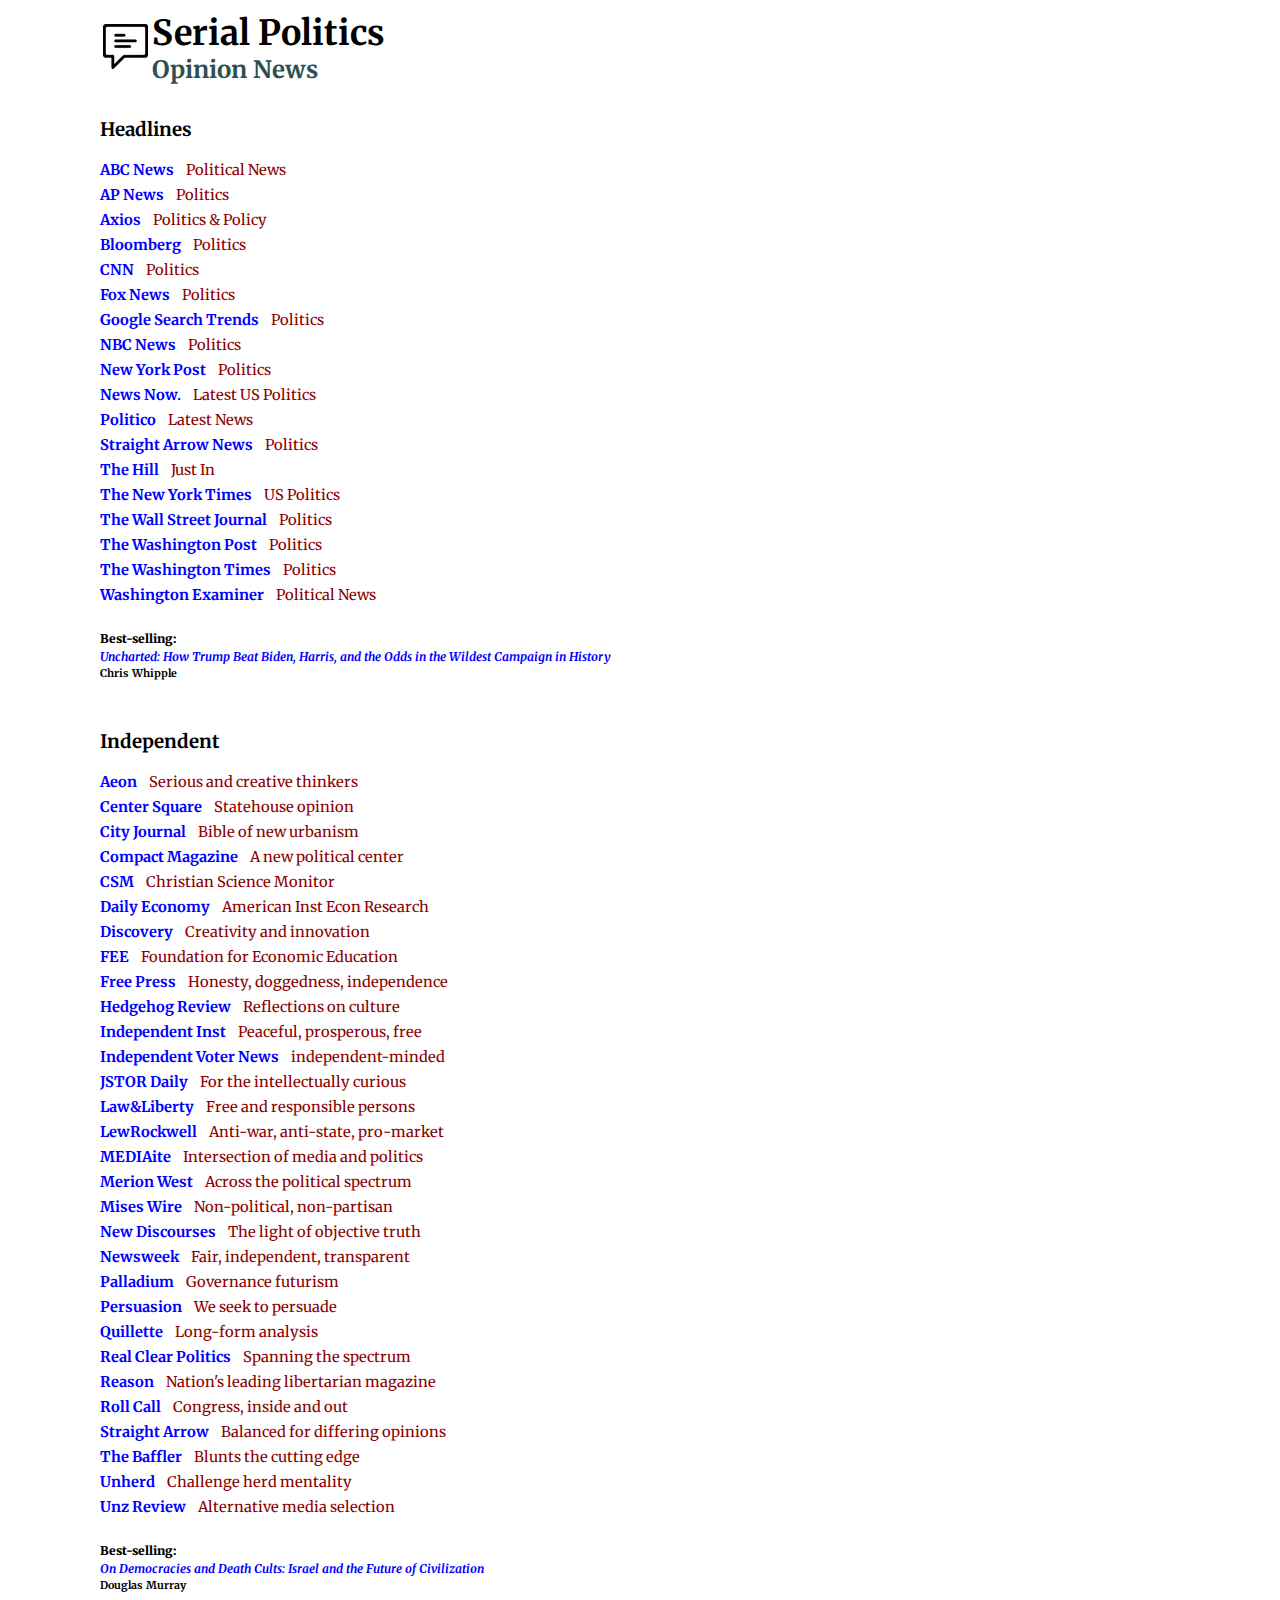
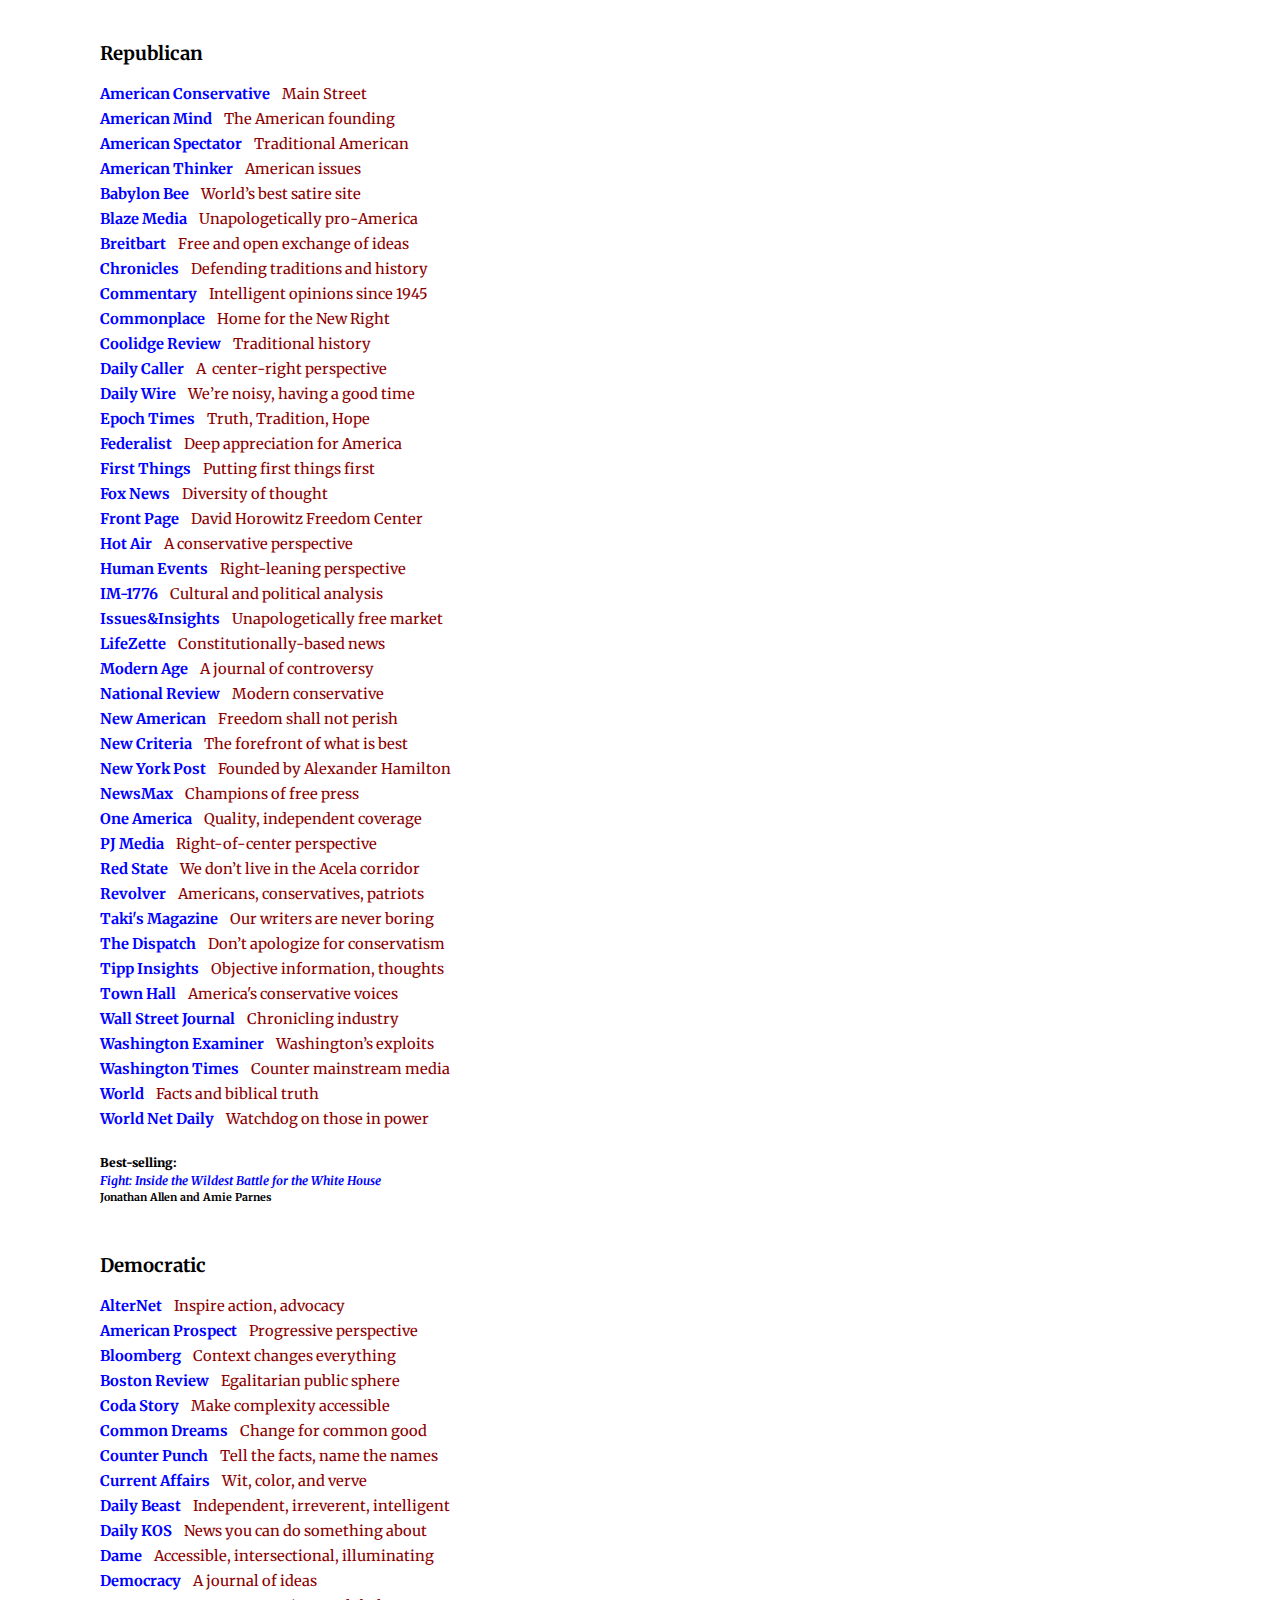
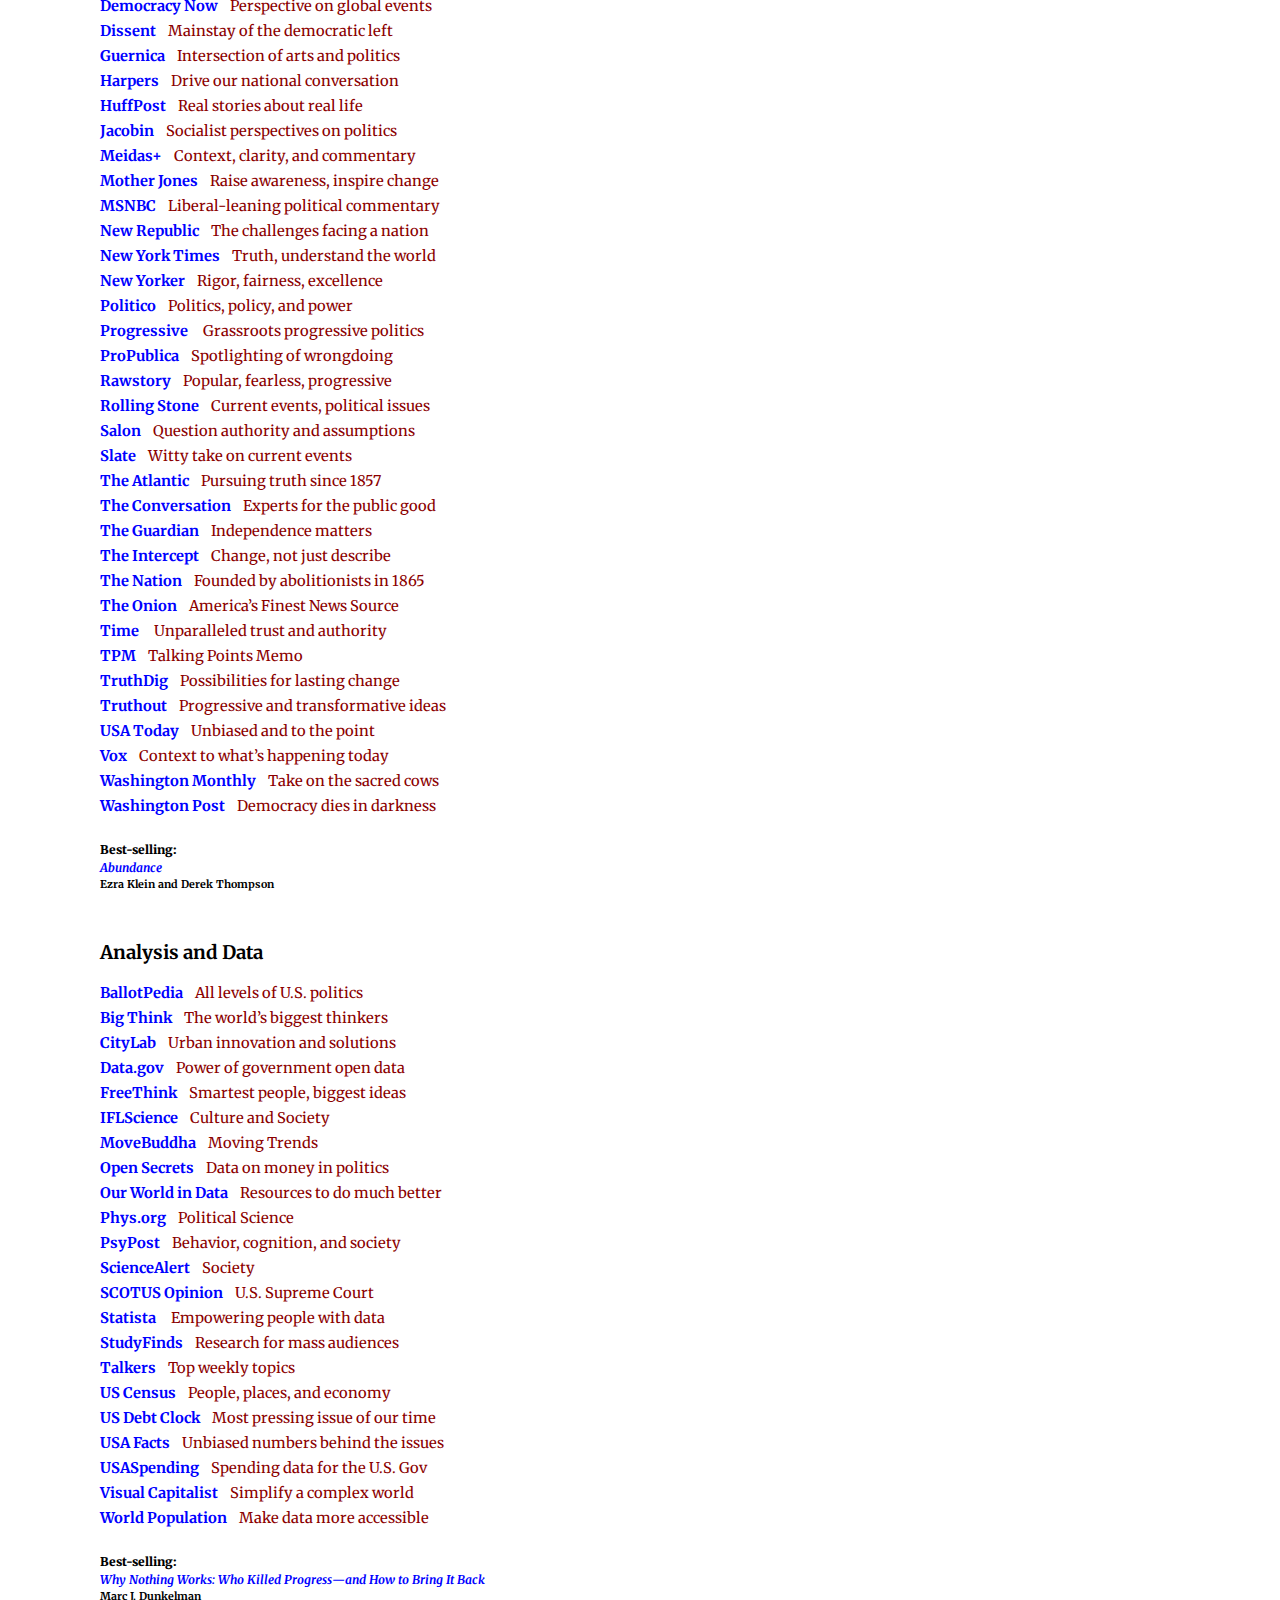
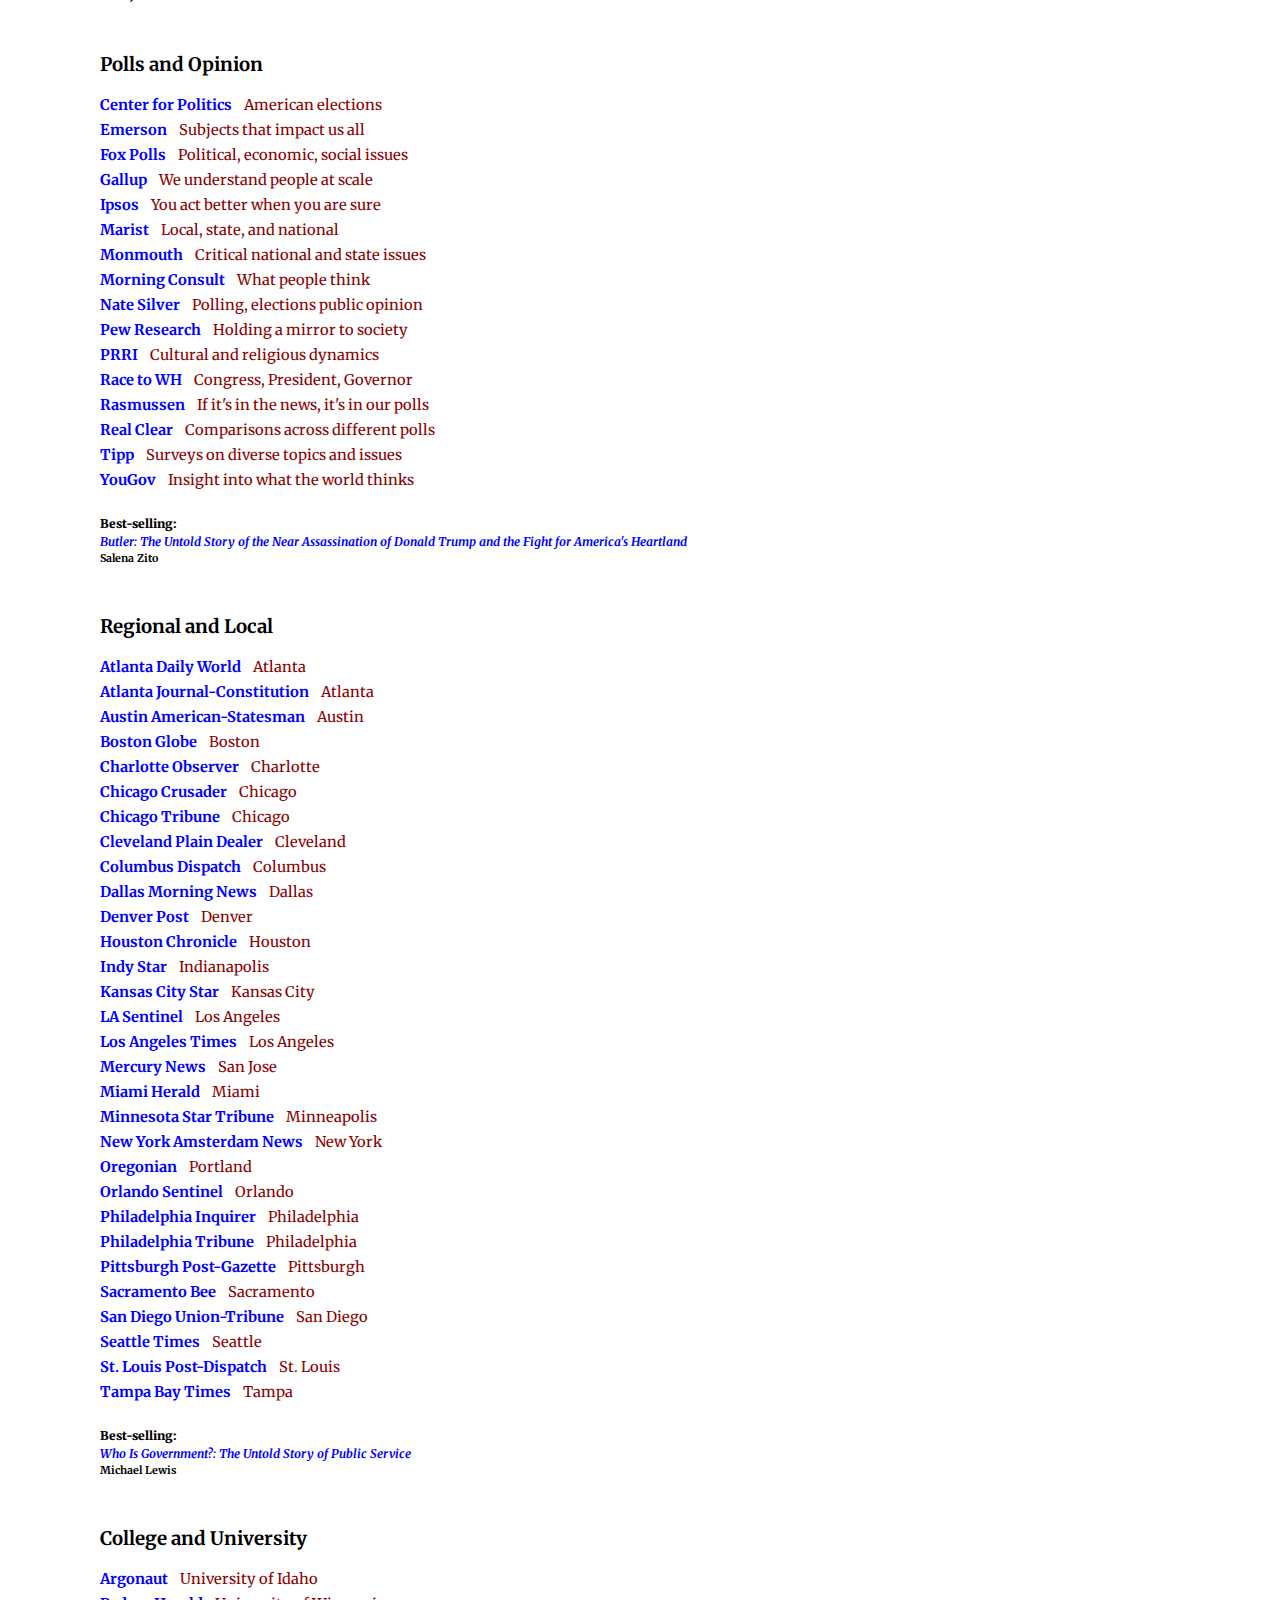
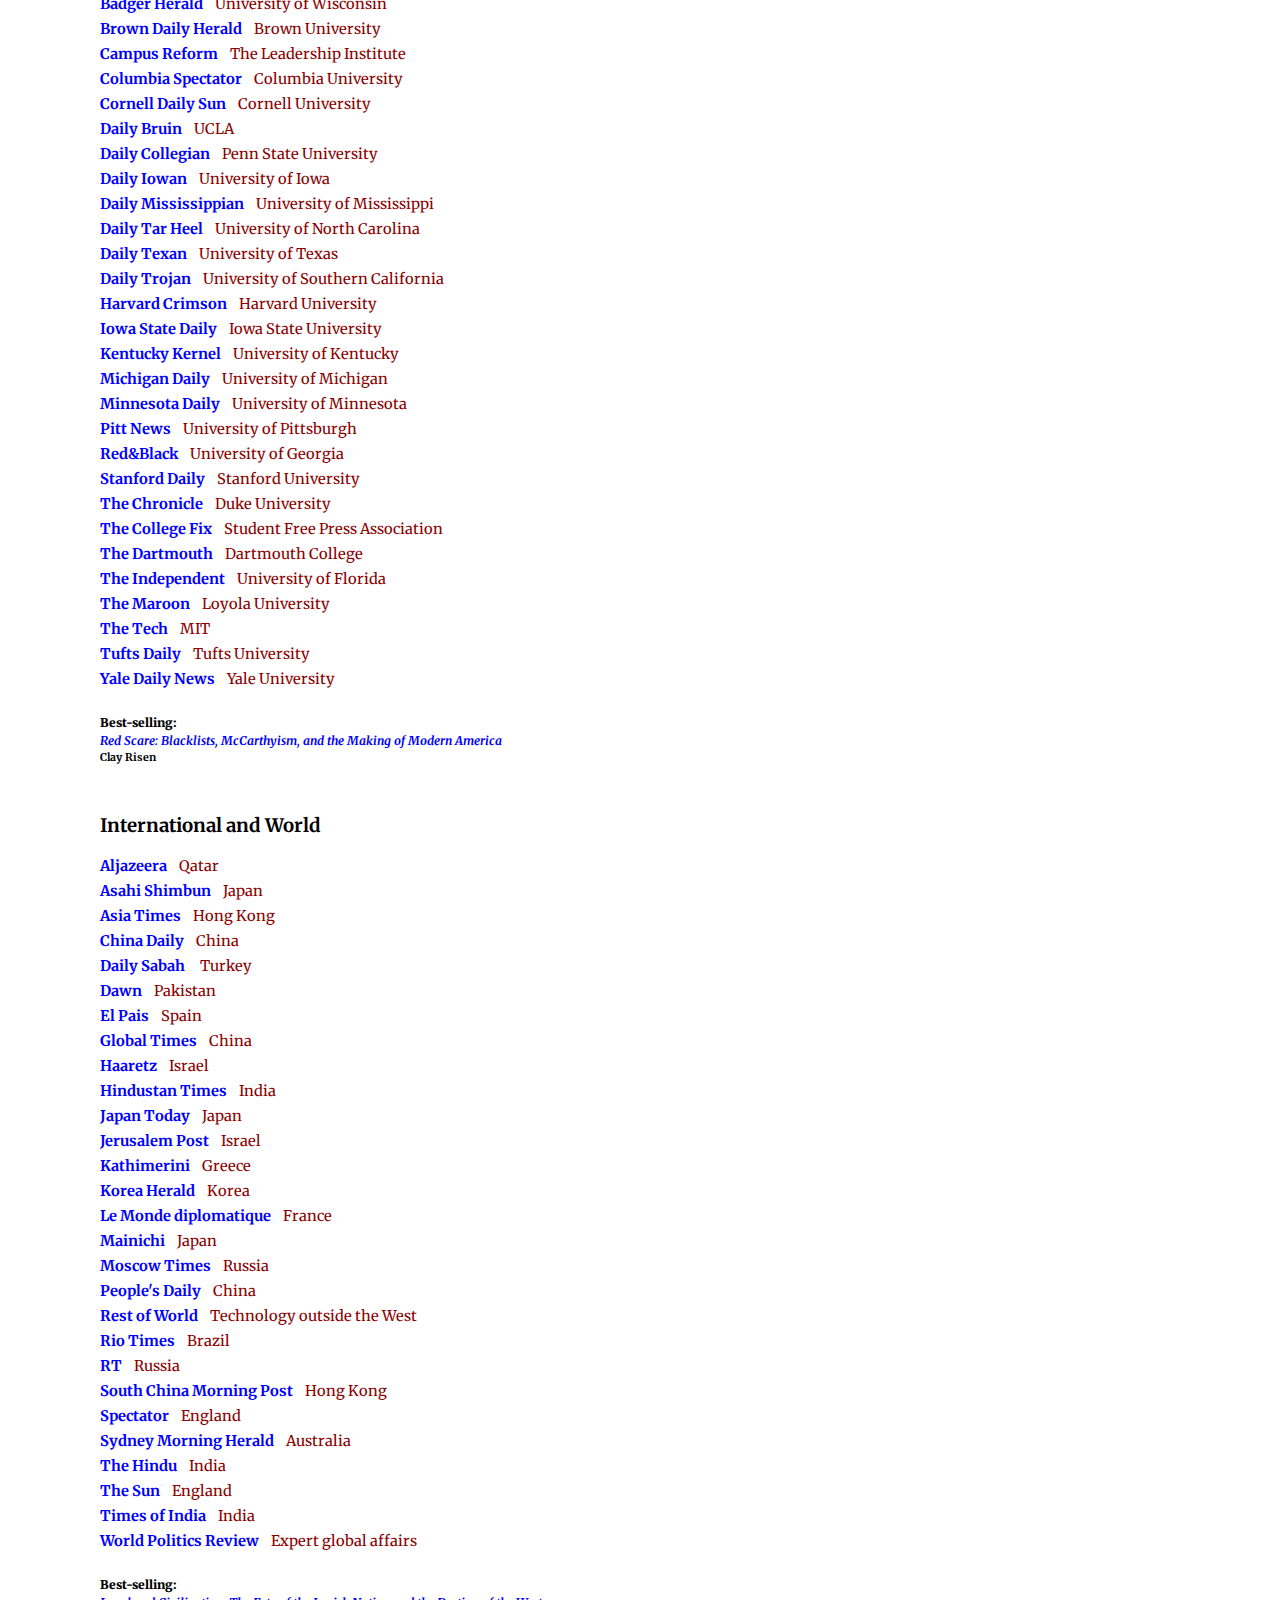
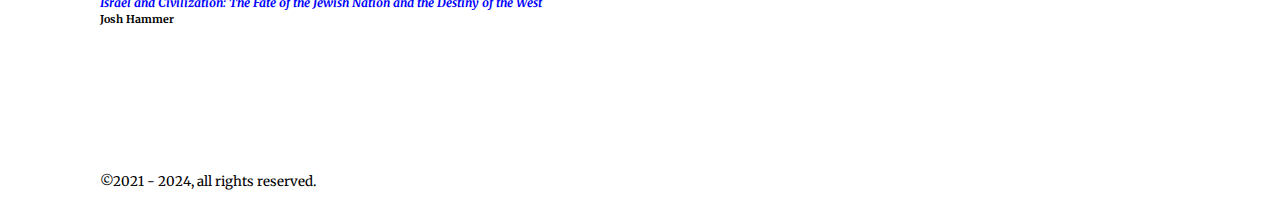
==== commit b8d5d849: "content updates" ====
--- a/index.html
+++ b/index.html
@@ -59,7 +59,7 @@
         </tbody>
     </table>    
 
-    <h2>Headlines</h2><h3><a target='_blank' href='https://abcnews.go.com/Politics'><b>ABC News</b></a><span class='LinkLineDescription'>&nbsp;&nbsp;&nbsp;&nbsp;Political News</span></h3><h3><a target='_blank' href='https://apnews.com/politics'><b>AP News</b></a><span class='LinkLineDescription'>&nbsp;&nbsp;&nbsp;&nbsp;Politics</span></h3><h3><a target='_blank' href='https://www.axios.com/politics-policy'><b>Axios</b></a><span class='LinkLineDescription'>&nbsp;&nbsp;&nbsp;&nbsp;Politics &amp; Policy</span></h3><h3><a target='_blank' href='https://www.bloomberg.com/politics'><b>Bloomberg</b></a><span class='LinkLineDescription'>&nbsp;&nbsp;&nbsp;&nbsp;Politics</span></h3><h3><a target='_blank' href='https://www.cnn.com/politics'><b>CNN</b></a><span class='LinkLineDescription'>&nbsp;&nbsp;&nbsp;&nbsp;Politics</span></h3><h3><a target='_blank' href='https://www.foxnews.com/politics'><b>Fox News</b></a><span class='LinkLineDescription'>&nbsp;&nbsp;&nbsp;&nbsp;Politics</span></h3><h3><a target='_blank' href='https://trends.google.com/trending?geo=US&hl=en-US&category=14&hours=24'><b>Google Search Trends</b></a><span class='LinkLineDescription'>&nbsp;&nbsp;&nbsp;&nbsp;Politics</span></h3><h3><a target='_blank' href='https://www.nbcnews.com/politics'><b>NBC News</b></a><span class='LinkLineDescription'>&nbsp;&nbsp;&nbsp;&nbsp;Politics</span></h3><h3><a target='_blank' href='https://nypost.com/politics/'><b>New York Post</b></a><span class='LinkLineDescription'>&nbsp;&nbsp;&nbsp;&nbsp;Politics</span></h3><h3><a target='_blank' href='https://www.newsnow.com/us/US/Politics?type=ln'><b>News Now.</b></a><span class='LinkLineDescription'>&nbsp;&nbsp;&nbsp;&nbsp;Latest US Politics</span></h3><h3><a target='_blank' href='https://www.politico.com/'><b>Politico</b></a><span class='LinkLineDescription'>&nbsp;&nbsp;&nbsp;&nbsp;Latest News</span></h3><h3><a target='_blank' href='https://san.com/politics/'><b>Straight Arrow News</b></a><span class='LinkLineDescription'>&nbsp;&nbsp;&nbsp;&nbsp;Politics</span></h3><h3><a target='_blank' href='https://thehill.com/news/'><b>The Hill</b></a><span class='LinkLineDescription'>&nbsp;&nbsp;&nbsp;&nbsp;Just In</span></h3><h3><a target='_blank' href='https://www.nytimes.com/section/politics'><b>The New York Times</b></a><span class='LinkLineDescription'>&nbsp;&nbsp;&nbsp;&nbsp;US Politics</span></h3><h3><a target='_blank' href='https://www.wsj.com/politics'><b>The Wall Street Journal</b></a><span class='LinkLineDescription'>&nbsp;&nbsp;&nbsp;&nbsp;Politics</span></h3><h3><a target='_blank' href='https://www.washingtonpost.com/politics/'><b>The Washington Post</b></a><span class='LinkLineDescription'>&nbsp;&nbsp;&nbsp;&nbsp;Politics</span></h3><h3><a target='_blank' href='https://www.washingtontimes.com/news/politics/'><b>The Washington Times</b></a><span class='LinkLineDescription'>&nbsp;&nbsp;&nbsp;&nbsp;Politics</span></h3><h3><a target='_blank' href='https://www.washingtonexaminer.com/'><b>Washington Examiner</b></a><span class='LinkLineDescription'>&nbsp;&nbsp;&nbsp;&nbsp;Political News</span></h3><div class='AmazonLink'><div style='padding-bottom: 3px;font-size:9pt;font-color:darkred;'><b>Best-selling:</b></div><div style='padding-bottom: 3px;font-size:9pt;'><a target='_blank' href='https://amzn.to/3RPZMvz'><i>Uncharted: How Trump Beat Biden, Harris, and the Odds in the Wildest Campaign in History</i></a></div><div style='font-size:8pt;'>Chris Whipple</div></div><h2>Independent</h2><h3><a target='_blank' href='https://aeon.co/essays'><b>Aeon</b></a><span class='LinkLineDescription'>&nbsp;&nbsp;&nbsp;&nbsp;Serious and creative thinkers</span></h3><h3><a target='_blank' href='https://www.thecentersquare.com/opinion/'><b>Center Square</b></a><span class='LinkLineDescription'>&nbsp;&nbsp;&nbsp;&nbsp;Statehouse opinion</span></h3><h3><a target='_blank' href='https://www.city-journal.org/'><b>City Journal</b></a><span class='LinkLineDescription'>&nbsp;&nbsp;&nbsp;&nbsp;Bible of new urbanism</span></h3><h3><a target='_blank' href='https://compactmag.com/'><b>Compact Magazine</b></a><span class='LinkLineDescription'>&nbsp;&nbsp;&nbsp;&nbsp;A new political center</span></h3><h3><a target='_blank' href='https://www.csmonitor.com/Commentary'><b>CSM</b></a><span class='LinkLineDescription'>&nbsp;&nbsp;&nbsp;&nbsp;Christian Science Monitor</span></h3><h3><a target='_blank' href='https://thedailyeconomy.org/'><b>Daily Economy</b></a><span class='LinkLineDescription'>&nbsp;&nbsp;&nbsp;&nbsp;American Inst for Econ Research</span></h3><h3><a target='_blank' href='https://www.discovery.org/'><b>Discovery</b></a><span class='LinkLineDescription'>&nbsp;&nbsp;&nbsp;&nbsp;Creativity and innovation</span></h3><h3><a target='_blank' href='https://fee.org/commentary/'><b>FEE</b></a><span class='LinkLineDescription'>&nbsp;&nbsp;&nbsp;&nbsp;Foundation for Economic Education</span></h3><h3><a target='_blank' href='https://www.thefp.com'><b>Free Press</b></a><span class='LinkLineDescription'>&nbsp;&nbsp;&nbsp;&nbsp;Honesty, doggedness, independence</span></h3><h3><a target='_blank' href='https://hedgehogreview.com/'><b>Hedgehog Review</b></a><span class='LinkLineDescription'>&nbsp;&nbsp;&nbsp;&nbsp;Reflections on culture</span></h3><h3><a target='_blank' href='https://www.independent.org/'><b>Independent Institute</b></a><span class='LinkLineDescription'>&nbsp;&nbsp;&nbsp;&nbsp;Peaceful, prosperous, free</span></h3><h3><a target='_blank' href='https://ivn.us/'><b>Independent Voter News</b></a><span class='LinkLineDescription'>&nbsp;&nbsp;&nbsp;&nbsp;independent-minded</span></h3><h3><a target='_blank' href='https://daily.jstor.org/'><b>JSTOR Daily</b></a><span class='LinkLineDescription'>&nbsp;&nbsp;&nbsp;&nbsp;For the intellectually curious</span></h3><h3><a target='_blank' href='https://lawliberty.org/category/essays/'><b>Law&amp;Liberty</b></a><span class='LinkLineDescription'>&nbsp;&nbsp;&nbsp;&nbsp;Free and responsible persons</span></h3><h3><a target='_blank' href='https://www.lewrockwell.com/'><b>LewRockwell</b></a><span class='LinkLineDescription'>&nbsp;&nbsp;&nbsp;&nbsp;Anti-war, anti-state, pro-market</span></h3><h3><a target='_blank' href='https://www.mediaite.com/category/opinion/'><b>MEDIAite</b></a><span class='LinkLineDescription'>&nbsp;&nbsp;&nbsp;&nbsp;Intersection of media and politics</span></h3><h3><a target='_blank' href='https://merionwest.com/'><b>Merion West</b></a><span class='LinkLineDescription'>&nbsp;&nbsp;&nbsp;&nbsp;Across the political spectrum</span></h3><h3><a target='_blank' href='https://mises.org/wire'><b>Mises Wire</b></a><span class='LinkLineDescription'>&nbsp;&nbsp;&nbsp;&nbsp;Non-political, non-partisan</span></h3><h3><a target='_blank' href='https://newdiscourses.com/category/articles/'><b>New Discourses</b></a><span class='LinkLineDescription'>&nbsp;&nbsp;&nbsp;&nbsp;The light of objective truth</span></h3><h3><a target='_blank' href='https://www.newsweek.com/opinion'><b>Newsweek</b></a><span class='LinkLineDescription'>&nbsp;&nbsp;&nbsp;&nbsp;Fair, independent, transparent</span></h3><h3><a target='_blank' href='https://www.palladiummag.com/'><b>Palladium</b></a><span class='LinkLineDescription'>&nbsp;&nbsp;&nbsp;&nbsp;Governance futurism</span></h3><h3><a target='_blank' href='https://www.persuasion.community/'><b>Persuasion</b></a><span class='LinkLineDescription'>&nbsp;&nbsp;&nbsp;&nbsp;We seek to persuade</span></h3><h3><a target='_blank' href='https://quillette.com/'><b>Quillette</b></a><span class='LinkLineDescription'>&nbsp;&nbsp;&nbsp;&nbsp;Long-form analysis</span></h3><h3><a target='_blank' href='https://www.realclearpolitics.com/'><b>Real Clear Politics</b></a><span class='LinkLineDescription'>&nbsp;&nbsp;&nbsp;&nbsp;Spanning the spectrum</span></h3><h3><a target='_blank' href='https://reason.com/latest/'><b>Reason</b></a><span class='LinkLineDescription'>&nbsp;&nbsp;&nbsp;&nbsp;Nation's leading libertarian magazine</span></h3><h3><a target='_blank' href='https://rollcall.com/section/opinion/'><b>Roll Call</b></a><span class='LinkLineDescription'>&nbsp;&nbsp;&nbsp;&nbsp;Congress, inside and out</span></h3><h3><a target='_blank' href='https://san.com/opinions/'><b>Straight Arrow</b></a><span class='LinkLineDescription'>&nbsp;&nbsp;&nbsp;&nbsp;Balanced for differing opinions</span></h3><h3><a target='_blank' href='https://thebaffler.com/'><b>The Baffler</b></a><span class='LinkLineDescription'>&nbsp;&nbsp;&nbsp;&nbsp;Blunts the cutting edge</span></h3><h3><a target='_blank' href='https://theconversation.com/us/politics'><b>The Conversation</b></a><span class='LinkLineDescription'>&nbsp;&nbsp;&nbsp;&nbsp;Experts for the public good</span></h3><h3><a target='_blank' href='https://unherd.com/'><b>Unherd</b></a><span class='LinkLineDescription'>&nbsp;&nbsp;&nbsp;&nbsp;Challenge herd mentality</span></h3><h3><a target='_blank' href='https://www.unz.com/popular/'><b>Unz Review</b></a><span class='LinkLineDescription'>&nbsp;&nbsp;&nbsp;&nbsp;Alternative media selection</span></h3><div class='AmazonLink'><div style='padding-bottom: 3px;font-size:9pt;font-color:darkred;'><b>Best-selling:</b></div><div style='padding-bottom: 3px;font-size:9pt;'><a target='_blank' href='https://amzn.to/43Ob3nv'><i>On Democracies and Death Cults: Israel and the Future of Civilization</i></a></div><div style='font-size:8pt;'>Douglas Murray</div></div><h2>Republican</h2><h3><a target='_blank' href='https://www.theamericanconservative.com/'><b>American Conservative</b></a><span class='LinkLineDescription'>&nbsp;&nbsp;&nbsp;&nbsp;Main Street conservative</span></h3><h3><a target='_blank' href='https://americanmind.org/'><b>American Mind</b></a><span class='LinkLineDescription'>&nbsp;&nbsp;&nbsp;&nbsp;The American founding</span></h3><h3><a target='_blank' href='https://www.spectator.org'><b>American Spectator</b></a><span class='LinkLineDescription'>&nbsp;&nbsp;&nbsp;&nbsp;Traditional American values</span></h3><h3><a target='_blank' href='https://www.americanthinker.com/'><b>American Thinker</b></a><span class='LinkLineDescription'>&nbsp;&nbsp;&nbsp;&nbsp;American issues</span></h3><h3><a target='_blank' href='https://babylonbee.com/'><b>Babylon Bee</b></a><span class='LinkLineDescription'>&nbsp;&nbsp;&nbsp;&nbsp;World’s best satire site</span></h3><h3><a target='_blank' href='https://www.theblaze.com/'><b>Blaze Media</b></a><span class='LinkLineDescription'>&nbsp;&nbsp;&nbsp;&nbsp;Unapologetically pro-America</span></h3><h3><a target='_blank' href='https://www.breitbart.com/'><b>Breitbart</b></a><span class='LinkLineDescription'>&nbsp;&nbsp;&nbsp;&nbsp;Free and open exchange of ideas</span></h3><h3><a target='_blank' href='https://chroniclesmagazine.org/online/'><b>Chronicles</b></a><span class='LinkLineDescription'>&nbsp;&nbsp;&nbsp;&nbsp;Defending traditions and history</span></h3><h3><a target='_blank' href='https://www.commentary.org/'><b>Commentary</b></a><span class='LinkLineDescription'>&nbsp;&nbsp;&nbsp;&nbsp;Intelligent opinions since 1945</span></h3><h3><a target='_blank' href='https://commonplace.org/'><b>Commonplace</b></a><span class='LinkLineDescription'>&nbsp;&nbsp;&nbsp;&nbsp;Home for the New Right</span></h3><h3><a target='_blank' href='https://www.coolidgereview.com/'><b>Coolidge Review</b></a><span class='LinkLineDescription'>&nbsp;&nbsp;&nbsp;&nbsp;Community of traditional history</span></h3><h3><a target='_blank' href='https://dailycaller.com/'><b>Daily Caller</b></a><span class='LinkLineDescription'>&nbsp;&nbsp;&nbsp;&nbsp;A  center-right perspective</span></h3><h3><a target='_blank' href='https://www.dailywire.com/'><b>Daily Wire</b></a><span class='LinkLineDescription'>&nbsp;&nbsp;&nbsp;&nbsp;We’re noisy, having a good time</span></h3><h3><a target='_blank' href='https://www.theepochtimes.com/opinion'><b>Epoch Times</b></a><span class='LinkLineDescription'>&nbsp;&nbsp;&nbsp;&nbsp;Truth, Tradition, Hope</span></h3><h3><a target='_blank' href='https://thefederalist.com/popular/'><b>Federalist</b></a><span class='LinkLineDescription'>&nbsp;&nbsp;&nbsp;&nbsp;Deep appreciation for America</span></h3><h3><a target='_blank' href='https://firstthings.com/'><b>First Things</b></a><span class='LinkLineDescription'>&nbsp;&nbsp;&nbsp;&nbsp;Putting first things first</span></h3><h3><a target='_blank' href='https://www.foxnews.com/opinion'><b>Fox News</b></a><span class='LinkLineDescription'>&nbsp;&nbsp;&nbsp;&nbsp;Diversity of thought</span></h3><h3><a target='_blank' href='http://www.frontpagemag.com/'><b>Front Page</b></a><span class='LinkLineDescription'>&nbsp;&nbsp;&nbsp;&nbsp;David Horowitz Freedom Center</span></h3><h3><a target='_blank' href='https://hotair.com/'><b>Hot Air</b></a><span class='LinkLineDescription'>&nbsp;&nbsp;&nbsp;&nbsp;A conservative perspective</span></h3><h3><a target='_blank' href='https://humanevents.com/'><b>Human Events</b></a><span class='LinkLineDescription'>&nbsp;&nbsp;&nbsp;&nbsp;Right-leaning perspective</span></h3><h3><a target='_blank' href='https://im1776.com/'><b>IM-1776</b></a><span class='LinkLineDescription'>&nbsp;&nbsp;&nbsp;&nbsp;Cultural and political analysis</span></h3><h3><a target='_blank' href='https://issuesinsights.com/'><b>Issues&amp;Insights</b></a><span class='LinkLineDescription'>&nbsp;&nbsp;&nbsp;&nbsp;Unapologetically free market </span></h3><h3><a target='_blank' href='https://www.lifezette.com/'><b>LifeZette</b></a><span class='LinkLineDescription'>&nbsp;&nbsp;&nbsp;&nbsp;Constitutionally-based news</span></h3><h3><a target='_blank' href='https://modernagejournal.com/departments/essay/'><b>Modern Age</b></a><span class='LinkLineDescription'>&nbsp;&nbsp;&nbsp;&nbsp;A journal of controversy</span></h3><h3><a target='_blank' href='https://www.nationalreview.com'><b>National Review</b></a><span class='LinkLineDescription'>&nbsp;&nbsp;&nbsp;&nbsp;Modern conservative movement</span></h3><h3><a target='_blank' href='https://thenewamerican.com/opinion/'><b>New American</b></a><span class='LinkLineDescription'>&nbsp;&nbsp;&nbsp;&nbsp;Freedom shall not perish</span></h3><h3><a target='_blank' href='https://newcriterion.com/'><b>New Criteria</b></a><span class='LinkLineDescription'>&nbsp;&nbsp;&nbsp;&nbsp;The forefront of what is best</span></h3><h3><a target='_blank' href='https://nypost.com/opinion/'><b>New York Post</b></a><span class='LinkLineDescription'>&nbsp;&nbsp;&nbsp;&nbsp;Founded by Alexander Hamilton</span></h3><h3><a target='_blank' href='https://www.newsmax.com/insiders/'><b>NewsMax</b></a><span class='LinkLineDescription'>&nbsp;&nbsp;&nbsp;&nbsp;Champions of free press</span></h3><h3><a target='_blank' href='https://www.oann.com/category/commentary/'><b>One America</b></a><span class='LinkLineDescription'>&nbsp;&nbsp;&nbsp;&nbsp;High quality, independent coverage</span></h3><h3><a target='_blank' href='https://pjmedia.com/columns/'><b>PJ Media</b></a><span class='LinkLineDescription'>&nbsp;&nbsp;&nbsp;&nbsp;Right-of-center perspective</span></h3><h3><a target='_blank' href='https://redstate.com/category/columns/'><b>Red State</b></a><span class='LinkLineDescription'>&nbsp;&nbsp;&nbsp;&nbsp;We don’t live in the Acela corridor</span></h3><h3><a target='_blank' href='https://www.revolver.news/'><b>Revolver</b></a><span class='LinkLineDescription'>&nbsp;&nbsp;&nbsp;&nbsp;Americans, conservatives, patriots</span></h3><h3><a target='_blank' href='https://www.takimag.com/topic/politics/'><b>Taki's Magazine</b></a><span class='LinkLineDescription'>&nbsp;&nbsp;&nbsp;&nbsp;Our writers are never boring</span></h3><h3><a target='_blank' href='https://thedispatch.com/'><b>The Dispatch</b></a><span class='LinkLineDescription'>&nbsp;&nbsp;&nbsp;&nbsp;Don’t apologize for conservatism</span></h3><h3><a target='_blank' href='https://tippinsights.com/tag/opinion/'><b>Tipp Insights</b></a><span class='LinkLineDescription'>&nbsp;&nbsp;&nbsp;&nbsp;Objective information and thoughts</span></h3><h3><a target='_blank' href='https://townhall.com/columnists'><b>Town Hall</b></a><span class='LinkLineDescription'>&nbsp;&nbsp;&nbsp;&nbsp;Amplify America's conservative voices </span></h3><h3><a target='_blank' href='https://www.wsj.com/opinion'><b>Wall Street Journal</b></a><span class='LinkLineDescription'>&nbsp;&nbsp;&nbsp;&nbsp;Chronicling industry</span></h3><h3><a target='_blank' href='https://www.washingtonexaminer.com/section/opinion/'><b>Washington Examiner</b></a><span class='LinkLineDescription'>&nbsp;&nbsp;&nbsp;&nbsp;Washington’s exploits</span></h3><h3><a target='_blank' href='https://www.washingtontimes.com/opinion/'><b>Washington Times</b></a><span class='LinkLineDescription'>&nbsp;&nbsp;&nbsp;&nbsp;Counter to mainstream media </span></h3><h3><a target='_blank' href='https://wng.org/opinions'><b>World</b></a><span class='LinkLineDescription'>&nbsp;&nbsp;&nbsp;&nbsp;Grounded in facts and biblical truth</span></h3><h3><a target='_blank' href='https://www.wnd.com/category/opinion/commentary/'><b>World Net Daily</b></a><span class='LinkLineDescription'>&nbsp;&nbsp;&nbsp;&nbsp;Watchdog on those in power</span></h3><div class='AmazonLink'><div style='padding-bottom: 3px;font-size:9pt;font-color:darkred;'><b>Best-selling:</b></div><div style='padding-bottom: 3px;font-size:9pt;'><a target='_blank' href='https://amzn.to/3Ra5MPJ'><i>Fight: Inside the Wildest Battle for the White House</i></a></div><div style='font-size:8pt;'>Jonathan Allen and Amie Parnes</div></div><h2>Democratic</h2><h3><a target='_blank' href='https://www.alternet.org/news-politics/'><b>AlterNet</b></a><span class='LinkLineDescription'>&nbsp;&nbsp;&nbsp;&nbsp;Inspire action, advocacy</span></h3><h3><a target='_blank' href='https://prospect.org/'><b>American Prospect</b></a><span class='LinkLineDescription'>&nbsp;&nbsp;&nbsp;&nbsp;Progressive perspective</span></h3><h3><a target='_blank' href='https://www.bloomberg.com/opinion'><b>Bloomberg</b></a><span class='LinkLineDescription'>&nbsp;&nbsp;&nbsp;&nbsp;Context changes everything</span></h3><h3><a target='_blank' href='https://www.bostonreview.net/topics/politics/'><b>Boston Review</b></a><span class='LinkLineDescription'>&nbsp;&nbsp;&nbsp;&nbsp;Egalitarian public sphere</span></h3><h3><a target='_blank' href='https://www.codastory.com/'><b>Coda Story</b></a><span class='LinkLineDescription'>&nbsp;&nbsp;&nbsp;&nbsp;Make complexity accessible</span></h3><h3><a target='_blank' href='https://www.commondreams.org/opinion'><b>Common Dreams</b></a><span class='LinkLineDescription'>&nbsp;&nbsp;&nbsp;&nbsp;Ignite change for common good</span></h3><h3><a target='_blank' href='https://www.counterpunch.org/'><b>Counter Punch</b></a><span class='LinkLineDescription'>&nbsp;&nbsp;&nbsp;&nbsp;Tell the facts, name the names</span></h3><h3><a target='_blank' href='https://www.currentaffairs.org/'><b>Current Affairs</b></a><span class='LinkLineDescription'>&nbsp;&nbsp;&nbsp;&nbsp;Wit, color, and verve</span></h3><h3><a target='_blank' href='https://www.thedailybeast.com/category/politics'><b>Daily Beast</b></a><span class='LinkLineDescription'>&nbsp;&nbsp;&nbsp;&nbsp;Independent, irreverent, intelligent</span></h3><h3><a target='_blank' href='https://www.dailykos.com/'><b>Daily KOS</b></a><span class='LinkLineDescription'>&nbsp;&nbsp;&nbsp;&nbsp;News you can do something about</span></h3><h3><a target='_blank' href='https://www.damemagazine.com/deep-dives/'><b>Dame</b></a><span class='LinkLineDescription'>&nbsp;&nbsp;&nbsp;&nbsp;Accessible, intersectional, illuminating</span></h3><h3><a target='_blank' href='https://democracyjournal.org/category/arguments/'><b>Democracy</b></a><span class='LinkLineDescription'>&nbsp;&nbsp;&nbsp;&nbsp;A journal of ideas</span></h3><h3><a target='_blank' href='https://www.democracynow.org/categories/weekly_column'><b>Democracy Now</b></a><span class='LinkLineDescription'>&nbsp;&nbsp;&nbsp;&nbsp;Perspective on global events</span></h3><h3><a target='_blank' href='https://www.dissentmagazine.org/'><b>Dissent</b></a><span class='LinkLineDescription'>&nbsp;&nbsp;&nbsp;&nbsp;Mainstay of the democratic left</span></h3><h3><a target='_blank' href='https://www.guernicamag.com/'><b>Guernica</b></a><span class='LinkLineDescription'>&nbsp;&nbsp;&nbsp;&nbsp;Intersection of arts and politics</span></h3><h3><a target='_blank' href='https://harpers.org/'><b>Harpers</b></a><span class='LinkLineDescription'>&nbsp;&nbsp;&nbsp;&nbsp;Drive our national conversation</span></h3><h3><a target='_blank' href='https://www.huffpost.com/news/politics'><b>HuffPost</b></a><span class='LinkLineDescription'>&nbsp;&nbsp;&nbsp;&nbsp;Real stories about real life</span></h3><h3><a target='_blank' href='https://jacobinmag.com/'><b>Jacobin</b></a><span class='LinkLineDescription'>&nbsp;&nbsp;&nbsp;&nbsp;Socialist perspectives on politics</span></h3><h3><a target='_blank' href='https://www.meidasplus.com/'><b>Meidas+</b></a><span class='LinkLineDescription'>&nbsp;&nbsp;&nbsp;&nbsp;Context, clarity, and commentary</span></h3><h3><a target='_blank' href='https://www.motherjones.com/politics/'><b>Mother Jones</b></a><span class='LinkLineDescription'>&nbsp;&nbsp;&nbsp;&nbsp;Raise awareness and inspire change</span></h3><h3><a target='_blank' href='https://www.msnbc.com/opinion/columnists'><b>MSNBC</b></a><span class='LinkLineDescription'>&nbsp;&nbsp;&nbsp;&nbsp;Liberal-leaning political commentary</span></h3><h3><a target='_blank' href='https://newrepublic.com/politics'><b>New Republic</b></a><span class='LinkLineDescription'>&nbsp;&nbsp;&nbsp;&nbsp;The challenges facing a nation</span></h3><h3><a target='_blank' href='https://www.nytimes.com/section/opinion'><b>New York Times</b></a><span class='LinkLineDescription'>&nbsp;&nbsp;&nbsp;&nbsp;Seek truth, understand the world</span></h3><h3><a target='_blank' href='https://www.newyorker.com/'><b>New Yorker</b></a><span class='LinkLineDescription'>&nbsp;&nbsp;&nbsp;&nbsp;Rigor, fairness, excellence</span></h3><h3><a target='_blank' href='https://www.politico.com/columnists'><b>Politico</b></a><span class='LinkLineDescription'>&nbsp;&nbsp;&nbsp;&nbsp;Intersection of politics, policy, and power</span></h3><h3><a target='_blank' href='https://progressive.org/op-eds'><b>Progressive </b></a><span class='LinkLineDescription'>&nbsp;&nbsp;&nbsp;&nbsp;Grassroots progressive politics</span></h3><h3><a target='_blank' href='https://www.propublica.org/'><b>ProPublica</b></a><span class='LinkLineDescription'>&nbsp;&nbsp;&nbsp;&nbsp;Sustained spotlighting of wrongdoing</span></h3><h3><a target='_blank' href='https://www.rawstory.com/commentary/'><b>Rawstory</b></a><span class='LinkLineDescription'>&nbsp;&nbsp;&nbsp;&nbsp;Popular, fearless, progressive</span></h3><h3><a target='_blank' href='https://www.rollingstone.com/politics/'><b>Rolling Stone</b></a><span class='LinkLineDescription'>&nbsp;&nbsp;&nbsp;&nbsp;Current events and political issues</span></h3><h3><a target='_blank' href='https://www.salon.com/category/news-and-politics'><b>Salon</b></a><span class='LinkLineDescription'>&nbsp;&nbsp;&nbsp;&nbsp;Question authority and assumptions</span></h3><h3><a target='_blank' href='https://slate.com/news-and-politics'><b>Slate</b></a><span class='LinkLineDescription'>&nbsp;&nbsp;&nbsp;&nbsp;Witty take on current events</span></h3><h3><a target='_blank' href='https://www.theatlantic.com/politics/'><b>The Atlantic</b></a><span class='LinkLineDescription'>&nbsp;&nbsp;&nbsp;&nbsp;Pursuing truth since 1857</span></h3><h3><a target='_blank' href='https://www.theguardian.com/commentisfree/all'><b>The Guardian</b></a><span class='LinkLineDescription'>&nbsp;&nbsp;&nbsp;&nbsp;Independence matters</span></h3><h3><a target='_blank' href='https://theintercept.com/politics/'><b>The Intercept</b></a><span class='LinkLineDescription'>&nbsp;&nbsp;&nbsp;&nbsp;Change, not just describe</span></h3><h3><a target='_blank' href='https://www.thenation.com/politics/'><b>The Nation</b></a><span class='LinkLineDescription'>&nbsp;&nbsp;&nbsp;&nbsp;Founded by abolitionists in 1865</span></h3><h3><a target='_blank' href='https://theonion.com/'><b>The Onion</b></a><span class='LinkLineDescription'>&nbsp;&nbsp;&nbsp;&nbsp;America’s Finest News Source</span></h3><h3><a target='_blank' href='https://time.com/section/ideas/'><b>Time </b></a><span class='LinkLineDescription'>&nbsp;&nbsp;&nbsp;&nbsp;Unparalleled trust and authority</span></h3><h3><a target='_blank' href='https://talkingpointsmemo.com/edblog'><b>TPM</b></a><span class='LinkLineDescription'>&nbsp;&nbsp;&nbsp;&nbsp;Talking Points Memo</span></h3><h3><a target='_blank' href='https://www.truthdig.com/opinion/'><b>TruthDig</b></a><span class='LinkLineDescription'>&nbsp;&nbsp;&nbsp;&nbsp;Possibilities for lasting change</span></h3><h3><a target='_blank' href='https://truthout.org/'><b>Truthout</b></a><span class='LinkLineDescription'>&nbsp;&nbsp;&nbsp;&nbsp;Progressive and transformative ideas</span></h3><h3><a target='_blank' href='https://www.usatoday.com/opinion/'><b>USA Today</b></a><span class='LinkLineDescription'>&nbsp;&nbsp;&nbsp;&nbsp;Unbiased and to the point</span></h3><h3><a target='_blank' href='https://www.vox.com/policy-and-politics'><b>Vox</b></a><span class='LinkLineDescription'>&nbsp;&nbsp;&nbsp;&nbsp;Context to what’s happening today</span></h3><h3><a target='_blank' href='https://washingtonmonthly.com/politics/'><b>Washington Monthly</b></a><span class='LinkLineDescription'>&nbsp;&nbsp;&nbsp;&nbsp;Take on the sacred cows</span></h3><h3><a target='_blank' href='https://www.washingtonpost.com/opinions/'><b>Washington Post</b></a><span class='LinkLineDescription'>&nbsp;&nbsp;&nbsp;&nbsp;Democracy dies in darkness</span></h3><div class='AmazonLink'><div style='padding-bottom: 3px;font-size:9pt;font-color:darkred;'><b>Best-selling:</b></div><div style='padding-bottom: 3px;font-size:9pt;'><a target='_blank' href='https://amzn.to/420woYa'><i>Abundance</i></a></div><div style='font-size:8pt;'>Ezra Klein and Derek Thompson</div></div><h2>Analysis and Data</h2><h3><a target='_blank' href='https://ballotpedia.org/'><b>BallotPedia</b></a><span class='LinkLineDescription'>&nbsp;&nbsp;&nbsp;&nbsp;Content on all levels of U.S. politics</span></h3><h3><a target='_blank' href='https://bigthink.com/'><b>Big Think</b></a><span class='LinkLineDescription'>&nbsp;&nbsp;&nbsp;&nbsp;The world’s biggest thinkers</span></h3><h3><a target='_blank' href='https://www.bloomberg.com/citylab'><b>CityLab</b></a><span class='LinkLineDescription'>&nbsp;&nbsp;&nbsp;&nbsp;Urban innovation and solutions</span></h3><h3><a target='_blank' href='https://data.gov/'><b>Data.gov</b></a><span class='LinkLineDescription'>&nbsp;&nbsp;&nbsp;&nbsp;The power of government open data </span></h3><h3><a target='_blank' href='https://www.freethink.com/'><b>FreeThink</b></a><span class='LinkLineDescription'>&nbsp;&nbsp;&nbsp;&nbsp;The smartest people, the biggest ideas</span></h3><h3><a target='_blank' href='https://www.iflscience.com/culture-and-society'><b>IFLScience</b></a><span class='LinkLineDescription'>&nbsp;&nbsp;&nbsp;&nbsp;Culture and Society</span></h3><h3><a target='_blank' href='https://www.movebuddha.com/blog/moving-trends/'><b>moveBuddha</b></a><span class='LinkLineDescription'>&nbsp;&nbsp;&nbsp;&nbsp;Moving Trends</span></h3><h3><a target='_blank' href='https://www.opensecrets.org/news/'><b>Open Secrets</b></a><span class='LinkLineDescription'>&nbsp;&nbsp;&nbsp;&nbsp;Data on money in politics</span></h3><h3><a target='_blank' href='https://ourworldindata.org/data'><b>Our World in Data</b></a><span class='LinkLineDescription'>&nbsp;&nbsp;&nbsp;&nbsp;Resources to do much better</span></h3><h3><a target='_blank' href='https://phys.org/science-news/political-science/'><b>Phys.org</b></a><span class='LinkLineDescription'>&nbsp;&nbsp;&nbsp;&nbsp;Political Science</span></h3><h3><a target='_blank' href='https://www.psypost.org/exclusive/social/'><b>PsyPost</b></a><span class='LinkLineDescription'>&nbsp;&nbsp;&nbsp;&nbsp;Human behavior, cognition, and society</span></h3><h3><a target='_blank' href='https://www.sciencealert.com/society'><b>ScienceAlert</b></a><span class='LinkLineDescription'>&nbsp;&nbsp;&nbsp;&nbsp;Society</span></h3><h3><a target='_blank' href='https://www.scotusblog.com/'><b>SCOTUS Opinion</b></a><span class='LinkLineDescription'>&nbsp;&nbsp;&nbsp;&nbsp;Covering the U.S. Supreme Court</span></h3><h3><a target='_blank' href='https://www.statista.com/chartoftheday/'><b>Statista </b></a><span class='LinkLineDescription'>&nbsp;&nbsp;&nbsp;&nbsp;Empowering people with data</span></h3><h3><a target='_blank' href='https://studyfinds.org/category/politics/'><b>StudyFinds</b></a><span class='LinkLineDescription'>&nbsp;&nbsp;&nbsp;&nbsp;Research for mass audiences</span></h3><h3><a target='_blank' href='https://www.talkers.com/week/'><b>Talkers</b></a><span class='LinkLineDescription'>&nbsp;&nbsp;&nbsp;&nbsp;Top weekly topics</span></h3><h3><a target='_blank' href='https://www.census.gov/'><b>US Census</b></a><span class='LinkLineDescription'>&nbsp;&nbsp;&nbsp;&nbsp;People, places, and economy</span></h3><h3><a target='_blank' href='https://usdebtclock.org/'><b>US Debt Clock</b></a><span class='LinkLineDescription'>&nbsp;&nbsp;&nbsp;&nbsp;The most pressing issue of our time</span></h3><h3><a target='_blank' href='https://usafacts.org/articles/'><b>USA Facts</b></a><span class='LinkLineDescription'>&nbsp;&nbsp;&nbsp;&nbsp;Unbiased numbers behind the issues</span></h3><h3><a target='_blank' href='https://www.usaspending.gov/'><b>USASpending</b></a><span class='LinkLineDescription'>&nbsp;&nbsp;&nbsp;&nbsp;Spending data for the U.S. Gov</span></h3><h3><a target='_blank' href='https://www.visualcapitalist.com/category/politics/'><b>Visual Capitalist</b></a><span class='LinkLineDescription'>&nbsp;&nbsp;&nbsp;&nbsp;Simplify a complex world</span></h3><h3><a target='_blank' href='https://worldpopulationreview.com/categories/politics-government'><b>World Population</b></a><span class='LinkLineDescription'>&nbsp;&nbsp;&nbsp;&nbsp;Make this data more accessible</span></h3><div class='AmazonLink'><div style='padding-bottom: 3px;font-size:9pt;font-color:darkred;'><b>Best-selling:</b></div><div style='padding-bottom: 3px;font-size:9pt;'><a target='_blank' href='https://amzn.to/3E29Mi5'><i>Why Nothing Works: Who Killed Progress―and How to Bring It Back</i></a></div><div style='font-size:8pt;'>Marc J. Dunkelman</div></div><h2>Polls and Opinion</h2><h3><a target='_blank' href='https://centerforpolitics.org/crystalball/'><b>Center for Politics</b></a><span class='LinkLineDescription'>&nbsp;&nbsp;&nbsp;&nbsp;Trends in American elections</span></h3><h3><a target='_blank' href='https://emersoncollegepolling.com/blog/'><b>Emerson</b></a><span class='LinkLineDescription'>&nbsp;&nbsp;&nbsp;&nbsp;Subjects that impact us all</span></h3><h3><a target='_blank' href='https://www.foxnews.com/official-polls'><b>Fox Polls</b></a><span class='LinkLineDescription'>&nbsp;&nbsp;&nbsp;&nbsp;Political, economic, and social issues</span></h3><h3><a target='_blank' href='https://www.gallup.com/home.aspx'><b>Gallup</b></a><span class='LinkLineDescription'>&nbsp;&nbsp;&nbsp;&nbsp;We understand people at scale</span></h3><h3><a target='_blank' href='https://www.ipsos.com/en-us'><b>Ipsos</b></a><span class='LinkLineDescription'>&nbsp;&nbsp;&nbsp;&nbsp;You act better when you are sure</span></h3><h3><a target='_blank' href='https://maristpoll.marist.edu/latest-polls/'><b>Marist</b></a><span class='LinkLineDescription'>&nbsp;&nbsp;&nbsp;&nbsp;Local, state, and national</span></h3><h3><a target='_blank' href='https://www.monmouth.edu/polling-institute/reports/'><b>Monmouth</b></a><span class='LinkLineDescription'>&nbsp;&nbsp;&nbsp;&nbsp;Critical national and state issues</span></h3><h3><a target='_blank' href='https://pro.morningconsult.com/verticals/us-politics'><b>Morning Consult</b></a><span class='LinkLineDescription'>&nbsp;&nbsp;&nbsp;&nbsp;What people think </span></h3><h3><a target='_blank' href='https://www.natesilver.net/'><b>Nate Silver</b></a><span class='LinkLineDescription'>&nbsp;&nbsp;&nbsp;&nbsp;Polling, elections and public opinion</span></h3><h3><a target='_blank' href='https://www.pewresearch.org/'><b>Pew Research</b></a><span class='LinkLineDescription'>&nbsp;&nbsp;&nbsp;&nbsp;Holding a mirror to society</span></h3><h3><a target='_blank' href='https://www.prri.org/'><b>PRRI</b></a><span class='LinkLineDescription'>&nbsp;&nbsp;&nbsp;&nbsp;Cultural and religious dynamics </span></h3><h3><a target='_blank' href='https://www.racetothewh.com/'><b>Race to WH</b></a><span class='LinkLineDescription'>&nbsp;&nbsp;&nbsp;&nbsp;House, Senate, President, Governor</span></h3><h3><a target='_blank' href='https://www.rasmussenreports.com/'><b>Rasmussen</b></a><span class='LinkLineDescription'>&nbsp;&nbsp;&nbsp;&nbsp;If it's in the news, it's in our polls</span></h3><h3><a target='_blank' href='https://www.realclearpolling.com'><b>Real Clear</b></a><span class='LinkLineDescription'>&nbsp;&nbsp;&nbsp;&nbsp;Comparisons across different polls</span></h3><h3><a target='_blank' href='https://tippinsights.com/tag/tipp-indexes/'><b>Tipp</b></a><span class='LinkLineDescription'>&nbsp;&nbsp;&nbsp;&nbsp;Surveys on diverse topics and issues</span></h3><h3><a target='_blank' href='https://today.yougov.com/topics/overview/articles-reports'><b>YouGov</b></a><span class='LinkLineDescription'>&nbsp;&nbsp;&nbsp;&nbsp;Insight into what the world thinks</span></h3><div class='AmazonLink'><div style='padding-bottom: 3px;font-size:9pt;font-color:darkred;'><b>Best-selling:</b></div><div style='padding-bottom: 3px;font-size:9pt;'><a target='_blank' href='https://amzn.to/4j60IIx'><i>Butler: The Untold Story of the Near Assassination of Donald Trump and the Fight for America's Heartland</i></a></div><div style='font-size:8pt;'>Salena Zito</div></div><h2>Regional and Local</h2><h3><a target='_blank' href='https://atlantadailyworld.com/category/viewpoints/'><b>Atlanta Daily World</b></a><span class='LinkLineDescription'>&nbsp;&nbsp;&nbsp;&nbsp;Atlanta</span></h3><h3><a target='_blank' href='https://www.ajc.com/opinion/'><b>Atlanta Journal-Constitution</b></a><span class='LinkLineDescription'>&nbsp;&nbsp;&nbsp;&nbsp;Atlanta</span></h3><h3><a target='_blank' href='https://www.statesman.com/opinion/'><b>Austin American-Statesman</b></a><span class='LinkLineDescription'>&nbsp;&nbsp;&nbsp;&nbsp;Austin</span></h3><h3><a target='_blank' href='https://www.bostonglobe.com/opinion/'><b>Boston Globe</b></a><span class='LinkLineDescription'>&nbsp;&nbsp;&nbsp;&nbsp;Boston</span></h3><h3><a target='_blank' href='https://www.charlotteobserver.com/opinion/'><b>Charlotte Observer</b></a><span class='LinkLineDescription'>&nbsp;&nbsp;&nbsp;&nbsp;Charlotte</span></h3><h3><a target='_blank' href='https://chicagocrusader.com/category/opinion/'><b>Chicago Crusader</b></a><span class='LinkLineDescription'>&nbsp;&nbsp;&nbsp;&nbsp;Chicago</span></h3><h3><a target='_blank' href='https://www.chicagotribune.com/opinion/'><b>Chicago Tribune</b></a><span class='LinkLineDescription'>&nbsp;&nbsp;&nbsp;&nbsp;Chicago</span></h3><h3><a target='_blank' href='https://www.cleveland.com/opinion/'><b>Cleveland Plain Dealer</b></a><span class='LinkLineDescription'>&nbsp;&nbsp;&nbsp;&nbsp;Cleveland</span></h3><h3><a target='_blank' href='https://www.dispatch.com/opinion/'><b>Columbus Dispatch</b></a><span class='LinkLineDescription'>&nbsp;&nbsp;&nbsp;&nbsp;Columbus</span></h3><h3><a target='_blank' href='https://www.dallasnews.com/opinion/'><b>Dallas Morning News</b></a><span class='LinkLineDescription'>&nbsp;&nbsp;&nbsp;&nbsp;Dallas</span></h3><h3><a target='_blank' href='https://www.denverpost.com/opinion/'><b>Denver Post</b></a><span class='LinkLineDescription'>&nbsp;&nbsp;&nbsp;&nbsp;Denver</span></h3><h3><a target='_blank' href='https://www.houstonchronicle.com/opinion/'><b>Houston Chronicle</b></a><span class='LinkLineDescription'>&nbsp;&nbsp;&nbsp;&nbsp;Houston</span></h3><h3><a target='_blank' href='https://www.indystar.com/opinion/'><b>Indy Star</b></a><span class='LinkLineDescription'>&nbsp;&nbsp;&nbsp;&nbsp;Indianapolis</span></h3><h3><a target='_blank' href='https://www.kansascity.com/opinion/'><b>Kansas City Star</b></a><span class='LinkLineDescription'>&nbsp;&nbsp;&nbsp;&nbsp;Kansas City</span></h3><h3><a target='_blank' href='https://lasentinel.net/opinion'><b>LA Sentinel</b></a><span class='LinkLineDescription'>&nbsp;&nbsp;&nbsp;&nbsp;Los Angeles</span></h3><h3><a target='_blank' href='https://www.latimes.com/voices'><b>Los Angeles Times</b></a><span class='LinkLineDescription'>&nbsp;&nbsp;&nbsp;&nbsp;Los Angeles</span></h3><h3><a target='_blank' href='https://www.mercurynews.com/opinion/'><b>Mercury News</b></a><span class='LinkLineDescription'>&nbsp;&nbsp;&nbsp;&nbsp;San Jose</span></h3><h3><a target='_blank' href='https://www.miamiherald.com/opinion/'><b>Miami Herald</b></a><span class='LinkLineDescription'>&nbsp;&nbsp;&nbsp;&nbsp;Miami</span></h3><h3><a target='_blank' href='https://www.startribune.com/opinion/'><b>Minnesota Star Tribune</b></a><span class='LinkLineDescription'>&nbsp;&nbsp;&nbsp;&nbsp;Minneapolis</span></h3><h3><a target='_blank' href='https://amsterdamnews.com/news/category/editorials/'><b>New York Amsterdam News</b></a><span class='LinkLineDescription'>&nbsp;&nbsp;&nbsp;&nbsp;New York</span></h3><h3><a target='_blank' href='https://www.oregonlive.com/opinion/'><b>Oregonian</b></a><span class='LinkLineDescription'>&nbsp;&nbsp;&nbsp;&nbsp;Portland</span></h3><h3><a target='_blank' href='https://www.orlandosentinel.com/opinion/'><b>Orlando Sentinel</b></a><span class='LinkLineDescription'>&nbsp;&nbsp;&nbsp;&nbsp;Orlando</span></h3><h3><a target='_blank' href='https://www.inquirer.com/opinion/'><b>Philadelphia Inquirer</b></a><span class='LinkLineDescription'>&nbsp;&nbsp;&nbsp;&nbsp;Philadelphia</span></h3><h3><a target='_blank' href='https://www.phillytrib.com/commentary/'><b>Philadelphia Tribune</b></a><span class='LinkLineDescription'>&nbsp;&nbsp;&nbsp;&nbsp;Philadelphia</span></h3><h3><a target='_blank' href='https://www.post-gazette.com/opinion'><b>Pittsburgh Post-Gazette</b></a><span class='LinkLineDescription'>&nbsp;&nbsp;&nbsp;&nbsp;Pittsburgh</span></h3><h3><a target='_blank' href='https://www.sacbee.com/opinion/'><b>Sacramento Bee</b></a><span class='LinkLineDescription'>&nbsp;&nbsp;&nbsp;&nbsp;Sacramento</span></h3><h3><a target='_blank' href='https://www.sandiegouniontribune.com/opinion'><b>San Diego Union-Tribune</b></a><span class='LinkLineDescription'>&nbsp;&nbsp;&nbsp;&nbsp;San Diego</span></h3><h3><a target='_blank' href='https://www.seattletimes.com/opinion/'><b>Seattle Times</b></a><span class='LinkLineDescription'>&nbsp;&nbsp;&nbsp;&nbsp;Seattle</span></h3><h3><a target='_blank' href='https://www.stltoday.com/opinion/'><b>St. Louis Post-Dispatch</b></a><span class='LinkLineDescription'>&nbsp;&nbsp;&nbsp;&nbsp;St. Louis</span></h3><h3><a target='_blank' href='https://www.tampabay.com/opinion/'><b>Tampa Bay Times</b></a><span class='LinkLineDescription'>&nbsp;&nbsp;&nbsp;&nbsp;Tampa</span></h3><div class='AmazonLink'><div style='padding-bottom: 3px;font-size:9pt;font-color:darkred;'><b>Best-selling:</b></div><div style='padding-bottom: 3px;font-size:9pt;'><a target='_blank' href='https://amzn.to/3XULv4b'><i>Who Is Government?: The Untold Story of Public Service</i></a></div><div style='font-size:8pt;'>Michael Lewis</div></div><h2>College and University</h2><h3><a target='_blank' href='https://www.uiargonaut.com/category/opinion/'><b>Argonaut</b></a><span class='LinkLineDescription'>&nbsp;&nbsp;&nbsp;&nbsp;University of Idaho</span></h3><h3><a target='_blank' href='https://badgerherald.com/opinion/'><b>Badger Herald</b></a><span class='LinkLineDescription'>&nbsp;&nbsp;&nbsp;&nbsp;University of Wisconsin</span></h3><h3><a target='_blank' href='https://www.browndailyherald.com/section/opinions'><b>Brown Daily Herald</b></a><span class='LinkLineDescription'>&nbsp;&nbsp;&nbsp;&nbsp;Brown University</span></h3><h3><a target='_blank' href='https://www.campusreform.org/opinion'><b>Campus Reform</b></a><span class='LinkLineDescription'>&nbsp;&nbsp;&nbsp;&nbsp;The Leadership Institute</span></h3><h3><a target='_blank' href='https://www.columbiaspectator.com/opinion/'><b>Columbia Spectator</b></a><span class='LinkLineDescription'>&nbsp;&nbsp;&nbsp;&nbsp;Columbia University</span></h3><h3><a target='_blank' href='https://www.cornellsun.com/section/opinion'><b>Cornell Daily Sun</b></a><span class='LinkLineDescription'>&nbsp;&nbsp;&nbsp;&nbsp;Cornell University</span></h3><h3><a target='_blank' href='https://dailybruin.com/category/opinion'><b>Daily Bruin</b></a><span class='LinkLineDescription'>&nbsp;&nbsp;&nbsp;&nbsp;University of California Los Angeles</span></h3><h3><a target='_blank' href='https://www.collegian.psu.edu/opinion/columnists/'><b>Daily Collegian</b></a><span class='LinkLineDescription'>&nbsp;&nbsp;&nbsp;&nbsp;Penn State University</span></h3><h3><a target='_blank' href='https://dailyiowan.com/category/opinions/'><b>Daily Iowan</b></a><span class='LinkLineDescription'>&nbsp;&nbsp;&nbsp;&nbsp;University of Iowa</span></h3><h3><a target='_blank' href='https://thedmonline.com/category/opinion/'><b>Daily Mississippian</b></a><span class='LinkLineDescription'>&nbsp;&nbsp;&nbsp;&nbsp;University of Mississippi</span></h3><h3><a target='_blank' href='https://www.dailytarheel.com/section/opinion'><b>Daily Tar Heel</b></a><span class='LinkLineDescription'>&nbsp;&nbsp;&nbsp;&nbsp;University of North Carolina</span></h3><h3><a target='_blank' href='https://thedailytexan.com/category/opinion/'><b>Daily Texan</b></a><span class='LinkLineDescription'>&nbsp;&nbsp;&nbsp;&nbsp;University of Texas</span></h3><h3><a target='_blank' href='https://dailytrojan.com/opinion/'><b>Daily Trojan</b></a><span class='LinkLineDescription'>&nbsp;&nbsp;&nbsp;&nbsp;University of Southern California</span></h3><h3><a target='_blank' href='https://www.thecrimson.com/section/opinion/'><b>Harvard Crimson</b></a><span class='LinkLineDescription'>&nbsp;&nbsp;&nbsp;&nbsp;Harvard University</span></h3><h3><a target='_blank' href='https://iowastatedaily.com/category/opinion/'><b>Iowa State Daily</b></a><span class='LinkLineDescription'>&nbsp;&nbsp;&nbsp;&nbsp;Iowa State University</span></h3><h3><a target='_blank' href='https://kykernel.com/category/opinions/'><b>Kentucky Kernel</b></a><span class='LinkLineDescription'>&nbsp;&nbsp;&nbsp;&nbsp;University of Kentucky</span></h3><h3><a target='_blank' href='https://www.michigandaily.com/opinion-section/'><b>Michigan Daily</b></a><span class='LinkLineDescription'>&nbsp;&nbsp;&nbsp;&nbsp;University of Michigan</span></h3><h3><a target='_blank' href='https://mndaily.com/category/opinion/'><b>Minnesota Daily</b></a><span class='LinkLineDescription'>&nbsp;&nbsp;&nbsp;&nbsp;University of Minnesota</span></h3><h3><a target='_blank' href='https://pittnews.com/article/category/opinions/'><b>Pitt News</b></a><span class='LinkLineDescription'>&nbsp;&nbsp;&nbsp;&nbsp;University of Pittsburgh</span></h3><h3><a target='_blank' href='https://www.redandblack.com/opinion/'><b>Red&amp;Black</b></a><span class='LinkLineDescription'>&nbsp;&nbsp;&nbsp;&nbsp;University of Georgia</span></h3><h3><a target='_blank' href='https://stanforddaily.com/category/opinions/'><b>Stanford Daily</b></a><span class='LinkLineDescription'>&nbsp;&nbsp;&nbsp;&nbsp;Stanford University</span></h3><h3><a target='_blank' href='https://www.dukechronicle.com/section/opinion'><b>The Chronicle</b></a><span class='LinkLineDescription'>&nbsp;&nbsp;&nbsp;&nbsp;Duke University</span></h3><h3><a target='_blank' href='https://www.thecollegefix.com/'><b>The College Fix</b></a><span class='LinkLineDescription'>&nbsp;&nbsp;&nbsp;&nbsp;Student Free Press Association</span></h3><h3><a target='_blank' href='https://www.thedartmouth.com/section/opinion'><b>The Dartmouth</b></a><span class='LinkLineDescription'>&nbsp;&nbsp;&nbsp;&nbsp;Dartmouth College</span></h3><h3><a target='_blank' href='https://www.alligator.org/section/opinion'><b>The Independent</b></a><span class='LinkLineDescription'>&nbsp;&nbsp;&nbsp;&nbsp;University of Florida</span></h3><h3><a target='_blank' href='https://loyolamaroon.com/category/oped/opinions/'><b>The Maroon</b></a><span class='LinkLineDescription'>&nbsp;&nbsp;&nbsp;&nbsp;Loyola University</span></h3><h3><a target='_blank' href='https://thetech.com/opinion'><b>The Tech</b></a><span class='LinkLineDescription'>&nbsp;&nbsp;&nbsp;&nbsp;Massachusetts Institute of Technology</span></h3><h3><a target='_blank' href='https://www.tuftsdaily.com/section/opinion'><b>Tufts Daily</b></a><span class='LinkLineDescription'>&nbsp;&nbsp;&nbsp;&nbsp;Tufts University</span></h3><h3><a target='_blank' href='https://yaledailynews.com/blog/category/opinion/'><b>Yale Daily News</b></a><span class='LinkLineDescription'>&nbsp;&nbsp;&nbsp;&nbsp;Yale University</span></h3><div class='AmazonLink'><div style='padding-bottom: 3px;font-size:9pt;font-color:darkred;'><b>Best-selling:</b></div><div style='padding-bottom: 3px;font-size:9pt;'><a target='_blank' href='https://amzn.to/3FF3Tba'><i>Red Scare: Blacklists, McCarthyism, and the Making of Modern America</i></a></div><div style='font-size:8pt;'>Clay Risen</div></div><h2>International and World</h2><h3><a target='_blank' href='https://www.aljazeera.com/opinion/'><b>Aljazeera</b></a><span class='LinkLineDescription'>&nbsp;&nbsp;&nbsp;&nbsp;Qatar</span></h3><h3><a target='_blank' href='https://www.asahi.com/ajw/opinion/'><b>Asahi Shimbun</b></a><span class='LinkLineDescription'>&nbsp;&nbsp;&nbsp;&nbsp;Japan</span></h3><h3><a target='_blank' href='https://asiatimes.com/category/opinion/'><b>Asia Times</b></a><span class='LinkLineDescription'>&nbsp;&nbsp;&nbsp;&nbsp;Hong Kong</span></h3><h3><a target='_blank' href='http://www.chinadaily.com.cn/opinion'><b>China Daily</b></a><span class='LinkLineDescription'>&nbsp;&nbsp;&nbsp;&nbsp;China</span></h3><h3><a target='_blank' href='https://www.dailysabah.com/opinion'><b>Daily Sabah </b></a><span class='LinkLineDescription'>&nbsp;&nbsp;&nbsp;&nbsp;Turkey</span></h3><h3><a target='_blank' href='https://www.dawn.com/opinion'><b>Dawn</b></a><span class='LinkLineDescription'>&nbsp;&nbsp;&nbsp;&nbsp;Pakistan</span></h3><h3><a target='_blank' href='https://english.elpais.com/opinion/'><b>El Pais</b></a><span class='LinkLineDescription'>&nbsp;&nbsp;&nbsp;&nbsp;Spain</span></h3><h3><a target='_blank' href='https://www.globaltimes.cn/opinion/'><b>Global Times</b></a><span class='LinkLineDescription'>&nbsp;&nbsp;&nbsp;&nbsp;China</span></h3><h3><a target='_blank' href='https://www.haaretz.com/opinion'><b>Haaretz</b></a><span class='LinkLineDescription'>&nbsp;&nbsp;&nbsp;&nbsp;Israel</span></h3><h3><a target='_blank' href='https://www.hindustantimes.com/opinion'><b>Hindustan Times</b></a><span class='LinkLineDescription'>&nbsp;&nbsp;&nbsp;&nbsp;India</span></h3><h3><a target='_blank' href='https://japantoday.com/category/features/opinions'><b>Japan Today</b></a><span class='LinkLineDescription'>&nbsp;&nbsp;&nbsp;&nbsp;Japan</span></h3><h3><a target='_blank' href='https://www.jpost.com/opinion'><b>Jerusalem Post</b></a><span class='LinkLineDescription'>&nbsp;&nbsp;&nbsp;&nbsp;Israel</span></h3><h3><a target='_blank' href='https://www.ekathimerini.com/opinion/'><b>Kathimerini</b></a><span class='LinkLineDescription'>&nbsp;&nbsp;&nbsp;&nbsp;Greece</span></h3><h3><a target='_blank' href='http://www.koreaherald.com/list.php?ct=020600000000'><b>Korea Herald</b></a><span class='LinkLineDescription'>&nbsp;&nbsp;&nbsp;&nbsp;Korea</span></h3><h3><a target='_blank' href='https://mondediplo.com/blog/'><b>Le Monde diplomatique</b></a><span class='LinkLineDescription'>&nbsp;&nbsp;&nbsp;&nbsp;France</span></h3><h3><a target='_blank' href='https://mainichi.jp/english/opinion/'><b>Mainichi</b></a><span class='LinkLineDescription'>&nbsp;&nbsp;&nbsp;&nbsp;Japan</span></h3><h3><a target='_blank' href='https://www.themoscowtimes.com/opinion'><b>Moscow Times</b></a><span class='LinkLineDescription'>&nbsp;&nbsp;&nbsp;&nbsp;Russia</span></h3><h3><a target='_blank' href='http://en.people.cn/90780/index.html'><b>People's Daily</b></a><span class='LinkLineDescription'>&nbsp;&nbsp;&nbsp;&nbsp;China</span></h3><h3><a target='_blank' href='https://restofworld.org/'><b>Rest of World</b></a><span class='LinkLineDescription'>&nbsp;&nbsp;&nbsp;&nbsp;Technology outside the West</span></h3><h3><a target='_blank' href='https://riotimesonline.com/?s=Opinion%20'><b>Rio Times</b></a><span class='LinkLineDescription'>&nbsp;&nbsp;&nbsp;&nbsp;Brazil</span></h3><h3><a target='_blank' href='https://www.rt.com/op-ed/'><b>RT</b></a><span class='LinkLineDescription'>&nbsp;&nbsp;&nbsp;&nbsp;Russia</span></h3><h3><a target='_blank' href='https://www.scmp.com/comment'><b>South China Morning Post</b></a><span class='LinkLineDescription'>&nbsp;&nbsp;&nbsp;&nbsp;Hong Kong</span></h3><h3><a target='_blank' href='https://www.spectator.co.uk/category/politics'><b>Spectator</b></a><span class='LinkLineDescription'>&nbsp;&nbsp;&nbsp;&nbsp;England</span></h3><h3><a target='_blank' href='https://www.smh.com.au/opinion'><b>Sydney Morning Herald</b></a><span class='LinkLineDescription'>&nbsp;&nbsp;&nbsp;&nbsp;Australia</span></h3><h3><a target='_blank' href='https://www.thehindu.com/opinion/'><b>The Hindu</b></a><span class='LinkLineDescription'>&nbsp;&nbsp;&nbsp;&nbsp;India</span></h3><h3><a target='_blank' href='https://www.thesun.co.uk/news/opinion/'><b>The Sun</b></a><span class='LinkLineDescription'>&nbsp;&nbsp;&nbsp;&nbsp;England</span></h3><h3><a target='_blank' href='https://timesofindia.indiatimes.com/blogs/world/'><b>Times of India</b></a><span class='LinkLineDescription'>&nbsp;&nbsp;&nbsp;&nbsp;India</span></h3><h3><a target='_blank' href='https://www.worldpoliticsreview.com/'><b>World Politics Review</b></a><span class='LinkLineDescription'>&nbsp;&nbsp;&nbsp;&nbsp;Expert global affairs</span></h3><div class='AmazonLink'><div style='padding-bottom: 3px;font-size:9pt;font-color:darkred;'><b>Best-selling:</b></div><div style='padding-bottom: 3px;font-size:9pt;'><a target='_blank' href='https://amzn.to/3Y1UZL4'><i>Israel and Civilization: The Fate of the Jewish Nation and the Destiny of the West</i></a></div><div style='font-size:8pt;'>Josh Hammer</div></div>
+    <h2>Headlines</h2><h3><a target='_blank' href='https://abcnews.go.com/Politics'><b>ABC News</b></a><span class='LinkLineDescription'>&nbsp;&nbsp;&nbsp;&nbsp;Political News</span></h3><h3><a target='_blank' href='https://apnews.com/politics'><b>AP News</b></a><span class='LinkLineDescription'>&nbsp;&nbsp;&nbsp;&nbsp;Politics</span></h3><h3><a target='_blank' href='https://www.axios.com/politics-policy'><b>Axios</b></a><span class='LinkLineDescription'>&nbsp;&nbsp;&nbsp;&nbsp;Politics &amp; Policy</span></h3><h3><a target='_blank' href='https://www.bloomberg.com/politics'><b>Bloomberg</b></a><span class='LinkLineDescription'>&nbsp;&nbsp;&nbsp;&nbsp;Politics</span></h3><h3><a target='_blank' href='https://www.cnn.com/politics'><b>CNN</b></a><span class='LinkLineDescription'>&nbsp;&nbsp;&nbsp;&nbsp;Politics</span></h3><h3><a target='_blank' href='https://www.foxnews.com/politics'><b>Fox News</b></a><span class='LinkLineDescription'>&nbsp;&nbsp;&nbsp;&nbsp;Politics</span></h3><h3><a target='_blank' href='https://trends.google.com/trending?geo=US&hl=en-US&category=14&hours=24'><b>Google Search Trends</b></a><span class='LinkLineDescription'>&nbsp;&nbsp;&nbsp;&nbsp;Politics</span></h3><h3><a target='_blank' href='https://www.nbcnews.com/politics'><b>NBC News</b></a><span class='LinkLineDescription'>&nbsp;&nbsp;&nbsp;&nbsp;Politics</span></h3><h3><a target='_blank' href='https://nypost.com/politics/'><b>New York Post</b></a><span class='LinkLineDescription'>&nbsp;&nbsp;&nbsp;&nbsp;Politics</span></h3><h3><a target='_blank' href='https://www.newsnow.com/us/US/Politics?type=ln'><b>News Now.</b></a><span class='LinkLineDescription'>&nbsp;&nbsp;&nbsp;&nbsp;Latest US Politics</span></h3><h3><a target='_blank' href='https://www.politico.com/'><b>Politico</b></a><span class='LinkLineDescription'>&nbsp;&nbsp;&nbsp;&nbsp;Latest News</span></h3><h3><a target='_blank' href='https://san.com/politics/'><b>Straight Arrow News</b></a><span class='LinkLineDescription'>&nbsp;&nbsp;&nbsp;&nbsp;Politics</span></h3><h3><a target='_blank' href='https://thehill.com/news/'><b>The Hill</b></a><span class='LinkLineDescription'>&nbsp;&nbsp;&nbsp;&nbsp;Just In</span></h3><h3><a target='_blank' href='https://www.nytimes.com/section/politics'><b>The New York Times</b></a><span class='LinkLineDescription'>&nbsp;&nbsp;&nbsp;&nbsp;US Politics</span></h3><h3><a target='_blank' href='https://www.wsj.com/politics'><b>The Wall Street Journal</b></a><span class='LinkLineDescription'>&nbsp;&nbsp;&nbsp;&nbsp;Politics</span></h3><h3><a target='_blank' href='https://www.washingtonpost.com/politics/'><b>The Washington Post</b></a><span class='LinkLineDescription'>&nbsp;&nbsp;&nbsp;&nbsp;Politics</span></h3><h3><a target='_blank' href='https://www.washingtontimes.com/news/politics/'><b>The Washington Times</b></a><span class='LinkLineDescription'>&nbsp;&nbsp;&nbsp;&nbsp;Politics</span></h3><h3><a target='_blank' href='https://www.washingtonexaminer.com/'><b>Washington Examiner</b></a><span class='LinkLineDescription'>&nbsp;&nbsp;&nbsp;&nbsp;Political News</span></h3><div class='AmazonLink'><div style='padding-bottom: 3px;font-size:9pt;font-color:darkred;'><b>Best-selling:</b></div><div style='padding-bottom: 3px;font-size:9pt;'><a target='_blank' href='https://amzn.to/3RPZMvz'><i>Uncharted: How Trump Beat Biden, Harris, and the Odds in the Wildest Campaign in History</i></a></div><div style='font-size:8pt;'>Chris Whipple</div></div><h2>Independent</h2><h3><a target='_blank' href='https://aeon.co/essays'><b>Aeon</b></a><span class='LinkLineDescription'>&nbsp;&nbsp;&nbsp;&nbsp;Serious and creative thinkers</span></h3><h3><a target='_blank' href='https://www.thecentersquare.com/opinion/'><b>Center Square</b></a><span class='LinkLineDescription'>&nbsp;&nbsp;&nbsp;&nbsp;Statehouse opinion</span></h3><h3><a target='_blank' href='https://www.city-journal.org/'><b>City Journal</b></a><span class='LinkLineDescription'>&nbsp;&nbsp;&nbsp;&nbsp;Bible of new urbanism</span></h3><h3><a target='_blank' href='https://compactmag.com/'><b>Compact Magazine</b></a><span class='LinkLineDescription'>&nbsp;&nbsp;&nbsp;&nbsp;A new political center</span></h3><h3><a target='_blank' href='https://www.csmonitor.com/Commentary'><b>CSM</b></a><span class='LinkLineDescription'>&nbsp;&nbsp;&nbsp;&nbsp;Christian Science Monitor</span></h3><h3><a target='_blank' href='https://thedailyeconomy.org/'><b>Daily Economy</b></a><span class='LinkLineDescription'>&nbsp;&nbsp;&nbsp;&nbsp;American Inst Econ Research</span></h3><h3><a target='_blank' href='https://www.discovery.org/'><b>Discovery</b></a><span class='LinkLineDescription'>&nbsp;&nbsp;&nbsp;&nbsp;Creativity and innovation</span></h3><h3><a target='_blank' href='https://fee.org/commentary/'><b>FEE</b></a><span class='LinkLineDescription'>&nbsp;&nbsp;&nbsp;&nbsp;Foundation for Economic Education</span></h3><h3><a target='_blank' href='https://www.thefp.com'><b>Free Press</b></a><span class='LinkLineDescription'>&nbsp;&nbsp;&nbsp;&nbsp;Honesty, doggedness, independence</span></h3><h3><a target='_blank' href='https://hedgehogreview.com/'><b>Hedgehog Review</b></a><span class='LinkLineDescription'>&nbsp;&nbsp;&nbsp;&nbsp;Reflections on culture</span></h3><h3><a target='_blank' href='https://www.independent.org/library/?title=news%20articles&_publication_type=news-article'><b>Independent Inst</b></a><span class='LinkLineDescription'>&nbsp;&nbsp;&nbsp;&nbsp;Peaceful, prosperous, free</span></h3><h3><a target='_blank' href='https://ivn.us/'><b>Independent Voter News</b></a><span class='LinkLineDescription'>&nbsp;&nbsp;&nbsp;&nbsp;independent-minded</span></h3><h3><a target='_blank' href='https://daily.jstor.org/'><b>JSTOR Daily</b></a><span class='LinkLineDescription'>&nbsp;&nbsp;&nbsp;&nbsp;For the intellectually curious</span></h3><h3><a target='_blank' href='https://lawliberty.org/category/essays/'><b>Law&amp;Liberty</b></a><span class='LinkLineDescription'>&nbsp;&nbsp;&nbsp;&nbsp;Free and responsible persons</span></h3><h3><a target='_blank' href='https://www.lewrockwell.com/'><b>LewRockwell</b></a><span class='LinkLineDescription'>&nbsp;&nbsp;&nbsp;&nbsp;Anti-war, anti-state, pro-market</span></h3><h3><a target='_blank' href='https://www.mediaite.com/category/opinion/'><b>MEDIAite</b></a><span class='LinkLineDescription'>&nbsp;&nbsp;&nbsp;&nbsp;Intersection of media and politics</span></h3><h3><a target='_blank' href='https://merionwest.com/'><b>Merion West</b></a><span class='LinkLineDescription'>&nbsp;&nbsp;&nbsp;&nbsp;Across the political spectrum</span></h3><h3><a target='_blank' href='https://mises.org/wire'><b>Mises Wire</b></a><span class='LinkLineDescription'>&nbsp;&nbsp;&nbsp;&nbsp;Non-political, non-partisan</span></h3><h3><a target='_blank' href='https://newdiscourses.com/category/articles/'><b>New Discourses</b></a><span class='LinkLineDescription'>&nbsp;&nbsp;&nbsp;&nbsp;The light of objective truth</span></h3><h3><a target='_blank' href='https://www.newsweek.com/opinion'><b>Newsweek</b></a><span class='LinkLineDescription'>&nbsp;&nbsp;&nbsp;&nbsp;Fair, independent, transparent</span></h3><h3><a target='_blank' href='https://www.palladiummag.com/'><b>Palladium</b></a><span class='LinkLineDescription'>&nbsp;&nbsp;&nbsp;&nbsp;Governance futurism</span></h3><h3><a target='_blank' href='https://www.persuasion.community/'><b>Persuasion</b></a><span class='LinkLineDescription'>&nbsp;&nbsp;&nbsp;&nbsp;We seek to persuade</span></h3><h3><a target='_blank' href='https://quillette.com/'><b>Quillette</b></a><span class='LinkLineDescription'>&nbsp;&nbsp;&nbsp;&nbsp;Long-form analysis</span></h3><h3><a target='_blank' href='https://www.realclearpolitics.com/'><b>Real Clear Politics</b></a><span class='LinkLineDescription'>&nbsp;&nbsp;&nbsp;&nbsp;Spanning the spectrum</span></h3><h3><a target='_blank' href='https://reason.com/latest/'><b>Reason</b></a><span class='LinkLineDescription'>&nbsp;&nbsp;&nbsp;&nbsp;Nation's leading libertarian magazine</span></h3><h3><a target='_blank' href='https://rollcall.com/section/opinion/'><b>Roll Call</b></a><span class='LinkLineDescription'>&nbsp;&nbsp;&nbsp;&nbsp;Congress, inside and out</span></h3><h3><a target='_blank' href='https://san.com/opinions/'><b>Straight Arrow</b></a><span class='LinkLineDescription'>&nbsp;&nbsp;&nbsp;&nbsp;Balanced for differing opinions</span></h3><h3><a target='_blank' href='https://thebaffler.com/'><b>The Baffler</b></a><span class='LinkLineDescription'>&nbsp;&nbsp;&nbsp;&nbsp;Blunts the cutting edge</span></h3><h3><a target='_blank' href='https://unherd.com/'><b>Unherd</b></a><span class='LinkLineDescription'>&nbsp;&nbsp;&nbsp;&nbsp;Challenge herd mentality</span></h3><h3><a target='_blank' href='https://www.unz.com/popular/'><b>Unz Review</b></a><span class='LinkLineDescription'>&nbsp;&nbsp;&nbsp;&nbsp;Alternative media selection</span></h3><div class='AmazonLink'><div style='padding-bottom: 3px;font-size:9pt;font-color:darkred;'><b>Best-selling:</b></div><div style='padding-bottom: 3px;font-size:9pt;'><a target='_blank' href='https://amzn.to/43Ob3nv'><i>On Democracies and Death Cults: Israel and the Future of Civilization</i></a></div><div style='font-size:8pt;'>Douglas Murray</div></div><h2>Republican</h2><h3><a target='_blank' href='https://www.theamericanconservative.com/'><b>American Conservative</b></a><span class='LinkLineDescription'>&nbsp;&nbsp;&nbsp;&nbsp;Main Street</span></h3><h3><a target='_blank' href='https://americanmind.org/'><b>American Mind</b></a><span class='LinkLineDescription'>&nbsp;&nbsp;&nbsp;&nbsp;The American founding</span></h3><h3><a target='_blank' href='https://www.spectator.org'><b>American Spectator</b></a><span class='LinkLineDescription'>&nbsp;&nbsp;&nbsp;&nbsp;Traditional American</span></h3><h3><a target='_blank' href='https://www.americanthinker.com/'><b>American Thinker</b></a><span class='LinkLineDescription'>&nbsp;&nbsp;&nbsp;&nbsp;American issues</span></h3><h3><a target='_blank' href='https://babylonbee.com/'><b>Babylon Bee</b></a><span class='LinkLineDescription'>&nbsp;&nbsp;&nbsp;&nbsp;World’s best satire site</span></h3><h3><a target='_blank' href='https://www.theblaze.com/'><b>Blaze Media</b></a><span class='LinkLineDescription'>&nbsp;&nbsp;&nbsp;&nbsp;Unapologetically pro-America</span></h3><h3><a target='_blank' href='https://www.breitbart.com/'><b>Breitbart</b></a><span class='LinkLineDescription'>&nbsp;&nbsp;&nbsp;&nbsp;Free and open exchange of ideas</span></h3><h3><a target='_blank' href='https://chroniclesmagazine.org/online/'><b>Chronicles</b></a><span class='LinkLineDescription'>&nbsp;&nbsp;&nbsp;&nbsp;Defending traditions and history</span></h3><h3><a target='_blank' href='https://www.commentary.org/'><b>Commentary</b></a><span class='LinkLineDescription'>&nbsp;&nbsp;&nbsp;&nbsp;Intelligent opinions since 1945</span></h3><h3><a target='_blank' href='https://commonplace.org/'><b>Commonplace</b></a><span class='LinkLineDescription'>&nbsp;&nbsp;&nbsp;&nbsp;Home for the New Right</span></h3><h3><a target='_blank' href='https://www.coolidgereview.com/'><b>Coolidge Review</b></a><span class='LinkLineDescription'>&nbsp;&nbsp;&nbsp;&nbsp;Traditional history</span></h3><h3><a target='_blank' href='https://dailycaller.com/'><b>Daily Caller</b></a><span class='LinkLineDescription'>&nbsp;&nbsp;&nbsp;&nbsp;A  center-right perspective</span></h3><h3><a target='_blank' href='https://www.dailywire.com/'><b>Daily Wire</b></a><span class='LinkLineDescription'>&nbsp;&nbsp;&nbsp;&nbsp;We’re noisy, having a good time</span></h3><h3><a target='_blank' href='https://www.theepochtimes.com/opinion'><b>Epoch Times</b></a><span class='LinkLineDescription'>&nbsp;&nbsp;&nbsp;&nbsp;Truth, Tradition, Hope</span></h3><h3><a target='_blank' href='https://thefederalist.com/popular/'><b>Federalist</b></a><span class='LinkLineDescription'>&nbsp;&nbsp;&nbsp;&nbsp;Deep appreciation for America</span></h3><h3><a target='_blank' href='https://firstthings.com/'><b>First Things</b></a><span class='LinkLineDescription'>&nbsp;&nbsp;&nbsp;&nbsp;Putting first things first</span></h3><h3><a target='_blank' href='https://www.foxnews.com/opinion'><b>Fox News</b></a><span class='LinkLineDescription'>&nbsp;&nbsp;&nbsp;&nbsp;Diversity of thought</span></h3><h3><a target='_blank' href='http://www.frontpagemag.com/'><b>Front Page</b></a><span class='LinkLineDescription'>&nbsp;&nbsp;&nbsp;&nbsp;David Horowitz Freedom Center</span></h3><h3><a target='_blank' href='https://hotair.com/'><b>Hot Air</b></a><span class='LinkLineDescription'>&nbsp;&nbsp;&nbsp;&nbsp;A conservative perspective</span></h3><h3><a target='_blank' href='https://humanevents.com/'><b>Human Events</b></a><span class='LinkLineDescription'>&nbsp;&nbsp;&nbsp;&nbsp;Right-leaning perspective</span></h3><h3><a target='_blank' href='https://im1776.com/'><b>IM-1776</b></a><span class='LinkLineDescription'>&nbsp;&nbsp;&nbsp;&nbsp;Cultural and political analysis</span></h3><h3><a target='_blank' href='https://issuesinsights.com/'><b>Issues&amp;Insights</b></a><span class='LinkLineDescription'>&nbsp;&nbsp;&nbsp;&nbsp;Unapologetically free market </span></h3><h3><a target='_blank' href='https://www.lifezette.com/'><b>LifeZette</b></a><span class='LinkLineDescription'>&nbsp;&nbsp;&nbsp;&nbsp;Constitutionally-based news</span></h3><h3><a target='_blank' href='https://modernagejournal.com/departments/essay/'><b>Modern Age</b></a><span class='LinkLineDescription'>&nbsp;&nbsp;&nbsp;&nbsp;A journal of controversy</span></h3><h3><a target='_blank' href='https://www.nationalreview.com'><b>National Review</b></a><span class='LinkLineDescription'>&nbsp;&nbsp;&nbsp;&nbsp;Modern conservative </span></h3><h3><a target='_blank' href='https://thenewamerican.com/opinion/'><b>New American</b></a><span class='LinkLineDescription'>&nbsp;&nbsp;&nbsp;&nbsp;Freedom shall not perish</span></h3><h3><a target='_blank' href='https://newcriterion.com/'><b>New Criteria</b></a><span class='LinkLineDescription'>&nbsp;&nbsp;&nbsp;&nbsp;The forefront of what is best</span></h3><h3><a target='_blank' href='https://nypost.com/opinion/'><b>New York Post</b></a><span class='LinkLineDescription'>&nbsp;&nbsp;&nbsp;&nbsp;Founded by Alexander Hamilton</span></h3><h3><a target='_blank' href='https://www.newsmax.com/insiders/'><b>NewsMax</b></a><span class='LinkLineDescription'>&nbsp;&nbsp;&nbsp;&nbsp;Champions of free press</span></h3><h3><a target='_blank' href='https://www.oann.com/category/commentary/'><b>One America</b></a><span class='LinkLineDescription'>&nbsp;&nbsp;&nbsp;&nbsp;Quality, independent coverage</span></h3><h3><a target='_blank' href='https://pjmedia.com/columns/'><b>PJ Media</b></a><span class='LinkLineDescription'>&nbsp;&nbsp;&nbsp;&nbsp;Right-of-center perspective</span></h3><h3><a target='_blank' href='https://redstate.com/category/columns/'><b>Red State</b></a><span class='LinkLineDescription'>&nbsp;&nbsp;&nbsp;&nbsp;We don’t live in the Acela corridor</span></h3><h3><a target='_blank' href='https://www.revolver.news/'><b>Revolver</b></a><span class='LinkLineDescription'>&nbsp;&nbsp;&nbsp;&nbsp;Americans, conservatives, patriots</span></h3><h3><a target='_blank' href='https://www.takimag.com/topic/politics/'><b>Taki's Magazine</b></a><span class='LinkLineDescription'>&nbsp;&nbsp;&nbsp;&nbsp;Our writers are never boring</span></h3><h3><a target='_blank' href='https://thedispatch.com/'><b>The Dispatch</b></a><span class='LinkLineDescription'>&nbsp;&nbsp;&nbsp;&nbsp;Don’t apologize for conservatism</span></h3><h3><a target='_blank' href='https://tippinsights.com/tag/opinion/'><b>Tipp Insights</b></a><span class='LinkLineDescription'>&nbsp;&nbsp;&nbsp;&nbsp;Objective information, thoughts</span></h3><h3><a target='_blank' href='https://townhall.com/columnists'><b>Town Hall</b></a><span class='LinkLineDescription'>&nbsp;&nbsp;&nbsp;&nbsp;America's conservative voices </span></h3><h3><a target='_blank' href='https://www.wsj.com/opinion'><b>Wall Street Journal</b></a><span class='LinkLineDescription'>&nbsp;&nbsp;&nbsp;&nbsp;Chronicling industry</span></h3><h3><a target='_blank' href='https://www.washingtonexaminer.com/section/opinion/'><b>Washington Examiner</b></a><span class='LinkLineDescription'>&nbsp;&nbsp;&nbsp;&nbsp;Washington’s exploits</span></h3><h3><a target='_blank' href='https://www.washingtontimes.com/opinion/'><b>Washington Times</b></a><span class='LinkLineDescription'>&nbsp;&nbsp;&nbsp;&nbsp;Counter mainstream media </span></h3><h3><a target='_blank' href='https://wng.org/opinions'><b>World</b></a><span class='LinkLineDescription'>&nbsp;&nbsp;&nbsp;&nbsp;Facts and biblical truth</span></h3><h3><a target='_blank' href='https://www.wnd.com/category/opinion/commentary/'><b>World Net Daily</b></a><span class='LinkLineDescription'>&nbsp;&nbsp;&nbsp;&nbsp;Watchdog on those in power</span></h3><div class='AmazonLink'><div style='padding-bottom: 3px;font-size:9pt;font-color:darkred;'><b>Best-selling:</b></div><div style='padding-bottom: 3px;font-size:9pt;'><a target='_blank' href='https://amzn.to/3Ra5MPJ'><i>Fight: Inside the Wildest Battle for the White House</i></a></div><div style='font-size:8pt;'>Jonathan Allen and Amie Parnes</div></div><h2>Democratic</h2><h3><a target='_blank' href='https://www.alternet.org/news-politics/'><b>AlterNet</b></a><span class='LinkLineDescription'>&nbsp;&nbsp;&nbsp;&nbsp;Inspire action, advocacy</span></h3><h3><a target='_blank' href='https://prospect.org/'><b>American Prospect</b></a><span class='LinkLineDescription'>&nbsp;&nbsp;&nbsp;&nbsp;Progressive perspective</span></h3><h3><a target='_blank' href='https://www.bloomberg.com/opinion'><b>Bloomberg</b></a><span class='LinkLineDescription'>&nbsp;&nbsp;&nbsp;&nbsp;Context changes everything</span></h3><h3><a target='_blank' href='https://www.bostonreview.net/topics/politics/'><b>Boston Review</b></a><span class='LinkLineDescription'>&nbsp;&nbsp;&nbsp;&nbsp;Egalitarian public sphere</span></h3><h3><a target='_blank' href='https://www.codastory.com/'><b>Coda Story</b></a><span class='LinkLineDescription'>&nbsp;&nbsp;&nbsp;&nbsp;Make complexity accessible</span></h3><h3><a target='_blank' href='https://www.commondreams.org/opinion'><b>Common Dreams</b></a><span class='LinkLineDescription'>&nbsp;&nbsp;&nbsp;&nbsp;Change for common good</span></h3><h3><a target='_blank' href='https://www.counterpunch.org/'><b>Counter Punch</b></a><span class='LinkLineDescription'>&nbsp;&nbsp;&nbsp;&nbsp;Tell the facts, name the names</span></h3><h3><a target='_blank' href='https://www.currentaffairs.org/'><b>Current Affairs</b></a><span class='LinkLineDescription'>&nbsp;&nbsp;&nbsp;&nbsp;Wit, color, and verve</span></h3><h3><a target='_blank' href='https://www.thedailybeast.com/category/politics'><b>Daily Beast</b></a><span class='LinkLineDescription'>&nbsp;&nbsp;&nbsp;&nbsp;Independent, irreverent, intelligent</span></h3><h3><a target='_blank' href='https://www.dailykos.com/'><b>Daily KOS</b></a><span class='LinkLineDescription'>&nbsp;&nbsp;&nbsp;&nbsp;News you can do something about</span></h3><h3><a target='_blank' href='https://www.damemagazine.com/deep-dives/'><b>Dame</b></a><span class='LinkLineDescription'>&nbsp;&nbsp;&nbsp;&nbsp;Accessible, intersectional, illuminating</span></h3><h3><a target='_blank' href='https://democracyjournal.org/category/arguments/'><b>Democracy</b></a><span class='LinkLineDescription'>&nbsp;&nbsp;&nbsp;&nbsp;A journal of ideas</span></h3><h3><a target='_blank' href='https://www.democracynow.org/categories/weekly_column'><b>Democracy Now</b></a><span class='LinkLineDescription'>&nbsp;&nbsp;&nbsp;&nbsp;Perspective on global events</span></h3><h3><a target='_blank' href='https://www.dissentmagazine.org/'><b>Dissent</b></a><span class='LinkLineDescription'>&nbsp;&nbsp;&nbsp;&nbsp;Mainstay of the democratic left</span></h3><h3><a target='_blank' href='https://www.guernicamag.com/'><b>Guernica</b></a><span class='LinkLineDescription'>&nbsp;&nbsp;&nbsp;&nbsp;Intersection of arts and politics</span></h3><h3><a target='_blank' href='https://harpers.org/'><b>Harpers</b></a><span class='LinkLineDescription'>&nbsp;&nbsp;&nbsp;&nbsp;Drive our national conversation</span></h3><h3><a target='_blank' href='https://www.huffpost.com/news/politics'><b>HuffPost</b></a><span class='LinkLineDescription'>&nbsp;&nbsp;&nbsp;&nbsp;Real stories about real life</span></h3><h3><a target='_blank' href='https://jacobinmag.com/'><b>Jacobin</b></a><span class='LinkLineDescription'>&nbsp;&nbsp;&nbsp;&nbsp;Socialist perspectives on politics</span></h3><h3><a target='_blank' href='https://www.meidasplus.com/'><b>Meidas+</b></a><span class='LinkLineDescription'>&nbsp;&nbsp;&nbsp;&nbsp;Context, clarity, and commentary</span></h3><h3><a target='_blank' href='https://www.motherjones.com/politics/'><b>Mother Jones</b></a><span class='LinkLineDescription'>&nbsp;&nbsp;&nbsp;&nbsp;Raise awareness, inspire change</span></h3><h3><a target='_blank' href='https://www.msnbc.com/opinion/columnists'><b>MSNBC</b></a><span class='LinkLineDescription'>&nbsp;&nbsp;&nbsp;&nbsp;Liberal-leaning political commentary</span></h3><h3><a target='_blank' href='https://newrepublic.com/politics'><b>New Republic</b></a><span class='LinkLineDescription'>&nbsp;&nbsp;&nbsp;&nbsp;The challenges facing a nation</span></h3><h3><a target='_blank' href='https://www.nytimes.com/section/opinion'><b>New York Times</b></a><span class='LinkLineDescription'>&nbsp;&nbsp;&nbsp;&nbsp;Truth, understand the world</span></h3><h3><a target='_blank' href='https://www.newyorker.com/'><b>New Yorker</b></a><span class='LinkLineDescription'>&nbsp;&nbsp;&nbsp;&nbsp;Rigor, fairness, excellence</span></h3><h3><a target='_blank' href='https://www.politico.com/columnists'><b>Politico</b></a><span class='LinkLineDescription'>&nbsp;&nbsp;&nbsp;&nbsp;Politics, policy, and power</span></h3><h3><a target='_blank' href='https://progressive.org/op-eds'><b>Progressive </b></a><span class='LinkLineDescription'>&nbsp;&nbsp;&nbsp;&nbsp;Grassroots progressive politics</span></h3><h3><a target='_blank' href='https://www.propublica.org/'><b>ProPublica</b></a><span class='LinkLineDescription'>&nbsp;&nbsp;&nbsp;&nbsp;Spotlighting of wrongdoing</span></h3><h3><a target='_blank' href='https://www.rawstory.com/commentary/'><b>Rawstory</b></a><span class='LinkLineDescription'>&nbsp;&nbsp;&nbsp;&nbsp;Popular, fearless, progressive</span></h3><h3><a target='_blank' href='https://www.rollingstone.com/politics/'><b>Rolling Stone</b></a><span class='LinkLineDescription'>&nbsp;&nbsp;&nbsp;&nbsp;Current events, political issues</span></h3><h3><a target='_blank' href='https://www.salon.com/category/news-and-politics'><b>Salon</b></a><span class='LinkLineDescription'>&nbsp;&nbsp;&nbsp;&nbsp;Question authority and assumptions</span></h3><h3><a target='_blank' href='https://slate.com/news-and-politics'><b>Slate</b></a><span class='LinkLineDescription'>&nbsp;&nbsp;&nbsp;&nbsp;Witty take on current events</span></h3><h3><a target='_blank' href='https://www.theatlantic.com/politics/'><b>The Atlantic</b></a><span class='LinkLineDescription'>&nbsp;&nbsp;&nbsp;&nbsp;Pursuing truth since 1857</span></h3><h3><a target='_blank' href='https://theconversation.com/us/politics'><b>The Conversation</b></a><span class='LinkLineDescription'>&nbsp;&nbsp;&nbsp;&nbsp;Experts for the public good</span></h3><h3><a target='_blank' href='https://www.theguardian.com/commentisfree/all'><b>The Guardian</b></a><span class='LinkLineDescription'>&nbsp;&nbsp;&nbsp;&nbsp;Independence matters</span></h3><h3><a target='_blank' href='https://theintercept.com/politics/'><b>The Intercept</b></a><span class='LinkLineDescription'>&nbsp;&nbsp;&nbsp;&nbsp;Change, not just describe</span></h3><h3><a target='_blank' href='https://www.thenation.com/politics/'><b>The Nation</b></a><span class='LinkLineDescription'>&nbsp;&nbsp;&nbsp;&nbsp;Founded by abolitionists in 1865</span></h3><h3><a target='_blank' href='https://theonion.com/'><b>The Onion</b></a><span class='LinkLineDescription'>&nbsp;&nbsp;&nbsp;&nbsp;America’s Finest News Source</span></h3><h3><a target='_blank' href='https://time.com/section/ideas/'><b>Time </b></a><span class='LinkLineDescription'>&nbsp;&nbsp;&nbsp;&nbsp;Unparalleled trust and authority</span></h3><h3><a target='_blank' href='https://talkingpointsmemo.com/edblog'><b>TPM</b></a><span class='LinkLineDescription'>&nbsp;&nbsp;&nbsp;&nbsp;Talking Points Memo</span></h3><h3><a target='_blank' href='https://www.truthdig.com/opinion/'><b>TruthDig</b></a><span class='LinkLineDescription'>&nbsp;&nbsp;&nbsp;&nbsp;Possibilities for lasting change</span></h3><h3><a target='_blank' href='https://truthout.org/'><b>Truthout</b></a><span class='LinkLineDescription'>&nbsp;&nbsp;&nbsp;&nbsp;Progressive and transformative ideas</span></h3><h3><a target='_blank' href='https://www.usatoday.com/opinion/'><b>USA Today</b></a><span class='LinkLineDescription'>&nbsp;&nbsp;&nbsp;&nbsp;Unbiased and to the point</span></h3><h3><a target='_blank' href='https://www.vox.com/policy-and-politics'><b>Vox</b></a><span class='LinkLineDescription'>&nbsp;&nbsp;&nbsp;&nbsp;Context to what’s happening today</span></h3><h3><a target='_blank' href='https://washingtonmonthly.com/politics/'><b>Washington Monthly</b></a><span class='LinkLineDescription'>&nbsp;&nbsp;&nbsp;&nbsp;Take on the sacred cows</span></h3><h3><a target='_blank' href='https://www.washingtonpost.com/opinions/'><b>Washington Post</b></a><span class='LinkLineDescription'>&nbsp;&nbsp;&nbsp;&nbsp;Democracy dies in darkness</span></h3><div class='AmazonLink'><div style='padding-bottom: 3px;font-size:9pt;font-color:darkred;'><b>Best-selling:</b></div><div style='padding-bottom: 3px;font-size:9pt;'><a target='_blank' href='https://amzn.to/420woYa'><i>Abundance</i></a></div><div style='font-size:8pt;'>Ezra Klein and Derek Thompson</div></div><h2>Analysis and Data</h2><h3><a target='_blank' href='https://ballotpedia.org/'><b>BallotPedia</b></a><span class='LinkLineDescription'>&nbsp;&nbsp;&nbsp;&nbsp;All levels of U.S. politics</span></h3><h3><a target='_blank' href='https://bigthink.com/'><b>Big Think</b></a><span class='LinkLineDescription'>&nbsp;&nbsp;&nbsp;&nbsp;The world’s biggest thinkers</span></h3><h3><a target='_blank' href='https://www.bloomberg.com/citylab'><b>CityLab</b></a><span class='LinkLineDescription'>&nbsp;&nbsp;&nbsp;&nbsp;Urban innovation and solutions</span></h3><h3><a target='_blank' href='https://data.gov/'><b>Data.gov</b></a><span class='LinkLineDescription'>&nbsp;&nbsp;&nbsp;&nbsp;Power of government open data </span></h3><h3><a target='_blank' href='https://www.freethink.com/'><b>FreeThink</b></a><span class='LinkLineDescription'>&nbsp;&nbsp;&nbsp;&nbsp;Smartest people, biggest ideas</span></h3><h3><a target='_blank' href='https://www.iflscience.com/culture-and-society'><b>IFLScience</b></a><span class='LinkLineDescription'>&nbsp;&nbsp;&nbsp;&nbsp;Culture and Society</span></h3><h3><a target='_blank' href='https://www.movebuddha.com/blog/moving-trends/'><b>MoveBuddha</b></a><span class='LinkLineDescription'>&nbsp;&nbsp;&nbsp;&nbsp;Moving Trends</span></h3><h3><a target='_blank' href='https://www.opensecrets.org/news/'><b>Open Secrets</b></a><span class='LinkLineDescription'>&nbsp;&nbsp;&nbsp;&nbsp;Data on money in politics</span></h3><h3><a target='_blank' href='https://ourworldindata.org/data'><b>Our World in Data</b></a><span class='LinkLineDescription'>&nbsp;&nbsp;&nbsp;&nbsp;Resources to do much better</span></h3><h3><a target='_blank' href='https://phys.org/science-news/political-science/'><b>Phys.org</b></a><span class='LinkLineDescription'>&nbsp;&nbsp;&nbsp;&nbsp;Political Science</span></h3><h3><a target='_blank' href='https://www.psypost.org/exclusive/social/'><b>PsyPost</b></a><span class='LinkLineDescription'>&nbsp;&nbsp;&nbsp;&nbsp;Behavior, cognition, and society</span></h3><h3><a target='_blank' href='https://www.sciencealert.com/society'><b>ScienceAlert</b></a><span class='LinkLineDescription'>&nbsp;&nbsp;&nbsp;&nbsp;Society</span></h3><h3><a target='_blank' href='https://www.scotusblog.com/'><b>SCOTUS Opinion</b></a><span class='LinkLineDescription'>&nbsp;&nbsp;&nbsp;&nbsp;U.S. Supreme Court</span></h3><h3><a target='_blank' href='https://www.statista.com/chartoftheday/'><b>Statista </b></a><span class='LinkLineDescription'>&nbsp;&nbsp;&nbsp;&nbsp;Empowering people with data</span></h3><h3><a target='_blank' href='https://studyfinds.org/category/politics/'><b>StudyFinds</b></a><span class='LinkLineDescription'>&nbsp;&nbsp;&nbsp;&nbsp;Research for mass audiences</span></h3><h3><a target='_blank' href='https://www.talkers.com/week/'><b>Talkers</b></a><span class='LinkLineDescription'>&nbsp;&nbsp;&nbsp;&nbsp;Top weekly topics</span></h3><h3><a target='_blank' href='https://www.census.gov/'><b>US Census</b></a><span class='LinkLineDescription'>&nbsp;&nbsp;&nbsp;&nbsp;People, places, and economy</span></h3><h3><a target='_blank' href='https://usdebtclock.org/'><b>US Debt Clock</b></a><span class='LinkLineDescription'>&nbsp;&nbsp;&nbsp;&nbsp;Most pressing issue of our time</span></h3><h3><a target='_blank' href='https://usafacts.org/articles/'><b>USA Facts</b></a><span class='LinkLineDescription'>&nbsp;&nbsp;&nbsp;&nbsp;Unbiased numbers behind the issues</span></h3><h3><a target='_blank' href='https://www.usaspending.gov/'><b>USASpending</b></a><span class='LinkLineDescription'>&nbsp;&nbsp;&nbsp;&nbsp;Spending data for the U.S. Gov</span></h3><h3><a target='_blank' href='https://www.visualcapitalist.com/category/politics/'><b>Visual Capitalist</b></a><span class='LinkLineDescription'>&nbsp;&nbsp;&nbsp;&nbsp;Simplify a complex world</span></h3><h3><a target='_blank' href='https://worldpopulationreview.com/categories/politics-government'><b>World Population</b></a><span class='LinkLineDescription'>&nbsp;&nbsp;&nbsp;&nbsp;Make data more accessible</span></h3><div class='AmazonLink'><div style='padding-bottom: 3px;font-size:9pt;font-color:darkred;'><b>Best-selling:</b></div><div style='padding-bottom: 3px;font-size:9pt;'><a target='_blank' href='https://amzn.to/3E29Mi5'><i>Why Nothing Works: Who Killed Progress―and How to Bring It Back</i></a></div><div style='font-size:8pt;'>Marc J. Dunkelman</div></div><h2>Polls and Opinion</h2><h3><a target='_blank' href='https://centerforpolitics.org/crystalball/'><b>Center for Politics</b></a><span class='LinkLineDescription'>&nbsp;&nbsp;&nbsp;&nbsp;American elections</span></h3><h3><a target='_blank' href='https://emersoncollegepolling.com/blog/'><b>Emerson</b></a><span class='LinkLineDescription'>&nbsp;&nbsp;&nbsp;&nbsp;Subjects that impact us all</span></h3><h3><a target='_blank' href='https://www.foxnews.com/official-polls'><b>Fox Polls</b></a><span class='LinkLineDescription'>&nbsp;&nbsp;&nbsp;&nbsp;Political, economic, social issues</span></h3><h3><a target='_blank' href='https://www.gallup.com/home.aspx'><b>Gallup</b></a><span class='LinkLineDescription'>&nbsp;&nbsp;&nbsp;&nbsp;We understand people at scale</span></h3><h3><a target='_blank' href='https://www.ipsos.com/en-us'><b>Ipsos</b></a><span class='LinkLineDescription'>&nbsp;&nbsp;&nbsp;&nbsp;You act better when you are sure</span></h3><h3><a target='_blank' href='https://maristpoll.marist.edu/latest-polls/'><b>Marist</b></a><span class='LinkLineDescription'>&nbsp;&nbsp;&nbsp;&nbsp;Local, state, and national</span></h3><h3><a target='_blank' href='https://www.monmouth.edu/polling-institute/reports/'><b>Monmouth</b></a><span class='LinkLineDescription'>&nbsp;&nbsp;&nbsp;&nbsp;Critical national and state issues</span></h3><h3><a target='_blank' href='https://pro.morningconsult.com/verticals/us-politics'><b>Morning Consult</b></a><span class='LinkLineDescription'>&nbsp;&nbsp;&nbsp;&nbsp;What people think </span></h3><h3><a target='_blank' href='https://www.natesilver.net/'><b>Nate Silver</b></a><span class='LinkLineDescription'>&nbsp;&nbsp;&nbsp;&nbsp;Polling, elections public opinion</span></h3><h3><a target='_blank' href='https://www.pewresearch.org/'><b>Pew Research</b></a><span class='LinkLineDescription'>&nbsp;&nbsp;&nbsp;&nbsp;Holding a mirror to society</span></h3><h3><a target='_blank' href='https://www.prri.org/'><b>PRRI</b></a><span class='LinkLineDescription'>&nbsp;&nbsp;&nbsp;&nbsp;Cultural and religious dynamics </span></h3><h3><a target='_blank' href='https://www.racetothewh.com/'><b>Race to WH</b></a><span class='LinkLineDescription'>&nbsp;&nbsp;&nbsp;&nbsp;Congress, President, Governor</span></h3><h3><a target='_blank' href='https://www.rasmussenreports.com/'><b>Rasmussen</b></a><span class='LinkLineDescription'>&nbsp;&nbsp;&nbsp;&nbsp;If it's in the news, it's in our polls</span></h3><h3><a target='_blank' href='https://www.realclearpolling.com'><b>Real Clear</b></a><span class='LinkLineDescription'>&nbsp;&nbsp;&nbsp;&nbsp;Comparisons across different polls</span></h3><h3><a target='_blank' href='https://tippinsights.com/tag/tipp-indexes/'><b>Tipp</b></a><span class='LinkLineDescription'>&nbsp;&nbsp;&nbsp;&nbsp;Surveys on diverse topics and issues</span></h3><h3><a target='_blank' href='https://today.yougov.com/topics/overview/articles-reports'><b>YouGov</b></a><span class='LinkLineDescription'>&nbsp;&nbsp;&nbsp;&nbsp;Insight into what the world thinks</span></h3><div class='AmazonLink'><div style='padding-bottom: 3px;font-size:9pt;font-color:darkred;'><b>Best-selling:</b></div><div style='padding-bottom: 3px;font-size:9pt;'><a target='_blank' href='https://amzn.to/4j60IIx'><i>Butler: The Untold Story of the Near Assassination of Donald Trump and the Fight for America's Heartland</i></a></div><div style='font-size:8pt;'>Salena Zito</div></div><h2>Regional and Local</h2><h3><a target='_blank' href='https://atlantadailyworld.com/category/viewpoints/'><b>Atlanta Daily World</b></a><span class='LinkLineDescription'>&nbsp;&nbsp;&nbsp;&nbsp;Atlanta</span></h3><h3><a target='_blank' href='https://www.ajc.com/opinion/'><b>Atlanta Journal-Constitution</b></a><span class='LinkLineDescription'>&nbsp;&nbsp;&nbsp;&nbsp;Atlanta</span></h3><h3><a target='_blank' href='https://www.statesman.com/opinion/'><b>Austin American-Statesman</b></a><span class='LinkLineDescription'>&nbsp;&nbsp;&nbsp;&nbsp;Austin</span></h3><h3><a target='_blank' href='https://www.bostonglobe.com/opinion/'><b>Boston Globe</b></a><span class='LinkLineDescription'>&nbsp;&nbsp;&nbsp;&nbsp;Boston</span></h3><h3><a target='_blank' href='https://www.charlotteobserver.com/opinion/'><b>Charlotte Observer</b></a><span class='LinkLineDescription'>&nbsp;&nbsp;&nbsp;&nbsp;Charlotte</span></h3><h3><a target='_blank' href='https://chicagocrusader.com/category/opinion/'><b>Chicago Crusader</b></a><span class='LinkLineDescription'>&nbsp;&nbsp;&nbsp;&nbsp;Chicago</span></h3><h3><a target='_blank' href='https://www.chicagotribune.com/opinion/'><b>Chicago Tribune</b></a><span class='LinkLineDescription'>&nbsp;&nbsp;&nbsp;&nbsp;Chicago</span></h3><h3><a target='_blank' href='https://www.cleveland.com/opinion/'><b>Cleveland Plain Dealer</b></a><span class='LinkLineDescription'>&nbsp;&nbsp;&nbsp;&nbsp;Cleveland</span></h3><h3><a target='_blank' href='https://www.dispatch.com/opinion/'><b>Columbus Dispatch</b></a><span class='LinkLineDescription'>&nbsp;&nbsp;&nbsp;&nbsp;Columbus</span></h3><h3><a target='_blank' href='https://www.dallasnews.com/opinion/'><b>Dallas Morning News</b></a><span class='LinkLineDescription'>&nbsp;&nbsp;&nbsp;&nbsp;Dallas</span></h3><h3><a target='_blank' href='https://www.denverpost.com/opinion/'><b>Denver Post</b></a><span class='LinkLineDescription'>&nbsp;&nbsp;&nbsp;&nbsp;Denver</span></h3><h3><a target='_blank' href='https://www.houstonchronicle.com/opinion/'><b>Houston Chronicle</b></a><span class='LinkLineDescription'>&nbsp;&nbsp;&nbsp;&nbsp;Houston</span></h3><h3><a target='_blank' href='https://www.indystar.com/opinion/'><b>Indy Star</b></a><span class='LinkLineDescription'>&nbsp;&nbsp;&nbsp;&nbsp;Indianapolis</span></h3><h3><a target='_blank' href='https://www.kansascity.com/opinion/'><b>Kansas City Star</b></a><span class='LinkLineDescription'>&nbsp;&nbsp;&nbsp;&nbsp;Kansas City</span></h3><h3><a target='_blank' href='https://lasentinel.net/opinion'><b>LA Sentinel</b></a><span class='LinkLineDescription'>&nbsp;&nbsp;&nbsp;&nbsp;Los Angeles</span></h3><h3><a target='_blank' href='https://www.latimes.com/voices'><b>Los Angeles Times</b></a><span class='LinkLineDescription'>&nbsp;&nbsp;&nbsp;&nbsp;Los Angeles</span></h3><h3><a target='_blank' href='https://www.mercurynews.com/opinion/'><b>Mercury News</b></a><span class='LinkLineDescription'>&nbsp;&nbsp;&nbsp;&nbsp;San Jose</span></h3><h3><a target='_blank' href='https://www.miamiherald.com/opinion/'><b>Miami Herald</b></a><span class='LinkLineDescription'>&nbsp;&nbsp;&nbsp;&nbsp;Miami</span></h3><h3><a target='_blank' href='https://www.startribune.com/opinion/'><b>Minnesota Star Tribune</b></a><span class='LinkLineDescription'>&nbsp;&nbsp;&nbsp;&nbsp;Minneapolis</span></h3><h3><a target='_blank' href='https://amsterdamnews.com/news/category/editorials/'><b>New York Amsterdam News</b></a><span class='LinkLineDescription'>&nbsp;&nbsp;&nbsp;&nbsp;New York</span></h3><h3><a target='_blank' href='https://www.oregonlive.com/opinion/'><b>Oregonian</b></a><span class='LinkLineDescription'>&nbsp;&nbsp;&nbsp;&nbsp;Portland</span></h3><h3><a target='_blank' href='https://www.orlandosentinel.com/opinion/'><b>Orlando Sentinel</b></a><span class='LinkLineDescription'>&nbsp;&nbsp;&nbsp;&nbsp;Orlando</span></h3><h3><a target='_blank' href='https://www.inquirer.com/opinion/'><b>Philadelphia Inquirer</b></a><span class='LinkLineDescription'>&nbsp;&nbsp;&nbsp;&nbsp;Philadelphia</span></h3><h3><a target='_blank' href='https://www.phillytrib.com/commentary/'><b>Philadelphia Tribune</b></a><span class='LinkLineDescription'>&nbsp;&nbsp;&nbsp;&nbsp;Philadelphia</span></h3><h3><a target='_blank' href='https://www.post-gazette.com/opinion'><b>Pittsburgh Post-Gazette</b></a><span class='LinkLineDescription'>&nbsp;&nbsp;&nbsp;&nbsp;Pittsburgh</span></h3><h3><a target='_blank' href='https://www.sacbee.com/opinion/'><b>Sacramento Bee</b></a><span class='LinkLineDescription'>&nbsp;&nbsp;&nbsp;&nbsp;Sacramento</span></h3><h3><a target='_blank' href='https://www.sandiegouniontribune.com/opinion'><b>San Diego Union-Tribune</b></a><span class='LinkLineDescription'>&nbsp;&nbsp;&nbsp;&nbsp;San Diego</span></h3><h3><a target='_blank' href='https://www.seattletimes.com/opinion/'><b>Seattle Times</b></a><span class='LinkLineDescription'>&nbsp;&nbsp;&nbsp;&nbsp;Seattle</span></h3><h3><a target='_blank' href='https://www.stltoday.com/opinion/'><b>St. Louis Post-Dispatch</b></a><span class='LinkLineDescription'>&nbsp;&nbsp;&nbsp;&nbsp;St. Louis</span></h3><h3><a target='_blank' href='https://www.tampabay.com/opinion/'><b>Tampa Bay Times</b></a><span class='LinkLineDescription'>&nbsp;&nbsp;&nbsp;&nbsp;Tampa</span></h3><div class='AmazonLink'><div style='padding-bottom: 3px;font-size:9pt;font-color:darkred;'><b>Best-selling:</b></div><div style='padding-bottom: 3px;font-size:9pt;'><a target='_blank' href='https://amzn.to/3XULv4b'><i>Who Is Government?: The Untold Story of Public Service</i></a></div><div style='font-size:8pt;'>Michael Lewis</div></div><h2>College and University</h2><h3><a target='_blank' href='https://www.uiargonaut.com/category/opinion/'><b>Argonaut</b></a><span class='LinkLineDescription'>&nbsp;&nbsp;&nbsp;&nbsp;University of Idaho</span></h3><h3><a target='_blank' href='https://badgerherald.com/opinion/'><b>Badger Herald</b></a><span class='LinkLineDescription'>&nbsp;&nbsp;&nbsp;&nbsp;University of Wisconsin</span></h3><h3><a target='_blank' href='https://www.browndailyherald.com/section/opinions'><b>Brown Daily Herald</b></a><span class='LinkLineDescription'>&nbsp;&nbsp;&nbsp;&nbsp;Brown University</span></h3><h3><a target='_blank' href='https://www.campusreform.org/opinion'><b>Campus Reform</b></a><span class='LinkLineDescription'>&nbsp;&nbsp;&nbsp;&nbsp;The Leadership Institute</span></h3><h3><a target='_blank' href='https://www.columbiaspectator.com/opinion/'><b>Columbia Spectator</b></a><span class='LinkLineDescription'>&nbsp;&nbsp;&nbsp;&nbsp;Columbia University</span></h3><h3><a target='_blank' href='https://www.cornellsun.com/section/opinion'><b>Cornell Daily Sun</b></a><span class='LinkLineDescription'>&nbsp;&nbsp;&nbsp;&nbsp;Cornell University</span></h3><h3><a target='_blank' href='https://dailybruin.com/category/opinion'><b>Daily Bruin</b></a><span class='LinkLineDescription'>&nbsp;&nbsp;&nbsp;&nbsp;UCLA</span></h3><h3><a target='_blank' href='https://www.collegian.psu.edu/opinion/columnists/'><b>Daily Collegian</b></a><span class='LinkLineDescription'>&nbsp;&nbsp;&nbsp;&nbsp;Penn State University</span></h3><h3><a target='_blank' href='https://dailyiowan.com/category/opinions/'><b>Daily Iowan</b></a><span class='LinkLineDescription'>&nbsp;&nbsp;&nbsp;&nbsp;University of Iowa</span></h3><h3><a target='_blank' href='https://thedmonline.com/category/opinion/'><b>Daily Mississippian</b></a><span class='LinkLineDescription'>&nbsp;&nbsp;&nbsp;&nbsp;University of Mississippi</span></h3><h3><a target='_blank' href='https://www.dailytarheel.com/section/opinion'><b>Daily Tar Heel</b></a><span class='LinkLineDescription'>&nbsp;&nbsp;&nbsp;&nbsp;University of North Carolina</span></h3><h3><a target='_blank' href='https://thedailytexan.com/category/opinion/'><b>Daily Texan</b></a><span class='LinkLineDescription'>&nbsp;&nbsp;&nbsp;&nbsp;University of Texas</span></h3><h3><a target='_blank' href='https://dailytrojan.com/opinion/'><b>Daily Trojan</b></a><span class='LinkLineDescription'>&nbsp;&nbsp;&nbsp;&nbsp;University of Southern California</span></h3><h3><a target='_blank' href='https://www.thecrimson.com/section/opinion/'><b>Harvard Crimson</b></a><span class='LinkLineDescription'>&nbsp;&nbsp;&nbsp;&nbsp;Harvard University</span></h3><h3><a target='_blank' href='https://iowastatedaily.com/category/opinion/'><b>Iowa State Daily</b></a><span class='LinkLineDescription'>&nbsp;&nbsp;&nbsp;&nbsp;Iowa State University</span></h3><h3><a target='_blank' href='https://kykernel.com/category/opinions/'><b>Kentucky Kernel</b></a><span class='LinkLineDescription'>&nbsp;&nbsp;&nbsp;&nbsp;University of Kentucky</span></h3><h3><a target='_blank' href='https://www.michigandaily.com/opinion-section/'><b>Michigan Daily</b></a><span class='LinkLineDescription'>&nbsp;&nbsp;&nbsp;&nbsp;University of Michigan</span></h3><h3><a target='_blank' href='https://mndaily.com/category/opinion/'><b>Minnesota Daily</b></a><span class='LinkLineDescription'>&nbsp;&nbsp;&nbsp;&nbsp;University of Minnesota</span></h3><h3><a target='_blank' href='https://pittnews.com/article/category/opinions/'><b>Pitt News</b></a><span class='LinkLineDescription'>&nbsp;&nbsp;&nbsp;&nbsp;University of Pittsburgh</span></h3><h3><a target='_blank' href='https://www.redandblack.com/opinion/'><b>Red&amp;Black</b></a><span class='LinkLineDescription'>&nbsp;&nbsp;&nbsp;&nbsp;University of Georgia</span></h3><h3><a target='_blank' href='https://stanforddaily.com/category/opinions/'><b>Stanford Daily</b></a><span class='LinkLineDescription'>&nbsp;&nbsp;&nbsp;&nbsp;Stanford University</span></h3><h3><a target='_blank' href='https://www.dukechronicle.com/section/opinion'><b>The Chronicle</b></a><span class='LinkLineDescription'>&nbsp;&nbsp;&nbsp;&nbsp;Duke University</span></h3><h3><a target='_blank' href='https://www.thecollegefix.com/'><b>The College Fix</b></a><span class='LinkLineDescription'>&nbsp;&nbsp;&nbsp;&nbsp;Student Free Press Association</span></h3><h3><a target='_blank' href='https://www.thedartmouth.com/section/opinion'><b>The Dartmouth</b></a><span class='LinkLineDescription'>&nbsp;&nbsp;&nbsp;&nbsp;Dartmouth College</span></h3><h3><a target='_blank' href='https://www.alligator.org/section/opinion'><b>The Independent</b></a><span class='LinkLineDescription'>&nbsp;&nbsp;&nbsp;&nbsp;University of Florida</span></h3><h3><a target='_blank' href='https://loyolamaroon.com/category/oped/opinions/'><b>The Maroon</b></a><span class='LinkLineDescription'>&nbsp;&nbsp;&nbsp;&nbsp;Loyola University</span></h3><h3><a target='_blank' href='https://thetech.com/opinion'><b>The Tech</b></a><span class='LinkLineDescription'>&nbsp;&nbsp;&nbsp;&nbsp;MIT</span></h3><h3><a target='_blank' href='https://www.tuftsdaily.com/section/opinion'><b>Tufts Daily</b></a><span class='LinkLineDescription'>&nbsp;&nbsp;&nbsp;&nbsp;Tufts University</span></h3><h3><a target='_blank' href='https://yaledailynews.com/blog/category/opinion/'><b>Yale Daily News</b></a><span class='LinkLineDescription'>&nbsp;&nbsp;&nbsp;&nbsp;Yale University</span></h3><div class='AmazonLink'><div style='padding-bottom: 3px;font-size:9pt;font-color:darkred;'><b>Best-selling:</b></div><div style='padding-bottom: 3px;font-size:9pt;'><a target='_blank' href='https://amzn.to/3FF3Tba'><i>Red Scare: Blacklists, McCarthyism, and the Making of Modern America</i></a></div><div style='font-size:8pt;'>Clay Risen</div></div><h2>International and World</h2><h3><a target='_blank' href='https://www.aljazeera.com/opinion/'><b>Aljazeera</b></a><span class='LinkLineDescription'>&nbsp;&nbsp;&nbsp;&nbsp;Qatar</span></h3><h3><a target='_blank' href='https://www.asahi.com/ajw/opinion/'><b>Asahi Shimbun</b></a><span class='LinkLineDescription'>&nbsp;&nbsp;&nbsp;&nbsp;Japan</span></h3><h3><a target='_blank' href='https://asiatimes.com/category/opinion/'><b>Asia Times</b></a><span class='LinkLineDescription'>&nbsp;&nbsp;&nbsp;&nbsp;Hong Kong</span></h3><h3><a target='_blank' href='http://www.chinadaily.com.cn/opinion'><b>China Daily</b></a><span class='LinkLineDescription'>&nbsp;&nbsp;&nbsp;&nbsp;China</span></h3><h3><a target='_blank' href='https://www.dailysabah.com/opinion'><b>Daily Sabah </b></a><span class='LinkLineDescription'>&nbsp;&nbsp;&nbsp;&nbsp;Turkey</span></h3><h3><a target='_blank' href='https://www.dawn.com/opinion'><b>Dawn</b></a><span class='LinkLineDescription'>&nbsp;&nbsp;&nbsp;&nbsp;Pakistan</span></h3><h3><a target='_blank' href='https://english.elpais.com/opinion/'><b>El Pais</b></a><span class='LinkLineDescription'>&nbsp;&nbsp;&nbsp;&nbsp;Spain</span></h3><h3><a target='_blank' href='https://www.globaltimes.cn/opinion/'><b>Global Times</b></a><span class='LinkLineDescription'>&nbsp;&nbsp;&nbsp;&nbsp;China</span></h3><h3><a target='_blank' href='https://www.haaretz.com/opinion'><b>Haaretz</b></a><span class='LinkLineDescription'>&nbsp;&nbsp;&nbsp;&nbsp;Israel</span></h3><h3><a target='_blank' href='https://www.hindustantimes.com/opinion'><b>Hindustan Times</b></a><span class='LinkLineDescription'>&nbsp;&nbsp;&nbsp;&nbsp;India</span></h3><h3><a target='_blank' href='https://japantoday.com/category/features/opinions'><b>Japan Today</b></a><span class='LinkLineDescription'>&nbsp;&nbsp;&nbsp;&nbsp;Japan</span></h3><h3><a target='_blank' href='https://www.jpost.com/opinion'><b>Jerusalem Post</b></a><span class='LinkLineDescription'>&nbsp;&nbsp;&nbsp;&nbsp;Israel</span></h3><h3><a target='_blank' href='https://www.ekathimerini.com/opinion/'><b>Kathimerini</b></a><span class='LinkLineDescription'>&nbsp;&nbsp;&nbsp;&nbsp;Greece</span></h3><h3><a target='_blank' href='http://www.koreaherald.com/list.php?ct=020600000000'><b>Korea Herald</b></a><span class='LinkLineDescription'>&nbsp;&nbsp;&nbsp;&nbsp;Korea</span></h3><h3><a target='_blank' href='https://mondediplo.com/blog/'><b>Le Monde diplomatique</b></a><span class='LinkLineDescription'>&nbsp;&nbsp;&nbsp;&nbsp;France</span></h3><h3><a target='_blank' href='https://mainichi.jp/english/opinion/'><b>Mainichi</b></a><span class='LinkLineDescription'>&nbsp;&nbsp;&nbsp;&nbsp;Japan</span></h3><h3><a target='_blank' href='https://www.themoscowtimes.com/opinion'><b>Moscow Times</b></a><span class='LinkLineDescription'>&nbsp;&nbsp;&nbsp;&nbsp;Russia</span></h3><h3><a target='_blank' href='http://en.people.cn/90780/index.html'><b>People's Daily</b></a><span class='LinkLineDescription'>&nbsp;&nbsp;&nbsp;&nbsp;China</span></h3><h3><a target='_blank' href='https://restofworld.org/'><b>Rest of World</b></a><span class='LinkLineDescription'>&nbsp;&nbsp;&nbsp;&nbsp;Technology outside the West</span></h3><h3><a target='_blank' href='https://riotimesonline.com/?s=Opinion%20'><b>Rio Times</b></a><span class='LinkLineDescription'>&nbsp;&nbsp;&nbsp;&nbsp;Brazil</span></h3><h3><a target='_blank' href='https://www.rt.com/op-ed/'><b>RT</b></a><span class='LinkLineDescription'>&nbsp;&nbsp;&nbsp;&nbsp;Russia</span></h3><h3><a target='_blank' href='https://www.scmp.com/comment'><b>South China Morning Post</b></a><span class='LinkLineDescription'>&nbsp;&nbsp;&nbsp;&nbsp;Hong Kong</span></h3><h3><a target='_blank' href='https://www.spectator.co.uk/category/politics'><b>Spectator</b></a><span class='LinkLineDescription'>&nbsp;&nbsp;&nbsp;&nbsp;England</span></h3><h3><a target='_blank' href='https://www.smh.com.au/opinion'><b>Sydney Morning Herald</b></a><span class='LinkLineDescription'>&nbsp;&nbsp;&nbsp;&nbsp;Australia</span></h3><h3><a target='_blank' href='https://www.thehindu.com/opinion/'><b>The Hindu</b></a><span class='LinkLineDescription'>&nbsp;&nbsp;&nbsp;&nbsp;India</span></h3><h3><a target='_blank' href='https://www.thesun.co.uk/news/opinion/'><b>The Sun</b></a><span class='LinkLineDescription'>&nbsp;&nbsp;&nbsp;&nbsp;England</span></h3><h3><a target='_blank' href='https://timesofindia.indiatimes.com/blogs/world/'><b>Times of India</b></a><span class='LinkLineDescription'>&nbsp;&nbsp;&nbsp;&nbsp;India</span></h3><h3><a target='_blank' href='https://www.worldpoliticsreview.com/'><b>World Politics Review</b></a><span class='LinkLineDescription'>&nbsp;&nbsp;&nbsp;&nbsp;Expert global affairs</span></h3><div class='AmazonLink'><div style='padding-bottom: 3px;font-size:9pt;font-color:darkred;'><b>Best-selling:</b></div><div style='padding-bottom: 3px;font-size:9pt;'><a target='_blank' href='https://amzn.to/3Y1UZL4'><i>Israel and Civilization: The Fate of the Jewish Nation and the Destiny of the West</i></a></div><div style='font-size:8pt;'>Josh Hammer</div></div>
 
     <div style="padding-top: 50px;"><iframe id="twitter-widget-0" scrolling="no" frameborder="0" allowtransparency="true" allowfullscreen="true" class="twitter-follow-button twitter-follow-button-rendered" title="Twitter Follow Button" src="https://platform.twitter.com/widgets/follow_button.2f70fb173b9000da126c79afe2098f02.en.html#dnt=false&amp;id=twitter-widget-0&amp;lang=en&amp;screen_name=serialpolitics&amp;show_count=false&amp;show_screen_name=true&amp;size=m&amp;time=1718228859263" style="position: static; visibility: visible; width: 161px; height: 20px;" data-screen-name="serialpolitics"></iframe><script async="" src="https://platform.twitter.com/widgets.js" charset="utf-8"></script></div>
     <div style="padding-top: 50px;"><small>©2021 - 2024, all rights reserved.</small></div>
